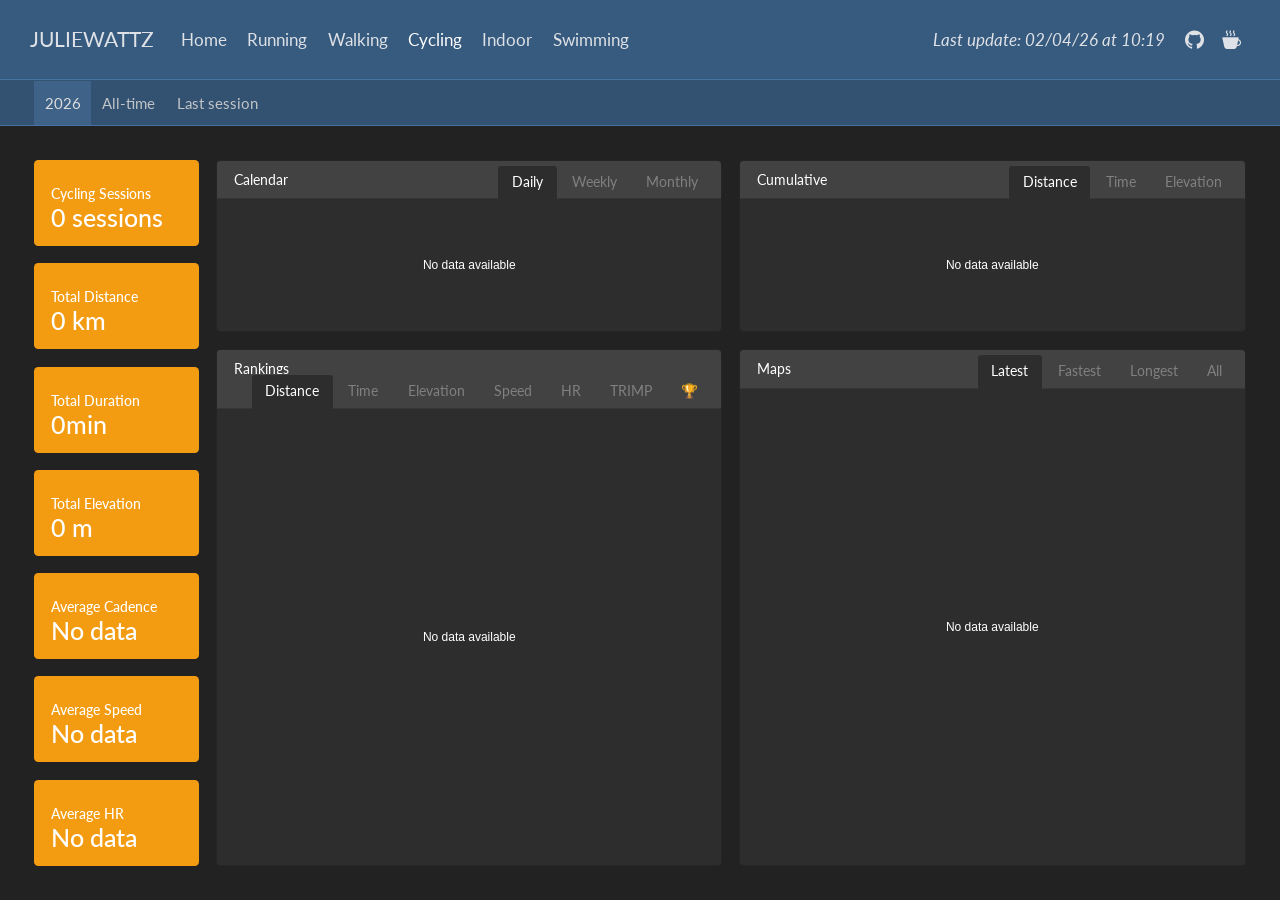
==== docs/cycling.html @ ae63be78 "Automated site update Thu Apr  2 08:20:03 UTC 2026" ====
<!DOCTYPE html>
<html xmlns="http://www.w3.org/1999/xhtml" lang="en" xml:lang="en"><head>

<meta charset="utf-8">
<meta name="generator" content="quarto-1.9.36">

<meta name="viewport" content="width=device-width, initial-scale=1.0, user-scalable=yes">


<title>cycling – JULIEWATTZ</title>
<style>
/* Default styles provided by pandoc.
** See https://pandoc.org/MANUAL.html#variables-for-html for config info.
*/
code{white-space: pre-wrap;}
span.smallcaps{font-variant: small-caps;}
div.columns{display: flex; gap: min(4vw, 1.5em);}
div.column{flex: auto; overflow-x: auto;}
div.hanging-indent{margin-left: 1.5em; text-indent: -1.5em;}
ul.task-list{list-style: none;}
ul.task-list li input[type="checkbox"] {
  width: 0.8em;
  margin: 0 0.8em 0.2em -1em; /* quarto-specific, see https://github.com/quarto-dev/quarto-cli/issues/4556 */ 
  vertical-align: middle;
}
</style>


<script src="site_libs/quarto-nav/quarto-nav.js"></script>
<script src="site_libs/quarto-nav/headroom.min.js"></script>
<link href="./mwattz.png" rel="icon" type="image/png"><link href="./mwattz_apple.png" rel="apple-touch-icon">
<script src="site_libs/clipboard/clipboard.min.js"></script>
<script src="site_libs/quarto-html/quarto.js" type="module"></script>
<script src="site_libs/quarto-html/tabsets/tabsets.js" type="module"></script>
<script src="site_libs/quarto-html/popper.min.js"></script>
<script src="site_libs/quarto-html/tippy.umd.min.js"></script>
<script src="site_libs/quarto-html/anchor.min.js"></script>
<link href="site_libs/quarto-html/tippy.css" rel="stylesheet">
<link href="site_libs/quarto-html/quarto-syntax-highlighting-845c23b38eaddc0f92fda52bfe77a8c8.css" rel="stylesheet" class="quarto-color-scheme" id="quarto-text-highlighting-styles">
<link href="site_libs/quarto-html/quarto-syntax-highlighting-dark-f418161beb48e0141c760e455f12af2c.css" rel="stylesheet" class="quarto-color-scheme quarto-color-alternate" id="quarto-text-highlighting-styles">
<link href="site_libs/quarto-html/quarto-syntax-highlighting-845c23b38eaddc0f92fda52bfe77a8c8.css" rel="stylesheet" class="quarto-color-scheme-extra" id="quarto-text-highlighting-styles">
<script src="site_libs/bootstrap/bootstrap.min.js"></script>
<link href="site_libs/bootstrap/bootstrap-icons.css" rel="stylesheet">
<link href="site_libs/bootstrap/bootstrap-b0878a98f7b4bd22dcdc03e6df5bb4f2.min.css" rel="stylesheet" append-hash="true" class="quarto-color-scheme" id="quarto-bootstrap" data-mode="dark">
<link href="site_libs/bootstrap/bootstrap-dark-b0878a98f7b4bd22dcdc03e6df5bb4f2.min.css" rel="stylesheet" append-hash="true" class="quarto-color-scheme quarto-color-alternate" id="quarto-bootstrap" data-mode="dark">
<link href="site_libs/bootstrap/bootstrap-b0878a98f7b4bd22dcdc03e6df5bb4f2.min.css" rel="stylesheet" append-hash="true" class="quarto-color-scheme-extra" id="quarto-bootstrap" data-mode="dark">
<script src="site_libs/quarto-dashboard/quarto-dashboard.js"></script>
<script src="site_libs/quarto-dashboard/stickythead.js"></script>



<script src="site_libs/quarto-dashboard/web-components.js" type="module"></script>
<script src="site_libs/quarto-dashboard/components.js"></script>

<script id="quarto-search-options" type="application/json">{
  "language": {
    "search-no-results-text": "No results",
    "search-matching-documents-text": "matching documents",
    "search-copy-link-title": "Copy link to search",
    "search-hide-matches-text": "Hide additional matches",
    "search-more-match-text": "more match in this document",
    "search-more-matches-text": "more matches in this document",
    "search-clear-button-title": "Clear",
    "search-text-placeholder": "",
    "search-detached-cancel-button-title": "Cancel",
    "search-submit-button-title": "Submit",
    "search-label": "Search"
  }
}</script>
<link href="site_libs/htmltools-fill-0.5.9/fill.css" rel="stylesheet">
<script src="site_libs/htmlwidgets-1.6.4/htmlwidgets.js"></script>
<script src="site_libs/plotly-binding-4.12.0/plotly.js"></script>
<script src="site_libs/typedarray-0.1/typedarray.min.js"></script>
<script src="site_libs/jquery-3.5.1/jquery.min.js"></script>
<link href="site_libs/crosstalk-1.2.2/css/crosstalk.min.css" rel="stylesheet">
<script src="site_libs/crosstalk-1.2.2/js/crosstalk.min.js"></script>
<link href="site_libs/plotly-htmlwidgets-css-2.25.2/plotly-htmlwidgets.css" rel="stylesheet">
<script src="site_libs/plotly-main-2.25.2/plotly-latest.min.js"></script>


</head>

<body class="quarto-dashboard nav-fixed dashboard-fill fullcontent quarto-light">


<div id="quarto-search-results"></div>
  <header id="quarto-header" class="headroom fixed-top">
    <nav class="navbar navbar-expand-lg " data-bs-theme="dark">
      <div class="navbar-container container-fluid">
      <div class="navbar-brand-container mx-auto">
    <a class="navbar-brand" href="./index.html">
    <span class="navbar-title">JULIEWATTZ</span>
    </a>
  </div>
          <button class="navbar-toggler" type="button" data-bs-toggle="collapse" data-bs-target="#navbarCollapse" aria-controls="navbarCollapse" role="menu" aria-expanded="false" aria-label="Toggle navigation" onclick="if (window.quartoToggleHeadroom) { window.quartoToggleHeadroom(); }">
  <span class="navbar-toggler-icon"></span>
</button>
          <div class="collapse navbar-collapse" id="navbarCollapse">
            <ul class="navbar-nav navbar-nav-scroll me-auto">
  <li class="nav-item">
    <a class="nav-link" href="./index.html"> 
<span class="menu-text">Home</span></a>
  </li>  
  <li class="nav-item">
    <a class="nav-link" href="./running.html"> 
<span class="menu-text">Running</span></a>
  </li>  
  <li class="nav-item">
    <a class="nav-link" href="./walking.html"> 
<span class="menu-text">Walking</span></a>
  </li>  
  <li class="nav-item">
    <a class="nav-link active" href="./cycling.html" aria-current="page"> 
<span class="menu-text">Cycling</span></a>
  </li>  
  <li class="nav-item">
    <a class="nav-link" href="./indoor.html"> 
<span class="menu-text">Indoor</span></a>
  </li>  
  <li class="nav-item">
    <a class="nav-link" href="./swimming.html"> 
<span class="menu-text">Swimming</span></a>
  </li>  
</ul>
            <ul class="navbar-nav navbar-nav-scroll ms-auto">
  <li class="nav-item">
    <span class="nav-link">
<span class="menu-text"><i>Last update: 02/04/26 at 10:19</i></span>
    </span>
  </li>  
  <li class="nav-item compact">
    <a class="nav-link" href="https://www.github.com"> <i class="bi bi-github" role="img">
</i> 
<span class="menu-text"></span></a>
  </li>  
  <li class="nav-item compact">
    <a class="nav-link" href="https://www.github.com"> <i class="bi bi-cup-hot-fill" role="img">
</i> 
<span class="menu-text"></span></a>
  </li>  
</ul>
          </div> <!-- /navcollapse -->
            <div class="quarto-navbar-tools">
</div>
      </div> <!-- /container-fluid -->
    </nav>
<header id="quarto-dashboard-header">
<nav class="navbar navbar-expand-md slim" data-bs-theme="dark" style="opacity: 0.85;">
  <div class="navbar-container container-fluid">
    <button class="navbar-toggler" type="button" data-bs-toggle="collapse" data-bs-target="#dashboard-collapse" aria-controls="dashboard-collapse" aria-expanded="false" aria-label="Toggle navigation">
      <span class="navbar-toggler-icon"></span>
    </button>    


<div id="dashboard-collapse" class="navbar-collapse collapse"><ul class="navbar-nav navbar-nav-scroll me-auto" role="tablist"><li class="nav-item" role="presentation"><a id="tab-section" class="nav-link active" data-bs-toggle="tab" role="tab" data-bs-target="#section" data-scrolling="false" href="#section" aria-controls="section" aria-selected="true"><span class="nav-link-text">2026</span></a></li><li class="nav-item" role="presentation"><a id="tab-all-time" class="nav-link" data-bs-toggle="tab" role="tab" data-bs-target="#all-time" data-scrolling="false" href="#all-time" aria-controls="all-time" aria-selected="false"><span class="nav-link-text">All-time</span></a></li><li class="nav-item" role="presentation"><a id="tab-last-session" class="nav-link" data-bs-toggle="tab" role="tab" data-bs-target="#last-session" data-scrolling="false" href="#last-session" aria-controls="last-session" aria-selected="false"><span class="nav-link-text">Last session</span></a></li></ul></div></div></nav>
</header></header>
<!-- content -->
<div id="quarto-content" class="quarto-container page-layout-custom page-navbar quarto-dashboard-content bslib-gap-spacing html-fill-container bslib-page-fill quarto-dashboard-pages">
<!-- sidebar -->
<!-- margin-sidebar -->
<!-- main -->

<div class="bslib-grid-item html-fill-item tab-content bslib-grid" data-layout="fill" style="display: grid; grid-template-rows: minmax(3em, 1fr); grid-auto-columns: minmax(0, 1fr);">
<div id="section" class="dashboard-page tab-pane show active html-fill-item html-fill-container" data-orientation="rows" aria-labelledby="tab-section">
<div class="html-fill-item html-fill-container bslib-grid" style="display: grid; grid-template-rows: minmax(3em, 100fr); grid-auto-columns: minmax(0, 1fr);">
<div class="html-fill-item html-fill-container bslib-grid" style="display: grid; grid-template-columns: minmax(3em, 14fr) minmax(3em, 43fr) minmax(3em, 43fr);
grid-auto-rows: minmax(0, 1fr);">
<div class="html-fill-item html-fill-container bslib-grid" style="display: grid; grid-template-rows: minmax(3em, 20fr) minmax(3em, 20fr) minmax(3em, 20fr) minmax(3em, 20fr) minmax(3em, 20fr) minmax(3em, 20fr) minmax(3em, 20fr); grid-auto-columns: minmax(0, 1fr);">
<div class="html-fill-item html-fill-container bslib-grid" style="display: grid; grid-template-columns: minmax(3em, 1fr);
grid-auto-rows: minmax(0, 1fr);">
<div class="card valuebox cell html-fill-item html-fill-container bslib-card bslib-value-box bg-warning" data-bslib-card-init="" data-require-bs-caller="card()">
<div class="card-body html-fill-item html-fill-container">
<div data-title="Cycling Sessions" class="html-fill-item html-fill-container value-box-grid">
<div class="value-box-area">
<p class="value-box-title">
Cycling Sessions
</p>
<p class="value-box-value">
0 sessions
</p>
</div>
</div>
</div>
<script data-bslib-card-init="">bslib.Card.initializeAllCards();</script></div>
</div>
<div class="html-fill-item html-fill-container bslib-grid" style="display: grid; grid-template-columns: minmax(3em, 1fr);
grid-auto-rows: minmax(0, 1fr);">
<div class="card valuebox cell html-fill-item html-fill-container bslib-card bslib-value-box bg-warning" data-bslib-card-init="" data-require-bs-caller="card()">
<div class="card-body html-fill-item html-fill-container">
<div class="html-fill-item html-fill-container value-box-grid">
<div class="value-box-area">
<p class="value-box-title">
Total Distance
</p>
<p class="value-box-value">
0 km
</p>
</div>
</div>
</div>
<script data-bslib-card-init="">bslib.Card.initializeAllCards();</script></div>
</div>
<div class="html-fill-item html-fill-container bslib-grid" style="display: grid; grid-template-columns: minmax(3em, 1fr);
grid-auto-rows: minmax(0, 1fr);">
<div class="card valuebox cell html-fill-item html-fill-container bslib-card bslib-value-box bg-warning" data-bslib-card-init="" data-require-bs-caller="card()">
<div class="card-body html-fill-item html-fill-container">
<div class="html-fill-item html-fill-container value-box-grid">
<div class="value-box-area">
<p class="value-box-title">
Total Duration
</p>
<p class="value-box-value">
0min
</p>
</div>
</div>
</div>
<script data-bslib-card-init="">bslib.Card.initializeAllCards();</script></div>
</div>
<div class="html-fill-item html-fill-container bslib-grid" style="display: grid; grid-template-columns: minmax(3em, 1fr);
grid-auto-rows: minmax(0, 1fr);">
<div class="card valuebox cell html-fill-item html-fill-container bslib-card bslib-value-box bg-warning" data-bslib-card-init="" data-require-bs-caller="card()">
<div class="card-body html-fill-item html-fill-container">
<div class="html-fill-item html-fill-container value-box-grid">
<div class="value-box-area">
<p class="value-box-title">
Total Elevation
</p>
<p class="value-box-value">
0 m
</p>
</div>
</div>
</div>
<script data-bslib-card-init="">bslib.Card.initializeAllCards();</script></div>
</div>
<div class="html-fill-item html-fill-container bslib-grid" style="display: grid; grid-template-columns: minmax(3em, 1fr);
grid-auto-rows: minmax(0, 1fr);">
<div class="card valuebox cell html-fill-item html-fill-container bslib-card bslib-value-box bg-warning" data-bslib-card-init="" data-require-bs-caller="card()">
<div class="card-body html-fill-item html-fill-container">
<div class="html-fill-item html-fill-container value-box-grid">
<div class="value-box-area">
<p class="value-box-title">
Average Cadence
</p>
<p class="value-box-value">
No data
</p>
</div>
</div>
</div>
<script data-bslib-card-init="">bslib.Card.initializeAllCards();</script></div>
</div>
<div class="html-fill-item html-fill-container bslib-grid" style="display: grid; grid-template-columns: minmax(3em, 1fr);
grid-auto-rows: minmax(0, 1fr);">
<div class="card valuebox cell html-fill-item html-fill-container bslib-card bslib-value-box bg-warning" data-bslib-card-init="" data-require-bs-caller="card()">
<div class="card-body html-fill-item html-fill-container">
<div class="html-fill-item html-fill-container value-box-grid">
<div class="value-box-area">
<p class="value-box-title">
Average Speed
</p>
<p class="value-box-value">
No data
</p>
</div>
</div>
</div>
<script data-bslib-card-init="">bslib.Card.initializeAllCards();</script></div>
</div>
<div class="html-fill-item html-fill-container bslib-grid" style="display: grid; grid-template-columns: minmax(3em, 1fr);
grid-auto-rows: minmax(0, 1fr);">
<div class="card valuebox cell html-fill-item html-fill-container bslib-card bslib-value-box bg-warning" data-bslib-card-init="" data-require-bs-caller="card()">
<div class="card-body html-fill-item html-fill-container">
<div class="html-fill-item html-fill-container value-box-grid">
<div class="value-box-area">
<p class="value-box-title">
Average HR
</p>
<p class="value-box-value">
No data
</p>
</div>
</div>
</div>
<script data-bslib-card-init="">bslib.Card.initializeAllCards();</script></div>
</div>
</div><div class="html-fill-item html-fill-container bslib-grid" style="display: grid; grid-template-rows: minmax(3em, 25fr) minmax(3em, 75fr); grid-auto-columns: minmax(0, 1fr);">
<div class="html-fill-item html-fill-container bslib-grid" style="display: grid; grid-template-columns: minmax(3em, 1fr);
grid-auto-rows: minmax(0, 1fr);">
<div class="card tabset html-fill-item html-fill-container bslib-card" data-title="Calendar" data-bslib-card-init="" data-require-bs-caller="card()" data-full-screen="false">
<div class="card-header bslib-navs-card-title"><div class="card-title"><span style="display: inline">
Calendar
</span></div><ul class="nav nav-tabs card-header-tabs" role="tablist" data-tabsetid="card-tabset-8"><li class="nav-item" role="presentation"><a href="#card-tabset-8-1" role="tab" data-toggle="tab" data-bs-toggle="tab" data-value="Daily" aria-selected="true" class="nav-link active">Daily</a></li><li class="nav-item" role="presentation"><a href="#card-tabset-8-2" role="tab" data-toggle="tab" data-bs-toggle="tab" data-value="Weekly" aria-selected="false" class="nav-link">Weekly</a></li><li class="nav-item" role="presentation"><a href="#card-tabset-8-3" role="tab" data-toggle="tab" data-bs-toggle="tab" data-value="Monthly" aria-selected="false" class="nav-link">Monthly</a></li></ul></div>



<div class="tab-content html-fill-item html-fill-container" data-tabset-id="card-tabset-8"><div class="tab-pane active show html-fill-item html-fill-container" role="tabpanel" id="card-tabset-8-1"><div class="card-body html-fill-item html-fill-container" data-title="Daily">
<div class="cell-output-display html-fill-item html-fill-container">
<div class="plotly html-widget html-fill-item html-fill-container" id="htmlwidget-a7d9776eea636af4b884" style="width:100%;height:406px;"></div>
<script type="application/json" data-for="htmlwidget-a7d9776eea636af4b884">{"x":{"visdat":{"1a6536fb663":["function () ","plotlyVisDat"]},"cur_data":"1a6536fb663","attrs":{"1a6536fb663":{"x":[],"y":[],"mode":"markers","alpha_stroke":1,"sizes":[10,100],"spans":[1,20],"type":"scatter"}},"layout":{"margin":{"b":40,"l":60,"t":25,"r":10},"title":{"text":"No data available","x":0.5,"y":0.5,"xanchor":"center","font":{"size":12,"color":"white"}},"paper_bgcolor":"#2d2d2d","plot_bgcolor":"#2d2d2d","xaxis":{"domain":[0,1],"automargin":true,"zeroline":false,"visible":false,"fixedrange":true,"title":[]},"yaxis":{"domain":[0,1],"automargin":true,"visible":false,"fixedrange":true,"title":[]},"hovermode":"closest","showlegend":false},"source":"A","config":{"modeBarButtonsToAdd":["hoverclosest","hovercompare"],"showSendToCloud":false,"displayModeBar":false,"staticPlot":false},"data":[{"mode":"markers","type":"scatter","marker":{"color":"rgba(31,119,180,1)","line":{"color":"rgba(31,119,180,1)"}},"error_y":{"color":"rgba(31,119,180,1)"},"error_x":{"color":"rgba(31,119,180,1)"},"line":{"color":"rgba(31,119,180,1)"},"xaxis":"x","yaxis":"y","frame":null}],"highlight":{"on":"plotly_click","persistent":false,"dynamic":false,"selectize":false,"opacityDim":0.20000000000000001,"selected":{"opacity":1},"debounce":0},"shinyEvents":["plotly_hover","plotly_click","plotly_selected","plotly_relayout","plotly_brushed","plotly_brushing","plotly_clickannotation","plotly_doubleclick","plotly_deselect","plotly_afterplot","plotly_sunburstclick"],"base_url":"https://plot.ly"},"evals":[],"jsHooks":[]}</script>
</div>
</div></div><div class="tab-pane html-fill-item html-fill-container" role="tabpanel" id="card-tabset-8-2"><div class="card-body html-fill-item html-fill-container" data-title="Weekly">
<div class="cell-output-display html-fill-item html-fill-container">
<div class="plotly html-widget html-fill-item html-fill-container" id="htmlwidget-acafc1e4ddd0b38d2e2c" style="width:100%;height:406px;"></div>
<script type="application/json" data-for="htmlwidget-acafc1e4ddd0b38d2e2c">{"x":{"visdat":{"1a655ab2f911":["function () ","plotlyVisDat"]},"cur_data":"1a655ab2f911","attrs":{"1a655ab2f911":{"x":[],"y":[],"mode":"markers","alpha_stroke":1,"sizes":[10,100],"spans":[1,20],"type":"scatter"}},"layout":{"margin":{"b":40,"l":60,"t":25,"r":10},"title":{"text":"No data available","x":0.5,"y":0.5,"xanchor":"center","font":{"size":12,"color":"white"}},"paper_bgcolor":"#2d2d2d","plot_bgcolor":"#2d2d2d","xaxis":{"domain":[0,1],"automargin":true,"zeroline":false,"visible":false,"fixedrange":true,"title":[]},"yaxis":{"domain":[0,1],"automargin":true,"visible":false,"fixedrange":true,"title":[]},"hovermode":"closest","showlegend":false},"source":"A","config":{"modeBarButtonsToAdd":["hoverclosest","hovercompare"],"showSendToCloud":false,"displayModeBar":false,"staticPlot":false},"data":[{"mode":"markers","type":"scatter","marker":{"color":"rgba(31,119,180,1)","line":{"color":"rgba(31,119,180,1)"}},"error_y":{"color":"rgba(31,119,180,1)"},"error_x":{"color":"rgba(31,119,180,1)"},"line":{"color":"rgba(31,119,180,1)"},"xaxis":"x","yaxis":"y","frame":null}],"highlight":{"on":"plotly_click","persistent":false,"dynamic":false,"selectize":false,"opacityDim":0.20000000000000001,"selected":{"opacity":1},"debounce":0},"shinyEvents":["plotly_hover","plotly_click","plotly_selected","plotly_relayout","plotly_brushed","plotly_brushing","plotly_clickannotation","plotly_doubleclick","plotly_deselect","plotly_afterplot","plotly_sunburstclick"],"base_url":"https://plot.ly"},"evals":[],"jsHooks":[]}</script>
</div>
</div></div><div class="tab-pane html-fill-item html-fill-container" role="tabpanel" id="card-tabset-8-3"><div class="card-body html-fill-item html-fill-container" data-title="Monthly">
<div class="cell-output-display html-fill-item html-fill-container">
<div class="plotly html-widget html-fill-item html-fill-container" id="htmlwidget-46ccade7f87d0848b7b1" style="width:100%;height:406px;"></div>
<script type="application/json" data-for="htmlwidget-46ccade7f87d0848b7b1">{"x":{"visdat":{"1a652cea26b3":["function () ","plotlyVisDat"]},"cur_data":"1a652cea26b3","attrs":{"1a652cea26b3":{"x":[],"y":[],"mode":"markers","alpha_stroke":1,"sizes":[10,100],"spans":[1,20],"type":"scatter"}},"layout":{"margin":{"b":40,"l":60,"t":25,"r":10},"title":{"text":"No data available","x":0.5,"y":0.5,"xanchor":"center","font":{"size":12,"color":"white"}},"paper_bgcolor":"#2d2d2d","plot_bgcolor":"#2d2d2d","xaxis":{"domain":[0,1],"automargin":true,"zeroline":false,"visible":false,"fixedrange":true,"title":[]},"yaxis":{"domain":[0,1],"automargin":true,"visible":false,"fixedrange":true,"title":[]},"hovermode":"closest","showlegend":false},"source":"A","config":{"modeBarButtonsToAdd":["hoverclosest","hovercompare"],"showSendToCloud":false,"displayModeBar":false,"staticPlot":false},"data":[{"mode":"markers","type":"scatter","marker":{"color":"rgba(31,119,180,1)","line":{"color":"rgba(31,119,180,1)"}},"error_y":{"color":"rgba(31,119,180,1)"},"error_x":{"color":"rgba(31,119,180,1)"},"line":{"color":"rgba(31,119,180,1)"},"xaxis":"x","yaxis":"y","frame":null}],"highlight":{"on":"plotly_click","persistent":false,"dynamic":false,"selectize":false,"opacityDim":0.20000000000000001,"selected":{"opacity":1},"debounce":0},"shinyEvents":["plotly_hover","plotly_click","plotly_selected","plotly_relayout","plotly_brushed","plotly_brushing","plotly_clickannotation","plotly_doubleclick","plotly_deselect","plotly_afterplot","plotly_sunburstclick"],"base_url":"https://plot.ly"},"evals":[],"jsHooks":[]}</script>
</div>
</div></div></div><bslib-tooltip placement="auto" bsoptions="[]" data-require-bs-version="5" data-require-bs-caller="tooltip()">
    <template>Expand</template>
    <span class="bslib-full-screen-enter badge rounded-pill">
        <svg xmlns="http://www.w3.org/2000/svg" viewbox="0 0 24 24" style="height:1em;width:1em;" aria-hidden="true" role="img"><path d="M20 5C20 4.4 19.6 4 19 4H13C12.4 4 12 3.6 12 3C12 2.4 12.4 2 13 2H21C21.6 2 22 2.4 22 3V11C22 11.6 21.6 12 21 12C20.4 12 20 11.6 20 11V5ZM4 19C4 19.6 4.4 20 5 20H11C11.6 20 12 20.4 12 21C12 21.6 11.6 22 11 22H3C2.4 22 2 21.6 2 21V13C2 12.4 2.4 12 3 12C3.6 12 4 12.4 4 13V19Z"></path></svg>
    </span>
</bslib-tooltip><script data-bslib-card-init="">bslib.Card.initializeAllCards();</script></div>
</div>
<div class="html-fill-item html-fill-container bslib-grid" style="display: grid; grid-template-columns: minmax(3em, 1fr);
grid-auto-rows: minmax(0, 1fr);">
<div class="card tabset html-fill-item html-fill-container bslib-card" data-title="Rankings" data-bslib-card-init="" data-require-bs-caller="card()" data-full-screen="false">
<div class="card-header bslib-navs-card-title"><div class="card-title"><span style="display: inline">
Rankings
</span></div><ul class="nav nav-tabs card-header-tabs" role="tablist" data-tabsetid="card-tabset-9"><li class="nav-item" role="presentation"><a href="#card-tabset-9-1" role="tab" data-toggle="tab" data-bs-toggle="tab" data-value="Distance" aria-selected="true" class="nav-link active">Distance</a></li><li class="nav-item" role="presentation"><a href="#card-tabset-9-2" role="tab" data-toggle="tab" data-bs-toggle="tab" data-value="Time" aria-selected="false" class="nav-link">Time</a></li><li class="nav-item" role="presentation"><a href="#card-tabset-9-3" role="tab" data-toggle="tab" data-bs-toggle="tab" data-value="Elevation" aria-selected="false" class="nav-link">Elevation</a></li><li class="nav-item" role="presentation"><a href="#card-tabset-9-4" role="tab" data-toggle="tab" data-bs-toggle="tab" data-value="Speed" aria-selected="false" class="nav-link">Speed</a></li><li class="nav-item" role="presentation"><a href="#card-tabset-9-5" role="tab" data-toggle="tab" data-bs-toggle="tab" data-value="HR" aria-selected="false" class="nav-link">HR</a></li><li class="nav-item" role="presentation"><a href="#card-tabset-9-6" role="tab" data-toggle="tab" data-bs-toggle="tab" data-value="TRIMP" aria-selected="false" class="nav-link">TRIMP</a></li><li class="nav-item" role="presentation"><a href="#card-tabset-9-7" role="tab" data-toggle="tab" data-bs-toggle="tab" data-value="🏆" aria-selected="false" class="nav-link">🏆</a></li></ul></div>







<div class="tab-content html-fill-item html-fill-container" data-tabset-id="card-tabset-9"><div class="tab-pane active show html-fill-item html-fill-container" role="tabpanel" id="card-tabset-9-1"><div class="card-body html-fill-item html-fill-container" data-title="Distance">
<div class="cell-output-display html-fill-item html-fill-container">
<div class="plotly html-widget html-fill-item html-fill-container" id="htmlwidget-0662ec9c634f652f5886" style="width:100%;height:406px;"></div>
<script type="application/json" data-for="htmlwidget-0662ec9c634f652f5886">{"x":{"visdat":{"1a6530cd8dc2":["function () ","plotlyVisDat"]},"cur_data":"1a6530cd8dc2","attrs":{"1a6530cd8dc2":{"x":[],"y":[],"mode":"markers","alpha_stroke":1,"sizes":[10,100],"spans":[1,20],"type":"scatter"}},"layout":{"margin":{"b":40,"l":60,"t":25,"r":10},"title":{"text":"No data available","x":0.5,"y":0.5,"xanchor":"center","font":{"size":12,"color":"white"}},"paper_bgcolor":"#2d2d2d","plot_bgcolor":"#2d2d2d","xaxis":{"domain":[0,1],"automargin":true,"zeroline":false,"visible":false,"fixedrange":true,"title":[]},"yaxis":{"domain":[0,1],"automargin":true,"visible":false,"fixedrange":true,"title":[]},"hovermode":"closest","showlegend":false},"source":"A","config":{"modeBarButtonsToAdd":["hoverclosest","hovercompare"],"showSendToCloud":false,"displayModeBar":false,"staticPlot":false},"data":[{"mode":"markers","type":"scatter","marker":{"color":"rgba(31,119,180,1)","line":{"color":"rgba(31,119,180,1)"}},"error_y":{"color":"rgba(31,119,180,1)"},"error_x":{"color":"rgba(31,119,180,1)"},"line":{"color":"rgba(31,119,180,1)"},"xaxis":"x","yaxis":"y","frame":null}],"highlight":{"on":"plotly_click","persistent":false,"dynamic":false,"selectize":false,"opacityDim":0.20000000000000001,"selected":{"opacity":1},"debounce":0},"shinyEvents":["plotly_hover","plotly_click","plotly_selected","plotly_relayout","plotly_brushed","plotly_brushing","plotly_clickannotation","plotly_doubleclick","plotly_deselect","plotly_afterplot","plotly_sunburstclick"],"base_url":"https://plot.ly"},"evals":[],"jsHooks":[]}</script>
</div>
</div></div><div class="tab-pane html-fill-item html-fill-container" role="tabpanel" id="card-tabset-9-2"><div class="card-body html-fill-item html-fill-container" data-title="Time">
<div class="cell-output-display html-fill-item html-fill-container">
<div class="plotly html-widget html-fill-item html-fill-container" id="htmlwidget-fa3e4c64646ab841bbc6" style="width:100%;height:406px;"></div>
<script type="application/json" data-for="htmlwidget-fa3e4c64646ab841bbc6">{"x":{"visdat":{"1a651c4f93a4":["function () ","plotlyVisDat"]},"cur_data":"1a651c4f93a4","attrs":{"1a651c4f93a4":{"x":[],"y":[],"mode":"markers","alpha_stroke":1,"sizes":[10,100],"spans":[1,20],"type":"scatter"}},"layout":{"margin":{"b":40,"l":60,"t":25,"r":10},"title":{"text":"No data available","x":0.5,"y":0.5,"xanchor":"center","font":{"size":12,"color":"white"}},"paper_bgcolor":"#2d2d2d","plot_bgcolor":"#2d2d2d","xaxis":{"domain":[0,1],"automargin":true,"zeroline":false,"visible":false,"fixedrange":true,"title":[]},"yaxis":{"domain":[0,1],"automargin":true,"visible":false,"fixedrange":true,"title":[]},"hovermode":"closest","showlegend":false},"source":"A","config":{"modeBarButtonsToAdd":["hoverclosest","hovercompare"],"showSendToCloud":false,"displayModeBar":false,"staticPlot":false},"data":[{"mode":"markers","type":"scatter","marker":{"color":"rgba(31,119,180,1)","line":{"color":"rgba(31,119,180,1)"}},"error_y":{"color":"rgba(31,119,180,1)"},"error_x":{"color":"rgba(31,119,180,1)"},"line":{"color":"rgba(31,119,180,1)"},"xaxis":"x","yaxis":"y","frame":null}],"highlight":{"on":"plotly_click","persistent":false,"dynamic":false,"selectize":false,"opacityDim":0.20000000000000001,"selected":{"opacity":1},"debounce":0},"shinyEvents":["plotly_hover","plotly_click","plotly_selected","plotly_relayout","plotly_brushed","plotly_brushing","plotly_clickannotation","plotly_doubleclick","plotly_deselect","plotly_afterplot","plotly_sunburstclick"],"base_url":"https://plot.ly"},"evals":[],"jsHooks":[]}</script>
</div>
</div></div><div class="tab-pane html-fill-item html-fill-container" role="tabpanel" id="card-tabset-9-3"><div class="card-body html-fill-item html-fill-container" data-title="Elevation">
<div class="cell-output-display html-fill-item html-fill-container">
<div class="plotly html-widget html-fill-item html-fill-container" id="htmlwidget-73fd9bbf285fb05b726b" style="width:100%;height:406px;"></div>
<script type="application/json" data-for="htmlwidget-73fd9bbf285fb05b726b">{"x":{"visdat":{"1a652ccf59c6":["function () ","plotlyVisDat"]},"cur_data":"1a652ccf59c6","attrs":{"1a652ccf59c6":{"x":[],"y":[],"mode":"markers","alpha_stroke":1,"sizes":[10,100],"spans":[1,20],"type":"scatter"}},"layout":{"margin":{"b":40,"l":60,"t":25,"r":10},"title":{"text":"No data available","x":0.5,"y":0.5,"xanchor":"center","font":{"size":12,"color":"white"}},"paper_bgcolor":"#2d2d2d","plot_bgcolor":"#2d2d2d","xaxis":{"domain":[0,1],"automargin":true,"zeroline":false,"visible":false,"fixedrange":true,"title":[]},"yaxis":{"domain":[0,1],"automargin":true,"visible":false,"fixedrange":true,"title":[]},"hovermode":"closest","showlegend":false},"source":"A","config":{"modeBarButtonsToAdd":["hoverclosest","hovercompare"],"showSendToCloud":false,"displayModeBar":false,"staticPlot":false},"data":[{"mode":"markers","type":"scatter","marker":{"color":"rgba(31,119,180,1)","line":{"color":"rgba(31,119,180,1)"}},"error_y":{"color":"rgba(31,119,180,1)"},"error_x":{"color":"rgba(31,119,180,1)"},"line":{"color":"rgba(31,119,180,1)"},"xaxis":"x","yaxis":"y","frame":null}],"highlight":{"on":"plotly_click","persistent":false,"dynamic":false,"selectize":false,"opacityDim":0.20000000000000001,"selected":{"opacity":1},"debounce":0},"shinyEvents":["plotly_hover","plotly_click","plotly_selected","plotly_relayout","plotly_brushed","plotly_brushing","plotly_clickannotation","plotly_doubleclick","plotly_deselect","plotly_afterplot","plotly_sunburstclick"],"base_url":"https://plot.ly"},"evals":[],"jsHooks":[]}</script>
</div>
</div></div><div class="tab-pane html-fill-item html-fill-container" role="tabpanel" id="card-tabset-9-4"><div class="card-body html-fill-item html-fill-container" data-title="Speed">
<div class="cell-output-display html-fill-item html-fill-container">
<div class="plotly html-widget html-fill-item html-fill-container" id="htmlwidget-3d8feee79b8a4bbe181f" style="width:100%;height:406px;"></div>
<script type="application/json" data-for="htmlwidget-3d8feee79b8a4bbe181f">{"x":{"visdat":{"1a65211e22bb":["function () ","plotlyVisDat"]},"cur_data":"1a65211e22bb","attrs":{"1a65211e22bb":{"x":[],"y":[],"mode":"markers","alpha_stroke":1,"sizes":[10,100],"spans":[1,20],"type":"scatter"}},"layout":{"margin":{"b":40,"l":60,"t":25,"r":10},"title":{"text":"No data available","x":0.5,"y":0.5,"xanchor":"center","font":{"size":12,"color":"white"}},"paper_bgcolor":"#2d2d2d","plot_bgcolor":"#2d2d2d","xaxis":{"domain":[0,1],"automargin":true,"zeroline":false,"visible":false,"fixedrange":true,"title":[]},"yaxis":{"domain":[0,1],"automargin":true,"visible":false,"fixedrange":true,"title":[]},"hovermode":"closest","showlegend":false},"source":"A","config":{"modeBarButtonsToAdd":["hoverclosest","hovercompare"],"showSendToCloud":false,"displayModeBar":false,"staticPlot":false},"data":[{"mode":"markers","type":"scatter","marker":{"color":"rgba(31,119,180,1)","line":{"color":"rgba(31,119,180,1)"}},"error_y":{"color":"rgba(31,119,180,1)"},"error_x":{"color":"rgba(31,119,180,1)"},"line":{"color":"rgba(31,119,180,1)"},"xaxis":"x","yaxis":"y","frame":null}],"highlight":{"on":"plotly_click","persistent":false,"dynamic":false,"selectize":false,"opacityDim":0.20000000000000001,"selected":{"opacity":1},"debounce":0},"shinyEvents":["plotly_hover","plotly_click","plotly_selected","plotly_relayout","plotly_brushed","plotly_brushing","plotly_clickannotation","plotly_doubleclick","plotly_deselect","plotly_afterplot","plotly_sunburstclick"],"base_url":"https://plot.ly"},"evals":[],"jsHooks":[]}</script>
</div>
</div></div><div class="tab-pane html-fill-item html-fill-container" role="tabpanel" id="card-tabset-9-5"><div class="card-body html-fill-item html-fill-container" data-title="HR">
<div class="cell-output-display html-fill-item html-fill-container">
<div class="plotly html-widget html-fill-item html-fill-container" id="htmlwidget-da6082ce681ed2c71de6" style="width:100%;height:406px;"></div>
<script type="application/json" data-for="htmlwidget-da6082ce681ed2c71de6">{"x":{"visdat":{"1a653e6b78d8":["function () ","plotlyVisDat"]},"cur_data":"1a653e6b78d8","attrs":{"1a653e6b78d8":{"x":[],"y":[],"mode":"markers","alpha_stroke":1,"sizes":[10,100],"spans":[1,20],"type":"scatter"}},"layout":{"margin":{"b":40,"l":60,"t":25,"r":10},"title":{"text":"No data available","x":0.5,"y":0.5,"xanchor":"center","font":{"size":12,"color":"white"}},"paper_bgcolor":"#2d2d2d","plot_bgcolor":"#2d2d2d","xaxis":{"domain":[0,1],"automargin":true,"zeroline":false,"visible":false,"fixedrange":true,"title":[]},"yaxis":{"domain":[0,1],"automargin":true,"visible":false,"fixedrange":true,"title":[]},"hovermode":"closest","showlegend":false},"source":"A","config":{"modeBarButtonsToAdd":["hoverclosest","hovercompare"],"showSendToCloud":false,"displayModeBar":false,"staticPlot":false},"data":[{"mode":"markers","type":"scatter","marker":{"color":"rgba(31,119,180,1)","line":{"color":"rgba(31,119,180,1)"}},"error_y":{"color":"rgba(31,119,180,1)"},"error_x":{"color":"rgba(31,119,180,1)"},"line":{"color":"rgba(31,119,180,1)"},"xaxis":"x","yaxis":"y","frame":null}],"highlight":{"on":"plotly_click","persistent":false,"dynamic":false,"selectize":false,"opacityDim":0.20000000000000001,"selected":{"opacity":1},"debounce":0},"shinyEvents":["plotly_hover","plotly_click","plotly_selected","plotly_relayout","plotly_brushed","plotly_brushing","plotly_clickannotation","plotly_doubleclick","plotly_deselect","plotly_afterplot","plotly_sunburstclick"],"base_url":"https://plot.ly"},"evals":[],"jsHooks":[]}</script>
</div>
</div></div><div class="tab-pane html-fill-item html-fill-container" role="tabpanel" id="card-tabset-9-6"><div class="card-body html-fill-item html-fill-container" data-title="TRIMP">
<div class="cell-output-display html-fill-item html-fill-container">
<div class="plotly html-widget html-fill-item html-fill-container" id="htmlwidget-3607354e4d33eead9c99" style="width:100%;height:406px;"></div>
<script type="application/json" data-for="htmlwidget-3607354e4d33eead9c99">{"x":{"visdat":{"1a656fe039e1":["function () ","plotlyVisDat"]},"cur_data":"1a656fe039e1","attrs":{"1a656fe039e1":{"x":[],"y":[],"mode":"markers","alpha_stroke":1,"sizes":[10,100],"spans":[1,20],"type":"scatter"}},"layout":{"margin":{"b":40,"l":60,"t":25,"r":10},"title":{"text":"No data available","x":0.5,"y":0.5,"xanchor":"center","font":{"size":12,"color":"white"}},"paper_bgcolor":"#2d2d2d","plot_bgcolor":"#2d2d2d","xaxis":{"domain":[0,1],"automargin":true,"zeroline":false,"visible":false,"fixedrange":true,"title":[]},"yaxis":{"domain":[0,1],"automargin":true,"visible":false,"fixedrange":true,"title":[]},"hovermode":"closest","showlegend":false},"source":"A","config":{"modeBarButtonsToAdd":["hoverclosest","hovercompare"],"showSendToCloud":false,"displayModeBar":false,"staticPlot":false},"data":[{"mode":"markers","type":"scatter","marker":{"color":"rgba(31,119,180,1)","line":{"color":"rgba(31,119,180,1)"}},"error_y":{"color":"rgba(31,119,180,1)"},"error_x":{"color":"rgba(31,119,180,1)"},"line":{"color":"rgba(31,119,180,1)"},"xaxis":"x","yaxis":"y","frame":null}],"highlight":{"on":"plotly_click","persistent":false,"dynamic":false,"selectize":false,"opacityDim":0.20000000000000001,"selected":{"opacity":1},"debounce":0},"shinyEvents":["plotly_hover","plotly_click","plotly_selected","plotly_relayout","plotly_brushed","plotly_brushing","plotly_clickannotation","plotly_doubleclick","plotly_deselect","plotly_afterplot","plotly_sunburstclick"],"base_url":"https://plot.ly"},"evals":[],"jsHooks":[]}</script>
</div>
</div></div><div class="tab-pane html-fill-item html-fill-container" role="tabpanel" id="card-tabset-9-7"><div class="card-body html-fill-item html-fill-container" data-title="🏆">
<div class="cell-output-display html-fill-item html-fill-container">
<div class="plotly html-widget html-fill-item html-fill-container" id="htmlwidget-8a5b68eee6bc82fa246b" style="width:100%;height:406px;"></div>
<script type="application/json" data-for="htmlwidget-8a5b68eee6bc82fa246b">{"x":{"visdat":{"1a6560656f58":["function () ","plotlyVisDat"]},"cur_data":"1a6560656f58","attrs":{"1a6560656f58":{"x":[],"y":[],"mode":"markers","alpha_stroke":1,"sizes":[10,100],"spans":[1,20],"type":"scatter"}},"layout":{"margin":{"b":40,"l":60,"t":25,"r":10},"title":{"text":"No data available","x":0.5,"y":0.5,"xanchor":"center","font":{"size":12,"color":"white"}},"paper_bgcolor":"#2d2d2d","plot_bgcolor":"#2d2d2d","xaxis":{"domain":[0,1],"automargin":true,"zeroline":false,"visible":false,"fixedrange":true,"title":[]},"yaxis":{"domain":[0,1],"automargin":true,"visible":false,"fixedrange":true,"title":[]},"hovermode":"closest","showlegend":false},"source":"A","config":{"modeBarButtonsToAdd":["hoverclosest","hovercompare"],"showSendToCloud":false,"displayModeBar":false,"staticPlot":false},"data":[{"mode":"markers","type":"scatter","marker":{"color":"rgba(31,119,180,1)","line":{"color":"rgba(31,119,180,1)"}},"error_y":{"color":"rgba(31,119,180,1)"},"error_x":{"color":"rgba(31,119,180,1)"},"line":{"color":"rgba(31,119,180,1)"},"xaxis":"x","yaxis":"y","frame":null}],"highlight":{"on":"plotly_click","persistent":false,"dynamic":false,"selectize":false,"opacityDim":0.20000000000000001,"selected":{"opacity":1},"debounce":0},"shinyEvents":["plotly_hover","plotly_click","plotly_selected","plotly_relayout","plotly_brushed","plotly_brushing","plotly_clickannotation","plotly_doubleclick","plotly_deselect","plotly_afterplot","plotly_sunburstclick"],"base_url":"https://plot.ly"},"evals":[],"jsHooks":[]}</script>
</div>
</div></div></div><bslib-tooltip placement="auto" bsoptions="[]" data-require-bs-version="5" data-require-bs-caller="tooltip()">
    <template>Expand</template>
    <span class="bslib-full-screen-enter badge rounded-pill">
        <svg xmlns="http://www.w3.org/2000/svg" viewbox="0 0 24 24" style="height:1em;width:1em;" aria-hidden="true" role="img"><path d="M20 5C20 4.4 19.6 4 19 4H13C12.4 4 12 3.6 12 3C12 2.4 12.4 2 13 2H21C21.6 2 22 2.4 22 3V11C22 11.6 21.6 12 21 12C20.4 12 20 11.6 20 11V5ZM4 19C4 19.6 4.4 20 5 20H11C11.6 20 12 20.4 12 21C12 21.6 11.6 22 11 22H3C2.4 22 2 21.6 2 21V13C2 12.4 2.4 12 3 12C3.6 12 4 12.4 4 13V19Z"></path></svg>
    </span>
</bslib-tooltip><script data-bslib-card-init="">bslib.Card.initializeAllCards();</script></div>
</div>
</div><div class="html-fill-item html-fill-container bslib-grid" style="display: grid; grid-template-rows: minmax(3em, 25fr) minmax(3em, 75fr); grid-auto-columns: minmax(0, 1fr);">
<div class="html-fill-item html-fill-container bslib-grid" style="display: grid; grid-template-columns: minmax(3em, 1fr);
grid-auto-rows: minmax(0, 1fr);">
<div class="card tabset html-fill-item html-fill-container bslib-card" data-title="Cumulative" data-bslib-card-init="" data-require-bs-caller="card()" data-full-screen="false">
<div class="card-header bslib-navs-card-title"><div class="card-title"><span style="display: inline">
Cumulative
</span></div><ul class="nav nav-tabs card-header-tabs" role="tablist" data-tabsetid="card-tabset-10"><li class="nav-item" role="presentation"><a href="#card-tabset-10-1" role="tab" data-toggle="tab" data-bs-toggle="tab" data-value="Distance" aria-selected="true" class="nav-link active">Distance</a></li><li class="nav-item" role="presentation"><a href="#card-tabset-10-2" role="tab" data-toggle="tab" data-bs-toggle="tab" data-value="Time" aria-selected="false" class="nav-link">Time</a></li><li class="nav-item" role="presentation"><a href="#card-tabset-10-3" role="tab" data-toggle="tab" data-bs-toggle="tab" data-value="Elevation" aria-selected="false" class="nav-link">Elevation</a></li></ul></div>



<div class="tab-content html-fill-item html-fill-container" data-tabset-id="card-tabset-10"><div class="tab-pane active show html-fill-item html-fill-container" role="tabpanel" id="card-tabset-10-1"><div class="card-body html-fill-item html-fill-container" data-title="Distance">
<div class="cell-output-display html-fill-item html-fill-container">
<div class="plotly html-widget html-fill-item html-fill-container" id="htmlwidget-6f73a724dbc8ba218519" style="width:100%;height:406px;"></div>
<script type="application/json" data-for="htmlwidget-6f73a724dbc8ba218519">{"x":{"visdat":{"1a653dbba10f":["function () ","plotlyVisDat"]},"cur_data":"1a653dbba10f","attrs":{"1a653dbba10f":{"x":[],"y":[],"mode":"markers","alpha_stroke":1,"sizes":[10,100],"spans":[1,20],"type":"scatter"}},"layout":{"margin":{"b":40,"l":60,"t":25,"r":10},"title":{"text":"No data available","x":0.5,"y":0.5,"xanchor":"center","font":{"size":12,"color":"white"}},"paper_bgcolor":"#2d2d2d","plot_bgcolor":"#2d2d2d","xaxis":{"domain":[0,1],"automargin":true,"zeroline":false,"visible":false,"fixedrange":true,"title":[]},"yaxis":{"domain":[0,1],"automargin":true,"visible":false,"fixedrange":true,"title":[]},"hovermode":"closest","showlegend":false},"source":"A","config":{"modeBarButtonsToAdd":["hoverclosest","hovercompare"],"showSendToCloud":false,"displayModeBar":false,"staticPlot":false},"data":[{"mode":"markers","type":"scatter","marker":{"color":"rgba(31,119,180,1)","line":{"color":"rgba(31,119,180,1)"}},"error_y":{"color":"rgba(31,119,180,1)"},"error_x":{"color":"rgba(31,119,180,1)"},"line":{"color":"rgba(31,119,180,1)"},"xaxis":"x","yaxis":"y","frame":null}],"highlight":{"on":"plotly_click","persistent":false,"dynamic":false,"selectize":false,"opacityDim":0.20000000000000001,"selected":{"opacity":1},"debounce":0},"shinyEvents":["plotly_hover","plotly_click","plotly_selected","plotly_relayout","plotly_brushed","plotly_brushing","plotly_clickannotation","plotly_doubleclick","plotly_deselect","plotly_afterplot","plotly_sunburstclick"],"base_url":"https://plot.ly"},"evals":[],"jsHooks":[]}</script>
</div>
</div></div><div class="tab-pane html-fill-item html-fill-container" role="tabpanel" id="card-tabset-10-2"><div class="card-body html-fill-item html-fill-container" data-title="Time">
<div class="cell-output-display html-fill-item html-fill-container">
<div class="plotly html-widget html-fill-item html-fill-container" id="htmlwidget-40e34d8cdeb87a3573e9" style="width:100%;height:406px;"></div>
<script type="application/json" data-for="htmlwidget-40e34d8cdeb87a3573e9">{"x":{"visdat":{"1a65111fde4f":["function () ","plotlyVisDat"]},"cur_data":"1a65111fde4f","attrs":{"1a65111fde4f":{"x":[],"y":[],"mode":"markers","alpha_stroke":1,"sizes":[10,100],"spans":[1,20],"type":"scatter"}},"layout":{"margin":{"b":40,"l":60,"t":25,"r":10},"title":{"text":"No data available","x":0.5,"y":0.5,"xanchor":"center","font":{"size":12,"color":"white"}},"paper_bgcolor":"#2d2d2d","plot_bgcolor":"#2d2d2d","xaxis":{"domain":[0,1],"automargin":true,"zeroline":false,"visible":false,"fixedrange":true,"title":[]},"yaxis":{"domain":[0,1],"automargin":true,"visible":false,"fixedrange":true,"title":[]},"hovermode":"closest","showlegend":false},"source":"A","config":{"modeBarButtonsToAdd":["hoverclosest","hovercompare"],"showSendToCloud":false,"displayModeBar":false,"staticPlot":false},"data":[{"mode":"markers","type":"scatter","marker":{"color":"rgba(31,119,180,1)","line":{"color":"rgba(31,119,180,1)"}},"error_y":{"color":"rgba(31,119,180,1)"},"error_x":{"color":"rgba(31,119,180,1)"},"line":{"color":"rgba(31,119,180,1)"},"xaxis":"x","yaxis":"y","frame":null}],"highlight":{"on":"plotly_click","persistent":false,"dynamic":false,"selectize":false,"opacityDim":0.20000000000000001,"selected":{"opacity":1},"debounce":0},"shinyEvents":["plotly_hover","plotly_click","plotly_selected","plotly_relayout","plotly_brushed","plotly_brushing","plotly_clickannotation","plotly_doubleclick","plotly_deselect","plotly_afterplot","plotly_sunburstclick"],"base_url":"https://plot.ly"},"evals":[],"jsHooks":[]}</script>
</div>
</div></div><div class="tab-pane html-fill-item html-fill-container" role="tabpanel" id="card-tabset-10-3"><div class="card-body html-fill-item html-fill-container" data-title="Elevation">
<div class="cell-output-display html-fill-item html-fill-container">
<div class="plotly html-widget html-fill-item html-fill-container" id="htmlwidget-3aa16aa22e12552c9009" style="width:100%;height:406px;"></div>
<script type="application/json" data-for="htmlwidget-3aa16aa22e12552c9009">{"x":{"visdat":{"1a65563df90":["function () ","plotlyVisDat"]},"cur_data":"1a65563df90","attrs":{"1a65563df90":{"x":[],"y":[],"mode":"markers","alpha_stroke":1,"sizes":[10,100],"spans":[1,20],"type":"scatter"}},"layout":{"margin":{"b":40,"l":60,"t":25,"r":10},"title":{"text":"No data available","x":0.5,"y":0.5,"xanchor":"center","font":{"size":12,"color":"white"}},"paper_bgcolor":"#2d2d2d","plot_bgcolor":"#2d2d2d","xaxis":{"domain":[0,1],"automargin":true,"zeroline":false,"visible":false,"fixedrange":true,"title":[]},"yaxis":{"domain":[0,1],"automargin":true,"visible":false,"fixedrange":true,"title":[]},"hovermode":"closest","showlegend":false},"source":"A","config":{"modeBarButtonsToAdd":["hoverclosest","hovercompare"],"showSendToCloud":false,"displayModeBar":false,"staticPlot":false},"data":[{"mode":"markers","type":"scatter","marker":{"color":"rgba(31,119,180,1)","line":{"color":"rgba(31,119,180,1)"}},"error_y":{"color":"rgba(31,119,180,1)"},"error_x":{"color":"rgba(31,119,180,1)"},"line":{"color":"rgba(31,119,180,1)"},"xaxis":"x","yaxis":"y","frame":null}],"highlight":{"on":"plotly_click","persistent":false,"dynamic":false,"selectize":false,"opacityDim":0.20000000000000001,"selected":{"opacity":1},"debounce":0},"shinyEvents":["plotly_hover","plotly_click","plotly_selected","plotly_relayout","plotly_brushed","plotly_brushing","plotly_clickannotation","plotly_doubleclick","plotly_deselect","plotly_afterplot","plotly_sunburstclick"],"base_url":"https://plot.ly"},"evals":[],"jsHooks":[]}</script>
</div>
</div></div></div><bslib-tooltip placement="auto" bsoptions="[]" data-require-bs-version="5" data-require-bs-caller="tooltip()">
    <template>Expand</template>
    <span class="bslib-full-screen-enter badge rounded-pill">
        <svg xmlns="http://www.w3.org/2000/svg" viewbox="0 0 24 24" style="height:1em;width:1em;" aria-hidden="true" role="img"><path d="M20 5C20 4.4 19.6 4 19 4H13C12.4 4 12 3.6 12 3C12 2.4 12.4 2 13 2H21C21.6 2 22 2.4 22 3V11C22 11.6 21.6 12 21 12C20.4 12 20 11.6 20 11V5ZM4 19C4 19.6 4.4 20 5 20H11C11.6 20 12 20.4 12 21C12 21.6 11.6 22 11 22H3C2.4 22 2 21.6 2 21V13C2 12.4 2.4 12 3 12C3.6 12 4 12.4 4 13V19Z"></path></svg>
    </span>
</bslib-tooltip><script data-bslib-card-init="">bslib.Card.initializeAllCards();</script></div>
</div>
<div class="html-fill-item html-fill-container bslib-grid" style="display: grid; grid-template-columns: minmax(3em, 1fr);
grid-auto-rows: minmax(0, 1fr);">
<div class="card tabset html-fill-item html-fill-container bslib-card" data-title="Maps" data-bslib-card-init="" data-require-bs-caller="card()" data-full-screen="false">
<div class="card-header bslib-navs-card-title"><div class="card-title"><span style="display: inline">
Maps
</span></div><ul class="nav nav-tabs card-header-tabs" role="tablist" data-tabsetid="card-tabset-11"><li class="nav-item" role="presentation"><a href="#card-tabset-11-1" role="tab" data-toggle="tab" data-bs-toggle="tab" data-value="Latest" aria-selected="true" class="nav-link active">Latest</a></li><li class="nav-item" role="presentation"><a href="#card-tabset-11-2" role="tab" data-toggle="tab" data-bs-toggle="tab" data-value="Fastest" aria-selected="false" class="nav-link">Fastest</a></li><li class="nav-item" role="presentation"><a href="#card-tabset-11-3" role="tab" data-toggle="tab" data-bs-toggle="tab" data-value="Longest" aria-selected="false" class="nav-link">Longest</a></li><li class="nav-item" role="presentation"><a href="#card-tabset-11-4" role="tab" data-toggle="tab" data-bs-toggle="tab" data-value="All" aria-selected="false" class="nav-link">All</a></li></ul></div>




<div class="tab-content html-fill-item html-fill-container" data-tabset-id="card-tabset-11"><div class="tab-pane active show html-fill-item html-fill-container" role="tabpanel" id="card-tabset-11-1"><div class="card-body html-fill-item html-fill-container" data-title="Latest">
<div class="cell-output-display html-fill-item html-fill-container">
<div class="plotly html-widget html-fill-item html-fill-container" id="htmlwidget-2f1e58af9c479d3335ad" style="width:100%;height:406px;"></div>
<script type="application/json" data-for="htmlwidget-2f1e58af9c479d3335ad">{"x":{"visdat":{"1a654727ae07":["function () ","plotlyVisDat"]},"cur_data":"1a654727ae07","attrs":{"1a654727ae07":{"x":[],"y":[],"mode":"markers","alpha_stroke":1,"sizes":[10,100],"spans":[1,20],"type":"scatter"}},"layout":{"margin":{"b":40,"l":60,"t":25,"r":10},"title":{"text":"No data available","x":0.5,"y":0.5,"xanchor":"center","font":{"size":12,"color":"white"}},"paper_bgcolor":"#2d2d2d","plot_bgcolor":"#2d2d2d","xaxis":{"domain":[0,1],"automargin":true,"zeroline":false,"visible":false,"fixedrange":true,"title":[]},"yaxis":{"domain":[0,1],"automargin":true,"visible":false,"fixedrange":true,"title":[]},"hovermode":"closest","showlegend":false},"source":"A","config":{"modeBarButtonsToAdd":["hoverclosest","hovercompare"],"showSendToCloud":false,"displayModeBar":false,"staticPlot":false},"data":[{"mode":"markers","type":"scatter","marker":{"color":"rgba(31,119,180,1)","line":{"color":"rgba(31,119,180,1)"}},"error_y":{"color":"rgba(31,119,180,1)"},"error_x":{"color":"rgba(31,119,180,1)"},"line":{"color":"rgba(31,119,180,1)"},"xaxis":"x","yaxis":"y","frame":null}],"highlight":{"on":"plotly_click","persistent":false,"dynamic":false,"selectize":false,"opacityDim":0.20000000000000001,"selected":{"opacity":1},"debounce":0},"shinyEvents":["plotly_hover","plotly_click","plotly_selected","plotly_relayout","plotly_brushed","plotly_brushing","plotly_clickannotation","plotly_doubleclick","plotly_deselect","plotly_afterplot","plotly_sunburstclick"],"base_url":"https://plot.ly"},"evals":[],"jsHooks":[]}</script>
</div>
</div></div><div class="tab-pane html-fill-item html-fill-container" role="tabpanel" id="card-tabset-11-2"><div class="card-body html-fill-item html-fill-container" data-title="Fastest">
<div class="cell-output-display html-fill-item html-fill-container">
<div class="plotly html-widget html-fill-item html-fill-container" id="htmlwidget-834b9bfb55908a4b20c3" style="width:100%;height:406px;"></div>
<script type="application/json" data-for="htmlwidget-834b9bfb55908a4b20c3">{"x":{"visdat":{"1a653313abc9":["function () ","plotlyVisDat"]},"cur_data":"1a653313abc9","attrs":{"1a653313abc9":{"x":[],"y":[],"mode":"markers","alpha_stroke":1,"sizes":[10,100],"spans":[1,20],"type":"scatter"}},"layout":{"margin":{"b":40,"l":60,"t":25,"r":10},"title":{"text":"No data available","x":0.5,"y":0.5,"xanchor":"center","font":{"size":12,"color":"white"}},"paper_bgcolor":"#2d2d2d","plot_bgcolor":"#2d2d2d","xaxis":{"domain":[0,1],"automargin":true,"zeroline":false,"visible":false,"fixedrange":true,"title":[]},"yaxis":{"domain":[0,1],"automargin":true,"visible":false,"fixedrange":true,"title":[]},"hovermode":"closest","showlegend":false},"source":"A","config":{"modeBarButtonsToAdd":["hoverclosest","hovercompare"],"showSendToCloud":false,"displayModeBar":false,"staticPlot":false},"data":[{"mode":"markers","type":"scatter","marker":{"color":"rgba(31,119,180,1)","line":{"color":"rgba(31,119,180,1)"}},"error_y":{"color":"rgba(31,119,180,1)"},"error_x":{"color":"rgba(31,119,180,1)"},"line":{"color":"rgba(31,119,180,1)"},"xaxis":"x","yaxis":"y","frame":null}],"highlight":{"on":"plotly_click","persistent":false,"dynamic":false,"selectize":false,"opacityDim":0.20000000000000001,"selected":{"opacity":1},"debounce":0},"shinyEvents":["plotly_hover","plotly_click","plotly_selected","plotly_relayout","plotly_brushed","plotly_brushing","plotly_clickannotation","plotly_doubleclick","plotly_deselect","plotly_afterplot","plotly_sunburstclick"],"base_url":"https://plot.ly"},"evals":[],"jsHooks":[]}</script>
</div>
</div></div><div class="tab-pane html-fill-item html-fill-container" role="tabpanel" id="card-tabset-11-3"><div class="card-body html-fill-item html-fill-container" data-title="Longest">
<div class="cell-output-display html-fill-item html-fill-container">
<div class="plotly html-widget html-fill-item html-fill-container" id="htmlwidget-d25e17c8fec8bfb52259" style="width:100%;height:406px;"></div>
<script type="application/json" data-for="htmlwidget-d25e17c8fec8bfb52259">{"x":{"visdat":{"1a6576bb2a58":["function () ","plotlyVisDat"]},"cur_data":"1a6576bb2a58","attrs":{"1a6576bb2a58":{"x":[],"y":[],"mode":"markers","alpha_stroke":1,"sizes":[10,100],"spans":[1,20],"type":"scatter"}},"layout":{"margin":{"b":40,"l":60,"t":25,"r":10},"title":{"text":"No data available","x":0.5,"y":0.5,"xanchor":"center","font":{"size":12,"color":"white"}},"paper_bgcolor":"#2d2d2d","plot_bgcolor":"#2d2d2d","xaxis":{"domain":[0,1],"automargin":true,"zeroline":false,"visible":false,"fixedrange":true,"title":[]},"yaxis":{"domain":[0,1],"automargin":true,"visible":false,"fixedrange":true,"title":[]},"hovermode":"closest","showlegend":false},"source":"A","config":{"modeBarButtonsToAdd":["hoverclosest","hovercompare"],"showSendToCloud":false,"displayModeBar":false,"staticPlot":false},"data":[{"mode":"markers","type":"scatter","marker":{"color":"rgba(31,119,180,1)","line":{"color":"rgba(31,119,180,1)"}},"error_y":{"color":"rgba(31,119,180,1)"},"error_x":{"color":"rgba(31,119,180,1)"},"line":{"color":"rgba(31,119,180,1)"},"xaxis":"x","yaxis":"y","frame":null}],"highlight":{"on":"plotly_click","persistent":false,"dynamic":false,"selectize":false,"opacityDim":0.20000000000000001,"selected":{"opacity":1},"debounce":0},"shinyEvents":["plotly_hover","plotly_click","plotly_selected","plotly_relayout","plotly_brushed","plotly_brushing","plotly_clickannotation","plotly_doubleclick","plotly_deselect","plotly_afterplot","plotly_sunburstclick"],"base_url":"https://plot.ly"},"evals":[],"jsHooks":[]}</script>
</div>
</div></div><div class="tab-pane html-fill-item html-fill-container" role="tabpanel" id="card-tabset-11-4"><div class="card-body html-fill-item html-fill-container" data-title="All">
<div class="cell-output-display html-fill-item html-fill-container">
<div class="plotly html-widget html-fill-item html-fill-container" id="htmlwidget-db06ed6d867847b44075" style="width:100%;height:406px;"></div>
<script type="application/json" data-for="htmlwidget-db06ed6d867847b44075">{"x":{"visdat":{"1a6517eb9c24":["function () ","plotlyVisDat"]},"cur_data":"1a6517eb9c24","attrs":{"1a6517eb9c24":{"x":[],"y":[],"mode":"markers","alpha_stroke":1,"sizes":[10,100],"spans":[1,20],"type":"scatter"}},"layout":{"margin":{"b":40,"l":60,"t":25,"r":10},"title":{"text":"No data available","x":0.5,"y":0.5,"xanchor":"center","font":{"size":12,"color":"white"}},"paper_bgcolor":"#2d2d2d","plot_bgcolor":"#2d2d2d","xaxis":{"domain":[0,1],"automargin":true,"zeroline":false,"visible":false,"fixedrange":true,"title":[]},"yaxis":{"domain":[0,1],"automargin":true,"visible":false,"fixedrange":true,"title":[]},"hovermode":"closest","showlegend":false},"source":"A","config":{"modeBarButtonsToAdd":["hoverclosest","hovercompare"],"showSendToCloud":false,"displayModeBar":false,"staticPlot":false},"data":[{"mode":"markers","type":"scatter","marker":{"color":"rgba(31,119,180,1)","line":{"color":"rgba(31,119,180,1)"}},"error_y":{"color":"rgba(31,119,180,1)"},"error_x":{"color":"rgba(31,119,180,1)"},"line":{"color":"rgba(31,119,180,1)"},"xaxis":"x","yaxis":"y","frame":null}],"highlight":{"on":"plotly_click","persistent":false,"dynamic":false,"selectize":false,"opacityDim":0.20000000000000001,"selected":{"opacity":1},"debounce":0},"shinyEvents":["plotly_hover","plotly_click","plotly_selected","plotly_relayout","plotly_brushed","plotly_brushing","plotly_clickannotation","plotly_doubleclick","plotly_deselect","plotly_afterplot","plotly_sunburstclick"],"base_url":"https://plot.ly"},"evals":[],"jsHooks":[]}</script>
</div>
</div></div></div><bslib-tooltip placement="auto" bsoptions="[]" data-require-bs-version="5" data-require-bs-caller="tooltip()">
    <template>Expand</template>
    <span class="bslib-full-screen-enter badge rounded-pill">
        <svg xmlns="http://www.w3.org/2000/svg" viewbox="0 0 24 24" style="height:1em;width:1em;" aria-hidden="true" role="img"><path d="M20 5C20 4.4 19.6 4 19 4H13C12.4 4 12 3.6 12 3C12 2.4 12.4 2 13 2H21C21.6 2 22 2.4 22 3V11C22 11.6 21.6 12 21 12C20.4 12 20 11.6 20 11V5ZM4 19C4 19.6 4.4 20 5 20H11C11.6 20 12 20.4 12 21C12 21.6 11.6 22 11 22H3C2.4 22 2 21.6 2 21V13C2 12.4 2.4 12 3 12C3.6 12 4 12.4 4 13V19Z"></path></svg>
    </span>
</bslib-tooltip><script data-bslib-card-init="">bslib.Card.initializeAllCards();</script></div>
</div>
</div>
</div>
</div>
</div>
<div id="all-time" class="dashboard-page tab-pane grid-skip html-fill-item html-fill-container" data-orientation="rows" aria-labelledby="tab-all-time">
<div class="html-fill-item html-fill-container bslib-grid" style="display: grid; grid-template-rows: minmax(3em, 100fr); grid-auto-columns: minmax(0, 1fr);">
<div class="html-fill-item html-fill-container bslib-grid" style="display: grid; grid-template-columns: minmax(3em, 14fr) minmax(3em, 43fr) minmax(3em, 43fr);
grid-auto-rows: minmax(0, 1fr);">
<div class="html-fill-item html-fill-container bslib-grid" style="display: grid; grid-template-rows: minmax(3em, 20fr) minmax(3em, 20fr) minmax(3em, 20fr) minmax(3em, 20fr) minmax(3em, 20fr) minmax(3em, 20fr) minmax(3em, 20fr); grid-auto-columns: minmax(0, 1fr);">
<div class="html-fill-item html-fill-container bslib-grid" style="display: grid; grid-template-columns: minmax(3em, 1fr);
grid-auto-rows: minmax(0, 1fr);">
<div class="card valuebox cell html-fill-item html-fill-container bslib-card bslib-value-box bg-warning" data-bslib-card-init="" data-require-bs-caller="card()">
<div class="card-body html-fill-item html-fill-container">
<div data-title="Cycling Sessions" class="html-fill-item html-fill-container value-box-grid">
<div class="value-box-area">
<p class="value-box-title">
Cycling Sessions
</p>
<p class="value-box-value">
0 sessions
</p>
</div>
</div>
</div>
<script data-bslib-card-init="">bslib.Card.initializeAllCards();</script></div>
</div>
<div class="html-fill-item html-fill-container bslib-grid" style="display: grid; grid-template-columns: minmax(3em, 1fr);
grid-auto-rows: minmax(0, 1fr);">
<div class="card valuebox cell html-fill-item html-fill-container bslib-card bslib-value-box bg-warning" data-bslib-card-init="" data-require-bs-caller="card()">
<div class="card-body html-fill-item html-fill-container">
<div class="html-fill-item html-fill-container value-box-grid">
<div class="value-box-area">
<p class="value-box-title">
Total Distance
</p>
<p class="value-box-value">
0 km
</p>
</div>
</div>
</div>
<script data-bslib-card-init="">bslib.Card.initializeAllCards();</script></div>
</div>
<div class="html-fill-item html-fill-container bslib-grid" style="display: grid; grid-template-columns: minmax(3em, 1fr);
grid-auto-rows: minmax(0, 1fr);">
<div class="card valuebox cell html-fill-item html-fill-container bslib-card bslib-value-box bg-warning" data-bslib-card-init="" data-require-bs-caller="card()">
<div class="card-body html-fill-item html-fill-container">
<div class="html-fill-item html-fill-container value-box-grid">
<div class="value-box-area">
<p class="value-box-title">
Total Duration
</p>
<p class="value-box-value">
0min
</p>
</div>
</div>
</div>
<script data-bslib-card-init="">bslib.Card.initializeAllCards();</script></div>
</div>
<div class="html-fill-item html-fill-container bslib-grid" style="display: grid; grid-template-columns: minmax(3em, 1fr);
grid-auto-rows: minmax(0, 1fr);">
<div class="card valuebox cell html-fill-item html-fill-container bslib-card bslib-value-box bg-warning" data-bslib-card-init="" data-require-bs-caller="card()">
<div class="card-body html-fill-item html-fill-container">
<div class="html-fill-item html-fill-container value-box-grid">
<div class="value-box-area">
<p class="value-box-title">
Total Elevation
</p>
<p class="value-box-value">
0 m
</p>
</div>
</div>
</div>
<script data-bslib-card-init="">bslib.Card.initializeAllCards();</script></div>
</div>
<div class="html-fill-item html-fill-container bslib-grid" style="display: grid; grid-template-columns: minmax(3em, 1fr);
grid-auto-rows: minmax(0, 1fr);">
<div class="card valuebox cell html-fill-item html-fill-container bslib-card bslib-value-box bg-warning" data-bslib-card-init="" data-require-bs-caller="card()">
<div class="card-body html-fill-item html-fill-container">
<div class="html-fill-item html-fill-container value-box-grid">
<div class="value-box-area">
<p class="value-box-title">
Average Cadence
</p>
<p class="value-box-value">
No data
</p>
</div>
</div>
</div>
<script data-bslib-card-init="">bslib.Card.initializeAllCards();</script></div>
</div>
<div class="html-fill-item html-fill-container bslib-grid" style="display: grid; grid-template-columns: minmax(3em, 1fr);
grid-auto-rows: minmax(0, 1fr);">
<div class="card valuebox cell html-fill-item html-fill-container bslib-card bslib-value-box bg-warning" data-bslib-card-init="" data-require-bs-caller="card()">
<div class="card-body html-fill-item html-fill-container">
<div class="html-fill-item html-fill-container value-box-grid">
<div class="value-box-area">
<p class="value-box-title">
Average Speed
</p>
<p class="value-box-value">
No data
</p>
</div>
</div>
</div>
<script data-bslib-card-init="">bslib.Card.initializeAllCards();</script></div>
</div>
<div class="html-fill-item html-fill-container bslib-grid" style="display: grid; grid-template-columns: minmax(3em, 1fr);
grid-auto-rows: minmax(0, 1fr);">
<div class="card valuebox cell html-fill-item html-fill-container bslib-card bslib-value-box bg-warning" data-bslib-card-init="" data-require-bs-caller="card()">
<div class="card-body html-fill-item html-fill-container">
<div class="html-fill-item html-fill-container value-box-grid">
<div class="value-box-area">
<p class="value-box-title">
Average HR
</p>
<p class="value-box-value">
No data
</p>
</div>
</div>
</div>
<script data-bslib-card-init="">bslib.Card.initializeAllCards();</script></div>
</div>
</div><div class="html-fill-item html-fill-container bslib-grid" style="display: grid; grid-template-rows: minmax(3em, 35fr) minmax(3em, 65fr); grid-auto-columns: minmax(0, 1fr);">
<div class="html-fill-item html-fill-container bslib-grid" style="display: grid; grid-template-columns: minmax(3em, 1fr);
grid-auto-rows: minmax(0, 1fr);">
<div class="card tabset html-fill-item html-fill-container bslib-card" data-title="Yearly stats" data-bslib-card-init="" data-require-bs-caller="card()" data-full-screen="false">
<div class="card-header bslib-navs-card-title"><div class="card-title"><span style="display: inline">
Yearly stats
</span></div><ul class="nav nav-tabs card-header-tabs" role="tablist" data-tabsetid="card-tabset-19"><li class="nav-item" role="presentation"><a href="#card-tabset-19-1" role="tab" data-toggle="tab" data-bs-toggle="tab" data-value="Distance" aria-selected="true" class="nav-link active">Distance</a></li><li class="nav-item" role="presentation"><a href="#card-tabset-19-2" role="tab" data-toggle="tab" data-bs-toggle="tab" data-value="Time" aria-selected="false" class="nav-link">Time</a></li><li class="nav-item" role="presentation"><a href="#card-tabset-19-3" role="tab" data-toggle="tab" data-bs-toggle="tab" data-value="Elevation" aria-selected="false" class="nav-link">Elevation</a></li><li class="nav-item" role="presentation"><a href="#card-tabset-19-4" role="tab" data-toggle="tab" data-bs-toggle="tab" data-value="Speed" aria-selected="false" class="nav-link">Speed</a></li><li class="nav-item" role="presentation"><a href="#card-tabset-19-5" role="tab" data-toggle="tab" data-bs-toggle="tab" data-value="HR" aria-selected="false" class="nav-link">HR</a></li></ul></div>





<div class="tab-content html-fill-item html-fill-container" data-tabset-id="card-tabset-19"><div class="tab-pane active show html-fill-item html-fill-container" role="tabpanel" id="card-tabset-19-1"><div class="card-body html-fill-item html-fill-container" data-title="Distance">
<div class="cell-output-display html-fill-item html-fill-container">
<div class="plotly html-widget html-fill-item html-fill-container" id="htmlwidget-a80e122acd79dbb7a3d7" style="width:100%;height:406px;"></div>
<script type="application/json" data-for="htmlwidget-a80e122acd79dbb7a3d7">{"x":{"visdat":{"1a65602f7523":["function () ","plotlyVisDat"]},"cur_data":"1a65602f7523","attrs":{"1a65602f7523":{"x":[],"y":[],"mode":"markers","alpha_stroke":1,"sizes":[10,100],"spans":[1,20],"type":"scatter"}},"layout":{"margin":{"b":40,"l":60,"t":25,"r":10},"title":{"text":"No data available","x":0.5,"y":0.5,"xanchor":"center","font":{"size":12,"color":"white"}},"paper_bgcolor":"#2d2d2d","plot_bgcolor":"#2d2d2d","xaxis":{"domain":[0,1],"automargin":true,"zeroline":false,"visible":false,"fixedrange":true,"title":[]},"yaxis":{"domain":[0,1],"automargin":true,"visible":false,"fixedrange":true,"title":[]},"hovermode":"closest","showlegend":false},"source":"A","config":{"modeBarButtonsToAdd":["hoverclosest","hovercompare"],"showSendToCloud":false,"displayModeBar":false,"staticPlot":false},"data":[{"mode":"markers","type":"scatter","marker":{"color":"rgba(31,119,180,1)","line":{"color":"rgba(31,119,180,1)"}},"error_y":{"color":"rgba(31,119,180,1)"},"error_x":{"color":"rgba(31,119,180,1)"},"line":{"color":"rgba(31,119,180,1)"},"xaxis":"x","yaxis":"y","frame":null}],"highlight":{"on":"plotly_click","persistent":false,"dynamic":false,"selectize":false,"opacityDim":0.20000000000000001,"selected":{"opacity":1},"debounce":0},"shinyEvents":["plotly_hover","plotly_click","plotly_selected","plotly_relayout","plotly_brushed","plotly_brushing","plotly_clickannotation","plotly_doubleclick","plotly_deselect","plotly_afterplot","plotly_sunburstclick"],"base_url":"https://plot.ly"},"evals":[],"jsHooks":[]}</script>
</div>
</div></div><div class="tab-pane html-fill-item html-fill-container" role="tabpanel" id="card-tabset-19-2"><div class="card-body html-fill-item html-fill-container" data-title="Time">
<div class="cell-output-display html-fill-item html-fill-container">
<div class="plotly html-widget html-fill-item html-fill-container" id="htmlwidget-dcba865850fd99114441" style="width:100%;height:406px;"></div>
<script type="application/json" data-for="htmlwidget-dcba865850fd99114441">{"x":{"visdat":{"1a657496433d":["function () ","plotlyVisDat"]},"cur_data":"1a657496433d","attrs":{"1a657496433d":{"x":[],"y":[],"mode":"markers","alpha_stroke":1,"sizes":[10,100],"spans":[1,20],"type":"scatter"}},"layout":{"margin":{"b":40,"l":60,"t":25,"r":10},"title":{"text":"No data available","x":0.5,"y":0.5,"xanchor":"center","font":{"size":12,"color":"white"}},"paper_bgcolor":"#2d2d2d","plot_bgcolor":"#2d2d2d","xaxis":{"domain":[0,1],"automargin":true,"zeroline":false,"visible":false,"fixedrange":true,"title":[]},"yaxis":{"domain":[0,1],"automargin":true,"visible":false,"fixedrange":true,"title":[]},"hovermode":"closest","showlegend":false},"source":"A","config":{"modeBarButtonsToAdd":["hoverclosest","hovercompare"],"showSendToCloud":false,"displayModeBar":false,"staticPlot":false},"data":[{"mode":"markers","type":"scatter","marker":{"color":"rgba(31,119,180,1)","line":{"color":"rgba(31,119,180,1)"}},"error_y":{"color":"rgba(31,119,180,1)"},"error_x":{"color":"rgba(31,119,180,1)"},"line":{"color":"rgba(31,119,180,1)"},"xaxis":"x","yaxis":"y","frame":null}],"highlight":{"on":"plotly_click","persistent":false,"dynamic":false,"selectize":false,"opacityDim":0.20000000000000001,"selected":{"opacity":1},"debounce":0},"shinyEvents":["plotly_hover","plotly_click","plotly_selected","plotly_relayout","plotly_brushed","plotly_brushing","plotly_clickannotation","plotly_doubleclick","plotly_deselect","plotly_afterplot","plotly_sunburstclick"],"base_url":"https://plot.ly"},"evals":[],"jsHooks":[]}</script>
</div>
</div></div><div class="tab-pane html-fill-item html-fill-container" role="tabpanel" id="card-tabset-19-3"><div class="card-body html-fill-item html-fill-container" data-title="Elevation">
<div class="cell-output-display html-fill-item html-fill-container">
<div class="plotly html-widget html-fill-item html-fill-container" id="htmlwidget-a55a770015fe660725c8" style="width:100%;height:406px;"></div>
<script type="application/json" data-for="htmlwidget-a55a770015fe660725c8">{"x":{"visdat":{"1a6557f8f9a0":["function () ","plotlyVisDat"]},"cur_data":"1a6557f8f9a0","attrs":{"1a6557f8f9a0":{"x":[],"y":[],"mode":"markers","alpha_stroke":1,"sizes":[10,100],"spans":[1,20],"type":"scatter"}},"layout":{"margin":{"b":40,"l":60,"t":25,"r":10},"title":{"text":"No data available","x":0.5,"y":0.5,"xanchor":"center","font":{"size":12,"color":"white"}},"paper_bgcolor":"#2d2d2d","plot_bgcolor":"#2d2d2d","xaxis":{"domain":[0,1],"automargin":true,"zeroline":false,"visible":false,"fixedrange":true,"title":[]},"yaxis":{"domain":[0,1],"automargin":true,"visible":false,"fixedrange":true,"title":[]},"hovermode":"closest","showlegend":false},"source":"A","config":{"modeBarButtonsToAdd":["hoverclosest","hovercompare"],"showSendToCloud":false,"displayModeBar":false,"staticPlot":false},"data":[{"mode":"markers","type":"scatter","marker":{"color":"rgba(31,119,180,1)","line":{"color":"rgba(31,119,180,1)"}},"error_y":{"color":"rgba(31,119,180,1)"},"error_x":{"color":"rgba(31,119,180,1)"},"line":{"color":"rgba(31,119,180,1)"},"xaxis":"x","yaxis":"y","frame":null}],"highlight":{"on":"plotly_click","persistent":false,"dynamic":false,"selectize":false,"opacityDim":0.20000000000000001,"selected":{"opacity":1},"debounce":0},"shinyEvents":["plotly_hover","plotly_click","plotly_selected","plotly_relayout","plotly_brushed","plotly_brushing","plotly_clickannotation","plotly_doubleclick","plotly_deselect","plotly_afterplot","plotly_sunburstclick"],"base_url":"https://plot.ly"},"evals":[],"jsHooks":[]}</script>
</div>
</div></div><div class="tab-pane html-fill-item html-fill-container" role="tabpanel" id="card-tabset-19-4"><div class="card-body html-fill-item html-fill-container" data-title="Speed">
<div class="cell-output-display html-fill-item html-fill-container">
<div class="plotly html-widget html-fill-item html-fill-container" id="htmlwidget-0237650492d95ad77d38" style="width:100%;height:406px;"></div>
<script type="application/json" data-for="htmlwidget-0237650492d95ad77d38">{"x":{"visdat":{"1a657b5a6d00":["function () ","plotlyVisDat"]},"cur_data":"1a657b5a6d00","attrs":{"1a657b5a6d00":{"x":[],"y":[],"mode":"markers","alpha_stroke":1,"sizes":[10,100],"spans":[1,20],"type":"scatter"}},"layout":{"margin":{"b":40,"l":60,"t":25,"r":10},"title":{"text":"No data available","x":0.5,"y":0.5,"xanchor":"center","font":{"size":12,"color":"white"}},"paper_bgcolor":"#2d2d2d","plot_bgcolor":"#2d2d2d","xaxis":{"domain":[0,1],"automargin":true,"zeroline":false,"visible":false,"fixedrange":true,"title":[]},"yaxis":{"domain":[0,1],"automargin":true,"visible":false,"fixedrange":true,"title":[]},"hovermode":"closest","showlegend":false},"source":"A","config":{"modeBarButtonsToAdd":["hoverclosest","hovercompare"],"showSendToCloud":false,"displayModeBar":false,"staticPlot":false},"data":[{"mode":"markers","type":"scatter","marker":{"color":"rgba(31,119,180,1)","line":{"color":"rgba(31,119,180,1)"}},"error_y":{"color":"rgba(31,119,180,1)"},"error_x":{"color":"rgba(31,119,180,1)"},"line":{"color":"rgba(31,119,180,1)"},"xaxis":"x","yaxis":"y","frame":null}],"highlight":{"on":"plotly_click","persistent":false,"dynamic":false,"selectize":false,"opacityDim":0.20000000000000001,"selected":{"opacity":1},"debounce":0},"shinyEvents":["plotly_hover","plotly_click","plotly_selected","plotly_relayout","plotly_brushed","plotly_brushing","plotly_clickannotation","plotly_doubleclick","plotly_deselect","plotly_afterplot","plotly_sunburstclick"],"base_url":"https://plot.ly"},"evals":[],"jsHooks":[]}</script>
</div>
</div></div><div class="tab-pane html-fill-item html-fill-container" role="tabpanel" id="card-tabset-19-5"><div class="card-body html-fill-item html-fill-container" data-title="HR">
<div class="cell-output-display html-fill-item html-fill-container">
<div class="plotly html-widget html-fill-item html-fill-container" id="htmlwidget-f4252e5286ef009dc875" style="width:100%;height:406px;"></div>
<script type="application/json" data-for="htmlwidget-f4252e5286ef009dc875">{"x":{"visdat":{"1a65b3b23a6":["function () ","plotlyVisDat"]},"cur_data":"1a65b3b23a6","attrs":{"1a65b3b23a6":{"x":[],"y":[],"mode":"markers","alpha_stroke":1,"sizes":[10,100],"spans":[1,20],"type":"scatter"}},"layout":{"margin":{"b":40,"l":60,"t":25,"r":10},"title":{"text":"No data available","x":0.5,"y":0.5,"xanchor":"center","font":{"size":12,"color":"white"}},"paper_bgcolor":"#2d2d2d","plot_bgcolor":"#2d2d2d","xaxis":{"domain":[0,1],"automargin":true,"zeroline":false,"visible":false,"fixedrange":true,"title":[]},"yaxis":{"domain":[0,1],"automargin":true,"visible":false,"fixedrange":true,"title":[]},"hovermode":"closest","showlegend":false},"source":"A","config":{"modeBarButtonsToAdd":["hoverclosest","hovercompare"],"showSendToCloud":false,"displayModeBar":false,"staticPlot":false},"data":[{"mode":"markers","type":"scatter","marker":{"color":"rgba(31,119,180,1)","line":{"color":"rgba(31,119,180,1)"}},"error_y":{"color":"rgba(31,119,180,1)"},"error_x":{"color":"rgba(31,119,180,1)"},"line":{"color":"rgba(31,119,180,1)"},"xaxis":"x","yaxis":"y","frame":null}],"highlight":{"on":"plotly_click","persistent":false,"dynamic":false,"selectize":false,"opacityDim":0.20000000000000001,"selected":{"opacity":1},"debounce":0},"shinyEvents":["plotly_hover","plotly_click","plotly_selected","plotly_relayout","plotly_brushed","plotly_brushing","plotly_clickannotation","plotly_doubleclick","plotly_deselect","plotly_afterplot","plotly_sunburstclick"],"base_url":"https://plot.ly"},"evals":[],"jsHooks":[]}</script>
</div>
</div></div></div><bslib-tooltip placement="auto" bsoptions="[]" data-require-bs-version="5" data-require-bs-caller="tooltip()">
    <template>Expand</template>
    <span class="bslib-full-screen-enter badge rounded-pill">
        <svg xmlns="http://www.w3.org/2000/svg" viewbox="0 0 24 24" style="height:1em;width:1em;" aria-hidden="true" role="img"><path d="M20 5C20 4.4 19.6 4 19 4H13C12.4 4 12 3.6 12 3C12 2.4 12.4 2 13 2H21C21.6 2 22 2.4 22 3V11C22 11.6 21.6 12 21 12C20.4 12 20 11.6 20 11V5ZM4 19C4 19.6 4.4 20 5 20H11C11.6 20 12 20.4 12 21C12 21.6 11.6 22 11 22H3C2.4 22 2 21.6 2 21V13C2 12.4 2.4 12 3 12C3.6 12 4 12.4 4 13V19Z"></path></svg>
    </span>
</bslib-tooltip><script data-bslib-card-init="">bslib.Card.initializeAllCards();</script></div>
</div>
<div class="html-fill-item html-fill-container bslib-grid" style="display: grid; grid-template-columns: minmax(3em, 1fr);
grid-auto-rows: minmax(0, 1fr);">
<div class="card tabset html-fill-item html-fill-container bslib-card" data-title="Rankings" data-bslib-card-init="" data-require-bs-caller="card()" data-full-screen="false">
<div class="card-header bslib-navs-card-title"><div class="card-title"><span style="display: inline">
Rankings
</span></div><ul class="nav nav-tabs card-header-tabs" role="tablist" data-tabsetid="card-tabset-20"><li class="nav-item" role="presentation"><a href="#card-tabset-20-1" role="tab" data-toggle="tab" data-bs-toggle="tab" data-value="Distance" aria-selected="true" class="nav-link active">Distance</a></li><li class="nav-item" role="presentation"><a href="#card-tabset-20-2" role="tab" data-toggle="tab" data-bs-toggle="tab" data-value="Time" aria-selected="false" class="nav-link">Time</a></li><li class="nav-item" role="presentation"><a href="#card-tabset-20-3" role="tab" data-toggle="tab" data-bs-toggle="tab" data-value="Elevation" aria-selected="false" class="nav-link">Elevation</a></li><li class="nav-item" role="presentation"><a href="#card-tabset-20-4" role="tab" data-toggle="tab" data-bs-toggle="tab" data-value="Speed" aria-selected="false" class="nav-link">Speed</a></li><li class="nav-item" role="presentation"><a href="#card-tabset-20-5" role="tab" data-toggle="tab" data-bs-toggle="tab" data-value="HR" aria-selected="false" class="nav-link">HR</a></li><li class="nav-item" role="presentation"><a href="#card-tabset-20-6" role="tab" data-toggle="tab" data-bs-toggle="tab" data-value="TRIMP" aria-selected="false" class="nav-link">TRIMP</a></li><li class="nav-item" role="presentation"><a href="#card-tabset-20-7" role="tab" data-toggle="tab" data-bs-toggle="tab" data-value="🏆" aria-selected="false" class="nav-link">🏆</a></li></ul></div>







<div class="tab-content html-fill-item html-fill-container" data-tabset-id="card-tabset-20"><div class="tab-pane active show html-fill-item html-fill-container" role="tabpanel" id="card-tabset-20-1"><div class="card-body html-fill-item html-fill-container" data-title="Distance">
<div class="cell-output-display html-fill-item html-fill-container">
<div class="plotly html-widget html-fill-item html-fill-container" id="htmlwidget-8be26b0439ff4ac6dbe8" style="width:100%;height:406px;"></div>
<script type="application/json" data-for="htmlwidget-8be26b0439ff4ac6dbe8">{"x":{"visdat":{"1a6567d75879":["function () ","plotlyVisDat"]},"cur_data":"1a6567d75879","attrs":{"1a6567d75879":{"x":[],"y":[],"mode":"markers","alpha_stroke":1,"sizes":[10,100],"spans":[1,20],"type":"scatter"}},"layout":{"margin":{"b":40,"l":60,"t":25,"r":10},"title":{"text":"No data available","x":0.5,"y":0.5,"xanchor":"center","font":{"size":12,"color":"white"}},"paper_bgcolor":"#2d2d2d","plot_bgcolor":"#2d2d2d","xaxis":{"domain":[0,1],"automargin":true,"zeroline":false,"visible":false,"fixedrange":true,"title":[]},"yaxis":{"domain":[0,1],"automargin":true,"visible":false,"fixedrange":true,"title":[]},"hovermode":"closest","showlegend":false},"source":"A","config":{"modeBarButtonsToAdd":["hoverclosest","hovercompare"],"showSendToCloud":false,"displayModeBar":false,"staticPlot":false},"data":[{"mode":"markers","type":"scatter","marker":{"color":"rgba(31,119,180,1)","line":{"color":"rgba(31,119,180,1)"}},"error_y":{"color":"rgba(31,119,180,1)"},"error_x":{"color":"rgba(31,119,180,1)"},"line":{"color":"rgba(31,119,180,1)"},"xaxis":"x","yaxis":"y","frame":null}],"highlight":{"on":"plotly_click","persistent":false,"dynamic":false,"selectize":false,"opacityDim":0.20000000000000001,"selected":{"opacity":1},"debounce":0},"shinyEvents":["plotly_hover","plotly_click","plotly_selected","plotly_relayout","plotly_brushed","plotly_brushing","plotly_clickannotation","plotly_doubleclick","plotly_deselect","plotly_afterplot","plotly_sunburstclick"],"base_url":"https://plot.ly"},"evals":[],"jsHooks":[]}</script>
</div>
</div></div><div class="tab-pane html-fill-item html-fill-container" role="tabpanel" id="card-tabset-20-2"><div class="card-body html-fill-item html-fill-container" data-title="Time">
<div class="cell-output-display html-fill-item html-fill-container">
<div class="plotly html-widget html-fill-item html-fill-container" id="htmlwidget-5738977d657c18c3d271" style="width:100%;height:406px;"></div>
<script type="application/json" data-for="htmlwidget-5738977d657c18c3d271">{"x":{"visdat":{"1a6539af9f6a":["function () ","plotlyVisDat"]},"cur_data":"1a6539af9f6a","attrs":{"1a6539af9f6a":{"x":[],"y":[],"mode":"markers","alpha_stroke":1,"sizes":[10,100],"spans":[1,20],"type":"scatter"}},"layout":{"margin":{"b":40,"l":60,"t":25,"r":10},"title":{"text":"No data available","x":0.5,"y":0.5,"xanchor":"center","font":{"size":12,"color":"white"}},"paper_bgcolor":"#2d2d2d","plot_bgcolor":"#2d2d2d","xaxis":{"domain":[0,1],"automargin":true,"zeroline":false,"visible":false,"fixedrange":true,"title":[]},"yaxis":{"domain":[0,1],"automargin":true,"visible":false,"fixedrange":true,"title":[]},"hovermode":"closest","showlegend":false},"source":"A","config":{"modeBarButtonsToAdd":["hoverclosest","hovercompare"],"showSendToCloud":false,"displayModeBar":false,"staticPlot":false},"data":[{"mode":"markers","type":"scatter","marker":{"color":"rgba(31,119,180,1)","line":{"color":"rgba(31,119,180,1)"}},"error_y":{"color":"rgba(31,119,180,1)"},"error_x":{"color":"rgba(31,119,180,1)"},"line":{"color":"rgba(31,119,180,1)"},"xaxis":"x","yaxis":"y","frame":null}],"highlight":{"on":"plotly_click","persistent":false,"dynamic":false,"selectize":false,"opacityDim":0.20000000000000001,"selected":{"opacity":1},"debounce":0},"shinyEvents":["plotly_hover","plotly_click","plotly_selected","plotly_relayout","plotly_brushed","plotly_brushing","plotly_clickannotation","plotly_doubleclick","plotly_deselect","plotly_afterplot","plotly_sunburstclick"],"base_url":"https://plot.ly"},"evals":[],"jsHooks":[]}</script>
</div>
</div></div><div class="tab-pane html-fill-item html-fill-container" role="tabpanel" id="card-tabset-20-3"><div class="card-body html-fill-item html-fill-container" data-title="Elevation">
<div class="cell-output-display html-fill-item html-fill-container">
<div class="plotly html-widget html-fill-item html-fill-container" id="htmlwidget-596d71624d6edee1b324" style="width:100%;height:406px;"></div>
<script type="application/json" data-for="htmlwidget-596d71624d6edee1b324">{"x":{"visdat":{"1a6513c0813":["function () ","plotlyVisDat"]},"cur_data":"1a6513c0813","attrs":{"1a6513c0813":{"x":[],"y":[],"mode":"markers","alpha_stroke":1,"sizes":[10,100],"spans":[1,20],"type":"scatter"}},"layout":{"margin":{"b":40,"l":60,"t":25,"r":10},"title":{"text":"No data available","x":0.5,"y":0.5,"xanchor":"center","font":{"size":12,"color":"white"}},"paper_bgcolor":"#2d2d2d","plot_bgcolor":"#2d2d2d","xaxis":{"domain":[0,1],"automargin":true,"zeroline":false,"visible":false,"fixedrange":true,"title":[]},"yaxis":{"domain":[0,1],"automargin":true,"visible":false,"fixedrange":true,"title":[]},"hovermode":"closest","showlegend":false},"source":"A","config":{"modeBarButtonsToAdd":["hoverclosest","hovercompare"],"showSendToCloud":false,"displayModeBar":false,"staticPlot":false},"data":[{"mode":"markers","type":"scatter","marker":{"color":"rgba(31,119,180,1)","line":{"color":"rgba(31,119,180,1)"}},"error_y":{"color":"rgba(31,119,180,1)"},"error_x":{"color":"rgba(31,119,180,1)"},"line":{"color":"rgba(31,119,180,1)"},"xaxis":"x","yaxis":"y","frame":null}],"highlight":{"on":"plotly_click","persistent":false,"dynamic":false,"selectize":false,"opacityDim":0.20000000000000001,"selected":{"opacity":1},"debounce":0},"shinyEvents":["plotly_hover","plotly_click","plotly_selected","plotly_relayout","plotly_brushed","plotly_brushing","plotly_clickannotation","plotly_doubleclick","plotly_deselect","plotly_afterplot","plotly_sunburstclick"],"base_url":"https://plot.ly"},"evals":[],"jsHooks":[]}</script>
</div>
</div></div><div class="tab-pane html-fill-item html-fill-container" role="tabpanel" id="card-tabset-20-4"><div class="card-body html-fill-item html-fill-container" data-title="Speed">
<div class="cell-output-display html-fill-item html-fill-container">
<div class="plotly html-widget html-fill-item html-fill-container" id="htmlwidget-0c990bdcbc7db66cef0e" style="width:100%;height:406px;"></div>
<script type="application/json" data-for="htmlwidget-0c990bdcbc7db66cef0e">{"x":{"visdat":{"1a6515ad6c6f":["function () ","plotlyVisDat"]},"cur_data":"1a6515ad6c6f","attrs":{"1a6515ad6c6f":{"x":[],"y":[],"mode":"markers","alpha_stroke":1,"sizes":[10,100],"spans":[1,20],"type":"scatter"}},"layout":{"margin":{"b":40,"l":60,"t":25,"r":10},"title":{"text":"No data available","x":0.5,"y":0.5,"xanchor":"center","font":{"size":12,"color":"white"}},"paper_bgcolor":"#2d2d2d","plot_bgcolor":"#2d2d2d","xaxis":{"domain":[0,1],"automargin":true,"zeroline":false,"visible":false,"fixedrange":true,"title":[]},"yaxis":{"domain":[0,1],"automargin":true,"visible":false,"fixedrange":true,"title":[]},"hovermode":"closest","showlegend":false},"source":"A","config":{"modeBarButtonsToAdd":["hoverclosest","hovercompare"],"showSendToCloud":false,"displayModeBar":false,"staticPlot":false},"data":[{"mode":"markers","type":"scatter","marker":{"color":"rgba(31,119,180,1)","line":{"color":"rgba(31,119,180,1)"}},"error_y":{"color":"rgba(31,119,180,1)"},"error_x":{"color":"rgba(31,119,180,1)"},"line":{"color":"rgba(31,119,180,1)"},"xaxis":"x","yaxis":"y","frame":null}],"highlight":{"on":"plotly_click","persistent":false,"dynamic":false,"selectize":false,"opacityDim":0.20000000000000001,"selected":{"opacity":1},"debounce":0},"shinyEvents":["plotly_hover","plotly_click","plotly_selected","plotly_relayout","plotly_brushed","plotly_brushing","plotly_clickannotation","plotly_doubleclick","plotly_deselect","plotly_afterplot","plotly_sunburstclick"],"base_url":"https://plot.ly"},"evals":[],"jsHooks":[]}</script>
</div>
</div></div><div class="tab-pane html-fill-item html-fill-container" role="tabpanel" id="card-tabset-20-5"><div class="card-body html-fill-item html-fill-container" data-title="HR">
<div class="cell-output-display html-fill-item html-fill-container">
<div class="plotly html-widget html-fill-item html-fill-container" id="htmlwidget-7f98e172cea7ffbe02ef" style="width:100%;height:406px;"></div>
<script type="application/json" data-for="htmlwidget-7f98e172cea7ffbe02ef">{"x":{"visdat":{"1a651ef61b4a":["function () ","plotlyVisDat"]},"cur_data":"1a651ef61b4a","attrs":{"1a651ef61b4a":{"x":[],"y":[],"mode":"markers","alpha_stroke":1,"sizes":[10,100],"spans":[1,20],"type":"scatter"}},"layout":{"margin":{"b":40,"l":60,"t":25,"r":10},"title":{"text":"No data available","x":0.5,"y":0.5,"xanchor":"center","font":{"size":12,"color":"white"}},"paper_bgcolor":"#2d2d2d","plot_bgcolor":"#2d2d2d","xaxis":{"domain":[0,1],"automargin":true,"zeroline":false,"visible":false,"fixedrange":true,"title":[]},"yaxis":{"domain":[0,1],"automargin":true,"visible":false,"fixedrange":true,"title":[]},"hovermode":"closest","showlegend":false},"source":"A","config":{"modeBarButtonsToAdd":["hoverclosest","hovercompare"],"showSendToCloud":false,"displayModeBar":false,"staticPlot":false},"data":[{"mode":"markers","type":"scatter","marker":{"color":"rgba(31,119,180,1)","line":{"color":"rgba(31,119,180,1)"}},"error_y":{"color":"rgba(31,119,180,1)"},"error_x":{"color":"rgba(31,119,180,1)"},"line":{"color":"rgba(31,119,180,1)"},"xaxis":"x","yaxis":"y","frame":null}],"highlight":{"on":"plotly_click","persistent":false,"dynamic":false,"selectize":false,"opacityDim":0.20000000000000001,"selected":{"opacity":1},"debounce":0},"shinyEvents":["plotly_hover","plotly_click","plotly_selected","plotly_relayout","plotly_brushed","plotly_brushing","plotly_clickannotation","plotly_doubleclick","plotly_deselect","plotly_afterplot","plotly_sunburstclick"],"base_url":"https://plot.ly"},"evals":[],"jsHooks":[]}</script>
</div>
</div></div><div class="tab-pane html-fill-item html-fill-container" role="tabpanel" id="card-tabset-20-6"><div class="card-body html-fill-item html-fill-container" data-title="TRIMP">
<div class="cell-output-display html-fill-item html-fill-container">
<div class="plotly html-widget html-fill-item html-fill-container" id="htmlwidget-8eb134af7c32e7450fd1" style="width:100%;height:406px;"></div>
<script type="application/json" data-for="htmlwidget-8eb134af7c32e7450fd1">{"x":{"visdat":{"1a65678cccc5":["function () ","plotlyVisDat"]},"cur_data":"1a65678cccc5","attrs":{"1a65678cccc5":{"x":[],"y":[],"mode":"markers","alpha_stroke":1,"sizes":[10,100],"spans":[1,20],"type":"scatter"}},"layout":{"margin":{"b":40,"l":60,"t":25,"r":10},"title":{"text":"No data available","x":0.5,"y":0.5,"xanchor":"center","font":{"size":12,"color":"white"}},"paper_bgcolor":"#2d2d2d","plot_bgcolor":"#2d2d2d","xaxis":{"domain":[0,1],"automargin":true,"zeroline":false,"visible":false,"fixedrange":true,"title":[]},"yaxis":{"domain":[0,1],"automargin":true,"visible":false,"fixedrange":true,"title":[]},"hovermode":"closest","showlegend":false},"source":"A","config":{"modeBarButtonsToAdd":["hoverclosest","hovercompare"],"showSendToCloud":false,"displayModeBar":false,"staticPlot":false},"data":[{"mode":"markers","type":"scatter","marker":{"color":"rgba(31,119,180,1)","line":{"color":"rgba(31,119,180,1)"}},"error_y":{"color":"rgba(31,119,180,1)"},"error_x":{"color":"rgba(31,119,180,1)"},"line":{"color":"rgba(31,119,180,1)"},"xaxis":"x","yaxis":"y","frame":null}],"highlight":{"on":"plotly_click","persistent":false,"dynamic":false,"selectize":false,"opacityDim":0.20000000000000001,"selected":{"opacity":1},"debounce":0},"shinyEvents":["plotly_hover","plotly_click","plotly_selected","plotly_relayout","plotly_brushed","plotly_brushing","plotly_clickannotation","plotly_doubleclick","plotly_deselect","plotly_afterplot","plotly_sunburstclick"],"base_url":"https://plot.ly"},"evals":[],"jsHooks":[]}</script>
</div>
</div></div><div class="tab-pane html-fill-item html-fill-container" role="tabpanel" id="card-tabset-20-7"><div class="card-body html-fill-item html-fill-container" data-title="🏆">
<div class="cell-output-display html-fill-item html-fill-container">
<div class="plotly html-widget html-fill-item html-fill-container" id="htmlwidget-3b06c05d8692d829849e" style="width:100%;height:406px;"></div>
<script type="application/json" data-for="htmlwidget-3b06c05d8692d829849e">{"x":{"visdat":{"1a654fbc7e2":["function () ","plotlyVisDat"]},"cur_data":"1a654fbc7e2","attrs":{"1a654fbc7e2":{"x":[],"y":[],"mode":"markers","alpha_stroke":1,"sizes":[10,100],"spans":[1,20],"type":"scatter"}},"layout":{"margin":{"b":40,"l":60,"t":25,"r":10},"title":{"text":"No data available","x":0.5,"y":0.5,"xanchor":"center","font":{"size":12,"color":"white"}},"paper_bgcolor":"#2d2d2d","plot_bgcolor":"#2d2d2d","xaxis":{"domain":[0,1],"automargin":true,"zeroline":false,"visible":false,"fixedrange":true,"title":[]},"yaxis":{"domain":[0,1],"automargin":true,"visible":false,"fixedrange":true,"title":[]},"hovermode":"closest","showlegend":false},"source":"A","config":{"modeBarButtonsToAdd":["hoverclosest","hovercompare"],"showSendToCloud":false,"displayModeBar":false,"staticPlot":false},"data":[{"mode":"markers","type":"scatter","marker":{"color":"rgba(31,119,180,1)","line":{"color":"rgba(31,119,180,1)"}},"error_y":{"color":"rgba(31,119,180,1)"},"error_x":{"color":"rgba(31,119,180,1)"},"line":{"color":"rgba(31,119,180,1)"},"xaxis":"x","yaxis":"y","frame":null}],"highlight":{"on":"plotly_click","persistent":false,"dynamic":false,"selectize":false,"opacityDim":0.20000000000000001,"selected":{"opacity":1},"debounce":0},"shinyEvents":["plotly_hover","plotly_click","plotly_selected","plotly_relayout","plotly_brushed","plotly_brushing","plotly_clickannotation","plotly_doubleclick","plotly_deselect","plotly_afterplot","plotly_sunburstclick"],"base_url":"https://plot.ly"},"evals":[],"jsHooks":[]}</script>
</div>
</div></div></div><bslib-tooltip placement="auto" bsoptions="[]" data-require-bs-version="5" data-require-bs-caller="tooltip()">
    <template>Expand</template>
    <span class="bslib-full-screen-enter badge rounded-pill">
        <svg xmlns="http://www.w3.org/2000/svg" viewbox="0 0 24 24" style="height:1em;width:1em;" aria-hidden="true" role="img"><path d="M20 5C20 4.4 19.6 4 19 4H13C12.4 4 12 3.6 12 3C12 2.4 12.4 2 13 2H21C21.6 2 22 2.4 22 3V11C22 11.6 21.6 12 21 12C20.4 12 20 11.6 20 11V5ZM4 19C4 19.6 4.4 20 5 20H11C11.6 20 12 20.4 12 21C12 21.6 11.6 22 11 22H3C2.4 22 2 21.6 2 21V13C2 12.4 2.4 12 3 12C3.6 12 4 12.4 4 13V19Z"></path></svg>
    </span>
</bslib-tooltip><script data-bslib-card-init="">bslib.Card.initializeAllCards();</script></div>
</div>
</div><div class="html-fill-item html-fill-container bslib-grid" style="display: grid; grid-template-rows: minmax(3em, 35fr) minmax(3em, 65fr); grid-auto-columns: minmax(0, 1fr);">
<div class="html-fill-item html-fill-container bslib-grid" style="display: grid; grid-template-columns: minmax(3em, 1fr);
grid-auto-rows: minmax(0, 1fr);">
<div class="card tabset html-fill-item html-fill-container bslib-card" data-title="Cumulative" data-bslib-card-init="" data-require-bs-caller="card()" data-full-screen="false">
<div class="card-header bslib-navs-card-title"><div class="card-title"><span style="display: inline">
Cumulative
</span></div><ul class="nav nav-tabs card-header-tabs" role="tablist" data-tabsetid="card-tabset-21"><li class="nav-item" role="presentation"><a href="#card-tabset-21-1" role="tab" data-toggle="tab" data-bs-toggle="tab" data-value="Distance" aria-selected="true" class="nav-link active">Distance</a></li><li class="nav-item" role="presentation"><a href="#card-tabset-21-2" role="tab" data-toggle="tab" data-bs-toggle="tab" data-value="Time" aria-selected="false" class="nav-link">Time</a></li><li class="nav-item" role="presentation"><a href="#card-tabset-21-3" role="tab" data-toggle="tab" data-bs-toggle="tab" data-value="Elevation" aria-selected="false" class="nav-link">Elevation</a></li></ul></div>



<div class="tab-content html-fill-item html-fill-container" data-tabset-id="card-tabset-21"><div class="tab-pane active show html-fill-item html-fill-container" role="tabpanel" id="card-tabset-21-1"><div class="card-body html-fill-item html-fill-container" data-title="Distance">
<div class="cell-output-display html-fill-item html-fill-container">
<div class="plotly html-widget html-fill-item html-fill-container" id="htmlwidget-6ab7de2e4d4a9b40ebbb" style="width:100%;height:406px;"></div>
<script type="application/json" data-for="htmlwidget-6ab7de2e4d4a9b40ebbb">{"x":{"visdat":{"1a65509612cd":["function () ","plotlyVisDat"]},"cur_data":"1a65509612cd","attrs":{"1a65509612cd":{"x":[],"y":[],"mode":"markers","alpha_stroke":1,"sizes":[10,100],"spans":[1,20],"type":"scatter"}},"layout":{"margin":{"b":40,"l":60,"t":25,"r":10},"title":{"text":"No data available","x":0.5,"y":0.5,"xanchor":"center","font":{"size":12,"color":"white"}},"paper_bgcolor":"#2d2d2d","plot_bgcolor":"#2d2d2d","xaxis":{"domain":[0,1],"automargin":true,"zeroline":false,"visible":false,"fixedrange":true,"title":[]},"yaxis":{"domain":[0,1],"automargin":true,"visible":false,"fixedrange":true,"title":[]},"hovermode":"closest","showlegend":false},"source":"A","config":{"modeBarButtonsToAdd":["hoverclosest","hovercompare"],"showSendToCloud":false,"displayModeBar":false,"staticPlot":false},"data":[{"mode":"markers","type":"scatter","marker":{"color":"rgba(31,119,180,1)","line":{"color":"rgba(31,119,180,1)"}},"error_y":{"color":"rgba(31,119,180,1)"},"error_x":{"color":"rgba(31,119,180,1)"},"line":{"color":"rgba(31,119,180,1)"},"xaxis":"x","yaxis":"y","frame":null}],"highlight":{"on":"plotly_click","persistent":false,"dynamic":false,"selectize":false,"opacityDim":0.20000000000000001,"selected":{"opacity":1},"debounce":0},"shinyEvents":["plotly_hover","plotly_click","plotly_selected","plotly_relayout","plotly_brushed","plotly_brushing","plotly_clickannotation","plotly_doubleclick","plotly_deselect","plotly_afterplot","plotly_sunburstclick"],"base_url":"https://plot.ly"},"evals":[],"jsHooks":[]}</script>
</div>
</div></div><div class="tab-pane html-fill-item html-fill-container" role="tabpanel" id="card-tabset-21-2"><div class="card-body html-fill-item html-fill-container" data-title="Time">
<div class="cell-output-display html-fill-item html-fill-container">
<div class="plotly html-widget html-fill-item html-fill-container" id="htmlwidget-00e0416df0a03f325442" style="width:100%;height:406px;"></div>
<script type="application/json" data-for="htmlwidget-00e0416df0a03f325442">{"x":{"visdat":{"1a651e91258a":["function () ","plotlyVisDat"]},"cur_data":"1a651e91258a","attrs":{"1a651e91258a":{"x":[],"y":[],"mode":"markers","alpha_stroke":1,"sizes":[10,100],"spans":[1,20],"type":"scatter"}},"layout":{"margin":{"b":40,"l":60,"t":25,"r":10},"title":{"text":"No data available","x":0.5,"y":0.5,"xanchor":"center","font":{"size":12,"color":"white"}},"paper_bgcolor":"#2d2d2d","plot_bgcolor":"#2d2d2d","xaxis":{"domain":[0,1],"automargin":true,"zeroline":false,"visible":false,"fixedrange":true,"title":[]},"yaxis":{"domain":[0,1],"automargin":true,"visible":false,"fixedrange":true,"title":[]},"hovermode":"closest","showlegend":false},"source":"A","config":{"modeBarButtonsToAdd":["hoverclosest","hovercompare"],"showSendToCloud":false,"displayModeBar":false,"staticPlot":false},"data":[{"mode":"markers","type":"scatter","marker":{"color":"rgba(31,119,180,1)","line":{"color":"rgba(31,119,180,1)"}},"error_y":{"color":"rgba(31,119,180,1)"},"error_x":{"color":"rgba(31,119,180,1)"},"line":{"color":"rgba(31,119,180,1)"},"xaxis":"x","yaxis":"y","frame":null}],"highlight":{"on":"plotly_click","persistent":false,"dynamic":false,"selectize":false,"opacityDim":0.20000000000000001,"selected":{"opacity":1},"debounce":0},"shinyEvents":["plotly_hover","plotly_click","plotly_selected","plotly_relayout","plotly_brushed","plotly_brushing","plotly_clickannotation","plotly_doubleclick","plotly_deselect","plotly_afterplot","plotly_sunburstclick"],"base_url":"https://plot.ly"},"evals":[],"jsHooks":[]}</script>
</div>
</div></div><div class="tab-pane html-fill-item html-fill-container" role="tabpanel" id="card-tabset-21-3"><div class="card-body html-fill-item html-fill-container" data-title="Elevation">
<div class="cell-output-display html-fill-item html-fill-container">
<div class="plotly html-widget html-fill-item html-fill-container" id="htmlwidget-5df9fe3adc91e2f12fe8" style="width:100%;height:406px;"></div>
<script type="application/json" data-for="htmlwidget-5df9fe3adc91e2f12fe8">{"x":{"visdat":{"1a653fe64235":["function () ","plotlyVisDat"]},"cur_data":"1a653fe64235","attrs":{"1a653fe64235":{"x":[],"y":[],"mode":"markers","alpha_stroke":1,"sizes":[10,100],"spans":[1,20],"type":"scatter"}},"layout":{"margin":{"b":40,"l":60,"t":25,"r":10},"title":{"text":"No data available","x":0.5,"y":0.5,"xanchor":"center","font":{"size":12,"color":"white"}},"paper_bgcolor":"#2d2d2d","plot_bgcolor":"#2d2d2d","xaxis":{"domain":[0,1],"automargin":true,"zeroline":false,"visible":false,"fixedrange":true,"title":[]},"yaxis":{"domain":[0,1],"automargin":true,"visible":false,"fixedrange":true,"title":[]},"hovermode":"closest","showlegend":false},"source":"A","config":{"modeBarButtonsToAdd":["hoverclosest","hovercompare"],"showSendToCloud":false,"displayModeBar":false,"staticPlot":false},"data":[{"mode":"markers","type":"scatter","marker":{"color":"rgba(31,119,180,1)","line":{"color":"rgba(31,119,180,1)"}},"error_y":{"color":"rgba(31,119,180,1)"},"error_x":{"color":"rgba(31,119,180,1)"},"line":{"color":"rgba(31,119,180,1)"},"xaxis":"x","yaxis":"y","frame":null}],"highlight":{"on":"plotly_click","persistent":false,"dynamic":false,"selectize":false,"opacityDim":0.20000000000000001,"selected":{"opacity":1},"debounce":0},"shinyEvents":["plotly_hover","plotly_click","plotly_selected","plotly_relayout","plotly_brushed","plotly_brushing","plotly_clickannotation","plotly_doubleclick","plotly_deselect","plotly_afterplot","plotly_sunburstclick"],"base_url":"https://plot.ly"},"evals":[],"jsHooks":[]}</script>
</div>
</div></div></div><bslib-tooltip placement="auto" bsoptions="[]" data-require-bs-version="5" data-require-bs-caller="tooltip()">
    <template>Expand</template>
    <span class="bslib-full-screen-enter badge rounded-pill">
        <svg xmlns="http://www.w3.org/2000/svg" viewbox="0 0 24 24" style="height:1em;width:1em;" aria-hidden="true" role="img"><path d="M20 5C20 4.4 19.6 4 19 4H13C12.4 4 12 3.6 12 3C12 2.4 12.4 2 13 2H21C21.6 2 22 2.4 22 3V11C22 11.6 21.6 12 21 12C20.4 12 20 11.6 20 11V5ZM4 19C4 19.6 4.4 20 5 20H11C11.6 20 12 20.4 12 21C12 21.6 11.6 22 11 22H3C2.4 22 2 21.6 2 21V13C2 12.4 2.4 12 3 12C3.6 12 4 12.4 4 13V19Z"></path></svg>
    </span>
</bslib-tooltip><script data-bslib-card-init="">bslib.Card.initializeAllCards();</script></div>
</div>
<div class="html-fill-item html-fill-container bslib-grid" style="display: grid; grid-template-columns: minmax(3em, 1fr);
grid-auto-rows: minmax(0, 1fr);">
<div class="card tabset html-fill-item html-fill-container bslib-card" data-title="Maps" data-bslib-card-init="" data-require-bs-caller="card()" data-full-screen="false">
<div class="card-header bslib-navs-card-title"><div class="card-title"><span style="display: inline">
Maps
</span></div><ul class="nav nav-tabs card-header-tabs" role="tablist" data-tabsetid="card-tabset-22"><li class="nav-item" role="presentation"><a href="#card-tabset-22-1" role="tab" data-toggle="tab" data-bs-toggle="tab" data-value="Latest" aria-selected="true" class="nav-link active">Latest</a></li><li class="nav-item" role="presentation"><a href="#card-tabset-22-2" role="tab" data-toggle="tab" data-bs-toggle="tab" data-value="Fastest" aria-selected="false" class="nav-link">Fastest</a></li><li class="nav-item" role="presentation"><a href="#card-tabset-22-3" role="tab" data-toggle="tab" data-bs-toggle="tab" data-value="Longest" aria-selected="false" class="nav-link">Longest</a></li><li class="nav-item" role="presentation"><a href="#card-tabset-22-4" role="tab" data-toggle="tab" data-bs-toggle="tab" data-value="All" aria-selected="false" class="nav-link">All</a></li></ul></div>




<div class="tab-content html-fill-item html-fill-container" data-tabset-id="card-tabset-22"><div class="tab-pane active show html-fill-item html-fill-container" role="tabpanel" id="card-tabset-22-1"><div class="card-body html-fill-item html-fill-container" data-title="Latest">
<div class="cell-output-display html-fill-item html-fill-container">
<div class="plotly html-widget html-fill-item html-fill-container" id="htmlwidget-00e9a9ae58de09e2ff79" style="width:100%;height:406px;"></div>
<script type="application/json" data-for="htmlwidget-00e9a9ae58de09e2ff79">{"x":{"visdat":{"1a653e7fce24":["function () ","plotlyVisDat"]},"cur_data":"1a653e7fce24","attrs":{"1a653e7fce24":{"x":[],"y":[],"mode":"markers","alpha_stroke":1,"sizes":[10,100],"spans":[1,20],"type":"scatter"}},"layout":{"margin":{"b":40,"l":60,"t":25,"r":10},"title":{"text":"No data available","x":0.5,"y":0.5,"xanchor":"center","font":{"size":12,"color":"white"}},"paper_bgcolor":"#2d2d2d","plot_bgcolor":"#2d2d2d","xaxis":{"domain":[0,1],"automargin":true,"zeroline":false,"visible":false,"fixedrange":true,"title":[]},"yaxis":{"domain":[0,1],"automargin":true,"visible":false,"fixedrange":true,"title":[]},"hovermode":"closest","showlegend":false},"source":"A","config":{"modeBarButtonsToAdd":["hoverclosest","hovercompare"],"showSendToCloud":false,"displayModeBar":false,"staticPlot":false},"data":[{"mode":"markers","type":"scatter","marker":{"color":"rgba(31,119,180,1)","line":{"color":"rgba(31,119,180,1)"}},"error_y":{"color":"rgba(31,119,180,1)"},"error_x":{"color":"rgba(31,119,180,1)"},"line":{"color":"rgba(31,119,180,1)"},"xaxis":"x","yaxis":"y","frame":null}],"highlight":{"on":"plotly_click","persistent":false,"dynamic":false,"selectize":false,"opacityDim":0.20000000000000001,"selected":{"opacity":1},"debounce":0},"shinyEvents":["plotly_hover","plotly_click","plotly_selected","plotly_relayout","plotly_brushed","plotly_brushing","plotly_clickannotation","plotly_doubleclick","plotly_deselect","plotly_afterplot","plotly_sunburstclick"],"base_url":"https://plot.ly"},"evals":[],"jsHooks":[]}</script>
</div>
</div></div><div class="tab-pane html-fill-item html-fill-container" role="tabpanel" id="card-tabset-22-2"><div class="card-body html-fill-item html-fill-container" data-title="Fastest">
<div class="cell-output-display html-fill-item html-fill-container">
<div class="plotly html-widget html-fill-item html-fill-container" id="htmlwidget-61e8e0bf79c6a0576748" style="width:100%;height:406px;"></div>
<script type="application/json" data-for="htmlwidget-61e8e0bf79c6a0576748">{"x":{"visdat":{"1a651eb6082a":["function () ","plotlyVisDat"]},"cur_data":"1a651eb6082a","attrs":{"1a651eb6082a":{"x":[],"y":[],"mode":"markers","alpha_stroke":1,"sizes":[10,100],"spans":[1,20],"type":"scatter"}},"layout":{"margin":{"b":40,"l":60,"t":25,"r":10},"title":{"text":"No data available","x":0.5,"y":0.5,"xanchor":"center","font":{"size":12,"color":"white"}},"paper_bgcolor":"#2d2d2d","plot_bgcolor":"#2d2d2d","xaxis":{"domain":[0,1],"automargin":true,"zeroline":false,"visible":false,"fixedrange":true,"title":[]},"yaxis":{"domain":[0,1],"automargin":true,"visible":false,"fixedrange":true,"title":[]},"hovermode":"closest","showlegend":false},"source":"A","config":{"modeBarButtonsToAdd":["hoverclosest","hovercompare"],"showSendToCloud":false,"displayModeBar":false,"staticPlot":false},"data":[{"mode":"markers","type":"scatter","marker":{"color":"rgba(31,119,180,1)","line":{"color":"rgba(31,119,180,1)"}},"error_y":{"color":"rgba(31,119,180,1)"},"error_x":{"color":"rgba(31,119,180,1)"},"line":{"color":"rgba(31,119,180,1)"},"xaxis":"x","yaxis":"y","frame":null}],"highlight":{"on":"plotly_click","persistent":false,"dynamic":false,"selectize":false,"opacityDim":0.20000000000000001,"selected":{"opacity":1},"debounce":0},"shinyEvents":["plotly_hover","plotly_click","plotly_selected","plotly_relayout","plotly_brushed","plotly_brushing","plotly_clickannotation","plotly_doubleclick","plotly_deselect","plotly_afterplot","plotly_sunburstclick"],"base_url":"https://plot.ly"},"evals":[],"jsHooks":[]}</script>
</div>
</div></div><div class="tab-pane html-fill-item html-fill-container" role="tabpanel" id="card-tabset-22-3"><div class="card-body html-fill-item html-fill-container" data-title="Longest">
<div class="cell-output-display html-fill-item html-fill-container">
<div class="plotly html-widget html-fill-item html-fill-container" id="htmlwidget-ea9008025eb3608dffc3" style="width:100%;height:406px;"></div>
<script type="application/json" data-for="htmlwidget-ea9008025eb3608dffc3">{"x":{"visdat":{"1a656444e8c3":["function () ","plotlyVisDat"]},"cur_data":"1a656444e8c3","attrs":{"1a656444e8c3":{"x":[],"y":[],"mode":"markers","alpha_stroke":1,"sizes":[10,100],"spans":[1,20],"type":"scatter"}},"layout":{"margin":{"b":40,"l":60,"t":25,"r":10},"title":{"text":"No data available","x":0.5,"y":0.5,"xanchor":"center","font":{"size":12,"color":"white"}},"paper_bgcolor":"#2d2d2d","plot_bgcolor":"#2d2d2d","xaxis":{"domain":[0,1],"automargin":true,"zeroline":false,"visible":false,"fixedrange":true,"title":[]},"yaxis":{"domain":[0,1],"automargin":true,"visible":false,"fixedrange":true,"title":[]},"hovermode":"closest","showlegend":false},"source":"A","config":{"modeBarButtonsToAdd":["hoverclosest","hovercompare"],"showSendToCloud":false,"displayModeBar":false,"staticPlot":false},"data":[{"mode":"markers","type":"scatter","marker":{"color":"rgba(31,119,180,1)","line":{"color":"rgba(31,119,180,1)"}},"error_y":{"color":"rgba(31,119,180,1)"},"error_x":{"color":"rgba(31,119,180,1)"},"line":{"color":"rgba(31,119,180,1)"},"xaxis":"x","yaxis":"y","frame":null}],"highlight":{"on":"plotly_click","persistent":false,"dynamic":false,"selectize":false,"opacityDim":0.20000000000000001,"selected":{"opacity":1},"debounce":0},"shinyEvents":["plotly_hover","plotly_click","plotly_selected","plotly_relayout","plotly_brushed","plotly_brushing","plotly_clickannotation","plotly_doubleclick","plotly_deselect","plotly_afterplot","plotly_sunburstclick"],"base_url":"https://plot.ly"},"evals":[],"jsHooks":[]}</script>
</div>
</div></div><div class="tab-pane html-fill-item html-fill-container" role="tabpanel" id="card-tabset-22-4"><div class="card-body html-fill-item html-fill-container" data-title="All">
<div class="cell-output-display html-fill-item html-fill-container">
<div class="plotly html-widget html-fill-item html-fill-container" id="htmlwidget-2d005c51ce0586febf09" style="width:100%;height:406px;"></div>
<script type="application/json" data-for="htmlwidget-2d005c51ce0586febf09">{"x":{"visdat":{"1a6516b25ee5":["function () ","plotlyVisDat"]},"cur_data":"1a6516b25ee5","attrs":{"1a6516b25ee5":{"x":[],"y":[],"mode":"markers","alpha_stroke":1,"sizes":[10,100],"spans":[1,20],"type":"scatter"}},"layout":{"margin":{"b":40,"l":60,"t":25,"r":10},"title":{"text":"No data available","x":0.5,"y":0.5,"xanchor":"center","font":{"size":12,"color":"white"}},"paper_bgcolor":"#2d2d2d","plot_bgcolor":"#2d2d2d","xaxis":{"domain":[0,1],"automargin":true,"zeroline":false,"visible":false,"fixedrange":true,"title":[]},"yaxis":{"domain":[0,1],"automargin":true,"visible":false,"fixedrange":true,"title":[]},"hovermode":"closest","showlegend":false},"source":"A","config":{"modeBarButtonsToAdd":["hoverclosest","hovercompare"],"showSendToCloud":false,"displayModeBar":false,"staticPlot":false},"data":[{"mode":"markers","type":"scatter","marker":{"color":"rgba(31,119,180,1)","line":{"color":"rgba(31,119,180,1)"}},"error_y":{"color":"rgba(31,119,180,1)"},"error_x":{"color":"rgba(31,119,180,1)"},"line":{"color":"rgba(31,119,180,1)"},"xaxis":"x","yaxis":"y","frame":null}],"highlight":{"on":"plotly_click","persistent":false,"dynamic":false,"selectize":false,"opacityDim":0.20000000000000001,"selected":{"opacity":1},"debounce":0},"shinyEvents":["plotly_hover","plotly_click","plotly_selected","plotly_relayout","plotly_brushed","plotly_brushing","plotly_clickannotation","plotly_doubleclick","plotly_deselect","plotly_afterplot","plotly_sunburstclick"],"base_url":"https://plot.ly"},"evals":[],"jsHooks":[]}</script>
</div>
</div></div></div><bslib-tooltip placement="auto" bsoptions="[]" data-require-bs-version="5" data-require-bs-caller="tooltip()">
    <template>Expand</template>
    <span class="bslib-full-screen-enter badge rounded-pill">
        <svg xmlns="http://www.w3.org/2000/svg" viewbox="0 0 24 24" style="height:1em;width:1em;" aria-hidden="true" role="img"><path d="M20 5C20 4.4 19.6 4 19 4H13C12.4 4 12 3.6 12 3C12 2.4 12.4 2 13 2H21C21.6 2 22 2.4 22 3V11C22 11.6 21.6 12 21 12C20.4 12 20 11.6 20 11V5ZM4 19C4 19.6 4.4 20 5 20H11C11.6 20 12 20.4 12 21C12 21.6 11.6 22 11 22H3C2.4 22 2 21.6 2 21V13C2 12.4 2.4 12 3 12C3.6 12 4 12.4 4 13V19Z"></path></svg>
    </span>
</bslib-tooltip><script data-bslib-card-init="">bslib.Card.initializeAllCards();</script></div>
</div>
</div>
</div>
</div>
</div>
<div id="last-session" class="dashboard-page tab-pane grid-skip html-fill-item html-fill-container" data-orientation="rows" aria-labelledby="tab-last-session">
<div class="html-fill-item html-fill-container bslib-grid" style="display: grid; grid-template-rows: minmax(3em, 100fr); grid-auto-columns: minmax(0, 1fr);">
<div class="html-fill-item html-fill-container bslib-grid" style="display: grid; grid-template-columns: minmax(3em, 14fr) minmax(3em, 43fr) minmax(3em, 43fr);
grid-auto-rows: minmax(0, 1fr);">
<div class="html-fill-item html-fill-container bslib-grid" style="display: grid; grid-template-rows: minmax(3em, 14.3fr) minmax(3em, 14.3fr) minmax(3em, 14.3fr) minmax(3em, 14.3fr) minmax(3em, 14.3fr) minmax(3em, 14.3fr) minmax(3em, 14.3fr); grid-auto-columns: minmax(0, 1fr);">
<div class="html-fill-item html-fill-container bslib-grid" style="display: grid; grid-template-columns: minmax(3em, 1fr);
grid-auto-rows: minmax(0, 1fr);">
<div class="card valuebox cell html-fill-item html-fill-container bslib-card bslib-value-box bg-warning" data-bslib-card-init="" data-require-bs-caller="card()">
<div class="card-body html-fill-item html-fill-container">
<div data-title="Last session" class="html-fill-item html-fill-container value-box-grid">
<div class="value-box-area">
<p class="value-box-title">
Last session
</p>
<p class="value-box-value">
No data
</p>
</div>
</div>
</div>
<script data-bslib-card-init="">bslib.Card.initializeAllCards();</script></div>
</div>
<div class="html-fill-item html-fill-container bslib-grid" style="display: grid; grid-template-columns: minmax(3em, 1fr);
grid-auto-rows: minmax(0, 1fr);">
<div class="card valuebox cell html-fill-item html-fill-container bslib-card bslib-value-box bg-warning" data-bslib-card-init="" data-require-bs-caller="card()">
<div class="card-body html-fill-item html-fill-container">
<div data-title="Distance" class="html-fill-item html-fill-container value-box-grid">
<div class="value-box-area">
<p class="value-box-title">
Distance
</p>
<p class="value-box-value">
No data
</p>
</div>
</div>
</div>
<script data-bslib-card-init="">bslib.Card.initializeAllCards();</script></div>
</div>
<div class="html-fill-item html-fill-container bslib-grid" style="display: grid; grid-template-columns: minmax(3em, 1fr);
grid-auto-rows: minmax(0, 1fr);">
<div class="card valuebox cell html-fill-item html-fill-container bslib-card bslib-value-box bg-warning" data-bslib-card-init="" data-require-bs-caller="card()">
<div class="card-body html-fill-item html-fill-container">
<div data-title="Time" class="html-fill-item html-fill-container value-box-grid">
<div class="value-box-area">
<p class="value-box-title">
Time
</p>
<p class="value-box-value">
No data
</p>
</div>
</div>
</div>
<script data-bslib-card-init="">bslib.Card.initializeAllCards();</script></div>
</div>
<div class="html-fill-item html-fill-container bslib-grid" style="display: grid; grid-template-columns: minmax(3em, 1fr);
grid-auto-rows: minmax(0, 1fr);">
<div class="card valuebox cell html-fill-item html-fill-container bslib-card bslib-value-box bg-warning" data-bslib-card-init="" data-require-bs-caller="card()">
<div class="card-body html-fill-item html-fill-container">
<div data-title="Elevation" class="html-fill-item html-fill-container value-box-grid">
<div class="value-box-area">
<p class="value-box-title">
Elevation
</p>
<p class="value-box-value">
No data
</p>
</div>
</div>
</div>
<script data-bslib-card-init="">bslib.Card.initializeAllCards();</script></div>
</div>
<div class="html-fill-item html-fill-container bslib-grid" style="display: grid; grid-template-columns: minmax(3em, 1fr);
grid-auto-rows: minmax(0, 1fr);">
<div class="card valuebox cell html-fill-item html-fill-container bslib-card bslib-value-box bg-warning" data-bslib-card-init="" data-require-bs-caller="card()">
<div class="card-body html-fill-item html-fill-container">
<div data-title="Cadence" class="html-fill-item html-fill-container value-box-grid">
<div class="value-box-area">
<p class="value-box-title">
Cadence
</p>
<p class="value-box-value">
No data
</p>
</div>
</div>
</div>
<script data-bslib-card-init="">bslib.Card.initializeAllCards();</script></div>
</div>
<div class="html-fill-item html-fill-container bslib-grid" style="display: grid; grid-template-columns: minmax(3em, 1fr);
grid-auto-rows: minmax(0, 1fr);">
<div class="card valuebox cell html-fill-item html-fill-container bslib-card bslib-value-box bg-warning" data-bslib-card-init="" data-require-bs-caller="card()">
<div class="card-body html-fill-item html-fill-container">
<div data-title="Speed" class="html-fill-item html-fill-container value-box-grid">
<div class="value-box-area">
<p class="value-box-title">
Speed
</p>
<p class="value-box-value">
No data
</p>
</div>
</div>
</div>
<script data-bslib-card-init="">bslib.Card.initializeAllCards();</script></div>
</div>
<div class="html-fill-item html-fill-container bslib-grid" style="display: grid; grid-template-columns: minmax(3em, 1fr);
grid-auto-rows: minmax(0, 1fr);">
<div class="card valuebox cell html-fill-item html-fill-container bslib-card bslib-value-box bg-warning" data-bslib-card-init="" data-require-bs-caller="card()">
<div class="card-body html-fill-item html-fill-container">
<div data-title="HR" class="html-fill-item html-fill-container value-box-grid">
<div class="value-box-area">
<p class="value-box-title">
HR
</p>
<p class="value-box-value">
No data
</p>
</div>
</div>
</div>
<script data-bslib-card-init="">bslib.Card.initializeAllCards();</script></div>
</div>
</div><div class="html-fill-item html-fill-container bslib-grid" style="display: grid; grid-template-rows: minmax(3em, 1fr); grid-auto-columns: minmax(0, 1fr);">
<div class="card cell html-fill-item html-fill-container bslib-card" data-bslib-card-init="" data-require-bs-caller="card()" data-full-screen="false">
<div class="card-body html-fill-item html-fill-container">
<div class="cell-output-display html-fill-item html-fill-container">
<div class="plotly html-widget html-fill-item html-fill-container" id="htmlwidget-3e0fe3a886d18e452c71" style="width:100%;height:406px;"></div>
<script type="application/json" data-for="htmlwidget-3e0fe3a886d18e452c71">{"x":{"visdat":{"1a653e7fce24":["function () ","plotlyVisDat"]},"cur_data":"1a653e7fce24","attrs":{"1a653e7fce24":{"x":[],"y":[],"mode":"markers","alpha_stroke":1,"sizes":[10,100],"spans":[1,20],"type":"scatter"}},"layout":{"margin":{"b":40,"l":60,"t":25,"r":10},"title":{"text":"No data available","x":0.5,"y":0.5,"xanchor":"center","font":{"size":12,"color":"white"}},"paper_bgcolor":"#2d2d2d","plot_bgcolor":"#2d2d2d","xaxis":{"domain":[0,1],"automargin":true,"zeroline":false,"visible":false,"fixedrange":true,"title":[]},"yaxis":{"domain":[0,1],"automargin":true,"visible":false,"fixedrange":true,"title":[]},"hovermode":"closest","showlegend":false},"source":"A","config":{"modeBarButtonsToAdd":["hoverclosest","hovercompare"],"showSendToCloud":false,"displayModeBar":false,"staticPlot":false},"data":[{"mode":"markers","type":"scatter","marker":{"color":"rgba(31,119,180,1)","line":{"color":"rgba(31,119,180,1)"}},"error_y":{"color":"rgba(31,119,180,1)"},"error_x":{"color":"rgba(31,119,180,1)"},"line":{"color":"rgba(31,119,180,1)"},"xaxis":"x","yaxis":"y","frame":null}],"highlight":{"on":"plotly_click","persistent":false,"dynamic":false,"selectize":false,"opacityDim":0.20000000000000001,"selected":{"opacity":1},"debounce":0},"shinyEvents":["plotly_hover","plotly_click","plotly_selected","plotly_relayout","plotly_brushed","plotly_brushing","plotly_clickannotation","plotly_doubleclick","plotly_deselect","plotly_afterplot","plotly_sunburstclick"],"base_url":"https://plot.ly"},"evals":[],"jsHooks":[]}</script>
</div>
</div>
<bslib-tooltip placement="auto" bsoptions="[]" data-require-bs-version="5" data-require-bs-caller="tooltip()">
    <template>Expand</template>
    <span class="bslib-full-screen-enter badge rounded-pill">
        <svg xmlns="http://www.w3.org/2000/svg" viewbox="0 0 24 24" style="height:1em;width:1em;" aria-hidden="true" role="img"><path d="M20 5C20 4.4 19.6 4 19 4H13C12.4 4 12 3.6 12 3C12 2.4 12.4 2 13 2H21C21.6 2 22 2.4 22 3V11C22 11.6 21.6 12 21 12C20.4 12 20 11.6 20 11V5ZM4 19C4 19.6 4.4 20 5 20H11C11.6 20 12 20.4 12 21C12 21.6 11.6 22 11 22H3C2.4 22 2 21.6 2 21V13C2 12.4 2.4 12 3 12C3.6 12 4 12.4 4 13V19Z"></path></svg>
    </span>
</bslib-tooltip><script data-bslib-card-init="">bslib.Card.initializeAllCards();</script></div>
</div><div class="html-fill-item html-fill-container bslib-grid" style="display: grid; grid-template-rows: minmax(3em, 25fr) minmax(3em, 25fr) minmax(3em, 25fr) minmax(3em, 25fr); grid-auto-columns: minmax(0, 1fr);">
<div class="html-fill-item html-fill-container bslib-grid" style="display: grid; grid-template-columns: minmax(3em, 1fr);
grid-auto-rows: minmax(0, 1fr);">
<div class="card cell html-fill-item html-fill-container bslib-card" data-bslib-card-init="" data-require-bs-caller="card()" data-full-screen="false">
<div class="card-body html-fill-item html-fill-container">
<div class="cell-output-display html-fill-item html-fill-container">
<div class="plotly html-widget html-fill-item html-fill-container" id="htmlwidget-442d684a3819ca49deae" style="width:100%;height:406px;"></div>
<script type="application/json" data-for="htmlwidget-442d684a3819ca49deae">{"x":{"visdat":{"1a6565275486":["function () ","plotlyVisDat"]},"cur_data":"1a6565275486","attrs":{"1a6565275486":{"x":[],"y":[],"mode":"markers","alpha_stroke":1,"sizes":[10,100],"spans":[1,20],"type":"scatter"}},"layout":{"margin":{"b":40,"l":60,"t":25,"r":10},"title":{"text":"No data available","x":0.5,"y":0.5,"xanchor":"center","font":{"size":12,"color":"white"}},"paper_bgcolor":"#2d2d2d","plot_bgcolor":"#2d2d2d","xaxis":{"domain":[0,1],"automargin":true,"zeroline":false,"visible":false,"fixedrange":true,"title":[]},"yaxis":{"domain":[0,1],"automargin":true,"visible":false,"fixedrange":true,"title":[]},"hovermode":"closest","showlegend":false},"source":"A","config":{"modeBarButtonsToAdd":["hoverclosest","hovercompare"],"showSendToCloud":false,"displayModeBar":false,"staticPlot":false},"data":[{"mode":"markers","type":"scatter","marker":{"color":"rgba(31,119,180,1)","line":{"color":"rgba(31,119,180,1)"}},"error_y":{"color":"rgba(31,119,180,1)"},"error_x":{"color":"rgba(31,119,180,1)"},"line":{"color":"rgba(31,119,180,1)"},"xaxis":"x","yaxis":"y","frame":null}],"highlight":{"on":"plotly_click","persistent":false,"dynamic":false,"selectize":false,"opacityDim":0.20000000000000001,"selected":{"opacity":1},"debounce":0},"shinyEvents":["plotly_hover","plotly_click","plotly_selected","plotly_relayout","plotly_brushed","plotly_brushing","plotly_clickannotation","plotly_doubleclick","plotly_deselect","plotly_afterplot","plotly_sunburstclick"],"base_url":"https://plot.ly"},"evals":[],"jsHooks":[]}</script>
</div>
</div>
<bslib-tooltip placement="auto" bsoptions="[]" data-require-bs-version="5" data-require-bs-caller="tooltip()">
    <template>Expand</template>
    <span class="bslib-full-screen-enter badge rounded-pill">
        <svg xmlns="http://www.w3.org/2000/svg" viewbox="0 0 24 24" style="height:1em;width:1em;" aria-hidden="true" role="img"><path d="M20 5C20 4.4 19.6 4 19 4H13C12.4 4 12 3.6 12 3C12 2.4 12.4 2 13 2H21C21.6 2 22 2.4 22 3V11C22 11.6 21.6 12 21 12C20.4 12 20 11.6 20 11V5ZM4 19C4 19.6 4.4 20 5 20H11C11.6 20 12 20.4 12 21C12 21.6 11.6 22 11 22H3C2.4 22 2 21.6 2 21V13C2 12.4 2.4 12 3 12C3.6 12 4 12.4 4 13V19Z"></path></svg>
    </span>
</bslib-tooltip><script data-bslib-card-init="">bslib.Card.initializeAllCards();</script></div>
</div>
<div class="html-fill-item html-fill-container bslib-grid" style="display: grid; grid-template-columns: minmax(3em, 1fr);
grid-auto-rows: minmax(0, 1fr);">
<div class="card cell html-fill-item html-fill-container bslib-card" data-bslib-card-init="" data-require-bs-caller="card()" data-full-screen="false">
<div class="card-body html-fill-item html-fill-container">
<div class="cell-output-display html-fill-item html-fill-container">
<div class="plotly html-widget html-fill-item html-fill-container" id="htmlwidget-83a434a8ba2876c05143" style="width:100%;height:406px;"></div>
<script type="application/json" data-for="htmlwidget-83a434a8ba2876c05143">{"x":{"visdat":{"1a65f79aea0":["function () ","plotlyVisDat"]},"cur_data":"1a65f79aea0","attrs":{"1a65f79aea0":{"x":[],"y":[],"mode":"markers","alpha_stroke":1,"sizes":[10,100],"spans":[1,20],"type":"scatter"}},"layout":{"margin":{"b":40,"l":60,"t":25,"r":10},"title":{"text":"No data available","x":0.5,"y":0.5,"xanchor":"center","font":{"size":12,"color":"white"}},"paper_bgcolor":"#2d2d2d","plot_bgcolor":"#2d2d2d","xaxis":{"domain":[0,1],"automargin":true,"zeroline":false,"visible":false,"fixedrange":true,"title":[]},"yaxis":{"domain":[0,1],"automargin":true,"visible":false,"fixedrange":true,"title":[]},"hovermode":"closest","showlegend":false},"source":"A","config":{"modeBarButtonsToAdd":["hoverclosest","hovercompare"],"showSendToCloud":false,"displayModeBar":false,"staticPlot":false},"data":[{"mode":"markers","type":"scatter","marker":{"color":"rgba(31,119,180,1)","line":{"color":"rgba(31,119,180,1)"}},"error_y":{"color":"rgba(31,119,180,1)"},"error_x":{"color":"rgba(31,119,180,1)"},"line":{"color":"rgba(31,119,180,1)"},"xaxis":"x","yaxis":"y","frame":null}],"highlight":{"on":"plotly_click","persistent":false,"dynamic":false,"selectize":false,"opacityDim":0.20000000000000001,"selected":{"opacity":1},"debounce":0},"shinyEvents":["plotly_hover","plotly_click","plotly_selected","plotly_relayout","plotly_brushed","plotly_brushing","plotly_clickannotation","plotly_doubleclick","plotly_deselect","plotly_afterplot","plotly_sunburstclick"],"base_url":"https://plot.ly"},"evals":[],"jsHooks":[]}</script>
</div>
</div>
<bslib-tooltip placement="auto" bsoptions="[]" data-require-bs-version="5" data-require-bs-caller="tooltip()">
    <template>Expand</template>
    <span class="bslib-full-screen-enter badge rounded-pill">
        <svg xmlns="http://www.w3.org/2000/svg" viewbox="0 0 24 24" style="height:1em;width:1em;" aria-hidden="true" role="img"><path d="M20 5C20 4.4 19.6 4 19 4H13C12.4 4 12 3.6 12 3C12 2.4 12.4 2 13 2H21C21.6 2 22 2.4 22 3V11C22 11.6 21.6 12 21 12C20.4 12 20 11.6 20 11V5ZM4 19C4 19.6 4.4 20 5 20H11C11.6 20 12 20.4 12 21C12 21.6 11.6 22 11 22H3C2.4 22 2 21.6 2 21V13C2 12.4 2.4 12 3 12C3.6 12 4 12.4 4 13V19Z"></path></svg>
    </span>
</bslib-tooltip><script data-bslib-card-init="">bslib.Card.initializeAllCards();</script></div>
</div>
<div class="html-fill-item html-fill-container bslib-grid" style="display: grid; grid-template-columns: minmax(3em, 1fr);
grid-auto-rows: minmax(0, 1fr);">
<div class="card cell html-fill-item html-fill-container bslib-card" data-bslib-card-init="" data-require-bs-caller="card()" data-full-screen="false">
<div class="card-body html-fill-item html-fill-container">
<div class="cell-output-display html-fill-item html-fill-container">
<div class="plotly html-widget html-fill-item html-fill-container" id="htmlwidget-bf7281b841eaa8853881" style="width:100%;height:406px;"></div>
<script type="application/json" data-for="htmlwidget-bf7281b841eaa8853881">{"x":{"visdat":{"1a65170d2bfa":["function () ","plotlyVisDat"]},"cur_data":"1a65170d2bfa","attrs":{"1a65170d2bfa":{"x":[],"y":[],"mode":"markers","alpha_stroke":1,"sizes":[10,100],"spans":[1,20],"type":"scatter"}},"layout":{"margin":{"b":40,"l":60,"t":25,"r":10},"title":{"text":"No data available","x":0.5,"y":0.5,"xanchor":"center","font":{"size":12,"color":"white"}},"paper_bgcolor":"#2d2d2d","plot_bgcolor":"#2d2d2d","xaxis":{"domain":[0,1],"automargin":true,"zeroline":false,"visible":false,"fixedrange":true,"title":[]},"yaxis":{"domain":[0,1],"automargin":true,"visible":false,"fixedrange":true,"title":[]},"hovermode":"closest","showlegend":false},"source":"A","config":{"modeBarButtonsToAdd":["hoverclosest","hovercompare"],"showSendToCloud":false,"displayModeBar":false,"staticPlot":false},"data":[{"mode":"markers","type":"scatter","marker":{"color":"rgba(31,119,180,1)","line":{"color":"rgba(31,119,180,1)"}},"error_y":{"color":"rgba(31,119,180,1)"},"error_x":{"color":"rgba(31,119,180,1)"},"line":{"color":"rgba(31,119,180,1)"},"xaxis":"x","yaxis":"y","frame":null}],"highlight":{"on":"plotly_click","persistent":false,"dynamic":false,"selectize":false,"opacityDim":0.20000000000000001,"selected":{"opacity":1},"debounce":0},"shinyEvents":["plotly_hover","plotly_click","plotly_selected","plotly_relayout","plotly_brushed","plotly_brushing","plotly_clickannotation","plotly_doubleclick","plotly_deselect","plotly_afterplot","plotly_sunburstclick"],"base_url":"https://plot.ly"},"evals":[],"jsHooks":[]}</script>
</div>
</div>
<bslib-tooltip placement="auto" bsoptions="[]" data-require-bs-version="5" data-require-bs-caller="tooltip()">
    <template>Expand</template>
    <span class="bslib-full-screen-enter badge rounded-pill">
        <svg xmlns="http://www.w3.org/2000/svg" viewbox="0 0 24 24" style="height:1em;width:1em;" aria-hidden="true" role="img"><path d="M20 5C20 4.4 19.6 4 19 4H13C12.4 4 12 3.6 12 3C12 2.4 12.4 2 13 2H21C21.6 2 22 2.4 22 3V11C22 11.6 21.6 12 21 12C20.4 12 20 11.6 20 11V5ZM4 19C4 19.6 4.4 20 5 20H11C11.6 20 12 20.4 12 21C12 21.6 11.6 22 11 22H3C2.4 22 2 21.6 2 21V13C2 12.4 2.4 12 3 12C3.6 12 4 12.4 4 13V19Z"></path></svg>
    </span>
</bslib-tooltip><script data-bslib-card-init="">bslib.Card.initializeAllCards();</script></div>
</div>
<div class="html-fill-item html-fill-container bslib-grid" style="display: grid; grid-template-columns: minmax(3em, 1fr);
grid-auto-rows: minmax(0, 1fr);">
<div class="card cell html-fill-item html-fill-container bslib-card" data-bslib-card-init="" data-require-bs-caller="card()" data-full-screen="false">
<div class="card-body html-fill-item html-fill-container">
<div class="cell-output-display html-fill-item html-fill-container">
<div class="plotly html-widget html-fill-item html-fill-container" id="htmlwidget-14068fc268a6e2191cc5" style="width:100%;height:406px;"></div>
<script type="application/json" data-for="htmlwidget-14068fc268a6e2191cc5">{"x":{"visdat":{"1a652ac5c543":["function () ","plotlyVisDat"]},"cur_data":"1a652ac5c543","attrs":{"1a652ac5c543":{"x":[],"y":[],"mode":"markers","alpha_stroke":1,"sizes":[10,100],"spans":[1,20],"type":"scatter"}},"layout":{"margin":{"b":40,"l":60,"t":25,"r":10},"title":{"text":"No data available","x":0.5,"y":0.5,"xanchor":"center","font":{"size":12,"color":"white"}},"paper_bgcolor":"#2d2d2d","plot_bgcolor":"#2d2d2d","xaxis":{"domain":[0,1],"automargin":true,"zeroline":false,"visible":false,"fixedrange":true,"title":[]},"yaxis":{"domain":[0,1],"automargin":true,"visible":false,"fixedrange":true,"title":[]},"hovermode":"closest","showlegend":false},"source":"A","config":{"modeBarButtonsToAdd":["hoverclosest","hovercompare"],"showSendToCloud":false,"displayModeBar":false,"staticPlot":false},"data":[{"mode":"markers","type":"scatter","marker":{"color":"rgba(31,119,180,1)","line":{"color":"rgba(31,119,180,1)"}},"error_y":{"color":"rgba(31,119,180,1)"},"error_x":{"color":"rgba(31,119,180,1)"},"line":{"color":"rgba(31,119,180,1)"},"xaxis":"x","yaxis":"y","frame":null}],"highlight":{"on":"plotly_click","persistent":false,"dynamic":false,"selectize":false,"opacityDim":0.20000000000000001,"selected":{"opacity":1},"debounce":0},"shinyEvents":["plotly_hover","plotly_click","plotly_selected","plotly_relayout","plotly_brushed","plotly_brushing","plotly_clickannotation","plotly_doubleclick","plotly_deselect","plotly_afterplot","plotly_sunburstclick"],"base_url":"https://plot.ly"},"evals":[],"jsHooks":[]}</script>
</div>
</div>
<bslib-tooltip placement="auto" bsoptions="[]" data-require-bs-version="5" data-require-bs-caller="tooltip()">
    <template>Expand</template>
    <span class="bslib-full-screen-enter badge rounded-pill">
        <svg xmlns="http://www.w3.org/2000/svg" viewbox="0 0 24 24" style="height:1em;width:1em;" aria-hidden="true" role="img"><path d="M20 5C20 4.4 19.6 4 19 4H13C12.4 4 12 3.6 12 3C12 2.4 12.4 2 13 2H21C21.6 2 22 2.4 22 3V11C22 11.6 21.6 12 21 12C20.4 12 20 11.6 20 11V5ZM4 19C4 19.6 4.4 20 5 20H11C11.6 20 12 20.4 12 21C12 21.6 11.6 22 11 22H3C2.4 22 2 21.6 2 21V13C2 12.4 2.4 12 3 12C3.6 12 4 12.4 4 13V19Z"></path></svg>
    </span>
</bslib-tooltip><script data-bslib-card-init="">bslib.Card.initializeAllCards();</script></div><div id="3ade8a4a-fb1d-4a6c-8409-ac45482d5fc9" class="hidden html-fill-item html-fill-container">

</div>
</div>
</div>
</div>
</div>
</div>
</div>


<script id="quarto-html-after-body" type="application/javascript">
  window.document.addEventListener("DOMContentLoaded", function (event) {
    const icon = "";
    const anchorJS = new window.AnchorJS();
    anchorJS.options = {
      placement: 'right',
      icon: icon
    };
    anchorJS.add('.anchored');
    const isCodeAnnotation = (el) => {
      for (const clz of el.classList) {
        if (clz.startsWith('code-annotation-')) {                     
          return true;
        }
      }
      return false;
    }
    const onCopySuccess = function(e) {
      // button target
      const button = e.trigger;
      // don't keep focus
      button.blur();
      // flash "checked"
      button.classList.add('code-copy-button-checked');
      var currentTitle = button.getAttribute("title");
      button.setAttribute("title", "Copied!");
      let tooltip;
      if (window.bootstrap) {
        button.setAttribute("data-bs-toggle", "tooltip");
        button.setAttribute("data-bs-placement", "left");
        button.setAttribute("data-bs-title", "Copied!");
        tooltip = new bootstrap.Tooltip(button, 
          { trigger: "manual", 
            customClass: "code-copy-button-tooltip",
            offset: [0, -8]});
        tooltip.show();    
      }
      setTimeout(function() {
        if (tooltip) {
          tooltip.hide();
          button.removeAttribute("data-bs-title");
          button.removeAttribute("data-bs-toggle");
          button.removeAttribute("data-bs-placement");
        }
        button.setAttribute("title", currentTitle);
        button.classList.remove('code-copy-button-checked');
      }, 1000);
      // clear code selection
      e.clearSelection();
    }
    const getTextToCopy = function(trigger) {
      const outerScaffold = trigger.parentElement.cloneNode(true);
      const codeEl = outerScaffold.querySelector('code');
      for (const childEl of codeEl.children) {
        if (isCodeAnnotation(childEl)) {
          childEl.remove();
        }
      }
      return codeEl.innerText;
    }
    const clipboard = new window.ClipboardJS('.code-copy-button:not([data-in-quarto-modal])', {
      text: getTextToCopy
    });
    clipboard.on('success', onCopySuccess);
    if (window.document.getElementById('quarto-embedded-source-code-modal')) {
      const clipboardModal = new window.ClipboardJS('.code-copy-button[data-in-quarto-modal]', {
        text: getTextToCopy,
        container: window.document.getElementById('quarto-embedded-source-code-modal')
      });
      clipboardModal.on('success', onCopySuccess);
    }
      var localhostRegex = new RegExp(/^(?:http|https):\/\/localhost\:?[0-9]*\//);
      var mailtoRegex = new RegExp(/^mailto:/);
        var filterRegex = new RegExp('/' + window.location.host + '/');
      var isInternal = (href) => {
          return filterRegex.test(href) || localhostRegex.test(href) || mailtoRegex.test(href);
      }
      // Inspect non-navigation links and adorn them if external
     var links = window.document.querySelectorAll('a[href]:not(.nav-link):not(.navbar-brand):not(.toc-action):not(.sidebar-link):not(.sidebar-item-toggle):not(.pagination-link):not(.no-external):not([aria-hidden]):not(.dropdown-item):not(.quarto-navigation-tool):not(.about-link)');
      for (var i=0; i<links.length; i++) {
        const link = links[i];
        if (!isInternal(link.href)) {
          // undo the damage that might have been done by quarto-nav.js in the case of
          // links that we want to consider external
          if (link.dataset.originalHref !== undefined) {
            link.href = link.dataset.originalHref;
          }
        }
      }
    function tippyHover(el, contentFn, onTriggerFn, onUntriggerFn) {
      const config = {
        allowHTML: true,
        maxWidth: 500,
        delay: 100,
        arrow: false,
        appendTo: function(el) {
            return el.parentElement;
        },
        interactive: true,
        interactiveBorder: 10,
        theme: 'quarto',
        placement: 'bottom-start',
      };
      if (contentFn) {
        config.content = contentFn;
      }
      if (onTriggerFn) {
        config.onTrigger = onTriggerFn;
      }
      if (onUntriggerFn) {
        config.onUntrigger = onUntriggerFn;
      }
      window.tippy(el, config); 
    }
    const noterefs = window.document.querySelectorAll('a[role="doc-noteref"]');
    for (var i=0; i<noterefs.length; i++) {
      const ref = noterefs[i];
      tippyHover(ref, function() {
        // use id or data attribute instead here
        let href = ref.getAttribute('data-footnote-href') || ref.getAttribute('href');
        try { href = new URL(href).hash; } catch {}
        const id = href.replace(/^#\/?/, "");
        const note = window.document.getElementById(id);
        if (note) {
          return note.innerHTML;
        } else {
          return "";
        }
      });
    }
    const xrefs = window.document.querySelectorAll('a.quarto-xref');
    const processXRef = (id, note) => {
      // Strip column container classes
      const stripColumnClz = (el) => {
        el.classList.remove("page-full", "page-columns");
        if (el.children) {
          for (const child of el.children) {
            stripColumnClz(child);
          }
        }
      }
      stripColumnClz(note)
      if (id === null || id.startsWith('sec-')) {
        // Special case sections, only their first couple elements
        const container = document.createElement("div");
        if (note.children && note.children.length > 2) {
          container.appendChild(note.children[0].cloneNode(true));
          for (let i = 1; i < note.children.length; i++) {
            const child = note.children[i];
            if (child.tagName === "P" && child.innerText === "") {
              continue;
            } else {
              container.appendChild(child.cloneNode(true));
              break;
            }
          }
          if (window.Quarto?.typesetMath) {
            window.Quarto.typesetMath(container);
          }
          return container.innerHTML
        } else {
          if (window.Quarto?.typesetMath) {
            window.Quarto.typesetMath(note);
          }
          return note.innerHTML;
        }
      } else {
        // Remove any anchor links if they are present
        const anchorLink = note.querySelector('a.anchorjs-link');
        if (anchorLink) {
          anchorLink.remove();
        }
        if (window.Quarto?.typesetMath) {
          window.Quarto.typesetMath(note);
        }
        if (note.classList.contains("callout")) {
          return note.outerHTML;
        } else {
          return note.innerHTML;
        }
      }
    }
    for (var i=0; i<xrefs.length; i++) {
      const xref = xrefs[i];
      tippyHover(xref, undefined, function(instance) {
        instance.disable();
        let url = xref.getAttribute('href');
        let hash = undefined; 
        if (url.startsWith('#')) {
          hash = url;
        } else {
          try { hash = new URL(url).hash; } catch {}
        }
        if (hash) {
          const id = hash.replace(/^#\/?/, "");
          const note = window.document.getElementById(id);
          if (note !== null) {
            try {
              const html = processXRef(id, note.cloneNode(true));
              instance.setContent(html);
            } finally {
              instance.enable();
              instance.show();
            }
          } else {
            // See if we can fetch this
            fetch(url.split('#')[0])
            .then(res => res.text())
            .then(html => {
              const parser = new DOMParser();
              const htmlDoc = parser.parseFromString(html, "text/html");
              const note = htmlDoc.getElementById(id);
              if (note !== null) {
                const html = processXRef(id, note);
                instance.setContent(html);
              } 
            }).finally(() => {
              instance.enable();
              instance.show();
            });
          }
        } else {
          // See if we can fetch a full url (with no hash to target)
          // This is a special case and we should probably do some content thinning / targeting
          fetch(url)
          .then(res => res.text())
          .then(html => {
            const parser = new DOMParser();
            const htmlDoc = parser.parseFromString(html, "text/html");
            const note = htmlDoc.querySelector('main.content');
            if (note !== null) {
              // This should only happen for chapter cross references
              // (since there is no id in the URL)
              // remove the first header
              if (note.children.length > 0 && note.children[0].tagName === "HEADER") {
                note.children[0].remove();
              }
              const html = processXRef(null, note);
              instance.setContent(html);
            } 
          }).finally(() => {
            instance.enable();
            instance.show();
          });
        }
      }, function(instance) {
      });
    }
        let selectedAnnoteEl;
        const selectorForAnnotation = ( cell, annotation) => {
          let cellAttr = 'data-code-cell="' + cell + '"';
          let lineAttr = 'data-code-annotation="' +  annotation + '"';
          const selector = 'span[' + cellAttr + '][' + lineAttr + ']';
          return selector;
        }
        const selectCodeLines = (annoteEl) => {
          const doc = window.document;
          const targetCell = annoteEl.getAttribute("data-target-cell");
          const targetAnnotation = annoteEl.getAttribute("data-target-annotation");
          const annoteSpan = window.document.querySelector(selectorForAnnotation(targetCell, targetAnnotation));
          const lines = annoteSpan.getAttribute("data-code-lines").split(",");
          const lineIds = lines.map((line) => {
            return targetCell + "-" + line;
          })
          let top = null;
          let height = null;
          let parent = null;
          if (lineIds.length > 0) {
              //compute the position of the single el (top and bottom and make a div)
              const el = window.document.getElementById(lineIds[0]);
              top = el.offsetTop;
              height = el.offsetHeight;
              parent = el.parentElement.parentElement;
            if (lineIds.length > 1) {
              const lastEl = window.document.getElementById(lineIds[lineIds.length - 1]);
              const bottom = lastEl.offsetTop + lastEl.offsetHeight;
              height = bottom - top;
            }
            if (top !== null && height !== null && parent !== null) {
              // cook up a div (if necessary) and position it 
              let div = window.document.getElementById("code-annotation-line-highlight");
              if (div === null) {
                div = window.document.createElement("div");
                div.setAttribute("id", "code-annotation-line-highlight");
                div.style.position = 'absolute';
                parent.appendChild(div);
              }
              div.style.top = top - 2 + "px";
              div.style.height = height + 4 + "px";
              div.style.left = 0;
              let gutterDiv = window.document.getElementById("code-annotation-line-highlight-gutter");
              if (gutterDiv === null) {
                gutterDiv = window.document.createElement("div");
                gutterDiv.setAttribute("id", "code-annotation-line-highlight-gutter");
                gutterDiv.style.position = 'absolute';
                const codeCell = window.document.getElementById(targetCell);
                const gutter = codeCell.querySelector('.code-annotation-gutter');
                gutter.appendChild(gutterDiv);
              }
              gutterDiv.style.top = top - 2 + "px";
              gutterDiv.style.height = height + 4 + "px";
            }
            selectedAnnoteEl = annoteEl;
          }
        };
        const unselectCodeLines = () => {
          const elementsIds = ["code-annotation-line-highlight", "code-annotation-line-highlight-gutter"];
          elementsIds.forEach((elId) => {
            const div = window.document.getElementById(elId);
            if (div) {
              div.remove();
            }
          });
          selectedAnnoteEl = undefined;
        };
          // Handle positioning of the toggle
      window.addEventListener(
        "resize",
        throttle(() => {
          elRect = undefined;
          if (selectedAnnoteEl) {
            selectCodeLines(selectedAnnoteEl);
          }
        }, 10)
      );
      function throttle(fn, ms) {
      let throttle = false;
      let timer;
        return (...args) => {
          if(!throttle) { // first call gets through
              fn.apply(this, args);
              throttle = true;
          } else { // all the others get throttled
              if(timer) clearTimeout(timer); // cancel #2
              timer = setTimeout(() => {
                fn.apply(this, args);
                timer = throttle = false;
              }, ms);
          }
        };
      }
        // Attach click handler to the DT
        const annoteDls = window.document.querySelectorAll('dt[data-target-cell]');
        for (const annoteDlNode of annoteDls) {
          annoteDlNode.addEventListener('click', (event) => {
            const clickedEl = event.target;
            if (clickedEl !== selectedAnnoteEl) {
              unselectCodeLines();
              const activeEl = window.document.querySelector('dt[data-target-cell].code-annotation-active');
              if (activeEl) {
                activeEl.classList.remove('code-annotation-active');
              }
              selectCodeLines(clickedEl);
              clickedEl.classList.add('code-annotation-active');
            } else {
              // Unselect the line
              unselectCodeLines();
              clickedEl.classList.remove('code-annotation-active');
            }
          });
        }
    const findCites = (el) => {
      const parentEl = el.parentElement;
      if (parentEl) {
        const cites = parentEl.dataset.cites;
        if (cites) {
          return {
            el,
            cites: cites.split(' ')
          };
        } else {
          return findCites(el.parentElement)
        }
      } else {
        return undefined;
      }
    };
    var bibliorefs = window.document.querySelectorAll('a[role="doc-biblioref"]');
    for (var i=0; i<bibliorefs.length; i++) {
      const ref = bibliorefs[i];
      const citeInfo = findCites(ref);
      if (citeInfo) {
        tippyHover(citeInfo.el, function() {
          var popup = window.document.createElement('div');
          citeInfo.cites.forEach(function(cite) {
            var citeDiv = window.document.createElement('div');
            citeDiv.classList.add('hanging-indent');
            citeDiv.classList.add('csl-entry');
            var biblioDiv = window.document.getElementById('ref-' + cite);
            if (biblioDiv) {
              citeDiv.innerHTML = biblioDiv.innerHTML;
            }
            popup.appendChild(citeDiv);
          });
          return popup.innerHTML;
        });
      }
    }
  });
  </script>
</div> <!-- /content -->

<script type="application/javascript">
window.document.addEventListener("DOMContentLoaded", function (_event) {
  if (window.bslib.Card) {
    window.bslib.Card.initializeAllCards();
  }
}); 
</script>
  



</body></html>
---- docs/site_libs/quarto-html/tippy.css ----
.tippy-box[data-animation=fade][data-state=hidden]{opacity:0}[data-tippy-root]{max-width:calc(100vw - 10px)}.tippy-box{position:relative;background-color:#333;color:#fff;border-radius:4px;font-size:14px;line-height:1.4;white-space:normal;outline:0;transition-property:transform,visibility,opacity}.tippy-box[data-placement^=top]>.tippy-arrow{bottom:0}.tippy-box[data-placement^=top]>.tippy-arrow:before{bottom:-7px;left:0;border-width:8px 8px 0;border-top-color:initial;transform-origin:center top}.tippy-box[data-placement^=bottom]>.tippy-arrow{top:0}.tippy-box[data-placement^=bottom]>.tippy-arrow:before{top:-7px;left:0;border-width:0 8px 8px;border-bottom-color:initial;transform-origin:center bottom}.tippy-box[data-placement^=left]>.tippy-arrow{right:0}.tippy-box[data-placement^=left]>.tippy-arrow:before{border-width:8px 0 8px 8px;border-left-color:initial;right:-7px;transform-origin:center left}.tippy-box[data-placement^=right]>.tippy-arrow{left:0}.tippy-box[data-placement^=right]>.tippy-arrow:before{left:-7px;border-width:8px 8px 8px 0;border-right-color:initial;transform-origin:center right}.tippy-box[data-inertia][data-state=visible]{transition-timing-function:cubic-bezier(.54,1.5,.38,1.11)}.tippy-arrow{width:16px;height:16px;color:#333}.tippy-arrow:before{content:"";position:absolute;border-color:transparent;border-style:solid}.tippy-content{position:relative;padding:5px 9px;z-index:1}
---- docs/site_libs/htmltools-fill-0.5.9/fill.css ----
@layer htmltools {
  .html-fill-container {
    display: flex;
    flex-direction: column;
    /* Prevent the container from expanding vertically or horizontally beyond its
    parent's constraints. */
    min-height: 0;
    min-width: 0;
  }
  .html-fill-container > .html-fill-item {
    /* Fill items can grow and shrink freely within
    available vertical space in fillable container */
    flex: 1 1 auto;
    min-height: 0;
    min-width: 0;
  }
  .html-fill-container > :not(.html-fill-item) {
    /* Prevent shrinking or growing of non-fill items */
    flex: 0 0 auto;
  }
}
---- docs/site_libs/plotly-htmlwidgets-css-2.25.2/plotly-htmlwidgets.css ----
/*
just here so that plotly works
correctly with ioslides.
see https://github.com/ropensci/plotly/issues/463
*/

slide:not(.current) .plotly.html-widget{
  display: none;
}
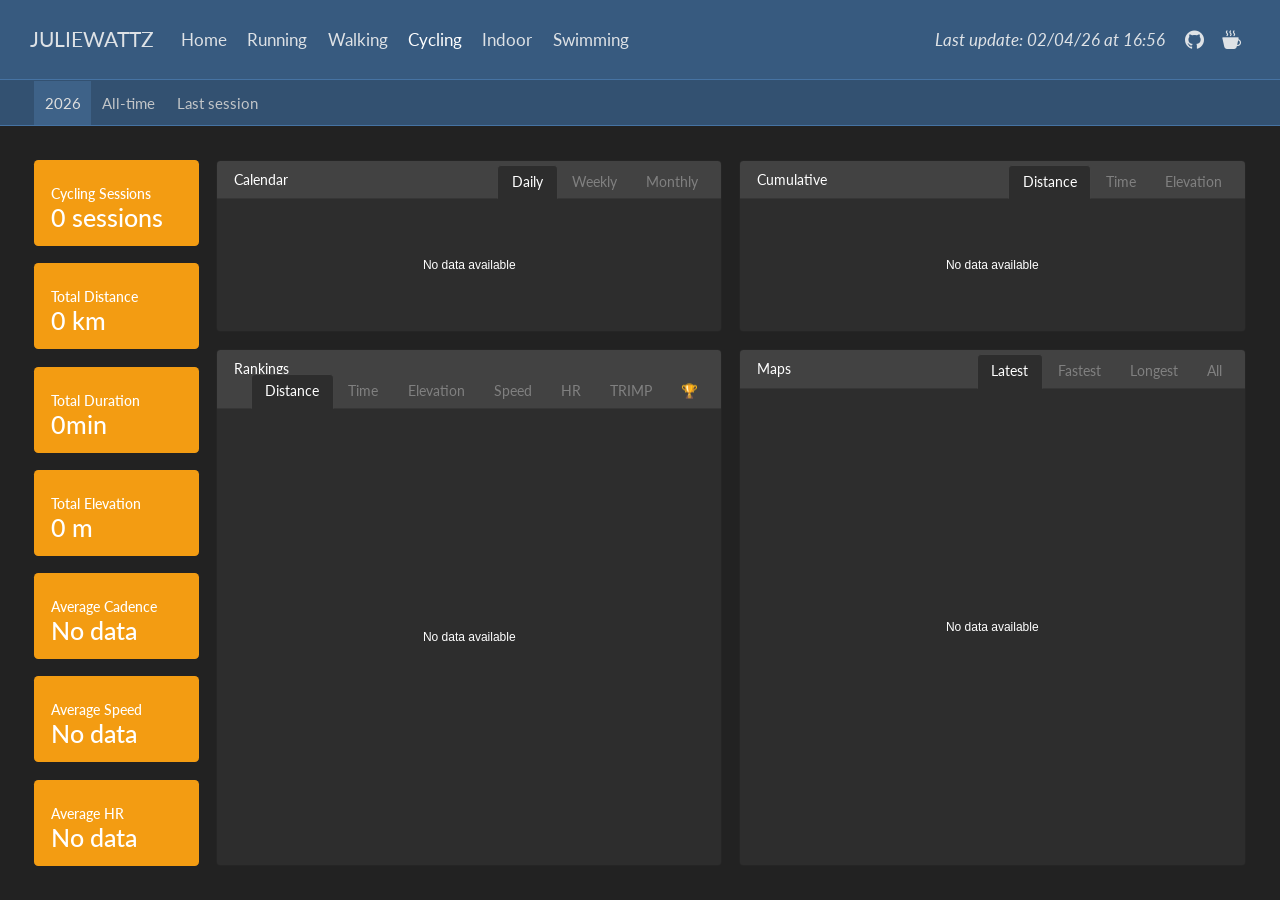
==== commit 28fa7858: "Automated site update Thu Apr  2 14:56:32 UTC 2026" ====
--- a/docs/cycling.html
+++ b/docs/cycling.html
@@ -125,7 +125,7 @@
             <ul class="navbar-nav navbar-nav-scroll ms-auto">
   <li class="nav-item">
     <span class="nav-link">
-<span class="menu-text"><i>Last update: 02/04/26 at 10:19</i></span>
+<span class="menu-text"><i>Last update: 02/04/26 at 16:56</i></span>
     </span>
   </li>  
   <li class="nav-item compact">
@@ -298,17 +298,17 @@
 <div class="tab-content html-fill-item html-fill-container" data-tabset-id="card-tabset-8"><div class="tab-pane active show html-fill-item html-fill-container" role="tabpanel" id="card-tabset-8-1"><div class="card-body html-fill-item html-fill-container" data-title="Daily">
 <div class="cell-output-display html-fill-item html-fill-container">
 <div class="plotly html-widget html-fill-item html-fill-container" id="htmlwidget-a7d9776eea636af4b884" style="width:100%;height:406px;"></div>
-<script type="application/json" data-for="htmlwidget-a7d9776eea636af4b884">{"x":{"visdat":{"1a6536fb663":["function () ","plotlyVisDat"]},"cur_data":"1a6536fb663","attrs":{"1a6536fb663":{"x":[],"y":[],"mode":"markers","alpha_stroke":1,"sizes":[10,100],"spans":[1,20],"type":"scatter"}},"layout":{"margin":{"b":40,"l":60,"t":25,"r":10},"title":{"text":"No data available","x":0.5,"y":0.5,"xanchor":"center","font":{"size":12,"color":"white"}},"paper_bgcolor":"#2d2d2d","plot_bgcolor":"#2d2d2d","xaxis":{"domain":[0,1],"automargin":true,"zeroline":false,"visible":false,"fixedrange":true,"title":[]},"yaxis":{"domain":[0,1],"automargin":true,"visible":false,"fixedrange":true,"title":[]},"hovermode":"closest","showlegend":false},"source":"A","config":{"modeBarButtonsToAdd":["hoverclosest","hovercompare"],"showSendToCloud":false,"displayModeBar":false,"staticPlot":false},"data":[{"mode":"markers","type":"scatter","marker":{"color":"rgba(31,119,180,1)","line":{"color":"rgba(31,119,180,1)"}},"error_y":{"color":"rgba(31,119,180,1)"},"error_x":{"color":"rgba(31,119,180,1)"},"line":{"color":"rgba(31,119,180,1)"},"xaxis":"x","yaxis":"y","frame":null}],"highlight":{"on":"plotly_click","persistent":false,"dynamic":false,"selectize":false,"opacityDim":0.20000000000000001,"selected":{"opacity":1},"debounce":0},"shinyEvents":["plotly_hover","plotly_click","plotly_selected","plotly_relayout","plotly_brushed","plotly_brushing","plotly_clickannotation","plotly_doubleclick","plotly_deselect","plotly_afterplot","plotly_sunburstclick"],"base_url":"https://plot.ly"},"evals":[],"jsHooks":[]}</script>
+<script type="application/json" data-for="htmlwidget-a7d9776eea636af4b884">{"x":{"visdat":{"1a6027423cc1":["function () ","plotlyVisDat"]},"cur_data":"1a6027423cc1","attrs":{"1a6027423cc1":{"x":[],"y":[],"mode":"markers","alpha_stroke":1,"sizes":[10,100],"spans":[1,20],"type":"scatter"}},"layout":{"margin":{"b":40,"l":60,"t":25,"r":10},"title":{"text":"No data available","x":0.5,"y":0.5,"xanchor":"center","font":{"size":12,"color":"white"}},"paper_bgcolor":"#2d2d2d","plot_bgcolor":"#2d2d2d","xaxis":{"domain":[0,1],"automargin":true,"zeroline":false,"visible":false,"fixedrange":true,"title":[]},"yaxis":{"domain":[0,1],"automargin":true,"visible":false,"fixedrange":true,"title":[]},"hovermode":"closest","showlegend":false},"source":"A","config":{"modeBarButtonsToAdd":["hoverclosest","hovercompare"],"showSendToCloud":false,"displayModeBar":false,"staticPlot":false},"data":[{"mode":"markers","type":"scatter","marker":{"color":"rgba(31,119,180,1)","line":{"color":"rgba(31,119,180,1)"}},"error_y":{"color":"rgba(31,119,180,1)"},"error_x":{"color":"rgba(31,119,180,1)"},"line":{"color":"rgba(31,119,180,1)"},"xaxis":"x","yaxis":"y","frame":null}],"highlight":{"on":"plotly_click","persistent":false,"dynamic":false,"selectize":false,"opacityDim":0.20000000000000001,"selected":{"opacity":1},"debounce":0},"shinyEvents":["plotly_hover","plotly_click","plotly_selected","plotly_relayout","plotly_brushed","plotly_brushing","plotly_clickannotation","plotly_doubleclick","plotly_deselect","plotly_afterplot","plotly_sunburstclick"],"base_url":"https://plot.ly"},"evals":[],"jsHooks":[]}</script>
 </div>
 </div></div><div class="tab-pane html-fill-item html-fill-container" role="tabpanel" id="card-tabset-8-2"><div class="card-body html-fill-item html-fill-container" data-title="Weekly">
 <div class="cell-output-display html-fill-item html-fill-container">
 <div class="plotly html-widget html-fill-item html-fill-container" id="htmlwidget-acafc1e4ddd0b38d2e2c" style="width:100%;height:406px;"></div>
-<script type="application/json" data-for="htmlwidget-acafc1e4ddd0b38d2e2c">{"x":{"visdat":{"1a655ab2f911":["function () ","plotlyVisDat"]},"cur_data":"1a655ab2f911","attrs":{"1a655ab2f911":{"x":[],"y":[],"mode":"markers","alpha_stroke":1,"sizes":[10,100],"spans":[1,20],"type":"scatter"}},"layout":{"margin":{"b":40,"l":60,"t":25,"r":10},"title":{"text":"No data available","x":0.5,"y":0.5,"xanchor":"center","font":{"size":12,"color":"white"}},"paper_bgcolor":"#2d2d2d","plot_bgcolor":"#2d2d2d","xaxis":{"domain":[0,1],"automargin":true,"zeroline":false,"visible":false,"fixedrange":true,"title":[]},"yaxis":{"domain":[0,1],"automargin":true,"visible":false,"fixedrange":true,"title":[]},"hovermode":"closest","showlegend":false},"source":"A","config":{"modeBarButtonsToAdd":["hoverclosest","hovercompare"],"showSendToCloud":false,"displayModeBar":false,"staticPlot":false},"data":[{"mode":"markers","type":"scatter","marker":{"color":"rgba(31,119,180,1)","line":{"color":"rgba(31,119,180,1)"}},"error_y":{"color":"rgba(31,119,180,1)"},"error_x":{"color":"rgba(31,119,180,1)"},"line":{"color":"rgba(31,119,180,1)"},"xaxis":"x","yaxis":"y","frame":null}],"highlight":{"on":"plotly_click","persistent":false,"dynamic":false,"selectize":false,"opacityDim":0.20000000000000001,"selected":{"opacity":1},"debounce":0},"shinyEvents":["plotly_hover","plotly_click","plotly_selected","plotly_relayout","plotly_brushed","plotly_brushing","plotly_clickannotation","plotly_doubleclick","plotly_deselect","plotly_afterplot","plotly_sunburstclick"],"base_url":"https://plot.ly"},"evals":[],"jsHooks":[]}</script>
+<script type="application/json" data-for="htmlwidget-acafc1e4ddd0b38d2e2c">{"x":{"visdat":{"1a605c00a92d":["function () ","plotlyVisDat"]},"cur_data":"1a605c00a92d","attrs":{"1a605c00a92d":{"x":[],"y":[],"mode":"markers","alpha_stroke":1,"sizes":[10,100],"spans":[1,20],"type":"scatter"}},"layout":{"margin":{"b":40,"l":60,"t":25,"r":10},"title":{"text":"No data available","x":0.5,"y":0.5,"xanchor":"center","font":{"size":12,"color":"white"}},"paper_bgcolor":"#2d2d2d","plot_bgcolor":"#2d2d2d","xaxis":{"domain":[0,1],"automargin":true,"zeroline":false,"visible":false,"fixedrange":true,"title":[]},"yaxis":{"domain":[0,1],"automargin":true,"visible":false,"fixedrange":true,"title":[]},"hovermode":"closest","showlegend":false},"source":"A","config":{"modeBarButtonsToAdd":["hoverclosest","hovercompare"],"showSendToCloud":false,"displayModeBar":false,"staticPlot":false},"data":[{"mode":"markers","type":"scatter","marker":{"color":"rgba(31,119,180,1)","line":{"color":"rgba(31,119,180,1)"}},"error_y":{"color":"rgba(31,119,180,1)"},"error_x":{"color":"rgba(31,119,180,1)"},"line":{"color":"rgba(31,119,180,1)"},"xaxis":"x","yaxis":"y","frame":null}],"highlight":{"on":"plotly_click","persistent":false,"dynamic":false,"selectize":false,"opacityDim":0.20000000000000001,"selected":{"opacity":1},"debounce":0},"shinyEvents":["plotly_hover","plotly_click","plotly_selected","plotly_relayout","plotly_brushed","plotly_brushing","plotly_clickannotation","plotly_doubleclick","plotly_deselect","plotly_afterplot","plotly_sunburstclick"],"base_url":"https://plot.ly"},"evals":[],"jsHooks":[]}</script>
 </div>
 </div></div><div class="tab-pane html-fill-item html-fill-container" role="tabpanel" id="card-tabset-8-3"><div class="card-body html-fill-item html-fill-container" data-title="Monthly">
 <div class="cell-output-display html-fill-item html-fill-container">
 <div class="plotly html-widget html-fill-item html-fill-container" id="htmlwidget-46ccade7f87d0848b7b1" style="width:100%;height:406px;"></div>
-<script type="application/json" data-for="htmlwidget-46ccade7f87d0848b7b1">{"x":{"visdat":{"1a652cea26b3":["function () ","plotlyVisDat"]},"cur_data":"1a652cea26b3","attrs":{"1a652cea26b3":{"x":[],"y":[],"mode":"markers","alpha_stroke":1,"sizes":[10,100],"spans":[1,20],"type":"scatter"}},"layout":{"margin":{"b":40,"l":60,"t":25,"r":10},"title":{"text":"No data available","x":0.5,"y":0.5,"xanchor":"center","font":{"size":12,"color":"white"}},"paper_bgcolor":"#2d2d2d","plot_bgcolor":"#2d2d2d","xaxis":{"domain":[0,1],"automargin":true,"zeroline":false,"visible":false,"fixedrange":true,"title":[]},"yaxis":{"domain":[0,1],"automargin":true,"visible":false,"fixedrange":true,"title":[]},"hovermode":"closest","showlegend":false},"source":"A","config":{"modeBarButtonsToAdd":["hoverclosest","hovercompare"],"showSendToCloud":false,"displayModeBar":false,"staticPlot":false},"data":[{"mode":"markers","type":"scatter","marker":{"color":"rgba(31,119,180,1)","line":{"color":"rgba(31,119,180,1)"}},"error_y":{"color":"rgba(31,119,180,1)"},"error_x":{"color":"rgba(31,119,180,1)"},"line":{"color":"rgba(31,119,180,1)"},"xaxis":"x","yaxis":"y","frame":null}],"highlight":{"on":"plotly_click","persistent":false,"dynamic":false,"selectize":false,"opacityDim":0.20000000000000001,"selected":{"opacity":1},"debounce":0},"shinyEvents":["plotly_hover","plotly_click","plotly_selected","plotly_relayout","plotly_brushed","plotly_brushing","plotly_clickannotation","plotly_doubleclick","plotly_deselect","plotly_afterplot","plotly_sunburstclick"],"base_url":"https://plot.ly"},"evals":[],"jsHooks":[]}</script>
+<script type="application/json" data-for="htmlwidget-46ccade7f87d0848b7b1">{"x":{"visdat":{"1a60229b9a0f":["function () ","plotlyVisDat"]},"cur_data":"1a60229b9a0f","attrs":{"1a60229b9a0f":{"x":[],"y":[],"mode":"markers","alpha_stroke":1,"sizes":[10,100],"spans":[1,20],"type":"scatter"}},"layout":{"margin":{"b":40,"l":60,"t":25,"r":10},"title":{"text":"No data available","x":0.5,"y":0.5,"xanchor":"center","font":{"size":12,"color":"white"}},"paper_bgcolor":"#2d2d2d","plot_bgcolor":"#2d2d2d","xaxis":{"domain":[0,1],"automargin":true,"zeroline":false,"visible":false,"fixedrange":true,"title":[]},"yaxis":{"domain":[0,1],"automargin":true,"visible":false,"fixedrange":true,"title":[]},"hovermode":"closest","showlegend":false},"source":"A","config":{"modeBarButtonsToAdd":["hoverclosest","hovercompare"],"showSendToCloud":false,"displayModeBar":false,"staticPlot":false},"data":[{"mode":"markers","type":"scatter","marker":{"color":"rgba(31,119,180,1)","line":{"color":"rgba(31,119,180,1)"}},"error_y":{"color":"rgba(31,119,180,1)"},"error_x":{"color":"rgba(31,119,180,1)"},"line":{"color":"rgba(31,119,180,1)"},"xaxis":"x","yaxis":"y","frame":null}],"highlight":{"on":"plotly_click","persistent":false,"dynamic":false,"selectize":false,"opacityDim":0.20000000000000001,"selected":{"opacity":1},"debounce":0},"shinyEvents":["plotly_hover","plotly_click","plotly_selected","plotly_relayout","plotly_brushed","plotly_brushing","plotly_clickannotation","plotly_doubleclick","plotly_deselect","plotly_afterplot","plotly_sunburstclick"],"base_url":"https://plot.ly"},"evals":[],"jsHooks":[]}</script>
 </div>
 </div></div></div><bslib-tooltip placement="auto" bsoptions="[]" data-require-bs-version="5" data-require-bs-caller="tooltip()">
     <template>Expand</template>
@@ -333,37 +333,37 @@
 <div class="tab-content html-fill-item html-fill-container" data-tabset-id="card-tabset-9"><div class="tab-pane active show html-fill-item html-fill-container" role="tabpanel" id="card-tabset-9-1"><div class="card-body html-fill-item html-fill-container" data-title="Distance">
 <div class="cell-output-display html-fill-item html-fill-container">
 <div class="plotly html-widget html-fill-item html-fill-container" id="htmlwidget-0662ec9c634f652f5886" style="width:100%;height:406px;"></div>
-<script type="application/json" data-for="htmlwidget-0662ec9c634f652f5886">{"x":{"visdat":{"1a6530cd8dc2":["function () ","plotlyVisDat"]},"cur_data":"1a6530cd8dc2","attrs":{"1a6530cd8dc2":{"x":[],"y":[],"mode":"markers","alpha_stroke":1,"sizes":[10,100],"spans":[1,20],"type":"scatter"}},"layout":{"margin":{"b":40,"l":60,"t":25,"r":10},"title":{"text":"No data available","x":0.5,"y":0.5,"xanchor":"center","font":{"size":12,"color":"white"}},"paper_bgcolor":"#2d2d2d","plot_bgcolor":"#2d2d2d","xaxis":{"domain":[0,1],"automargin":true,"zeroline":false,"visible":false,"fixedrange":true,"title":[]},"yaxis":{"domain":[0,1],"automargin":true,"visible":false,"fixedrange":true,"title":[]},"hovermode":"closest","showlegend":false},"source":"A","config":{"modeBarButtonsToAdd":["hoverclosest","hovercompare"],"showSendToCloud":false,"displayModeBar":false,"staticPlot":false},"data":[{"mode":"markers","type":"scatter","marker":{"color":"rgba(31,119,180,1)","line":{"color":"rgba(31,119,180,1)"}},"error_y":{"color":"rgba(31,119,180,1)"},"error_x":{"color":"rgba(31,119,180,1)"},"line":{"color":"rgba(31,119,180,1)"},"xaxis":"x","yaxis":"y","frame":null}],"highlight":{"on":"plotly_click","persistent":false,"dynamic":false,"selectize":false,"opacityDim":0.20000000000000001,"selected":{"opacity":1},"debounce":0},"shinyEvents":["plotly_hover","plotly_click","plotly_selected","plotly_relayout","plotly_brushed","plotly_brushing","plotly_clickannotation","plotly_doubleclick","plotly_deselect","plotly_afterplot","plotly_sunburstclick"],"base_url":"https://plot.ly"},"evals":[],"jsHooks":[]}</script>
+<script type="application/json" data-for="htmlwidget-0662ec9c634f652f5886">{"x":{"visdat":{"1a607f7c8987":["function () ","plotlyVisDat"]},"cur_data":"1a607f7c8987","attrs":{"1a607f7c8987":{"x":[],"y":[],"mode":"markers","alpha_stroke":1,"sizes":[10,100],"spans":[1,20],"type":"scatter"}},"layout":{"margin":{"b":40,"l":60,"t":25,"r":10},"title":{"text":"No data available","x":0.5,"y":0.5,"xanchor":"center","font":{"size":12,"color":"white"}},"paper_bgcolor":"#2d2d2d","plot_bgcolor":"#2d2d2d","xaxis":{"domain":[0,1],"automargin":true,"zeroline":false,"visible":false,"fixedrange":true,"title":[]},"yaxis":{"domain":[0,1],"automargin":true,"visible":false,"fixedrange":true,"title":[]},"hovermode":"closest","showlegend":false},"source":"A","config":{"modeBarButtonsToAdd":["hoverclosest","hovercompare"],"showSendToCloud":false,"displayModeBar":false,"staticPlot":false},"data":[{"mode":"markers","type":"scatter","marker":{"color":"rgba(31,119,180,1)","line":{"color":"rgba(31,119,180,1)"}},"error_y":{"color":"rgba(31,119,180,1)"},"error_x":{"color":"rgba(31,119,180,1)"},"line":{"color":"rgba(31,119,180,1)"},"xaxis":"x","yaxis":"y","frame":null}],"highlight":{"on":"plotly_click","persistent":false,"dynamic":false,"selectize":false,"opacityDim":0.20000000000000001,"selected":{"opacity":1},"debounce":0},"shinyEvents":["plotly_hover","plotly_click","plotly_selected","plotly_relayout","plotly_brushed","plotly_brushing","plotly_clickannotation","plotly_doubleclick","plotly_deselect","plotly_afterplot","plotly_sunburstclick"],"base_url":"https://plot.ly"},"evals":[],"jsHooks":[]}</script>
 </div>
 </div></div><div class="tab-pane html-fill-item html-fill-container" role="tabpanel" id="card-tabset-9-2"><div class="card-body html-fill-item html-fill-container" data-title="Time">
 <div class="cell-output-display html-fill-item html-fill-container">
 <div class="plotly html-widget html-fill-item html-fill-container" id="htmlwidget-fa3e4c64646ab841bbc6" style="width:100%;height:406px;"></div>
-<script type="application/json" data-for="htmlwidget-fa3e4c64646ab841bbc6">{"x":{"visdat":{"1a651c4f93a4":["function () ","plotlyVisDat"]},"cur_data":"1a651c4f93a4","attrs":{"1a651c4f93a4":{"x":[],"y":[],"mode":"markers","alpha_stroke":1,"sizes":[10,100],"spans":[1,20],"type":"scatter"}},"layout":{"margin":{"b":40,"l":60,"t":25,"r":10},"title":{"text":"No data available","x":0.5,"y":0.5,"xanchor":"center","font":{"size":12,"color":"white"}},"paper_bgcolor":"#2d2d2d","plot_bgcolor":"#2d2d2d","xaxis":{"domain":[0,1],"automargin":true,"zeroline":false,"visible":false,"fixedrange":true,"title":[]},"yaxis":{"domain":[0,1],"automargin":true,"visible":false,"fixedrange":true,"title":[]},"hovermode":"closest","showlegend":false},"source":"A","config":{"modeBarButtonsToAdd":["hoverclosest","hovercompare"],"showSendToCloud":false,"displayModeBar":false,"staticPlot":false},"data":[{"mode":"markers","type":"scatter","marker":{"color":"rgba(31,119,180,1)","line":{"color":"rgba(31,119,180,1)"}},"error_y":{"color":"rgba(31,119,180,1)"},"error_x":{"color":"rgba(31,119,180,1)"},"line":{"color":"rgba(31,119,180,1)"},"xaxis":"x","yaxis":"y","frame":null}],"highlight":{"on":"plotly_click","persistent":false,"dynamic":false,"selectize":false,"opacityDim":0.20000000000000001,"selected":{"opacity":1},"debounce":0},"shinyEvents":["plotly_hover","plotly_click","plotly_selected","plotly_relayout","plotly_brushed","plotly_brushing","plotly_clickannotation","plotly_doubleclick","plotly_deselect","plotly_afterplot","plotly_sunburstclick"],"base_url":"https://plot.ly"},"evals":[],"jsHooks":[]}</script>
+<script type="application/json" data-for="htmlwidget-fa3e4c64646ab841bbc6">{"x":{"visdat":{"1a6056a385fc":["function () ","plotlyVisDat"]},"cur_data":"1a6056a385fc","attrs":{"1a6056a385fc":{"x":[],"y":[],"mode":"markers","alpha_stroke":1,"sizes":[10,100],"spans":[1,20],"type":"scatter"}},"layout":{"margin":{"b":40,"l":60,"t":25,"r":10},"title":{"text":"No data available","x":0.5,"y":0.5,"xanchor":"center","font":{"size":12,"color":"white"}},"paper_bgcolor":"#2d2d2d","plot_bgcolor":"#2d2d2d","xaxis":{"domain":[0,1],"automargin":true,"zeroline":false,"visible":false,"fixedrange":true,"title":[]},"yaxis":{"domain":[0,1],"automargin":true,"visible":false,"fixedrange":true,"title":[]},"hovermode":"closest","showlegend":false},"source":"A","config":{"modeBarButtonsToAdd":["hoverclosest","hovercompare"],"showSendToCloud":false,"displayModeBar":false,"staticPlot":false},"data":[{"mode":"markers","type":"scatter","marker":{"color":"rgba(31,119,180,1)","line":{"color":"rgba(31,119,180,1)"}},"error_y":{"color":"rgba(31,119,180,1)"},"error_x":{"color":"rgba(31,119,180,1)"},"line":{"color":"rgba(31,119,180,1)"},"xaxis":"x","yaxis":"y","frame":null}],"highlight":{"on":"plotly_click","persistent":false,"dynamic":false,"selectize":false,"opacityDim":0.20000000000000001,"selected":{"opacity":1},"debounce":0},"shinyEvents":["plotly_hover","plotly_click","plotly_selected","plotly_relayout","plotly_brushed","plotly_brushing","plotly_clickannotation","plotly_doubleclick","plotly_deselect","plotly_afterplot","plotly_sunburstclick"],"base_url":"https://plot.ly"},"evals":[],"jsHooks":[]}</script>
 </div>
 </div></div><div class="tab-pane html-fill-item html-fill-container" role="tabpanel" id="card-tabset-9-3"><div class="card-body html-fill-item html-fill-container" data-title="Elevation">
 <div class="cell-output-display html-fill-item html-fill-container">
 <div class="plotly html-widget html-fill-item html-fill-container" id="htmlwidget-73fd9bbf285fb05b726b" style="width:100%;height:406px;"></div>
-<script type="application/json" data-for="htmlwidget-73fd9bbf285fb05b726b">{"x":{"visdat":{"1a652ccf59c6":["function () ","plotlyVisDat"]},"cur_data":"1a652ccf59c6","attrs":{"1a652ccf59c6":{"x":[],"y":[],"mode":"markers","alpha_stroke":1,"sizes":[10,100],"spans":[1,20],"type":"scatter"}},"layout":{"margin":{"b":40,"l":60,"t":25,"r":10},"title":{"text":"No data available","x":0.5,"y":0.5,"xanchor":"center","font":{"size":12,"color":"white"}},"paper_bgcolor":"#2d2d2d","plot_bgcolor":"#2d2d2d","xaxis":{"domain":[0,1],"automargin":true,"zeroline":false,"visible":false,"fixedrange":true,"title":[]},"yaxis":{"domain":[0,1],"automargin":true,"visible":false,"fixedrange":true,"title":[]},"hovermode":"closest","showlegend":false},"source":"A","config":{"modeBarButtonsToAdd":["hoverclosest","hovercompare"],"showSendToCloud":false,"displayModeBar":false,"staticPlot":false},"data":[{"mode":"markers","type":"scatter","marker":{"color":"rgba(31,119,180,1)","line":{"color":"rgba(31,119,180,1)"}},"error_y":{"color":"rgba(31,119,180,1)"},"error_x":{"color":"rgba(31,119,180,1)"},"line":{"color":"rgba(31,119,180,1)"},"xaxis":"x","yaxis":"y","frame":null}],"highlight":{"on":"plotly_click","persistent":false,"dynamic":false,"selectize":false,"opacityDim":0.20000000000000001,"selected":{"opacity":1},"debounce":0},"shinyEvents":["plotly_hover","plotly_click","plotly_selected","plotly_relayout","plotly_brushed","plotly_brushing","plotly_clickannotation","plotly_doubleclick","plotly_deselect","plotly_afterplot","plotly_sunburstclick"],"base_url":"https://plot.ly"},"evals":[],"jsHooks":[]}</script>
+<script type="application/json" data-for="htmlwidget-73fd9bbf285fb05b726b">{"x":{"visdat":{"1a6051a50ff2":["function () ","plotlyVisDat"]},"cur_data":"1a6051a50ff2","attrs":{"1a6051a50ff2":{"x":[],"y":[],"mode":"markers","alpha_stroke":1,"sizes":[10,100],"spans":[1,20],"type":"scatter"}},"layout":{"margin":{"b":40,"l":60,"t":25,"r":10},"title":{"text":"No data available","x":0.5,"y":0.5,"xanchor":"center","font":{"size":12,"color":"white"}},"paper_bgcolor":"#2d2d2d","plot_bgcolor":"#2d2d2d","xaxis":{"domain":[0,1],"automargin":true,"zeroline":false,"visible":false,"fixedrange":true,"title":[]},"yaxis":{"domain":[0,1],"automargin":true,"visible":false,"fixedrange":true,"title":[]},"hovermode":"closest","showlegend":false},"source":"A","config":{"modeBarButtonsToAdd":["hoverclosest","hovercompare"],"showSendToCloud":false,"displayModeBar":false,"staticPlot":false},"data":[{"mode":"markers","type":"scatter","marker":{"color":"rgba(31,119,180,1)","line":{"color":"rgba(31,119,180,1)"}},"error_y":{"color":"rgba(31,119,180,1)"},"error_x":{"color":"rgba(31,119,180,1)"},"line":{"color":"rgba(31,119,180,1)"},"xaxis":"x","yaxis":"y","frame":null}],"highlight":{"on":"plotly_click","persistent":false,"dynamic":false,"selectize":false,"opacityDim":0.20000000000000001,"selected":{"opacity":1},"debounce":0},"shinyEvents":["plotly_hover","plotly_click","plotly_selected","plotly_relayout","plotly_brushed","plotly_brushing","plotly_clickannotation","plotly_doubleclick","plotly_deselect","plotly_afterplot","plotly_sunburstclick"],"base_url":"https://plot.ly"},"evals":[],"jsHooks":[]}</script>
 </div>
 </div></div><div class="tab-pane html-fill-item html-fill-container" role="tabpanel" id="card-tabset-9-4"><div class="card-body html-fill-item html-fill-container" data-title="Speed">
 <div class="cell-output-display html-fill-item html-fill-container">
 <div class="plotly html-widget html-fill-item html-fill-container" id="htmlwidget-3d8feee79b8a4bbe181f" style="width:100%;height:406px;"></div>
-<script type="application/json" data-for="htmlwidget-3d8feee79b8a4bbe181f">{"x":{"visdat":{"1a65211e22bb":["function () ","plotlyVisDat"]},"cur_data":"1a65211e22bb","attrs":{"1a65211e22bb":{"x":[],"y":[],"mode":"markers","alpha_stroke":1,"sizes":[10,100],"spans":[1,20],"type":"scatter"}},"layout":{"margin":{"b":40,"l":60,"t":25,"r":10},"title":{"text":"No data available","x":0.5,"y":0.5,"xanchor":"center","font":{"size":12,"color":"white"}},"paper_bgcolor":"#2d2d2d","plot_bgcolor":"#2d2d2d","xaxis":{"domain":[0,1],"automargin":true,"zeroline":false,"visible":false,"fixedrange":true,"title":[]},"yaxis":{"domain":[0,1],"automargin":true,"visible":false,"fixedrange":true,"title":[]},"hovermode":"closest","showlegend":false},"source":"A","config":{"modeBarButtonsToAdd":["hoverclosest","hovercompare"],"showSendToCloud":false,"displayModeBar":false,"staticPlot":false},"data":[{"mode":"markers","type":"scatter","marker":{"color":"rgba(31,119,180,1)","line":{"color":"rgba(31,119,180,1)"}},"error_y":{"color":"rgba(31,119,180,1)"},"error_x":{"color":"rgba(31,119,180,1)"},"line":{"color":"rgba(31,119,180,1)"},"xaxis":"x","yaxis":"y","frame":null}],"highlight":{"on":"plotly_click","persistent":false,"dynamic":false,"selectize":false,"opacityDim":0.20000000000000001,"selected":{"opacity":1},"debounce":0},"shinyEvents":["plotly_hover","plotly_click","plotly_selected","plotly_relayout","plotly_brushed","plotly_brushing","plotly_clickannotation","plotly_doubleclick","plotly_deselect","plotly_afterplot","plotly_sunburstclick"],"base_url":"https://plot.ly"},"evals":[],"jsHooks":[]}</script>
+<script type="application/json" data-for="htmlwidget-3d8feee79b8a4bbe181f">{"x":{"visdat":{"1a603d2231ed":["function () ","plotlyVisDat"]},"cur_data":"1a603d2231ed","attrs":{"1a603d2231ed":{"x":[],"y":[],"mode":"markers","alpha_stroke":1,"sizes":[10,100],"spans":[1,20],"type":"scatter"}},"layout":{"margin":{"b":40,"l":60,"t":25,"r":10},"title":{"text":"No data available","x":0.5,"y":0.5,"xanchor":"center","font":{"size":12,"color":"white"}},"paper_bgcolor":"#2d2d2d","plot_bgcolor":"#2d2d2d","xaxis":{"domain":[0,1],"automargin":true,"zeroline":false,"visible":false,"fixedrange":true,"title":[]},"yaxis":{"domain":[0,1],"automargin":true,"visible":false,"fixedrange":true,"title":[]},"hovermode":"closest","showlegend":false},"source":"A","config":{"modeBarButtonsToAdd":["hoverclosest","hovercompare"],"showSendToCloud":false,"displayModeBar":false,"staticPlot":false},"data":[{"mode":"markers","type":"scatter","marker":{"color":"rgba(31,119,180,1)","line":{"color":"rgba(31,119,180,1)"}},"error_y":{"color":"rgba(31,119,180,1)"},"error_x":{"color":"rgba(31,119,180,1)"},"line":{"color":"rgba(31,119,180,1)"},"xaxis":"x","yaxis":"y","frame":null}],"highlight":{"on":"plotly_click","persistent":false,"dynamic":false,"selectize":false,"opacityDim":0.20000000000000001,"selected":{"opacity":1},"debounce":0},"shinyEvents":["plotly_hover","plotly_click","plotly_selected","plotly_relayout","plotly_brushed","plotly_brushing","plotly_clickannotation","plotly_doubleclick","plotly_deselect","plotly_afterplot","plotly_sunburstclick"],"base_url":"https://plot.ly"},"evals":[],"jsHooks":[]}</script>
 </div>
 </div></div><div class="tab-pane html-fill-item html-fill-container" role="tabpanel" id="card-tabset-9-5"><div class="card-body html-fill-item html-fill-container" data-title="HR">
 <div class="cell-output-display html-fill-item html-fill-container">
 <div class="plotly html-widget html-fill-item html-fill-container" id="htmlwidget-da6082ce681ed2c71de6" style="width:100%;height:406px;"></div>
-<script type="application/json" data-for="htmlwidget-da6082ce681ed2c71de6">{"x":{"visdat":{"1a653e6b78d8":["function () ","plotlyVisDat"]},"cur_data":"1a653e6b78d8","attrs":{"1a653e6b78d8":{"x":[],"y":[],"mode":"markers","alpha_stroke":1,"sizes":[10,100],"spans":[1,20],"type":"scatter"}},"layout":{"margin":{"b":40,"l":60,"t":25,"r":10},"title":{"text":"No data available","x":0.5,"y":0.5,"xanchor":"center","font":{"size":12,"color":"white"}},"paper_bgcolor":"#2d2d2d","plot_bgcolor":"#2d2d2d","xaxis":{"domain":[0,1],"automargin":true,"zeroline":false,"visible":false,"fixedrange":true,"title":[]},"yaxis":{"domain":[0,1],"automargin":true,"visible":false,"fixedrange":true,"title":[]},"hovermode":"closest","showlegend":false},"source":"A","config":{"modeBarButtonsToAdd":["hoverclosest","hovercompare"],"showSendToCloud":false,"displayModeBar":false,"staticPlot":false},"data":[{"mode":"markers","type":"scatter","marker":{"color":"rgba(31,119,180,1)","line":{"color":"rgba(31,119,180,1)"}},"error_y":{"color":"rgba(31,119,180,1)"},"error_x":{"color":"rgba(31,119,180,1)"},"line":{"color":"rgba(31,119,180,1)"},"xaxis":"x","yaxis":"y","frame":null}],"highlight":{"on":"plotly_click","persistent":false,"dynamic":false,"selectize":false,"opacityDim":0.20000000000000001,"selected":{"opacity":1},"debounce":0},"shinyEvents":["plotly_hover","plotly_click","plotly_selected","plotly_relayout","plotly_brushed","plotly_brushing","plotly_clickannotation","plotly_doubleclick","plotly_deselect","plotly_afterplot","plotly_sunburstclick"],"base_url":"https://plot.ly"},"evals":[],"jsHooks":[]}</script>
+<script type="application/json" data-for="htmlwidget-da6082ce681ed2c71de6">{"x":{"visdat":{"1a606f8a8e6c":["function () ","plotlyVisDat"]},"cur_data":"1a606f8a8e6c","attrs":{"1a606f8a8e6c":{"x":[],"y":[],"mode":"markers","alpha_stroke":1,"sizes":[10,100],"spans":[1,20],"type":"scatter"}},"layout":{"margin":{"b":40,"l":60,"t":25,"r":10},"title":{"text":"No data available","x":0.5,"y":0.5,"xanchor":"center","font":{"size":12,"color":"white"}},"paper_bgcolor":"#2d2d2d","plot_bgcolor":"#2d2d2d","xaxis":{"domain":[0,1],"automargin":true,"zeroline":false,"visible":false,"fixedrange":true,"title":[]},"yaxis":{"domain":[0,1],"automargin":true,"visible":false,"fixedrange":true,"title":[]},"hovermode":"closest","showlegend":false},"source":"A","config":{"modeBarButtonsToAdd":["hoverclosest","hovercompare"],"showSendToCloud":false,"displayModeBar":false,"staticPlot":false},"data":[{"mode":"markers","type":"scatter","marker":{"color":"rgba(31,119,180,1)","line":{"color":"rgba(31,119,180,1)"}},"error_y":{"color":"rgba(31,119,180,1)"},"error_x":{"color":"rgba(31,119,180,1)"},"line":{"color":"rgba(31,119,180,1)"},"xaxis":"x","yaxis":"y","frame":null}],"highlight":{"on":"plotly_click","persistent":false,"dynamic":false,"selectize":false,"opacityDim":0.20000000000000001,"selected":{"opacity":1},"debounce":0},"shinyEvents":["plotly_hover","plotly_click","plotly_selected","plotly_relayout","plotly_brushed","plotly_brushing","plotly_clickannotation","plotly_doubleclick","plotly_deselect","plotly_afterplot","plotly_sunburstclick"],"base_url":"https://plot.ly"},"evals":[],"jsHooks":[]}</script>
 </div>
 </div></div><div class="tab-pane html-fill-item html-fill-container" role="tabpanel" id="card-tabset-9-6"><div class="card-body html-fill-item html-fill-container" data-title="TRIMP">
 <div class="cell-output-display html-fill-item html-fill-container">
 <div class="plotly html-widget html-fill-item html-fill-container" id="htmlwidget-3607354e4d33eead9c99" style="width:100%;height:406px;"></div>
-<script type="application/json" data-for="htmlwidget-3607354e4d33eead9c99">{"x":{"visdat":{"1a656fe039e1":["function () ","plotlyVisDat"]},"cur_data":"1a656fe039e1","attrs":{"1a656fe039e1":{"x":[],"y":[],"mode":"markers","alpha_stroke":1,"sizes":[10,100],"spans":[1,20],"type":"scatter"}},"layout":{"margin":{"b":40,"l":60,"t":25,"r":10},"title":{"text":"No data available","x":0.5,"y":0.5,"xanchor":"center","font":{"size":12,"color":"white"}},"paper_bgcolor":"#2d2d2d","plot_bgcolor":"#2d2d2d","xaxis":{"domain":[0,1],"automargin":true,"zeroline":false,"visible":false,"fixedrange":true,"title":[]},"yaxis":{"domain":[0,1],"automargin":true,"visible":false,"fixedrange":true,"title":[]},"hovermode":"closest","showlegend":false},"source":"A","config":{"modeBarButtonsToAdd":["hoverclosest","hovercompare"],"showSendToCloud":false,"displayModeBar":false,"staticPlot":false},"data":[{"mode":"markers","type":"scatter","marker":{"color":"rgba(31,119,180,1)","line":{"color":"rgba(31,119,180,1)"}},"error_y":{"color":"rgba(31,119,180,1)"},"error_x":{"color":"rgba(31,119,180,1)"},"line":{"color":"rgba(31,119,180,1)"},"xaxis":"x","yaxis":"y","frame":null}],"highlight":{"on":"plotly_click","persistent":false,"dynamic":false,"selectize":false,"opacityDim":0.20000000000000001,"selected":{"opacity":1},"debounce":0},"shinyEvents":["plotly_hover","plotly_click","plotly_selected","plotly_relayout","plotly_brushed","plotly_brushing","plotly_clickannotation","plotly_doubleclick","plotly_deselect","plotly_afterplot","plotly_sunburstclick"],"base_url":"https://plot.ly"},"evals":[],"jsHooks":[]}</script>
+<script type="application/json" data-for="htmlwidget-3607354e4d33eead9c99">{"x":{"visdat":{"1a603c537904":["function () ","plotlyVisDat"]},"cur_data":"1a603c537904","attrs":{"1a603c537904":{"x":[],"y":[],"mode":"markers","alpha_stroke":1,"sizes":[10,100],"spans":[1,20],"type":"scatter"}},"layout":{"margin":{"b":40,"l":60,"t":25,"r":10},"title":{"text":"No data available","x":0.5,"y":0.5,"xanchor":"center","font":{"size":12,"color":"white"}},"paper_bgcolor":"#2d2d2d","plot_bgcolor":"#2d2d2d","xaxis":{"domain":[0,1],"automargin":true,"zeroline":false,"visible":false,"fixedrange":true,"title":[]},"yaxis":{"domain":[0,1],"automargin":true,"visible":false,"fixedrange":true,"title":[]},"hovermode":"closest","showlegend":false},"source":"A","config":{"modeBarButtonsToAdd":["hoverclosest","hovercompare"],"showSendToCloud":false,"displayModeBar":false,"staticPlot":false},"data":[{"mode":"markers","type":"scatter","marker":{"color":"rgba(31,119,180,1)","line":{"color":"rgba(31,119,180,1)"}},"error_y":{"color":"rgba(31,119,180,1)"},"error_x":{"color":"rgba(31,119,180,1)"},"line":{"color":"rgba(31,119,180,1)"},"xaxis":"x","yaxis":"y","frame":null}],"highlight":{"on":"plotly_click","persistent":false,"dynamic":false,"selectize":false,"opacityDim":0.20000000000000001,"selected":{"opacity":1},"debounce":0},"shinyEvents":["plotly_hover","plotly_click","plotly_selected","plotly_relayout","plotly_brushed","plotly_brushing","plotly_clickannotation","plotly_doubleclick","plotly_deselect","plotly_afterplot","plotly_sunburstclick"],"base_url":"https://plot.ly"},"evals":[],"jsHooks":[]}</script>
 </div>
 </div></div><div class="tab-pane html-fill-item html-fill-container" role="tabpanel" id="card-tabset-9-7"><div class="card-body html-fill-item html-fill-container" data-title="🏆">
 <div class="cell-output-display html-fill-item html-fill-container">
 <div class="plotly html-widget html-fill-item html-fill-container" id="htmlwidget-8a5b68eee6bc82fa246b" style="width:100%;height:406px;"></div>
-<script type="application/json" data-for="htmlwidget-8a5b68eee6bc82fa246b">{"x":{"visdat":{"1a6560656f58":["function () ","plotlyVisDat"]},"cur_data":"1a6560656f58","attrs":{"1a6560656f58":{"x":[],"y":[],"mode":"markers","alpha_stroke":1,"sizes":[10,100],"spans":[1,20],"type":"scatter"}},"layout":{"margin":{"b":40,"l":60,"t":25,"r":10},"title":{"text":"No data available","x":0.5,"y":0.5,"xanchor":"center","font":{"size":12,"color":"white"}},"paper_bgcolor":"#2d2d2d","plot_bgcolor":"#2d2d2d","xaxis":{"domain":[0,1],"automargin":true,"zeroline":false,"visible":false,"fixedrange":true,"title":[]},"yaxis":{"domain":[0,1],"automargin":true,"visible":false,"fixedrange":true,"title":[]},"hovermode":"closest","showlegend":false},"source":"A","config":{"modeBarButtonsToAdd":["hoverclosest","hovercompare"],"showSendToCloud":false,"displayModeBar":false,"staticPlot":false},"data":[{"mode":"markers","type":"scatter","marker":{"color":"rgba(31,119,180,1)","line":{"color":"rgba(31,119,180,1)"}},"error_y":{"color":"rgba(31,119,180,1)"},"error_x":{"color":"rgba(31,119,180,1)"},"line":{"color":"rgba(31,119,180,1)"},"xaxis":"x","yaxis":"y","frame":null}],"highlight":{"on":"plotly_click","persistent":false,"dynamic":false,"selectize":false,"opacityDim":0.20000000000000001,"selected":{"opacity":1},"debounce":0},"shinyEvents":["plotly_hover","plotly_click","plotly_selected","plotly_relayout","plotly_brushed","plotly_brushing","plotly_clickannotation","plotly_doubleclick","plotly_deselect","plotly_afterplot","plotly_sunburstclick"],"base_url":"https://plot.ly"},"evals":[],"jsHooks":[]}</script>
+<script type="application/json" data-for="htmlwidget-8a5b68eee6bc82fa246b">{"x":{"visdat":{"1a607266211d":["function () ","plotlyVisDat"]},"cur_data":"1a607266211d","attrs":{"1a607266211d":{"x":[],"y":[],"mode":"markers","alpha_stroke":1,"sizes":[10,100],"spans":[1,20],"type":"scatter"}},"layout":{"margin":{"b":40,"l":60,"t":25,"r":10},"title":{"text":"No data available","x":0.5,"y":0.5,"xanchor":"center","font":{"size":12,"color":"white"}},"paper_bgcolor":"#2d2d2d","plot_bgcolor":"#2d2d2d","xaxis":{"domain":[0,1],"automargin":true,"zeroline":false,"visible":false,"fixedrange":true,"title":[]},"yaxis":{"domain":[0,1],"automargin":true,"visible":false,"fixedrange":true,"title":[]},"hovermode":"closest","showlegend":false},"source":"A","config":{"modeBarButtonsToAdd":["hoverclosest","hovercompare"],"showSendToCloud":false,"displayModeBar":false,"staticPlot":false},"data":[{"mode":"markers","type":"scatter","marker":{"color":"rgba(31,119,180,1)","line":{"color":"rgba(31,119,180,1)"}},"error_y":{"color":"rgba(31,119,180,1)"},"error_x":{"color":"rgba(31,119,180,1)"},"line":{"color":"rgba(31,119,180,1)"},"xaxis":"x","yaxis":"y","frame":null}],"highlight":{"on":"plotly_click","persistent":false,"dynamic":false,"selectize":false,"opacityDim":0.20000000000000001,"selected":{"opacity":1},"debounce":0},"shinyEvents":["plotly_hover","plotly_click","plotly_selected","plotly_relayout","plotly_brushed","plotly_brushing","plotly_clickannotation","plotly_doubleclick","plotly_deselect","plotly_afterplot","plotly_sunburstclick"],"base_url":"https://plot.ly"},"evals":[],"jsHooks":[]}</script>
 </div>
 </div></div></div><bslib-tooltip placement="auto" bsoptions="[]" data-require-bs-version="5" data-require-bs-caller="tooltip()">
     <template>Expand</template>
@@ -385,17 +385,17 @@
 <div class="tab-content html-fill-item html-fill-container" data-tabset-id="card-tabset-10"><div class="tab-pane active show html-fill-item html-fill-container" role="tabpanel" id="card-tabset-10-1"><div class="card-body html-fill-item html-fill-container" data-title="Distance">
 <div class="cell-output-display html-fill-item html-fill-container">
 <div class="plotly html-widget html-fill-item html-fill-container" id="htmlwidget-6f73a724dbc8ba218519" style="width:100%;height:406px;"></div>
-<script type="application/json" data-for="htmlwidget-6f73a724dbc8ba218519">{"x":{"visdat":{"1a653dbba10f":["function () ","plotlyVisDat"]},"cur_data":"1a653dbba10f","attrs":{"1a653dbba10f":{"x":[],"y":[],"mode":"markers","alpha_stroke":1,"sizes":[10,100],"spans":[1,20],"type":"scatter"}},"layout":{"margin":{"b":40,"l":60,"t":25,"r":10},"title":{"text":"No data available","x":0.5,"y":0.5,"xanchor":"center","font":{"size":12,"color":"white"}},"paper_bgcolor":"#2d2d2d","plot_bgcolor":"#2d2d2d","xaxis":{"domain":[0,1],"automargin":true,"zeroline":false,"visible":false,"fixedrange":true,"title":[]},"yaxis":{"domain":[0,1],"automargin":true,"visible":false,"fixedrange":true,"title":[]},"hovermode":"closest","showlegend":false},"source":"A","config":{"modeBarButtonsToAdd":["hoverclosest","hovercompare"],"showSendToCloud":false,"displayModeBar":false,"staticPlot":false},"data":[{"mode":"markers","type":"scatter","marker":{"color":"rgba(31,119,180,1)","line":{"color":"rgba(31,119,180,1)"}},"error_y":{"color":"rgba(31,119,180,1)"},"error_x":{"color":"rgba(31,119,180,1)"},"line":{"color":"rgba(31,119,180,1)"},"xaxis":"x","yaxis":"y","frame":null}],"highlight":{"on":"plotly_click","persistent":false,"dynamic":false,"selectize":false,"opacityDim":0.20000000000000001,"selected":{"opacity":1},"debounce":0},"shinyEvents":["plotly_hover","plotly_click","plotly_selected","plotly_relayout","plotly_brushed","plotly_brushing","plotly_clickannotation","plotly_doubleclick","plotly_deselect","plotly_afterplot","plotly_sunburstclick"],"base_url":"https://plot.ly"},"evals":[],"jsHooks":[]}</script>
+<script type="application/json" data-for="htmlwidget-6f73a724dbc8ba218519">{"x":{"visdat":{"1a6045106e26":["function () ","plotlyVisDat"]},"cur_data":"1a6045106e26","attrs":{"1a6045106e26":{"x":[],"y":[],"mode":"markers","alpha_stroke":1,"sizes":[10,100],"spans":[1,20],"type":"scatter"}},"layout":{"margin":{"b":40,"l":60,"t":25,"r":10},"title":{"text":"No data available","x":0.5,"y":0.5,"xanchor":"center","font":{"size":12,"color":"white"}},"paper_bgcolor":"#2d2d2d","plot_bgcolor":"#2d2d2d","xaxis":{"domain":[0,1],"automargin":true,"zeroline":false,"visible":false,"fixedrange":true,"title":[]},"yaxis":{"domain":[0,1],"automargin":true,"visible":false,"fixedrange":true,"title":[]},"hovermode":"closest","showlegend":false},"source":"A","config":{"modeBarButtonsToAdd":["hoverclosest","hovercompare"],"showSendToCloud":false,"displayModeBar":false,"staticPlot":false},"data":[{"mode":"markers","type":"scatter","marker":{"color":"rgba(31,119,180,1)","line":{"color":"rgba(31,119,180,1)"}},"error_y":{"color":"rgba(31,119,180,1)"},"error_x":{"color":"rgba(31,119,180,1)"},"line":{"color":"rgba(31,119,180,1)"},"xaxis":"x","yaxis":"y","frame":null}],"highlight":{"on":"plotly_click","persistent":false,"dynamic":false,"selectize":false,"opacityDim":0.20000000000000001,"selected":{"opacity":1},"debounce":0},"shinyEvents":["plotly_hover","plotly_click","plotly_selected","plotly_relayout","plotly_brushed","plotly_brushing","plotly_clickannotation","plotly_doubleclick","plotly_deselect","plotly_afterplot","plotly_sunburstclick"],"base_url":"https://plot.ly"},"evals":[],"jsHooks":[]}</script>
 </div>
 </div></div><div class="tab-pane html-fill-item html-fill-container" role="tabpanel" id="card-tabset-10-2"><div class="card-body html-fill-item html-fill-container" data-title="Time">
 <div class="cell-output-display html-fill-item html-fill-container">
 <div class="plotly html-widget html-fill-item html-fill-container" id="htmlwidget-40e34d8cdeb87a3573e9" style="width:100%;height:406px;"></div>
-<script type="application/json" data-for="htmlwidget-40e34d8cdeb87a3573e9">{"x":{"visdat":{"1a65111fde4f":["function () ","plotlyVisDat"]},"cur_data":"1a65111fde4f","attrs":{"1a65111fde4f":{"x":[],"y":[],"mode":"markers","alpha_stroke":1,"sizes":[10,100],"spans":[1,20],"type":"scatter"}},"layout":{"margin":{"b":40,"l":60,"t":25,"r":10},"title":{"text":"No data available","x":0.5,"y":0.5,"xanchor":"center","font":{"size":12,"color":"white"}},"paper_bgcolor":"#2d2d2d","plot_bgcolor":"#2d2d2d","xaxis":{"domain":[0,1],"automargin":true,"zeroline":false,"visible":false,"fixedrange":true,"title":[]},"yaxis":{"domain":[0,1],"automargin":true,"visible":false,"fixedrange":true,"title":[]},"hovermode":"closest","showlegend":false},"source":"A","config":{"modeBarButtonsToAdd":["hoverclosest","hovercompare"],"showSendToCloud":false,"displayModeBar":false,"staticPlot":false},"data":[{"mode":"markers","type":"scatter","marker":{"color":"rgba(31,119,180,1)","line":{"color":"rgba(31,119,180,1)"}},"error_y":{"color":"rgba(31,119,180,1)"},"error_x":{"color":"rgba(31,119,180,1)"},"line":{"color":"rgba(31,119,180,1)"},"xaxis":"x","yaxis":"y","frame":null}],"highlight":{"on":"plotly_click","persistent":false,"dynamic":false,"selectize":false,"opacityDim":0.20000000000000001,"selected":{"opacity":1},"debounce":0},"shinyEvents":["plotly_hover","plotly_click","plotly_selected","plotly_relayout","plotly_brushed","plotly_brushing","plotly_clickannotation","plotly_doubleclick","plotly_deselect","plotly_afterplot","plotly_sunburstclick"],"base_url":"https://plot.ly"},"evals":[],"jsHooks":[]}</script>
+<script type="application/json" data-for="htmlwidget-40e34d8cdeb87a3573e9">{"x":{"visdat":{"1a604aa077cf":["function () ","plotlyVisDat"]},"cur_data":"1a604aa077cf","attrs":{"1a604aa077cf":{"x":[],"y":[],"mode":"markers","alpha_stroke":1,"sizes":[10,100],"spans":[1,20],"type":"scatter"}},"layout":{"margin":{"b":40,"l":60,"t":25,"r":10},"title":{"text":"No data available","x":0.5,"y":0.5,"xanchor":"center","font":{"size":12,"color":"white"}},"paper_bgcolor":"#2d2d2d","plot_bgcolor":"#2d2d2d","xaxis":{"domain":[0,1],"automargin":true,"zeroline":false,"visible":false,"fixedrange":true,"title":[]},"yaxis":{"domain":[0,1],"automargin":true,"visible":false,"fixedrange":true,"title":[]},"hovermode":"closest","showlegend":false},"source":"A","config":{"modeBarButtonsToAdd":["hoverclosest","hovercompare"],"showSendToCloud":false,"displayModeBar":false,"staticPlot":false},"data":[{"mode":"markers","type":"scatter","marker":{"color":"rgba(31,119,180,1)","line":{"color":"rgba(31,119,180,1)"}},"error_y":{"color":"rgba(31,119,180,1)"},"error_x":{"color":"rgba(31,119,180,1)"},"line":{"color":"rgba(31,119,180,1)"},"xaxis":"x","yaxis":"y","frame":null}],"highlight":{"on":"plotly_click","persistent":false,"dynamic":false,"selectize":false,"opacityDim":0.20000000000000001,"selected":{"opacity":1},"debounce":0},"shinyEvents":["plotly_hover","plotly_click","plotly_selected","plotly_relayout","plotly_brushed","plotly_brushing","plotly_clickannotation","plotly_doubleclick","plotly_deselect","plotly_afterplot","plotly_sunburstclick"],"base_url":"https://plot.ly"},"evals":[],"jsHooks":[]}</script>
 </div>
 </div></div><div class="tab-pane html-fill-item html-fill-container" role="tabpanel" id="card-tabset-10-3"><div class="card-body html-fill-item html-fill-container" data-title="Elevation">
 <div class="cell-output-display html-fill-item html-fill-container">
 <div class="plotly html-widget html-fill-item html-fill-container" id="htmlwidget-3aa16aa22e12552c9009" style="width:100%;height:406px;"></div>
-<script type="application/json" data-for="htmlwidget-3aa16aa22e12552c9009">{"x":{"visdat":{"1a65563df90":["function () ","plotlyVisDat"]},"cur_data":"1a65563df90","attrs":{"1a65563df90":{"x":[],"y":[],"mode":"markers","alpha_stroke":1,"sizes":[10,100],"spans":[1,20],"type":"scatter"}},"layout":{"margin":{"b":40,"l":60,"t":25,"r":10},"title":{"text":"No data available","x":0.5,"y":0.5,"xanchor":"center","font":{"size":12,"color":"white"}},"paper_bgcolor":"#2d2d2d","plot_bgcolor":"#2d2d2d","xaxis":{"domain":[0,1],"automargin":true,"zeroline":false,"visible":false,"fixedrange":true,"title":[]},"yaxis":{"domain":[0,1],"automargin":true,"visible":false,"fixedrange":true,"title":[]},"hovermode":"closest","showlegend":false},"source":"A","config":{"modeBarButtonsToAdd":["hoverclosest","hovercompare"],"showSendToCloud":false,"displayModeBar":false,"staticPlot":false},"data":[{"mode":"markers","type":"scatter","marker":{"color":"rgba(31,119,180,1)","line":{"color":"rgba(31,119,180,1)"}},"error_y":{"color":"rgba(31,119,180,1)"},"error_x":{"color":"rgba(31,119,180,1)"},"line":{"color":"rgba(31,119,180,1)"},"xaxis":"x","yaxis":"y","frame":null}],"highlight":{"on":"plotly_click","persistent":false,"dynamic":false,"selectize":false,"opacityDim":0.20000000000000001,"selected":{"opacity":1},"debounce":0},"shinyEvents":["plotly_hover","plotly_click","plotly_selected","plotly_relayout","plotly_brushed","plotly_brushing","plotly_clickannotation","plotly_doubleclick","plotly_deselect","plotly_afterplot","plotly_sunburstclick"],"base_url":"https://plot.ly"},"evals":[],"jsHooks":[]}</script>
+<script type="application/json" data-for="htmlwidget-3aa16aa22e12552c9009">{"x":{"visdat":{"1a606a721d87":["function () ","plotlyVisDat"]},"cur_data":"1a606a721d87","attrs":{"1a606a721d87":{"x":[],"y":[],"mode":"markers","alpha_stroke":1,"sizes":[10,100],"spans":[1,20],"type":"scatter"}},"layout":{"margin":{"b":40,"l":60,"t":25,"r":10},"title":{"text":"No data available","x":0.5,"y":0.5,"xanchor":"center","font":{"size":12,"color":"white"}},"paper_bgcolor":"#2d2d2d","plot_bgcolor":"#2d2d2d","xaxis":{"domain":[0,1],"automargin":true,"zeroline":false,"visible":false,"fixedrange":true,"title":[]},"yaxis":{"domain":[0,1],"automargin":true,"visible":false,"fixedrange":true,"title":[]},"hovermode":"closest","showlegend":false},"source":"A","config":{"modeBarButtonsToAdd":["hoverclosest","hovercompare"],"showSendToCloud":false,"displayModeBar":false,"staticPlot":false},"data":[{"mode":"markers","type":"scatter","marker":{"color":"rgba(31,119,180,1)","line":{"color":"rgba(31,119,180,1)"}},"error_y":{"color":"rgba(31,119,180,1)"},"error_x":{"color":"rgba(31,119,180,1)"},"line":{"color":"rgba(31,119,180,1)"},"xaxis":"x","yaxis":"y","frame":null}],"highlight":{"on":"plotly_click","persistent":false,"dynamic":false,"selectize":false,"opacityDim":0.20000000000000001,"selected":{"opacity":1},"debounce":0},"shinyEvents":["plotly_hover","plotly_click","plotly_selected","plotly_relayout","plotly_brushed","plotly_brushing","plotly_clickannotation","plotly_doubleclick","plotly_deselect","plotly_afterplot","plotly_sunburstclick"],"base_url":"https://plot.ly"},"evals":[],"jsHooks":[]}</script>
 </div>
 </div></div></div><bslib-tooltip placement="auto" bsoptions="[]" data-require-bs-version="5" data-require-bs-caller="tooltip()">
     <template>Expand</template>
@@ -417,22 +417,22 @@
 <div class="tab-content html-fill-item html-fill-container" data-tabset-id="card-tabset-11"><div class="tab-pane active show html-fill-item html-fill-container" role="tabpanel" id="card-tabset-11-1"><div class="card-body html-fill-item html-fill-container" data-title="Latest">
 <div class="cell-output-display html-fill-item html-fill-container">
 <div class="plotly html-widget html-fill-item html-fill-container" id="htmlwidget-2f1e58af9c479d3335ad" style="width:100%;height:406px;"></div>
-<script type="application/json" data-for="htmlwidget-2f1e58af9c479d3335ad">{"x":{"visdat":{"1a654727ae07":["function () ","plotlyVisDat"]},"cur_data":"1a654727ae07","attrs":{"1a654727ae07":{"x":[],"y":[],"mode":"markers","alpha_stroke":1,"sizes":[10,100],"spans":[1,20],"type":"scatter"}},"layout":{"margin":{"b":40,"l":60,"t":25,"r":10},"title":{"text":"No data available","x":0.5,"y":0.5,"xanchor":"center","font":{"size":12,"color":"white"}},"paper_bgcolor":"#2d2d2d","plot_bgcolor":"#2d2d2d","xaxis":{"domain":[0,1],"automargin":true,"zeroline":false,"visible":false,"fixedrange":true,"title":[]},"yaxis":{"domain":[0,1],"automargin":true,"visible":false,"fixedrange":true,"title":[]},"hovermode":"closest","showlegend":false},"source":"A","config":{"modeBarButtonsToAdd":["hoverclosest","hovercompare"],"showSendToCloud":false,"displayModeBar":false,"staticPlot":false},"data":[{"mode":"markers","type":"scatter","marker":{"color":"rgba(31,119,180,1)","line":{"color":"rgba(31,119,180,1)"}},"error_y":{"color":"rgba(31,119,180,1)"},"error_x":{"color":"rgba(31,119,180,1)"},"line":{"color":"rgba(31,119,180,1)"},"xaxis":"x","yaxis":"y","frame":null}],"highlight":{"on":"plotly_click","persistent":false,"dynamic":false,"selectize":false,"opacityDim":0.20000000000000001,"selected":{"opacity":1},"debounce":0},"shinyEvents":["plotly_hover","plotly_click","plotly_selected","plotly_relayout","plotly_brushed","plotly_brushing","plotly_clickannotation","plotly_doubleclick","plotly_deselect","plotly_afterplot","plotly_sunburstclick"],"base_url":"https://plot.ly"},"evals":[],"jsHooks":[]}</script>
+<script type="application/json" data-for="htmlwidget-2f1e58af9c479d3335ad">{"x":{"visdat":{"1a6066989921":["function () ","plotlyVisDat"]},"cur_data":"1a6066989921","attrs":{"1a6066989921":{"x":[],"y":[],"mode":"markers","alpha_stroke":1,"sizes":[10,100],"spans":[1,20],"type":"scatter"}},"layout":{"margin":{"b":40,"l":60,"t":25,"r":10},"title":{"text":"No data available","x":0.5,"y":0.5,"xanchor":"center","font":{"size":12,"color":"white"}},"paper_bgcolor":"#2d2d2d","plot_bgcolor":"#2d2d2d","xaxis":{"domain":[0,1],"automargin":true,"zeroline":false,"visible":false,"fixedrange":true,"title":[]},"yaxis":{"domain":[0,1],"automargin":true,"visible":false,"fixedrange":true,"title":[]},"hovermode":"closest","showlegend":false},"source":"A","config":{"modeBarButtonsToAdd":["hoverclosest","hovercompare"],"showSendToCloud":false,"displayModeBar":false,"staticPlot":false},"data":[{"mode":"markers","type":"scatter","marker":{"color":"rgba(31,119,180,1)","line":{"color":"rgba(31,119,180,1)"}},"error_y":{"color":"rgba(31,119,180,1)"},"error_x":{"color":"rgba(31,119,180,1)"},"line":{"color":"rgba(31,119,180,1)"},"xaxis":"x","yaxis":"y","frame":null}],"highlight":{"on":"plotly_click","persistent":false,"dynamic":false,"selectize":false,"opacityDim":0.20000000000000001,"selected":{"opacity":1},"debounce":0},"shinyEvents":["plotly_hover","plotly_click","plotly_selected","plotly_relayout","plotly_brushed","plotly_brushing","plotly_clickannotation","plotly_doubleclick","plotly_deselect","plotly_afterplot","plotly_sunburstclick"],"base_url":"https://plot.ly"},"evals":[],"jsHooks":[]}</script>
 </div>
 </div></div><div class="tab-pane html-fill-item html-fill-container" role="tabpanel" id="card-tabset-11-2"><div class="card-body html-fill-item html-fill-container" data-title="Fastest">
 <div class="cell-output-display html-fill-item html-fill-container">
 <div class="plotly html-widget html-fill-item html-fill-container" id="htmlwidget-834b9bfb55908a4b20c3" style="width:100%;height:406px;"></div>
-<script type="application/json" data-for="htmlwidget-834b9bfb55908a4b20c3">{"x":{"visdat":{"1a653313abc9":["function () ","plotlyVisDat"]},"cur_data":"1a653313abc9","attrs":{"1a653313abc9":{"x":[],"y":[],"mode":"markers","alpha_stroke":1,"sizes":[10,100],"spans":[1,20],"type":"scatter"}},"layout":{"margin":{"b":40,"l":60,"t":25,"r":10},"title":{"text":"No data available","x":0.5,"y":0.5,"xanchor":"center","font":{"size":12,"color":"white"}},"paper_bgcolor":"#2d2d2d","plot_bgcolor":"#2d2d2d","xaxis":{"domain":[0,1],"automargin":true,"zeroline":false,"visible":false,"fixedrange":true,"title":[]},"yaxis":{"domain":[0,1],"automargin":true,"visible":false,"fixedrange":true,"title":[]},"hovermode":"closest","showlegend":false},"source":"A","config":{"modeBarButtonsToAdd":["hoverclosest","hovercompare"],"showSendToCloud":false,"displayModeBar":false,"staticPlot":false},"data":[{"mode":"markers","type":"scatter","marker":{"color":"rgba(31,119,180,1)","line":{"color":"rgba(31,119,180,1)"}},"error_y":{"color":"rgba(31,119,180,1)"},"error_x":{"color":"rgba(31,119,180,1)"},"line":{"color":"rgba(31,119,180,1)"},"xaxis":"x","yaxis":"y","frame":null}],"highlight":{"on":"plotly_click","persistent":false,"dynamic":false,"selectize":false,"opacityDim":0.20000000000000001,"selected":{"opacity":1},"debounce":0},"shinyEvents":["plotly_hover","plotly_click","plotly_selected","plotly_relayout","plotly_brushed","plotly_brushing","plotly_clickannotation","plotly_doubleclick","plotly_deselect","plotly_afterplot","plotly_sunburstclick"],"base_url":"https://plot.ly"},"evals":[],"jsHooks":[]}</script>
+<script type="application/json" data-for="htmlwidget-834b9bfb55908a4b20c3">{"x":{"visdat":{"1a60956b09f":["function () ","plotlyVisDat"]},"cur_data":"1a60956b09f","attrs":{"1a60956b09f":{"x":[],"y":[],"mode":"markers","alpha_stroke":1,"sizes":[10,100],"spans":[1,20],"type":"scatter"}},"layout":{"margin":{"b":40,"l":60,"t":25,"r":10},"title":{"text":"No data available","x":0.5,"y":0.5,"xanchor":"center","font":{"size":12,"color":"white"}},"paper_bgcolor":"#2d2d2d","plot_bgcolor":"#2d2d2d","xaxis":{"domain":[0,1],"automargin":true,"zeroline":false,"visible":false,"fixedrange":true,"title":[]},"yaxis":{"domain":[0,1],"automargin":true,"visible":false,"fixedrange":true,"title":[]},"hovermode":"closest","showlegend":false},"source":"A","config":{"modeBarButtonsToAdd":["hoverclosest","hovercompare"],"showSendToCloud":false,"displayModeBar":false,"staticPlot":false},"data":[{"mode":"markers","type":"scatter","marker":{"color":"rgba(31,119,180,1)","line":{"color":"rgba(31,119,180,1)"}},"error_y":{"color":"rgba(31,119,180,1)"},"error_x":{"color":"rgba(31,119,180,1)"},"line":{"color":"rgba(31,119,180,1)"},"xaxis":"x","yaxis":"y","frame":null}],"highlight":{"on":"plotly_click","persistent":false,"dynamic":false,"selectize":false,"opacityDim":0.20000000000000001,"selected":{"opacity":1},"debounce":0},"shinyEvents":["plotly_hover","plotly_click","plotly_selected","plotly_relayout","plotly_brushed","plotly_brushing","plotly_clickannotation","plotly_doubleclick","plotly_deselect","plotly_afterplot","plotly_sunburstclick"],"base_url":"https://plot.ly"},"evals":[],"jsHooks":[]}</script>
 </div>
 </div></div><div class="tab-pane html-fill-item html-fill-container" role="tabpanel" id="card-tabset-11-3"><div class="card-body html-fill-item html-fill-container" data-title="Longest">
 <div class="cell-output-display html-fill-item html-fill-container">
 <div class="plotly html-widget html-fill-item html-fill-container" id="htmlwidget-d25e17c8fec8bfb52259" style="width:100%;height:406px;"></div>
-<script type="application/json" data-for="htmlwidget-d25e17c8fec8bfb52259">{"x":{"visdat":{"1a6576bb2a58":["function () ","plotlyVisDat"]},"cur_data":"1a6576bb2a58","attrs":{"1a6576bb2a58":{"x":[],"y":[],"mode":"markers","alpha_stroke":1,"sizes":[10,100],"spans":[1,20],"type":"scatter"}},"layout":{"margin":{"b":40,"l":60,"t":25,"r":10},"title":{"text":"No data available","x":0.5,"y":0.5,"xanchor":"center","font":{"size":12,"color":"white"}},"paper_bgcolor":"#2d2d2d","plot_bgcolor":"#2d2d2d","xaxis":{"domain":[0,1],"automargin":true,"zeroline":false,"visible":false,"fixedrange":true,"title":[]},"yaxis":{"domain":[0,1],"automargin":true,"visible":false,"fixedrange":true,"title":[]},"hovermode":"closest","showlegend":false},"source":"A","config":{"modeBarButtonsToAdd":["hoverclosest","hovercompare"],"showSendToCloud":false,"displayModeBar":false,"staticPlot":false},"data":[{"mode":"markers","type":"scatter","marker":{"color":"rgba(31,119,180,1)","line":{"color":"rgba(31,119,180,1)"}},"error_y":{"color":"rgba(31,119,180,1)"},"error_x":{"color":"rgba(31,119,180,1)"},"line":{"color":"rgba(31,119,180,1)"},"xaxis":"x","yaxis":"y","frame":null}],"highlight":{"on":"plotly_click","persistent":false,"dynamic":false,"selectize":false,"opacityDim":0.20000000000000001,"selected":{"opacity":1},"debounce":0},"shinyEvents":["plotly_hover","plotly_click","plotly_selected","plotly_relayout","plotly_brushed","plotly_brushing","plotly_clickannotation","plotly_doubleclick","plotly_deselect","plotly_afterplot","plotly_sunburstclick"],"base_url":"https://plot.ly"},"evals":[],"jsHooks":[]}</script>
+<script type="application/json" data-for="htmlwidget-d25e17c8fec8bfb52259">{"x":{"visdat":{"1a6054e9ee80":["function () ","plotlyVisDat"]},"cur_data":"1a6054e9ee80","attrs":{"1a6054e9ee80":{"x":[],"y":[],"mode":"markers","alpha_stroke":1,"sizes":[10,100],"spans":[1,20],"type":"scatter"}},"layout":{"margin":{"b":40,"l":60,"t":25,"r":10},"title":{"text":"No data available","x":0.5,"y":0.5,"xanchor":"center","font":{"size":12,"color":"white"}},"paper_bgcolor":"#2d2d2d","plot_bgcolor":"#2d2d2d","xaxis":{"domain":[0,1],"automargin":true,"zeroline":false,"visible":false,"fixedrange":true,"title":[]},"yaxis":{"domain":[0,1],"automargin":true,"visible":false,"fixedrange":true,"title":[]},"hovermode":"closest","showlegend":false},"source":"A","config":{"modeBarButtonsToAdd":["hoverclosest","hovercompare"],"showSendToCloud":false,"displayModeBar":false,"staticPlot":false},"data":[{"mode":"markers","type":"scatter","marker":{"color":"rgba(31,119,180,1)","line":{"color":"rgba(31,119,180,1)"}},"error_y":{"color":"rgba(31,119,180,1)"},"error_x":{"color":"rgba(31,119,180,1)"},"line":{"color":"rgba(31,119,180,1)"},"xaxis":"x","yaxis":"y","frame":null}],"highlight":{"on":"plotly_click","persistent":false,"dynamic":false,"selectize":false,"opacityDim":0.20000000000000001,"selected":{"opacity":1},"debounce":0},"shinyEvents":["plotly_hover","plotly_click","plotly_selected","plotly_relayout","plotly_brushed","plotly_brushing","plotly_clickannotation","plotly_doubleclick","plotly_deselect","plotly_afterplot","plotly_sunburstclick"],"base_url":"https://plot.ly"},"evals":[],"jsHooks":[]}</script>
 </div>
 </div></div><div class="tab-pane html-fill-item html-fill-container" role="tabpanel" id="card-tabset-11-4"><div class="card-body html-fill-item html-fill-container" data-title="All">
 <div class="cell-output-display html-fill-item html-fill-container">
 <div class="plotly html-widget html-fill-item html-fill-container" id="htmlwidget-db06ed6d867847b44075" style="width:100%;height:406px;"></div>
-<script type="application/json" data-for="htmlwidget-db06ed6d867847b44075">{"x":{"visdat":{"1a6517eb9c24":["function () ","plotlyVisDat"]},"cur_data":"1a6517eb9c24","attrs":{"1a6517eb9c24":{"x":[],"y":[],"mode":"markers","alpha_stroke":1,"sizes":[10,100],"spans":[1,20],"type":"scatter"}},"layout":{"margin":{"b":40,"l":60,"t":25,"r":10},"title":{"text":"No data available","x":0.5,"y":0.5,"xanchor":"center","font":{"size":12,"color":"white"}},"paper_bgcolor":"#2d2d2d","plot_bgcolor":"#2d2d2d","xaxis":{"domain":[0,1],"automargin":true,"zeroline":false,"visible":false,"fixedrange":true,"title":[]},"yaxis":{"domain":[0,1],"automargin":true,"visible":false,"fixedrange":true,"title":[]},"hovermode":"closest","showlegend":false},"source":"A","config":{"modeBarButtonsToAdd":["hoverclosest","hovercompare"],"showSendToCloud":false,"displayModeBar":false,"staticPlot":false},"data":[{"mode":"markers","type":"scatter","marker":{"color":"rgba(31,119,180,1)","line":{"color":"rgba(31,119,180,1)"}},"error_y":{"color":"rgba(31,119,180,1)"},"error_x":{"color":"rgba(31,119,180,1)"},"line":{"color":"rgba(31,119,180,1)"},"xaxis":"x","yaxis":"y","frame":null}],"highlight":{"on":"plotly_click","persistent":false,"dynamic":false,"selectize":false,"opacityDim":0.20000000000000001,"selected":{"opacity":1},"debounce":0},"shinyEvents":["plotly_hover","plotly_click","plotly_selected","plotly_relayout","plotly_brushed","plotly_brushing","plotly_clickannotation","plotly_doubleclick","plotly_deselect","plotly_afterplot","plotly_sunburstclick"],"base_url":"https://plot.ly"},"evals":[],"jsHooks":[]}</script>
+<script type="application/json" data-for="htmlwidget-db06ed6d867847b44075">{"x":{"visdat":{"1a6035c0b4fa":["function () ","plotlyVisDat"]},"cur_data":"1a6035c0b4fa","attrs":{"1a6035c0b4fa":{"x":[],"y":[],"mode":"markers","alpha_stroke":1,"sizes":[10,100],"spans":[1,20],"type":"scatter"}},"layout":{"margin":{"b":40,"l":60,"t":25,"r":10},"title":{"text":"No data available","x":0.5,"y":0.5,"xanchor":"center","font":{"size":12,"color":"white"}},"paper_bgcolor":"#2d2d2d","plot_bgcolor":"#2d2d2d","xaxis":{"domain":[0,1],"automargin":true,"zeroline":false,"visible":false,"fixedrange":true,"title":[]},"yaxis":{"domain":[0,1],"automargin":true,"visible":false,"fixedrange":true,"title":[]},"hovermode":"closest","showlegend":false},"source":"A","config":{"modeBarButtonsToAdd":["hoverclosest","hovercompare"],"showSendToCloud":false,"displayModeBar":false,"staticPlot":false},"data":[{"mode":"markers","type":"scatter","marker":{"color":"rgba(31,119,180,1)","line":{"color":"rgba(31,119,180,1)"}},"error_y":{"color":"rgba(31,119,180,1)"},"error_x":{"color":"rgba(31,119,180,1)"},"line":{"color":"rgba(31,119,180,1)"},"xaxis":"x","yaxis":"y","frame":null}],"highlight":{"on":"plotly_click","persistent":false,"dynamic":false,"selectize":false,"opacityDim":0.20000000000000001,"selected":{"opacity":1},"debounce":0},"shinyEvents":["plotly_hover","plotly_click","plotly_selected","plotly_relayout","plotly_brushed","plotly_brushing","plotly_clickannotation","plotly_doubleclick","plotly_deselect","plotly_afterplot","plotly_sunburstclick"],"base_url":"https://plot.ly"},"evals":[],"jsHooks":[]}</script>
 </div>
 </div></div></div><bslib-tooltip placement="auto" bsoptions="[]" data-require-bs-version="5" data-require-bs-caller="tooltip()">
     <template>Expand</template>
@@ -584,27 +584,27 @@
 <div class="tab-content html-fill-item html-fill-container" data-tabset-id="card-tabset-19"><div class="tab-pane active show html-fill-item html-fill-container" role="tabpanel" id="card-tabset-19-1"><div class="card-body html-fill-item html-fill-container" data-title="Distance">
 <div class="cell-output-display html-fill-item html-fill-container">
 <div class="plotly html-widget html-fill-item html-fill-container" id="htmlwidget-a80e122acd79dbb7a3d7" style="width:100%;height:406px;"></div>
-<script type="application/json" data-for="htmlwidget-a80e122acd79dbb7a3d7">{"x":{"visdat":{"1a65602f7523":["function () ","plotlyVisDat"]},"cur_data":"1a65602f7523","attrs":{"1a65602f7523":{"x":[],"y":[],"mode":"markers","alpha_stroke":1,"sizes":[10,100],"spans":[1,20],"type":"scatter"}},"layout":{"margin":{"b":40,"l":60,"t":25,"r":10},"title":{"text":"No data available","x":0.5,"y":0.5,"xanchor":"center","font":{"size":12,"color":"white"}},"paper_bgcolor":"#2d2d2d","plot_bgcolor":"#2d2d2d","xaxis":{"domain":[0,1],"automargin":true,"zeroline":false,"visible":false,"fixedrange":true,"title":[]},"yaxis":{"domain":[0,1],"automargin":true,"visible":false,"fixedrange":true,"title":[]},"hovermode":"closest","showlegend":false},"source":"A","config":{"modeBarButtonsToAdd":["hoverclosest","hovercompare"],"showSendToCloud":false,"displayModeBar":false,"staticPlot":false},"data":[{"mode":"markers","type":"scatter","marker":{"color":"rgba(31,119,180,1)","line":{"color":"rgba(31,119,180,1)"}},"error_y":{"color":"rgba(31,119,180,1)"},"error_x":{"color":"rgba(31,119,180,1)"},"line":{"color":"rgba(31,119,180,1)"},"xaxis":"x","yaxis":"y","frame":null}],"highlight":{"on":"plotly_click","persistent":false,"dynamic":false,"selectize":false,"opacityDim":0.20000000000000001,"selected":{"opacity":1},"debounce":0},"shinyEvents":["plotly_hover","plotly_click","plotly_selected","plotly_relayout","plotly_brushed","plotly_brushing","plotly_clickannotation","plotly_doubleclick","plotly_deselect","plotly_afterplot","plotly_sunburstclick"],"base_url":"https://plot.ly"},"evals":[],"jsHooks":[]}</script>
+<script type="application/json" data-for="htmlwidget-a80e122acd79dbb7a3d7">{"x":{"visdat":{"1a603924cc4f":["function () ","plotlyVisDat"]},"cur_data":"1a603924cc4f","attrs":{"1a603924cc4f":{"x":[],"y":[],"mode":"markers","alpha_stroke":1,"sizes":[10,100],"spans":[1,20],"type":"scatter"}},"layout":{"margin":{"b":40,"l":60,"t":25,"r":10},"title":{"text":"No data available","x":0.5,"y":0.5,"xanchor":"center","font":{"size":12,"color":"white"}},"paper_bgcolor":"#2d2d2d","plot_bgcolor":"#2d2d2d","xaxis":{"domain":[0,1],"automargin":true,"zeroline":false,"visible":false,"fixedrange":true,"title":[]},"yaxis":{"domain":[0,1],"automargin":true,"visible":false,"fixedrange":true,"title":[]},"hovermode":"closest","showlegend":false},"source":"A","config":{"modeBarButtonsToAdd":["hoverclosest","hovercompare"],"showSendToCloud":false,"displayModeBar":false,"staticPlot":false},"data":[{"mode":"markers","type":"scatter","marker":{"color":"rgba(31,119,180,1)","line":{"color":"rgba(31,119,180,1)"}},"error_y":{"color":"rgba(31,119,180,1)"},"error_x":{"color":"rgba(31,119,180,1)"},"line":{"color":"rgba(31,119,180,1)"},"xaxis":"x","yaxis":"y","frame":null}],"highlight":{"on":"plotly_click","persistent":false,"dynamic":false,"selectize":false,"opacityDim":0.20000000000000001,"selected":{"opacity":1},"debounce":0},"shinyEvents":["plotly_hover","plotly_click","plotly_selected","plotly_relayout","plotly_brushed","plotly_brushing","plotly_clickannotation","plotly_doubleclick","plotly_deselect","plotly_afterplot","plotly_sunburstclick"],"base_url":"https://plot.ly"},"evals":[],"jsHooks":[]}</script>
 </div>
 </div></div><div class="tab-pane html-fill-item html-fill-container" role="tabpanel" id="card-tabset-19-2"><div class="card-body html-fill-item html-fill-container" data-title="Time">
 <div class="cell-output-display html-fill-item html-fill-container">
 <div class="plotly html-widget html-fill-item html-fill-container" id="htmlwidget-dcba865850fd99114441" style="width:100%;height:406px;"></div>
-<script type="application/json" data-for="htmlwidget-dcba865850fd99114441">{"x":{"visdat":{"1a657496433d":["function () ","plotlyVisDat"]},"cur_data":"1a657496433d","attrs":{"1a657496433d":{"x":[],"y":[],"mode":"markers","alpha_stroke":1,"sizes":[10,100],"spans":[1,20],"type":"scatter"}},"layout":{"margin":{"b":40,"l":60,"t":25,"r":10},"title":{"text":"No data available","x":0.5,"y":0.5,"xanchor":"center","font":{"size":12,"color":"white"}},"paper_bgcolor":"#2d2d2d","plot_bgcolor":"#2d2d2d","xaxis":{"domain":[0,1],"automargin":true,"zeroline":false,"visible":false,"fixedrange":true,"title":[]},"yaxis":{"domain":[0,1],"automargin":true,"visible":false,"fixedrange":true,"title":[]},"hovermode":"closest","showlegend":false},"source":"A","config":{"modeBarButtonsToAdd":["hoverclosest","hovercompare"],"showSendToCloud":false,"displayModeBar":false,"staticPlot":false},"data":[{"mode":"markers","type":"scatter","marker":{"color":"rgba(31,119,180,1)","line":{"color":"rgba(31,119,180,1)"}},"error_y":{"color":"rgba(31,119,180,1)"},"error_x":{"color":"rgba(31,119,180,1)"},"line":{"color":"rgba(31,119,180,1)"},"xaxis":"x","yaxis":"y","frame":null}],"highlight":{"on":"plotly_click","persistent":false,"dynamic":false,"selectize":false,"opacityDim":0.20000000000000001,"selected":{"opacity":1},"debounce":0},"shinyEvents":["plotly_hover","plotly_click","plotly_selected","plotly_relayout","plotly_brushed","plotly_brushing","plotly_clickannotation","plotly_doubleclick","plotly_deselect","plotly_afterplot","plotly_sunburstclick"],"base_url":"https://plot.ly"},"evals":[],"jsHooks":[]}</script>
+<script type="application/json" data-for="htmlwidget-dcba865850fd99114441">{"x":{"visdat":{"1a602e2a1855":["function () ","plotlyVisDat"]},"cur_data":"1a602e2a1855","attrs":{"1a602e2a1855":{"x":[],"y":[],"mode":"markers","alpha_stroke":1,"sizes":[10,100],"spans":[1,20],"type":"scatter"}},"layout":{"margin":{"b":40,"l":60,"t":25,"r":10},"title":{"text":"No data available","x":0.5,"y":0.5,"xanchor":"center","font":{"size":12,"color":"white"}},"paper_bgcolor":"#2d2d2d","plot_bgcolor":"#2d2d2d","xaxis":{"domain":[0,1],"automargin":true,"zeroline":false,"visible":false,"fixedrange":true,"title":[]},"yaxis":{"domain":[0,1],"automargin":true,"visible":false,"fixedrange":true,"title":[]},"hovermode":"closest","showlegend":false},"source":"A","config":{"modeBarButtonsToAdd":["hoverclosest","hovercompare"],"showSendToCloud":false,"displayModeBar":false,"staticPlot":false},"data":[{"mode":"markers","type":"scatter","marker":{"color":"rgba(31,119,180,1)","line":{"color":"rgba(31,119,180,1)"}},"error_y":{"color":"rgba(31,119,180,1)"},"error_x":{"color":"rgba(31,119,180,1)"},"line":{"color":"rgba(31,119,180,1)"},"xaxis":"x","yaxis":"y","frame":null}],"highlight":{"on":"plotly_click","persistent":false,"dynamic":false,"selectize":false,"opacityDim":0.20000000000000001,"selected":{"opacity":1},"debounce":0},"shinyEvents":["plotly_hover","plotly_click","plotly_selected","plotly_relayout","plotly_brushed","plotly_brushing","plotly_clickannotation","plotly_doubleclick","plotly_deselect","plotly_afterplot","plotly_sunburstclick"],"base_url":"https://plot.ly"},"evals":[],"jsHooks":[]}</script>
 </div>
 </div></div><div class="tab-pane html-fill-item html-fill-container" role="tabpanel" id="card-tabset-19-3"><div class="card-body html-fill-item html-fill-container" data-title="Elevation">
 <div class="cell-output-display html-fill-item html-fill-container">
 <div class="plotly html-widget html-fill-item html-fill-container" id="htmlwidget-a55a770015fe660725c8" style="width:100%;height:406px;"></div>
-<script type="application/json" data-for="htmlwidget-a55a770015fe660725c8">{"x":{"visdat":{"1a6557f8f9a0":["function () ","plotlyVisDat"]},"cur_data":"1a6557f8f9a0","attrs":{"1a6557f8f9a0":{"x":[],"y":[],"mode":"markers","alpha_stroke":1,"sizes":[10,100],"spans":[1,20],"type":"scatter"}},"layout":{"margin":{"b":40,"l":60,"t":25,"r":10},"title":{"text":"No data available","x":0.5,"y":0.5,"xanchor":"center","font":{"size":12,"color":"white"}},"paper_bgcolor":"#2d2d2d","plot_bgcolor":"#2d2d2d","xaxis":{"domain":[0,1],"automargin":true,"zeroline":false,"visible":false,"fixedrange":true,"title":[]},"yaxis":{"domain":[0,1],"automargin":true,"visible":false,"fixedrange":true,"title":[]},"hovermode":"closest","showlegend":false},"source":"A","config":{"modeBarButtonsToAdd":["hoverclosest","hovercompare"],"showSendToCloud":false,"displayModeBar":false,"staticPlot":false},"data":[{"mode":"markers","type":"scatter","marker":{"color":"rgba(31,119,180,1)","line":{"color":"rgba(31,119,180,1)"}},"error_y":{"color":"rgba(31,119,180,1)"},"error_x":{"color":"rgba(31,119,180,1)"},"line":{"color":"rgba(31,119,180,1)"},"xaxis":"x","yaxis":"y","frame":null}],"highlight":{"on":"plotly_click","persistent":false,"dynamic":false,"selectize":false,"opacityDim":0.20000000000000001,"selected":{"opacity":1},"debounce":0},"shinyEvents":["plotly_hover","plotly_click","plotly_selected","plotly_relayout","plotly_brushed","plotly_brushing","plotly_clickannotation","plotly_doubleclick","plotly_deselect","plotly_afterplot","plotly_sunburstclick"],"base_url":"https://plot.ly"},"evals":[],"jsHooks":[]}</script>
+<script type="application/json" data-for="htmlwidget-a55a770015fe660725c8">{"x":{"visdat":{"1a606868d142":["function () ","plotlyVisDat"]},"cur_data":"1a606868d142","attrs":{"1a606868d142":{"x":[],"y":[],"mode":"markers","alpha_stroke":1,"sizes":[10,100],"spans":[1,20],"type":"scatter"}},"layout":{"margin":{"b":40,"l":60,"t":25,"r":10},"title":{"text":"No data available","x":0.5,"y":0.5,"xanchor":"center","font":{"size":12,"color":"white"}},"paper_bgcolor":"#2d2d2d","plot_bgcolor":"#2d2d2d","xaxis":{"domain":[0,1],"automargin":true,"zeroline":false,"visible":false,"fixedrange":true,"title":[]},"yaxis":{"domain":[0,1],"automargin":true,"visible":false,"fixedrange":true,"title":[]},"hovermode":"closest","showlegend":false},"source":"A","config":{"modeBarButtonsToAdd":["hoverclosest","hovercompare"],"showSendToCloud":false,"displayModeBar":false,"staticPlot":false},"data":[{"mode":"markers","type":"scatter","marker":{"color":"rgba(31,119,180,1)","line":{"color":"rgba(31,119,180,1)"}},"error_y":{"color":"rgba(31,119,180,1)"},"error_x":{"color":"rgba(31,119,180,1)"},"line":{"color":"rgba(31,119,180,1)"},"xaxis":"x","yaxis":"y","frame":null}],"highlight":{"on":"plotly_click","persistent":false,"dynamic":false,"selectize":false,"opacityDim":0.20000000000000001,"selected":{"opacity":1},"debounce":0},"shinyEvents":["plotly_hover","plotly_click","plotly_selected","plotly_relayout","plotly_brushed","plotly_brushing","plotly_clickannotation","plotly_doubleclick","plotly_deselect","plotly_afterplot","plotly_sunburstclick"],"base_url":"https://plot.ly"},"evals":[],"jsHooks":[]}</script>
 </div>
 </div></div><div class="tab-pane html-fill-item html-fill-container" role="tabpanel" id="card-tabset-19-4"><div class="card-body html-fill-item html-fill-container" data-title="Speed">
 <div class="cell-output-display html-fill-item html-fill-container">
 <div class="plotly html-widget html-fill-item html-fill-container" id="htmlwidget-0237650492d95ad77d38" style="width:100%;height:406px;"></div>
-<script type="application/json" data-for="htmlwidget-0237650492d95ad77d38">{"x":{"visdat":{"1a657b5a6d00":["function () ","plotlyVisDat"]},"cur_data":"1a657b5a6d00","attrs":{"1a657b5a6d00":{"x":[],"y":[],"mode":"markers","alpha_stroke":1,"sizes":[10,100],"spans":[1,20],"type":"scatter"}},"layout":{"margin":{"b":40,"l":60,"t":25,"r":10},"title":{"text":"No data available","x":0.5,"y":0.5,"xanchor":"center","font":{"size":12,"color":"white"}},"paper_bgcolor":"#2d2d2d","plot_bgcolor":"#2d2d2d","xaxis":{"domain":[0,1],"automargin":true,"zeroline":false,"visible":false,"fixedrange":true,"title":[]},"yaxis":{"domain":[0,1],"automargin":true,"visible":false,"fixedrange":true,"title":[]},"hovermode":"closest","showlegend":false},"source":"A","config":{"modeBarButtonsToAdd":["hoverclosest","hovercompare"],"showSendToCloud":false,"displayModeBar":false,"staticPlot":false},"data":[{"mode":"markers","type":"scatter","marker":{"color":"rgba(31,119,180,1)","line":{"color":"rgba(31,119,180,1)"}},"error_y":{"color":"rgba(31,119,180,1)"},"error_x":{"color":"rgba(31,119,180,1)"},"line":{"color":"rgba(31,119,180,1)"},"xaxis":"x","yaxis":"y","frame":null}],"highlight":{"on":"plotly_click","persistent":false,"dynamic":false,"selectize":false,"opacityDim":0.20000000000000001,"selected":{"opacity":1},"debounce":0},"shinyEvents":["plotly_hover","plotly_click","plotly_selected","plotly_relayout","plotly_brushed","plotly_brushing","plotly_clickannotation","plotly_doubleclick","plotly_deselect","plotly_afterplot","plotly_sunburstclick"],"base_url":"https://plot.ly"},"evals":[],"jsHooks":[]}</script>
+<script type="application/json" data-for="htmlwidget-0237650492d95ad77d38">{"x":{"visdat":{"1a6064ad4ecc":["function () ","plotlyVisDat"]},"cur_data":"1a6064ad4ecc","attrs":{"1a6064ad4ecc":{"x":[],"y":[],"mode":"markers","alpha_stroke":1,"sizes":[10,100],"spans":[1,20],"type":"scatter"}},"layout":{"margin":{"b":40,"l":60,"t":25,"r":10},"title":{"text":"No data available","x":0.5,"y":0.5,"xanchor":"center","font":{"size":12,"color":"white"}},"paper_bgcolor":"#2d2d2d","plot_bgcolor":"#2d2d2d","xaxis":{"domain":[0,1],"automargin":true,"zeroline":false,"visible":false,"fixedrange":true,"title":[]},"yaxis":{"domain":[0,1],"automargin":true,"visible":false,"fixedrange":true,"title":[]},"hovermode":"closest","showlegend":false},"source":"A","config":{"modeBarButtonsToAdd":["hoverclosest","hovercompare"],"showSendToCloud":false,"displayModeBar":false,"staticPlot":false},"data":[{"mode":"markers","type":"scatter","marker":{"color":"rgba(31,119,180,1)","line":{"color":"rgba(31,119,180,1)"}},"error_y":{"color":"rgba(31,119,180,1)"},"error_x":{"color":"rgba(31,119,180,1)"},"line":{"color":"rgba(31,119,180,1)"},"xaxis":"x","yaxis":"y","frame":null}],"highlight":{"on":"plotly_click","persistent":false,"dynamic":false,"selectize":false,"opacityDim":0.20000000000000001,"selected":{"opacity":1},"debounce":0},"shinyEvents":["plotly_hover","plotly_click","plotly_selected","plotly_relayout","plotly_brushed","plotly_brushing","plotly_clickannotation","plotly_doubleclick","plotly_deselect","plotly_afterplot","plotly_sunburstclick"],"base_url":"https://plot.ly"},"evals":[],"jsHooks":[]}</script>
 </div>
 </div></div><div class="tab-pane html-fill-item html-fill-container" role="tabpanel" id="card-tabset-19-5"><div class="card-body html-fill-item html-fill-container" data-title="HR">
 <div class="cell-output-display html-fill-item html-fill-container">
 <div class="plotly html-widget html-fill-item html-fill-container" id="htmlwidget-f4252e5286ef009dc875" style="width:100%;height:406px;"></div>
-<script type="application/json" data-for="htmlwidget-f4252e5286ef009dc875">{"x":{"visdat":{"1a65b3b23a6":["function () ","plotlyVisDat"]},"cur_data":"1a65b3b23a6","attrs":{"1a65b3b23a6":{"x":[],"y":[],"mode":"markers","alpha_stroke":1,"sizes":[10,100],"spans":[1,20],"type":"scatter"}},"layout":{"margin":{"b":40,"l":60,"t":25,"r":10},"title":{"text":"No data available","x":0.5,"y":0.5,"xanchor":"center","font":{"size":12,"color":"white"}},"paper_bgcolor":"#2d2d2d","plot_bgcolor":"#2d2d2d","xaxis":{"domain":[0,1],"automargin":true,"zeroline":false,"visible":false,"fixedrange":true,"title":[]},"yaxis":{"domain":[0,1],"automargin":true,"visible":false,"fixedrange":true,"title":[]},"hovermode":"closest","showlegend":false},"source":"A","config":{"modeBarButtonsToAdd":["hoverclosest","hovercompare"],"showSendToCloud":false,"displayModeBar":false,"staticPlot":false},"data":[{"mode":"markers","type":"scatter","marker":{"color":"rgba(31,119,180,1)","line":{"color":"rgba(31,119,180,1)"}},"error_y":{"color":"rgba(31,119,180,1)"},"error_x":{"color":"rgba(31,119,180,1)"},"line":{"color":"rgba(31,119,180,1)"},"xaxis":"x","yaxis":"y","frame":null}],"highlight":{"on":"plotly_click","persistent":false,"dynamic":false,"selectize":false,"opacityDim":0.20000000000000001,"selected":{"opacity":1},"debounce":0},"shinyEvents":["plotly_hover","plotly_click","plotly_selected","plotly_relayout","plotly_brushed","plotly_brushing","plotly_clickannotation","plotly_doubleclick","plotly_deselect","plotly_afterplot","plotly_sunburstclick"],"base_url":"https://plot.ly"},"evals":[],"jsHooks":[]}</script>
+<script type="application/json" data-for="htmlwidget-f4252e5286ef009dc875">{"x":{"visdat":{"1a603aacc012":["function () ","plotlyVisDat"]},"cur_data":"1a603aacc012","attrs":{"1a603aacc012":{"x":[],"y":[],"mode":"markers","alpha_stroke":1,"sizes":[10,100],"spans":[1,20],"type":"scatter"}},"layout":{"margin":{"b":40,"l":60,"t":25,"r":10},"title":{"text":"No data available","x":0.5,"y":0.5,"xanchor":"center","font":{"size":12,"color":"white"}},"paper_bgcolor":"#2d2d2d","plot_bgcolor":"#2d2d2d","xaxis":{"domain":[0,1],"automargin":true,"zeroline":false,"visible":false,"fixedrange":true,"title":[]},"yaxis":{"domain":[0,1],"automargin":true,"visible":false,"fixedrange":true,"title":[]},"hovermode":"closest","showlegend":false},"source":"A","config":{"modeBarButtonsToAdd":["hoverclosest","hovercompare"],"showSendToCloud":false,"displayModeBar":false,"staticPlot":false},"data":[{"mode":"markers","type":"scatter","marker":{"color":"rgba(31,119,180,1)","line":{"color":"rgba(31,119,180,1)"}},"error_y":{"color":"rgba(31,119,180,1)"},"error_x":{"color":"rgba(31,119,180,1)"},"line":{"color":"rgba(31,119,180,1)"},"xaxis":"x","yaxis":"y","frame":null}],"highlight":{"on":"plotly_click","persistent":false,"dynamic":false,"selectize":false,"opacityDim":0.20000000000000001,"selected":{"opacity":1},"debounce":0},"shinyEvents":["plotly_hover","plotly_click","plotly_selected","plotly_relayout","plotly_brushed","plotly_brushing","plotly_clickannotation","plotly_doubleclick","plotly_deselect","plotly_afterplot","plotly_sunburstclick"],"base_url":"https://plot.ly"},"evals":[],"jsHooks":[]}</script>
 </div>
 </div></div></div><bslib-tooltip placement="auto" bsoptions="[]" data-require-bs-version="5" data-require-bs-caller="tooltip()">
     <template>Expand</template>
@@ -629,37 +629,37 @@
 <div class="tab-content html-fill-item html-fill-container" data-tabset-id="card-tabset-20"><div class="tab-pane active show html-fill-item html-fill-container" role="tabpanel" id="card-tabset-20-1"><div class="card-body html-fill-item html-fill-container" data-title="Distance">
 <div class="cell-output-display html-fill-item html-fill-container">
 <div class="plotly html-widget html-fill-item html-fill-container" id="htmlwidget-8be26b0439ff4ac6dbe8" style="width:100%;height:406px;"></div>
-<script type="application/json" data-for="htmlwidget-8be26b0439ff4ac6dbe8">{"x":{"visdat":{"1a6567d75879":["function () ","plotlyVisDat"]},"cur_data":"1a6567d75879","attrs":{"1a6567d75879":{"x":[],"y":[],"mode":"markers","alpha_stroke":1,"sizes":[10,100],"spans":[1,20],"type":"scatter"}},"layout":{"margin":{"b":40,"l":60,"t":25,"r":10},"title":{"text":"No data available","x":0.5,"y":0.5,"xanchor":"center","font":{"size":12,"color":"white"}},"paper_bgcolor":"#2d2d2d","plot_bgcolor":"#2d2d2d","xaxis":{"domain":[0,1],"automargin":true,"zeroline":false,"visible":false,"fixedrange":true,"title":[]},"yaxis":{"domain":[0,1],"automargin":true,"visible":false,"fixedrange":true,"title":[]},"hovermode":"closest","showlegend":false},"source":"A","config":{"modeBarButtonsToAdd":["hoverclosest","hovercompare"],"showSendToCloud":false,"displayModeBar":false,"staticPlot":false},"data":[{"mode":"markers","type":"scatter","marker":{"color":"rgba(31,119,180,1)","line":{"color":"rgba(31,119,180,1)"}},"error_y":{"color":"rgba(31,119,180,1)"},"error_x":{"color":"rgba(31,119,180,1)"},"line":{"color":"rgba(31,119,180,1)"},"xaxis":"x","yaxis":"y","frame":null}],"highlight":{"on":"plotly_click","persistent":false,"dynamic":false,"selectize":false,"opacityDim":0.20000000000000001,"selected":{"opacity":1},"debounce":0},"shinyEvents":["plotly_hover","plotly_click","plotly_selected","plotly_relayout","plotly_brushed","plotly_brushing","plotly_clickannotation","plotly_doubleclick","plotly_deselect","plotly_afterplot","plotly_sunburstclick"],"base_url":"https://plot.ly"},"evals":[],"jsHooks":[]}</script>
+<script type="application/json" data-for="htmlwidget-8be26b0439ff4ac6dbe8">{"x":{"visdat":{"1a6051d5c9d8":["function () ","plotlyVisDat"]},"cur_data":"1a6051d5c9d8","attrs":{"1a6051d5c9d8":{"x":[],"y":[],"mode":"markers","alpha_stroke":1,"sizes":[10,100],"spans":[1,20],"type":"scatter"}},"layout":{"margin":{"b":40,"l":60,"t":25,"r":10},"title":{"text":"No data available","x":0.5,"y":0.5,"xanchor":"center","font":{"size":12,"color":"white"}},"paper_bgcolor":"#2d2d2d","plot_bgcolor":"#2d2d2d","xaxis":{"domain":[0,1],"automargin":true,"zeroline":false,"visible":false,"fixedrange":true,"title":[]},"yaxis":{"domain":[0,1],"automargin":true,"visible":false,"fixedrange":true,"title":[]},"hovermode":"closest","showlegend":false},"source":"A","config":{"modeBarButtonsToAdd":["hoverclosest","hovercompare"],"showSendToCloud":false,"displayModeBar":false,"staticPlot":false},"data":[{"mode":"markers","type":"scatter","marker":{"color":"rgba(31,119,180,1)","line":{"color":"rgba(31,119,180,1)"}},"error_y":{"color":"rgba(31,119,180,1)"},"error_x":{"color":"rgba(31,119,180,1)"},"line":{"color":"rgba(31,119,180,1)"},"xaxis":"x","yaxis":"y","frame":null}],"highlight":{"on":"plotly_click","persistent":false,"dynamic":false,"selectize":false,"opacityDim":0.20000000000000001,"selected":{"opacity":1},"debounce":0},"shinyEvents":["plotly_hover","plotly_click","plotly_selected","plotly_relayout","plotly_brushed","plotly_brushing","plotly_clickannotation","plotly_doubleclick","plotly_deselect","plotly_afterplot","plotly_sunburstclick"],"base_url":"https://plot.ly"},"evals":[],"jsHooks":[]}</script>
 </div>
 </div></div><div class="tab-pane html-fill-item html-fill-container" role="tabpanel" id="card-tabset-20-2"><div class="card-body html-fill-item html-fill-container" data-title="Time">
 <div class="cell-output-display html-fill-item html-fill-container">
 <div class="plotly html-widget html-fill-item html-fill-container" id="htmlwidget-5738977d657c18c3d271" style="width:100%;height:406px;"></div>
-<script type="application/json" data-for="htmlwidget-5738977d657c18c3d271">{"x":{"visdat":{"1a6539af9f6a":["function () ","plotlyVisDat"]},"cur_data":"1a6539af9f6a","attrs":{"1a6539af9f6a":{"x":[],"y":[],"mode":"markers","alpha_stroke":1,"sizes":[10,100],"spans":[1,20],"type":"scatter"}},"layout":{"margin":{"b":40,"l":60,"t":25,"r":10},"title":{"text":"No data available","x":0.5,"y":0.5,"xanchor":"center","font":{"size":12,"color":"white"}},"paper_bgcolor":"#2d2d2d","plot_bgcolor":"#2d2d2d","xaxis":{"domain":[0,1],"automargin":true,"zeroline":false,"visible":false,"fixedrange":true,"title":[]},"yaxis":{"domain":[0,1],"automargin":true,"visible":false,"fixedrange":true,"title":[]},"hovermode":"closest","showlegend":false},"source":"A","config":{"modeBarButtonsToAdd":["hoverclosest","hovercompare"],"showSendToCloud":false,"displayModeBar":false,"staticPlot":false},"data":[{"mode":"markers","type":"scatter","marker":{"color":"rgba(31,119,180,1)","line":{"color":"rgba(31,119,180,1)"}},"error_y":{"color":"rgba(31,119,180,1)"},"error_x":{"color":"rgba(31,119,180,1)"},"line":{"color":"rgba(31,119,180,1)"},"xaxis":"x","yaxis":"y","frame":null}],"highlight":{"on":"plotly_click","persistent":false,"dynamic":false,"selectize":false,"opacityDim":0.20000000000000001,"selected":{"opacity":1},"debounce":0},"shinyEvents":["plotly_hover","plotly_click","plotly_selected","plotly_relayout","plotly_brushed","plotly_brushing","plotly_clickannotation","plotly_doubleclick","plotly_deselect","plotly_afterplot","plotly_sunburstclick"],"base_url":"https://plot.ly"},"evals":[],"jsHooks":[]}</script>
+<script type="application/json" data-for="htmlwidget-5738977d657c18c3d271">{"x":{"visdat":{"1a6059d04cb":["function () ","plotlyVisDat"]},"cur_data":"1a6059d04cb","attrs":{"1a6059d04cb":{"x":[],"y":[],"mode":"markers","alpha_stroke":1,"sizes":[10,100],"spans":[1,20],"type":"scatter"}},"layout":{"margin":{"b":40,"l":60,"t":25,"r":10},"title":{"text":"No data available","x":0.5,"y":0.5,"xanchor":"center","font":{"size":12,"color":"white"}},"paper_bgcolor":"#2d2d2d","plot_bgcolor":"#2d2d2d","xaxis":{"domain":[0,1],"automargin":true,"zeroline":false,"visible":false,"fixedrange":true,"title":[]},"yaxis":{"domain":[0,1],"automargin":true,"visible":false,"fixedrange":true,"title":[]},"hovermode":"closest","showlegend":false},"source":"A","config":{"modeBarButtonsToAdd":["hoverclosest","hovercompare"],"showSendToCloud":false,"displayModeBar":false,"staticPlot":false},"data":[{"mode":"markers","type":"scatter","marker":{"color":"rgba(31,119,180,1)","line":{"color":"rgba(31,119,180,1)"}},"error_y":{"color":"rgba(31,119,180,1)"},"error_x":{"color":"rgba(31,119,180,1)"},"line":{"color":"rgba(31,119,180,1)"},"xaxis":"x","yaxis":"y","frame":null}],"highlight":{"on":"plotly_click","persistent":false,"dynamic":false,"selectize":false,"opacityDim":0.20000000000000001,"selected":{"opacity":1},"debounce":0},"shinyEvents":["plotly_hover","plotly_click","plotly_selected","plotly_relayout","plotly_brushed","plotly_brushing","plotly_clickannotation","plotly_doubleclick","plotly_deselect","plotly_afterplot","plotly_sunburstclick"],"base_url":"https://plot.ly"},"evals":[],"jsHooks":[]}</script>
 </div>
 </div></div><div class="tab-pane html-fill-item html-fill-container" role="tabpanel" id="card-tabset-20-3"><div class="card-body html-fill-item html-fill-container" data-title="Elevation">
 <div class="cell-output-display html-fill-item html-fill-container">
 <div class="plotly html-widget html-fill-item html-fill-container" id="htmlwidget-596d71624d6edee1b324" style="width:100%;height:406px;"></div>
-<script type="application/json" data-for="htmlwidget-596d71624d6edee1b324">{"x":{"visdat":{"1a6513c0813":["function () ","plotlyVisDat"]},"cur_data":"1a6513c0813","attrs":{"1a6513c0813":{"x":[],"y":[],"mode":"markers","alpha_stroke":1,"sizes":[10,100],"spans":[1,20],"type":"scatter"}},"layout":{"margin":{"b":40,"l":60,"t":25,"r":10},"title":{"text":"No data available","x":0.5,"y":0.5,"xanchor":"center","font":{"size":12,"color":"white"}},"paper_bgcolor":"#2d2d2d","plot_bgcolor":"#2d2d2d","xaxis":{"domain":[0,1],"automargin":true,"zeroline":false,"visible":false,"fixedrange":true,"title":[]},"yaxis":{"domain":[0,1],"automargin":true,"visible":false,"fixedrange":true,"title":[]},"hovermode":"closest","showlegend":false},"source":"A","config":{"modeBarButtonsToAdd":["hoverclosest","hovercompare"],"showSendToCloud":false,"displayModeBar":false,"staticPlot":false},"data":[{"mode":"markers","type":"scatter","marker":{"color":"rgba(31,119,180,1)","line":{"color":"rgba(31,119,180,1)"}},"error_y":{"color":"rgba(31,119,180,1)"},"error_x":{"color":"rgba(31,119,180,1)"},"line":{"color":"rgba(31,119,180,1)"},"xaxis":"x","yaxis":"y","frame":null}],"highlight":{"on":"plotly_click","persistent":false,"dynamic":false,"selectize":false,"opacityDim":0.20000000000000001,"selected":{"opacity":1},"debounce":0},"shinyEvents":["plotly_hover","plotly_click","plotly_selected","plotly_relayout","plotly_brushed","plotly_brushing","plotly_clickannotation","plotly_doubleclick","plotly_deselect","plotly_afterplot","plotly_sunburstclick"],"base_url":"https://plot.ly"},"evals":[],"jsHooks":[]}</script>
+<script type="application/json" data-for="htmlwidget-596d71624d6edee1b324">{"x":{"visdat":{"1a6017d447ad":["function () ","plotlyVisDat"]},"cur_data":"1a6017d447ad","attrs":{"1a6017d447ad":{"x":[],"y":[],"mode":"markers","alpha_stroke":1,"sizes":[10,100],"spans":[1,20],"type":"scatter"}},"layout":{"margin":{"b":40,"l":60,"t":25,"r":10},"title":{"text":"No data available","x":0.5,"y":0.5,"xanchor":"center","font":{"size":12,"color":"white"}},"paper_bgcolor":"#2d2d2d","plot_bgcolor":"#2d2d2d","xaxis":{"domain":[0,1],"automargin":true,"zeroline":false,"visible":false,"fixedrange":true,"title":[]},"yaxis":{"domain":[0,1],"automargin":true,"visible":false,"fixedrange":true,"title":[]},"hovermode":"closest","showlegend":false},"source":"A","config":{"modeBarButtonsToAdd":["hoverclosest","hovercompare"],"showSendToCloud":false,"displayModeBar":false,"staticPlot":false},"data":[{"mode":"markers","type":"scatter","marker":{"color":"rgba(31,119,180,1)","line":{"color":"rgba(31,119,180,1)"}},"error_y":{"color":"rgba(31,119,180,1)"},"error_x":{"color":"rgba(31,119,180,1)"},"line":{"color":"rgba(31,119,180,1)"},"xaxis":"x","yaxis":"y","frame":null}],"highlight":{"on":"plotly_click","persistent":false,"dynamic":false,"selectize":false,"opacityDim":0.20000000000000001,"selected":{"opacity":1},"debounce":0},"shinyEvents":["plotly_hover","plotly_click","plotly_selected","plotly_relayout","plotly_brushed","plotly_brushing","plotly_clickannotation","plotly_doubleclick","plotly_deselect","plotly_afterplot","plotly_sunburstclick"],"base_url":"https://plot.ly"},"evals":[],"jsHooks":[]}</script>
 </div>
 </div></div><div class="tab-pane html-fill-item html-fill-container" role="tabpanel" id="card-tabset-20-4"><div class="card-body html-fill-item html-fill-container" data-title="Speed">
 <div class="cell-output-display html-fill-item html-fill-container">
 <div class="plotly html-widget html-fill-item html-fill-container" id="htmlwidget-0c990bdcbc7db66cef0e" style="width:100%;height:406px;"></div>
-<script type="application/json" data-for="htmlwidget-0c990bdcbc7db66cef0e">{"x":{"visdat":{"1a6515ad6c6f":["function () ","plotlyVisDat"]},"cur_data":"1a6515ad6c6f","attrs":{"1a6515ad6c6f":{"x":[],"y":[],"mode":"markers","alpha_stroke":1,"sizes":[10,100],"spans":[1,20],"type":"scatter"}},"layout":{"margin":{"b":40,"l":60,"t":25,"r":10},"title":{"text":"No data available","x":0.5,"y":0.5,"xanchor":"center","font":{"size":12,"color":"white"}},"paper_bgcolor":"#2d2d2d","plot_bgcolor":"#2d2d2d","xaxis":{"domain":[0,1],"automargin":true,"zeroline":false,"visible":false,"fixedrange":true,"title":[]},"yaxis":{"domain":[0,1],"automargin":true,"visible":false,"fixedrange":true,"title":[]},"hovermode":"closest","showlegend":false},"source":"A","config":{"modeBarButtonsToAdd":["hoverclosest","hovercompare"],"showSendToCloud":false,"displayModeBar":false,"staticPlot":false},"data":[{"mode":"markers","type":"scatter","marker":{"color":"rgba(31,119,180,1)","line":{"color":"rgba(31,119,180,1)"}},"error_y":{"color":"rgba(31,119,180,1)"},"error_x":{"color":"rgba(31,119,180,1)"},"line":{"color":"rgba(31,119,180,1)"},"xaxis":"x","yaxis":"y","frame":null}],"highlight":{"on":"plotly_click","persistent":false,"dynamic":false,"selectize":false,"opacityDim":0.20000000000000001,"selected":{"opacity":1},"debounce":0},"shinyEvents":["plotly_hover","plotly_click","plotly_selected","plotly_relayout","plotly_brushed","plotly_brushing","plotly_clickannotation","plotly_doubleclick","plotly_deselect","plotly_afterplot","plotly_sunburstclick"],"base_url":"https://plot.ly"},"evals":[],"jsHooks":[]}</script>
+<script type="application/json" data-for="htmlwidget-0c990bdcbc7db66cef0e">{"x":{"visdat":{"1a606880b4f7":["function () ","plotlyVisDat"]},"cur_data":"1a606880b4f7","attrs":{"1a606880b4f7":{"x":[],"y":[],"mode":"markers","alpha_stroke":1,"sizes":[10,100],"spans":[1,20],"type":"scatter"}},"layout":{"margin":{"b":40,"l":60,"t":25,"r":10},"title":{"text":"No data available","x":0.5,"y":0.5,"xanchor":"center","font":{"size":12,"color":"white"}},"paper_bgcolor":"#2d2d2d","plot_bgcolor":"#2d2d2d","xaxis":{"domain":[0,1],"automargin":true,"zeroline":false,"visible":false,"fixedrange":true,"title":[]},"yaxis":{"domain":[0,1],"automargin":true,"visible":false,"fixedrange":true,"title":[]},"hovermode":"closest","showlegend":false},"source":"A","config":{"modeBarButtonsToAdd":["hoverclosest","hovercompare"],"showSendToCloud":false,"displayModeBar":false,"staticPlot":false},"data":[{"mode":"markers","type":"scatter","marker":{"color":"rgba(31,119,180,1)","line":{"color":"rgba(31,119,180,1)"}},"error_y":{"color":"rgba(31,119,180,1)"},"error_x":{"color":"rgba(31,119,180,1)"},"line":{"color":"rgba(31,119,180,1)"},"xaxis":"x","yaxis":"y","frame":null}],"highlight":{"on":"plotly_click","persistent":false,"dynamic":false,"selectize":false,"opacityDim":0.20000000000000001,"selected":{"opacity":1},"debounce":0},"shinyEvents":["plotly_hover","plotly_click","plotly_selected","plotly_relayout","plotly_brushed","plotly_brushing","plotly_clickannotation","plotly_doubleclick","plotly_deselect","plotly_afterplot","plotly_sunburstclick"],"base_url":"https://plot.ly"},"evals":[],"jsHooks":[]}</script>
 </div>
 </div></div><div class="tab-pane html-fill-item html-fill-container" role="tabpanel" id="card-tabset-20-5"><div class="card-body html-fill-item html-fill-container" data-title="HR">
 <div class="cell-output-display html-fill-item html-fill-container">
 <div class="plotly html-widget html-fill-item html-fill-container" id="htmlwidget-7f98e172cea7ffbe02ef" style="width:100%;height:406px;"></div>
-<script type="application/json" data-for="htmlwidget-7f98e172cea7ffbe02ef">{"x":{"visdat":{"1a651ef61b4a":["function () ","plotlyVisDat"]},"cur_data":"1a651ef61b4a","attrs":{"1a651ef61b4a":{"x":[],"y":[],"mode":"markers","alpha_stroke":1,"sizes":[10,100],"spans":[1,20],"type":"scatter"}},"layout":{"margin":{"b":40,"l":60,"t":25,"r":10},"title":{"text":"No data available","x":0.5,"y":0.5,"xanchor":"center","font":{"size":12,"color":"white"}},"paper_bgcolor":"#2d2d2d","plot_bgcolor":"#2d2d2d","xaxis":{"domain":[0,1],"automargin":true,"zeroline":false,"visible":false,"fixedrange":true,"title":[]},"yaxis":{"domain":[0,1],"automargin":true,"visible":false,"fixedrange":true,"title":[]},"hovermode":"closest","showlegend":false},"source":"A","config":{"modeBarButtonsToAdd":["hoverclosest","hovercompare"],"showSendToCloud":false,"displayModeBar":false,"staticPlot":false},"data":[{"mode":"markers","type":"scatter","marker":{"color":"rgba(31,119,180,1)","line":{"color":"rgba(31,119,180,1)"}},"error_y":{"color":"rgba(31,119,180,1)"},"error_x":{"color":"rgba(31,119,180,1)"},"line":{"color":"rgba(31,119,180,1)"},"xaxis":"x","yaxis":"y","frame":null}],"highlight":{"on":"plotly_click","persistent":false,"dynamic":false,"selectize":false,"opacityDim":0.20000000000000001,"selected":{"opacity":1},"debounce":0},"shinyEvents":["plotly_hover","plotly_click","plotly_selected","plotly_relayout","plotly_brushed","plotly_brushing","plotly_clickannotation","plotly_doubleclick","plotly_deselect","plotly_afterplot","plotly_sunburstclick"],"base_url":"https://plot.ly"},"evals":[],"jsHooks":[]}</script>
+<script type="application/json" data-for="htmlwidget-7f98e172cea7ffbe02ef">{"x":{"visdat":{"1a6037a2bc71":["function () ","plotlyVisDat"]},"cur_data":"1a6037a2bc71","attrs":{"1a6037a2bc71":{"x":[],"y":[],"mode":"markers","alpha_stroke":1,"sizes":[10,100],"spans":[1,20],"type":"scatter"}},"layout":{"margin":{"b":40,"l":60,"t":25,"r":10},"title":{"text":"No data available","x":0.5,"y":0.5,"xanchor":"center","font":{"size":12,"color":"white"}},"paper_bgcolor":"#2d2d2d","plot_bgcolor":"#2d2d2d","xaxis":{"domain":[0,1],"automargin":true,"zeroline":false,"visible":false,"fixedrange":true,"title":[]},"yaxis":{"domain":[0,1],"automargin":true,"visible":false,"fixedrange":true,"title":[]},"hovermode":"closest","showlegend":false},"source":"A","config":{"modeBarButtonsToAdd":["hoverclosest","hovercompare"],"showSendToCloud":false,"displayModeBar":false,"staticPlot":false},"data":[{"mode":"markers","type":"scatter","marker":{"color":"rgba(31,119,180,1)","line":{"color":"rgba(31,119,180,1)"}},"error_y":{"color":"rgba(31,119,180,1)"},"error_x":{"color":"rgba(31,119,180,1)"},"line":{"color":"rgba(31,119,180,1)"},"xaxis":"x","yaxis":"y","frame":null}],"highlight":{"on":"plotly_click","persistent":false,"dynamic":false,"selectize":false,"opacityDim":0.20000000000000001,"selected":{"opacity":1},"debounce":0},"shinyEvents":["plotly_hover","plotly_click","plotly_selected","plotly_relayout","plotly_brushed","plotly_brushing","plotly_clickannotation","plotly_doubleclick","plotly_deselect","plotly_afterplot","plotly_sunburstclick"],"base_url":"https://plot.ly"},"evals":[],"jsHooks":[]}</script>
 </div>
 </div></div><div class="tab-pane html-fill-item html-fill-container" role="tabpanel" id="card-tabset-20-6"><div class="card-body html-fill-item html-fill-container" data-title="TRIMP">
 <div class="cell-output-display html-fill-item html-fill-container">
 <div class="plotly html-widget html-fill-item html-fill-container" id="htmlwidget-8eb134af7c32e7450fd1" style="width:100%;height:406px;"></div>
-<script type="application/json" data-for="htmlwidget-8eb134af7c32e7450fd1">{"x":{"visdat":{"1a65678cccc5":["function () ","plotlyVisDat"]},"cur_data":"1a65678cccc5","attrs":{"1a65678cccc5":{"x":[],"y":[],"mode":"markers","alpha_stroke":1,"sizes":[10,100],"spans":[1,20],"type":"scatter"}},"layout":{"margin":{"b":40,"l":60,"t":25,"r":10},"title":{"text":"No data available","x":0.5,"y":0.5,"xanchor":"center","font":{"size":12,"color":"white"}},"paper_bgcolor":"#2d2d2d","plot_bgcolor":"#2d2d2d","xaxis":{"domain":[0,1],"automargin":true,"zeroline":false,"visible":false,"fixedrange":true,"title":[]},"yaxis":{"domain":[0,1],"automargin":true,"visible":false,"fixedrange":true,"title":[]},"hovermode":"closest","showlegend":false},"source":"A","config":{"modeBarButtonsToAdd":["hoverclosest","hovercompare"],"showSendToCloud":false,"displayModeBar":false,"staticPlot":false},"data":[{"mode":"markers","type":"scatter","marker":{"color":"rgba(31,119,180,1)","line":{"color":"rgba(31,119,180,1)"}},"error_y":{"color":"rgba(31,119,180,1)"},"error_x":{"color":"rgba(31,119,180,1)"},"line":{"color":"rgba(31,119,180,1)"},"xaxis":"x","yaxis":"y","frame":null}],"highlight":{"on":"plotly_click","persistent":false,"dynamic":false,"selectize":false,"opacityDim":0.20000000000000001,"selected":{"opacity":1},"debounce":0},"shinyEvents":["plotly_hover","plotly_click","plotly_selected","plotly_relayout","plotly_brushed","plotly_brushing","plotly_clickannotation","plotly_doubleclick","plotly_deselect","plotly_afterplot","plotly_sunburstclick"],"base_url":"https://plot.ly"},"evals":[],"jsHooks":[]}</script>
+<script type="application/json" data-for="htmlwidget-8eb134af7c32e7450fd1">{"x":{"visdat":{"1a6010b9875e":["function () ","plotlyVisDat"]},"cur_data":"1a6010b9875e","attrs":{"1a6010b9875e":{"x":[],"y":[],"mode":"markers","alpha_stroke":1,"sizes":[10,100],"spans":[1,20],"type":"scatter"}},"layout":{"margin":{"b":40,"l":60,"t":25,"r":10},"title":{"text":"No data available","x":0.5,"y":0.5,"xanchor":"center","font":{"size":12,"color":"white"}},"paper_bgcolor":"#2d2d2d","plot_bgcolor":"#2d2d2d","xaxis":{"domain":[0,1],"automargin":true,"zeroline":false,"visible":false,"fixedrange":true,"title":[]},"yaxis":{"domain":[0,1],"automargin":true,"visible":false,"fixedrange":true,"title":[]},"hovermode":"closest","showlegend":false},"source":"A","config":{"modeBarButtonsToAdd":["hoverclosest","hovercompare"],"showSendToCloud":false,"displayModeBar":false,"staticPlot":false},"data":[{"mode":"markers","type":"scatter","marker":{"color":"rgba(31,119,180,1)","line":{"color":"rgba(31,119,180,1)"}},"error_y":{"color":"rgba(31,119,180,1)"},"error_x":{"color":"rgba(31,119,180,1)"},"line":{"color":"rgba(31,119,180,1)"},"xaxis":"x","yaxis":"y","frame":null}],"highlight":{"on":"plotly_click","persistent":false,"dynamic":false,"selectize":false,"opacityDim":0.20000000000000001,"selected":{"opacity":1},"debounce":0},"shinyEvents":["plotly_hover","plotly_click","plotly_selected","plotly_relayout","plotly_brushed","plotly_brushing","plotly_clickannotation","plotly_doubleclick","plotly_deselect","plotly_afterplot","plotly_sunburstclick"],"base_url":"https://plot.ly"},"evals":[],"jsHooks":[]}</script>
 </div>
 </div></div><div class="tab-pane html-fill-item html-fill-container" role="tabpanel" id="card-tabset-20-7"><div class="card-body html-fill-item html-fill-container" data-title="🏆">
 <div class="cell-output-display html-fill-item html-fill-container">
 <div class="plotly html-widget html-fill-item html-fill-container" id="htmlwidget-3b06c05d8692d829849e" style="width:100%;height:406px;"></div>
-<script type="application/json" data-for="htmlwidget-3b06c05d8692d829849e">{"x":{"visdat":{"1a654fbc7e2":["function () ","plotlyVisDat"]},"cur_data":"1a654fbc7e2","attrs":{"1a654fbc7e2":{"x":[],"y":[],"mode":"markers","alpha_stroke":1,"sizes":[10,100],"spans":[1,20],"type":"scatter"}},"layout":{"margin":{"b":40,"l":60,"t":25,"r":10},"title":{"text":"No data available","x":0.5,"y":0.5,"xanchor":"center","font":{"size":12,"color":"white"}},"paper_bgcolor":"#2d2d2d","plot_bgcolor":"#2d2d2d","xaxis":{"domain":[0,1],"automargin":true,"zeroline":false,"visible":false,"fixedrange":true,"title":[]},"yaxis":{"domain":[0,1],"automargin":true,"visible":false,"fixedrange":true,"title":[]},"hovermode":"closest","showlegend":false},"source":"A","config":{"modeBarButtonsToAdd":["hoverclosest","hovercompare"],"showSendToCloud":false,"displayModeBar":false,"staticPlot":false},"data":[{"mode":"markers","type":"scatter","marker":{"color":"rgba(31,119,180,1)","line":{"color":"rgba(31,119,180,1)"}},"error_y":{"color":"rgba(31,119,180,1)"},"error_x":{"color":"rgba(31,119,180,1)"},"line":{"color":"rgba(31,119,180,1)"},"xaxis":"x","yaxis":"y","frame":null}],"highlight":{"on":"plotly_click","persistent":false,"dynamic":false,"selectize":false,"opacityDim":0.20000000000000001,"selected":{"opacity":1},"debounce":0},"shinyEvents":["plotly_hover","plotly_click","plotly_selected","plotly_relayout","plotly_brushed","plotly_brushing","plotly_clickannotation","plotly_doubleclick","plotly_deselect","plotly_afterplot","plotly_sunburstclick"],"base_url":"https://plot.ly"},"evals":[],"jsHooks":[]}</script>
+<script type="application/json" data-for="htmlwidget-3b06c05d8692d829849e">{"x":{"visdat":{"1a6058022801":["function () ","plotlyVisDat"]},"cur_data":"1a6058022801","attrs":{"1a6058022801":{"x":[],"y":[],"mode":"markers","alpha_stroke":1,"sizes":[10,100],"spans":[1,20],"type":"scatter"}},"layout":{"margin":{"b":40,"l":60,"t":25,"r":10},"title":{"text":"No data available","x":0.5,"y":0.5,"xanchor":"center","font":{"size":12,"color":"white"}},"paper_bgcolor":"#2d2d2d","plot_bgcolor":"#2d2d2d","xaxis":{"domain":[0,1],"automargin":true,"zeroline":false,"visible":false,"fixedrange":true,"title":[]},"yaxis":{"domain":[0,1],"automargin":true,"visible":false,"fixedrange":true,"title":[]},"hovermode":"closest","showlegend":false},"source":"A","config":{"modeBarButtonsToAdd":["hoverclosest","hovercompare"],"showSendToCloud":false,"displayModeBar":false,"staticPlot":false},"data":[{"mode":"markers","type":"scatter","marker":{"color":"rgba(31,119,180,1)","line":{"color":"rgba(31,119,180,1)"}},"error_y":{"color":"rgba(31,119,180,1)"},"error_x":{"color":"rgba(31,119,180,1)"},"line":{"color":"rgba(31,119,180,1)"},"xaxis":"x","yaxis":"y","frame":null}],"highlight":{"on":"plotly_click","persistent":false,"dynamic":false,"selectize":false,"opacityDim":0.20000000000000001,"selected":{"opacity":1},"debounce":0},"shinyEvents":["plotly_hover","plotly_click","plotly_selected","plotly_relayout","plotly_brushed","plotly_brushing","plotly_clickannotation","plotly_doubleclick","plotly_deselect","plotly_afterplot","plotly_sunburstclick"],"base_url":"https://plot.ly"},"evals":[],"jsHooks":[]}</script>
 </div>
 </div></div></div><bslib-tooltip placement="auto" bsoptions="[]" data-require-bs-version="5" data-require-bs-caller="tooltip()">
     <template>Expand</template>
@@ -681,17 +681,17 @@
 <div class="tab-content html-fill-item html-fill-container" data-tabset-id="card-tabset-21"><div class="tab-pane active show html-fill-item html-fill-container" role="tabpanel" id="card-tabset-21-1"><div class="card-body html-fill-item html-fill-container" data-title="Distance">
 <div class="cell-output-display html-fill-item html-fill-container">
 <div class="plotly html-widget html-fill-item html-fill-container" id="htmlwidget-6ab7de2e4d4a9b40ebbb" style="width:100%;height:406px;"></div>
-<script type="application/json" data-for="htmlwidget-6ab7de2e4d4a9b40ebbb">{"x":{"visdat":{"1a65509612cd":["function () ","plotlyVisDat"]},"cur_data":"1a65509612cd","attrs":{"1a65509612cd":{"x":[],"y":[],"mode":"markers","alpha_stroke":1,"sizes":[10,100],"spans":[1,20],"type":"scatter"}},"layout":{"margin":{"b":40,"l":60,"t":25,"r":10},"title":{"text":"No data available","x":0.5,"y":0.5,"xanchor":"center","font":{"size":12,"color":"white"}},"paper_bgcolor":"#2d2d2d","plot_bgcolor":"#2d2d2d","xaxis":{"domain":[0,1],"automargin":true,"zeroline":false,"visible":false,"fixedrange":true,"title":[]},"yaxis":{"domain":[0,1],"automargin":true,"visible":false,"fixedrange":true,"title":[]},"hovermode":"closest","showlegend":false},"source":"A","config":{"modeBarButtonsToAdd":["hoverclosest","hovercompare"],"showSendToCloud":false,"displayModeBar":false,"staticPlot":false},"data":[{"mode":"markers","type":"scatter","marker":{"color":"rgba(31,119,180,1)","line":{"color":"rgba(31,119,180,1)"}},"error_y":{"color":"rgba(31,119,180,1)"},"error_x":{"color":"rgba(31,119,180,1)"},"line":{"color":"rgba(31,119,180,1)"},"xaxis":"x","yaxis":"y","frame":null}],"highlight":{"on":"plotly_click","persistent":false,"dynamic":false,"selectize":false,"opacityDim":0.20000000000000001,"selected":{"opacity":1},"debounce":0},"shinyEvents":["plotly_hover","plotly_click","plotly_selected","plotly_relayout","plotly_brushed","plotly_brushing","plotly_clickannotation","plotly_doubleclick","plotly_deselect","plotly_afterplot","plotly_sunburstclick"],"base_url":"https://plot.ly"},"evals":[],"jsHooks":[]}</script>
+<script type="application/json" data-for="htmlwidget-6ab7de2e4d4a9b40ebbb">{"x":{"visdat":{"1a607937ad2d":["function () ","plotlyVisDat"]},"cur_data":"1a607937ad2d","attrs":{"1a607937ad2d":{"x":[],"y":[],"mode":"markers","alpha_stroke":1,"sizes":[10,100],"spans":[1,20],"type":"scatter"}},"layout":{"margin":{"b":40,"l":60,"t":25,"r":10},"title":{"text":"No data available","x":0.5,"y":0.5,"xanchor":"center","font":{"size":12,"color":"white"}},"paper_bgcolor":"#2d2d2d","plot_bgcolor":"#2d2d2d","xaxis":{"domain":[0,1],"automargin":true,"zeroline":false,"visible":false,"fixedrange":true,"title":[]},"yaxis":{"domain":[0,1],"automargin":true,"visible":false,"fixedrange":true,"title":[]},"hovermode":"closest","showlegend":false},"source":"A","config":{"modeBarButtonsToAdd":["hoverclosest","hovercompare"],"showSendToCloud":false,"displayModeBar":false,"staticPlot":false},"data":[{"mode":"markers","type":"scatter","marker":{"color":"rgba(31,119,180,1)","line":{"color":"rgba(31,119,180,1)"}},"error_y":{"color":"rgba(31,119,180,1)"},"error_x":{"color":"rgba(31,119,180,1)"},"line":{"color":"rgba(31,119,180,1)"},"xaxis":"x","yaxis":"y","frame":null}],"highlight":{"on":"plotly_click","persistent":false,"dynamic":false,"selectize":false,"opacityDim":0.20000000000000001,"selected":{"opacity":1},"debounce":0},"shinyEvents":["plotly_hover","plotly_click","plotly_selected","plotly_relayout","plotly_brushed","plotly_brushing","plotly_clickannotation","plotly_doubleclick","plotly_deselect","plotly_afterplot","plotly_sunburstclick"],"base_url":"https://plot.ly"},"evals":[],"jsHooks":[]}</script>
 </div>
 </div></div><div class="tab-pane html-fill-item html-fill-container" role="tabpanel" id="card-tabset-21-2"><div class="card-body html-fill-item html-fill-container" data-title="Time">
 <div class="cell-output-display html-fill-item html-fill-container">
 <div class="plotly html-widget html-fill-item html-fill-container" id="htmlwidget-00e0416df0a03f325442" style="width:100%;height:406px;"></div>
-<script type="application/json" data-for="htmlwidget-00e0416df0a03f325442">{"x":{"visdat":{"1a651e91258a":["function () ","plotlyVisDat"]},"cur_data":"1a651e91258a","attrs":{"1a651e91258a":{"x":[],"y":[],"mode":"markers","alpha_stroke":1,"sizes":[10,100],"spans":[1,20],"type":"scatter"}},"layout":{"margin":{"b":40,"l":60,"t":25,"r":10},"title":{"text":"No data available","x":0.5,"y":0.5,"xanchor":"center","font":{"size":12,"color":"white"}},"paper_bgcolor":"#2d2d2d","plot_bgcolor":"#2d2d2d","xaxis":{"domain":[0,1],"automargin":true,"zeroline":false,"visible":false,"fixedrange":true,"title":[]},"yaxis":{"domain":[0,1],"automargin":true,"visible":false,"fixedrange":true,"title":[]},"hovermode":"closest","showlegend":false},"source":"A","config":{"modeBarButtonsToAdd":["hoverclosest","hovercompare"],"showSendToCloud":false,"displayModeBar":false,"staticPlot":false},"data":[{"mode":"markers","type":"scatter","marker":{"color":"rgba(31,119,180,1)","line":{"color":"rgba(31,119,180,1)"}},"error_y":{"color":"rgba(31,119,180,1)"},"error_x":{"color":"rgba(31,119,180,1)"},"line":{"color":"rgba(31,119,180,1)"},"xaxis":"x","yaxis":"y","frame":null}],"highlight":{"on":"plotly_click","persistent":false,"dynamic":false,"selectize":false,"opacityDim":0.20000000000000001,"selected":{"opacity":1},"debounce":0},"shinyEvents":["plotly_hover","plotly_click","plotly_selected","plotly_relayout","plotly_brushed","plotly_brushing","plotly_clickannotation","plotly_doubleclick","plotly_deselect","plotly_afterplot","plotly_sunburstclick"],"base_url":"https://plot.ly"},"evals":[],"jsHooks":[]}</script>
+<script type="application/json" data-for="htmlwidget-00e0416df0a03f325442">{"x":{"visdat":{"1a6054c379ad":["function () ","plotlyVisDat"]},"cur_data":"1a6054c379ad","attrs":{"1a6054c379ad":{"x":[],"y":[],"mode":"markers","alpha_stroke":1,"sizes":[10,100],"spans":[1,20],"type":"scatter"}},"layout":{"margin":{"b":40,"l":60,"t":25,"r":10},"title":{"text":"No data available","x":0.5,"y":0.5,"xanchor":"center","font":{"size":12,"color":"white"}},"paper_bgcolor":"#2d2d2d","plot_bgcolor":"#2d2d2d","xaxis":{"domain":[0,1],"automargin":true,"zeroline":false,"visible":false,"fixedrange":true,"title":[]},"yaxis":{"domain":[0,1],"automargin":true,"visible":false,"fixedrange":true,"title":[]},"hovermode":"closest","showlegend":false},"source":"A","config":{"modeBarButtonsToAdd":["hoverclosest","hovercompare"],"showSendToCloud":false,"displayModeBar":false,"staticPlot":false},"data":[{"mode":"markers","type":"scatter","marker":{"color":"rgba(31,119,180,1)","line":{"color":"rgba(31,119,180,1)"}},"error_y":{"color":"rgba(31,119,180,1)"},"error_x":{"color":"rgba(31,119,180,1)"},"line":{"color":"rgba(31,119,180,1)"},"xaxis":"x","yaxis":"y","frame":null}],"highlight":{"on":"plotly_click","persistent":false,"dynamic":false,"selectize":false,"opacityDim":0.20000000000000001,"selected":{"opacity":1},"debounce":0},"shinyEvents":["plotly_hover","plotly_click","plotly_selected","plotly_relayout","plotly_brushed","plotly_brushing","plotly_clickannotation","plotly_doubleclick","plotly_deselect","plotly_afterplot","plotly_sunburstclick"],"base_url":"https://plot.ly"},"evals":[],"jsHooks":[]}</script>
 </div>
 </div></div><div class="tab-pane html-fill-item html-fill-container" role="tabpanel" id="card-tabset-21-3"><div class="card-body html-fill-item html-fill-container" data-title="Elevation">
 <div class="cell-output-display html-fill-item html-fill-container">
 <div class="plotly html-widget html-fill-item html-fill-container" id="htmlwidget-5df9fe3adc91e2f12fe8" style="width:100%;height:406px;"></div>
-<script type="application/json" data-for="htmlwidget-5df9fe3adc91e2f12fe8">{"x":{"visdat":{"1a653fe64235":["function () ","plotlyVisDat"]},"cur_data":"1a653fe64235","attrs":{"1a653fe64235":{"x":[],"y":[],"mode":"markers","alpha_stroke":1,"sizes":[10,100],"spans":[1,20],"type":"scatter"}},"layout":{"margin":{"b":40,"l":60,"t":25,"r":10},"title":{"text":"No data available","x":0.5,"y":0.5,"xanchor":"center","font":{"size":12,"color":"white"}},"paper_bgcolor":"#2d2d2d","plot_bgcolor":"#2d2d2d","xaxis":{"domain":[0,1],"automargin":true,"zeroline":false,"visible":false,"fixedrange":true,"title":[]},"yaxis":{"domain":[0,1],"automargin":true,"visible":false,"fixedrange":true,"title":[]},"hovermode":"closest","showlegend":false},"source":"A","config":{"modeBarButtonsToAdd":["hoverclosest","hovercompare"],"showSendToCloud":false,"displayModeBar":false,"staticPlot":false},"data":[{"mode":"markers","type":"scatter","marker":{"color":"rgba(31,119,180,1)","line":{"color":"rgba(31,119,180,1)"}},"error_y":{"color":"rgba(31,119,180,1)"},"error_x":{"color":"rgba(31,119,180,1)"},"line":{"color":"rgba(31,119,180,1)"},"xaxis":"x","yaxis":"y","frame":null}],"highlight":{"on":"plotly_click","persistent":false,"dynamic":false,"selectize":false,"opacityDim":0.20000000000000001,"selected":{"opacity":1},"debounce":0},"shinyEvents":["plotly_hover","plotly_click","plotly_selected","plotly_relayout","plotly_brushed","plotly_brushing","plotly_clickannotation","plotly_doubleclick","plotly_deselect","plotly_afterplot","plotly_sunburstclick"],"base_url":"https://plot.ly"},"evals":[],"jsHooks":[]}</script>
+<script type="application/json" data-for="htmlwidget-5df9fe3adc91e2f12fe8">{"x":{"visdat":{"1a60772d530a":["function () ","plotlyVisDat"]},"cur_data":"1a60772d530a","attrs":{"1a60772d530a":{"x":[],"y":[],"mode":"markers","alpha_stroke":1,"sizes":[10,100],"spans":[1,20],"type":"scatter"}},"layout":{"margin":{"b":40,"l":60,"t":25,"r":10},"title":{"text":"No data available","x":0.5,"y":0.5,"xanchor":"center","font":{"size":12,"color":"white"}},"paper_bgcolor":"#2d2d2d","plot_bgcolor":"#2d2d2d","xaxis":{"domain":[0,1],"automargin":true,"zeroline":false,"visible":false,"fixedrange":true,"title":[]},"yaxis":{"domain":[0,1],"automargin":true,"visible":false,"fixedrange":true,"title":[]},"hovermode":"closest","showlegend":false},"source":"A","config":{"modeBarButtonsToAdd":["hoverclosest","hovercompare"],"showSendToCloud":false,"displayModeBar":false,"staticPlot":false},"data":[{"mode":"markers","type":"scatter","marker":{"color":"rgba(31,119,180,1)","line":{"color":"rgba(31,119,180,1)"}},"error_y":{"color":"rgba(31,119,180,1)"},"error_x":{"color":"rgba(31,119,180,1)"},"line":{"color":"rgba(31,119,180,1)"},"xaxis":"x","yaxis":"y","frame":null}],"highlight":{"on":"plotly_click","persistent":false,"dynamic":false,"selectize":false,"opacityDim":0.20000000000000001,"selected":{"opacity":1},"debounce":0},"shinyEvents":["plotly_hover","plotly_click","plotly_selected","plotly_relayout","plotly_brushed","plotly_brushing","plotly_clickannotation","plotly_doubleclick","plotly_deselect","plotly_afterplot","plotly_sunburstclick"],"base_url":"https://plot.ly"},"evals":[],"jsHooks":[]}</script>
 </div>
 </div></div></div><bslib-tooltip placement="auto" bsoptions="[]" data-require-bs-version="5" data-require-bs-caller="tooltip()">
     <template>Expand</template>
@@ -713,22 +713,22 @@
 <div class="tab-content html-fill-item html-fill-container" data-tabset-id="card-tabset-22"><div class="tab-pane active show html-fill-item html-fill-container" role="tabpanel" id="card-tabset-22-1"><div class="card-body html-fill-item html-fill-container" data-title="Latest">
 <div class="cell-output-display html-fill-item html-fill-container">
 <div class="plotly html-widget html-fill-item html-fill-container" id="htmlwidget-00e9a9ae58de09e2ff79" style="width:100%;height:406px;"></div>
-<script type="application/json" data-for="htmlwidget-00e9a9ae58de09e2ff79">{"x":{"visdat":{"1a653e7fce24":["function () ","plotlyVisDat"]},"cur_data":"1a653e7fce24","attrs":{"1a653e7fce24":{"x":[],"y":[],"mode":"markers","alpha_stroke":1,"sizes":[10,100],"spans":[1,20],"type":"scatter"}},"layout":{"margin":{"b":40,"l":60,"t":25,"r":10},"title":{"text":"No data available","x":0.5,"y":0.5,"xanchor":"center","font":{"size":12,"color":"white"}},"paper_bgcolor":"#2d2d2d","plot_bgcolor":"#2d2d2d","xaxis":{"domain":[0,1],"automargin":true,"zeroline":false,"visible":false,"fixedrange":true,"title":[]},"yaxis":{"domain":[0,1],"automargin":true,"visible":false,"fixedrange":true,"title":[]},"hovermode":"closest","showlegend":false},"source":"A","config":{"modeBarButtonsToAdd":["hoverclosest","hovercompare"],"showSendToCloud":false,"displayModeBar":false,"staticPlot":false},"data":[{"mode":"markers","type":"scatter","marker":{"color":"rgba(31,119,180,1)","line":{"color":"rgba(31,119,180,1)"}},"error_y":{"color":"rgba(31,119,180,1)"},"error_x":{"color":"rgba(31,119,180,1)"},"line":{"color":"rgba(31,119,180,1)"},"xaxis":"x","yaxis":"y","frame":null}],"highlight":{"on":"plotly_click","persistent":false,"dynamic":false,"selectize":false,"opacityDim":0.20000000000000001,"selected":{"opacity":1},"debounce":0},"shinyEvents":["plotly_hover","plotly_click","plotly_selected","plotly_relayout","plotly_brushed","plotly_brushing","plotly_clickannotation","plotly_doubleclick","plotly_deselect","plotly_afterplot","plotly_sunburstclick"],"base_url":"https://plot.ly"},"evals":[],"jsHooks":[]}</script>
+<script type="application/json" data-for="htmlwidget-00e9a9ae58de09e2ff79">{"x":{"visdat":{"1a6050bab3df":["function () ","plotlyVisDat"]},"cur_data":"1a6050bab3df","attrs":{"1a6050bab3df":{"x":[],"y":[],"mode":"markers","alpha_stroke":1,"sizes":[10,100],"spans":[1,20],"type":"scatter"}},"layout":{"margin":{"b":40,"l":60,"t":25,"r":10},"title":{"text":"No data available","x":0.5,"y":0.5,"xanchor":"center","font":{"size":12,"color":"white"}},"paper_bgcolor":"#2d2d2d","plot_bgcolor":"#2d2d2d","xaxis":{"domain":[0,1],"automargin":true,"zeroline":false,"visible":false,"fixedrange":true,"title":[]},"yaxis":{"domain":[0,1],"automargin":true,"visible":false,"fixedrange":true,"title":[]},"hovermode":"closest","showlegend":false},"source":"A","config":{"modeBarButtonsToAdd":["hoverclosest","hovercompare"],"showSendToCloud":false,"displayModeBar":false,"staticPlot":false},"data":[{"mode":"markers","type":"scatter","marker":{"color":"rgba(31,119,180,1)","line":{"color":"rgba(31,119,180,1)"}},"error_y":{"color":"rgba(31,119,180,1)"},"error_x":{"color":"rgba(31,119,180,1)"},"line":{"color":"rgba(31,119,180,1)"},"xaxis":"x","yaxis":"y","frame":null}],"highlight":{"on":"plotly_click","persistent":false,"dynamic":false,"selectize":false,"opacityDim":0.20000000000000001,"selected":{"opacity":1},"debounce":0},"shinyEvents":["plotly_hover","plotly_click","plotly_selected","plotly_relayout","plotly_brushed","plotly_brushing","plotly_clickannotation","plotly_doubleclick","plotly_deselect","plotly_afterplot","plotly_sunburstclick"],"base_url":"https://plot.ly"},"evals":[],"jsHooks":[]}</script>
 </div>
 </div></div><div class="tab-pane html-fill-item html-fill-container" role="tabpanel" id="card-tabset-22-2"><div class="card-body html-fill-item html-fill-container" data-title="Fastest">
 <div class="cell-output-display html-fill-item html-fill-container">
 <div class="plotly html-widget html-fill-item html-fill-container" id="htmlwidget-61e8e0bf79c6a0576748" style="width:100%;height:406px;"></div>
-<script type="application/json" data-for="htmlwidget-61e8e0bf79c6a0576748">{"x":{"visdat":{"1a651eb6082a":["function () ","plotlyVisDat"]},"cur_data":"1a651eb6082a","attrs":{"1a651eb6082a":{"x":[],"y":[],"mode":"markers","alpha_stroke":1,"sizes":[10,100],"spans":[1,20],"type":"scatter"}},"layout":{"margin":{"b":40,"l":60,"t":25,"r":10},"title":{"text":"No data available","x":0.5,"y":0.5,"xanchor":"center","font":{"size":12,"color":"white"}},"paper_bgcolor":"#2d2d2d","plot_bgcolor":"#2d2d2d","xaxis":{"domain":[0,1],"automargin":true,"zeroline":false,"visible":false,"fixedrange":true,"title":[]},"yaxis":{"domain":[0,1],"automargin":true,"visible":false,"fixedrange":true,"title":[]},"hovermode":"closest","showlegend":false},"source":"A","config":{"modeBarButtonsToAdd":["hoverclosest","hovercompare"],"showSendToCloud":false,"displayModeBar":false,"staticPlot":false},"data":[{"mode":"markers","type":"scatter","marker":{"color":"rgba(31,119,180,1)","line":{"color":"rgba(31,119,180,1)"}},"error_y":{"color":"rgba(31,119,180,1)"},"error_x":{"color":"rgba(31,119,180,1)"},"line":{"color":"rgba(31,119,180,1)"},"xaxis":"x","yaxis":"y","frame":null}],"highlight":{"on":"plotly_click","persistent":false,"dynamic":false,"selectize":false,"opacityDim":0.20000000000000001,"selected":{"opacity":1},"debounce":0},"shinyEvents":["plotly_hover","plotly_click","plotly_selected","plotly_relayout","plotly_brushed","plotly_brushing","plotly_clickannotation","plotly_doubleclick","plotly_deselect","plotly_afterplot","plotly_sunburstclick"],"base_url":"https://plot.ly"},"evals":[],"jsHooks":[]}</script>
+<script type="application/json" data-for="htmlwidget-61e8e0bf79c6a0576748">{"x":{"visdat":{"1a608390c95":["function () ","plotlyVisDat"]},"cur_data":"1a608390c95","attrs":{"1a608390c95":{"x":[],"y":[],"mode":"markers","alpha_stroke":1,"sizes":[10,100],"spans":[1,20],"type":"scatter"}},"layout":{"margin":{"b":40,"l":60,"t":25,"r":10},"title":{"text":"No data available","x":0.5,"y":0.5,"xanchor":"center","font":{"size":12,"color":"white"}},"paper_bgcolor":"#2d2d2d","plot_bgcolor":"#2d2d2d","xaxis":{"domain":[0,1],"automargin":true,"zeroline":false,"visible":false,"fixedrange":true,"title":[]},"yaxis":{"domain":[0,1],"automargin":true,"visible":false,"fixedrange":true,"title":[]},"hovermode":"closest","showlegend":false},"source":"A","config":{"modeBarButtonsToAdd":["hoverclosest","hovercompare"],"showSendToCloud":false,"displayModeBar":false,"staticPlot":false},"data":[{"mode":"markers","type":"scatter","marker":{"color":"rgba(31,119,180,1)","line":{"color":"rgba(31,119,180,1)"}},"error_y":{"color":"rgba(31,119,180,1)"},"error_x":{"color":"rgba(31,119,180,1)"},"line":{"color":"rgba(31,119,180,1)"},"xaxis":"x","yaxis":"y","frame":null}],"highlight":{"on":"plotly_click","persistent":false,"dynamic":false,"selectize":false,"opacityDim":0.20000000000000001,"selected":{"opacity":1},"debounce":0},"shinyEvents":["plotly_hover","plotly_click","plotly_selected","plotly_relayout","plotly_brushed","plotly_brushing","plotly_clickannotation","plotly_doubleclick","plotly_deselect","plotly_afterplot","plotly_sunburstclick"],"base_url":"https://plot.ly"},"evals":[],"jsHooks":[]}</script>
 </div>
 </div></div><div class="tab-pane html-fill-item html-fill-container" role="tabpanel" id="card-tabset-22-3"><div class="card-body html-fill-item html-fill-container" data-title="Longest">
 <div class="cell-output-display html-fill-item html-fill-container">
 <div class="plotly html-widget html-fill-item html-fill-container" id="htmlwidget-ea9008025eb3608dffc3" style="width:100%;height:406px;"></div>
-<script type="application/json" data-for="htmlwidget-ea9008025eb3608dffc3">{"x":{"visdat":{"1a656444e8c3":["function () ","plotlyVisDat"]},"cur_data":"1a656444e8c3","attrs":{"1a656444e8c3":{"x":[],"y":[],"mode":"markers","alpha_stroke":1,"sizes":[10,100],"spans":[1,20],"type":"scatter"}},"layout":{"margin":{"b":40,"l":60,"t":25,"r":10},"title":{"text":"No data available","x":0.5,"y":0.5,"xanchor":"center","font":{"size":12,"color":"white"}},"paper_bgcolor":"#2d2d2d","plot_bgcolor":"#2d2d2d","xaxis":{"domain":[0,1],"automargin":true,"zeroline":false,"visible":false,"fixedrange":true,"title":[]},"yaxis":{"domain":[0,1],"automargin":true,"visible":false,"fixedrange":true,"title":[]},"hovermode":"closest","showlegend":false},"source":"A","config":{"modeBarButtonsToAdd":["hoverclosest","hovercompare"],"showSendToCloud":false,"displayModeBar":false,"staticPlot":false},"data":[{"mode":"markers","type":"scatter","marker":{"color":"rgba(31,119,180,1)","line":{"color":"rgba(31,119,180,1)"}},"error_y":{"color":"rgba(31,119,180,1)"},"error_x":{"color":"rgba(31,119,180,1)"},"line":{"color":"rgba(31,119,180,1)"},"xaxis":"x","yaxis":"y","frame":null}],"highlight":{"on":"plotly_click","persistent":false,"dynamic":false,"selectize":false,"opacityDim":0.20000000000000001,"selected":{"opacity":1},"debounce":0},"shinyEvents":["plotly_hover","plotly_click","plotly_selected","plotly_relayout","plotly_brushed","plotly_brushing","plotly_clickannotation","plotly_doubleclick","plotly_deselect","plotly_afterplot","plotly_sunburstclick"],"base_url":"https://plot.ly"},"evals":[],"jsHooks":[]}</script>
+<script type="application/json" data-for="htmlwidget-ea9008025eb3608dffc3">{"x":{"visdat":{"1a6073deac9e":["function () ","plotlyVisDat"]},"cur_data":"1a6073deac9e","attrs":{"1a6073deac9e":{"x":[],"y":[],"mode":"markers","alpha_stroke":1,"sizes":[10,100],"spans":[1,20],"type":"scatter"}},"layout":{"margin":{"b":40,"l":60,"t":25,"r":10},"title":{"text":"No data available","x":0.5,"y":0.5,"xanchor":"center","font":{"size":12,"color":"white"}},"paper_bgcolor":"#2d2d2d","plot_bgcolor":"#2d2d2d","xaxis":{"domain":[0,1],"automargin":true,"zeroline":false,"visible":false,"fixedrange":true,"title":[]},"yaxis":{"domain":[0,1],"automargin":true,"visible":false,"fixedrange":true,"title":[]},"hovermode":"closest","showlegend":false},"source":"A","config":{"modeBarButtonsToAdd":["hoverclosest","hovercompare"],"showSendToCloud":false,"displayModeBar":false,"staticPlot":false},"data":[{"mode":"markers","type":"scatter","marker":{"color":"rgba(31,119,180,1)","line":{"color":"rgba(31,119,180,1)"}},"error_y":{"color":"rgba(31,119,180,1)"},"error_x":{"color":"rgba(31,119,180,1)"},"line":{"color":"rgba(31,119,180,1)"},"xaxis":"x","yaxis":"y","frame":null}],"highlight":{"on":"plotly_click","persistent":false,"dynamic":false,"selectize":false,"opacityDim":0.20000000000000001,"selected":{"opacity":1},"debounce":0},"shinyEvents":["plotly_hover","plotly_click","plotly_selected","plotly_relayout","plotly_brushed","plotly_brushing","plotly_clickannotation","plotly_doubleclick","plotly_deselect","plotly_afterplot","plotly_sunburstclick"],"base_url":"https://plot.ly"},"evals":[],"jsHooks":[]}</script>
 </div>
 </div></div><div class="tab-pane html-fill-item html-fill-container" role="tabpanel" id="card-tabset-22-4"><div class="card-body html-fill-item html-fill-container" data-title="All">
 <div class="cell-output-display html-fill-item html-fill-container">
 <div class="plotly html-widget html-fill-item html-fill-container" id="htmlwidget-2d005c51ce0586febf09" style="width:100%;height:406px;"></div>
-<script type="application/json" data-for="htmlwidget-2d005c51ce0586febf09">{"x":{"visdat":{"1a6516b25ee5":["function () ","plotlyVisDat"]},"cur_data":"1a6516b25ee5","attrs":{"1a6516b25ee5":{"x":[],"y":[],"mode":"markers","alpha_stroke":1,"sizes":[10,100],"spans":[1,20],"type":"scatter"}},"layout":{"margin":{"b":40,"l":60,"t":25,"r":10},"title":{"text":"No data available","x":0.5,"y":0.5,"xanchor":"center","font":{"size":12,"color":"white"}},"paper_bgcolor":"#2d2d2d","plot_bgcolor":"#2d2d2d","xaxis":{"domain":[0,1],"automargin":true,"zeroline":false,"visible":false,"fixedrange":true,"title":[]},"yaxis":{"domain":[0,1],"automargin":true,"visible":false,"fixedrange":true,"title":[]},"hovermode":"closest","showlegend":false},"source":"A","config":{"modeBarButtonsToAdd":["hoverclosest","hovercompare"],"showSendToCloud":false,"displayModeBar":false,"staticPlot":false},"data":[{"mode":"markers","type":"scatter","marker":{"color":"rgba(31,119,180,1)","line":{"color":"rgba(31,119,180,1)"}},"error_y":{"color":"rgba(31,119,180,1)"},"error_x":{"color":"rgba(31,119,180,1)"},"line":{"color":"rgba(31,119,180,1)"},"xaxis":"x","yaxis":"y","frame":null}],"highlight":{"on":"plotly_click","persistent":false,"dynamic":false,"selectize":false,"opacityDim":0.20000000000000001,"selected":{"opacity":1},"debounce":0},"shinyEvents":["plotly_hover","plotly_click","plotly_selected","plotly_relayout","plotly_brushed","plotly_brushing","plotly_clickannotation","plotly_doubleclick","plotly_deselect","plotly_afterplot","plotly_sunburstclick"],"base_url":"https://plot.ly"},"evals":[],"jsHooks":[]}</script>
+<script type="application/json" data-for="htmlwidget-2d005c51ce0586febf09">{"x":{"visdat":{"1a6050b58ca4":["function () ","plotlyVisDat"]},"cur_data":"1a6050b58ca4","attrs":{"1a6050b58ca4":{"x":[],"y":[],"mode":"markers","alpha_stroke":1,"sizes":[10,100],"spans":[1,20],"type":"scatter"}},"layout":{"margin":{"b":40,"l":60,"t":25,"r":10},"title":{"text":"No data available","x":0.5,"y":0.5,"xanchor":"center","font":{"size":12,"color":"white"}},"paper_bgcolor":"#2d2d2d","plot_bgcolor":"#2d2d2d","xaxis":{"domain":[0,1],"automargin":true,"zeroline":false,"visible":false,"fixedrange":true,"title":[]},"yaxis":{"domain":[0,1],"automargin":true,"visible":false,"fixedrange":true,"title":[]},"hovermode":"closest","showlegend":false},"source":"A","config":{"modeBarButtonsToAdd":["hoverclosest","hovercompare"],"showSendToCloud":false,"displayModeBar":false,"staticPlot":false},"data":[{"mode":"markers","type":"scatter","marker":{"color":"rgba(31,119,180,1)","line":{"color":"rgba(31,119,180,1)"}},"error_y":{"color":"rgba(31,119,180,1)"},"error_x":{"color":"rgba(31,119,180,1)"},"line":{"color":"rgba(31,119,180,1)"},"xaxis":"x","yaxis":"y","frame":null}],"highlight":{"on":"plotly_click","persistent":false,"dynamic":false,"selectize":false,"opacityDim":0.20000000000000001,"selected":{"opacity":1},"debounce":0},"shinyEvents":["plotly_hover","plotly_click","plotly_selected","plotly_relayout","plotly_brushed","plotly_brushing","plotly_clickannotation","plotly_doubleclick","plotly_deselect","plotly_afterplot","plotly_sunburstclick"],"base_url":"https://plot.ly"},"evals":[],"jsHooks":[]}</script>
 </div>
 </div></div></div><bslib-tooltip placement="auto" bsoptions="[]" data-require-bs-version="5" data-require-bs-caller="tooltip()">
     <template>Expand</template>
@@ -870,7 +870,7 @@
 <div class="card-body html-fill-item html-fill-container">
 <div class="cell-output-display html-fill-item html-fill-container">
 <div class="plotly html-widget html-fill-item html-fill-container" id="htmlwidget-3e0fe3a886d18e452c71" style="width:100%;height:406px;"></div>
-<script type="application/json" data-for="htmlwidget-3e0fe3a886d18e452c71">{"x":{"visdat":{"1a653e7fce24":["function () ","plotlyVisDat"]},"cur_data":"1a653e7fce24","attrs":{"1a653e7fce24":{"x":[],"y":[],"mode":"markers","alpha_stroke":1,"sizes":[10,100],"spans":[1,20],"type":"scatter"}},"layout":{"margin":{"b":40,"l":60,"t":25,"r":10},"title":{"text":"No data available","x":0.5,"y":0.5,"xanchor":"center","font":{"size":12,"color":"white"}},"paper_bgcolor":"#2d2d2d","plot_bgcolor":"#2d2d2d","xaxis":{"domain":[0,1],"automargin":true,"zeroline":false,"visible":false,"fixedrange":true,"title":[]},"yaxis":{"domain":[0,1],"automargin":true,"visible":false,"fixedrange":true,"title":[]},"hovermode":"closest","showlegend":false},"source":"A","config":{"modeBarButtonsToAdd":["hoverclosest","hovercompare"],"showSendToCloud":false,"displayModeBar":false,"staticPlot":false},"data":[{"mode":"markers","type":"scatter","marker":{"color":"rgba(31,119,180,1)","line":{"color":"rgba(31,119,180,1)"}},"error_y":{"color":"rgba(31,119,180,1)"},"error_x":{"color":"rgba(31,119,180,1)"},"line":{"color":"rgba(31,119,180,1)"},"xaxis":"x","yaxis":"y","frame":null}],"highlight":{"on":"plotly_click","persistent":false,"dynamic":false,"selectize":false,"opacityDim":0.20000000000000001,"selected":{"opacity":1},"debounce":0},"shinyEvents":["plotly_hover","plotly_click","plotly_selected","plotly_relayout","plotly_brushed","plotly_brushing","plotly_clickannotation","plotly_doubleclick","plotly_deselect","plotly_afterplot","plotly_sunburstclick"],"base_url":"https://plot.ly"},"evals":[],"jsHooks":[]}</script>
+<script type="application/json" data-for="htmlwidget-3e0fe3a886d18e452c71">{"x":{"visdat":{"1a6050bab3df":["function () ","plotlyVisDat"]},"cur_data":"1a6050bab3df","attrs":{"1a6050bab3df":{"x":[],"y":[],"mode":"markers","alpha_stroke":1,"sizes":[10,100],"spans":[1,20],"type":"scatter"}},"layout":{"margin":{"b":40,"l":60,"t":25,"r":10},"title":{"text":"No data available","x":0.5,"y":0.5,"xanchor":"center","font":{"size":12,"color":"white"}},"paper_bgcolor":"#2d2d2d","plot_bgcolor":"#2d2d2d","xaxis":{"domain":[0,1],"automargin":true,"zeroline":false,"visible":false,"fixedrange":true,"title":[]},"yaxis":{"domain":[0,1],"automargin":true,"visible":false,"fixedrange":true,"title":[]},"hovermode":"closest","showlegend":false},"source":"A","config":{"modeBarButtonsToAdd":["hoverclosest","hovercompare"],"showSendToCloud":false,"displayModeBar":false,"staticPlot":false},"data":[{"mode":"markers","type":"scatter","marker":{"color":"rgba(31,119,180,1)","line":{"color":"rgba(31,119,180,1)"}},"error_y":{"color":"rgba(31,119,180,1)"},"error_x":{"color":"rgba(31,119,180,1)"},"line":{"color":"rgba(31,119,180,1)"},"xaxis":"x","yaxis":"y","frame":null}],"highlight":{"on":"plotly_click","persistent":false,"dynamic":false,"selectize":false,"opacityDim":0.20000000000000001,"selected":{"opacity":1},"debounce":0},"shinyEvents":["plotly_hover","plotly_click","plotly_selected","plotly_relayout","plotly_brushed","plotly_brushing","plotly_clickannotation","plotly_doubleclick","plotly_deselect","plotly_afterplot","plotly_sunburstclick"],"base_url":"https://plot.ly"},"evals":[],"jsHooks":[]}</script>
 </div>
 </div>
 <bslib-tooltip placement="auto" bsoptions="[]" data-require-bs-version="5" data-require-bs-caller="tooltip()">
@@ -886,7 +886,7 @@
 <div class="card-body html-fill-item html-fill-container">
 <div class="cell-output-display html-fill-item html-fill-container">
 <div class="plotly html-widget html-fill-item html-fill-container" id="htmlwidget-442d684a3819ca49deae" style="width:100%;height:406px;"></div>
-<script type="application/json" data-for="htmlwidget-442d684a3819ca49deae">{"x":{"visdat":{"1a6565275486":["function () ","plotlyVisDat"]},"cur_data":"1a6565275486","attrs":{"1a6565275486":{"x":[],"y":[],"mode":"markers","alpha_stroke":1,"sizes":[10,100],"spans":[1,20],"type":"scatter"}},"layout":{"margin":{"b":40,"l":60,"t":25,"r":10},"title":{"text":"No data available","x":0.5,"y":0.5,"xanchor":"center","font":{"size":12,"color":"white"}},"paper_bgcolor":"#2d2d2d","plot_bgcolor":"#2d2d2d","xaxis":{"domain":[0,1],"automargin":true,"zeroline":false,"visible":false,"fixedrange":true,"title":[]},"yaxis":{"domain":[0,1],"automargin":true,"visible":false,"fixedrange":true,"title":[]},"hovermode":"closest","showlegend":false},"source":"A","config":{"modeBarButtonsToAdd":["hoverclosest","hovercompare"],"showSendToCloud":false,"displayModeBar":false,"staticPlot":false},"data":[{"mode":"markers","type":"scatter","marker":{"color":"rgba(31,119,180,1)","line":{"color":"rgba(31,119,180,1)"}},"error_y":{"color":"rgba(31,119,180,1)"},"error_x":{"color":"rgba(31,119,180,1)"},"line":{"color":"rgba(31,119,180,1)"},"xaxis":"x","yaxis":"y","frame":null}],"highlight":{"on":"plotly_click","persistent":false,"dynamic":false,"selectize":false,"opacityDim":0.20000000000000001,"selected":{"opacity":1},"debounce":0},"shinyEvents":["plotly_hover","plotly_click","plotly_selected","plotly_relayout","plotly_brushed","plotly_brushing","plotly_clickannotation","plotly_doubleclick","plotly_deselect","plotly_afterplot","plotly_sunburstclick"],"base_url":"https://plot.ly"},"evals":[],"jsHooks":[]}</script>
+<script type="application/json" data-for="htmlwidget-442d684a3819ca49deae">{"x":{"visdat":{"1a602bb31474":["function () ","plotlyVisDat"]},"cur_data":"1a602bb31474","attrs":{"1a602bb31474":{"x":[],"y":[],"mode":"markers","alpha_stroke":1,"sizes":[10,100],"spans":[1,20],"type":"scatter"}},"layout":{"margin":{"b":40,"l":60,"t":25,"r":10},"title":{"text":"No data available","x":0.5,"y":0.5,"xanchor":"center","font":{"size":12,"color":"white"}},"paper_bgcolor":"#2d2d2d","plot_bgcolor":"#2d2d2d","xaxis":{"domain":[0,1],"automargin":true,"zeroline":false,"visible":false,"fixedrange":true,"title":[]},"yaxis":{"domain":[0,1],"automargin":true,"visible":false,"fixedrange":true,"title":[]},"hovermode":"closest","showlegend":false},"source":"A","config":{"modeBarButtonsToAdd":["hoverclosest","hovercompare"],"showSendToCloud":false,"displayModeBar":false,"staticPlot":false},"data":[{"mode":"markers","type":"scatter","marker":{"color":"rgba(31,119,180,1)","line":{"color":"rgba(31,119,180,1)"}},"error_y":{"color":"rgba(31,119,180,1)"},"error_x":{"color":"rgba(31,119,180,1)"},"line":{"color":"rgba(31,119,180,1)"},"xaxis":"x","yaxis":"y","frame":null}],"highlight":{"on":"plotly_click","persistent":false,"dynamic":false,"selectize":false,"opacityDim":0.20000000000000001,"selected":{"opacity":1},"debounce":0},"shinyEvents":["plotly_hover","plotly_click","plotly_selected","plotly_relayout","plotly_brushed","plotly_brushing","plotly_clickannotation","plotly_doubleclick","plotly_deselect","plotly_afterplot","plotly_sunburstclick"],"base_url":"https://plot.ly"},"evals":[],"jsHooks":[]}</script>
 </div>
 </div>
 <bslib-tooltip placement="auto" bsoptions="[]" data-require-bs-version="5" data-require-bs-caller="tooltip()">
@@ -902,7 +902,7 @@
 <div class="card-body html-fill-item html-fill-container">
 <div class="cell-output-display html-fill-item html-fill-container">
 <div class="plotly html-widget html-fill-item html-fill-container" id="htmlwidget-83a434a8ba2876c05143" style="width:100%;height:406px;"></div>
-<script type="application/json" data-for="htmlwidget-83a434a8ba2876c05143">{"x":{"visdat":{"1a65f79aea0":["function () ","plotlyVisDat"]},"cur_data":"1a65f79aea0","attrs":{"1a65f79aea0":{"x":[],"y":[],"mode":"markers","alpha_stroke":1,"sizes":[10,100],"spans":[1,20],"type":"scatter"}},"layout":{"margin":{"b":40,"l":60,"t":25,"r":10},"title":{"text":"No data available","x":0.5,"y":0.5,"xanchor":"center","font":{"size":12,"color":"white"}},"paper_bgcolor":"#2d2d2d","plot_bgcolor":"#2d2d2d","xaxis":{"domain":[0,1],"automargin":true,"zeroline":false,"visible":false,"fixedrange":true,"title":[]},"yaxis":{"domain":[0,1],"automargin":true,"visible":false,"fixedrange":true,"title":[]},"hovermode":"closest","showlegend":false},"source":"A","config":{"modeBarButtonsToAdd":["hoverclosest","hovercompare"],"showSendToCloud":false,"displayModeBar":false,"staticPlot":false},"data":[{"mode":"markers","type":"scatter","marker":{"color":"rgba(31,119,180,1)","line":{"color":"rgba(31,119,180,1)"}},"error_y":{"color":"rgba(31,119,180,1)"},"error_x":{"color":"rgba(31,119,180,1)"},"line":{"color":"rgba(31,119,180,1)"},"xaxis":"x","yaxis":"y","frame":null}],"highlight":{"on":"plotly_click","persistent":false,"dynamic":false,"selectize":false,"opacityDim":0.20000000000000001,"selected":{"opacity":1},"debounce":0},"shinyEvents":["plotly_hover","plotly_click","plotly_selected","plotly_relayout","plotly_brushed","plotly_brushing","plotly_clickannotation","plotly_doubleclick","plotly_deselect","plotly_afterplot","plotly_sunburstclick"],"base_url":"https://plot.ly"},"evals":[],"jsHooks":[]}</script>
+<script type="application/json" data-for="htmlwidget-83a434a8ba2876c05143">{"x":{"visdat":{"1a6064932d97":["function () ","plotlyVisDat"]},"cur_data":"1a6064932d97","attrs":{"1a6064932d97":{"x":[],"y":[],"mode":"markers","alpha_stroke":1,"sizes":[10,100],"spans":[1,20],"type":"scatter"}},"layout":{"margin":{"b":40,"l":60,"t":25,"r":10},"title":{"text":"No data available","x":0.5,"y":0.5,"xanchor":"center","font":{"size":12,"color":"white"}},"paper_bgcolor":"#2d2d2d","plot_bgcolor":"#2d2d2d","xaxis":{"domain":[0,1],"automargin":true,"zeroline":false,"visible":false,"fixedrange":true,"title":[]},"yaxis":{"domain":[0,1],"automargin":true,"visible":false,"fixedrange":true,"title":[]},"hovermode":"closest","showlegend":false},"source":"A","config":{"modeBarButtonsToAdd":["hoverclosest","hovercompare"],"showSendToCloud":false,"displayModeBar":false,"staticPlot":false},"data":[{"mode":"markers","type":"scatter","marker":{"color":"rgba(31,119,180,1)","line":{"color":"rgba(31,119,180,1)"}},"error_y":{"color":"rgba(31,119,180,1)"},"error_x":{"color":"rgba(31,119,180,1)"},"line":{"color":"rgba(31,119,180,1)"},"xaxis":"x","yaxis":"y","frame":null}],"highlight":{"on":"plotly_click","persistent":false,"dynamic":false,"selectize":false,"opacityDim":0.20000000000000001,"selected":{"opacity":1},"debounce":0},"shinyEvents":["plotly_hover","plotly_click","plotly_selected","plotly_relayout","plotly_brushed","plotly_brushing","plotly_clickannotation","plotly_doubleclick","plotly_deselect","plotly_afterplot","plotly_sunburstclick"],"base_url":"https://plot.ly"},"evals":[],"jsHooks":[]}</script>
 </div>
 </div>
 <bslib-tooltip placement="auto" bsoptions="[]" data-require-bs-version="5" data-require-bs-caller="tooltip()">
@@ -918,7 +918,7 @@
 <div class="card-body html-fill-item html-fill-container">
 <div class="cell-output-display html-fill-item html-fill-container">
 <div class="plotly html-widget html-fill-item html-fill-container" id="htmlwidget-bf7281b841eaa8853881" style="width:100%;height:406px;"></div>
-<script type="application/json" data-for="htmlwidget-bf7281b841eaa8853881">{"x":{"visdat":{"1a65170d2bfa":["function () ","plotlyVisDat"]},"cur_data":"1a65170d2bfa","attrs":{"1a65170d2bfa":{"x":[],"y":[],"mode":"markers","alpha_stroke":1,"sizes":[10,100],"spans":[1,20],"type":"scatter"}},"layout":{"margin":{"b":40,"l":60,"t":25,"r":10},"title":{"text":"No data available","x":0.5,"y":0.5,"xanchor":"center","font":{"size":12,"color":"white"}},"paper_bgcolor":"#2d2d2d","plot_bgcolor":"#2d2d2d","xaxis":{"domain":[0,1],"automargin":true,"zeroline":false,"visible":false,"fixedrange":true,"title":[]},"yaxis":{"domain":[0,1],"automargin":true,"visible":false,"fixedrange":true,"title":[]},"hovermode":"closest","showlegend":false},"source":"A","config":{"modeBarButtonsToAdd":["hoverclosest","hovercompare"],"showSendToCloud":false,"displayModeBar":false,"staticPlot":false},"data":[{"mode":"markers","type":"scatter","marker":{"color":"rgba(31,119,180,1)","line":{"color":"rgba(31,119,180,1)"}},"error_y":{"color":"rgba(31,119,180,1)"},"error_x":{"color":"rgba(31,119,180,1)"},"line":{"color":"rgba(31,119,180,1)"},"xaxis":"x","yaxis":"y","frame":null}],"highlight":{"on":"plotly_click","persistent":false,"dynamic":false,"selectize":false,"opacityDim":0.20000000000000001,"selected":{"opacity":1},"debounce":0},"shinyEvents":["plotly_hover","plotly_click","plotly_selected","plotly_relayout","plotly_brushed","plotly_brushing","plotly_clickannotation","plotly_doubleclick","plotly_deselect","plotly_afterplot","plotly_sunburstclick"],"base_url":"https://plot.ly"},"evals":[],"jsHooks":[]}</script>
+<script type="application/json" data-for="htmlwidget-bf7281b841eaa8853881">{"x":{"visdat":{"1a602b39d2de":["function () ","plotlyVisDat"]},"cur_data":"1a602b39d2de","attrs":{"1a602b39d2de":{"x":[],"y":[],"mode":"markers","alpha_stroke":1,"sizes":[10,100],"spans":[1,20],"type":"scatter"}},"layout":{"margin":{"b":40,"l":60,"t":25,"r":10},"title":{"text":"No data available","x":0.5,"y":0.5,"xanchor":"center","font":{"size":12,"color":"white"}},"paper_bgcolor":"#2d2d2d","plot_bgcolor":"#2d2d2d","xaxis":{"domain":[0,1],"automargin":true,"zeroline":false,"visible":false,"fixedrange":true,"title":[]},"yaxis":{"domain":[0,1],"automargin":true,"visible":false,"fixedrange":true,"title":[]},"hovermode":"closest","showlegend":false},"source":"A","config":{"modeBarButtonsToAdd":["hoverclosest","hovercompare"],"showSendToCloud":false,"displayModeBar":false,"staticPlot":false},"data":[{"mode":"markers","type":"scatter","marker":{"color":"rgba(31,119,180,1)","line":{"color":"rgba(31,119,180,1)"}},"error_y":{"color":"rgba(31,119,180,1)"},"error_x":{"color":"rgba(31,119,180,1)"},"line":{"color":"rgba(31,119,180,1)"},"xaxis":"x","yaxis":"y","frame":null}],"highlight":{"on":"plotly_click","persistent":false,"dynamic":false,"selectize":false,"opacityDim":0.20000000000000001,"selected":{"opacity":1},"debounce":0},"shinyEvents":["plotly_hover","plotly_click","plotly_selected","plotly_relayout","plotly_brushed","plotly_brushing","plotly_clickannotation","plotly_doubleclick","plotly_deselect","plotly_afterplot","plotly_sunburstclick"],"base_url":"https://plot.ly"},"evals":[],"jsHooks":[]}</script>
 </div>
 </div>
 <bslib-tooltip placement="auto" bsoptions="[]" data-require-bs-version="5" data-require-bs-caller="tooltip()">
@@ -934,7 +934,7 @@
 <div class="card-body html-fill-item html-fill-container">
 <div class="cell-output-display html-fill-item html-fill-container">
 <div class="plotly html-widget html-fill-item html-fill-container" id="htmlwidget-14068fc268a6e2191cc5" style="width:100%;height:406px;"></div>
-<script type="application/json" data-for="htmlwidget-14068fc268a6e2191cc5">{"x":{"visdat":{"1a652ac5c543":["function () ","plotlyVisDat"]},"cur_data":"1a652ac5c543","attrs":{"1a652ac5c543":{"x":[],"y":[],"mode":"markers","alpha_stroke":1,"sizes":[10,100],"spans":[1,20],"type":"scatter"}},"layout":{"margin":{"b":40,"l":60,"t":25,"r":10},"title":{"text":"No data available","x":0.5,"y":0.5,"xanchor":"center","font":{"size":12,"color":"white"}},"paper_bgcolor":"#2d2d2d","plot_bgcolor":"#2d2d2d","xaxis":{"domain":[0,1],"automargin":true,"zeroline":false,"visible":false,"fixedrange":true,"title":[]},"yaxis":{"domain":[0,1],"automargin":true,"visible":false,"fixedrange":true,"title":[]},"hovermode":"closest","showlegend":false},"source":"A","config":{"modeBarButtonsToAdd":["hoverclosest","hovercompare"],"showSendToCloud":false,"displayModeBar":false,"staticPlot":false},"data":[{"mode":"markers","type":"scatter","marker":{"color":"rgba(31,119,180,1)","line":{"color":"rgba(31,119,180,1)"}},"error_y":{"color":"rgba(31,119,180,1)"},"error_x":{"color":"rgba(31,119,180,1)"},"line":{"color":"rgba(31,119,180,1)"},"xaxis":"x","yaxis":"y","frame":null}],"highlight":{"on":"plotly_click","persistent":false,"dynamic":false,"selectize":false,"opacityDim":0.20000000000000001,"selected":{"opacity":1},"debounce":0},"shinyEvents":["plotly_hover","plotly_click","plotly_selected","plotly_relayout","plotly_brushed","plotly_brushing","plotly_clickannotation","plotly_doubleclick","plotly_deselect","plotly_afterplot","plotly_sunburstclick"],"base_url":"https://plot.ly"},"evals":[],"jsHooks":[]}</script>
+<script type="application/json" data-for="htmlwidget-14068fc268a6e2191cc5">{"x":{"visdat":{"1a601e58002e":["function () ","plotlyVisDat"]},"cur_data":"1a601e58002e","attrs":{"1a601e58002e":{"x":[],"y":[],"mode":"markers","alpha_stroke":1,"sizes":[10,100],"spans":[1,20],"type":"scatter"}},"layout":{"margin":{"b":40,"l":60,"t":25,"r":10},"title":{"text":"No data available","x":0.5,"y":0.5,"xanchor":"center","font":{"size":12,"color":"white"}},"paper_bgcolor":"#2d2d2d","plot_bgcolor":"#2d2d2d","xaxis":{"domain":[0,1],"automargin":true,"zeroline":false,"visible":false,"fixedrange":true,"title":[]},"yaxis":{"domain":[0,1],"automargin":true,"visible":false,"fixedrange":true,"title":[]},"hovermode":"closest","showlegend":false},"source":"A","config":{"modeBarButtonsToAdd":["hoverclosest","hovercompare"],"showSendToCloud":false,"displayModeBar":false,"staticPlot":false},"data":[{"mode":"markers","type":"scatter","marker":{"color":"rgba(31,119,180,1)","line":{"color":"rgba(31,119,180,1)"}},"error_y":{"color":"rgba(31,119,180,1)"},"error_x":{"color":"rgba(31,119,180,1)"},"line":{"color":"rgba(31,119,180,1)"},"xaxis":"x","yaxis":"y","frame":null}],"highlight":{"on":"plotly_click","persistent":false,"dynamic":false,"selectize":false,"opacityDim":0.20000000000000001,"selected":{"opacity":1},"debounce":0},"shinyEvents":["plotly_hover","plotly_click","plotly_selected","plotly_relayout","plotly_brushed","plotly_brushing","plotly_clickannotation","plotly_doubleclick","plotly_deselect","plotly_afterplot","plotly_sunburstclick"],"base_url":"https://plot.ly"},"evals":[],"jsHooks":[]}</script>
 </div>
 </div>
 <bslib-tooltip placement="auto" bsoptions="[]" data-require-bs-version="5" data-require-bs-caller="tooltip()">
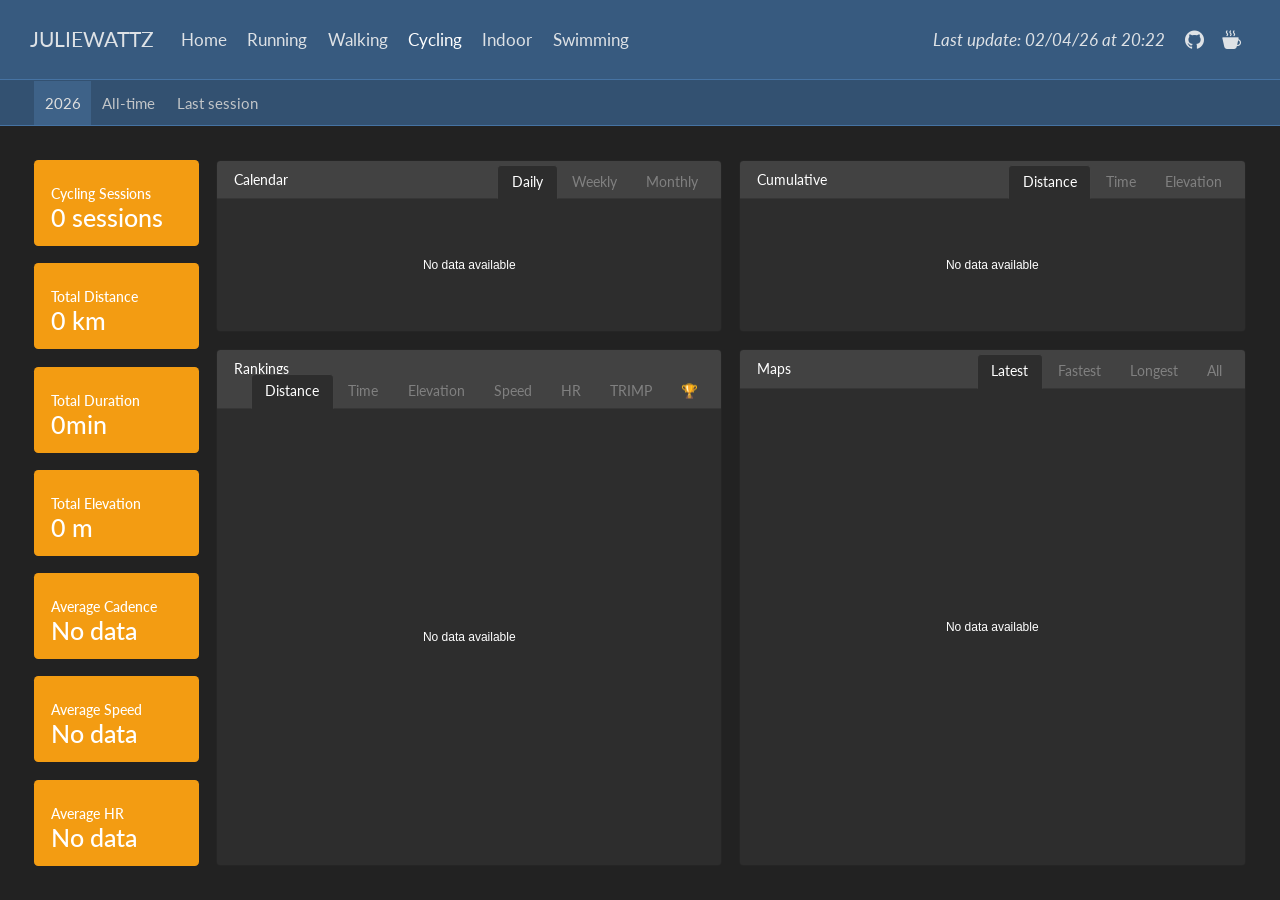
==== commit 1fdbe11d: "Automated site update Thu Apr  2 18:22:58 UTC 2026" ====
--- a/docs/cycling.html
+++ b/docs/cycling.html
@@ -125,7 +125,7 @@
             <ul class="navbar-nav navbar-nav-scroll ms-auto">
   <li class="nav-item">
     <span class="nav-link">
-<span class="menu-text"><i>Last update: 02/04/26 at 16:56</i></span>
+<span class="menu-text"><i>Last update: 02/04/26 at 20:22</i></span>
     </span>
   </li>  
   <li class="nav-item compact">
@@ -298,17 +298,17 @@
 <div class="tab-content html-fill-item html-fill-container" data-tabset-id="card-tabset-8"><div class="tab-pane active show html-fill-item html-fill-container" role="tabpanel" id="card-tabset-8-1"><div class="card-body html-fill-item html-fill-container" data-title="Daily">
 <div class="cell-output-display html-fill-item html-fill-container">
 <div class="plotly html-widget html-fill-item html-fill-container" id="htmlwidget-a7d9776eea636af4b884" style="width:100%;height:406px;"></div>
-<script type="application/json" data-for="htmlwidget-a7d9776eea636af4b884">{"x":{"visdat":{"1a6027423cc1":["function () ","plotlyVisDat"]},"cur_data":"1a6027423cc1","attrs":{"1a6027423cc1":{"x":[],"y":[],"mode":"markers","alpha_stroke":1,"sizes":[10,100],"spans":[1,20],"type":"scatter"}},"layout":{"margin":{"b":40,"l":60,"t":25,"r":10},"title":{"text":"No data available","x":0.5,"y":0.5,"xanchor":"center","font":{"size":12,"color":"white"}},"paper_bgcolor":"#2d2d2d","plot_bgcolor":"#2d2d2d","xaxis":{"domain":[0,1],"automargin":true,"zeroline":false,"visible":false,"fixedrange":true,"title":[]},"yaxis":{"domain":[0,1],"automargin":true,"visible":false,"fixedrange":true,"title":[]},"hovermode":"closest","showlegend":false},"source":"A","config":{"modeBarButtonsToAdd":["hoverclosest","hovercompare"],"showSendToCloud":false,"displayModeBar":false,"staticPlot":false},"data":[{"mode":"markers","type":"scatter","marker":{"color":"rgba(31,119,180,1)","line":{"color":"rgba(31,119,180,1)"}},"error_y":{"color":"rgba(31,119,180,1)"},"error_x":{"color":"rgba(31,119,180,1)"},"line":{"color":"rgba(31,119,180,1)"},"xaxis":"x","yaxis":"y","frame":null}],"highlight":{"on":"plotly_click","persistent":false,"dynamic":false,"selectize":false,"opacityDim":0.20000000000000001,"selected":{"opacity":1},"debounce":0},"shinyEvents":["plotly_hover","plotly_click","plotly_selected","plotly_relayout","plotly_brushed","plotly_brushing","plotly_clickannotation","plotly_doubleclick","plotly_deselect","plotly_afterplot","plotly_sunburstclick"],"base_url":"https://plot.ly"},"evals":[],"jsHooks":[]}</script>
+<script type="application/json" data-for="htmlwidget-a7d9776eea636af4b884">{"x":{"visdat":{"1af325f3b82f":["function () ","plotlyVisDat"]},"cur_data":"1af325f3b82f","attrs":{"1af325f3b82f":{"x":[],"y":[],"mode":"markers","alpha_stroke":1,"sizes":[10,100],"spans":[1,20],"type":"scatter"}},"layout":{"margin":{"b":40,"l":60,"t":25,"r":10},"title":{"text":"No data available","x":0.5,"y":0.5,"xanchor":"center","font":{"size":12,"color":"white"}},"paper_bgcolor":"#2d2d2d","plot_bgcolor":"#2d2d2d","xaxis":{"domain":[0,1],"automargin":true,"zeroline":false,"visible":false,"fixedrange":true,"title":[]},"yaxis":{"domain":[0,1],"automargin":true,"visible":false,"fixedrange":true,"title":[]},"hovermode":"closest","showlegend":false},"source":"A","config":{"modeBarButtonsToAdd":["hoverclosest","hovercompare"],"showSendToCloud":false,"displayModeBar":false,"staticPlot":false},"data":[{"mode":"markers","type":"scatter","marker":{"color":"rgba(31,119,180,1)","line":{"color":"rgba(31,119,180,1)"}},"error_y":{"color":"rgba(31,119,180,1)"},"error_x":{"color":"rgba(31,119,180,1)"},"line":{"color":"rgba(31,119,180,1)"},"xaxis":"x","yaxis":"y","frame":null}],"highlight":{"on":"plotly_click","persistent":false,"dynamic":false,"selectize":false,"opacityDim":0.20000000000000001,"selected":{"opacity":1},"debounce":0},"shinyEvents":["plotly_hover","plotly_click","plotly_selected","plotly_relayout","plotly_brushed","plotly_brushing","plotly_clickannotation","plotly_doubleclick","plotly_deselect","plotly_afterplot","plotly_sunburstclick"],"base_url":"https://plot.ly"},"evals":[],"jsHooks":[]}</script>
 </div>
 </div></div><div class="tab-pane html-fill-item html-fill-container" role="tabpanel" id="card-tabset-8-2"><div class="card-body html-fill-item html-fill-container" data-title="Weekly">
 <div class="cell-output-display html-fill-item html-fill-container">
 <div class="plotly html-widget html-fill-item html-fill-container" id="htmlwidget-acafc1e4ddd0b38d2e2c" style="width:100%;height:406px;"></div>
-<script type="application/json" data-for="htmlwidget-acafc1e4ddd0b38d2e2c">{"x":{"visdat":{"1a605c00a92d":["function () ","plotlyVisDat"]},"cur_data":"1a605c00a92d","attrs":{"1a605c00a92d":{"x":[],"y":[],"mode":"markers","alpha_stroke":1,"sizes":[10,100],"spans":[1,20],"type":"scatter"}},"layout":{"margin":{"b":40,"l":60,"t":25,"r":10},"title":{"text":"No data available","x":0.5,"y":0.5,"xanchor":"center","font":{"size":12,"color":"white"}},"paper_bgcolor":"#2d2d2d","plot_bgcolor":"#2d2d2d","xaxis":{"domain":[0,1],"automargin":true,"zeroline":false,"visible":false,"fixedrange":true,"title":[]},"yaxis":{"domain":[0,1],"automargin":true,"visible":false,"fixedrange":true,"title":[]},"hovermode":"closest","showlegend":false},"source":"A","config":{"modeBarButtonsToAdd":["hoverclosest","hovercompare"],"showSendToCloud":false,"displayModeBar":false,"staticPlot":false},"data":[{"mode":"markers","type":"scatter","marker":{"color":"rgba(31,119,180,1)","line":{"color":"rgba(31,119,180,1)"}},"error_y":{"color":"rgba(31,119,180,1)"},"error_x":{"color":"rgba(31,119,180,1)"},"line":{"color":"rgba(31,119,180,1)"},"xaxis":"x","yaxis":"y","frame":null}],"highlight":{"on":"plotly_click","persistent":false,"dynamic":false,"selectize":false,"opacityDim":0.20000000000000001,"selected":{"opacity":1},"debounce":0},"shinyEvents":["plotly_hover","plotly_click","plotly_selected","plotly_relayout","plotly_brushed","plotly_brushing","plotly_clickannotation","plotly_doubleclick","plotly_deselect","plotly_afterplot","plotly_sunburstclick"],"base_url":"https://plot.ly"},"evals":[],"jsHooks":[]}</script>
+<script type="application/json" data-for="htmlwidget-acafc1e4ddd0b38d2e2c">{"x":{"visdat":{"1af31e2e9be5":["function () ","plotlyVisDat"]},"cur_data":"1af31e2e9be5","attrs":{"1af31e2e9be5":{"x":[],"y":[],"mode":"markers","alpha_stroke":1,"sizes":[10,100],"spans":[1,20],"type":"scatter"}},"layout":{"margin":{"b":40,"l":60,"t":25,"r":10},"title":{"text":"No data available","x":0.5,"y":0.5,"xanchor":"center","font":{"size":12,"color":"white"}},"paper_bgcolor":"#2d2d2d","plot_bgcolor":"#2d2d2d","xaxis":{"domain":[0,1],"automargin":true,"zeroline":false,"visible":false,"fixedrange":true,"title":[]},"yaxis":{"domain":[0,1],"automargin":true,"visible":false,"fixedrange":true,"title":[]},"hovermode":"closest","showlegend":false},"source":"A","config":{"modeBarButtonsToAdd":["hoverclosest","hovercompare"],"showSendToCloud":false,"displayModeBar":false,"staticPlot":false},"data":[{"mode":"markers","type":"scatter","marker":{"color":"rgba(31,119,180,1)","line":{"color":"rgba(31,119,180,1)"}},"error_y":{"color":"rgba(31,119,180,1)"},"error_x":{"color":"rgba(31,119,180,1)"},"line":{"color":"rgba(31,119,180,1)"},"xaxis":"x","yaxis":"y","frame":null}],"highlight":{"on":"plotly_click","persistent":false,"dynamic":false,"selectize":false,"opacityDim":0.20000000000000001,"selected":{"opacity":1},"debounce":0},"shinyEvents":["plotly_hover","plotly_click","plotly_selected","plotly_relayout","plotly_brushed","plotly_brushing","plotly_clickannotation","plotly_doubleclick","plotly_deselect","plotly_afterplot","plotly_sunburstclick"],"base_url":"https://plot.ly"},"evals":[],"jsHooks":[]}</script>
 </div>
 </div></div><div class="tab-pane html-fill-item html-fill-container" role="tabpanel" id="card-tabset-8-3"><div class="card-body html-fill-item html-fill-container" data-title="Monthly">
 <div class="cell-output-display html-fill-item html-fill-container">
 <div class="plotly html-widget html-fill-item html-fill-container" id="htmlwidget-46ccade7f87d0848b7b1" style="width:100%;height:406px;"></div>
-<script type="application/json" data-for="htmlwidget-46ccade7f87d0848b7b1">{"x":{"visdat":{"1a60229b9a0f":["function () ","plotlyVisDat"]},"cur_data":"1a60229b9a0f","attrs":{"1a60229b9a0f":{"x":[],"y":[],"mode":"markers","alpha_stroke":1,"sizes":[10,100],"spans":[1,20],"type":"scatter"}},"layout":{"margin":{"b":40,"l":60,"t":25,"r":10},"title":{"text":"No data available","x":0.5,"y":0.5,"xanchor":"center","font":{"size":12,"color":"white"}},"paper_bgcolor":"#2d2d2d","plot_bgcolor":"#2d2d2d","xaxis":{"domain":[0,1],"automargin":true,"zeroline":false,"visible":false,"fixedrange":true,"title":[]},"yaxis":{"domain":[0,1],"automargin":true,"visible":false,"fixedrange":true,"title":[]},"hovermode":"closest","showlegend":false},"source":"A","config":{"modeBarButtonsToAdd":["hoverclosest","hovercompare"],"showSendToCloud":false,"displayModeBar":false,"staticPlot":false},"data":[{"mode":"markers","type":"scatter","marker":{"color":"rgba(31,119,180,1)","line":{"color":"rgba(31,119,180,1)"}},"error_y":{"color":"rgba(31,119,180,1)"},"error_x":{"color":"rgba(31,119,180,1)"},"line":{"color":"rgba(31,119,180,1)"},"xaxis":"x","yaxis":"y","frame":null}],"highlight":{"on":"plotly_click","persistent":false,"dynamic":false,"selectize":false,"opacityDim":0.20000000000000001,"selected":{"opacity":1},"debounce":0},"shinyEvents":["plotly_hover","plotly_click","plotly_selected","plotly_relayout","plotly_brushed","plotly_brushing","plotly_clickannotation","plotly_doubleclick","plotly_deselect","plotly_afterplot","plotly_sunburstclick"],"base_url":"https://plot.ly"},"evals":[],"jsHooks":[]}</script>
+<script type="application/json" data-for="htmlwidget-46ccade7f87d0848b7b1">{"x":{"visdat":{"1af3720b2a32":["function () ","plotlyVisDat"]},"cur_data":"1af3720b2a32","attrs":{"1af3720b2a32":{"x":[],"y":[],"mode":"markers","alpha_stroke":1,"sizes":[10,100],"spans":[1,20],"type":"scatter"}},"layout":{"margin":{"b":40,"l":60,"t":25,"r":10},"title":{"text":"No data available","x":0.5,"y":0.5,"xanchor":"center","font":{"size":12,"color":"white"}},"paper_bgcolor":"#2d2d2d","plot_bgcolor":"#2d2d2d","xaxis":{"domain":[0,1],"automargin":true,"zeroline":false,"visible":false,"fixedrange":true,"title":[]},"yaxis":{"domain":[0,1],"automargin":true,"visible":false,"fixedrange":true,"title":[]},"hovermode":"closest","showlegend":false},"source":"A","config":{"modeBarButtonsToAdd":["hoverclosest","hovercompare"],"showSendToCloud":false,"displayModeBar":false,"staticPlot":false},"data":[{"mode":"markers","type":"scatter","marker":{"color":"rgba(31,119,180,1)","line":{"color":"rgba(31,119,180,1)"}},"error_y":{"color":"rgba(31,119,180,1)"},"error_x":{"color":"rgba(31,119,180,1)"},"line":{"color":"rgba(31,119,180,1)"},"xaxis":"x","yaxis":"y","frame":null}],"highlight":{"on":"plotly_click","persistent":false,"dynamic":false,"selectize":false,"opacityDim":0.20000000000000001,"selected":{"opacity":1},"debounce":0},"shinyEvents":["plotly_hover","plotly_click","plotly_selected","plotly_relayout","plotly_brushed","plotly_brushing","plotly_clickannotation","plotly_doubleclick","plotly_deselect","plotly_afterplot","plotly_sunburstclick"],"base_url":"https://plot.ly"},"evals":[],"jsHooks":[]}</script>
 </div>
 </div></div></div><bslib-tooltip placement="auto" bsoptions="[]" data-require-bs-version="5" data-require-bs-caller="tooltip()">
     <template>Expand</template>
@@ -333,37 +333,37 @@
 <div class="tab-content html-fill-item html-fill-container" data-tabset-id="card-tabset-9"><div class="tab-pane active show html-fill-item html-fill-container" role="tabpanel" id="card-tabset-9-1"><div class="card-body html-fill-item html-fill-container" data-title="Distance">
 <div class="cell-output-display html-fill-item html-fill-container">
 <div class="plotly html-widget html-fill-item html-fill-container" id="htmlwidget-0662ec9c634f652f5886" style="width:100%;height:406px;"></div>
-<script type="application/json" data-for="htmlwidget-0662ec9c634f652f5886">{"x":{"visdat":{"1a607f7c8987":["function () ","plotlyVisDat"]},"cur_data":"1a607f7c8987","attrs":{"1a607f7c8987":{"x":[],"y":[],"mode":"markers","alpha_stroke":1,"sizes":[10,100],"spans":[1,20],"type":"scatter"}},"layout":{"margin":{"b":40,"l":60,"t":25,"r":10},"title":{"text":"No data available","x":0.5,"y":0.5,"xanchor":"center","font":{"size":12,"color":"white"}},"paper_bgcolor":"#2d2d2d","plot_bgcolor":"#2d2d2d","xaxis":{"domain":[0,1],"automargin":true,"zeroline":false,"visible":false,"fixedrange":true,"title":[]},"yaxis":{"domain":[0,1],"automargin":true,"visible":false,"fixedrange":true,"title":[]},"hovermode":"closest","showlegend":false},"source":"A","config":{"modeBarButtonsToAdd":["hoverclosest","hovercompare"],"showSendToCloud":false,"displayModeBar":false,"staticPlot":false},"data":[{"mode":"markers","type":"scatter","marker":{"color":"rgba(31,119,180,1)","line":{"color":"rgba(31,119,180,1)"}},"error_y":{"color":"rgba(31,119,180,1)"},"error_x":{"color":"rgba(31,119,180,1)"},"line":{"color":"rgba(31,119,180,1)"},"xaxis":"x","yaxis":"y","frame":null}],"highlight":{"on":"plotly_click","persistent":false,"dynamic":false,"selectize":false,"opacityDim":0.20000000000000001,"selected":{"opacity":1},"debounce":0},"shinyEvents":["plotly_hover","plotly_click","plotly_selected","plotly_relayout","plotly_brushed","plotly_brushing","plotly_clickannotation","plotly_doubleclick","plotly_deselect","plotly_afterplot","plotly_sunburstclick"],"base_url":"https://plot.ly"},"evals":[],"jsHooks":[]}</script>
+<script type="application/json" data-for="htmlwidget-0662ec9c634f652f5886">{"x":{"visdat":{"1af333c8a13b":["function () ","plotlyVisDat"]},"cur_data":"1af333c8a13b","attrs":{"1af333c8a13b":{"x":[],"y":[],"mode":"markers","alpha_stroke":1,"sizes":[10,100],"spans":[1,20],"type":"scatter"}},"layout":{"margin":{"b":40,"l":60,"t":25,"r":10},"title":{"text":"No data available","x":0.5,"y":0.5,"xanchor":"center","font":{"size":12,"color":"white"}},"paper_bgcolor":"#2d2d2d","plot_bgcolor":"#2d2d2d","xaxis":{"domain":[0,1],"automargin":true,"zeroline":false,"visible":false,"fixedrange":true,"title":[]},"yaxis":{"domain":[0,1],"automargin":true,"visible":false,"fixedrange":true,"title":[]},"hovermode":"closest","showlegend":false},"source":"A","config":{"modeBarButtonsToAdd":["hoverclosest","hovercompare"],"showSendToCloud":false,"displayModeBar":false,"staticPlot":false},"data":[{"mode":"markers","type":"scatter","marker":{"color":"rgba(31,119,180,1)","line":{"color":"rgba(31,119,180,1)"}},"error_y":{"color":"rgba(31,119,180,1)"},"error_x":{"color":"rgba(31,119,180,1)"},"line":{"color":"rgba(31,119,180,1)"},"xaxis":"x","yaxis":"y","frame":null}],"highlight":{"on":"plotly_click","persistent":false,"dynamic":false,"selectize":false,"opacityDim":0.20000000000000001,"selected":{"opacity":1},"debounce":0},"shinyEvents":["plotly_hover","plotly_click","plotly_selected","plotly_relayout","plotly_brushed","plotly_brushing","plotly_clickannotation","plotly_doubleclick","plotly_deselect","plotly_afterplot","plotly_sunburstclick"],"base_url":"https://plot.ly"},"evals":[],"jsHooks":[]}</script>
 </div>
 </div></div><div class="tab-pane html-fill-item html-fill-container" role="tabpanel" id="card-tabset-9-2"><div class="card-body html-fill-item html-fill-container" data-title="Time">
 <div class="cell-output-display html-fill-item html-fill-container">
 <div class="plotly html-widget html-fill-item html-fill-container" id="htmlwidget-fa3e4c64646ab841bbc6" style="width:100%;height:406px;"></div>
-<script type="application/json" data-for="htmlwidget-fa3e4c64646ab841bbc6">{"x":{"visdat":{"1a6056a385fc":["function () ","plotlyVisDat"]},"cur_data":"1a6056a385fc","attrs":{"1a6056a385fc":{"x":[],"y":[],"mode":"markers","alpha_stroke":1,"sizes":[10,100],"spans":[1,20],"type":"scatter"}},"layout":{"margin":{"b":40,"l":60,"t":25,"r":10},"title":{"text":"No data available","x":0.5,"y":0.5,"xanchor":"center","font":{"size":12,"color":"white"}},"paper_bgcolor":"#2d2d2d","plot_bgcolor":"#2d2d2d","xaxis":{"domain":[0,1],"automargin":true,"zeroline":false,"visible":false,"fixedrange":true,"title":[]},"yaxis":{"domain":[0,1],"automargin":true,"visible":false,"fixedrange":true,"title":[]},"hovermode":"closest","showlegend":false},"source":"A","config":{"modeBarButtonsToAdd":["hoverclosest","hovercompare"],"showSendToCloud":false,"displayModeBar":false,"staticPlot":false},"data":[{"mode":"markers","type":"scatter","marker":{"color":"rgba(31,119,180,1)","line":{"color":"rgba(31,119,180,1)"}},"error_y":{"color":"rgba(31,119,180,1)"},"error_x":{"color":"rgba(31,119,180,1)"},"line":{"color":"rgba(31,119,180,1)"},"xaxis":"x","yaxis":"y","frame":null}],"highlight":{"on":"plotly_click","persistent":false,"dynamic":false,"selectize":false,"opacityDim":0.20000000000000001,"selected":{"opacity":1},"debounce":0},"shinyEvents":["plotly_hover","plotly_click","plotly_selected","plotly_relayout","plotly_brushed","plotly_brushing","plotly_clickannotation","plotly_doubleclick","plotly_deselect","plotly_afterplot","plotly_sunburstclick"],"base_url":"https://plot.ly"},"evals":[],"jsHooks":[]}</script>
+<script type="application/json" data-for="htmlwidget-fa3e4c64646ab841bbc6">{"x":{"visdat":{"1af35a1f6578":["function () ","plotlyVisDat"]},"cur_data":"1af35a1f6578","attrs":{"1af35a1f6578":{"x":[],"y":[],"mode":"markers","alpha_stroke":1,"sizes":[10,100],"spans":[1,20],"type":"scatter"}},"layout":{"margin":{"b":40,"l":60,"t":25,"r":10},"title":{"text":"No data available","x":0.5,"y":0.5,"xanchor":"center","font":{"size":12,"color":"white"}},"paper_bgcolor":"#2d2d2d","plot_bgcolor":"#2d2d2d","xaxis":{"domain":[0,1],"automargin":true,"zeroline":false,"visible":false,"fixedrange":true,"title":[]},"yaxis":{"domain":[0,1],"automargin":true,"visible":false,"fixedrange":true,"title":[]},"hovermode":"closest","showlegend":false},"source":"A","config":{"modeBarButtonsToAdd":["hoverclosest","hovercompare"],"showSendToCloud":false,"displayModeBar":false,"staticPlot":false},"data":[{"mode":"markers","type":"scatter","marker":{"color":"rgba(31,119,180,1)","line":{"color":"rgba(31,119,180,1)"}},"error_y":{"color":"rgba(31,119,180,1)"},"error_x":{"color":"rgba(31,119,180,1)"},"line":{"color":"rgba(31,119,180,1)"},"xaxis":"x","yaxis":"y","frame":null}],"highlight":{"on":"plotly_click","persistent":false,"dynamic":false,"selectize":false,"opacityDim":0.20000000000000001,"selected":{"opacity":1},"debounce":0},"shinyEvents":["plotly_hover","plotly_click","plotly_selected","plotly_relayout","plotly_brushed","plotly_brushing","plotly_clickannotation","plotly_doubleclick","plotly_deselect","plotly_afterplot","plotly_sunburstclick"],"base_url":"https://plot.ly"},"evals":[],"jsHooks":[]}</script>
 </div>
 </div></div><div class="tab-pane html-fill-item html-fill-container" role="tabpanel" id="card-tabset-9-3"><div class="card-body html-fill-item html-fill-container" data-title="Elevation">
 <div class="cell-output-display html-fill-item html-fill-container">
 <div class="plotly html-widget html-fill-item html-fill-container" id="htmlwidget-73fd9bbf285fb05b726b" style="width:100%;height:406px;"></div>
-<script type="application/json" data-for="htmlwidget-73fd9bbf285fb05b726b">{"x":{"visdat":{"1a6051a50ff2":["function () ","plotlyVisDat"]},"cur_data":"1a6051a50ff2","attrs":{"1a6051a50ff2":{"x":[],"y":[],"mode":"markers","alpha_stroke":1,"sizes":[10,100],"spans":[1,20],"type":"scatter"}},"layout":{"margin":{"b":40,"l":60,"t":25,"r":10},"title":{"text":"No data available","x":0.5,"y":0.5,"xanchor":"center","font":{"size":12,"color":"white"}},"paper_bgcolor":"#2d2d2d","plot_bgcolor":"#2d2d2d","xaxis":{"domain":[0,1],"automargin":true,"zeroline":false,"visible":false,"fixedrange":true,"title":[]},"yaxis":{"domain":[0,1],"automargin":true,"visible":false,"fixedrange":true,"title":[]},"hovermode":"closest","showlegend":false},"source":"A","config":{"modeBarButtonsToAdd":["hoverclosest","hovercompare"],"showSendToCloud":false,"displayModeBar":false,"staticPlot":false},"data":[{"mode":"markers","type":"scatter","marker":{"color":"rgba(31,119,180,1)","line":{"color":"rgba(31,119,180,1)"}},"error_y":{"color":"rgba(31,119,180,1)"},"error_x":{"color":"rgba(31,119,180,1)"},"line":{"color":"rgba(31,119,180,1)"},"xaxis":"x","yaxis":"y","frame":null}],"highlight":{"on":"plotly_click","persistent":false,"dynamic":false,"selectize":false,"opacityDim":0.20000000000000001,"selected":{"opacity":1},"debounce":0},"shinyEvents":["plotly_hover","plotly_click","plotly_selected","plotly_relayout","plotly_brushed","plotly_brushing","plotly_clickannotation","plotly_doubleclick","plotly_deselect","plotly_afterplot","plotly_sunburstclick"],"base_url":"https://plot.ly"},"evals":[],"jsHooks":[]}</script>
+<script type="application/json" data-for="htmlwidget-73fd9bbf285fb05b726b">{"x":{"visdat":{"1af38423dca":["function () ","plotlyVisDat"]},"cur_data":"1af38423dca","attrs":{"1af38423dca":{"x":[],"y":[],"mode":"markers","alpha_stroke":1,"sizes":[10,100],"spans":[1,20],"type":"scatter"}},"layout":{"margin":{"b":40,"l":60,"t":25,"r":10},"title":{"text":"No data available","x":0.5,"y":0.5,"xanchor":"center","font":{"size":12,"color":"white"}},"paper_bgcolor":"#2d2d2d","plot_bgcolor":"#2d2d2d","xaxis":{"domain":[0,1],"automargin":true,"zeroline":false,"visible":false,"fixedrange":true,"title":[]},"yaxis":{"domain":[0,1],"automargin":true,"visible":false,"fixedrange":true,"title":[]},"hovermode":"closest","showlegend":false},"source":"A","config":{"modeBarButtonsToAdd":["hoverclosest","hovercompare"],"showSendToCloud":false,"displayModeBar":false,"staticPlot":false},"data":[{"mode":"markers","type":"scatter","marker":{"color":"rgba(31,119,180,1)","line":{"color":"rgba(31,119,180,1)"}},"error_y":{"color":"rgba(31,119,180,1)"},"error_x":{"color":"rgba(31,119,180,1)"},"line":{"color":"rgba(31,119,180,1)"},"xaxis":"x","yaxis":"y","frame":null}],"highlight":{"on":"plotly_click","persistent":false,"dynamic":false,"selectize":false,"opacityDim":0.20000000000000001,"selected":{"opacity":1},"debounce":0},"shinyEvents":["plotly_hover","plotly_click","plotly_selected","plotly_relayout","plotly_brushed","plotly_brushing","plotly_clickannotation","plotly_doubleclick","plotly_deselect","plotly_afterplot","plotly_sunburstclick"],"base_url":"https://plot.ly"},"evals":[],"jsHooks":[]}</script>
 </div>
 </div></div><div class="tab-pane html-fill-item html-fill-container" role="tabpanel" id="card-tabset-9-4"><div class="card-body html-fill-item html-fill-container" data-title="Speed">
 <div class="cell-output-display html-fill-item html-fill-container">
 <div class="plotly html-widget html-fill-item html-fill-container" id="htmlwidget-3d8feee79b8a4bbe181f" style="width:100%;height:406px;"></div>
-<script type="application/json" data-for="htmlwidget-3d8feee79b8a4bbe181f">{"x":{"visdat":{"1a603d2231ed":["function () ","plotlyVisDat"]},"cur_data":"1a603d2231ed","attrs":{"1a603d2231ed":{"x":[],"y":[],"mode":"markers","alpha_stroke":1,"sizes":[10,100],"spans":[1,20],"type":"scatter"}},"layout":{"margin":{"b":40,"l":60,"t":25,"r":10},"title":{"text":"No data available","x":0.5,"y":0.5,"xanchor":"center","font":{"size":12,"color":"white"}},"paper_bgcolor":"#2d2d2d","plot_bgcolor":"#2d2d2d","xaxis":{"domain":[0,1],"automargin":true,"zeroline":false,"visible":false,"fixedrange":true,"title":[]},"yaxis":{"domain":[0,1],"automargin":true,"visible":false,"fixedrange":true,"title":[]},"hovermode":"closest","showlegend":false},"source":"A","config":{"modeBarButtonsToAdd":["hoverclosest","hovercompare"],"showSendToCloud":false,"displayModeBar":false,"staticPlot":false},"data":[{"mode":"markers","type":"scatter","marker":{"color":"rgba(31,119,180,1)","line":{"color":"rgba(31,119,180,1)"}},"error_y":{"color":"rgba(31,119,180,1)"},"error_x":{"color":"rgba(31,119,180,1)"},"line":{"color":"rgba(31,119,180,1)"},"xaxis":"x","yaxis":"y","frame":null}],"highlight":{"on":"plotly_click","persistent":false,"dynamic":false,"selectize":false,"opacityDim":0.20000000000000001,"selected":{"opacity":1},"debounce":0},"shinyEvents":["plotly_hover","plotly_click","plotly_selected","plotly_relayout","plotly_brushed","plotly_brushing","plotly_clickannotation","plotly_doubleclick","plotly_deselect","plotly_afterplot","plotly_sunburstclick"],"base_url":"https://plot.ly"},"evals":[],"jsHooks":[]}</script>
+<script type="application/json" data-for="htmlwidget-3d8feee79b8a4bbe181f">{"x":{"visdat":{"1af3660b1ed0":["function () ","plotlyVisDat"]},"cur_data":"1af3660b1ed0","attrs":{"1af3660b1ed0":{"x":[],"y":[],"mode":"markers","alpha_stroke":1,"sizes":[10,100],"spans":[1,20],"type":"scatter"}},"layout":{"margin":{"b":40,"l":60,"t":25,"r":10},"title":{"text":"No data available","x":0.5,"y":0.5,"xanchor":"center","font":{"size":12,"color":"white"}},"paper_bgcolor":"#2d2d2d","plot_bgcolor":"#2d2d2d","xaxis":{"domain":[0,1],"automargin":true,"zeroline":false,"visible":false,"fixedrange":true,"title":[]},"yaxis":{"domain":[0,1],"automargin":true,"visible":false,"fixedrange":true,"title":[]},"hovermode":"closest","showlegend":false},"source":"A","config":{"modeBarButtonsToAdd":["hoverclosest","hovercompare"],"showSendToCloud":false,"displayModeBar":false,"staticPlot":false},"data":[{"mode":"markers","type":"scatter","marker":{"color":"rgba(31,119,180,1)","line":{"color":"rgba(31,119,180,1)"}},"error_y":{"color":"rgba(31,119,180,1)"},"error_x":{"color":"rgba(31,119,180,1)"},"line":{"color":"rgba(31,119,180,1)"},"xaxis":"x","yaxis":"y","frame":null}],"highlight":{"on":"plotly_click","persistent":false,"dynamic":false,"selectize":false,"opacityDim":0.20000000000000001,"selected":{"opacity":1},"debounce":0},"shinyEvents":["plotly_hover","plotly_click","plotly_selected","plotly_relayout","plotly_brushed","plotly_brushing","plotly_clickannotation","plotly_doubleclick","plotly_deselect","plotly_afterplot","plotly_sunburstclick"],"base_url":"https://plot.ly"},"evals":[],"jsHooks":[]}</script>
 </div>
 </div></div><div class="tab-pane html-fill-item html-fill-container" role="tabpanel" id="card-tabset-9-5"><div class="card-body html-fill-item html-fill-container" data-title="HR">
 <div class="cell-output-display html-fill-item html-fill-container">
 <div class="plotly html-widget html-fill-item html-fill-container" id="htmlwidget-da6082ce681ed2c71de6" style="width:100%;height:406px;"></div>
-<script type="application/json" data-for="htmlwidget-da6082ce681ed2c71de6">{"x":{"visdat":{"1a606f8a8e6c":["function () ","plotlyVisDat"]},"cur_data":"1a606f8a8e6c","attrs":{"1a606f8a8e6c":{"x":[],"y":[],"mode":"markers","alpha_stroke":1,"sizes":[10,100],"spans":[1,20],"type":"scatter"}},"layout":{"margin":{"b":40,"l":60,"t":25,"r":10},"title":{"text":"No data available","x":0.5,"y":0.5,"xanchor":"center","font":{"size":12,"color":"white"}},"paper_bgcolor":"#2d2d2d","plot_bgcolor":"#2d2d2d","xaxis":{"domain":[0,1],"automargin":true,"zeroline":false,"visible":false,"fixedrange":true,"title":[]},"yaxis":{"domain":[0,1],"automargin":true,"visible":false,"fixedrange":true,"title":[]},"hovermode":"closest","showlegend":false},"source":"A","config":{"modeBarButtonsToAdd":["hoverclosest","hovercompare"],"showSendToCloud":false,"displayModeBar":false,"staticPlot":false},"data":[{"mode":"markers","type":"scatter","marker":{"color":"rgba(31,119,180,1)","line":{"color":"rgba(31,119,180,1)"}},"error_y":{"color":"rgba(31,119,180,1)"},"error_x":{"color":"rgba(31,119,180,1)"},"line":{"color":"rgba(31,119,180,1)"},"xaxis":"x","yaxis":"y","frame":null}],"highlight":{"on":"plotly_click","persistent":false,"dynamic":false,"selectize":false,"opacityDim":0.20000000000000001,"selected":{"opacity":1},"debounce":0},"shinyEvents":["plotly_hover","plotly_click","plotly_selected","plotly_relayout","plotly_brushed","plotly_brushing","plotly_clickannotation","plotly_doubleclick","plotly_deselect","plotly_afterplot","plotly_sunburstclick"],"base_url":"https://plot.ly"},"evals":[],"jsHooks":[]}</script>
+<script type="application/json" data-for="htmlwidget-da6082ce681ed2c71de6">{"x":{"visdat":{"1af348ffc61c":["function () ","plotlyVisDat"]},"cur_data":"1af348ffc61c","attrs":{"1af348ffc61c":{"x":[],"y":[],"mode":"markers","alpha_stroke":1,"sizes":[10,100],"spans":[1,20],"type":"scatter"}},"layout":{"margin":{"b":40,"l":60,"t":25,"r":10},"title":{"text":"No data available","x":0.5,"y":0.5,"xanchor":"center","font":{"size":12,"color":"white"}},"paper_bgcolor":"#2d2d2d","plot_bgcolor":"#2d2d2d","xaxis":{"domain":[0,1],"automargin":true,"zeroline":false,"visible":false,"fixedrange":true,"title":[]},"yaxis":{"domain":[0,1],"automargin":true,"visible":false,"fixedrange":true,"title":[]},"hovermode":"closest","showlegend":false},"source":"A","config":{"modeBarButtonsToAdd":["hoverclosest","hovercompare"],"showSendToCloud":false,"displayModeBar":false,"staticPlot":false},"data":[{"mode":"markers","type":"scatter","marker":{"color":"rgba(31,119,180,1)","line":{"color":"rgba(31,119,180,1)"}},"error_y":{"color":"rgba(31,119,180,1)"},"error_x":{"color":"rgba(31,119,180,1)"},"line":{"color":"rgba(31,119,180,1)"},"xaxis":"x","yaxis":"y","frame":null}],"highlight":{"on":"plotly_click","persistent":false,"dynamic":false,"selectize":false,"opacityDim":0.20000000000000001,"selected":{"opacity":1},"debounce":0},"shinyEvents":["plotly_hover","plotly_click","plotly_selected","plotly_relayout","plotly_brushed","plotly_brushing","plotly_clickannotation","plotly_doubleclick","plotly_deselect","plotly_afterplot","plotly_sunburstclick"],"base_url":"https://plot.ly"},"evals":[],"jsHooks":[]}</script>
 </div>
 </div></div><div class="tab-pane html-fill-item html-fill-container" role="tabpanel" id="card-tabset-9-6"><div class="card-body html-fill-item html-fill-container" data-title="TRIMP">
 <div class="cell-output-display html-fill-item html-fill-container">
 <div class="plotly html-widget html-fill-item html-fill-container" id="htmlwidget-3607354e4d33eead9c99" style="width:100%;height:406px;"></div>
-<script type="application/json" data-for="htmlwidget-3607354e4d33eead9c99">{"x":{"visdat":{"1a603c537904":["function () ","plotlyVisDat"]},"cur_data":"1a603c537904","attrs":{"1a603c537904":{"x":[],"y":[],"mode":"markers","alpha_stroke":1,"sizes":[10,100],"spans":[1,20],"type":"scatter"}},"layout":{"margin":{"b":40,"l":60,"t":25,"r":10},"title":{"text":"No data available","x":0.5,"y":0.5,"xanchor":"center","font":{"size":12,"color":"white"}},"paper_bgcolor":"#2d2d2d","plot_bgcolor":"#2d2d2d","xaxis":{"domain":[0,1],"automargin":true,"zeroline":false,"visible":false,"fixedrange":true,"title":[]},"yaxis":{"domain":[0,1],"automargin":true,"visible":false,"fixedrange":true,"title":[]},"hovermode":"closest","showlegend":false},"source":"A","config":{"modeBarButtonsToAdd":["hoverclosest","hovercompare"],"showSendToCloud":false,"displayModeBar":false,"staticPlot":false},"data":[{"mode":"markers","type":"scatter","marker":{"color":"rgba(31,119,180,1)","line":{"color":"rgba(31,119,180,1)"}},"error_y":{"color":"rgba(31,119,180,1)"},"error_x":{"color":"rgba(31,119,180,1)"},"line":{"color":"rgba(31,119,180,1)"},"xaxis":"x","yaxis":"y","frame":null}],"highlight":{"on":"plotly_click","persistent":false,"dynamic":false,"selectize":false,"opacityDim":0.20000000000000001,"selected":{"opacity":1},"debounce":0},"shinyEvents":["plotly_hover","plotly_click","plotly_selected","plotly_relayout","plotly_brushed","plotly_brushing","plotly_clickannotation","plotly_doubleclick","plotly_deselect","plotly_afterplot","plotly_sunburstclick"],"base_url":"https://plot.ly"},"evals":[],"jsHooks":[]}</script>
+<script type="application/json" data-for="htmlwidget-3607354e4d33eead9c99">{"x":{"visdat":{"1af346f0488f":["function () ","plotlyVisDat"]},"cur_data":"1af346f0488f","attrs":{"1af346f0488f":{"x":[],"y":[],"mode":"markers","alpha_stroke":1,"sizes":[10,100],"spans":[1,20],"type":"scatter"}},"layout":{"margin":{"b":40,"l":60,"t":25,"r":10},"title":{"text":"No data available","x":0.5,"y":0.5,"xanchor":"center","font":{"size":12,"color":"white"}},"paper_bgcolor":"#2d2d2d","plot_bgcolor":"#2d2d2d","xaxis":{"domain":[0,1],"automargin":true,"zeroline":false,"visible":false,"fixedrange":true,"title":[]},"yaxis":{"domain":[0,1],"automargin":true,"visible":false,"fixedrange":true,"title":[]},"hovermode":"closest","showlegend":false},"source":"A","config":{"modeBarButtonsToAdd":["hoverclosest","hovercompare"],"showSendToCloud":false,"displayModeBar":false,"staticPlot":false},"data":[{"mode":"markers","type":"scatter","marker":{"color":"rgba(31,119,180,1)","line":{"color":"rgba(31,119,180,1)"}},"error_y":{"color":"rgba(31,119,180,1)"},"error_x":{"color":"rgba(31,119,180,1)"},"line":{"color":"rgba(31,119,180,1)"},"xaxis":"x","yaxis":"y","frame":null}],"highlight":{"on":"plotly_click","persistent":false,"dynamic":false,"selectize":false,"opacityDim":0.20000000000000001,"selected":{"opacity":1},"debounce":0},"shinyEvents":["plotly_hover","plotly_click","plotly_selected","plotly_relayout","plotly_brushed","plotly_brushing","plotly_clickannotation","plotly_doubleclick","plotly_deselect","plotly_afterplot","plotly_sunburstclick"],"base_url":"https://plot.ly"},"evals":[],"jsHooks":[]}</script>
 </div>
 </div></div><div class="tab-pane html-fill-item html-fill-container" role="tabpanel" id="card-tabset-9-7"><div class="card-body html-fill-item html-fill-container" data-title="🏆">
 <div class="cell-output-display html-fill-item html-fill-container">
 <div class="plotly html-widget html-fill-item html-fill-container" id="htmlwidget-8a5b68eee6bc82fa246b" style="width:100%;height:406px;"></div>
-<script type="application/json" data-for="htmlwidget-8a5b68eee6bc82fa246b">{"x":{"visdat":{"1a607266211d":["function () ","plotlyVisDat"]},"cur_data":"1a607266211d","attrs":{"1a607266211d":{"x":[],"y":[],"mode":"markers","alpha_stroke":1,"sizes":[10,100],"spans":[1,20],"type":"scatter"}},"layout":{"margin":{"b":40,"l":60,"t":25,"r":10},"title":{"text":"No data available","x":0.5,"y":0.5,"xanchor":"center","font":{"size":12,"color":"white"}},"paper_bgcolor":"#2d2d2d","plot_bgcolor":"#2d2d2d","xaxis":{"domain":[0,1],"automargin":true,"zeroline":false,"visible":false,"fixedrange":true,"title":[]},"yaxis":{"domain":[0,1],"automargin":true,"visible":false,"fixedrange":true,"title":[]},"hovermode":"closest","showlegend":false},"source":"A","config":{"modeBarButtonsToAdd":["hoverclosest","hovercompare"],"showSendToCloud":false,"displayModeBar":false,"staticPlot":false},"data":[{"mode":"markers","type":"scatter","marker":{"color":"rgba(31,119,180,1)","line":{"color":"rgba(31,119,180,1)"}},"error_y":{"color":"rgba(31,119,180,1)"},"error_x":{"color":"rgba(31,119,180,1)"},"line":{"color":"rgba(31,119,180,1)"},"xaxis":"x","yaxis":"y","frame":null}],"highlight":{"on":"plotly_click","persistent":false,"dynamic":false,"selectize":false,"opacityDim":0.20000000000000001,"selected":{"opacity":1},"debounce":0},"shinyEvents":["plotly_hover","plotly_click","plotly_selected","plotly_relayout","plotly_brushed","plotly_brushing","plotly_clickannotation","plotly_doubleclick","plotly_deselect","plotly_afterplot","plotly_sunburstclick"],"base_url":"https://plot.ly"},"evals":[],"jsHooks":[]}</script>
+<script type="application/json" data-for="htmlwidget-8a5b68eee6bc82fa246b">{"x":{"visdat":{"1af33e26b375":["function () ","plotlyVisDat"]},"cur_data":"1af33e26b375","attrs":{"1af33e26b375":{"x":[],"y":[],"mode":"markers","alpha_stroke":1,"sizes":[10,100],"spans":[1,20],"type":"scatter"}},"layout":{"margin":{"b":40,"l":60,"t":25,"r":10},"title":{"text":"No data available","x":0.5,"y":0.5,"xanchor":"center","font":{"size":12,"color":"white"}},"paper_bgcolor":"#2d2d2d","plot_bgcolor":"#2d2d2d","xaxis":{"domain":[0,1],"automargin":true,"zeroline":false,"visible":false,"fixedrange":true,"title":[]},"yaxis":{"domain":[0,1],"automargin":true,"visible":false,"fixedrange":true,"title":[]},"hovermode":"closest","showlegend":false},"source":"A","config":{"modeBarButtonsToAdd":["hoverclosest","hovercompare"],"showSendToCloud":false,"displayModeBar":false,"staticPlot":false},"data":[{"mode":"markers","type":"scatter","marker":{"color":"rgba(31,119,180,1)","line":{"color":"rgba(31,119,180,1)"}},"error_y":{"color":"rgba(31,119,180,1)"},"error_x":{"color":"rgba(31,119,180,1)"},"line":{"color":"rgba(31,119,180,1)"},"xaxis":"x","yaxis":"y","frame":null}],"highlight":{"on":"plotly_click","persistent":false,"dynamic":false,"selectize":false,"opacityDim":0.20000000000000001,"selected":{"opacity":1},"debounce":0},"shinyEvents":["plotly_hover","plotly_click","plotly_selected","plotly_relayout","plotly_brushed","plotly_brushing","plotly_clickannotation","plotly_doubleclick","plotly_deselect","plotly_afterplot","plotly_sunburstclick"],"base_url":"https://plot.ly"},"evals":[],"jsHooks":[]}</script>
 </div>
 </div></div></div><bslib-tooltip placement="auto" bsoptions="[]" data-require-bs-version="5" data-require-bs-caller="tooltip()">
     <template>Expand</template>
@@ -385,17 +385,17 @@
 <div class="tab-content html-fill-item html-fill-container" data-tabset-id="card-tabset-10"><div class="tab-pane active show html-fill-item html-fill-container" role="tabpanel" id="card-tabset-10-1"><div class="card-body html-fill-item html-fill-container" data-title="Distance">
 <div class="cell-output-display html-fill-item html-fill-container">
 <div class="plotly html-widget html-fill-item html-fill-container" id="htmlwidget-6f73a724dbc8ba218519" style="width:100%;height:406px;"></div>
-<script type="application/json" data-for="htmlwidget-6f73a724dbc8ba218519">{"x":{"visdat":{"1a6045106e26":["function () ","plotlyVisDat"]},"cur_data":"1a6045106e26","attrs":{"1a6045106e26":{"x":[],"y":[],"mode":"markers","alpha_stroke":1,"sizes":[10,100],"spans":[1,20],"type":"scatter"}},"layout":{"margin":{"b":40,"l":60,"t":25,"r":10},"title":{"text":"No data available","x":0.5,"y":0.5,"xanchor":"center","font":{"size":12,"color":"white"}},"paper_bgcolor":"#2d2d2d","plot_bgcolor":"#2d2d2d","xaxis":{"domain":[0,1],"automargin":true,"zeroline":false,"visible":false,"fixedrange":true,"title":[]},"yaxis":{"domain":[0,1],"automargin":true,"visible":false,"fixedrange":true,"title":[]},"hovermode":"closest","showlegend":false},"source":"A","config":{"modeBarButtonsToAdd":["hoverclosest","hovercompare"],"showSendToCloud":false,"displayModeBar":false,"staticPlot":false},"data":[{"mode":"markers","type":"scatter","marker":{"color":"rgba(31,119,180,1)","line":{"color":"rgba(31,119,180,1)"}},"error_y":{"color":"rgba(31,119,180,1)"},"error_x":{"color":"rgba(31,119,180,1)"},"line":{"color":"rgba(31,119,180,1)"},"xaxis":"x","yaxis":"y","frame":null}],"highlight":{"on":"plotly_click","persistent":false,"dynamic":false,"selectize":false,"opacityDim":0.20000000000000001,"selected":{"opacity":1},"debounce":0},"shinyEvents":["plotly_hover","plotly_click","plotly_selected","plotly_relayout","plotly_brushed","plotly_brushing","plotly_clickannotation","plotly_doubleclick","plotly_deselect","plotly_afterplot","plotly_sunburstclick"],"base_url":"https://plot.ly"},"evals":[],"jsHooks":[]}</script>
+<script type="application/json" data-for="htmlwidget-6f73a724dbc8ba218519">{"x":{"visdat":{"1af34fe756a6":["function () ","plotlyVisDat"]},"cur_data":"1af34fe756a6","attrs":{"1af34fe756a6":{"x":[],"y":[],"mode":"markers","alpha_stroke":1,"sizes":[10,100],"spans":[1,20],"type":"scatter"}},"layout":{"margin":{"b":40,"l":60,"t":25,"r":10},"title":{"text":"No data available","x":0.5,"y":0.5,"xanchor":"center","font":{"size":12,"color":"white"}},"paper_bgcolor":"#2d2d2d","plot_bgcolor":"#2d2d2d","xaxis":{"domain":[0,1],"automargin":true,"zeroline":false,"visible":false,"fixedrange":true,"title":[]},"yaxis":{"domain":[0,1],"automargin":true,"visible":false,"fixedrange":true,"title":[]},"hovermode":"closest","showlegend":false},"source":"A","config":{"modeBarButtonsToAdd":["hoverclosest","hovercompare"],"showSendToCloud":false,"displayModeBar":false,"staticPlot":false},"data":[{"mode":"markers","type":"scatter","marker":{"color":"rgba(31,119,180,1)","line":{"color":"rgba(31,119,180,1)"}},"error_y":{"color":"rgba(31,119,180,1)"},"error_x":{"color":"rgba(31,119,180,1)"},"line":{"color":"rgba(31,119,180,1)"},"xaxis":"x","yaxis":"y","frame":null}],"highlight":{"on":"plotly_click","persistent":false,"dynamic":false,"selectize":false,"opacityDim":0.20000000000000001,"selected":{"opacity":1},"debounce":0},"shinyEvents":["plotly_hover","plotly_click","plotly_selected","plotly_relayout","plotly_brushed","plotly_brushing","plotly_clickannotation","plotly_doubleclick","plotly_deselect","plotly_afterplot","plotly_sunburstclick"],"base_url":"https://plot.ly"},"evals":[],"jsHooks":[]}</script>
 </div>
 </div></div><div class="tab-pane html-fill-item html-fill-container" role="tabpanel" id="card-tabset-10-2"><div class="card-body html-fill-item html-fill-container" data-title="Time">
 <div class="cell-output-display html-fill-item html-fill-container">
 <div class="plotly html-widget html-fill-item html-fill-container" id="htmlwidget-40e34d8cdeb87a3573e9" style="width:100%;height:406px;"></div>
-<script type="application/json" data-for="htmlwidget-40e34d8cdeb87a3573e9">{"x":{"visdat":{"1a604aa077cf":["function () ","plotlyVisDat"]},"cur_data":"1a604aa077cf","attrs":{"1a604aa077cf":{"x":[],"y":[],"mode":"markers","alpha_stroke":1,"sizes":[10,100],"spans":[1,20],"type":"scatter"}},"layout":{"margin":{"b":40,"l":60,"t":25,"r":10},"title":{"text":"No data available","x":0.5,"y":0.5,"xanchor":"center","font":{"size":12,"color":"white"}},"paper_bgcolor":"#2d2d2d","plot_bgcolor":"#2d2d2d","xaxis":{"domain":[0,1],"automargin":true,"zeroline":false,"visible":false,"fixedrange":true,"title":[]},"yaxis":{"domain":[0,1],"automargin":true,"visible":false,"fixedrange":true,"title":[]},"hovermode":"closest","showlegend":false},"source":"A","config":{"modeBarButtonsToAdd":["hoverclosest","hovercompare"],"showSendToCloud":false,"displayModeBar":false,"staticPlot":false},"data":[{"mode":"markers","type":"scatter","marker":{"color":"rgba(31,119,180,1)","line":{"color":"rgba(31,119,180,1)"}},"error_y":{"color":"rgba(31,119,180,1)"},"error_x":{"color":"rgba(31,119,180,1)"},"line":{"color":"rgba(31,119,180,1)"},"xaxis":"x","yaxis":"y","frame":null}],"highlight":{"on":"plotly_click","persistent":false,"dynamic":false,"selectize":false,"opacityDim":0.20000000000000001,"selected":{"opacity":1},"debounce":0},"shinyEvents":["plotly_hover","plotly_click","plotly_selected","plotly_relayout","plotly_brushed","plotly_brushing","plotly_clickannotation","plotly_doubleclick","plotly_deselect","plotly_afterplot","plotly_sunburstclick"],"base_url":"https://plot.ly"},"evals":[],"jsHooks":[]}</script>
+<script type="application/json" data-for="htmlwidget-40e34d8cdeb87a3573e9">{"x":{"visdat":{"1af37e47b6a6":["function () ","plotlyVisDat"]},"cur_data":"1af37e47b6a6","attrs":{"1af37e47b6a6":{"x":[],"y":[],"mode":"markers","alpha_stroke":1,"sizes":[10,100],"spans":[1,20],"type":"scatter"}},"layout":{"margin":{"b":40,"l":60,"t":25,"r":10},"title":{"text":"No data available","x":0.5,"y":0.5,"xanchor":"center","font":{"size":12,"color":"white"}},"paper_bgcolor":"#2d2d2d","plot_bgcolor":"#2d2d2d","xaxis":{"domain":[0,1],"automargin":true,"zeroline":false,"visible":false,"fixedrange":true,"title":[]},"yaxis":{"domain":[0,1],"automargin":true,"visible":false,"fixedrange":true,"title":[]},"hovermode":"closest","showlegend":false},"source":"A","config":{"modeBarButtonsToAdd":["hoverclosest","hovercompare"],"showSendToCloud":false,"displayModeBar":false,"staticPlot":false},"data":[{"mode":"markers","type":"scatter","marker":{"color":"rgba(31,119,180,1)","line":{"color":"rgba(31,119,180,1)"}},"error_y":{"color":"rgba(31,119,180,1)"},"error_x":{"color":"rgba(31,119,180,1)"},"line":{"color":"rgba(31,119,180,1)"},"xaxis":"x","yaxis":"y","frame":null}],"highlight":{"on":"plotly_click","persistent":false,"dynamic":false,"selectize":false,"opacityDim":0.20000000000000001,"selected":{"opacity":1},"debounce":0},"shinyEvents":["plotly_hover","plotly_click","plotly_selected","plotly_relayout","plotly_brushed","plotly_brushing","plotly_clickannotation","plotly_doubleclick","plotly_deselect","plotly_afterplot","plotly_sunburstclick"],"base_url":"https://plot.ly"},"evals":[],"jsHooks":[]}</script>
 </div>
 </div></div><div class="tab-pane html-fill-item html-fill-container" role="tabpanel" id="card-tabset-10-3"><div class="card-body html-fill-item html-fill-container" data-title="Elevation">
 <div class="cell-output-display html-fill-item html-fill-container">
 <div class="plotly html-widget html-fill-item html-fill-container" id="htmlwidget-3aa16aa22e12552c9009" style="width:100%;height:406px;"></div>
-<script type="application/json" data-for="htmlwidget-3aa16aa22e12552c9009">{"x":{"visdat":{"1a606a721d87":["function () ","plotlyVisDat"]},"cur_data":"1a606a721d87","attrs":{"1a606a721d87":{"x":[],"y":[],"mode":"markers","alpha_stroke":1,"sizes":[10,100],"spans":[1,20],"type":"scatter"}},"layout":{"margin":{"b":40,"l":60,"t":25,"r":10},"title":{"text":"No data available","x":0.5,"y":0.5,"xanchor":"center","font":{"size":12,"color":"white"}},"paper_bgcolor":"#2d2d2d","plot_bgcolor":"#2d2d2d","xaxis":{"domain":[0,1],"automargin":true,"zeroline":false,"visible":false,"fixedrange":true,"title":[]},"yaxis":{"domain":[0,1],"automargin":true,"visible":false,"fixedrange":true,"title":[]},"hovermode":"closest","showlegend":false},"source":"A","config":{"modeBarButtonsToAdd":["hoverclosest","hovercompare"],"showSendToCloud":false,"displayModeBar":false,"staticPlot":false},"data":[{"mode":"markers","type":"scatter","marker":{"color":"rgba(31,119,180,1)","line":{"color":"rgba(31,119,180,1)"}},"error_y":{"color":"rgba(31,119,180,1)"},"error_x":{"color":"rgba(31,119,180,1)"},"line":{"color":"rgba(31,119,180,1)"},"xaxis":"x","yaxis":"y","frame":null}],"highlight":{"on":"plotly_click","persistent":false,"dynamic":false,"selectize":false,"opacityDim":0.20000000000000001,"selected":{"opacity":1},"debounce":0},"shinyEvents":["plotly_hover","plotly_click","plotly_selected","plotly_relayout","plotly_brushed","plotly_brushing","plotly_clickannotation","plotly_doubleclick","plotly_deselect","plotly_afterplot","plotly_sunburstclick"],"base_url":"https://plot.ly"},"evals":[],"jsHooks":[]}</script>
+<script type="application/json" data-for="htmlwidget-3aa16aa22e12552c9009">{"x":{"visdat":{"1af31d06d571":["function () ","plotlyVisDat"]},"cur_data":"1af31d06d571","attrs":{"1af31d06d571":{"x":[],"y":[],"mode":"markers","alpha_stroke":1,"sizes":[10,100],"spans":[1,20],"type":"scatter"}},"layout":{"margin":{"b":40,"l":60,"t":25,"r":10},"title":{"text":"No data available","x":0.5,"y":0.5,"xanchor":"center","font":{"size":12,"color":"white"}},"paper_bgcolor":"#2d2d2d","plot_bgcolor":"#2d2d2d","xaxis":{"domain":[0,1],"automargin":true,"zeroline":false,"visible":false,"fixedrange":true,"title":[]},"yaxis":{"domain":[0,1],"automargin":true,"visible":false,"fixedrange":true,"title":[]},"hovermode":"closest","showlegend":false},"source":"A","config":{"modeBarButtonsToAdd":["hoverclosest","hovercompare"],"showSendToCloud":false,"displayModeBar":false,"staticPlot":false},"data":[{"mode":"markers","type":"scatter","marker":{"color":"rgba(31,119,180,1)","line":{"color":"rgba(31,119,180,1)"}},"error_y":{"color":"rgba(31,119,180,1)"},"error_x":{"color":"rgba(31,119,180,1)"},"line":{"color":"rgba(31,119,180,1)"},"xaxis":"x","yaxis":"y","frame":null}],"highlight":{"on":"plotly_click","persistent":false,"dynamic":false,"selectize":false,"opacityDim":0.20000000000000001,"selected":{"opacity":1},"debounce":0},"shinyEvents":["plotly_hover","plotly_click","plotly_selected","plotly_relayout","plotly_brushed","plotly_brushing","plotly_clickannotation","plotly_doubleclick","plotly_deselect","plotly_afterplot","plotly_sunburstclick"],"base_url":"https://plot.ly"},"evals":[],"jsHooks":[]}</script>
 </div>
 </div></div></div><bslib-tooltip placement="auto" bsoptions="[]" data-require-bs-version="5" data-require-bs-caller="tooltip()">
     <template>Expand</template>
@@ -417,22 +417,22 @@
 <div class="tab-content html-fill-item html-fill-container" data-tabset-id="card-tabset-11"><div class="tab-pane active show html-fill-item html-fill-container" role="tabpanel" id="card-tabset-11-1"><div class="card-body html-fill-item html-fill-container" data-title="Latest">
 <div class="cell-output-display html-fill-item html-fill-container">
 <div class="plotly html-widget html-fill-item html-fill-container" id="htmlwidget-2f1e58af9c479d3335ad" style="width:100%;height:406px;"></div>
-<script type="application/json" data-for="htmlwidget-2f1e58af9c479d3335ad">{"x":{"visdat":{"1a6066989921":["function () ","plotlyVisDat"]},"cur_data":"1a6066989921","attrs":{"1a6066989921":{"x":[],"y":[],"mode":"markers","alpha_stroke":1,"sizes":[10,100],"spans":[1,20],"type":"scatter"}},"layout":{"margin":{"b":40,"l":60,"t":25,"r":10},"title":{"text":"No data available","x":0.5,"y":0.5,"xanchor":"center","font":{"size":12,"color":"white"}},"paper_bgcolor":"#2d2d2d","plot_bgcolor":"#2d2d2d","xaxis":{"domain":[0,1],"automargin":true,"zeroline":false,"visible":false,"fixedrange":true,"title":[]},"yaxis":{"domain":[0,1],"automargin":true,"visible":false,"fixedrange":true,"title":[]},"hovermode":"closest","showlegend":false},"source":"A","config":{"modeBarButtonsToAdd":["hoverclosest","hovercompare"],"showSendToCloud":false,"displayModeBar":false,"staticPlot":false},"data":[{"mode":"markers","type":"scatter","marker":{"color":"rgba(31,119,180,1)","line":{"color":"rgba(31,119,180,1)"}},"error_y":{"color":"rgba(31,119,180,1)"},"error_x":{"color":"rgba(31,119,180,1)"},"line":{"color":"rgba(31,119,180,1)"},"xaxis":"x","yaxis":"y","frame":null}],"highlight":{"on":"plotly_click","persistent":false,"dynamic":false,"selectize":false,"opacityDim":0.20000000000000001,"selected":{"opacity":1},"debounce":0},"shinyEvents":["plotly_hover","plotly_click","plotly_selected","plotly_relayout","plotly_brushed","plotly_brushing","plotly_clickannotation","plotly_doubleclick","plotly_deselect","plotly_afterplot","plotly_sunburstclick"],"base_url":"https://plot.ly"},"evals":[],"jsHooks":[]}</script>
+<script type="application/json" data-for="htmlwidget-2f1e58af9c479d3335ad">{"x":{"visdat":{"1af36738b42b":["function () ","plotlyVisDat"]},"cur_data":"1af36738b42b","attrs":{"1af36738b42b":{"x":[],"y":[],"mode":"markers","alpha_stroke":1,"sizes":[10,100],"spans":[1,20],"type":"scatter"}},"layout":{"margin":{"b":40,"l":60,"t":25,"r":10},"title":{"text":"No data available","x":0.5,"y":0.5,"xanchor":"center","font":{"size":12,"color":"white"}},"paper_bgcolor":"#2d2d2d","plot_bgcolor":"#2d2d2d","xaxis":{"domain":[0,1],"automargin":true,"zeroline":false,"visible":false,"fixedrange":true,"title":[]},"yaxis":{"domain":[0,1],"automargin":true,"visible":false,"fixedrange":true,"title":[]},"hovermode":"closest","showlegend":false},"source":"A","config":{"modeBarButtonsToAdd":["hoverclosest","hovercompare"],"showSendToCloud":false,"displayModeBar":false,"staticPlot":false},"data":[{"mode":"markers","type":"scatter","marker":{"color":"rgba(31,119,180,1)","line":{"color":"rgba(31,119,180,1)"}},"error_y":{"color":"rgba(31,119,180,1)"},"error_x":{"color":"rgba(31,119,180,1)"},"line":{"color":"rgba(31,119,180,1)"},"xaxis":"x","yaxis":"y","frame":null}],"highlight":{"on":"plotly_click","persistent":false,"dynamic":false,"selectize":false,"opacityDim":0.20000000000000001,"selected":{"opacity":1},"debounce":0},"shinyEvents":["plotly_hover","plotly_click","plotly_selected","plotly_relayout","plotly_brushed","plotly_brushing","plotly_clickannotation","plotly_doubleclick","plotly_deselect","plotly_afterplot","plotly_sunburstclick"],"base_url":"https://plot.ly"},"evals":[],"jsHooks":[]}</script>
 </div>
 </div></div><div class="tab-pane html-fill-item html-fill-container" role="tabpanel" id="card-tabset-11-2"><div class="card-body html-fill-item html-fill-container" data-title="Fastest">
 <div class="cell-output-display html-fill-item html-fill-container">
 <div class="plotly html-widget html-fill-item html-fill-container" id="htmlwidget-834b9bfb55908a4b20c3" style="width:100%;height:406px;"></div>
-<script type="application/json" data-for="htmlwidget-834b9bfb55908a4b20c3">{"x":{"visdat":{"1a60956b09f":["function () ","plotlyVisDat"]},"cur_data":"1a60956b09f","attrs":{"1a60956b09f":{"x":[],"y":[],"mode":"markers","alpha_stroke":1,"sizes":[10,100],"spans":[1,20],"type":"scatter"}},"layout":{"margin":{"b":40,"l":60,"t":25,"r":10},"title":{"text":"No data available","x":0.5,"y":0.5,"xanchor":"center","font":{"size":12,"color":"white"}},"paper_bgcolor":"#2d2d2d","plot_bgcolor":"#2d2d2d","xaxis":{"domain":[0,1],"automargin":true,"zeroline":false,"visible":false,"fixedrange":true,"title":[]},"yaxis":{"domain":[0,1],"automargin":true,"visible":false,"fixedrange":true,"title":[]},"hovermode":"closest","showlegend":false},"source":"A","config":{"modeBarButtonsToAdd":["hoverclosest","hovercompare"],"showSendToCloud":false,"displayModeBar":false,"staticPlot":false},"data":[{"mode":"markers","type":"scatter","marker":{"color":"rgba(31,119,180,1)","line":{"color":"rgba(31,119,180,1)"}},"error_y":{"color":"rgba(31,119,180,1)"},"error_x":{"color":"rgba(31,119,180,1)"},"line":{"color":"rgba(31,119,180,1)"},"xaxis":"x","yaxis":"y","frame":null}],"highlight":{"on":"plotly_click","persistent":false,"dynamic":false,"selectize":false,"opacityDim":0.20000000000000001,"selected":{"opacity":1},"debounce":0},"shinyEvents":["plotly_hover","plotly_click","plotly_selected","plotly_relayout","plotly_brushed","plotly_brushing","plotly_clickannotation","plotly_doubleclick","plotly_deselect","plotly_afterplot","plotly_sunburstclick"],"base_url":"https://plot.ly"},"evals":[],"jsHooks":[]}</script>
+<script type="application/json" data-for="htmlwidget-834b9bfb55908a4b20c3">{"x":{"visdat":{"1af3e7cd6c7":["function () ","plotlyVisDat"]},"cur_data":"1af3e7cd6c7","attrs":{"1af3e7cd6c7":{"x":[],"y":[],"mode":"markers","alpha_stroke":1,"sizes":[10,100],"spans":[1,20],"type":"scatter"}},"layout":{"margin":{"b":40,"l":60,"t":25,"r":10},"title":{"text":"No data available","x":0.5,"y":0.5,"xanchor":"center","font":{"size":12,"color":"white"}},"paper_bgcolor":"#2d2d2d","plot_bgcolor":"#2d2d2d","xaxis":{"domain":[0,1],"automargin":true,"zeroline":false,"visible":false,"fixedrange":true,"title":[]},"yaxis":{"domain":[0,1],"automargin":true,"visible":false,"fixedrange":true,"title":[]},"hovermode":"closest","showlegend":false},"source":"A","config":{"modeBarButtonsToAdd":["hoverclosest","hovercompare"],"showSendToCloud":false,"displayModeBar":false,"staticPlot":false},"data":[{"mode":"markers","type":"scatter","marker":{"color":"rgba(31,119,180,1)","line":{"color":"rgba(31,119,180,1)"}},"error_y":{"color":"rgba(31,119,180,1)"},"error_x":{"color":"rgba(31,119,180,1)"},"line":{"color":"rgba(31,119,180,1)"},"xaxis":"x","yaxis":"y","frame":null}],"highlight":{"on":"plotly_click","persistent":false,"dynamic":false,"selectize":false,"opacityDim":0.20000000000000001,"selected":{"opacity":1},"debounce":0},"shinyEvents":["plotly_hover","plotly_click","plotly_selected","plotly_relayout","plotly_brushed","plotly_brushing","plotly_clickannotation","plotly_doubleclick","plotly_deselect","plotly_afterplot","plotly_sunburstclick"],"base_url":"https://plot.ly"},"evals":[],"jsHooks":[]}</script>
 </div>
 </div></div><div class="tab-pane html-fill-item html-fill-container" role="tabpanel" id="card-tabset-11-3"><div class="card-body html-fill-item html-fill-container" data-title="Longest">
 <div class="cell-output-display html-fill-item html-fill-container">
 <div class="plotly html-widget html-fill-item html-fill-container" id="htmlwidget-d25e17c8fec8bfb52259" style="width:100%;height:406px;"></div>
-<script type="application/json" data-for="htmlwidget-d25e17c8fec8bfb52259">{"x":{"visdat":{"1a6054e9ee80":["function () ","plotlyVisDat"]},"cur_data":"1a6054e9ee80","attrs":{"1a6054e9ee80":{"x":[],"y":[],"mode":"markers","alpha_stroke":1,"sizes":[10,100],"spans":[1,20],"type":"scatter"}},"layout":{"margin":{"b":40,"l":60,"t":25,"r":10},"title":{"text":"No data available","x":0.5,"y":0.5,"xanchor":"center","font":{"size":12,"color":"white"}},"paper_bgcolor":"#2d2d2d","plot_bgcolor":"#2d2d2d","xaxis":{"domain":[0,1],"automargin":true,"zeroline":false,"visible":false,"fixedrange":true,"title":[]},"yaxis":{"domain":[0,1],"automargin":true,"visible":false,"fixedrange":true,"title":[]},"hovermode":"closest","showlegend":false},"source":"A","config":{"modeBarButtonsToAdd":["hoverclosest","hovercompare"],"showSendToCloud":false,"displayModeBar":false,"staticPlot":false},"data":[{"mode":"markers","type":"scatter","marker":{"color":"rgba(31,119,180,1)","line":{"color":"rgba(31,119,180,1)"}},"error_y":{"color":"rgba(31,119,180,1)"},"error_x":{"color":"rgba(31,119,180,1)"},"line":{"color":"rgba(31,119,180,1)"},"xaxis":"x","yaxis":"y","frame":null}],"highlight":{"on":"plotly_click","persistent":false,"dynamic":false,"selectize":false,"opacityDim":0.20000000000000001,"selected":{"opacity":1},"debounce":0},"shinyEvents":["plotly_hover","plotly_click","plotly_selected","plotly_relayout","plotly_brushed","plotly_brushing","plotly_clickannotation","plotly_doubleclick","plotly_deselect","plotly_afterplot","plotly_sunburstclick"],"base_url":"https://plot.ly"},"evals":[],"jsHooks":[]}</script>
+<script type="application/json" data-for="htmlwidget-d25e17c8fec8bfb52259">{"x":{"visdat":{"1af33344e141":["function () ","plotlyVisDat"]},"cur_data":"1af33344e141","attrs":{"1af33344e141":{"x":[],"y":[],"mode":"markers","alpha_stroke":1,"sizes":[10,100],"spans":[1,20],"type":"scatter"}},"layout":{"margin":{"b":40,"l":60,"t":25,"r":10},"title":{"text":"No data available","x":0.5,"y":0.5,"xanchor":"center","font":{"size":12,"color":"white"}},"paper_bgcolor":"#2d2d2d","plot_bgcolor":"#2d2d2d","xaxis":{"domain":[0,1],"automargin":true,"zeroline":false,"visible":false,"fixedrange":true,"title":[]},"yaxis":{"domain":[0,1],"automargin":true,"visible":false,"fixedrange":true,"title":[]},"hovermode":"closest","showlegend":false},"source":"A","config":{"modeBarButtonsToAdd":["hoverclosest","hovercompare"],"showSendToCloud":false,"displayModeBar":false,"staticPlot":false},"data":[{"mode":"markers","type":"scatter","marker":{"color":"rgba(31,119,180,1)","line":{"color":"rgba(31,119,180,1)"}},"error_y":{"color":"rgba(31,119,180,1)"},"error_x":{"color":"rgba(31,119,180,1)"},"line":{"color":"rgba(31,119,180,1)"},"xaxis":"x","yaxis":"y","frame":null}],"highlight":{"on":"plotly_click","persistent":false,"dynamic":false,"selectize":false,"opacityDim":0.20000000000000001,"selected":{"opacity":1},"debounce":0},"shinyEvents":["plotly_hover","plotly_click","plotly_selected","plotly_relayout","plotly_brushed","plotly_brushing","plotly_clickannotation","plotly_doubleclick","plotly_deselect","plotly_afterplot","plotly_sunburstclick"],"base_url":"https://plot.ly"},"evals":[],"jsHooks":[]}</script>
 </div>
 </div></div><div class="tab-pane html-fill-item html-fill-container" role="tabpanel" id="card-tabset-11-4"><div class="card-body html-fill-item html-fill-container" data-title="All">
 <div class="cell-output-display html-fill-item html-fill-container">
 <div class="plotly html-widget html-fill-item html-fill-container" id="htmlwidget-db06ed6d867847b44075" style="width:100%;height:406px;"></div>
-<script type="application/json" data-for="htmlwidget-db06ed6d867847b44075">{"x":{"visdat":{"1a6035c0b4fa":["function () ","plotlyVisDat"]},"cur_data":"1a6035c0b4fa","attrs":{"1a6035c0b4fa":{"x":[],"y":[],"mode":"markers","alpha_stroke":1,"sizes":[10,100],"spans":[1,20],"type":"scatter"}},"layout":{"margin":{"b":40,"l":60,"t":25,"r":10},"title":{"text":"No data available","x":0.5,"y":0.5,"xanchor":"center","font":{"size":12,"color":"white"}},"paper_bgcolor":"#2d2d2d","plot_bgcolor":"#2d2d2d","xaxis":{"domain":[0,1],"automargin":true,"zeroline":false,"visible":false,"fixedrange":true,"title":[]},"yaxis":{"domain":[0,1],"automargin":true,"visible":false,"fixedrange":true,"title":[]},"hovermode":"closest","showlegend":false},"source":"A","config":{"modeBarButtonsToAdd":["hoverclosest","hovercompare"],"showSendToCloud":false,"displayModeBar":false,"staticPlot":false},"data":[{"mode":"markers","type":"scatter","marker":{"color":"rgba(31,119,180,1)","line":{"color":"rgba(31,119,180,1)"}},"error_y":{"color":"rgba(31,119,180,1)"},"error_x":{"color":"rgba(31,119,180,1)"},"line":{"color":"rgba(31,119,180,1)"},"xaxis":"x","yaxis":"y","frame":null}],"highlight":{"on":"plotly_click","persistent":false,"dynamic":false,"selectize":false,"opacityDim":0.20000000000000001,"selected":{"opacity":1},"debounce":0},"shinyEvents":["plotly_hover","plotly_click","plotly_selected","plotly_relayout","plotly_brushed","plotly_brushing","plotly_clickannotation","plotly_doubleclick","plotly_deselect","plotly_afterplot","plotly_sunburstclick"],"base_url":"https://plot.ly"},"evals":[],"jsHooks":[]}</script>
+<script type="application/json" data-for="htmlwidget-db06ed6d867847b44075">{"x":{"visdat":{"1af36e01cf93":["function () ","plotlyVisDat"]},"cur_data":"1af36e01cf93","attrs":{"1af36e01cf93":{"x":[],"y":[],"mode":"markers","alpha_stroke":1,"sizes":[10,100],"spans":[1,20],"type":"scatter"}},"layout":{"margin":{"b":40,"l":60,"t":25,"r":10},"title":{"text":"No data available","x":0.5,"y":0.5,"xanchor":"center","font":{"size":12,"color":"white"}},"paper_bgcolor":"#2d2d2d","plot_bgcolor":"#2d2d2d","xaxis":{"domain":[0,1],"automargin":true,"zeroline":false,"visible":false,"fixedrange":true,"title":[]},"yaxis":{"domain":[0,1],"automargin":true,"visible":false,"fixedrange":true,"title":[]},"hovermode":"closest","showlegend":false},"source":"A","config":{"modeBarButtonsToAdd":["hoverclosest","hovercompare"],"showSendToCloud":false,"displayModeBar":false,"staticPlot":false},"data":[{"mode":"markers","type":"scatter","marker":{"color":"rgba(31,119,180,1)","line":{"color":"rgba(31,119,180,1)"}},"error_y":{"color":"rgba(31,119,180,1)"},"error_x":{"color":"rgba(31,119,180,1)"},"line":{"color":"rgba(31,119,180,1)"},"xaxis":"x","yaxis":"y","frame":null}],"highlight":{"on":"plotly_click","persistent":false,"dynamic":false,"selectize":false,"opacityDim":0.20000000000000001,"selected":{"opacity":1},"debounce":0},"shinyEvents":["plotly_hover","plotly_click","plotly_selected","plotly_relayout","plotly_brushed","plotly_brushing","plotly_clickannotation","plotly_doubleclick","plotly_deselect","plotly_afterplot","plotly_sunburstclick"],"base_url":"https://plot.ly"},"evals":[],"jsHooks":[]}</script>
 </div>
 </div></div></div><bslib-tooltip placement="auto" bsoptions="[]" data-require-bs-version="5" data-require-bs-caller="tooltip()">
     <template>Expand</template>
@@ -584,27 +584,27 @@
 <div class="tab-content html-fill-item html-fill-container" data-tabset-id="card-tabset-19"><div class="tab-pane active show html-fill-item html-fill-container" role="tabpanel" id="card-tabset-19-1"><div class="card-body html-fill-item html-fill-container" data-title="Distance">
 <div class="cell-output-display html-fill-item html-fill-container">
 <div class="plotly html-widget html-fill-item html-fill-container" id="htmlwidget-a80e122acd79dbb7a3d7" style="width:100%;height:406px;"></div>
-<script type="application/json" data-for="htmlwidget-a80e122acd79dbb7a3d7">{"x":{"visdat":{"1a603924cc4f":["function () ","plotlyVisDat"]},"cur_data":"1a603924cc4f","attrs":{"1a603924cc4f":{"x":[],"y":[],"mode":"markers","alpha_stroke":1,"sizes":[10,100],"spans":[1,20],"type":"scatter"}},"layout":{"margin":{"b":40,"l":60,"t":25,"r":10},"title":{"text":"No data available","x":0.5,"y":0.5,"xanchor":"center","font":{"size":12,"color":"white"}},"paper_bgcolor":"#2d2d2d","plot_bgcolor":"#2d2d2d","xaxis":{"domain":[0,1],"automargin":true,"zeroline":false,"visible":false,"fixedrange":true,"title":[]},"yaxis":{"domain":[0,1],"automargin":true,"visible":false,"fixedrange":true,"title":[]},"hovermode":"closest","showlegend":false},"source":"A","config":{"modeBarButtonsToAdd":["hoverclosest","hovercompare"],"showSendToCloud":false,"displayModeBar":false,"staticPlot":false},"data":[{"mode":"markers","type":"scatter","marker":{"color":"rgba(31,119,180,1)","line":{"color":"rgba(31,119,180,1)"}},"error_y":{"color":"rgba(31,119,180,1)"},"error_x":{"color":"rgba(31,119,180,1)"},"line":{"color":"rgba(31,119,180,1)"},"xaxis":"x","yaxis":"y","frame":null}],"highlight":{"on":"plotly_click","persistent":false,"dynamic":false,"selectize":false,"opacityDim":0.20000000000000001,"selected":{"opacity":1},"debounce":0},"shinyEvents":["plotly_hover","plotly_click","plotly_selected","plotly_relayout","plotly_brushed","plotly_brushing","plotly_clickannotation","plotly_doubleclick","plotly_deselect","plotly_afterplot","plotly_sunburstclick"],"base_url":"https://plot.ly"},"evals":[],"jsHooks":[]}</script>
+<script type="application/json" data-for="htmlwidget-a80e122acd79dbb7a3d7">{"x":{"visdat":{"1af33dd33fe8":["function () ","plotlyVisDat"]},"cur_data":"1af33dd33fe8","attrs":{"1af33dd33fe8":{"x":[],"y":[],"mode":"markers","alpha_stroke":1,"sizes":[10,100],"spans":[1,20],"type":"scatter"}},"layout":{"margin":{"b":40,"l":60,"t":25,"r":10},"title":{"text":"No data available","x":0.5,"y":0.5,"xanchor":"center","font":{"size":12,"color":"white"}},"paper_bgcolor":"#2d2d2d","plot_bgcolor":"#2d2d2d","xaxis":{"domain":[0,1],"automargin":true,"zeroline":false,"visible":false,"fixedrange":true,"title":[]},"yaxis":{"domain":[0,1],"automargin":true,"visible":false,"fixedrange":true,"title":[]},"hovermode":"closest","showlegend":false},"source":"A","config":{"modeBarButtonsToAdd":["hoverclosest","hovercompare"],"showSendToCloud":false,"displayModeBar":false,"staticPlot":false},"data":[{"mode":"markers","type":"scatter","marker":{"color":"rgba(31,119,180,1)","line":{"color":"rgba(31,119,180,1)"}},"error_y":{"color":"rgba(31,119,180,1)"},"error_x":{"color":"rgba(31,119,180,1)"},"line":{"color":"rgba(31,119,180,1)"},"xaxis":"x","yaxis":"y","frame":null}],"highlight":{"on":"plotly_click","persistent":false,"dynamic":false,"selectize":false,"opacityDim":0.20000000000000001,"selected":{"opacity":1},"debounce":0},"shinyEvents":["plotly_hover","plotly_click","plotly_selected","plotly_relayout","plotly_brushed","plotly_brushing","plotly_clickannotation","plotly_doubleclick","plotly_deselect","plotly_afterplot","plotly_sunburstclick"],"base_url":"https://plot.ly"},"evals":[],"jsHooks":[]}</script>
 </div>
 </div></div><div class="tab-pane html-fill-item html-fill-container" role="tabpanel" id="card-tabset-19-2"><div class="card-body html-fill-item html-fill-container" data-title="Time">
 <div class="cell-output-display html-fill-item html-fill-container">
 <div class="plotly html-widget html-fill-item html-fill-container" id="htmlwidget-dcba865850fd99114441" style="width:100%;height:406px;"></div>
-<script type="application/json" data-for="htmlwidget-dcba865850fd99114441">{"x":{"visdat":{"1a602e2a1855":["function () ","plotlyVisDat"]},"cur_data":"1a602e2a1855","attrs":{"1a602e2a1855":{"x":[],"y":[],"mode":"markers","alpha_stroke":1,"sizes":[10,100],"spans":[1,20],"type":"scatter"}},"layout":{"margin":{"b":40,"l":60,"t":25,"r":10},"title":{"text":"No data available","x":0.5,"y":0.5,"xanchor":"center","font":{"size":12,"color":"white"}},"paper_bgcolor":"#2d2d2d","plot_bgcolor":"#2d2d2d","xaxis":{"domain":[0,1],"automargin":true,"zeroline":false,"visible":false,"fixedrange":true,"title":[]},"yaxis":{"domain":[0,1],"automargin":true,"visible":false,"fixedrange":true,"title":[]},"hovermode":"closest","showlegend":false},"source":"A","config":{"modeBarButtonsToAdd":["hoverclosest","hovercompare"],"showSendToCloud":false,"displayModeBar":false,"staticPlot":false},"data":[{"mode":"markers","type":"scatter","marker":{"color":"rgba(31,119,180,1)","line":{"color":"rgba(31,119,180,1)"}},"error_y":{"color":"rgba(31,119,180,1)"},"error_x":{"color":"rgba(31,119,180,1)"},"line":{"color":"rgba(31,119,180,1)"},"xaxis":"x","yaxis":"y","frame":null}],"highlight":{"on":"plotly_click","persistent":false,"dynamic":false,"selectize":false,"opacityDim":0.20000000000000001,"selected":{"opacity":1},"debounce":0},"shinyEvents":["plotly_hover","plotly_click","plotly_selected","plotly_relayout","plotly_brushed","plotly_brushing","plotly_clickannotation","plotly_doubleclick","plotly_deselect","plotly_afterplot","plotly_sunburstclick"],"base_url":"https://plot.ly"},"evals":[],"jsHooks":[]}</script>
+<script type="application/json" data-for="htmlwidget-dcba865850fd99114441">{"x":{"visdat":{"1af34e71c802":["function () ","plotlyVisDat"]},"cur_data":"1af34e71c802","attrs":{"1af34e71c802":{"x":[],"y":[],"mode":"markers","alpha_stroke":1,"sizes":[10,100],"spans":[1,20],"type":"scatter"}},"layout":{"margin":{"b":40,"l":60,"t":25,"r":10},"title":{"text":"No data available","x":0.5,"y":0.5,"xanchor":"center","font":{"size":12,"color":"white"}},"paper_bgcolor":"#2d2d2d","plot_bgcolor":"#2d2d2d","xaxis":{"domain":[0,1],"automargin":true,"zeroline":false,"visible":false,"fixedrange":true,"title":[]},"yaxis":{"domain":[0,1],"automargin":true,"visible":false,"fixedrange":true,"title":[]},"hovermode":"closest","showlegend":false},"source":"A","config":{"modeBarButtonsToAdd":["hoverclosest","hovercompare"],"showSendToCloud":false,"displayModeBar":false,"staticPlot":false},"data":[{"mode":"markers","type":"scatter","marker":{"color":"rgba(31,119,180,1)","line":{"color":"rgba(31,119,180,1)"}},"error_y":{"color":"rgba(31,119,180,1)"},"error_x":{"color":"rgba(31,119,180,1)"},"line":{"color":"rgba(31,119,180,1)"},"xaxis":"x","yaxis":"y","frame":null}],"highlight":{"on":"plotly_click","persistent":false,"dynamic":false,"selectize":false,"opacityDim":0.20000000000000001,"selected":{"opacity":1},"debounce":0},"shinyEvents":["plotly_hover","plotly_click","plotly_selected","plotly_relayout","plotly_brushed","plotly_brushing","plotly_clickannotation","plotly_doubleclick","plotly_deselect","plotly_afterplot","plotly_sunburstclick"],"base_url":"https://plot.ly"},"evals":[],"jsHooks":[]}</script>
 </div>
 </div></div><div class="tab-pane html-fill-item html-fill-container" role="tabpanel" id="card-tabset-19-3"><div class="card-body html-fill-item html-fill-container" data-title="Elevation">
 <div class="cell-output-display html-fill-item html-fill-container">
 <div class="plotly html-widget html-fill-item html-fill-container" id="htmlwidget-a55a770015fe660725c8" style="width:100%;height:406px;"></div>
-<script type="application/json" data-for="htmlwidget-a55a770015fe660725c8">{"x":{"visdat":{"1a606868d142":["function () ","plotlyVisDat"]},"cur_data":"1a606868d142","attrs":{"1a606868d142":{"x":[],"y":[],"mode":"markers","alpha_stroke":1,"sizes":[10,100],"spans":[1,20],"type":"scatter"}},"layout":{"margin":{"b":40,"l":60,"t":25,"r":10},"title":{"text":"No data available","x":0.5,"y":0.5,"xanchor":"center","font":{"size":12,"color":"white"}},"paper_bgcolor":"#2d2d2d","plot_bgcolor":"#2d2d2d","xaxis":{"domain":[0,1],"automargin":true,"zeroline":false,"visible":false,"fixedrange":true,"title":[]},"yaxis":{"domain":[0,1],"automargin":true,"visible":false,"fixedrange":true,"title":[]},"hovermode":"closest","showlegend":false},"source":"A","config":{"modeBarButtonsToAdd":["hoverclosest","hovercompare"],"showSendToCloud":false,"displayModeBar":false,"staticPlot":false},"data":[{"mode":"markers","type":"scatter","marker":{"color":"rgba(31,119,180,1)","line":{"color":"rgba(31,119,180,1)"}},"error_y":{"color":"rgba(31,119,180,1)"},"error_x":{"color":"rgba(31,119,180,1)"},"line":{"color":"rgba(31,119,180,1)"},"xaxis":"x","yaxis":"y","frame":null}],"highlight":{"on":"plotly_click","persistent":false,"dynamic":false,"selectize":false,"opacityDim":0.20000000000000001,"selected":{"opacity":1},"debounce":0},"shinyEvents":["plotly_hover","plotly_click","plotly_selected","plotly_relayout","plotly_brushed","plotly_brushing","plotly_clickannotation","plotly_doubleclick","plotly_deselect","plotly_afterplot","plotly_sunburstclick"],"base_url":"https://plot.ly"},"evals":[],"jsHooks":[]}</script>
+<script type="application/json" data-for="htmlwidget-a55a770015fe660725c8">{"x":{"visdat":{"1af35e755f24":["function () ","plotlyVisDat"]},"cur_data":"1af35e755f24","attrs":{"1af35e755f24":{"x":[],"y":[],"mode":"markers","alpha_stroke":1,"sizes":[10,100],"spans":[1,20],"type":"scatter"}},"layout":{"margin":{"b":40,"l":60,"t":25,"r":10},"title":{"text":"No data available","x":0.5,"y":0.5,"xanchor":"center","font":{"size":12,"color":"white"}},"paper_bgcolor":"#2d2d2d","plot_bgcolor":"#2d2d2d","xaxis":{"domain":[0,1],"automargin":true,"zeroline":false,"visible":false,"fixedrange":true,"title":[]},"yaxis":{"domain":[0,1],"automargin":true,"visible":false,"fixedrange":true,"title":[]},"hovermode":"closest","showlegend":false},"source":"A","config":{"modeBarButtonsToAdd":["hoverclosest","hovercompare"],"showSendToCloud":false,"displayModeBar":false,"staticPlot":false},"data":[{"mode":"markers","type":"scatter","marker":{"color":"rgba(31,119,180,1)","line":{"color":"rgba(31,119,180,1)"}},"error_y":{"color":"rgba(31,119,180,1)"},"error_x":{"color":"rgba(31,119,180,1)"},"line":{"color":"rgba(31,119,180,1)"},"xaxis":"x","yaxis":"y","frame":null}],"highlight":{"on":"plotly_click","persistent":false,"dynamic":false,"selectize":false,"opacityDim":0.20000000000000001,"selected":{"opacity":1},"debounce":0},"shinyEvents":["plotly_hover","plotly_click","plotly_selected","plotly_relayout","plotly_brushed","plotly_brushing","plotly_clickannotation","plotly_doubleclick","plotly_deselect","plotly_afterplot","plotly_sunburstclick"],"base_url":"https://plot.ly"},"evals":[],"jsHooks":[]}</script>
 </div>
 </div></div><div class="tab-pane html-fill-item html-fill-container" role="tabpanel" id="card-tabset-19-4"><div class="card-body html-fill-item html-fill-container" data-title="Speed">
 <div class="cell-output-display html-fill-item html-fill-container">
 <div class="plotly html-widget html-fill-item html-fill-container" id="htmlwidget-0237650492d95ad77d38" style="width:100%;height:406px;"></div>
-<script type="application/json" data-for="htmlwidget-0237650492d95ad77d38">{"x":{"visdat":{"1a6064ad4ecc":["function () ","plotlyVisDat"]},"cur_data":"1a6064ad4ecc","attrs":{"1a6064ad4ecc":{"x":[],"y":[],"mode":"markers","alpha_stroke":1,"sizes":[10,100],"spans":[1,20],"type":"scatter"}},"layout":{"margin":{"b":40,"l":60,"t":25,"r":10},"title":{"text":"No data available","x":0.5,"y":0.5,"xanchor":"center","font":{"size":12,"color":"white"}},"paper_bgcolor":"#2d2d2d","plot_bgcolor":"#2d2d2d","xaxis":{"domain":[0,1],"automargin":true,"zeroline":false,"visible":false,"fixedrange":true,"title":[]},"yaxis":{"domain":[0,1],"automargin":true,"visible":false,"fixedrange":true,"title":[]},"hovermode":"closest","showlegend":false},"source":"A","config":{"modeBarButtonsToAdd":["hoverclosest","hovercompare"],"showSendToCloud":false,"displayModeBar":false,"staticPlot":false},"data":[{"mode":"markers","type":"scatter","marker":{"color":"rgba(31,119,180,1)","line":{"color":"rgba(31,119,180,1)"}},"error_y":{"color":"rgba(31,119,180,1)"},"error_x":{"color":"rgba(31,119,180,1)"},"line":{"color":"rgba(31,119,180,1)"},"xaxis":"x","yaxis":"y","frame":null}],"highlight":{"on":"plotly_click","persistent":false,"dynamic":false,"selectize":false,"opacityDim":0.20000000000000001,"selected":{"opacity":1},"debounce":0},"shinyEvents":["plotly_hover","plotly_click","plotly_selected","plotly_relayout","plotly_brushed","plotly_brushing","plotly_clickannotation","plotly_doubleclick","plotly_deselect","plotly_afterplot","plotly_sunburstclick"],"base_url":"https://plot.ly"},"evals":[],"jsHooks":[]}</script>
+<script type="application/json" data-for="htmlwidget-0237650492d95ad77d38">{"x":{"visdat":{"1af3bb30c8b":["function () ","plotlyVisDat"]},"cur_data":"1af3bb30c8b","attrs":{"1af3bb30c8b":{"x":[],"y":[],"mode":"markers","alpha_stroke":1,"sizes":[10,100],"spans":[1,20],"type":"scatter"}},"layout":{"margin":{"b":40,"l":60,"t":25,"r":10},"title":{"text":"No data available","x":0.5,"y":0.5,"xanchor":"center","font":{"size":12,"color":"white"}},"paper_bgcolor":"#2d2d2d","plot_bgcolor":"#2d2d2d","xaxis":{"domain":[0,1],"automargin":true,"zeroline":false,"visible":false,"fixedrange":true,"title":[]},"yaxis":{"domain":[0,1],"automargin":true,"visible":false,"fixedrange":true,"title":[]},"hovermode":"closest","showlegend":false},"source":"A","config":{"modeBarButtonsToAdd":["hoverclosest","hovercompare"],"showSendToCloud":false,"displayModeBar":false,"staticPlot":false},"data":[{"mode":"markers","type":"scatter","marker":{"color":"rgba(31,119,180,1)","line":{"color":"rgba(31,119,180,1)"}},"error_y":{"color":"rgba(31,119,180,1)"},"error_x":{"color":"rgba(31,119,180,1)"},"line":{"color":"rgba(31,119,180,1)"},"xaxis":"x","yaxis":"y","frame":null}],"highlight":{"on":"plotly_click","persistent":false,"dynamic":false,"selectize":false,"opacityDim":0.20000000000000001,"selected":{"opacity":1},"debounce":0},"shinyEvents":["plotly_hover","plotly_click","plotly_selected","plotly_relayout","plotly_brushed","plotly_brushing","plotly_clickannotation","plotly_doubleclick","plotly_deselect","plotly_afterplot","plotly_sunburstclick"],"base_url":"https://plot.ly"},"evals":[],"jsHooks":[]}</script>
 </div>
 </div></div><div class="tab-pane html-fill-item html-fill-container" role="tabpanel" id="card-tabset-19-5"><div class="card-body html-fill-item html-fill-container" data-title="HR">
 <div class="cell-output-display html-fill-item html-fill-container">
 <div class="plotly html-widget html-fill-item html-fill-container" id="htmlwidget-f4252e5286ef009dc875" style="width:100%;height:406px;"></div>
-<script type="application/json" data-for="htmlwidget-f4252e5286ef009dc875">{"x":{"visdat":{"1a603aacc012":["function () ","plotlyVisDat"]},"cur_data":"1a603aacc012","attrs":{"1a603aacc012":{"x":[],"y":[],"mode":"markers","alpha_stroke":1,"sizes":[10,100],"spans":[1,20],"type":"scatter"}},"layout":{"margin":{"b":40,"l":60,"t":25,"r":10},"title":{"text":"No data available","x":0.5,"y":0.5,"xanchor":"center","font":{"size":12,"color":"white"}},"paper_bgcolor":"#2d2d2d","plot_bgcolor":"#2d2d2d","xaxis":{"domain":[0,1],"automargin":true,"zeroline":false,"visible":false,"fixedrange":true,"title":[]},"yaxis":{"domain":[0,1],"automargin":true,"visible":false,"fixedrange":true,"title":[]},"hovermode":"closest","showlegend":false},"source":"A","config":{"modeBarButtonsToAdd":["hoverclosest","hovercompare"],"showSendToCloud":false,"displayModeBar":false,"staticPlot":false},"data":[{"mode":"markers","type":"scatter","marker":{"color":"rgba(31,119,180,1)","line":{"color":"rgba(31,119,180,1)"}},"error_y":{"color":"rgba(31,119,180,1)"},"error_x":{"color":"rgba(31,119,180,1)"},"line":{"color":"rgba(31,119,180,1)"},"xaxis":"x","yaxis":"y","frame":null}],"highlight":{"on":"plotly_click","persistent":false,"dynamic":false,"selectize":false,"opacityDim":0.20000000000000001,"selected":{"opacity":1},"debounce":0},"shinyEvents":["plotly_hover","plotly_click","plotly_selected","plotly_relayout","plotly_brushed","plotly_brushing","plotly_clickannotation","plotly_doubleclick","plotly_deselect","plotly_afterplot","plotly_sunburstclick"],"base_url":"https://plot.ly"},"evals":[],"jsHooks":[]}</script>
+<script type="application/json" data-for="htmlwidget-f4252e5286ef009dc875">{"x":{"visdat":{"1af36ca4e30c":["function () ","plotlyVisDat"]},"cur_data":"1af36ca4e30c","attrs":{"1af36ca4e30c":{"x":[],"y":[],"mode":"markers","alpha_stroke":1,"sizes":[10,100],"spans":[1,20],"type":"scatter"}},"layout":{"margin":{"b":40,"l":60,"t":25,"r":10},"title":{"text":"No data available","x":0.5,"y":0.5,"xanchor":"center","font":{"size":12,"color":"white"}},"paper_bgcolor":"#2d2d2d","plot_bgcolor":"#2d2d2d","xaxis":{"domain":[0,1],"automargin":true,"zeroline":false,"visible":false,"fixedrange":true,"title":[]},"yaxis":{"domain":[0,1],"automargin":true,"visible":false,"fixedrange":true,"title":[]},"hovermode":"closest","showlegend":false},"source":"A","config":{"modeBarButtonsToAdd":["hoverclosest","hovercompare"],"showSendToCloud":false,"displayModeBar":false,"staticPlot":false},"data":[{"mode":"markers","type":"scatter","marker":{"color":"rgba(31,119,180,1)","line":{"color":"rgba(31,119,180,1)"}},"error_y":{"color":"rgba(31,119,180,1)"},"error_x":{"color":"rgba(31,119,180,1)"},"line":{"color":"rgba(31,119,180,1)"},"xaxis":"x","yaxis":"y","frame":null}],"highlight":{"on":"plotly_click","persistent":false,"dynamic":false,"selectize":false,"opacityDim":0.20000000000000001,"selected":{"opacity":1},"debounce":0},"shinyEvents":["plotly_hover","plotly_click","plotly_selected","plotly_relayout","plotly_brushed","plotly_brushing","plotly_clickannotation","plotly_doubleclick","plotly_deselect","plotly_afterplot","plotly_sunburstclick"],"base_url":"https://plot.ly"},"evals":[],"jsHooks":[]}</script>
 </div>
 </div></div></div><bslib-tooltip placement="auto" bsoptions="[]" data-require-bs-version="5" data-require-bs-caller="tooltip()">
     <template>Expand</template>
@@ -629,37 +629,37 @@
 <div class="tab-content html-fill-item html-fill-container" data-tabset-id="card-tabset-20"><div class="tab-pane active show html-fill-item html-fill-container" role="tabpanel" id="card-tabset-20-1"><div class="card-body html-fill-item html-fill-container" data-title="Distance">
 <div class="cell-output-display html-fill-item html-fill-container">
 <div class="plotly html-widget html-fill-item html-fill-container" id="htmlwidget-8be26b0439ff4ac6dbe8" style="width:100%;height:406px;"></div>
-<script type="application/json" data-for="htmlwidget-8be26b0439ff4ac6dbe8">{"x":{"visdat":{"1a6051d5c9d8":["function () ","plotlyVisDat"]},"cur_data":"1a6051d5c9d8","attrs":{"1a6051d5c9d8":{"x":[],"y":[],"mode":"markers","alpha_stroke":1,"sizes":[10,100],"spans":[1,20],"type":"scatter"}},"layout":{"margin":{"b":40,"l":60,"t":25,"r":10},"title":{"text":"No data available","x":0.5,"y":0.5,"xanchor":"center","font":{"size":12,"color":"white"}},"paper_bgcolor":"#2d2d2d","plot_bgcolor":"#2d2d2d","xaxis":{"domain":[0,1],"automargin":true,"zeroline":false,"visible":false,"fixedrange":true,"title":[]},"yaxis":{"domain":[0,1],"automargin":true,"visible":false,"fixedrange":true,"title":[]},"hovermode":"closest","showlegend":false},"source":"A","config":{"modeBarButtonsToAdd":["hoverclosest","hovercompare"],"showSendToCloud":false,"displayModeBar":false,"staticPlot":false},"data":[{"mode":"markers","type":"scatter","marker":{"color":"rgba(31,119,180,1)","line":{"color":"rgba(31,119,180,1)"}},"error_y":{"color":"rgba(31,119,180,1)"},"error_x":{"color":"rgba(31,119,180,1)"},"line":{"color":"rgba(31,119,180,1)"},"xaxis":"x","yaxis":"y","frame":null}],"highlight":{"on":"plotly_click","persistent":false,"dynamic":false,"selectize":false,"opacityDim":0.20000000000000001,"selected":{"opacity":1},"debounce":0},"shinyEvents":["plotly_hover","plotly_click","plotly_selected","plotly_relayout","plotly_brushed","plotly_brushing","plotly_clickannotation","plotly_doubleclick","plotly_deselect","plotly_afterplot","plotly_sunburstclick"],"base_url":"https://plot.ly"},"evals":[],"jsHooks":[]}</script>
+<script type="application/json" data-for="htmlwidget-8be26b0439ff4ac6dbe8">{"x":{"visdat":{"1af3b5d9fdc":["function () ","plotlyVisDat"]},"cur_data":"1af3b5d9fdc","attrs":{"1af3b5d9fdc":{"x":[],"y":[],"mode":"markers","alpha_stroke":1,"sizes":[10,100],"spans":[1,20],"type":"scatter"}},"layout":{"margin":{"b":40,"l":60,"t":25,"r":10},"title":{"text":"No data available","x":0.5,"y":0.5,"xanchor":"center","font":{"size":12,"color":"white"}},"paper_bgcolor":"#2d2d2d","plot_bgcolor":"#2d2d2d","xaxis":{"domain":[0,1],"automargin":true,"zeroline":false,"visible":false,"fixedrange":true,"title":[]},"yaxis":{"domain":[0,1],"automargin":true,"visible":false,"fixedrange":true,"title":[]},"hovermode":"closest","showlegend":false},"source":"A","config":{"modeBarButtonsToAdd":["hoverclosest","hovercompare"],"showSendToCloud":false,"displayModeBar":false,"staticPlot":false},"data":[{"mode":"markers","type":"scatter","marker":{"color":"rgba(31,119,180,1)","line":{"color":"rgba(31,119,180,1)"}},"error_y":{"color":"rgba(31,119,180,1)"},"error_x":{"color":"rgba(31,119,180,1)"},"line":{"color":"rgba(31,119,180,1)"},"xaxis":"x","yaxis":"y","frame":null}],"highlight":{"on":"plotly_click","persistent":false,"dynamic":false,"selectize":false,"opacityDim":0.20000000000000001,"selected":{"opacity":1},"debounce":0},"shinyEvents":["plotly_hover","plotly_click","plotly_selected","plotly_relayout","plotly_brushed","plotly_brushing","plotly_clickannotation","plotly_doubleclick","plotly_deselect","plotly_afterplot","plotly_sunburstclick"],"base_url":"https://plot.ly"},"evals":[],"jsHooks":[]}</script>
 </div>
 </div></div><div class="tab-pane html-fill-item html-fill-container" role="tabpanel" id="card-tabset-20-2"><div class="card-body html-fill-item html-fill-container" data-title="Time">
 <div class="cell-output-display html-fill-item html-fill-container">
 <div class="plotly html-widget html-fill-item html-fill-container" id="htmlwidget-5738977d657c18c3d271" style="width:100%;height:406px;"></div>
-<script type="application/json" data-for="htmlwidget-5738977d657c18c3d271">{"x":{"visdat":{"1a6059d04cb":["function () ","plotlyVisDat"]},"cur_data":"1a6059d04cb","attrs":{"1a6059d04cb":{"x":[],"y":[],"mode":"markers","alpha_stroke":1,"sizes":[10,100],"spans":[1,20],"type":"scatter"}},"layout":{"margin":{"b":40,"l":60,"t":25,"r":10},"title":{"text":"No data available","x":0.5,"y":0.5,"xanchor":"center","font":{"size":12,"color":"white"}},"paper_bgcolor":"#2d2d2d","plot_bgcolor":"#2d2d2d","xaxis":{"domain":[0,1],"automargin":true,"zeroline":false,"visible":false,"fixedrange":true,"title":[]},"yaxis":{"domain":[0,1],"automargin":true,"visible":false,"fixedrange":true,"title":[]},"hovermode":"closest","showlegend":false},"source":"A","config":{"modeBarButtonsToAdd":["hoverclosest","hovercompare"],"showSendToCloud":false,"displayModeBar":false,"staticPlot":false},"data":[{"mode":"markers","type":"scatter","marker":{"color":"rgba(31,119,180,1)","line":{"color":"rgba(31,119,180,1)"}},"error_y":{"color":"rgba(31,119,180,1)"},"error_x":{"color":"rgba(31,119,180,1)"},"line":{"color":"rgba(31,119,180,1)"},"xaxis":"x","yaxis":"y","frame":null}],"highlight":{"on":"plotly_click","persistent":false,"dynamic":false,"selectize":false,"opacityDim":0.20000000000000001,"selected":{"opacity":1},"debounce":0},"shinyEvents":["plotly_hover","plotly_click","plotly_selected","plotly_relayout","plotly_brushed","plotly_brushing","plotly_clickannotation","plotly_doubleclick","plotly_deselect","plotly_afterplot","plotly_sunburstclick"],"base_url":"https://plot.ly"},"evals":[],"jsHooks":[]}</script>
+<script type="application/json" data-for="htmlwidget-5738977d657c18c3d271">{"x":{"visdat":{"1af3765ca1ce":["function () ","plotlyVisDat"]},"cur_data":"1af3765ca1ce","attrs":{"1af3765ca1ce":{"x":[],"y":[],"mode":"markers","alpha_stroke":1,"sizes":[10,100],"spans":[1,20],"type":"scatter"}},"layout":{"margin":{"b":40,"l":60,"t":25,"r":10},"title":{"text":"No data available","x":0.5,"y":0.5,"xanchor":"center","font":{"size":12,"color":"white"}},"paper_bgcolor":"#2d2d2d","plot_bgcolor":"#2d2d2d","xaxis":{"domain":[0,1],"automargin":true,"zeroline":false,"visible":false,"fixedrange":true,"title":[]},"yaxis":{"domain":[0,1],"automargin":true,"visible":false,"fixedrange":true,"title":[]},"hovermode":"closest","showlegend":false},"source":"A","config":{"modeBarButtonsToAdd":["hoverclosest","hovercompare"],"showSendToCloud":false,"displayModeBar":false,"staticPlot":false},"data":[{"mode":"markers","type":"scatter","marker":{"color":"rgba(31,119,180,1)","line":{"color":"rgba(31,119,180,1)"}},"error_y":{"color":"rgba(31,119,180,1)"},"error_x":{"color":"rgba(31,119,180,1)"},"line":{"color":"rgba(31,119,180,1)"},"xaxis":"x","yaxis":"y","frame":null}],"highlight":{"on":"plotly_click","persistent":false,"dynamic":false,"selectize":false,"opacityDim":0.20000000000000001,"selected":{"opacity":1},"debounce":0},"shinyEvents":["plotly_hover","plotly_click","plotly_selected","plotly_relayout","plotly_brushed","plotly_brushing","plotly_clickannotation","plotly_doubleclick","plotly_deselect","plotly_afterplot","plotly_sunburstclick"],"base_url":"https://plot.ly"},"evals":[],"jsHooks":[]}</script>
 </div>
 </div></div><div class="tab-pane html-fill-item html-fill-container" role="tabpanel" id="card-tabset-20-3"><div class="card-body html-fill-item html-fill-container" data-title="Elevation">
 <div class="cell-output-display html-fill-item html-fill-container">
 <div class="plotly html-widget html-fill-item html-fill-container" id="htmlwidget-596d71624d6edee1b324" style="width:100%;height:406px;"></div>
-<script type="application/json" data-for="htmlwidget-596d71624d6edee1b324">{"x":{"visdat":{"1a6017d447ad":["function () ","plotlyVisDat"]},"cur_data":"1a6017d447ad","attrs":{"1a6017d447ad":{"x":[],"y":[],"mode":"markers","alpha_stroke":1,"sizes":[10,100],"spans":[1,20],"type":"scatter"}},"layout":{"margin":{"b":40,"l":60,"t":25,"r":10},"title":{"text":"No data available","x":0.5,"y":0.5,"xanchor":"center","font":{"size":12,"color":"white"}},"paper_bgcolor":"#2d2d2d","plot_bgcolor":"#2d2d2d","xaxis":{"domain":[0,1],"automargin":true,"zeroline":false,"visible":false,"fixedrange":true,"title":[]},"yaxis":{"domain":[0,1],"automargin":true,"visible":false,"fixedrange":true,"title":[]},"hovermode":"closest","showlegend":false},"source":"A","config":{"modeBarButtonsToAdd":["hoverclosest","hovercompare"],"showSendToCloud":false,"displayModeBar":false,"staticPlot":false},"data":[{"mode":"markers","type":"scatter","marker":{"color":"rgba(31,119,180,1)","line":{"color":"rgba(31,119,180,1)"}},"error_y":{"color":"rgba(31,119,180,1)"},"error_x":{"color":"rgba(31,119,180,1)"},"line":{"color":"rgba(31,119,180,1)"},"xaxis":"x","yaxis":"y","frame":null}],"highlight":{"on":"plotly_click","persistent":false,"dynamic":false,"selectize":false,"opacityDim":0.20000000000000001,"selected":{"opacity":1},"debounce":0},"shinyEvents":["plotly_hover","plotly_click","plotly_selected","plotly_relayout","plotly_brushed","plotly_brushing","plotly_clickannotation","plotly_doubleclick","plotly_deselect","plotly_afterplot","plotly_sunburstclick"],"base_url":"https://plot.ly"},"evals":[],"jsHooks":[]}</script>
+<script type="application/json" data-for="htmlwidget-596d71624d6edee1b324">{"x":{"visdat":{"1af35ccc2181":["function () ","plotlyVisDat"]},"cur_data":"1af35ccc2181","attrs":{"1af35ccc2181":{"x":[],"y":[],"mode":"markers","alpha_stroke":1,"sizes":[10,100],"spans":[1,20],"type":"scatter"}},"layout":{"margin":{"b":40,"l":60,"t":25,"r":10},"title":{"text":"No data available","x":0.5,"y":0.5,"xanchor":"center","font":{"size":12,"color":"white"}},"paper_bgcolor":"#2d2d2d","plot_bgcolor":"#2d2d2d","xaxis":{"domain":[0,1],"automargin":true,"zeroline":false,"visible":false,"fixedrange":true,"title":[]},"yaxis":{"domain":[0,1],"automargin":true,"visible":false,"fixedrange":true,"title":[]},"hovermode":"closest","showlegend":false},"source":"A","config":{"modeBarButtonsToAdd":["hoverclosest","hovercompare"],"showSendToCloud":false,"displayModeBar":false,"staticPlot":false},"data":[{"mode":"markers","type":"scatter","marker":{"color":"rgba(31,119,180,1)","line":{"color":"rgba(31,119,180,1)"}},"error_y":{"color":"rgba(31,119,180,1)"},"error_x":{"color":"rgba(31,119,180,1)"},"line":{"color":"rgba(31,119,180,1)"},"xaxis":"x","yaxis":"y","frame":null}],"highlight":{"on":"plotly_click","persistent":false,"dynamic":false,"selectize":false,"opacityDim":0.20000000000000001,"selected":{"opacity":1},"debounce":0},"shinyEvents":["plotly_hover","plotly_click","plotly_selected","plotly_relayout","plotly_brushed","plotly_brushing","plotly_clickannotation","plotly_doubleclick","plotly_deselect","plotly_afterplot","plotly_sunburstclick"],"base_url":"https://plot.ly"},"evals":[],"jsHooks":[]}</script>
 </div>
 </div></div><div class="tab-pane html-fill-item html-fill-container" role="tabpanel" id="card-tabset-20-4"><div class="card-body html-fill-item html-fill-container" data-title="Speed">
 <div class="cell-output-display html-fill-item html-fill-container">
 <div class="plotly html-widget html-fill-item html-fill-container" id="htmlwidget-0c990bdcbc7db66cef0e" style="width:100%;height:406px;"></div>
-<script type="application/json" data-for="htmlwidget-0c990bdcbc7db66cef0e">{"x":{"visdat":{"1a606880b4f7":["function () ","plotlyVisDat"]},"cur_data":"1a606880b4f7","attrs":{"1a606880b4f7":{"x":[],"y":[],"mode":"markers","alpha_stroke":1,"sizes":[10,100],"spans":[1,20],"type":"scatter"}},"layout":{"margin":{"b":40,"l":60,"t":25,"r":10},"title":{"text":"No data available","x":0.5,"y":0.5,"xanchor":"center","font":{"size":12,"color":"white"}},"paper_bgcolor":"#2d2d2d","plot_bgcolor":"#2d2d2d","xaxis":{"domain":[0,1],"automargin":true,"zeroline":false,"visible":false,"fixedrange":true,"title":[]},"yaxis":{"domain":[0,1],"automargin":true,"visible":false,"fixedrange":true,"title":[]},"hovermode":"closest","showlegend":false},"source":"A","config":{"modeBarButtonsToAdd":["hoverclosest","hovercompare"],"showSendToCloud":false,"displayModeBar":false,"staticPlot":false},"data":[{"mode":"markers","type":"scatter","marker":{"color":"rgba(31,119,180,1)","line":{"color":"rgba(31,119,180,1)"}},"error_y":{"color":"rgba(31,119,180,1)"},"error_x":{"color":"rgba(31,119,180,1)"},"line":{"color":"rgba(31,119,180,1)"},"xaxis":"x","yaxis":"y","frame":null}],"highlight":{"on":"plotly_click","persistent":false,"dynamic":false,"selectize":false,"opacityDim":0.20000000000000001,"selected":{"opacity":1},"debounce":0},"shinyEvents":["plotly_hover","plotly_click","plotly_selected","plotly_relayout","plotly_brushed","plotly_brushing","plotly_clickannotation","plotly_doubleclick","plotly_deselect","plotly_afterplot","plotly_sunburstclick"],"base_url":"https://plot.ly"},"evals":[],"jsHooks":[]}</script>
+<script type="application/json" data-for="htmlwidget-0c990bdcbc7db66cef0e">{"x":{"visdat":{"1af33e99c89a":["function () ","plotlyVisDat"]},"cur_data":"1af33e99c89a","attrs":{"1af33e99c89a":{"x":[],"y":[],"mode":"markers","alpha_stroke":1,"sizes":[10,100],"spans":[1,20],"type":"scatter"}},"layout":{"margin":{"b":40,"l":60,"t":25,"r":10},"title":{"text":"No data available","x":0.5,"y":0.5,"xanchor":"center","font":{"size":12,"color":"white"}},"paper_bgcolor":"#2d2d2d","plot_bgcolor":"#2d2d2d","xaxis":{"domain":[0,1],"automargin":true,"zeroline":false,"visible":false,"fixedrange":true,"title":[]},"yaxis":{"domain":[0,1],"automargin":true,"visible":false,"fixedrange":true,"title":[]},"hovermode":"closest","showlegend":false},"source":"A","config":{"modeBarButtonsToAdd":["hoverclosest","hovercompare"],"showSendToCloud":false,"displayModeBar":false,"staticPlot":false},"data":[{"mode":"markers","type":"scatter","marker":{"color":"rgba(31,119,180,1)","line":{"color":"rgba(31,119,180,1)"}},"error_y":{"color":"rgba(31,119,180,1)"},"error_x":{"color":"rgba(31,119,180,1)"},"line":{"color":"rgba(31,119,180,1)"},"xaxis":"x","yaxis":"y","frame":null}],"highlight":{"on":"plotly_click","persistent":false,"dynamic":false,"selectize":false,"opacityDim":0.20000000000000001,"selected":{"opacity":1},"debounce":0},"shinyEvents":["plotly_hover","plotly_click","plotly_selected","plotly_relayout","plotly_brushed","plotly_brushing","plotly_clickannotation","plotly_doubleclick","plotly_deselect","plotly_afterplot","plotly_sunburstclick"],"base_url":"https://plot.ly"},"evals":[],"jsHooks":[]}</script>
 </div>
 </div></div><div class="tab-pane html-fill-item html-fill-container" role="tabpanel" id="card-tabset-20-5"><div class="card-body html-fill-item html-fill-container" data-title="HR">
 <div class="cell-output-display html-fill-item html-fill-container">
 <div class="plotly html-widget html-fill-item html-fill-container" id="htmlwidget-7f98e172cea7ffbe02ef" style="width:100%;height:406px;"></div>
-<script type="application/json" data-for="htmlwidget-7f98e172cea7ffbe02ef">{"x":{"visdat":{"1a6037a2bc71":["function () ","plotlyVisDat"]},"cur_data":"1a6037a2bc71","attrs":{"1a6037a2bc71":{"x":[],"y":[],"mode":"markers","alpha_stroke":1,"sizes":[10,100],"spans":[1,20],"type":"scatter"}},"layout":{"margin":{"b":40,"l":60,"t":25,"r":10},"title":{"text":"No data available","x":0.5,"y":0.5,"xanchor":"center","font":{"size":12,"color":"white"}},"paper_bgcolor":"#2d2d2d","plot_bgcolor":"#2d2d2d","xaxis":{"domain":[0,1],"automargin":true,"zeroline":false,"visible":false,"fixedrange":true,"title":[]},"yaxis":{"domain":[0,1],"automargin":true,"visible":false,"fixedrange":true,"title":[]},"hovermode":"closest","showlegend":false},"source":"A","config":{"modeBarButtonsToAdd":["hoverclosest","hovercompare"],"showSendToCloud":false,"displayModeBar":false,"staticPlot":false},"data":[{"mode":"markers","type":"scatter","marker":{"color":"rgba(31,119,180,1)","line":{"color":"rgba(31,119,180,1)"}},"error_y":{"color":"rgba(31,119,180,1)"},"error_x":{"color":"rgba(31,119,180,1)"},"line":{"color":"rgba(31,119,180,1)"},"xaxis":"x","yaxis":"y","frame":null}],"highlight":{"on":"plotly_click","persistent":false,"dynamic":false,"selectize":false,"opacityDim":0.20000000000000001,"selected":{"opacity":1},"debounce":0},"shinyEvents":["plotly_hover","plotly_click","plotly_selected","plotly_relayout","plotly_brushed","plotly_brushing","plotly_clickannotation","plotly_doubleclick","plotly_deselect","plotly_afterplot","plotly_sunburstclick"],"base_url":"https://plot.ly"},"evals":[],"jsHooks":[]}</script>
+<script type="application/json" data-for="htmlwidget-7f98e172cea7ffbe02ef">{"x":{"visdat":{"1af316c491a8":["function () ","plotlyVisDat"]},"cur_data":"1af316c491a8","attrs":{"1af316c491a8":{"x":[],"y":[],"mode":"markers","alpha_stroke":1,"sizes":[10,100],"spans":[1,20],"type":"scatter"}},"layout":{"margin":{"b":40,"l":60,"t":25,"r":10},"title":{"text":"No data available","x":0.5,"y":0.5,"xanchor":"center","font":{"size":12,"color":"white"}},"paper_bgcolor":"#2d2d2d","plot_bgcolor":"#2d2d2d","xaxis":{"domain":[0,1],"automargin":true,"zeroline":false,"visible":false,"fixedrange":true,"title":[]},"yaxis":{"domain":[0,1],"automargin":true,"visible":false,"fixedrange":true,"title":[]},"hovermode":"closest","showlegend":false},"source":"A","config":{"modeBarButtonsToAdd":["hoverclosest","hovercompare"],"showSendToCloud":false,"displayModeBar":false,"staticPlot":false},"data":[{"mode":"markers","type":"scatter","marker":{"color":"rgba(31,119,180,1)","line":{"color":"rgba(31,119,180,1)"}},"error_y":{"color":"rgba(31,119,180,1)"},"error_x":{"color":"rgba(31,119,180,1)"},"line":{"color":"rgba(31,119,180,1)"},"xaxis":"x","yaxis":"y","frame":null}],"highlight":{"on":"plotly_click","persistent":false,"dynamic":false,"selectize":false,"opacityDim":0.20000000000000001,"selected":{"opacity":1},"debounce":0},"shinyEvents":["plotly_hover","plotly_click","plotly_selected","plotly_relayout","plotly_brushed","plotly_brushing","plotly_clickannotation","plotly_doubleclick","plotly_deselect","plotly_afterplot","plotly_sunburstclick"],"base_url":"https://plot.ly"},"evals":[],"jsHooks":[]}</script>
 </div>
 </div></div><div class="tab-pane html-fill-item html-fill-container" role="tabpanel" id="card-tabset-20-6"><div class="card-body html-fill-item html-fill-container" data-title="TRIMP">
 <div class="cell-output-display html-fill-item html-fill-container">
 <div class="plotly html-widget html-fill-item html-fill-container" id="htmlwidget-8eb134af7c32e7450fd1" style="width:100%;height:406px;"></div>
-<script type="application/json" data-for="htmlwidget-8eb134af7c32e7450fd1">{"x":{"visdat":{"1a6010b9875e":["function () ","plotlyVisDat"]},"cur_data":"1a6010b9875e","attrs":{"1a6010b9875e":{"x":[],"y":[],"mode":"markers","alpha_stroke":1,"sizes":[10,100],"spans":[1,20],"type":"scatter"}},"layout":{"margin":{"b":40,"l":60,"t":25,"r":10},"title":{"text":"No data available","x":0.5,"y":0.5,"xanchor":"center","font":{"size":12,"color":"white"}},"paper_bgcolor":"#2d2d2d","plot_bgcolor":"#2d2d2d","xaxis":{"domain":[0,1],"automargin":true,"zeroline":false,"visible":false,"fixedrange":true,"title":[]},"yaxis":{"domain":[0,1],"automargin":true,"visible":false,"fixedrange":true,"title":[]},"hovermode":"closest","showlegend":false},"source":"A","config":{"modeBarButtonsToAdd":["hoverclosest","hovercompare"],"showSendToCloud":false,"displayModeBar":false,"staticPlot":false},"data":[{"mode":"markers","type":"scatter","marker":{"color":"rgba(31,119,180,1)","line":{"color":"rgba(31,119,180,1)"}},"error_y":{"color":"rgba(31,119,180,1)"},"error_x":{"color":"rgba(31,119,180,1)"},"line":{"color":"rgba(31,119,180,1)"},"xaxis":"x","yaxis":"y","frame":null}],"highlight":{"on":"plotly_click","persistent":false,"dynamic":false,"selectize":false,"opacityDim":0.20000000000000001,"selected":{"opacity":1},"debounce":0},"shinyEvents":["plotly_hover","plotly_click","plotly_selected","plotly_relayout","plotly_brushed","plotly_brushing","plotly_clickannotation","plotly_doubleclick","plotly_deselect","plotly_afterplot","plotly_sunburstclick"],"base_url":"https://plot.ly"},"evals":[],"jsHooks":[]}</script>
+<script type="application/json" data-for="htmlwidget-8eb134af7c32e7450fd1">{"x":{"visdat":{"1af380c893c":["function () ","plotlyVisDat"]},"cur_data":"1af380c893c","attrs":{"1af380c893c":{"x":[],"y":[],"mode":"markers","alpha_stroke":1,"sizes":[10,100],"spans":[1,20],"type":"scatter"}},"layout":{"margin":{"b":40,"l":60,"t":25,"r":10},"title":{"text":"No data available","x":0.5,"y":0.5,"xanchor":"center","font":{"size":12,"color":"white"}},"paper_bgcolor":"#2d2d2d","plot_bgcolor":"#2d2d2d","xaxis":{"domain":[0,1],"automargin":true,"zeroline":false,"visible":false,"fixedrange":true,"title":[]},"yaxis":{"domain":[0,1],"automargin":true,"visible":false,"fixedrange":true,"title":[]},"hovermode":"closest","showlegend":false},"source":"A","config":{"modeBarButtonsToAdd":["hoverclosest","hovercompare"],"showSendToCloud":false,"displayModeBar":false,"staticPlot":false},"data":[{"mode":"markers","type":"scatter","marker":{"color":"rgba(31,119,180,1)","line":{"color":"rgba(31,119,180,1)"}},"error_y":{"color":"rgba(31,119,180,1)"},"error_x":{"color":"rgba(31,119,180,1)"},"line":{"color":"rgba(31,119,180,1)"},"xaxis":"x","yaxis":"y","frame":null}],"highlight":{"on":"plotly_click","persistent":false,"dynamic":false,"selectize":false,"opacityDim":0.20000000000000001,"selected":{"opacity":1},"debounce":0},"shinyEvents":["plotly_hover","plotly_click","plotly_selected","plotly_relayout","plotly_brushed","plotly_brushing","plotly_clickannotation","plotly_doubleclick","plotly_deselect","plotly_afterplot","plotly_sunburstclick"],"base_url":"https://plot.ly"},"evals":[],"jsHooks":[]}</script>
 </div>
 </div></div><div class="tab-pane html-fill-item html-fill-container" role="tabpanel" id="card-tabset-20-7"><div class="card-body html-fill-item html-fill-container" data-title="🏆">
 <div class="cell-output-display html-fill-item html-fill-container">
 <div class="plotly html-widget html-fill-item html-fill-container" id="htmlwidget-3b06c05d8692d829849e" style="width:100%;height:406px;"></div>
-<script type="application/json" data-for="htmlwidget-3b06c05d8692d829849e">{"x":{"visdat":{"1a6058022801":["function () ","plotlyVisDat"]},"cur_data":"1a6058022801","attrs":{"1a6058022801":{"x":[],"y":[],"mode":"markers","alpha_stroke":1,"sizes":[10,100],"spans":[1,20],"type":"scatter"}},"layout":{"margin":{"b":40,"l":60,"t":25,"r":10},"title":{"text":"No data available","x":0.5,"y":0.5,"xanchor":"center","font":{"size":12,"color":"white"}},"paper_bgcolor":"#2d2d2d","plot_bgcolor":"#2d2d2d","xaxis":{"domain":[0,1],"automargin":true,"zeroline":false,"visible":false,"fixedrange":true,"title":[]},"yaxis":{"domain":[0,1],"automargin":true,"visible":false,"fixedrange":true,"title":[]},"hovermode":"closest","showlegend":false},"source":"A","config":{"modeBarButtonsToAdd":["hoverclosest","hovercompare"],"showSendToCloud":false,"displayModeBar":false,"staticPlot":false},"data":[{"mode":"markers","type":"scatter","marker":{"color":"rgba(31,119,180,1)","line":{"color":"rgba(31,119,180,1)"}},"error_y":{"color":"rgba(31,119,180,1)"},"error_x":{"color":"rgba(31,119,180,1)"},"line":{"color":"rgba(31,119,180,1)"},"xaxis":"x","yaxis":"y","frame":null}],"highlight":{"on":"plotly_click","persistent":false,"dynamic":false,"selectize":false,"opacityDim":0.20000000000000001,"selected":{"opacity":1},"debounce":0},"shinyEvents":["plotly_hover","plotly_click","plotly_selected","plotly_relayout","plotly_brushed","plotly_brushing","plotly_clickannotation","plotly_doubleclick","plotly_deselect","plotly_afterplot","plotly_sunburstclick"],"base_url":"https://plot.ly"},"evals":[],"jsHooks":[]}</script>
+<script type="application/json" data-for="htmlwidget-3b06c05d8692d829849e">{"x":{"visdat":{"1af3432d3dd4":["function () ","plotlyVisDat"]},"cur_data":"1af3432d3dd4","attrs":{"1af3432d3dd4":{"x":[],"y":[],"mode":"markers","alpha_stroke":1,"sizes":[10,100],"spans":[1,20],"type":"scatter"}},"layout":{"margin":{"b":40,"l":60,"t":25,"r":10},"title":{"text":"No data available","x":0.5,"y":0.5,"xanchor":"center","font":{"size":12,"color":"white"}},"paper_bgcolor":"#2d2d2d","plot_bgcolor":"#2d2d2d","xaxis":{"domain":[0,1],"automargin":true,"zeroline":false,"visible":false,"fixedrange":true,"title":[]},"yaxis":{"domain":[0,1],"automargin":true,"visible":false,"fixedrange":true,"title":[]},"hovermode":"closest","showlegend":false},"source":"A","config":{"modeBarButtonsToAdd":["hoverclosest","hovercompare"],"showSendToCloud":false,"displayModeBar":false,"staticPlot":false},"data":[{"mode":"markers","type":"scatter","marker":{"color":"rgba(31,119,180,1)","line":{"color":"rgba(31,119,180,1)"}},"error_y":{"color":"rgba(31,119,180,1)"},"error_x":{"color":"rgba(31,119,180,1)"},"line":{"color":"rgba(31,119,180,1)"},"xaxis":"x","yaxis":"y","frame":null}],"highlight":{"on":"plotly_click","persistent":false,"dynamic":false,"selectize":false,"opacityDim":0.20000000000000001,"selected":{"opacity":1},"debounce":0},"shinyEvents":["plotly_hover","plotly_click","plotly_selected","plotly_relayout","plotly_brushed","plotly_brushing","plotly_clickannotation","plotly_doubleclick","plotly_deselect","plotly_afterplot","plotly_sunburstclick"],"base_url":"https://plot.ly"},"evals":[],"jsHooks":[]}</script>
 </div>
 </div></div></div><bslib-tooltip placement="auto" bsoptions="[]" data-require-bs-version="5" data-require-bs-caller="tooltip()">
     <template>Expand</template>
@@ -681,17 +681,17 @@
 <div class="tab-content html-fill-item html-fill-container" data-tabset-id="card-tabset-21"><div class="tab-pane active show html-fill-item html-fill-container" role="tabpanel" id="card-tabset-21-1"><div class="card-body html-fill-item html-fill-container" data-title="Distance">
 <div class="cell-output-display html-fill-item html-fill-container">
 <div class="plotly html-widget html-fill-item html-fill-container" id="htmlwidget-6ab7de2e4d4a9b40ebbb" style="width:100%;height:406px;"></div>
-<script type="application/json" data-for="htmlwidget-6ab7de2e4d4a9b40ebbb">{"x":{"visdat":{"1a607937ad2d":["function () ","plotlyVisDat"]},"cur_data":"1a607937ad2d","attrs":{"1a607937ad2d":{"x":[],"y":[],"mode":"markers","alpha_stroke":1,"sizes":[10,100],"spans":[1,20],"type":"scatter"}},"layout":{"margin":{"b":40,"l":60,"t":25,"r":10},"title":{"text":"No data available","x":0.5,"y":0.5,"xanchor":"center","font":{"size":12,"color":"white"}},"paper_bgcolor":"#2d2d2d","plot_bgcolor":"#2d2d2d","xaxis":{"domain":[0,1],"automargin":true,"zeroline":false,"visible":false,"fixedrange":true,"title":[]},"yaxis":{"domain":[0,1],"automargin":true,"visible":false,"fixedrange":true,"title":[]},"hovermode":"closest","showlegend":false},"source":"A","config":{"modeBarButtonsToAdd":["hoverclosest","hovercompare"],"showSendToCloud":false,"displayModeBar":false,"staticPlot":false},"data":[{"mode":"markers","type":"scatter","marker":{"color":"rgba(31,119,180,1)","line":{"color":"rgba(31,119,180,1)"}},"error_y":{"color":"rgba(31,119,180,1)"},"error_x":{"color":"rgba(31,119,180,1)"},"line":{"color":"rgba(31,119,180,1)"},"xaxis":"x","yaxis":"y","frame":null}],"highlight":{"on":"plotly_click","persistent":false,"dynamic":false,"selectize":false,"opacityDim":0.20000000000000001,"selected":{"opacity":1},"debounce":0},"shinyEvents":["plotly_hover","plotly_click","plotly_selected","plotly_relayout","plotly_brushed","plotly_brushing","plotly_clickannotation","plotly_doubleclick","plotly_deselect","plotly_afterplot","plotly_sunburstclick"],"base_url":"https://plot.ly"},"evals":[],"jsHooks":[]}</script>
+<script type="application/json" data-for="htmlwidget-6ab7de2e4d4a9b40ebbb">{"x":{"visdat":{"1af32dc811c3":["function () ","plotlyVisDat"]},"cur_data":"1af32dc811c3","attrs":{"1af32dc811c3":{"x":[],"y":[],"mode":"markers","alpha_stroke":1,"sizes":[10,100],"spans":[1,20],"type":"scatter"}},"layout":{"margin":{"b":40,"l":60,"t":25,"r":10},"title":{"text":"No data available","x":0.5,"y":0.5,"xanchor":"center","font":{"size":12,"color":"white"}},"paper_bgcolor":"#2d2d2d","plot_bgcolor":"#2d2d2d","xaxis":{"domain":[0,1],"automargin":true,"zeroline":false,"visible":false,"fixedrange":true,"title":[]},"yaxis":{"domain":[0,1],"automargin":true,"visible":false,"fixedrange":true,"title":[]},"hovermode":"closest","showlegend":false},"source":"A","config":{"modeBarButtonsToAdd":["hoverclosest","hovercompare"],"showSendToCloud":false,"displayModeBar":false,"staticPlot":false},"data":[{"mode":"markers","type":"scatter","marker":{"color":"rgba(31,119,180,1)","line":{"color":"rgba(31,119,180,1)"}},"error_y":{"color":"rgba(31,119,180,1)"},"error_x":{"color":"rgba(31,119,180,1)"},"line":{"color":"rgba(31,119,180,1)"},"xaxis":"x","yaxis":"y","frame":null}],"highlight":{"on":"plotly_click","persistent":false,"dynamic":false,"selectize":false,"opacityDim":0.20000000000000001,"selected":{"opacity":1},"debounce":0},"shinyEvents":["plotly_hover","plotly_click","plotly_selected","plotly_relayout","plotly_brushed","plotly_brushing","plotly_clickannotation","plotly_doubleclick","plotly_deselect","plotly_afterplot","plotly_sunburstclick"],"base_url":"https://plot.ly"},"evals":[],"jsHooks":[]}</script>
 </div>
 </div></div><div class="tab-pane html-fill-item html-fill-container" role="tabpanel" id="card-tabset-21-2"><div class="card-body html-fill-item html-fill-container" data-title="Time">
 <div class="cell-output-display html-fill-item html-fill-container">
 <div class="plotly html-widget html-fill-item html-fill-container" id="htmlwidget-00e0416df0a03f325442" style="width:100%;height:406px;"></div>
-<script type="application/json" data-for="htmlwidget-00e0416df0a03f325442">{"x":{"visdat":{"1a6054c379ad":["function () ","plotlyVisDat"]},"cur_data":"1a6054c379ad","attrs":{"1a6054c379ad":{"x":[],"y":[],"mode":"markers","alpha_stroke":1,"sizes":[10,100],"spans":[1,20],"type":"scatter"}},"layout":{"margin":{"b":40,"l":60,"t":25,"r":10},"title":{"text":"No data available","x":0.5,"y":0.5,"xanchor":"center","font":{"size":12,"color":"white"}},"paper_bgcolor":"#2d2d2d","plot_bgcolor":"#2d2d2d","xaxis":{"domain":[0,1],"automargin":true,"zeroline":false,"visible":false,"fixedrange":true,"title":[]},"yaxis":{"domain":[0,1],"automargin":true,"visible":false,"fixedrange":true,"title":[]},"hovermode":"closest","showlegend":false},"source":"A","config":{"modeBarButtonsToAdd":["hoverclosest","hovercompare"],"showSendToCloud":false,"displayModeBar":false,"staticPlot":false},"data":[{"mode":"markers","type":"scatter","marker":{"color":"rgba(31,119,180,1)","line":{"color":"rgba(31,119,180,1)"}},"error_y":{"color":"rgba(31,119,180,1)"},"error_x":{"color":"rgba(31,119,180,1)"},"line":{"color":"rgba(31,119,180,1)"},"xaxis":"x","yaxis":"y","frame":null}],"highlight":{"on":"plotly_click","persistent":false,"dynamic":false,"selectize":false,"opacityDim":0.20000000000000001,"selected":{"opacity":1},"debounce":0},"shinyEvents":["plotly_hover","plotly_click","plotly_selected","plotly_relayout","plotly_brushed","plotly_brushing","plotly_clickannotation","plotly_doubleclick","plotly_deselect","plotly_afterplot","plotly_sunburstclick"],"base_url":"https://plot.ly"},"evals":[],"jsHooks":[]}</script>
+<script type="application/json" data-for="htmlwidget-00e0416df0a03f325442">{"x":{"visdat":{"1af334b88ca7":["function () ","plotlyVisDat"]},"cur_data":"1af334b88ca7","attrs":{"1af334b88ca7":{"x":[],"y":[],"mode":"markers","alpha_stroke":1,"sizes":[10,100],"spans":[1,20],"type":"scatter"}},"layout":{"margin":{"b":40,"l":60,"t":25,"r":10},"title":{"text":"No data available","x":0.5,"y":0.5,"xanchor":"center","font":{"size":12,"color":"white"}},"paper_bgcolor":"#2d2d2d","plot_bgcolor":"#2d2d2d","xaxis":{"domain":[0,1],"automargin":true,"zeroline":false,"visible":false,"fixedrange":true,"title":[]},"yaxis":{"domain":[0,1],"automargin":true,"visible":false,"fixedrange":true,"title":[]},"hovermode":"closest","showlegend":false},"source":"A","config":{"modeBarButtonsToAdd":["hoverclosest","hovercompare"],"showSendToCloud":false,"displayModeBar":false,"staticPlot":false},"data":[{"mode":"markers","type":"scatter","marker":{"color":"rgba(31,119,180,1)","line":{"color":"rgba(31,119,180,1)"}},"error_y":{"color":"rgba(31,119,180,1)"},"error_x":{"color":"rgba(31,119,180,1)"},"line":{"color":"rgba(31,119,180,1)"},"xaxis":"x","yaxis":"y","frame":null}],"highlight":{"on":"plotly_click","persistent":false,"dynamic":false,"selectize":false,"opacityDim":0.20000000000000001,"selected":{"opacity":1},"debounce":0},"shinyEvents":["plotly_hover","plotly_click","plotly_selected","plotly_relayout","plotly_brushed","plotly_brushing","plotly_clickannotation","plotly_doubleclick","plotly_deselect","plotly_afterplot","plotly_sunburstclick"],"base_url":"https://plot.ly"},"evals":[],"jsHooks":[]}</script>
 </div>
 </div></div><div class="tab-pane html-fill-item html-fill-container" role="tabpanel" id="card-tabset-21-3"><div class="card-body html-fill-item html-fill-container" data-title="Elevation">
 <div class="cell-output-display html-fill-item html-fill-container">
 <div class="plotly html-widget html-fill-item html-fill-container" id="htmlwidget-5df9fe3adc91e2f12fe8" style="width:100%;height:406px;"></div>
-<script type="application/json" data-for="htmlwidget-5df9fe3adc91e2f12fe8">{"x":{"visdat":{"1a60772d530a":["function () ","plotlyVisDat"]},"cur_data":"1a60772d530a","attrs":{"1a60772d530a":{"x":[],"y":[],"mode":"markers","alpha_stroke":1,"sizes":[10,100],"spans":[1,20],"type":"scatter"}},"layout":{"margin":{"b":40,"l":60,"t":25,"r":10},"title":{"text":"No data available","x":0.5,"y":0.5,"xanchor":"center","font":{"size":12,"color":"white"}},"paper_bgcolor":"#2d2d2d","plot_bgcolor":"#2d2d2d","xaxis":{"domain":[0,1],"automargin":true,"zeroline":false,"visible":false,"fixedrange":true,"title":[]},"yaxis":{"domain":[0,1],"automargin":true,"visible":false,"fixedrange":true,"title":[]},"hovermode":"closest","showlegend":false},"source":"A","config":{"modeBarButtonsToAdd":["hoverclosest","hovercompare"],"showSendToCloud":false,"displayModeBar":false,"staticPlot":false},"data":[{"mode":"markers","type":"scatter","marker":{"color":"rgba(31,119,180,1)","line":{"color":"rgba(31,119,180,1)"}},"error_y":{"color":"rgba(31,119,180,1)"},"error_x":{"color":"rgba(31,119,180,1)"},"line":{"color":"rgba(31,119,180,1)"},"xaxis":"x","yaxis":"y","frame":null}],"highlight":{"on":"plotly_click","persistent":false,"dynamic":false,"selectize":false,"opacityDim":0.20000000000000001,"selected":{"opacity":1},"debounce":0},"shinyEvents":["plotly_hover","plotly_click","plotly_selected","plotly_relayout","plotly_brushed","plotly_brushing","plotly_clickannotation","plotly_doubleclick","plotly_deselect","plotly_afterplot","plotly_sunburstclick"],"base_url":"https://plot.ly"},"evals":[],"jsHooks":[]}</script>
+<script type="application/json" data-for="htmlwidget-5df9fe3adc91e2f12fe8">{"x":{"visdat":{"1af34ab1b716":["function () ","plotlyVisDat"]},"cur_data":"1af34ab1b716","attrs":{"1af34ab1b716":{"x":[],"y":[],"mode":"markers","alpha_stroke":1,"sizes":[10,100],"spans":[1,20],"type":"scatter"}},"layout":{"margin":{"b":40,"l":60,"t":25,"r":10},"title":{"text":"No data available","x":0.5,"y":0.5,"xanchor":"center","font":{"size":12,"color":"white"}},"paper_bgcolor":"#2d2d2d","plot_bgcolor":"#2d2d2d","xaxis":{"domain":[0,1],"automargin":true,"zeroline":false,"visible":false,"fixedrange":true,"title":[]},"yaxis":{"domain":[0,1],"automargin":true,"visible":false,"fixedrange":true,"title":[]},"hovermode":"closest","showlegend":false},"source":"A","config":{"modeBarButtonsToAdd":["hoverclosest","hovercompare"],"showSendToCloud":false,"displayModeBar":false,"staticPlot":false},"data":[{"mode":"markers","type":"scatter","marker":{"color":"rgba(31,119,180,1)","line":{"color":"rgba(31,119,180,1)"}},"error_y":{"color":"rgba(31,119,180,1)"},"error_x":{"color":"rgba(31,119,180,1)"},"line":{"color":"rgba(31,119,180,1)"},"xaxis":"x","yaxis":"y","frame":null}],"highlight":{"on":"plotly_click","persistent":false,"dynamic":false,"selectize":false,"opacityDim":0.20000000000000001,"selected":{"opacity":1},"debounce":0},"shinyEvents":["plotly_hover","plotly_click","plotly_selected","plotly_relayout","plotly_brushed","plotly_brushing","plotly_clickannotation","plotly_doubleclick","plotly_deselect","plotly_afterplot","plotly_sunburstclick"],"base_url":"https://plot.ly"},"evals":[],"jsHooks":[]}</script>
 </div>
 </div></div></div><bslib-tooltip placement="auto" bsoptions="[]" data-require-bs-version="5" data-require-bs-caller="tooltip()">
     <template>Expand</template>
@@ -713,22 +713,22 @@
 <div class="tab-content html-fill-item html-fill-container" data-tabset-id="card-tabset-22"><div class="tab-pane active show html-fill-item html-fill-container" role="tabpanel" id="card-tabset-22-1"><div class="card-body html-fill-item html-fill-container" data-title="Latest">
 <div class="cell-output-display html-fill-item html-fill-container">
 <div class="plotly html-widget html-fill-item html-fill-container" id="htmlwidget-00e9a9ae58de09e2ff79" style="width:100%;height:406px;"></div>
-<script type="application/json" data-for="htmlwidget-00e9a9ae58de09e2ff79">{"x":{"visdat":{"1a6050bab3df":["function () ","plotlyVisDat"]},"cur_data":"1a6050bab3df","attrs":{"1a6050bab3df":{"x":[],"y":[],"mode":"markers","alpha_stroke":1,"sizes":[10,100],"spans":[1,20],"type":"scatter"}},"layout":{"margin":{"b":40,"l":60,"t":25,"r":10},"title":{"text":"No data available","x":0.5,"y":0.5,"xanchor":"center","font":{"size":12,"color":"white"}},"paper_bgcolor":"#2d2d2d","plot_bgcolor":"#2d2d2d","xaxis":{"domain":[0,1],"automargin":true,"zeroline":false,"visible":false,"fixedrange":true,"title":[]},"yaxis":{"domain":[0,1],"automargin":true,"visible":false,"fixedrange":true,"title":[]},"hovermode":"closest","showlegend":false},"source":"A","config":{"modeBarButtonsToAdd":["hoverclosest","hovercompare"],"showSendToCloud":false,"displayModeBar":false,"staticPlot":false},"data":[{"mode":"markers","type":"scatter","marker":{"color":"rgba(31,119,180,1)","line":{"color":"rgba(31,119,180,1)"}},"error_y":{"color":"rgba(31,119,180,1)"},"error_x":{"color":"rgba(31,119,180,1)"},"line":{"color":"rgba(31,119,180,1)"},"xaxis":"x","yaxis":"y","frame":null}],"highlight":{"on":"plotly_click","persistent":false,"dynamic":false,"selectize":false,"opacityDim":0.20000000000000001,"selected":{"opacity":1},"debounce":0},"shinyEvents":["plotly_hover","plotly_click","plotly_selected","plotly_relayout","plotly_brushed","plotly_brushing","plotly_clickannotation","plotly_doubleclick","plotly_deselect","plotly_afterplot","plotly_sunburstclick"],"base_url":"https://plot.ly"},"evals":[],"jsHooks":[]}</script>
+<script type="application/json" data-for="htmlwidget-00e9a9ae58de09e2ff79">{"x":{"visdat":{"1af352b132ff":["function () ","plotlyVisDat"]},"cur_data":"1af352b132ff","attrs":{"1af352b132ff":{"x":[],"y":[],"mode":"markers","alpha_stroke":1,"sizes":[10,100],"spans":[1,20],"type":"scatter"}},"layout":{"margin":{"b":40,"l":60,"t":25,"r":10},"title":{"text":"No data available","x":0.5,"y":0.5,"xanchor":"center","font":{"size":12,"color":"white"}},"paper_bgcolor":"#2d2d2d","plot_bgcolor":"#2d2d2d","xaxis":{"domain":[0,1],"automargin":true,"zeroline":false,"visible":false,"fixedrange":true,"title":[]},"yaxis":{"domain":[0,1],"automargin":true,"visible":false,"fixedrange":true,"title":[]},"hovermode":"closest","showlegend":false},"source":"A","config":{"modeBarButtonsToAdd":["hoverclosest","hovercompare"],"showSendToCloud":false,"displayModeBar":false,"staticPlot":false},"data":[{"mode":"markers","type":"scatter","marker":{"color":"rgba(31,119,180,1)","line":{"color":"rgba(31,119,180,1)"}},"error_y":{"color":"rgba(31,119,180,1)"},"error_x":{"color":"rgba(31,119,180,1)"},"line":{"color":"rgba(31,119,180,1)"},"xaxis":"x","yaxis":"y","frame":null}],"highlight":{"on":"plotly_click","persistent":false,"dynamic":false,"selectize":false,"opacityDim":0.20000000000000001,"selected":{"opacity":1},"debounce":0},"shinyEvents":["plotly_hover","plotly_click","plotly_selected","plotly_relayout","plotly_brushed","plotly_brushing","plotly_clickannotation","plotly_doubleclick","plotly_deselect","plotly_afterplot","plotly_sunburstclick"],"base_url":"https://plot.ly"},"evals":[],"jsHooks":[]}</script>
 </div>
 </div></div><div class="tab-pane html-fill-item html-fill-container" role="tabpanel" id="card-tabset-22-2"><div class="card-body html-fill-item html-fill-container" data-title="Fastest">
 <div class="cell-output-display html-fill-item html-fill-container">
 <div class="plotly html-widget html-fill-item html-fill-container" id="htmlwidget-61e8e0bf79c6a0576748" style="width:100%;height:406px;"></div>
-<script type="application/json" data-for="htmlwidget-61e8e0bf79c6a0576748">{"x":{"visdat":{"1a608390c95":["function () ","plotlyVisDat"]},"cur_data":"1a608390c95","attrs":{"1a608390c95":{"x":[],"y":[],"mode":"markers","alpha_stroke":1,"sizes":[10,100],"spans":[1,20],"type":"scatter"}},"layout":{"margin":{"b":40,"l":60,"t":25,"r":10},"title":{"text":"No data available","x":0.5,"y":0.5,"xanchor":"center","font":{"size":12,"color":"white"}},"paper_bgcolor":"#2d2d2d","plot_bgcolor":"#2d2d2d","xaxis":{"domain":[0,1],"automargin":true,"zeroline":false,"visible":false,"fixedrange":true,"title":[]},"yaxis":{"domain":[0,1],"automargin":true,"visible":false,"fixedrange":true,"title":[]},"hovermode":"closest","showlegend":false},"source":"A","config":{"modeBarButtonsToAdd":["hoverclosest","hovercompare"],"showSendToCloud":false,"displayModeBar":false,"staticPlot":false},"data":[{"mode":"markers","type":"scatter","marker":{"color":"rgba(31,119,180,1)","line":{"color":"rgba(31,119,180,1)"}},"error_y":{"color":"rgba(31,119,180,1)"},"error_x":{"color":"rgba(31,119,180,1)"},"line":{"color":"rgba(31,119,180,1)"},"xaxis":"x","yaxis":"y","frame":null}],"highlight":{"on":"plotly_click","persistent":false,"dynamic":false,"selectize":false,"opacityDim":0.20000000000000001,"selected":{"opacity":1},"debounce":0},"shinyEvents":["plotly_hover","plotly_click","plotly_selected","plotly_relayout","plotly_brushed","plotly_brushing","plotly_clickannotation","plotly_doubleclick","plotly_deselect","plotly_afterplot","plotly_sunburstclick"],"base_url":"https://plot.ly"},"evals":[],"jsHooks":[]}</script>
+<script type="application/json" data-for="htmlwidget-61e8e0bf79c6a0576748">{"x":{"visdat":{"1af35c5ffb12":["function () ","plotlyVisDat"]},"cur_data":"1af35c5ffb12","attrs":{"1af35c5ffb12":{"x":[],"y":[],"mode":"markers","alpha_stroke":1,"sizes":[10,100],"spans":[1,20],"type":"scatter"}},"layout":{"margin":{"b":40,"l":60,"t":25,"r":10},"title":{"text":"No data available","x":0.5,"y":0.5,"xanchor":"center","font":{"size":12,"color":"white"}},"paper_bgcolor":"#2d2d2d","plot_bgcolor":"#2d2d2d","xaxis":{"domain":[0,1],"automargin":true,"zeroline":false,"visible":false,"fixedrange":true,"title":[]},"yaxis":{"domain":[0,1],"automargin":true,"visible":false,"fixedrange":true,"title":[]},"hovermode":"closest","showlegend":false},"source":"A","config":{"modeBarButtonsToAdd":["hoverclosest","hovercompare"],"showSendToCloud":false,"displayModeBar":false,"staticPlot":false},"data":[{"mode":"markers","type":"scatter","marker":{"color":"rgba(31,119,180,1)","line":{"color":"rgba(31,119,180,1)"}},"error_y":{"color":"rgba(31,119,180,1)"},"error_x":{"color":"rgba(31,119,180,1)"},"line":{"color":"rgba(31,119,180,1)"},"xaxis":"x","yaxis":"y","frame":null}],"highlight":{"on":"plotly_click","persistent":false,"dynamic":false,"selectize":false,"opacityDim":0.20000000000000001,"selected":{"opacity":1},"debounce":0},"shinyEvents":["plotly_hover","plotly_click","plotly_selected","plotly_relayout","plotly_brushed","plotly_brushing","plotly_clickannotation","plotly_doubleclick","plotly_deselect","plotly_afterplot","plotly_sunburstclick"],"base_url":"https://plot.ly"},"evals":[],"jsHooks":[]}</script>
 </div>
 </div></div><div class="tab-pane html-fill-item html-fill-container" role="tabpanel" id="card-tabset-22-3"><div class="card-body html-fill-item html-fill-container" data-title="Longest">
 <div class="cell-output-display html-fill-item html-fill-container">
 <div class="plotly html-widget html-fill-item html-fill-container" id="htmlwidget-ea9008025eb3608dffc3" style="width:100%;height:406px;"></div>
-<script type="application/json" data-for="htmlwidget-ea9008025eb3608dffc3">{"x":{"visdat":{"1a6073deac9e":["function () ","plotlyVisDat"]},"cur_data":"1a6073deac9e","attrs":{"1a6073deac9e":{"x":[],"y":[],"mode":"markers","alpha_stroke":1,"sizes":[10,100],"spans":[1,20],"type":"scatter"}},"layout":{"margin":{"b":40,"l":60,"t":25,"r":10},"title":{"text":"No data available","x":0.5,"y":0.5,"xanchor":"center","font":{"size":12,"color":"white"}},"paper_bgcolor":"#2d2d2d","plot_bgcolor":"#2d2d2d","xaxis":{"domain":[0,1],"automargin":true,"zeroline":false,"visible":false,"fixedrange":true,"title":[]},"yaxis":{"domain":[0,1],"automargin":true,"visible":false,"fixedrange":true,"title":[]},"hovermode":"closest","showlegend":false},"source":"A","config":{"modeBarButtonsToAdd":["hoverclosest","hovercompare"],"showSendToCloud":false,"displayModeBar":false,"staticPlot":false},"data":[{"mode":"markers","type":"scatter","marker":{"color":"rgba(31,119,180,1)","line":{"color":"rgba(31,119,180,1)"}},"error_y":{"color":"rgba(31,119,180,1)"},"error_x":{"color":"rgba(31,119,180,1)"},"line":{"color":"rgba(31,119,180,1)"},"xaxis":"x","yaxis":"y","frame":null}],"highlight":{"on":"plotly_click","persistent":false,"dynamic":false,"selectize":false,"opacityDim":0.20000000000000001,"selected":{"opacity":1},"debounce":0},"shinyEvents":["plotly_hover","plotly_click","plotly_selected","plotly_relayout","plotly_brushed","plotly_brushing","plotly_clickannotation","plotly_doubleclick","plotly_deselect","plotly_afterplot","plotly_sunburstclick"],"base_url":"https://plot.ly"},"evals":[],"jsHooks":[]}</script>
+<script type="application/json" data-for="htmlwidget-ea9008025eb3608dffc3">{"x":{"visdat":{"1af36320199c":["function () ","plotlyVisDat"]},"cur_data":"1af36320199c","attrs":{"1af36320199c":{"x":[],"y":[],"mode":"markers","alpha_stroke":1,"sizes":[10,100],"spans":[1,20],"type":"scatter"}},"layout":{"margin":{"b":40,"l":60,"t":25,"r":10},"title":{"text":"No data available","x":0.5,"y":0.5,"xanchor":"center","font":{"size":12,"color":"white"}},"paper_bgcolor":"#2d2d2d","plot_bgcolor":"#2d2d2d","xaxis":{"domain":[0,1],"automargin":true,"zeroline":false,"visible":false,"fixedrange":true,"title":[]},"yaxis":{"domain":[0,1],"automargin":true,"visible":false,"fixedrange":true,"title":[]},"hovermode":"closest","showlegend":false},"source":"A","config":{"modeBarButtonsToAdd":["hoverclosest","hovercompare"],"showSendToCloud":false,"displayModeBar":false,"staticPlot":false},"data":[{"mode":"markers","type":"scatter","marker":{"color":"rgba(31,119,180,1)","line":{"color":"rgba(31,119,180,1)"}},"error_y":{"color":"rgba(31,119,180,1)"},"error_x":{"color":"rgba(31,119,180,1)"},"line":{"color":"rgba(31,119,180,1)"},"xaxis":"x","yaxis":"y","frame":null}],"highlight":{"on":"plotly_click","persistent":false,"dynamic":false,"selectize":false,"opacityDim":0.20000000000000001,"selected":{"opacity":1},"debounce":0},"shinyEvents":["plotly_hover","plotly_click","plotly_selected","plotly_relayout","plotly_brushed","plotly_brushing","plotly_clickannotation","plotly_doubleclick","plotly_deselect","plotly_afterplot","plotly_sunburstclick"],"base_url":"https://plot.ly"},"evals":[],"jsHooks":[]}</script>
 </div>
 </div></div><div class="tab-pane html-fill-item html-fill-container" role="tabpanel" id="card-tabset-22-4"><div class="card-body html-fill-item html-fill-container" data-title="All">
 <div class="cell-output-display html-fill-item html-fill-container">
 <div class="plotly html-widget html-fill-item html-fill-container" id="htmlwidget-2d005c51ce0586febf09" style="width:100%;height:406px;"></div>
-<script type="application/json" data-for="htmlwidget-2d005c51ce0586febf09">{"x":{"visdat":{"1a6050b58ca4":["function () ","plotlyVisDat"]},"cur_data":"1a6050b58ca4","attrs":{"1a6050b58ca4":{"x":[],"y":[],"mode":"markers","alpha_stroke":1,"sizes":[10,100],"spans":[1,20],"type":"scatter"}},"layout":{"margin":{"b":40,"l":60,"t":25,"r":10},"title":{"text":"No data available","x":0.5,"y":0.5,"xanchor":"center","font":{"size":12,"color":"white"}},"paper_bgcolor":"#2d2d2d","plot_bgcolor":"#2d2d2d","xaxis":{"domain":[0,1],"automargin":true,"zeroline":false,"visible":false,"fixedrange":true,"title":[]},"yaxis":{"domain":[0,1],"automargin":true,"visible":false,"fixedrange":true,"title":[]},"hovermode":"closest","showlegend":false},"source":"A","config":{"modeBarButtonsToAdd":["hoverclosest","hovercompare"],"showSendToCloud":false,"displayModeBar":false,"staticPlot":false},"data":[{"mode":"markers","type":"scatter","marker":{"color":"rgba(31,119,180,1)","line":{"color":"rgba(31,119,180,1)"}},"error_y":{"color":"rgba(31,119,180,1)"},"error_x":{"color":"rgba(31,119,180,1)"},"line":{"color":"rgba(31,119,180,1)"},"xaxis":"x","yaxis":"y","frame":null}],"highlight":{"on":"plotly_click","persistent":false,"dynamic":false,"selectize":false,"opacityDim":0.20000000000000001,"selected":{"opacity":1},"debounce":0},"shinyEvents":["plotly_hover","plotly_click","plotly_selected","plotly_relayout","plotly_brushed","plotly_brushing","plotly_clickannotation","plotly_doubleclick","plotly_deselect","plotly_afterplot","plotly_sunburstclick"],"base_url":"https://plot.ly"},"evals":[],"jsHooks":[]}</script>
+<script type="application/json" data-for="htmlwidget-2d005c51ce0586febf09">{"x":{"visdat":{"1af3101183fa":["function () ","plotlyVisDat"]},"cur_data":"1af3101183fa","attrs":{"1af3101183fa":{"x":[],"y":[],"mode":"markers","alpha_stroke":1,"sizes":[10,100],"spans":[1,20],"type":"scatter"}},"layout":{"margin":{"b":40,"l":60,"t":25,"r":10},"title":{"text":"No data available","x":0.5,"y":0.5,"xanchor":"center","font":{"size":12,"color":"white"}},"paper_bgcolor":"#2d2d2d","plot_bgcolor":"#2d2d2d","xaxis":{"domain":[0,1],"automargin":true,"zeroline":false,"visible":false,"fixedrange":true,"title":[]},"yaxis":{"domain":[0,1],"automargin":true,"visible":false,"fixedrange":true,"title":[]},"hovermode":"closest","showlegend":false},"source":"A","config":{"modeBarButtonsToAdd":["hoverclosest","hovercompare"],"showSendToCloud":false,"displayModeBar":false,"staticPlot":false},"data":[{"mode":"markers","type":"scatter","marker":{"color":"rgba(31,119,180,1)","line":{"color":"rgba(31,119,180,1)"}},"error_y":{"color":"rgba(31,119,180,1)"},"error_x":{"color":"rgba(31,119,180,1)"},"line":{"color":"rgba(31,119,180,1)"},"xaxis":"x","yaxis":"y","frame":null}],"highlight":{"on":"plotly_click","persistent":false,"dynamic":false,"selectize":false,"opacityDim":0.20000000000000001,"selected":{"opacity":1},"debounce":0},"shinyEvents":["plotly_hover","plotly_click","plotly_selected","plotly_relayout","plotly_brushed","plotly_brushing","plotly_clickannotation","plotly_doubleclick","plotly_deselect","plotly_afterplot","plotly_sunburstclick"],"base_url":"https://plot.ly"},"evals":[],"jsHooks":[]}</script>
 </div>
 </div></div></div><bslib-tooltip placement="auto" bsoptions="[]" data-require-bs-version="5" data-require-bs-caller="tooltip()">
     <template>Expand</template>
@@ -870,7 +870,7 @@
 <div class="card-body html-fill-item html-fill-container">
 <div class="cell-output-display html-fill-item html-fill-container">
 <div class="plotly html-widget html-fill-item html-fill-container" id="htmlwidget-3e0fe3a886d18e452c71" style="width:100%;height:406px;"></div>
-<script type="application/json" data-for="htmlwidget-3e0fe3a886d18e452c71">{"x":{"visdat":{"1a6050bab3df":["function () ","plotlyVisDat"]},"cur_data":"1a6050bab3df","attrs":{"1a6050bab3df":{"x":[],"y":[],"mode":"markers","alpha_stroke":1,"sizes":[10,100],"spans":[1,20],"type":"scatter"}},"layout":{"margin":{"b":40,"l":60,"t":25,"r":10},"title":{"text":"No data available","x":0.5,"y":0.5,"xanchor":"center","font":{"size":12,"color":"white"}},"paper_bgcolor":"#2d2d2d","plot_bgcolor":"#2d2d2d","xaxis":{"domain":[0,1],"automargin":true,"zeroline":false,"visible":false,"fixedrange":true,"title":[]},"yaxis":{"domain":[0,1],"automargin":true,"visible":false,"fixedrange":true,"title":[]},"hovermode":"closest","showlegend":false},"source":"A","config":{"modeBarButtonsToAdd":["hoverclosest","hovercompare"],"showSendToCloud":false,"displayModeBar":false,"staticPlot":false},"data":[{"mode":"markers","type":"scatter","marker":{"color":"rgba(31,119,180,1)","line":{"color":"rgba(31,119,180,1)"}},"error_y":{"color":"rgba(31,119,180,1)"},"error_x":{"color":"rgba(31,119,180,1)"},"line":{"color":"rgba(31,119,180,1)"},"xaxis":"x","yaxis":"y","frame":null}],"highlight":{"on":"plotly_click","persistent":false,"dynamic":false,"selectize":false,"opacityDim":0.20000000000000001,"selected":{"opacity":1},"debounce":0},"shinyEvents":["plotly_hover","plotly_click","plotly_selected","plotly_relayout","plotly_brushed","plotly_brushing","plotly_clickannotation","plotly_doubleclick","plotly_deselect","plotly_afterplot","plotly_sunburstclick"],"base_url":"https://plot.ly"},"evals":[],"jsHooks":[]}</script>
+<script type="application/json" data-for="htmlwidget-3e0fe3a886d18e452c71">{"x":{"visdat":{"1af352b132ff":["function () ","plotlyVisDat"]},"cur_data":"1af352b132ff","attrs":{"1af352b132ff":{"x":[],"y":[],"mode":"markers","alpha_stroke":1,"sizes":[10,100],"spans":[1,20],"type":"scatter"}},"layout":{"margin":{"b":40,"l":60,"t":25,"r":10},"title":{"text":"No data available","x":0.5,"y":0.5,"xanchor":"center","font":{"size":12,"color":"white"}},"paper_bgcolor":"#2d2d2d","plot_bgcolor":"#2d2d2d","xaxis":{"domain":[0,1],"automargin":true,"zeroline":false,"visible":false,"fixedrange":true,"title":[]},"yaxis":{"domain":[0,1],"automargin":true,"visible":false,"fixedrange":true,"title":[]},"hovermode":"closest","showlegend":false},"source":"A","config":{"modeBarButtonsToAdd":["hoverclosest","hovercompare"],"showSendToCloud":false,"displayModeBar":false,"staticPlot":false},"data":[{"mode":"markers","type":"scatter","marker":{"color":"rgba(31,119,180,1)","line":{"color":"rgba(31,119,180,1)"}},"error_y":{"color":"rgba(31,119,180,1)"},"error_x":{"color":"rgba(31,119,180,1)"},"line":{"color":"rgba(31,119,180,1)"},"xaxis":"x","yaxis":"y","frame":null}],"highlight":{"on":"plotly_click","persistent":false,"dynamic":false,"selectize":false,"opacityDim":0.20000000000000001,"selected":{"opacity":1},"debounce":0},"shinyEvents":["plotly_hover","plotly_click","plotly_selected","plotly_relayout","plotly_brushed","plotly_brushing","plotly_clickannotation","plotly_doubleclick","plotly_deselect","plotly_afterplot","plotly_sunburstclick"],"base_url":"https://plot.ly"},"evals":[],"jsHooks":[]}</script>
 </div>
 </div>
 <bslib-tooltip placement="auto" bsoptions="[]" data-require-bs-version="5" data-require-bs-caller="tooltip()">
@@ -886,7 +886,7 @@
 <div class="card-body html-fill-item html-fill-container">
 <div class="cell-output-display html-fill-item html-fill-container">
 <div class="plotly html-widget html-fill-item html-fill-container" id="htmlwidget-442d684a3819ca49deae" style="width:100%;height:406px;"></div>
-<script type="application/json" data-for="htmlwidget-442d684a3819ca49deae">{"x":{"visdat":{"1a602bb31474":["function () ","plotlyVisDat"]},"cur_data":"1a602bb31474","attrs":{"1a602bb31474":{"x":[],"y":[],"mode":"markers","alpha_stroke":1,"sizes":[10,100],"spans":[1,20],"type":"scatter"}},"layout":{"margin":{"b":40,"l":60,"t":25,"r":10},"title":{"text":"No data available","x":0.5,"y":0.5,"xanchor":"center","font":{"size":12,"color":"white"}},"paper_bgcolor":"#2d2d2d","plot_bgcolor":"#2d2d2d","xaxis":{"domain":[0,1],"automargin":true,"zeroline":false,"visible":false,"fixedrange":true,"title":[]},"yaxis":{"domain":[0,1],"automargin":true,"visible":false,"fixedrange":true,"title":[]},"hovermode":"closest","showlegend":false},"source":"A","config":{"modeBarButtonsToAdd":["hoverclosest","hovercompare"],"showSendToCloud":false,"displayModeBar":false,"staticPlot":false},"data":[{"mode":"markers","type":"scatter","marker":{"color":"rgba(31,119,180,1)","line":{"color":"rgba(31,119,180,1)"}},"error_y":{"color":"rgba(31,119,180,1)"},"error_x":{"color":"rgba(31,119,180,1)"},"line":{"color":"rgba(31,119,180,1)"},"xaxis":"x","yaxis":"y","frame":null}],"highlight":{"on":"plotly_click","persistent":false,"dynamic":false,"selectize":false,"opacityDim":0.20000000000000001,"selected":{"opacity":1},"debounce":0},"shinyEvents":["plotly_hover","plotly_click","plotly_selected","plotly_relayout","plotly_brushed","plotly_brushing","plotly_clickannotation","plotly_doubleclick","plotly_deselect","plotly_afterplot","plotly_sunburstclick"],"base_url":"https://plot.ly"},"evals":[],"jsHooks":[]}</script>
+<script type="application/json" data-for="htmlwidget-442d684a3819ca49deae">{"x":{"visdat":{"1af32ee32073":["function () ","plotlyVisDat"]},"cur_data":"1af32ee32073","attrs":{"1af32ee32073":{"x":[],"y":[],"mode":"markers","alpha_stroke":1,"sizes":[10,100],"spans":[1,20],"type":"scatter"}},"layout":{"margin":{"b":40,"l":60,"t":25,"r":10},"title":{"text":"No data available","x":0.5,"y":0.5,"xanchor":"center","font":{"size":12,"color":"white"}},"paper_bgcolor":"#2d2d2d","plot_bgcolor":"#2d2d2d","xaxis":{"domain":[0,1],"automargin":true,"zeroline":false,"visible":false,"fixedrange":true,"title":[]},"yaxis":{"domain":[0,1],"automargin":true,"visible":false,"fixedrange":true,"title":[]},"hovermode":"closest","showlegend":false},"source":"A","config":{"modeBarButtonsToAdd":["hoverclosest","hovercompare"],"showSendToCloud":false,"displayModeBar":false,"staticPlot":false},"data":[{"mode":"markers","type":"scatter","marker":{"color":"rgba(31,119,180,1)","line":{"color":"rgba(31,119,180,1)"}},"error_y":{"color":"rgba(31,119,180,1)"},"error_x":{"color":"rgba(31,119,180,1)"},"line":{"color":"rgba(31,119,180,1)"},"xaxis":"x","yaxis":"y","frame":null}],"highlight":{"on":"plotly_click","persistent":false,"dynamic":false,"selectize":false,"opacityDim":0.20000000000000001,"selected":{"opacity":1},"debounce":0},"shinyEvents":["plotly_hover","plotly_click","plotly_selected","plotly_relayout","plotly_brushed","plotly_brushing","plotly_clickannotation","plotly_doubleclick","plotly_deselect","plotly_afterplot","plotly_sunburstclick"],"base_url":"https://plot.ly"},"evals":[],"jsHooks":[]}</script>
 </div>
 </div>
 <bslib-tooltip placement="auto" bsoptions="[]" data-require-bs-version="5" data-require-bs-caller="tooltip()">
@@ -902,7 +902,7 @@
 <div class="card-body html-fill-item html-fill-container">
 <div class="cell-output-display html-fill-item html-fill-container">
 <div class="plotly html-widget html-fill-item html-fill-container" id="htmlwidget-83a434a8ba2876c05143" style="width:100%;height:406px;"></div>
-<script type="application/json" data-for="htmlwidget-83a434a8ba2876c05143">{"x":{"visdat":{"1a6064932d97":["function () ","plotlyVisDat"]},"cur_data":"1a6064932d97","attrs":{"1a6064932d97":{"x":[],"y":[],"mode":"markers","alpha_stroke":1,"sizes":[10,100],"spans":[1,20],"type":"scatter"}},"layout":{"margin":{"b":40,"l":60,"t":25,"r":10},"title":{"text":"No data available","x":0.5,"y":0.5,"xanchor":"center","font":{"size":12,"color":"white"}},"paper_bgcolor":"#2d2d2d","plot_bgcolor":"#2d2d2d","xaxis":{"domain":[0,1],"automargin":true,"zeroline":false,"visible":false,"fixedrange":true,"title":[]},"yaxis":{"domain":[0,1],"automargin":true,"visible":false,"fixedrange":true,"title":[]},"hovermode":"closest","showlegend":false},"source":"A","config":{"modeBarButtonsToAdd":["hoverclosest","hovercompare"],"showSendToCloud":false,"displayModeBar":false,"staticPlot":false},"data":[{"mode":"markers","type":"scatter","marker":{"color":"rgba(31,119,180,1)","line":{"color":"rgba(31,119,180,1)"}},"error_y":{"color":"rgba(31,119,180,1)"},"error_x":{"color":"rgba(31,119,180,1)"},"line":{"color":"rgba(31,119,180,1)"},"xaxis":"x","yaxis":"y","frame":null}],"highlight":{"on":"plotly_click","persistent":false,"dynamic":false,"selectize":false,"opacityDim":0.20000000000000001,"selected":{"opacity":1},"debounce":0},"shinyEvents":["plotly_hover","plotly_click","plotly_selected","plotly_relayout","plotly_brushed","plotly_brushing","plotly_clickannotation","plotly_doubleclick","plotly_deselect","plotly_afterplot","plotly_sunburstclick"],"base_url":"https://plot.ly"},"evals":[],"jsHooks":[]}</script>
+<script type="application/json" data-for="htmlwidget-83a434a8ba2876c05143">{"x":{"visdat":{"1af331ef40e0":["function () ","plotlyVisDat"]},"cur_data":"1af331ef40e0","attrs":{"1af331ef40e0":{"x":[],"y":[],"mode":"markers","alpha_stroke":1,"sizes":[10,100],"spans":[1,20],"type":"scatter"}},"layout":{"margin":{"b":40,"l":60,"t":25,"r":10},"title":{"text":"No data available","x":0.5,"y":0.5,"xanchor":"center","font":{"size":12,"color":"white"}},"paper_bgcolor":"#2d2d2d","plot_bgcolor":"#2d2d2d","xaxis":{"domain":[0,1],"automargin":true,"zeroline":false,"visible":false,"fixedrange":true,"title":[]},"yaxis":{"domain":[0,1],"automargin":true,"visible":false,"fixedrange":true,"title":[]},"hovermode":"closest","showlegend":false},"source":"A","config":{"modeBarButtonsToAdd":["hoverclosest","hovercompare"],"showSendToCloud":false,"displayModeBar":false,"staticPlot":false},"data":[{"mode":"markers","type":"scatter","marker":{"color":"rgba(31,119,180,1)","line":{"color":"rgba(31,119,180,1)"}},"error_y":{"color":"rgba(31,119,180,1)"},"error_x":{"color":"rgba(31,119,180,1)"},"line":{"color":"rgba(31,119,180,1)"},"xaxis":"x","yaxis":"y","frame":null}],"highlight":{"on":"plotly_click","persistent":false,"dynamic":false,"selectize":false,"opacityDim":0.20000000000000001,"selected":{"opacity":1},"debounce":0},"shinyEvents":["plotly_hover","plotly_click","plotly_selected","plotly_relayout","plotly_brushed","plotly_brushing","plotly_clickannotation","plotly_doubleclick","plotly_deselect","plotly_afterplot","plotly_sunburstclick"],"base_url":"https://plot.ly"},"evals":[],"jsHooks":[]}</script>
 </div>
 </div>
 <bslib-tooltip placement="auto" bsoptions="[]" data-require-bs-version="5" data-require-bs-caller="tooltip()">
@@ -918,7 +918,7 @@
 <div class="card-body html-fill-item html-fill-container">
 <div class="cell-output-display html-fill-item html-fill-container">
 <div class="plotly html-widget html-fill-item html-fill-container" id="htmlwidget-bf7281b841eaa8853881" style="width:100%;height:406px;"></div>
-<script type="application/json" data-for="htmlwidget-bf7281b841eaa8853881">{"x":{"visdat":{"1a602b39d2de":["function () ","plotlyVisDat"]},"cur_data":"1a602b39d2de","attrs":{"1a602b39d2de":{"x":[],"y":[],"mode":"markers","alpha_stroke":1,"sizes":[10,100],"spans":[1,20],"type":"scatter"}},"layout":{"margin":{"b":40,"l":60,"t":25,"r":10},"title":{"text":"No data available","x":0.5,"y":0.5,"xanchor":"center","font":{"size":12,"color":"white"}},"paper_bgcolor":"#2d2d2d","plot_bgcolor":"#2d2d2d","xaxis":{"domain":[0,1],"automargin":true,"zeroline":false,"visible":false,"fixedrange":true,"title":[]},"yaxis":{"domain":[0,1],"automargin":true,"visible":false,"fixedrange":true,"title":[]},"hovermode":"closest","showlegend":false},"source":"A","config":{"modeBarButtonsToAdd":["hoverclosest","hovercompare"],"showSendToCloud":false,"displayModeBar":false,"staticPlot":false},"data":[{"mode":"markers","type":"scatter","marker":{"color":"rgba(31,119,180,1)","line":{"color":"rgba(31,119,180,1)"}},"error_y":{"color":"rgba(31,119,180,1)"},"error_x":{"color":"rgba(31,119,180,1)"},"line":{"color":"rgba(31,119,180,1)"},"xaxis":"x","yaxis":"y","frame":null}],"highlight":{"on":"plotly_click","persistent":false,"dynamic":false,"selectize":false,"opacityDim":0.20000000000000001,"selected":{"opacity":1},"debounce":0},"shinyEvents":["plotly_hover","plotly_click","plotly_selected","plotly_relayout","plotly_brushed","plotly_brushing","plotly_clickannotation","plotly_doubleclick","plotly_deselect","plotly_afterplot","plotly_sunburstclick"],"base_url":"https://plot.ly"},"evals":[],"jsHooks":[]}</script>
+<script type="application/json" data-for="htmlwidget-bf7281b841eaa8853881">{"x":{"visdat":{"1af35b22fdda":["function () ","plotlyVisDat"]},"cur_data":"1af35b22fdda","attrs":{"1af35b22fdda":{"x":[],"y":[],"mode":"markers","alpha_stroke":1,"sizes":[10,100],"spans":[1,20],"type":"scatter"}},"layout":{"margin":{"b":40,"l":60,"t":25,"r":10},"title":{"text":"No data available","x":0.5,"y":0.5,"xanchor":"center","font":{"size":12,"color":"white"}},"paper_bgcolor":"#2d2d2d","plot_bgcolor":"#2d2d2d","xaxis":{"domain":[0,1],"automargin":true,"zeroline":false,"visible":false,"fixedrange":true,"title":[]},"yaxis":{"domain":[0,1],"automargin":true,"visible":false,"fixedrange":true,"title":[]},"hovermode":"closest","showlegend":false},"source":"A","config":{"modeBarButtonsToAdd":["hoverclosest","hovercompare"],"showSendToCloud":false,"displayModeBar":false,"staticPlot":false},"data":[{"mode":"markers","type":"scatter","marker":{"color":"rgba(31,119,180,1)","line":{"color":"rgba(31,119,180,1)"}},"error_y":{"color":"rgba(31,119,180,1)"},"error_x":{"color":"rgba(31,119,180,1)"},"line":{"color":"rgba(31,119,180,1)"},"xaxis":"x","yaxis":"y","frame":null}],"highlight":{"on":"plotly_click","persistent":false,"dynamic":false,"selectize":false,"opacityDim":0.20000000000000001,"selected":{"opacity":1},"debounce":0},"shinyEvents":["plotly_hover","plotly_click","plotly_selected","plotly_relayout","plotly_brushed","plotly_brushing","plotly_clickannotation","plotly_doubleclick","plotly_deselect","plotly_afterplot","plotly_sunburstclick"],"base_url":"https://plot.ly"},"evals":[],"jsHooks":[]}</script>
 </div>
 </div>
 <bslib-tooltip placement="auto" bsoptions="[]" data-require-bs-version="5" data-require-bs-caller="tooltip()">
@@ -934,7 +934,7 @@
 <div class="card-body html-fill-item html-fill-container">
 <div class="cell-output-display html-fill-item html-fill-container">
 <div class="plotly html-widget html-fill-item html-fill-container" id="htmlwidget-14068fc268a6e2191cc5" style="width:100%;height:406px;"></div>
-<script type="application/json" data-for="htmlwidget-14068fc268a6e2191cc5">{"x":{"visdat":{"1a601e58002e":["function () ","plotlyVisDat"]},"cur_data":"1a601e58002e","attrs":{"1a601e58002e":{"x":[],"y":[],"mode":"markers","alpha_stroke":1,"sizes":[10,100],"spans":[1,20],"type":"scatter"}},"layout":{"margin":{"b":40,"l":60,"t":25,"r":10},"title":{"text":"No data available","x":0.5,"y":0.5,"xanchor":"center","font":{"size":12,"color":"white"}},"paper_bgcolor":"#2d2d2d","plot_bgcolor":"#2d2d2d","xaxis":{"domain":[0,1],"automargin":true,"zeroline":false,"visible":false,"fixedrange":true,"title":[]},"yaxis":{"domain":[0,1],"automargin":true,"visible":false,"fixedrange":true,"title":[]},"hovermode":"closest","showlegend":false},"source":"A","config":{"modeBarButtonsToAdd":["hoverclosest","hovercompare"],"showSendToCloud":false,"displayModeBar":false,"staticPlot":false},"data":[{"mode":"markers","type":"scatter","marker":{"color":"rgba(31,119,180,1)","line":{"color":"rgba(31,119,180,1)"}},"error_y":{"color":"rgba(31,119,180,1)"},"error_x":{"color":"rgba(31,119,180,1)"},"line":{"color":"rgba(31,119,180,1)"},"xaxis":"x","yaxis":"y","frame":null}],"highlight":{"on":"plotly_click","persistent":false,"dynamic":false,"selectize":false,"opacityDim":0.20000000000000001,"selected":{"opacity":1},"debounce":0},"shinyEvents":["plotly_hover","plotly_click","plotly_selected","plotly_relayout","plotly_brushed","plotly_brushing","plotly_clickannotation","plotly_doubleclick","plotly_deselect","plotly_afterplot","plotly_sunburstclick"],"base_url":"https://plot.ly"},"evals":[],"jsHooks":[]}</script>
+<script type="application/json" data-for="htmlwidget-14068fc268a6e2191cc5">{"x":{"visdat":{"1af36c3affca":["function () ","plotlyVisDat"]},"cur_data":"1af36c3affca","attrs":{"1af36c3affca":{"x":[],"y":[],"mode":"markers","alpha_stroke":1,"sizes":[10,100],"spans":[1,20],"type":"scatter"}},"layout":{"margin":{"b":40,"l":60,"t":25,"r":10},"title":{"text":"No data available","x":0.5,"y":0.5,"xanchor":"center","font":{"size":12,"color":"white"}},"paper_bgcolor":"#2d2d2d","plot_bgcolor":"#2d2d2d","xaxis":{"domain":[0,1],"automargin":true,"zeroline":false,"visible":false,"fixedrange":true,"title":[]},"yaxis":{"domain":[0,1],"automargin":true,"visible":false,"fixedrange":true,"title":[]},"hovermode":"closest","showlegend":false},"source":"A","config":{"modeBarButtonsToAdd":["hoverclosest","hovercompare"],"showSendToCloud":false,"displayModeBar":false,"staticPlot":false},"data":[{"mode":"markers","type":"scatter","marker":{"color":"rgba(31,119,180,1)","line":{"color":"rgba(31,119,180,1)"}},"error_y":{"color":"rgba(31,119,180,1)"},"error_x":{"color":"rgba(31,119,180,1)"},"line":{"color":"rgba(31,119,180,1)"},"xaxis":"x","yaxis":"y","frame":null}],"highlight":{"on":"plotly_click","persistent":false,"dynamic":false,"selectize":false,"opacityDim":0.20000000000000001,"selected":{"opacity":1},"debounce":0},"shinyEvents":["plotly_hover","plotly_click","plotly_selected","plotly_relayout","plotly_brushed","plotly_brushing","plotly_clickannotation","plotly_doubleclick","plotly_deselect","plotly_afterplot","plotly_sunburstclick"],"base_url":"https://plot.ly"},"evals":[],"jsHooks":[]}</script>
 </div>
 </div>
 <bslib-tooltip placement="auto" bsoptions="[]" data-require-bs-version="5" data-require-bs-caller="tooltip()">
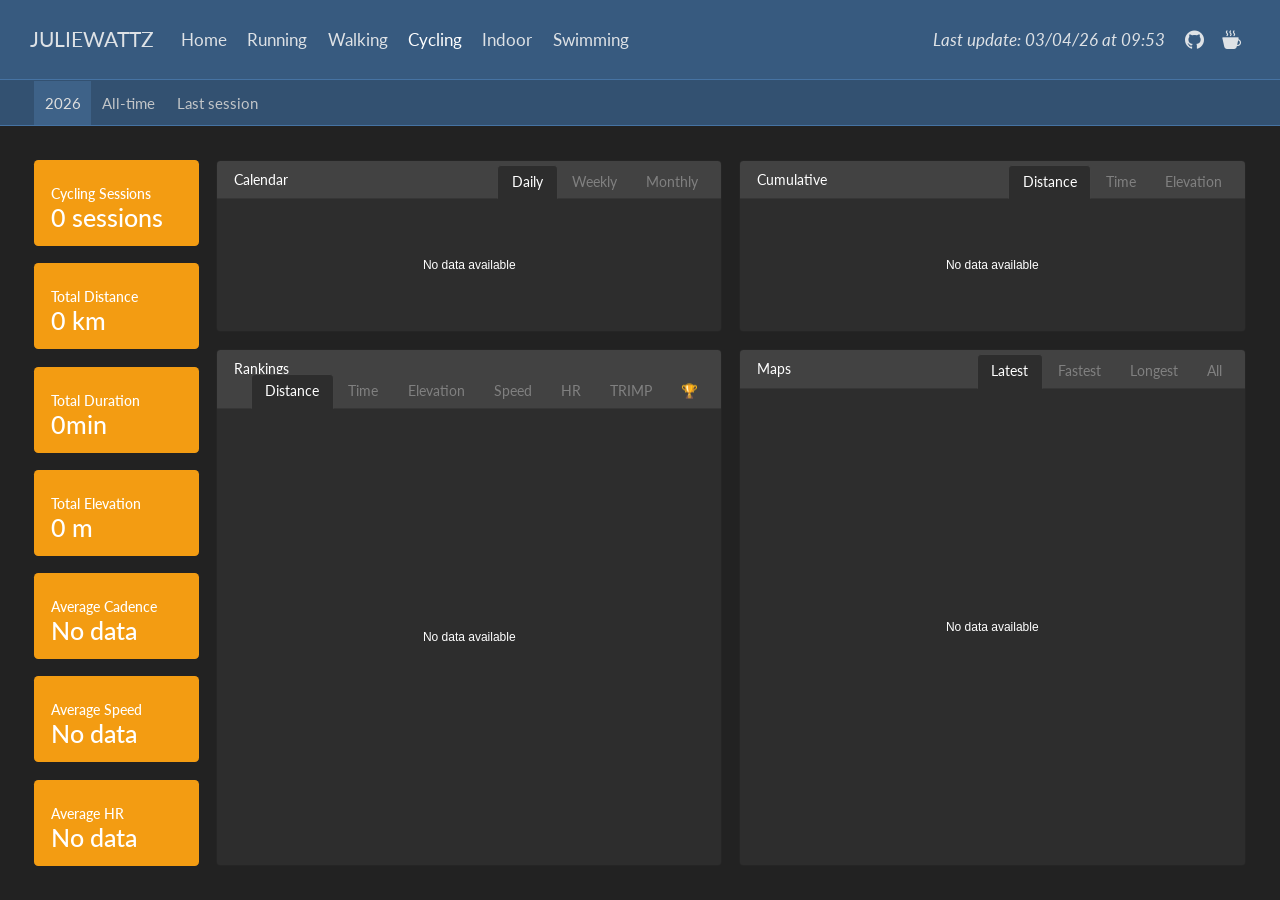
==== commit 7c8e97f6: "Automated site update Fri Apr  3 07:53:33 UTC 2026" ====
--- a/docs/cycling.html
+++ b/docs/cycling.html
@@ -125,7 +125,7 @@
             <ul class="navbar-nav navbar-nav-scroll ms-auto">
   <li class="nav-item">
     <span class="nav-link">
-<span class="menu-text"><i>Last update: 02/04/26 at 20:22</i></span>
+<span class="menu-text"><i>Last update: 03/04/26 at 09:53</i></span>
     </span>
   </li>  
   <li class="nav-item compact">
@@ -298,17 +298,17 @@
 <div class="tab-content html-fill-item html-fill-container" data-tabset-id="card-tabset-8"><div class="tab-pane active show html-fill-item html-fill-container" role="tabpanel" id="card-tabset-8-1"><div class="card-body html-fill-item html-fill-container" data-title="Daily">
 <div class="cell-output-display html-fill-item html-fill-container">
 <div class="plotly html-widget html-fill-item html-fill-container" id="htmlwidget-a7d9776eea636af4b884" style="width:100%;height:406px;"></div>
-<script type="application/json" data-for="htmlwidget-a7d9776eea636af4b884">{"x":{"visdat":{"1af325f3b82f":["function () ","plotlyVisDat"]},"cur_data":"1af325f3b82f","attrs":{"1af325f3b82f":{"x":[],"y":[],"mode":"markers","alpha_stroke":1,"sizes":[10,100],"spans":[1,20],"type":"scatter"}},"layout":{"margin":{"b":40,"l":60,"t":25,"r":10},"title":{"text":"No data available","x":0.5,"y":0.5,"xanchor":"center","font":{"size":12,"color":"white"}},"paper_bgcolor":"#2d2d2d","plot_bgcolor":"#2d2d2d","xaxis":{"domain":[0,1],"automargin":true,"zeroline":false,"visible":false,"fixedrange":true,"title":[]},"yaxis":{"domain":[0,1],"automargin":true,"visible":false,"fixedrange":true,"title":[]},"hovermode":"closest","showlegend":false},"source":"A","config":{"modeBarButtonsToAdd":["hoverclosest","hovercompare"],"showSendToCloud":false,"displayModeBar":false,"staticPlot":false},"data":[{"mode":"markers","type":"scatter","marker":{"color":"rgba(31,119,180,1)","line":{"color":"rgba(31,119,180,1)"}},"error_y":{"color":"rgba(31,119,180,1)"},"error_x":{"color":"rgba(31,119,180,1)"},"line":{"color":"rgba(31,119,180,1)"},"xaxis":"x","yaxis":"y","frame":null}],"highlight":{"on":"plotly_click","persistent":false,"dynamic":false,"selectize":false,"opacityDim":0.20000000000000001,"selected":{"opacity":1},"debounce":0},"shinyEvents":["plotly_hover","plotly_click","plotly_selected","plotly_relayout","plotly_brushed","plotly_brushing","plotly_clickannotation","plotly_doubleclick","plotly_deselect","plotly_afterplot","plotly_sunburstclick"],"base_url":"https://plot.ly"},"evals":[],"jsHooks":[]}</script>
+<script type="application/json" data-for="htmlwidget-a7d9776eea636af4b884">{"x":{"visdat":{"1a5f3e70f730":["function () ","plotlyVisDat"]},"cur_data":"1a5f3e70f730","attrs":{"1a5f3e70f730":{"x":[],"y":[],"mode":"markers","alpha_stroke":1,"sizes":[10,100],"spans":[1,20],"type":"scatter"}},"layout":{"margin":{"b":40,"l":60,"t":25,"r":10},"title":{"text":"No data available","x":0.5,"y":0.5,"xanchor":"center","font":{"size":12,"color":"white"}},"paper_bgcolor":"#2d2d2d","plot_bgcolor":"#2d2d2d","xaxis":{"domain":[0,1],"automargin":true,"zeroline":false,"visible":false,"fixedrange":true,"title":[]},"yaxis":{"domain":[0,1],"automargin":true,"visible":false,"fixedrange":true,"title":[]},"hovermode":"closest","showlegend":false},"source":"A","config":{"modeBarButtonsToAdd":["hoverclosest","hovercompare"],"showSendToCloud":false,"displayModeBar":false,"staticPlot":false},"data":[{"mode":"markers","type":"scatter","marker":{"color":"rgba(31,119,180,1)","line":{"color":"rgba(31,119,180,1)"}},"error_y":{"color":"rgba(31,119,180,1)"},"error_x":{"color":"rgba(31,119,180,1)"},"line":{"color":"rgba(31,119,180,1)"},"xaxis":"x","yaxis":"y","frame":null}],"highlight":{"on":"plotly_click","persistent":false,"dynamic":false,"selectize":false,"opacityDim":0.20000000000000001,"selected":{"opacity":1},"debounce":0},"shinyEvents":["plotly_hover","plotly_click","plotly_selected","plotly_relayout","plotly_brushed","plotly_brushing","plotly_clickannotation","plotly_doubleclick","plotly_deselect","plotly_afterplot","plotly_sunburstclick"],"base_url":"https://plot.ly"},"evals":[],"jsHooks":[]}</script>
 </div>
 </div></div><div class="tab-pane html-fill-item html-fill-container" role="tabpanel" id="card-tabset-8-2"><div class="card-body html-fill-item html-fill-container" data-title="Weekly">
 <div class="cell-output-display html-fill-item html-fill-container">
 <div class="plotly html-widget html-fill-item html-fill-container" id="htmlwidget-acafc1e4ddd0b38d2e2c" style="width:100%;height:406px;"></div>
-<script type="application/json" data-for="htmlwidget-acafc1e4ddd0b38d2e2c">{"x":{"visdat":{"1af31e2e9be5":["function () ","plotlyVisDat"]},"cur_data":"1af31e2e9be5","attrs":{"1af31e2e9be5":{"x":[],"y":[],"mode":"markers","alpha_stroke":1,"sizes":[10,100],"spans":[1,20],"type":"scatter"}},"layout":{"margin":{"b":40,"l":60,"t":25,"r":10},"title":{"text":"No data available","x":0.5,"y":0.5,"xanchor":"center","font":{"size":12,"color":"white"}},"paper_bgcolor":"#2d2d2d","plot_bgcolor":"#2d2d2d","xaxis":{"domain":[0,1],"automargin":true,"zeroline":false,"visible":false,"fixedrange":true,"title":[]},"yaxis":{"domain":[0,1],"automargin":true,"visible":false,"fixedrange":true,"title":[]},"hovermode":"closest","showlegend":false},"source":"A","config":{"modeBarButtonsToAdd":["hoverclosest","hovercompare"],"showSendToCloud":false,"displayModeBar":false,"staticPlot":false},"data":[{"mode":"markers","type":"scatter","marker":{"color":"rgba(31,119,180,1)","line":{"color":"rgba(31,119,180,1)"}},"error_y":{"color":"rgba(31,119,180,1)"},"error_x":{"color":"rgba(31,119,180,1)"},"line":{"color":"rgba(31,119,180,1)"},"xaxis":"x","yaxis":"y","frame":null}],"highlight":{"on":"plotly_click","persistent":false,"dynamic":false,"selectize":false,"opacityDim":0.20000000000000001,"selected":{"opacity":1},"debounce":0},"shinyEvents":["plotly_hover","plotly_click","plotly_selected","plotly_relayout","plotly_brushed","plotly_brushing","plotly_clickannotation","plotly_doubleclick","plotly_deselect","plotly_afterplot","plotly_sunburstclick"],"base_url":"https://plot.ly"},"evals":[],"jsHooks":[]}</script>
+<script type="application/json" data-for="htmlwidget-acafc1e4ddd0b38d2e2c">{"x":{"visdat":{"1a5f66df28b":["function () ","plotlyVisDat"]},"cur_data":"1a5f66df28b","attrs":{"1a5f66df28b":{"x":[],"y":[],"mode":"markers","alpha_stroke":1,"sizes":[10,100],"spans":[1,20],"type":"scatter"}},"layout":{"margin":{"b":40,"l":60,"t":25,"r":10},"title":{"text":"No data available","x":0.5,"y":0.5,"xanchor":"center","font":{"size":12,"color":"white"}},"paper_bgcolor":"#2d2d2d","plot_bgcolor":"#2d2d2d","xaxis":{"domain":[0,1],"automargin":true,"zeroline":false,"visible":false,"fixedrange":true,"title":[]},"yaxis":{"domain":[0,1],"automargin":true,"visible":false,"fixedrange":true,"title":[]},"hovermode":"closest","showlegend":false},"source":"A","config":{"modeBarButtonsToAdd":["hoverclosest","hovercompare"],"showSendToCloud":false,"displayModeBar":false,"staticPlot":false},"data":[{"mode":"markers","type":"scatter","marker":{"color":"rgba(31,119,180,1)","line":{"color":"rgba(31,119,180,1)"}},"error_y":{"color":"rgba(31,119,180,1)"},"error_x":{"color":"rgba(31,119,180,1)"},"line":{"color":"rgba(31,119,180,1)"},"xaxis":"x","yaxis":"y","frame":null}],"highlight":{"on":"plotly_click","persistent":false,"dynamic":false,"selectize":false,"opacityDim":0.20000000000000001,"selected":{"opacity":1},"debounce":0},"shinyEvents":["plotly_hover","plotly_click","plotly_selected","plotly_relayout","plotly_brushed","plotly_brushing","plotly_clickannotation","plotly_doubleclick","plotly_deselect","plotly_afterplot","plotly_sunburstclick"],"base_url":"https://plot.ly"},"evals":[],"jsHooks":[]}</script>
 </div>
 </div></div><div class="tab-pane html-fill-item html-fill-container" role="tabpanel" id="card-tabset-8-3"><div class="card-body html-fill-item html-fill-container" data-title="Monthly">
 <div class="cell-output-display html-fill-item html-fill-container">
 <div class="plotly html-widget html-fill-item html-fill-container" id="htmlwidget-46ccade7f87d0848b7b1" style="width:100%;height:406px;"></div>
-<script type="application/json" data-for="htmlwidget-46ccade7f87d0848b7b1">{"x":{"visdat":{"1af3720b2a32":["function () ","plotlyVisDat"]},"cur_data":"1af3720b2a32","attrs":{"1af3720b2a32":{"x":[],"y":[],"mode":"markers","alpha_stroke":1,"sizes":[10,100],"spans":[1,20],"type":"scatter"}},"layout":{"margin":{"b":40,"l":60,"t":25,"r":10},"title":{"text":"No data available","x":0.5,"y":0.5,"xanchor":"center","font":{"size":12,"color":"white"}},"paper_bgcolor":"#2d2d2d","plot_bgcolor":"#2d2d2d","xaxis":{"domain":[0,1],"automargin":true,"zeroline":false,"visible":false,"fixedrange":true,"title":[]},"yaxis":{"domain":[0,1],"automargin":true,"visible":false,"fixedrange":true,"title":[]},"hovermode":"closest","showlegend":false},"source":"A","config":{"modeBarButtonsToAdd":["hoverclosest","hovercompare"],"showSendToCloud":false,"displayModeBar":false,"staticPlot":false},"data":[{"mode":"markers","type":"scatter","marker":{"color":"rgba(31,119,180,1)","line":{"color":"rgba(31,119,180,1)"}},"error_y":{"color":"rgba(31,119,180,1)"},"error_x":{"color":"rgba(31,119,180,1)"},"line":{"color":"rgba(31,119,180,1)"},"xaxis":"x","yaxis":"y","frame":null}],"highlight":{"on":"plotly_click","persistent":false,"dynamic":false,"selectize":false,"opacityDim":0.20000000000000001,"selected":{"opacity":1},"debounce":0},"shinyEvents":["plotly_hover","plotly_click","plotly_selected","plotly_relayout","plotly_brushed","plotly_brushing","plotly_clickannotation","plotly_doubleclick","plotly_deselect","plotly_afterplot","plotly_sunburstclick"],"base_url":"https://plot.ly"},"evals":[],"jsHooks":[]}</script>
+<script type="application/json" data-for="htmlwidget-46ccade7f87d0848b7b1">{"x":{"visdat":{"1a5f7d3750a4":["function () ","plotlyVisDat"]},"cur_data":"1a5f7d3750a4","attrs":{"1a5f7d3750a4":{"x":[],"y":[],"mode":"markers","alpha_stroke":1,"sizes":[10,100],"spans":[1,20],"type":"scatter"}},"layout":{"margin":{"b":40,"l":60,"t":25,"r":10},"title":{"text":"No data available","x":0.5,"y":0.5,"xanchor":"center","font":{"size":12,"color":"white"}},"paper_bgcolor":"#2d2d2d","plot_bgcolor":"#2d2d2d","xaxis":{"domain":[0,1],"automargin":true,"zeroline":false,"visible":false,"fixedrange":true,"title":[]},"yaxis":{"domain":[0,1],"automargin":true,"visible":false,"fixedrange":true,"title":[]},"hovermode":"closest","showlegend":false},"source":"A","config":{"modeBarButtonsToAdd":["hoverclosest","hovercompare"],"showSendToCloud":false,"displayModeBar":false,"staticPlot":false},"data":[{"mode":"markers","type":"scatter","marker":{"color":"rgba(31,119,180,1)","line":{"color":"rgba(31,119,180,1)"}},"error_y":{"color":"rgba(31,119,180,1)"},"error_x":{"color":"rgba(31,119,180,1)"},"line":{"color":"rgba(31,119,180,1)"},"xaxis":"x","yaxis":"y","frame":null}],"highlight":{"on":"plotly_click","persistent":false,"dynamic":false,"selectize":false,"opacityDim":0.20000000000000001,"selected":{"opacity":1},"debounce":0},"shinyEvents":["plotly_hover","plotly_click","plotly_selected","plotly_relayout","plotly_brushed","plotly_brushing","plotly_clickannotation","plotly_doubleclick","plotly_deselect","plotly_afterplot","plotly_sunburstclick"],"base_url":"https://plot.ly"},"evals":[],"jsHooks":[]}</script>
 </div>
 </div></div></div><bslib-tooltip placement="auto" bsoptions="[]" data-require-bs-version="5" data-require-bs-caller="tooltip()">
     <template>Expand</template>
@@ -333,37 +333,37 @@
 <div class="tab-content html-fill-item html-fill-container" data-tabset-id="card-tabset-9"><div class="tab-pane active show html-fill-item html-fill-container" role="tabpanel" id="card-tabset-9-1"><div class="card-body html-fill-item html-fill-container" data-title="Distance">
 <div class="cell-output-display html-fill-item html-fill-container">
 <div class="plotly html-widget html-fill-item html-fill-container" id="htmlwidget-0662ec9c634f652f5886" style="width:100%;height:406px;"></div>
-<script type="application/json" data-for="htmlwidget-0662ec9c634f652f5886">{"x":{"visdat":{"1af333c8a13b":["function () ","plotlyVisDat"]},"cur_data":"1af333c8a13b","attrs":{"1af333c8a13b":{"x":[],"y":[],"mode":"markers","alpha_stroke":1,"sizes":[10,100],"spans":[1,20],"type":"scatter"}},"layout":{"margin":{"b":40,"l":60,"t":25,"r":10},"title":{"text":"No data available","x":0.5,"y":0.5,"xanchor":"center","font":{"size":12,"color":"white"}},"paper_bgcolor":"#2d2d2d","plot_bgcolor":"#2d2d2d","xaxis":{"domain":[0,1],"automargin":true,"zeroline":false,"visible":false,"fixedrange":true,"title":[]},"yaxis":{"domain":[0,1],"automargin":true,"visible":false,"fixedrange":true,"title":[]},"hovermode":"closest","showlegend":false},"source":"A","config":{"modeBarButtonsToAdd":["hoverclosest","hovercompare"],"showSendToCloud":false,"displayModeBar":false,"staticPlot":false},"data":[{"mode":"markers","type":"scatter","marker":{"color":"rgba(31,119,180,1)","line":{"color":"rgba(31,119,180,1)"}},"error_y":{"color":"rgba(31,119,180,1)"},"error_x":{"color":"rgba(31,119,180,1)"},"line":{"color":"rgba(31,119,180,1)"},"xaxis":"x","yaxis":"y","frame":null}],"highlight":{"on":"plotly_click","persistent":false,"dynamic":false,"selectize":false,"opacityDim":0.20000000000000001,"selected":{"opacity":1},"debounce":0},"shinyEvents":["plotly_hover","plotly_click","plotly_selected","plotly_relayout","plotly_brushed","plotly_brushing","plotly_clickannotation","plotly_doubleclick","plotly_deselect","plotly_afterplot","plotly_sunburstclick"],"base_url":"https://plot.ly"},"evals":[],"jsHooks":[]}</script>
+<script type="application/json" data-for="htmlwidget-0662ec9c634f652f5886">{"x":{"visdat":{"1a5f38843d2b":["function () ","plotlyVisDat"]},"cur_data":"1a5f38843d2b","attrs":{"1a5f38843d2b":{"x":[],"y":[],"mode":"markers","alpha_stroke":1,"sizes":[10,100],"spans":[1,20],"type":"scatter"}},"layout":{"margin":{"b":40,"l":60,"t":25,"r":10},"title":{"text":"No data available","x":0.5,"y":0.5,"xanchor":"center","font":{"size":12,"color":"white"}},"paper_bgcolor":"#2d2d2d","plot_bgcolor":"#2d2d2d","xaxis":{"domain":[0,1],"automargin":true,"zeroline":false,"visible":false,"fixedrange":true,"title":[]},"yaxis":{"domain":[0,1],"automargin":true,"visible":false,"fixedrange":true,"title":[]},"hovermode":"closest","showlegend":false},"source":"A","config":{"modeBarButtonsToAdd":["hoverclosest","hovercompare"],"showSendToCloud":false,"displayModeBar":false,"staticPlot":false},"data":[{"mode":"markers","type":"scatter","marker":{"color":"rgba(31,119,180,1)","line":{"color":"rgba(31,119,180,1)"}},"error_y":{"color":"rgba(31,119,180,1)"},"error_x":{"color":"rgba(31,119,180,1)"},"line":{"color":"rgba(31,119,180,1)"},"xaxis":"x","yaxis":"y","frame":null}],"highlight":{"on":"plotly_click","persistent":false,"dynamic":false,"selectize":false,"opacityDim":0.20000000000000001,"selected":{"opacity":1},"debounce":0},"shinyEvents":["plotly_hover","plotly_click","plotly_selected","plotly_relayout","plotly_brushed","plotly_brushing","plotly_clickannotation","plotly_doubleclick","plotly_deselect","plotly_afterplot","plotly_sunburstclick"],"base_url":"https://plot.ly"},"evals":[],"jsHooks":[]}</script>
 </div>
 </div></div><div class="tab-pane html-fill-item html-fill-container" role="tabpanel" id="card-tabset-9-2"><div class="card-body html-fill-item html-fill-container" data-title="Time">
 <div class="cell-output-display html-fill-item html-fill-container">
 <div class="plotly html-widget html-fill-item html-fill-container" id="htmlwidget-fa3e4c64646ab841bbc6" style="width:100%;height:406px;"></div>
-<script type="application/json" data-for="htmlwidget-fa3e4c64646ab841bbc6">{"x":{"visdat":{"1af35a1f6578":["function () ","plotlyVisDat"]},"cur_data":"1af35a1f6578","attrs":{"1af35a1f6578":{"x":[],"y":[],"mode":"markers","alpha_stroke":1,"sizes":[10,100],"spans":[1,20],"type":"scatter"}},"layout":{"margin":{"b":40,"l":60,"t":25,"r":10},"title":{"text":"No data available","x":0.5,"y":0.5,"xanchor":"center","font":{"size":12,"color":"white"}},"paper_bgcolor":"#2d2d2d","plot_bgcolor":"#2d2d2d","xaxis":{"domain":[0,1],"automargin":true,"zeroline":false,"visible":false,"fixedrange":true,"title":[]},"yaxis":{"domain":[0,1],"automargin":true,"visible":false,"fixedrange":true,"title":[]},"hovermode":"closest","showlegend":false},"source":"A","config":{"modeBarButtonsToAdd":["hoverclosest","hovercompare"],"showSendToCloud":false,"displayModeBar":false,"staticPlot":false},"data":[{"mode":"markers","type":"scatter","marker":{"color":"rgba(31,119,180,1)","line":{"color":"rgba(31,119,180,1)"}},"error_y":{"color":"rgba(31,119,180,1)"},"error_x":{"color":"rgba(31,119,180,1)"},"line":{"color":"rgba(31,119,180,1)"},"xaxis":"x","yaxis":"y","frame":null}],"highlight":{"on":"plotly_click","persistent":false,"dynamic":false,"selectize":false,"opacityDim":0.20000000000000001,"selected":{"opacity":1},"debounce":0},"shinyEvents":["plotly_hover","plotly_click","plotly_selected","plotly_relayout","plotly_brushed","plotly_brushing","plotly_clickannotation","plotly_doubleclick","plotly_deselect","plotly_afterplot","plotly_sunburstclick"],"base_url":"https://plot.ly"},"evals":[],"jsHooks":[]}</script>
+<script type="application/json" data-for="htmlwidget-fa3e4c64646ab841bbc6">{"x":{"visdat":{"1a5f3e167598":["function () ","plotlyVisDat"]},"cur_data":"1a5f3e167598","attrs":{"1a5f3e167598":{"x":[],"y":[],"mode":"markers","alpha_stroke":1,"sizes":[10,100],"spans":[1,20],"type":"scatter"}},"layout":{"margin":{"b":40,"l":60,"t":25,"r":10},"title":{"text":"No data available","x":0.5,"y":0.5,"xanchor":"center","font":{"size":12,"color":"white"}},"paper_bgcolor":"#2d2d2d","plot_bgcolor":"#2d2d2d","xaxis":{"domain":[0,1],"automargin":true,"zeroline":false,"visible":false,"fixedrange":true,"title":[]},"yaxis":{"domain":[0,1],"automargin":true,"visible":false,"fixedrange":true,"title":[]},"hovermode":"closest","showlegend":false},"source":"A","config":{"modeBarButtonsToAdd":["hoverclosest","hovercompare"],"showSendToCloud":false,"displayModeBar":false,"staticPlot":false},"data":[{"mode":"markers","type":"scatter","marker":{"color":"rgba(31,119,180,1)","line":{"color":"rgba(31,119,180,1)"}},"error_y":{"color":"rgba(31,119,180,1)"},"error_x":{"color":"rgba(31,119,180,1)"},"line":{"color":"rgba(31,119,180,1)"},"xaxis":"x","yaxis":"y","frame":null}],"highlight":{"on":"plotly_click","persistent":false,"dynamic":false,"selectize":false,"opacityDim":0.20000000000000001,"selected":{"opacity":1},"debounce":0},"shinyEvents":["plotly_hover","plotly_click","plotly_selected","plotly_relayout","plotly_brushed","plotly_brushing","plotly_clickannotation","plotly_doubleclick","plotly_deselect","plotly_afterplot","plotly_sunburstclick"],"base_url":"https://plot.ly"},"evals":[],"jsHooks":[]}</script>
 </div>
 </div></div><div class="tab-pane html-fill-item html-fill-container" role="tabpanel" id="card-tabset-9-3"><div class="card-body html-fill-item html-fill-container" data-title="Elevation">
 <div class="cell-output-display html-fill-item html-fill-container">
 <div class="plotly html-widget html-fill-item html-fill-container" id="htmlwidget-73fd9bbf285fb05b726b" style="width:100%;height:406px;"></div>
-<script type="application/json" data-for="htmlwidget-73fd9bbf285fb05b726b">{"x":{"visdat":{"1af38423dca":["function () ","plotlyVisDat"]},"cur_data":"1af38423dca","attrs":{"1af38423dca":{"x":[],"y":[],"mode":"markers","alpha_stroke":1,"sizes":[10,100],"spans":[1,20],"type":"scatter"}},"layout":{"margin":{"b":40,"l":60,"t":25,"r":10},"title":{"text":"No data available","x":0.5,"y":0.5,"xanchor":"center","font":{"size":12,"color":"white"}},"paper_bgcolor":"#2d2d2d","plot_bgcolor":"#2d2d2d","xaxis":{"domain":[0,1],"automargin":true,"zeroline":false,"visible":false,"fixedrange":true,"title":[]},"yaxis":{"domain":[0,1],"automargin":true,"visible":false,"fixedrange":true,"title":[]},"hovermode":"closest","showlegend":false},"source":"A","config":{"modeBarButtonsToAdd":["hoverclosest","hovercompare"],"showSendToCloud":false,"displayModeBar":false,"staticPlot":false},"data":[{"mode":"markers","type":"scatter","marker":{"color":"rgba(31,119,180,1)","line":{"color":"rgba(31,119,180,1)"}},"error_y":{"color":"rgba(31,119,180,1)"},"error_x":{"color":"rgba(31,119,180,1)"},"line":{"color":"rgba(31,119,180,1)"},"xaxis":"x","yaxis":"y","frame":null}],"highlight":{"on":"plotly_click","persistent":false,"dynamic":false,"selectize":false,"opacityDim":0.20000000000000001,"selected":{"opacity":1},"debounce":0},"shinyEvents":["plotly_hover","plotly_click","plotly_selected","plotly_relayout","plotly_brushed","plotly_brushing","plotly_clickannotation","plotly_doubleclick","plotly_deselect","plotly_afterplot","plotly_sunburstclick"],"base_url":"https://plot.ly"},"evals":[],"jsHooks":[]}</script>
+<script type="application/json" data-for="htmlwidget-73fd9bbf285fb05b726b">{"x":{"visdat":{"1a5f158c20d3":["function () ","plotlyVisDat"]},"cur_data":"1a5f158c20d3","attrs":{"1a5f158c20d3":{"x":[],"y":[],"mode":"markers","alpha_stroke":1,"sizes":[10,100],"spans":[1,20],"type":"scatter"}},"layout":{"margin":{"b":40,"l":60,"t":25,"r":10},"title":{"text":"No data available","x":0.5,"y":0.5,"xanchor":"center","font":{"size":12,"color":"white"}},"paper_bgcolor":"#2d2d2d","plot_bgcolor":"#2d2d2d","xaxis":{"domain":[0,1],"automargin":true,"zeroline":false,"visible":false,"fixedrange":true,"title":[]},"yaxis":{"domain":[0,1],"automargin":true,"visible":false,"fixedrange":true,"title":[]},"hovermode":"closest","showlegend":false},"source":"A","config":{"modeBarButtonsToAdd":["hoverclosest","hovercompare"],"showSendToCloud":false,"displayModeBar":false,"staticPlot":false},"data":[{"mode":"markers","type":"scatter","marker":{"color":"rgba(31,119,180,1)","line":{"color":"rgba(31,119,180,1)"}},"error_y":{"color":"rgba(31,119,180,1)"},"error_x":{"color":"rgba(31,119,180,1)"},"line":{"color":"rgba(31,119,180,1)"},"xaxis":"x","yaxis":"y","frame":null}],"highlight":{"on":"plotly_click","persistent":false,"dynamic":false,"selectize":false,"opacityDim":0.20000000000000001,"selected":{"opacity":1},"debounce":0},"shinyEvents":["plotly_hover","plotly_click","plotly_selected","plotly_relayout","plotly_brushed","plotly_brushing","plotly_clickannotation","plotly_doubleclick","plotly_deselect","plotly_afterplot","plotly_sunburstclick"],"base_url":"https://plot.ly"},"evals":[],"jsHooks":[]}</script>
 </div>
 </div></div><div class="tab-pane html-fill-item html-fill-container" role="tabpanel" id="card-tabset-9-4"><div class="card-body html-fill-item html-fill-container" data-title="Speed">
 <div class="cell-output-display html-fill-item html-fill-container">
 <div class="plotly html-widget html-fill-item html-fill-container" id="htmlwidget-3d8feee79b8a4bbe181f" style="width:100%;height:406px;"></div>
-<script type="application/json" data-for="htmlwidget-3d8feee79b8a4bbe181f">{"x":{"visdat":{"1af3660b1ed0":["function () ","plotlyVisDat"]},"cur_data":"1af3660b1ed0","attrs":{"1af3660b1ed0":{"x":[],"y":[],"mode":"markers","alpha_stroke":1,"sizes":[10,100],"spans":[1,20],"type":"scatter"}},"layout":{"margin":{"b":40,"l":60,"t":25,"r":10},"title":{"text":"No data available","x":0.5,"y":0.5,"xanchor":"center","font":{"size":12,"color":"white"}},"paper_bgcolor":"#2d2d2d","plot_bgcolor":"#2d2d2d","xaxis":{"domain":[0,1],"automargin":true,"zeroline":false,"visible":false,"fixedrange":true,"title":[]},"yaxis":{"domain":[0,1],"automargin":true,"visible":false,"fixedrange":true,"title":[]},"hovermode":"closest","showlegend":false},"source":"A","config":{"modeBarButtonsToAdd":["hoverclosest","hovercompare"],"showSendToCloud":false,"displayModeBar":false,"staticPlot":false},"data":[{"mode":"markers","type":"scatter","marker":{"color":"rgba(31,119,180,1)","line":{"color":"rgba(31,119,180,1)"}},"error_y":{"color":"rgba(31,119,180,1)"},"error_x":{"color":"rgba(31,119,180,1)"},"line":{"color":"rgba(31,119,180,1)"},"xaxis":"x","yaxis":"y","frame":null}],"highlight":{"on":"plotly_click","persistent":false,"dynamic":false,"selectize":false,"opacityDim":0.20000000000000001,"selected":{"opacity":1},"debounce":0},"shinyEvents":["plotly_hover","plotly_click","plotly_selected","plotly_relayout","plotly_brushed","plotly_brushing","plotly_clickannotation","plotly_doubleclick","plotly_deselect","plotly_afterplot","plotly_sunburstclick"],"base_url":"https://plot.ly"},"evals":[],"jsHooks":[]}</script>
+<script type="application/json" data-for="htmlwidget-3d8feee79b8a4bbe181f">{"x":{"visdat":{"1a5f7e2fa3a0":["function () ","plotlyVisDat"]},"cur_data":"1a5f7e2fa3a0","attrs":{"1a5f7e2fa3a0":{"x":[],"y":[],"mode":"markers","alpha_stroke":1,"sizes":[10,100],"spans":[1,20],"type":"scatter"}},"layout":{"margin":{"b":40,"l":60,"t":25,"r":10},"title":{"text":"No data available","x":0.5,"y":0.5,"xanchor":"center","font":{"size":12,"color":"white"}},"paper_bgcolor":"#2d2d2d","plot_bgcolor":"#2d2d2d","xaxis":{"domain":[0,1],"automargin":true,"zeroline":false,"visible":false,"fixedrange":true,"title":[]},"yaxis":{"domain":[0,1],"automargin":true,"visible":false,"fixedrange":true,"title":[]},"hovermode":"closest","showlegend":false},"source":"A","config":{"modeBarButtonsToAdd":["hoverclosest","hovercompare"],"showSendToCloud":false,"displayModeBar":false,"staticPlot":false},"data":[{"mode":"markers","type":"scatter","marker":{"color":"rgba(31,119,180,1)","line":{"color":"rgba(31,119,180,1)"}},"error_y":{"color":"rgba(31,119,180,1)"},"error_x":{"color":"rgba(31,119,180,1)"},"line":{"color":"rgba(31,119,180,1)"},"xaxis":"x","yaxis":"y","frame":null}],"highlight":{"on":"plotly_click","persistent":false,"dynamic":false,"selectize":false,"opacityDim":0.20000000000000001,"selected":{"opacity":1},"debounce":0},"shinyEvents":["plotly_hover","plotly_click","plotly_selected","plotly_relayout","plotly_brushed","plotly_brushing","plotly_clickannotation","plotly_doubleclick","plotly_deselect","plotly_afterplot","plotly_sunburstclick"],"base_url":"https://plot.ly"},"evals":[],"jsHooks":[]}</script>
 </div>
 </div></div><div class="tab-pane html-fill-item html-fill-container" role="tabpanel" id="card-tabset-9-5"><div class="card-body html-fill-item html-fill-container" data-title="HR">
 <div class="cell-output-display html-fill-item html-fill-container">
 <div class="plotly html-widget html-fill-item html-fill-container" id="htmlwidget-da6082ce681ed2c71de6" style="width:100%;height:406px;"></div>
-<script type="application/json" data-for="htmlwidget-da6082ce681ed2c71de6">{"x":{"visdat":{"1af348ffc61c":["function () ","plotlyVisDat"]},"cur_data":"1af348ffc61c","attrs":{"1af348ffc61c":{"x":[],"y":[],"mode":"markers","alpha_stroke":1,"sizes":[10,100],"spans":[1,20],"type":"scatter"}},"layout":{"margin":{"b":40,"l":60,"t":25,"r":10},"title":{"text":"No data available","x":0.5,"y":0.5,"xanchor":"center","font":{"size":12,"color":"white"}},"paper_bgcolor":"#2d2d2d","plot_bgcolor":"#2d2d2d","xaxis":{"domain":[0,1],"automargin":true,"zeroline":false,"visible":false,"fixedrange":true,"title":[]},"yaxis":{"domain":[0,1],"automargin":true,"visible":false,"fixedrange":true,"title":[]},"hovermode":"closest","showlegend":false},"source":"A","config":{"modeBarButtonsToAdd":["hoverclosest","hovercompare"],"showSendToCloud":false,"displayModeBar":false,"staticPlot":false},"data":[{"mode":"markers","type":"scatter","marker":{"color":"rgba(31,119,180,1)","line":{"color":"rgba(31,119,180,1)"}},"error_y":{"color":"rgba(31,119,180,1)"},"error_x":{"color":"rgba(31,119,180,1)"},"line":{"color":"rgba(31,119,180,1)"},"xaxis":"x","yaxis":"y","frame":null}],"highlight":{"on":"plotly_click","persistent":false,"dynamic":false,"selectize":false,"opacityDim":0.20000000000000001,"selected":{"opacity":1},"debounce":0},"shinyEvents":["plotly_hover","plotly_click","plotly_selected","plotly_relayout","plotly_brushed","plotly_brushing","plotly_clickannotation","plotly_doubleclick","plotly_deselect","plotly_afterplot","plotly_sunburstclick"],"base_url":"https://plot.ly"},"evals":[],"jsHooks":[]}</script>
+<script type="application/json" data-for="htmlwidget-da6082ce681ed2c71de6">{"x":{"visdat":{"1a5f4e2d623c":["function () ","plotlyVisDat"]},"cur_data":"1a5f4e2d623c","attrs":{"1a5f4e2d623c":{"x":[],"y":[],"mode":"markers","alpha_stroke":1,"sizes":[10,100],"spans":[1,20],"type":"scatter"}},"layout":{"margin":{"b":40,"l":60,"t":25,"r":10},"title":{"text":"No data available","x":0.5,"y":0.5,"xanchor":"center","font":{"size":12,"color":"white"}},"paper_bgcolor":"#2d2d2d","plot_bgcolor":"#2d2d2d","xaxis":{"domain":[0,1],"automargin":true,"zeroline":false,"visible":false,"fixedrange":true,"title":[]},"yaxis":{"domain":[0,1],"automargin":true,"visible":false,"fixedrange":true,"title":[]},"hovermode":"closest","showlegend":false},"source":"A","config":{"modeBarButtonsToAdd":["hoverclosest","hovercompare"],"showSendToCloud":false,"displayModeBar":false,"staticPlot":false},"data":[{"mode":"markers","type":"scatter","marker":{"color":"rgba(31,119,180,1)","line":{"color":"rgba(31,119,180,1)"}},"error_y":{"color":"rgba(31,119,180,1)"},"error_x":{"color":"rgba(31,119,180,1)"},"line":{"color":"rgba(31,119,180,1)"},"xaxis":"x","yaxis":"y","frame":null}],"highlight":{"on":"plotly_click","persistent":false,"dynamic":false,"selectize":false,"opacityDim":0.20000000000000001,"selected":{"opacity":1},"debounce":0},"shinyEvents":["plotly_hover","plotly_click","plotly_selected","plotly_relayout","plotly_brushed","plotly_brushing","plotly_clickannotation","plotly_doubleclick","plotly_deselect","plotly_afterplot","plotly_sunburstclick"],"base_url":"https://plot.ly"},"evals":[],"jsHooks":[]}</script>
 </div>
 </div></div><div class="tab-pane html-fill-item html-fill-container" role="tabpanel" id="card-tabset-9-6"><div class="card-body html-fill-item html-fill-container" data-title="TRIMP">
 <div class="cell-output-display html-fill-item html-fill-container">
 <div class="plotly html-widget html-fill-item html-fill-container" id="htmlwidget-3607354e4d33eead9c99" style="width:100%;height:406px;"></div>
-<script type="application/json" data-for="htmlwidget-3607354e4d33eead9c99">{"x":{"visdat":{"1af346f0488f":["function () ","plotlyVisDat"]},"cur_data":"1af346f0488f","attrs":{"1af346f0488f":{"x":[],"y":[],"mode":"markers","alpha_stroke":1,"sizes":[10,100],"spans":[1,20],"type":"scatter"}},"layout":{"margin":{"b":40,"l":60,"t":25,"r":10},"title":{"text":"No data available","x":0.5,"y":0.5,"xanchor":"center","font":{"size":12,"color":"white"}},"paper_bgcolor":"#2d2d2d","plot_bgcolor":"#2d2d2d","xaxis":{"domain":[0,1],"automargin":true,"zeroline":false,"visible":false,"fixedrange":true,"title":[]},"yaxis":{"domain":[0,1],"automargin":true,"visible":false,"fixedrange":true,"title":[]},"hovermode":"closest","showlegend":false},"source":"A","config":{"modeBarButtonsToAdd":["hoverclosest","hovercompare"],"showSendToCloud":false,"displayModeBar":false,"staticPlot":false},"data":[{"mode":"markers","type":"scatter","marker":{"color":"rgba(31,119,180,1)","line":{"color":"rgba(31,119,180,1)"}},"error_y":{"color":"rgba(31,119,180,1)"},"error_x":{"color":"rgba(31,119,180,1)"},"line":{"color":"rgba(31,119,180,1)"},"xaxis":"x","yaxis":"y","frame":null}],"highlight":{"on":"plotly_click","persistent":false,"dynamic":false,"selectize":false,"opacityDim":0.20000000000000001,"selected":{"opacity":1},"debounce":0},"shinyEvents":["plotly_hover","plotly_click","plotly_selected","plotly_relayout","plotly_brushed","plotly_brushing","plotly_clickannotation","plotly_doubleclick","plotly_deselect","plotly_afterplot","plotly_sunburstclick"],"base_url":"https://plot.ly"},"evals":[],"jsHooks":[]}</script>
+<script type="application/json" data-for="htmlwidget-3607354e4d33eead9c99">{"x":{"visdat":{"1a5f455022be":["function () ","plotlyVisDat"]},"cur_data":"1a5f455022be","attrs":{"1a5f455022be":{"x":[],"y":[],"mode":"markers","alpha_stroke":1,"sizes":[10,100],"spans":[1,20],"type":"scatter"}},"layout":{"margin":{"b":40,"l":60,"t":25,"r":10},"title":{"text":"No data available","x":0.5,"y":0.5,"xanchor":"center","font":{"size":12,"color":"white"}},"paper_bgcolor":"#2d2d2d","plot_bgcolor":"#2d2d2d","xaxis":{"domain":[0,1],"automargin":true,"zeroline":false,"visible":false,"fixedrange":true,"title":[]},"yaxis":{"domain":[0,1],"automargin":true,"visible":false,"fixedrange":true,"title":[]},"hovermode":"closest","showlegend":false},"source":"A","config":{"modeBarButtonsToAdd":["hoverclosest","hovercompare"],"showSendToCloud":false,"displayModeBar":false,"staticPlot":false},"data":[{"mode":"markers","type":"scatter","marker":{"color":"rgba(31,119,180,1)","line":{"color":"rgba(31,119,180,1)"}},"error_y":{"color":"rgba(31,119,180,1)"},"error_x":{"color":"rgba(31,119,180,1)"},"line":{"color":"rgba(31,119,180,1)"},"xaxis":"x","yaxis":"y","frame":null}],"highlight":{"on":"plotly_click","persistent":false,"dynamic":false,"selectize":false,"opacityDim":0.20000000000000001,"selected":{"opacity":1},"debounce":0},"shinyEvents":["plotly_hover","plotly_click","plotly_selected","plotly_relayout","plotly_brushed","plotly_brushing","plotly_clickannotation","plotly_doubleclick","plotly_deselect","plotly_afterplot","plotly_sunburstclick"],"base_url":"https://plot.ly"},"evals":[],"jsHooks":[]}</script>
 </div>
 </div></div><div class="tab-pane html-fill-item html-fill-container" role="tabpanel" id="card-tabset-9-7"><div class="card-body html-fill-item html-fill-container" data-title="🏆">
 <div class="cell-output-display html-fill-item html-fill-container">
 <div class="plotly html-widget html-fill-item html-fill-container" id="htmlwidget-8a5b68eee6bc82fa246b" style="width:100%;height:406px;"></div>
-<script type="application/json" data-for="htmlwidget-8a5b68eee6bc82fa246b">{"x":{"visdat":{"1af33e26b375":["function () ","plotlyVisDat"]},"cur_data":"1af33e26b375","attrs":{"1af33e26b375":{"x":[],"y":[],"mode":"markers","alpha_stroke":1,"sizes":[10,100],"spans":[1,20],"type":"scatter"}},"layout":{"margin":{"b":40,"l":60,"t":25,"r":10},"title":{"text":"No data available","x":0.5,"y":0.5,"xanchor":"center","font":{"size":12,"color":"white"}},"paper_bgcolor":"#2d2d2d","plot_bgcolor":"#2d2d2d","xaxis":{"domain":[0,1],"automargin":true,"zeroline":false,"visible":false,"fixedrange":true,"title":[]},"yaxis":{"domain":[0,1],"automargin":true,"visible":false,"fixedrange":true,"title":[]},"hovermode":"closest","showlegend":false},"source":"A","config":{"modeBarButtonsToAdd":["hoverclosest","hovercompare"],"showSendToCloud":false,"displayModeBar":false,"staticPlot":false},"data":[{"mode":"markers","type":"scatter","marker":{"color":"rgba(31,119,180,1)","line":{"color":"rgba(31,119,180,1)"}},"error_y":{"color":"rgba(31,119,180,1)"},"error_x":{"color":"rgba(31,119,180,1)"},"line":{"color":"rgba(31,119,180,1)"},"xaxis":"x","yaxis":"y","frame":null}],"highlight":{"on":"plotly_click","persistent":false,"dynamic":false,"selectize":false,"opacityDim":0.20000000000000001,"selected":{"opacity":1},"debounce":0},"shinyEvents":["plotly_hover","plotly_click","plotly_selected","plotly_relayout","plotly_brushed","plotly_brushing","plotly_clickannotation","plotly_doubleclick","plotly_deselect","plotly_afterplot","plotly_sunburstclick"],"base_url":"https://plot.ly"},"evals":[],"jsHooks":[]}</script>
+<script type="application/json" data-for="htmlwidget-8a5b68eee6bc82fa246b">{"x":{"visdat":{"1a5f501dae75":["function () ","plotlyVisDat"]},"cur_data":"1a5f501dae75","attrs":{"1a5f501dae75":{"x":[],"y":[],"mode":"markers","alpha_stroke":1,"sizes":[10,100],"spans":[1,20],"type":"scatter"}},"layout":{"margin":{"b":40,"l":60,"t":25,"r":10},"title":{"text":"No data available","x":0.5,"y":0.5,"xanchor":"center","font":{"size":12,"color":"white"}},"paper_bgcolor":"#2d2d2d","plot_bgcolor":"#2d2d2d","xaxis":{"domain":[0,1],"automargin":true,"zeroline":false,"visible":false,"fixedrange":true,"title":[]},"yaxis":{"domain":[0,1],"automargin":true,"visible":false,"fixedrange":true,"title":[]},"hovermode":"closest","showlegend":false},"source":"A","config":{"modeBarButtonsToAdd":["hoverclosest","hovercompare"],"showSendToCloud":false,"displayModeBar":false,"staticPlot":false},"data":[{"mode":"markers","type":"scatter","marker":{"color":"rgba(31,119,180,1)","line":{"color":"rgba(31,119,180,1)"}},"error_y":{"color":"rgba(31,119,180,1)"},"error_x":{"color":"rgba(31,119,180,1)"},"line":{"color":"rgba(31,119,180,1)"},"xaxis":"x","yaxis":"y","frame":null}],"highlight":{"on":"plotly_click","persistent":false,"dynamic":false,"selectize":false,"opacityDim":0.20000000000000001,"selected":{"opacity":1},"debounce":0},"shinyEvents":["plotly_hover","plotly_click","plotly_selected","plotly_relayout","plotly_brushed","plotly_brushing","plotly_clickannotation","plotly_doubleclick","plotly_deselect","plotly_afterplot","plotly_sunburstclick"],"base_url":"https://plot.ly"},"evals":[],"jsHooks":[]}</script>
 </div>
 </div></div></div><bslib-tooltip placement="auto" bsoptions="[]" data-require-bs-version="5" data-require-bs-caller="tooltip()">
     <template>Expand</template>
@@ -385,17 +385,17 @@
 <div class="tab-content html-fill-item html-fill-container" data-tabset-id="card-tabset-10"><div class="tab-pane active show html-fill-item html-fill-container" role="tabpanel" id="card-tabset-10-1"><div class="card-body html-fill-item html-fill-container" data-title="Distance">
 <div class="cell-output-display html-fill-item html-fill-container">
 <div class="plotly html-widget html-fill-item html-fill-container" id="htmlwidget-6f73a724dbc8ba218519" style="width:100%;height:406px;"></div>
-<script type="application/json" data-for="htmlwidget-6f73a724dbc8ba218519">{"x":{"visdat":{"1af34fe756a6":["function () ","plotlyVisDat"]},"cur_data":"1af34fe756a6","attrs":{"1af34fe756a6":{"x":[],"y":[],"mode":"markers","alpha_stroke":1,"sizes":[10,100],"spans":[1,20],"type":"scatter"}},"layout":{"margin":{"b":40,"l":60,"t":25,"r":10},"title":{"text":"No data available","x":0.5,"y":0.5,"xanchor":"center","font":{"size":12,"color":"white"}},"paper_bgcolor":"#2d2d2d","plot_bgcolor":"#2d2d2d","xaxis":{"domain":[0,1],"automargin":true,"zeroline":false,"visible":false,"fixedrange":true,"title":[]},"yaxis":{"domain":[0,1],"automargin":true,"visible":false,"fixedrange":true,"title":[]},"hovermode":"closest","showlegend":false},"source":"A","config":{"modeBarButtonsToAdd":["hoverclosest","hovercompare"],"showSendToCloud":false,"displayModeBar":false,"staticPlot":false},"data":[{"mode":"markers","type":"scatter","marker":{"color":"rgba(31,119,180,1)","line":{"color":"rgba(31,119,180,1)"}},"error_y":{"color":"rgba(31,119,180,1)"},"error_x":{"color":"rgba(31,119,180,1)"},"line":{"color":"rgba(31,119,180,1)"},"xaxis":"x","yaxis":"y","frame":null}],"highlight":{"on":"plotly_click","persistent":false,"dynamic":false,"selectize":false,"opacityDim":0.20000000000000001,"selected":{"opacity":1},"debounce":0},"shinyEvents":["plotly_hover","plotly_click","plotly_selected","plotly_relayout","plotly_brushed","plotly_brushing","plotly_clickannotation","plotly_doubleclick","plotly_deselect","plotly_afterplot","plotly_sunburstclick"],"base_url":"https://plot.ly"},"evals":[],"jsHooks":[]}</script>
+<script type="application/json" data-for="htmlwidget-6f73a724dbc8ba218519">{"x":{"visdat":{"1a5f6988a83b":["function () ","plotlyVisDat"]},"cur_data":"1a5f6988a83b","attrs":{"1a5f6988a83b":{"x":[],"y":[],"mode":"markers","alpha_stroke":1,"sizes":[10,100],"spans":[1,20],"type":"scatter"}},"layout":{"margin":{"b":40,"l":60,"t":25,"r":10},"title":{"text":"No data available","x":0.5,"y":0.5,"xanchor":"center","font":{"size":12,"color":"white"}},"paper_bgcolor":"#2d2d2d","plot_bgcolor":"#2d2d2d","xaxis":{"domain":[0,1],"automargin":true,"zeroline":false,"visible":false,"fixedrange":true,"title":[]},"yaxis":{"domain":[0,1],"automargin":true,"visible":false,"fixedrange":true,"title":[]},"hovermode":"closest","showlegend":false},"source":"A","config":{"modeBarButtonsToAdd":["hoverclosest","hovercompare"],"showSendToCloud":false,"displayModeBar":false,"staticPlot":false},"data":[{"mode":"markers","type":"scatter","marker":{"color":"rgba(31,119,180,1)","line":{"color":"rgba(31,119,180,1)"}},"error_y":{"color":"rgba(31,119,180,1)"},"error_x":{"color":"rgba(31,119,180,1)"},"line":{"color":"rgba(31,119,180,1)"},"xaxis":"x","yaxis":"y","frame":null}],"highlight":{"on":"plotly_click","persistent":false,"dynamic":false,"selectize":false,"opacityDim":0.20000000000000001,"selected":{"opacity":1},"debounce":0},"shinyEvents":["plotly_hover","plotly_click","plotly_selected","plotly_relayout","plotly_brushed","plotly_brushing","plotly_clickannotation","plotly_doubleclick","plotly_deselect","plotly_afterplot","plotly_sunburstclick"],"base_url":"https://plot.ly"},"evals":[],"jsHooks":[]}</script>
 </div>
 </div></div><div class="tab-pane html-fill-item html-fill-container" role="tabpanel" id="card-tabset-10-2"><div class="card-body html-fill-item html-fill-container" data-title="Time">
 <div class="cell-output-display html-fill-item html-fill-container">
 <div class="plotly html-widget html-fill-item html-fill-container" id="htmlwidget-40e34d8cdeb87a3573e9" style="width:100%;height:406px;"></div>
-<script type="application/json" data-for="htmlwidget-40e34d8cdeb87a3573e9">{"x":{"visdat":{"1af37e47b6a6":["function () ","plotlyVisDat"]},"cur_data":"1af37e47b6a6","attrs":{"1af37e47b6a6":{"x":[],"y":[],"mode":"markers","alpha_stroke":1,"sizes":[10,100],"spans":[1,20],"type":"scatter"}},"layout":{"margin":{"b":40,"l":60,"t":25,"r":10},"title":{"text":"No data available","x":0.5,"y":0.5,"xanchor":"center","font":{"size":12,"color":"white"}},"paper_bgcolor":"#2d2d2d","plot_bgcolor":"#2d2d2d","xaxis":{"domain":[0,1],"automargin":true,"zeroline":false,"visible":false,"fixedrange":true,"title":[]},"yaxis":{"domain":[0,1],"automargin":true,"visible":false,"fixedrange":true,"title":[]},"hovermode":"closest","showlegend":false},"source":"A","config":{"modeBarButtonsToAdd":["hoverclosest","hovercompare"],"showSendToCloud":false,"displayModeBar":false,"staticPlot":false},"data":[{"mode":"markers","type":"scatter","marker":{"color":"rgba(31,119,180,1)","line":{"color":"rgba(31,119,180,1)"}},"error_y":{"color":"rgba(31,119,180,1)"},"error_x":{"color":"rgba(31,119,180,1)"},"line":{"color":"rgba(31,119,180,1)"},"xaxis":"x","yaxis":"y","frame":null}],"highlight":{"on":"plotly_click","persistent":false,"dynamic":false,"selectize":false,"opacityDim":0.20000000000000001,"selected":{"opacity":1},"debounce":0},"shinyEvents":["plotly_hover","plotly_click","plotly_selected","plotly_relayout","plotly_brushed","plotly_brushing","plotly_clickannotation","plotly_doubleclick","plotly_deselect","plotly_afterplot","plotly_sunburstclick"],"base_url":"https://plot.ly"},"evals":[],"jsHooks":[]}</script>
+<script type="application/json" data-for="htmlwidget-40e34d8cdeb87a3573e9">{"x":{"visdat":{"1a5f508cfc08":["function () ","plotlyVisDat"]},"cur_data":"1a5f508cfc08","attrs":{"1a5f508cfc08":{"x":[],"y":[],"mode":"markers","alpha_stroke":1,"sizes":[10,100],"spans":[1,20],"type":"scatter"}},"layout":{"margin":{"b":40,"l":60,"t":25,"r":10},"title":{"text":"No data available","x":0.5,"y":0.5,"xanchor":"center","font":{"size":12,"color":"white"}},"paper_bgcolor":"#2d2d2d","plot_bgcolor":"#2d2d2d","xaxis":{"domain":[0,1],"automargin":true,"zeroline":false,"visible":false,"fixedrange":true,"title":[]},"yaxis":{"domain":[0,1],"automargin":true,"visible":false,"fixedrange":true,"title":[]},"hovermode":"closest","showlegend":false},"source":"A","config":{"modeBarButtonsToAdd":["hoverclosest","hovercompare"],"showSendToCloud":false,"displayModeBar":false,"staticPlot":false},"data":[{"mode":"markers","type":"scatter","marker":{"color":"rgba(31,119,180,1)","line":{"color":"rgba(31,119,180,1)"}},"error_y":{"color":"rgba(31,119,180,1)"},"error_x":{"color":"rgba(31,119,180,1)"},"line":{"color":"rgba(31,119,180,1)"},"xaxis":"x","yaxis":"y","frame":null}],"highlight":{"on":"plotly_click","persistent":false,"dynamic":false,"selectize":false,"opacityDim":0.20000000000000001,"selected":{"opacity":1},"debounce":0},"shinyEvents":["plotly_hover","plotly_click","plotly_selected","plotly_relayout","plotly_brushed","plotly_brushing","plotly_clickannotation","plotly_doubleclick","plotly_deselect","plotly_afterplot","plotly_sunburstclick"],"base_url":"https://plot.ly"},"evals":[],"jsHooks":[]}</script>
 </div>
 </div></div><div class="tab-pane html-fill-item html-fill-container" role="tabpanel" id="card-tabset-10-3"><div class="card-body html-fill-item html-fill-container" data-title="Elevation">
 <div class="cell-output-display html-fill-item html-fill-container">
 <div class="plotly html-widget html-fill-item html-fill-container" id="htmlwidget-3aa16aa22e12552c9009" style="width:100%;height:406px;"></div>
-<script type="application/json" data-for="htmlwidget-3aa16aa22e12552c9009">{"x":{"visdat":{"1af31d06d571":["function () ","plotlyVisDat"]},"cur_data":"1af31d06d571","attrs":{"1af31d06d571":{"x":[],"y":[],"mode":"markers","alpha_stroke":1,"sizes":[10,100],"spans":[1,20],"type":"scatter"}},"layout":{"margin":{"b":40,"l":60,"t":25,"r":10},"title":{"text":"No data available","x":0.5,"y":0.5,"xanchor":"center","font":{"size":12,"color":"white"}},"paper_bgcolor":"#2d2d2d","plot_bgcolor":"#2d2d2d","xaxis":{"domain":[0,1],"automargin":true,"zeroline":false,"visible":false,"fixedrange":true,"title":[]},"yaxis":{"domain":[0,1],"automargin":true,"visible":false,"fixedrange":true,"title":[]},"hovermode":"closest","showlegend":false},"source":"A","config":{"modeBarButtonsToAdd":["hoverclosest","hovercompare"],"showSendToCloud":false,"displayModeBar":false,"staticPlot":false},"data":[{"mode":"markers","type":"scatter","marker":{"color":"rgba(31,119,180,1)","line":{"color":"rgba(31,119,180,1)"}},"error_y":{"color":"rgba(31,119,180,1)"},"error_x":{"color":"rgba(31,119,180,1)"},"line":{"color":"rgba(31,119,180,1)"},"xaxis":"x","yaxis":"y","frame":null}],"highlight":{"on":"plotly_click","persistent":false,"dynamic":false,"selectize":false,"opacityDim":0.20000000000000001,"selected":{"opacity":1},"debounce":0},"shinyEvents":["plotly_hover","plotly_click","plotly_selected","plotly_relayout","plotly_brushed","plotly_brushing","plotly_clickannotation","plotly_doubleclick","plotly_deselect","plotly_afterplot","plotly_sunburstclick"],"base_url":"https://plot.ly"},"evals":[],"jsHooks":[]}</script>
+<script type="application/json" data-for="htmlwidget-3aa16aa22e12552c9009">{"x":{"visdat":{"1a5f6af73fa9":["function () ","plotlyVisDat"]},"cur_data":"1a5f6af73fa9","attrs":{"1a5f6af73fa9":{"x":[],"y":[],"mode":"markers","alpha_stroke":1,"sizes":[10,100],"spans":[1,20],"type":"scatter"}},"layout":{"margin":{"b":40,"l":60,"t":25,"r":10},"title":{"text":"No data available","x":0.5,"y":0.5,"xanchor":"center","font":{"size":12,"color":"white"}},"paper_bgcolor":"#2d2d2d","plot_bgcolor":"#2d2d2d","xaxis":{"domain":[0,1],"automargin":true,"zeroline":false,"visible":false,"fixedrange":true,"title":[]},"yaxis":{"domain":[0,1],"automargin":true,"visible":false,"fixedrange":true,"title":[]},"hovermode":"closest","showlegend":false},"source":"A","config":{"modeBarButtonsToAdd":["hoverclosest","hovercompare"],"showSendToCloud":false,"displayModeBar":false,"staticPlot":false},"data":[{"mode":"markers","type":"scatter","marker":{"color":"rgba(31,119,180,1)","line":{"color":"rgba(31,119,180,1)"}},"error_y":{"color":"rgba(31,119,180,1)"},"error_x":{"color":"rgba(31,119,180,1)"},"line":{"color":"rgba(31,119,180,1)"},"xaxis":"x","yaxis":"y","frame":null}],"highlight":{"on":"plotly_click","persistent":false,"dynamic":false,"selectize":false,"opacityDim":0.20000000000000001,"selected":{"opacity":1},"debounce":0},"shinyEvents":["plotly_hover","plotly_click","plotly_selected","plotly_relayout","plotly_brushed","plotly_brushing","plotly_clickannotation","plotly_doubleclick","plotly_deselect","plotly_afterplot","plotly_sunburstclick"],"base_url":"https://plot.ly"},"evals":[],"jsHooks":[]}</script>
 </div>
 </div></div></div><bslib-tooltip placement="auto" bsoptions="[]" data-require-bs-version="5" data-require-bs-caller="tooltip()">
     <template>Expand</template>
@@ -417,22 +417,22 @@
 <div class="tab-content html-fill-item html-fill-container" data-tabset-id="card-tabset-11"><div class="tab-pane active show html-fill-item html-fill-container" role="tabpanel" id="card-tabset-11-1"><div class="card-body html-fill-item html-fill-container" data-title="Latest">
 <div class="cell-output-display html-fill-item html-fill-container">
 <div class="plotly html-widget html-fill-item html-fill-container" id="htmlwidget-2f1e58af9c479d3335ad" style="width:100%;height:406px;"></div>
-<script type="application/json" data-for="htmlwidget-2f1e58af9c479d3335ad">{"x":{"visdat":{"1af36738b42b":["function () ","plotlyVisDat"]},"cur_data":"1af36738b42b","attrs":{"1af36738b42b":{"x":[],"y":[],"mode":"markers","alpha_stroke":1,"sizes":[10,100],"spans":[1,20],"type":"scatter"}},"layout":{"margin":{"b":40,"l":60,"t":25,"r":10},"title":{"text":"No data available","x":0.5,"y":0.5,"xanchor":"center","font":{"size":12,"color":"white"}},"paper_bgcolor":"#2d2d2d","plot_bgcolor":"#2d2d2d","xaxis":{"domain":[0,1],"automargin":true,"zeroline":false,"visible":false,"fixedrange":true,"title":[]},"yaxis":{"domain":[0,1],"automargin":true,"visible":false,"fixedrange":true,"title":[]},"hovermode":"closest","showlegend":false},"source":"A","config":{"modeBarButtonsToAdd":["hoverclosest","hovercompare"],"showSendToCloud":false,"displayModeBar":false,"staticPlot":false},"data":[{"mode":"markers","type":"scatter","marker":{"color":"rgba(31,119,180,1)","line":{"color":"rgba(31,119,180,1)"}},"error_y":{"color":"rgba(31,119,180,1)"},"error_x":{"color":"rgba(31,119,180,1)"},"line":{"color":"rgba(31,119,180,1)"},"xaxis":"x","yaxis":"y","frame":null}],"highlight":{"on":"plotly_click","persistent":false,"dynamic":false,"selectize":false,"opacityDim":0.20000000000000001,"selected":{"opacity":1},"debounce":0},"shinyEvents":["plotly_hover","plotly_click","plotly_selected","plotly_relayout","plotly_brushed","plotly_brushing","plotly_clickannotation","plotly_doubleclick","plotly_deselect","plotly_afterplot","plotly_sunburstclick"],"base_url":"https://plot.ly"},"evals":[],"jsHooks":[]}</script>
+<script type="application/json" data-for="htmlwidget-2f1e58af9c479d3335ad">{"x":{"visdat":{"1a5f25ffc5fd":["function () ","plotlyVisDat"]},"cur_data":"1a5f25ffc5fd","attrs":{"1a5f25ffc5fd":{"x":[],"y":[],"mode":"markers","alpha_stroke":1,"sizes":[10,100],"spans":[1,20],"type":"scatter"}},"layout":{"margin":{"b":40,"l":60,"t":25,"r":10},"title":{"text":"No data available","x":0.5,"y":0.5,"xanchor":"center","font":{"size":12,"color":"white"}},"paper_bgcolor":"#2d2d2d","plot_bgcolor":"#2d2d2d","xaxis":{"domain":[0,1],"automargin":true,"zeroline":false,"visible":false,"fixedrange":true,"title":[]},"yaxis":{"domain":[0,1],"automargin":true,"visible":false,"fixedrange":true,"title":[]},"hovermode":"closest","showlegend":false},"source":"A","config":{"modeBarButtonsToAdd":["hoverclosest","hovercompare"],"showSendToCloud":false,"displayModeBar":false,"staticPlot":false},"data":[{"mode":"markers","type":"scatter","marker":{"color":"rgba(31,119,180,1)","line":{"color":"rgba(31,119,180,1)"}},"error_y":{"color":"rgba(31,119,180,1)"},"error_x":{"color":"rgba(31,119,180,1)"},"line":{"color":"rgba(31,119,180,1)"},"xaxis":"x","yaxis":"y","frame":null}],"highlight":{"on":"plotly_click","persistent":false,"dynamic":false,"selectize":false,"opacityDim":0.20000000000000001,"selected":{"opacity":1},"debounce":0},"shinyEvents":["plotly_hover","plotly_click","plotly_selected","plotly_relayout","plotly_brushed","plotly_brushing","plotly_clickannotation","plotly_doubleclick","plotly_deselect","plotly_afterplot","plotly_sunburstclick"],"base_url":"https://plot.ly"},"evals":[],"jsHooks":[]}</script>
 </div>
 </div></div><div class="tab-pane html-fill-item html-fill-container" role="tabpanel" id="card-tabset-11-2"><div class="card-body html-fill-item html-fill-container" data-title="Fastest">
 <div class="cell-output-display html-fill-item html-fill-container">
 <div class="plotly html-widget html-fill-item html-fill-container" id="htmlwidget-834b9bfb55908a4b20c3" style="width:100%;height:406px;"></div>
-<script type="application/json" data-for="htmlwidget-834b9bfb55908a4b20c3">{"x":{"visdat":{"1af3e7cd6c7":["function () ","plotlyVisDat"]},"cur_data":"1af3e7cd6c7","attrs":{"1af3e7cd6c7":{"x":[],"y":[],"mode":"markers","alpha_stroke":1,"sizes":[10,100],"spans":[1,20],"type":"scatter"}},"layout":{"margin":{"b":40,"l":60,"t":25,"r":10},"title":{"text":"No data available","x":0.5,"y":0.5,"xanchor":"center","font":{"size":12,"color":"white"}},"paper_bgcolor":"#2d2d2d","plot_bgcolor":"#2d2d2d","xaxis":{"domain":[0,1],"automargin":true,"zeroline":false,"visible":false,"fixedrange":true,"title":[]},"yaxis":{"domain":[0,1],"automargin":true,"visible":false,"fixedrange":true,"title":[]},"hovermode":"closest","showlegend":false},"source":"A","config":{"modeBarButtonsToAdd":["hoverclosest","hovercompare"],"showSendToCloud":false,"displayModeBar":false,"staticPlot":false},"data":[{"mode":"markers","type":"scatter","marker":{"color":"rgba(31,119,180,1)","line":{"color":"rgba(31,119,180,1)"}},"error_y":{"color":"rgba(31,119,180,1)"},"error_x":{"color":"rgba(31,119,180,1)"},"line":{"color":"rgba(31,119,180,1)"},"xaxis":"x","yaxis":"y","frame":null}],"highlight":{"on":"plotly_click","persistent":false,"dynamic":false,"selectize":false,"opacityDim":0.20000000000000001,"selected":{"opacity":1},"debounce":0},"shinyEvents":["plotly_hover","plotly_click","plotly_selected","plotly_relayout","plotly_brushed","plotly_brushing","plotly_clickannotation","plotly_doubleclick","plotly_deselect","plotly_afterplot","plotly_sunburstclick"],"base_url":"https://plot.ly"},"evals":[],"jsHooks":[]}</script>
+<script type="application/json" data-for="htmlwidget-834b9bfb55908a4b20c3">{"x":{"visdat":{"1a5f47a394b2":["function () ","plotlyVisDat"]},"cur_data":"1a5f47a394b2","attrs":{"1a5f47a394b2":{"x":[],"y":[],"mode":"markers","alpha_stroke":1,"sizes":[10,100],"spans":[1,20],"type":"scatter"}},"layout":{"margin":{"b":40,"l":60,"t":25,"r":10},"title":{"text":"No data available","x":0.5,"y":0.5,"xanchor":"center","font":{"size":12,"color":"white"}},"paper_bgcolor":"#2d2d2d","plot_bgcolor":"#2d2d2d","xaxis":{"domain":[0,1],"automargin":true,"zeroline":false,"visible":false,"fixedrange":true,"title":[]},"yaxis":{"domain":[0,1],"automargin":true,"visible":false,"fixedrange":true,"title":[]},"hovermode":"closest","showlegend":false},"source":"A","config":{"modeBarButtonsToAdd":["hoverclosest","hovercompare"],"showSendToCloud":false,"displayModeBar":false,"staticPlot":false},"data":[{"mode":"markers","type":"scatter","marker":{"color":"rgba(31,119,180,1)","line":{"color":"rgba(31,119,180,1)"}},"error_y":{"color":"rgba(31,119,180,1)"},"error_x":{"color":"rgba(31,119,180,1)"},"line":{"color":"rgba(31,119,180,1)"},"xaxis":"x","yaxis":"y","frame":null}],"highlight":{"on":"plotly_click","persistent":false,"dynamic":false,"selectize":false,"opacityDim":0.20000000000000001,"selected":{"opacity":1},"debounce":0},"shinyEvents":["plotly_hover","plotly_click","plotly_selected","plotly_relayout","plotly_brushed","plotly_brushing","plotly_clickannotation","plotly_doubleclick","plotly_deselect","plotly_afterplot","plotly_sunburstclick"],"base_url":"https://plot.ly"},"evals":[],"jsHooks":[]}</script>
 </div>
 </div></div><div class="tab-pane html-fill-item html-fill-container" role="tabpanel" id="card-tabset-11-3"><div class="card-body html-fill-item html-fill-container" data-title="Longest">
 <div class="cell-output-display html-fill-item html-fill-container">
 <div class="plotly html-widget html-fill-item html-fill-container" id="htmlwidget-d25e17c8fec8bfb52259" style="width:100%;height:406px;"></div>
-<script type="application/json" data-for="htmlwidget-d25e17c8fec8bfb52259">{"x":{"visdat":{"1af33344e141":["function () ","plotlyVisDat"]},"cur_data":"1af33344e141","attrs":{"1af33344e141":{"x":[],"y":[],"mode":"markers","alpha_stroke":1,"sizes":[10,100],"spans":[1,20],"type":"scatter"}},"layout":{"margin":{"b":40,"l":60,"t":25,"r":10},"title":{"text":"No data available","x":0.5,"y":0.5,"xanchor":"center","font":{"size":12,"color":"white"}},"paper_bgcolor":"#2d2d2d","plot_bgcolor":"#2d2d2d","xaxis":{"domain":[0,1],"automargin":true,"zeroline":false,"visible":false,"fixedrange":true,"title":[]},"yaxis":{"domain":[0,1],"automargin":true,"visible":false,"fixedrange":true,"title":[]},"hovermode":"closest","showlegend":false},"source":"A","config":{"modeBarButtonsToAdd":["hoverclosest","hovercompare"],"showSendToCloud":false,"displayModeBar":false,"staticPlot":false},"data":[{"mode":"markers","type":"scatter","marker":{"color":"rgba(31,119,180,1)","line":{"color":"rgba(31,119,180,1)"}},"error_y":{"color":"rgba(31,119,180,1)"},"error_x":{"color":"rgba(31,119,180,1)"},"line":{"color":"rgba(31,119,180,1)"},"xaxis":"x","yaxis":"y","frame":null}],"highlight":{"on":"plotly_click","persistent":false,"dynamic":false,"selectize":false,"opacityDim":0.20000000000000001,"selected":{"opacity":1},"debounce":0},"shinyEvents":["plotly_hover","plotly_click","plotly_selected","plotly_relayout","plotly_brushed","plotly_brushing","plotly_clickannotation","plotly_doubleclick","plotly_deselect","plotly_afterplot","plotly_sunburstclick"],"base_url":"https://plot.ly"},"evals":[],"jsHooks":[]}</script>
+<script type="application/json" data-for="htmlwidget-d25e17c8fec8bfb52259">{"x":{"visdat":{"1a5f525fa3cd":["function () ","plotlyVisDat"]},"cur_data":"1a5f525fa3cd","attrs":{"1a5f525fa3cd":{"x":[],"y":[],"mode":"markers","alpha_stroke":1,"sizes":[10,100],"spans":[1,20],"type":"scatter"}},"layout":{"margin":{"b":40,"l":60,"t":25,"r":10},"title":{"text":"No data available","x":0.5,"y":0.5,"xanchor":"center","font":{"size":12,"color":"white"}},"paper_bgcolor":"#2d2d2d","plot_bgcolor":"#2d2d2d","xaxis":{"domain":[0,1],"automargin":true,"zeroline":false,"visible":false,"fixedrange":true,"title":[]},"yaxis":{"domain":[0,1],"automargin":true,"visible":false,"fixedrange":true,"title":[]},"hovermode":"closest","showlegend":false},"source":"A","config":{"modeBarButtonsToAdd":["hoverclosest","hovercompare"],"showSendToCloud":false,"displayModeBar":false,"staticPlot":false},"data":[{"mode":"markers","type":"scatter","marker":{"color":"rgba(31,119,180,1)","line":{"color":"rgba(31,119,180,1)"}},"error_y":{"color":"rgba(31,119,180,1)"},"error_x":{"color":"rgba(31,119,180,1)"},"line":{"color":"rgba(31,119,180,1)"},"xaxis":"x","yaxis":"y","frame":null}],"highlight":{"on":"plotly_click","persistent":false,"dynamic":false,"selectize":false,"opacityDim":0.20000000000000001,"selected":{"opacity":1},"debounce":0},"shinyEvents":["plotly_hover","plotly_click","plotly_selected","plotly_relayout","plotly_brushed","plotly_brushing","plotly_clickannotation","plotly_doubleclick","plotly_deselect","plotly_afterplot","plotly_sunburstclick"],"base_url":"https://plot.ly"},"evals":[],"jsHooks":[]}</script>
 </div>
 </div></div><div class="tab-pane html-fill-item html-fill-container" role="tabpanel" id="card-tabset-11-4"><div class="card-body html-fill-item html-fill-container" data-title="All">
 <div class="cell-output-display html-fill-item html-fill-container">
 <div class="plotly html-widget html-fill-item html-fill-container" id="htmlwidget-db06ed6d867847b44075" style="width:100%;height:406px;"></div>
-<script type="application/json" data-for="htmlwidget-db06ed6d867847b44075">{"x":{"visdat":{"1af36e01cf93":["function () ","plotlyVisDat"]},"cur_data":"1af36e01cf93","attrs":{"1af36e01cf93":{"x":[],"y":[],"mode":"markers","alpha_stroke":1,"sizes":[10,100],"spans":[1,20],"type":"scatter"}},"layout":{"margin":{"b":40,"l":60,"t":25,"r":10},"title":{"text":"No data available","x":0.5,"y":0.5,"xanchor":"center","font":{"size":12,"color":"white"}},"paper_bgcolor":"#2d2d2d","plot_bgcolor":"#2d2d2d","xaxis":{"domain":[0,1],"automargin":true,"zeroline":false,"visible":false,"fixedrange":true,"title":[]},"yaxis":{"domain":[0,1],"automargin":true,"visible":false,"fixedrange":true,"title":[]},"hovermode":"closest","showlegend":false},"source":"A","config":{"modeBarButtonsToAdd":["hoverclosest","hovercompare"],"showSendToCloud":false,"displayModeBar":false,"staticPlot":false},"data":[{"mode":"markers","type":"scatter","marker":{"color":"rgba(31,119,180,1)","line":{"color":"rgba(31,119,180,1)"}},"error_y":{"color":"rgba(31,119,180,1)"},"error_x":{"color":"rgba(31,119,180,1)"},"line":{"color":"rgba(31,119,180,1)"},"xaxis":"x","yaxis":"y","frame":null}],"highlight":{"on":"plotly_click","persistent":false,"dynamic":false,"selectize":false,"opacityDim":0.20000000000000001,"selected":{"opacity":1},"debounce":0},"shinyEvents":["plotly_hover","plotly_click","plotly_selected","plotly_relayout","plotly_brushed","plotly_brushing","plotly_clickannotation","plotly_doubleclick","plotly_deselect","plotly_afterplot","plotly_sunburstclick"],"base_url":"https://plot.ly"},"evals":[],"jsHooks":[]}</script>
+<script type="application/json" data-for="htmlwidget-db06ed6d867847b44075">{"x":{"visdat":{"1a5f35e68e2a":["function () ","plotlyVisDat"]},"cur_data":"1a5f35e68e2a","attrs":{"1a5f35e68e2a":{"x":[],"y":[],"mode":"markers","alpha_stroke":1,"sizes":[10,100],"spans":[1,20],"type":"scatter"}},"layout":{"margin":{"b":40,"l":60,"t":25,"r":10},"title":{"text":"No data available","x":0.5,"y":0.5,"xanchor":"center","font":{"size":12,"color":"white"}},"paper_bgcolor":"#2d2d2d","plot_bgcolor":"#2d2d2d","xaxis":{"domain":[0,1],"automargin":true,"zeroline":false,"visible":false,"fixedrange":true,"title":[]},"yaxis":{"domain":[0,1],"automargin":true,"visible":false,"fixedrange":true,"title":[]},"hovermode":"closest","showlegend":false},"source":"A","config":{"modeBarButtonsToAdd":["hoverclosest","hovercompare"],"showSendToCloud":false,"displayModeBar":false,"staticPlot":false},"data":[{"mode":"markers","type":"scatter","marker":{"color":"rgba(31,119,180,1)","line":{"color":"rgba(31,119,180,1)"}},"error_y":{"color":"rgba(31,119,180,1)"},"error_x":{"color":"rgba(31,119,180,1)"},"line":{"color":"rgba(31,119,180,1)"},"xaxis":"x","yaxis":"y","frame":null}],"highlight":{"on":"plotly_click","persistent":false,"dynamic":false,"selectize":false,"opacityDim":0.20000000000000001,"selected":{"opacity":1},"debounce":0},"shinyEvents":["plotly_hover","plotly_click","plotly_selected","plotly_relayout","plotly_brushed","plotly_brushing","plotly_clickannotation","plotly_doubleclick","plotly_deselect","plotly_afterplot","plotly_sunburstclick"],"base_url":"https://plot.ly"},"evals":[],"jsHooks":[]}</script>
 </div>
 </div></div></div><bslib-tooltip placement="auto" bsoptions="[]" data-require-bs-version="5" data-require-bs-caller="tooltip()">
     <template>Expand</template>
@@ -584,27 +584,27 @@
 <div class="tab-content html-fill-item html-fill-container" data-tabset-id="card-tabset-19"><div class="tab-pane active show html-fill-item html-fill-container" role="tabpanel" id="card-tabset-19-1"><div class="card-body html-fill-item html-fill-container" data-title="Distance">
 <div class="cell-output-display html-fill-item html-fill-container">
 <div class="plotly html-widget html-fill-item html-fill-container" id="htmlwidget-a80e122acd79dbb7a3d7" style="width:100%;height:406px;"></div>
-<script type="application/json" data-for="htmlwidget-a80e122acd79dbb7a3d7">{"x":{"visdat":{"1af33dd33fe8":["function () ","plotlyVisDat"]},"cur_data":"1af33dd33fe8","attrs":{"1af33dd33fe8":{"x":[],"y":[],"mode":"markers","alpha_stroke":1,"sizes":[10,100],"spans":[1,20],"type":"scatter"}},"layout":{"margin":{"b":40,"l":60,"t":25,"r":10},"title":{"text":"No data available","x":0.5,"y":0.5,"xanchor":"center","font":{"size":12,"color":"white"}},"paper_bgcolor":"#2d2d2d","plot_bgcolor":"#2d2d2d","xaxis":{"domain":[0,1],"automargin":true,"zeroline":false,"visible":false,"fixedrange":true,"title":[]},"yaxis":{"domain":[0,1],"automargin":true,"visible":false,"fixedrange":true,"title":[]},"hovermode":"closest","showlegend":false},"source":"A","config":{"modeBarButtonsToAdd":["hoverclosest","hovercompare"],"showSendToCloud":false,"displayModeBar":false,"staticPlot":false},"data":[{"mode":"markers","type":"scatter","marker":{"color":"rgba(31,119,180,1)","line":{"color":"rgba(31,119,180,1)"}},"error_y":{"color":"rgba(31,119,180,1)"},"error_x":{"color":"rgba(31,119,180,1)"},"line":{"color":"rgba(31,119,180,1)"},"xaxis":"x","yaxis":"y","frame":null}],"highlight":{"on":"plotly_click","persistent":false,"dynamic":false,"selectize":false,"opacityDim":0.20000000000000001,"selected":{"opacity":1},"debounce":0},"shinyEvents":["plotly_hover","plotly_click","plotly_selected","plotly_relayout","plotly_brushed","plotly_brushing","plotly_clickannotation","plotly_doubleclick","plotly_deselect","plotly_afterplot","plotly_sunburstclick"],"base_url":"https://plot.ly"},"evals":[],"jsHooks":[]}</script>
+<script type="application/json" data-for="htmlwidget-a80e122acd79dbb7a3d7">{"x":{"visdat":{"1a5f6de8a9da":["function () ","plotlyVisDat"]},"cur_data":"1a5f6de8a9da","attrs":{"1a5f6de8a9da":{"x":[],"y":[],"mode":"markers","alpha_stroke":1,"sizes":[10,100],"spans":[1,20],"type":"scatter"}},"layout":{"margin":{"b":40,"l":60,"t":25,"r":10},"title":{"text":"No data available","x":0.5,"y":0.5,"xanchor":"center","font":{"size":12,"color":"white"}},"paper_bgcolor":"#2d2d2d","plot_bgcolor":"#2d2d2d","xaxis":{"domain":[0,1],"automargin":true,"zeroline":false,"visible":false,"fixedrange":true,"title":[]},"yaxis":{"domain":[0,1],"automargin":true,"visible":false,"fixedrange":true,"title":[]},"hovermode":"closest","showlegend":false},"source":"A","config":{"modeBarButtonsToAdd":["hoverclosest","hovercompare"],"showSendToCloud":false,"displayModeBar":false,"staticPlot":false},"data":[{"mode":"markers","type":"scatter","marker":{"color":"rgba(31,119,180,1)","line":{"color":"rgba(31,119,180,1)"}},"error_y":{"color":"rgba(31,119,180,1)"},"error_x":{"color":"rgba(31,119,180,1)"},"line":{"color":"rgba(31,119,180,1)"},"xaxis":"x","yaxis":"y","frame":null}],"highlight":{"on":"plotly_click","persistent":false,"dynamic":false,"selectize":false,"opacityDim":0.20000000000000001,"selected":{"opacity":1},"debounce":0},"shinyEvents":["plotly_hover","plotly_click","plotly_selected","plotly_relayout","plotly_brushed","plotly_brushing","plotly_clickannotation","plotly_doubleclick","plotly_deselect","plotly_afterplot","plotly_sunburstclick"],"base_url":"https://plot.ly"},"evals":[],"jsHooks":[]}</script>
 </div>
 </div></div><div class="tab-pane html-fill-item html-fill-container" role="tabpanel" id="card-tabset-19-2"><div class="card-body html-fill-item html-fill-container" data-title="Time">
 <div class="cell-output-display html-fill-item html-fill-container">
 <div class="plotly html-widget html-fill-item html-fill-container" id="htmlwidget-dcba865850fd99114441" style="width:100%;height:406px;"></div>
-<script type="application/json" data-for="htmlwidget-dcba865850fd99114441">{"x":{"visdat":{"1af34e71c802":["function () ","plotlyVisDat"]},"cur_data":"1af34e71c802","attrs":{"1af34e71c802":{"x":[],"y":[],"mode":"markers","alpha_stroke":1,"sizes":[10,100],"spans":[1,20],"type":"scatter"}},"layout":{"margin":{"b":40,"l":60,"t":25,"r":10},"title":{"text":"No data available","x":0.5,"y":0.5,"xanchor":"center","font":{"size":12,"color":"white"}},"paper_bgcolor":"#2d2d2d","plot_bgcolor":"#2d2d2d","xaxis":{"domain":[0,1],"automargin":true,"zeroline":false,"visible":false,"fixedrange":true,"title":[]},"yaxis":{"domain":[0,1],"automargin":true,"visible":false,"fixedrange":true,"title":[]},"hovermode":"closest","showlegend":false},"source":"A","config":{"modeBarButtonsToAdd":["hoverclosest","hovercompare"],"showSendToCloud":false,"displayModeBar":false,"staticPlot":false},"data":[{"mode":"markers","type":"scatter","marker":{"color":"rgba(31,119,180,1)","line":{"color":"rgba(31,119,180,1)"}},"error_y":{"color":"rgba(31,119,180,1)"},"error_x":{"color":"rgba(31,119,180,1)"},"line":{"color":"rgba(31,119,180,1)"},"xaxis":"x","yaxis":"y","frame":null}],"highlight":{"on":"plotly_click","persistent":false,"dynamic":false,"selectize":false,"opacityDim":0.20000000000000001,"selected":{"opacity":1},"debounce":0},"shinyEvents":["plotly_hover","plotly_click","plotly_selected","plotly_relayout","plotly_brushed","plotly_brushing","plotly_clickannotation","plotly_doubleclick","plotly_deselect","plotly_afterplot","plotly_sunburstclick"],"base_url":"https://plot.ly"},"evals":[],"jsHooks":[]}</script>
+<script type="application/json" data-for="htmlwidget-dcba865850fd99114441">{"x":{"visdat":{"1a5f7d8a296":["function () ","plotlyVisDat"]},"cur_data":"1a5f7d8a296","attrs":{"1a5f7d8a296":{"x":[],"y":[],"mode":"markers","alpha_stroke":1,"sizes":[10,100],"spans":[1,20],"type":"scatter"}},"layout":{"margin":{"b":40,"l":60,"t":25,"r":10},"title":{"text":"No data available","x":0.5,"y":0.5,"xanchor":"center","font":{"size":12,"color":"white"}},"paper_bgcolor":"#2d2d2d","plot_bgcolor":"#2d2d2d","xaxis":{"domain":[0,1],"automargin":true,"zeroline":false,"visible":false,"fixedrange":true,"title":[]},"yaxis":{"domain":[0,1],"automargin":true,"visible":false,"fixedrange":true,"title":[]},"hovermode":"closest","showlegend":false},"source":"A","config":{"modeBarButtonsToAdd":["hoverclosest","hovercompare"],"showSendToCloud":false,"displayModeBar":false,"staticPlot":false},"data":[{"mode":"markers","type":"scatter","marker":{"color":"rgba(31,119,180,1)","line":{"color":"rgba(31,119,180,1)"}},"error_y":{"color":"rgba(31,119,180,1)"},"error_x":{"color":"rgba(31,119,180,1)"},"line":{"color":"rgba(31,119,180,1)"},"xaxis":"x","yaxis":"y","frame":null}],"highlight":{"on":"plotly_click","persistent":false,"dynamic":false,"selectize":false,"opacityDim":0.20000000000000001,"selected":{"opacity":1},"debounce":0},"shinyEvents":["plotly_hover","plotly_click","plotly_selected","plotly_relayout","plotly_brushed","plotly_brushing","plotly_clickannotation","plotly_doubleclick","plotly_deselect","plotly_afterplot","plotly_sunburstclick"],"base_url":"https://plot.ly"},"evals":[],"jsHooks":[]}</script>
 </div>
 </div></div><div class="tab-pane html-fill-item html-fill-container" role="tabpanel" id="card-tabset-19-3"><div class="card-body html-fill-item html-fill-container" data-title="Elevation">
 <div class="cell-output-display html-fill-item html-fill-container">
 <div class="plotly html-widget html-fill-item html-fill-container" id="htmlwidget-a55a770015fe660725c8" style="width:100%;height:406px;"></div>
-<script type="application/json" data-for="htmlwidget-a55a770015fe660725c8">{"x":{"visdat":{"1af35e755f24":["function () ","plotlyVisDat"]},"cur_data":"1af35e755f24","attrs":{"1af35e755f24":{"x":[],"y":[],"mode":"markers","alpha_stroke":1,"sizes":[10,100],"spans":[1,20],"type":"scatter"}},"layout":{"margin":{"b":40,"l":60,"t":25,"r":10},"title":{"text":"No data available","x":0.5,"y":0.5,"xanchor":"center","font":{"size":12,"color":"white"}},"paper_bgcolor":"#2d2d2d","plot_bgcolor":"#2d2d2d","xaxis":{"domain":[0,1],"automargin":true,"zeroline":false,"visible":false,"fixedrange":true,"title":[]},"yaxis":{"domain":[0,1],"automargin":true,"visible":false,"fixedrange":true,"title":[]},"hovermode":"closest","showlegend":false},"source":"A","config":{"modeBarButtonsToAdd":["hoverclosest","hovercompare"],"showSendToCloud":false,"displayModeBar":false,"staticPlot":false},"data":[{"mode":"markers","type":"scatter","marker":{"color":"rgba(31,119,180,1)","line":{"color":"rgba(31,119,180,1)"}},"error_y":{"color":"rgba(31,119,180,1)"},"error_x":{"color":"rgba(31,119,180,1)"},"line":{"color":"rgba(31,119,180,1)"},"xaxis":"x","yaxis":"y","frame":null}],"highlight":{"on":"plotly_click","persistent":false,"dynamic":false,"selectize":false,"opacityDim":0.20000000000000001,"selected":{"opacity":1},"debounce":0},"shinyEvents":["plotly_hover","plotly_click","plotly_selected","plotly_relayout","plotly_brushed","plotly_brushing","plotly_clickannotation","plotly_doubleclick","plotly_deselect","plotly_afterplot","plotly_sunburstclick"],"base_url":"https://plot.ly"},"evals":[],"jsHooks":[]}</script>
+<script type="application/json" data-for="htmlwidget-a55a770015fe660725c8">{"x":{"visdat":{"1a5f5ff42fa9":["function () ","plotlyVisDat"]},"cur_data":"1a5f5ff42fa9","attrs":{"1a5f5ff42fa9":{"x":[],"y":[],"mode":"markers","alpha_stroke":1,"sizes":[10,100],"spans":[1,20],"type":"scatter"}},"layout":{"margin":{"b":40,"l":60,"t":25,"r":10},"title":{"text":"No data available","x":0.5,"y":0.5,"xanchor":"center","font":{"size":12,"color":"white"}},"paper_bgcolor":"#2d2d2d","plot_bgcolor":"#2d2d2d","xaxis":{"domain":[0,1],"automargin":true,"zeroline":false,"visible":false,"fixedrange":true,"title":[]},"yaxis":{"domain":[0,1],"automargin":true,"visible":false,"fixedrange":true,"title":[]},"hovermode":"closest","showlegend":false},"source":"A","config":{"modeBarButtonsToAdd":["hoverclosest","hovercompare"],"showSendToCloud":false,"displayModeBar":false,"staticPlot":false},"data":[{"mode":"markers","type":"scatter","marker":{"color":"rgba(31,119,180,1)","line":{"color":"rgba(31,119,180,1)"}},"error_y":{"color":"rgba(31,119,180,1)"},"error_x":{"color":"rgba(31,119,180,1)"},"line":{"color":"rgba(31,119,180,1)"},"xaxis":"x","yaxis":"y","frame":null}],"highlight":{"on":"plotly_click","persistent":false,"dynamic":false,"selectize":false,"opacityDim":0.20000000000000001,"selected":{"opacity":1},"debounce":0},"shinyEvents":["plotly_hover","plotly_click","plotly_selected","plotly_relayout","plotly_brushed","plotly_brushing","plotly_clickannotation","plotly_doubleclick","plotly_deselect","plotly_afterplot","plotly_sunburstclick"],"base_url":"https://plot.ly"},"evals":[],"jsHooks":[]}</script>
 </div>
 </div></div><div class="tab-pane html-fill-item html-fill-container" role="tabpanel" id="card-tabset-19-4"><div class="card-body html-fill-item html-fill-container" data-title="Speed">
 <div class="cell-output-display html-fill-item html-fill-container">
 <div class="plotly html-widget html-fill-item html-fill-container" id="htmlwidget-0237650492d95ad77d38" style="width:100%;height:406px;"></div>
-<script type="application/json" data-for="htmlwidget-0237650492d95ad77d38">{"x":{"visdat":{"1af3bb30c8b":["function () ","plotlyVisDat"]},"cur_data":"1af3bb30c8b","attrs":{"1af3bb30c8b":{"x":[],"y":[],"mode":"markers","alpha_stroke":1,"sizes":[10,100],"spans":[1,20],"type":"scatter"}},"layout":{"margin":{"b":40,"l":60,"t":25,"r":10},"title":{"text":"No data available","x":0.5,"y":0.5,"xanchor":"center","font":{"size":12,"color":"white"}},"paper_bgcolor":"#2d2d2d","plot_bgcolor":"#2d2d2d","xaxis":{"domain":[0,1],"automargin":true,"zeroline":false,"visible":false,"fixedrange":true,"title":[]},"yaxis":{"domain":[0,1],"automargin":true,"visible":false,"fixedrange":true,"title":[]},"hovermode":"closest","showlegend":false},"source":"A","config":{"modeBarButtonsToAdd":["hoverclosest","hovercompare"],"showSendToCloud":false,"displayModeBar":false,"staticPlot":false},"data":[{"mode":"markers","type":"scatter","marker":{"color":"rgba(31,119,180,1)","line":{"color":"rgba(31,119,180,1)"}},"error_y":{"color":"rgba(31,119,180,1)"},"error_x":{"color":"rgba(31,119,180,1)"},"line":{"color":"rgba(31,119,180,1)"},"xaxis":"x","yaxis":"y","frame":null}],"highlight":{"on":"plotly_click","persistent":false,"dynamic":false,"selectize":false,"opacityDim":0.20000000000000001,"selected":{"opacity":1},"debounce":0},"shinyEvents":["plotly_hover","plotly_click","plotly_selected","plotly_relayout","plotly_brushed","plotly_brushing","plotly_clickannotation","plotly_doubleclick","plotly_deselect","plotly_afterplot","plotly_sunburstclick"],"base_url":"https://plot.ly"},"evals":[],"jsHooks":[]}</script>
+<script type="application/json" data-for="htmlwidget-0237650492d95ad77d38">{"x":{"visdat":{"1a5f8775607":["function () ","plotlyVisDat"]},"cur_data":"1a5f8775607","attrs":{"1a5f8775607":{"x":[],"y":[],"mode":"markers","alpha_stroke":1,"sizes":[10,100],"spans":[1,20],"type":"scatter"}},"layout":{"margin":{"b":40,"l":60,"t":25,"r":10},"title":{"text":"No data available","x":0.5,"y":0.5,"xanchor":"center","font":{"size":12,"color":"white"}},"paper_bgcolor":"#2d2d2d","plot_bgcolor":"#2d2d2d","xaxis":{"domain":[0,1],"automargin":true,"zeroline":false,"visible":false,"fixedrange":true,"title":[]},"yaxis":{"domain":[0,1],"automargin":true,"visible":false,"fixedrange":true,"title":[]},"hovermode":"closest","showlegend":false},"source":"A","config":{"modeBarButtonsToAdd":["hoverclosest","hovercompare"],"showSendToCloud":false,"displayModeBar":false,"staticPlot":false},"data":[{"mode":"markers","type":"scatter","marker":{"color":"rgba(31,119,180,1)","line":{"color":"rgba(31,119,180,1)"}},"error_y":{"color":"rgba(31,119,180,1)"},"error_x":{"color":"rgba(31,119,180,1)"},"line":{"color":"rgba(31,119,180,1)"},"xaxis":"x","yaxis":"y","frame":null}],"highlight":{"on":"plotly_click","persistent":false,"dynamic":false,"selectize":false,"opacityDim":0.20000000000000001,"selected":{"opacity":1},"debounce":0},"shinyEvents":["plotly_hover","plotly_click","plotly_selected","plotly_relayout","plotly_brushed","plotly_brushing","plotly_clickannotation","plotly_doubleclick","plotly_deselect","plotly_afterplot","plotly_sunburstclick"],"base_url":"https://plot.ly"},"evals":[],"jsHooks":[]}</script>
 </div>
 </div></div><div class="tab-pane html-fill-item html-fill-container" role="tabpanel" id="card-tabset-19-5"><div class="card-body html-fill-item html-fill-container" data-title="HR">
 <div class="cell-output-display html-fill-item html-fill-container">
 <div class="plotly html-widget html-fill-item html-fill-container" id="htmlwidget-f4252e5286ef009dc875" style="width:100%;height:406px;"></div>
-<script type="application/json" data-for="htmlwidget-f4252e5286ef009dc875">{"x":{"visdat":{"1af36ca4e30c":["function () ","plotlyVisDat"]},"cur_data":"1af36ca4e30c","attrs":{"1af36ca4e30c":{"x":[],"y":[],"mode":"markers","alpha_stroke":1,"sizes":[10,100],"spans":[1,20],"type":"scatter"}},"layout":{"margin":{"b":40,"l":60,"t":25,"r":10},"title":{"text":"No data available","x":0.5,"y":0.5,"xanchor":"center","font":{"size":12,"color":"white"}},"paper_bgcolor":"#2d2d2d","plot_bgcolor":"#2d2d2d","xaxis":{"domain":[0,1],"automargin":true,"zeroline":false,"visible":false,"fixedrange":true,"title":[]},"yaxis":{"domain":[0,1],"automargin":true,"visible":false,"fixedrange":true,"title":[]},"hovermode":"closest","showlegend":false},"source":"A","config":{"modeBarButtonsToAdd":["hoverclosest","hovercompare"],"showSendToCloud":false,"displayModeBar":false,"staticPlot":false},"data":[{"mode":"markers","type":"scatter","marker":{"color":"rgba(31,119,180,1)","line":{"color":"rgba(31,119,180,1)"}},"error_y":{"color":"rgba(31,119,180,1)"},"error_x":{"color":"rgba(31,119,180,1)"},"line":{"color":"rgba(31,119,180,1)"},"xaxis":"x","yaxis":"y","frame":null}],"highlight":{"on":"plotly_click","persistent":false,"dynamic":false,"selectize":false,"opacityDim":0.20000000000000001,"selected":{"opacity":1},"debounce":0},"shinyEvents":["plotly_hover","plotly_click","plotly_selected","plotly_relayout","plotly_brushed","plotly_brushing","plotly_clickannotation","plotly_doubleclick","plotly_deselect","plotly_afterplot","plotly_sunburstclick"],"base_url":"https://plot.ly"},"evals":[],"jsHooks":[]}</script>
+<script type="application/json" data-for="htmlwidget-f4252e5286ef009dc875">{"x":{"visdat":{"1a5f7a71fef6":["function () ","plotlyVisDat"]},"cur_data":"1a5f7a71fef6","attrs":{"1a5f7a71fef6":{"x":[],"y":[],"mode":"markers","alpha_stroke":1,"sizes":[10,100],"spans":[1,20],"type":"scatter"}},"layout":{"margin":{"b":40,"l":60,"t":25,"r":10},"title":{"text":"No data available","x":0.5,"y":0.5,"xanchor":"center","font":{"size":12,"color":"white"}},"paper_bgcolor":"#2d2d2d","plot_bgcolor":"#2d2d2d","xaxis":{"domain":[0,1],"automargin":true,"zeroline":false,"visible":false,"fixedrange":true,"title":[]},"yaxis":{"domain":[0,1],"automargin":true,"visible":false,"fixedrange":true,"title":[]},"hovermode":"closest","showlegend":false},"source":"A","config":{"modeBarButtonsToAdd":["hoverclosest","hovercompare"],"showSendToCloud":false,"displayModeBar":false,"staticPlot":false},"data":[{"mode":"markers","type":"scatter","marker":{"color":"rgba(31,119,180,1)","line":{"color":"rgba(31,119,180,1)"}},"error_y":{"color":"rgba(31,119,180,1)"},"error_x":{"color":"rgba(31,119,180,1)"},"line":{"color":"rgba(31,119,180,1)"},"xaxis":"x","yaxis":"y","frame":null}],"highlight":{"on":"plotly_click","persistent":false,"dynamic":false,"selectize":false,"opacityDim":0.20000000000000001,"selected":{"opacity":1},"debounce":0},"shinyEvents":["plotly_hover","plotly_click","plotly_selected","plotly_relayout","plotly_brushed","plotly_brushing","plotly_clickannotation","plotly_doubleclick","plotly_deselect","plotly_afterplot","plotly_sunburstclick"],"base_url":"https://plot.ly"},"evals":[],"jsHooks":[]}</script>
 </div>
 </div></div></div><bslib-tooltip placement="auto" bsoptions="[]" data-require-bs-version="5" data-require-bs-caller="tooltip()">
     <template>Expand</template>
@@ -629,37 +629,37 @@
 <div class="tab-content html-fill-item html-fill-container" data-tabset-id="card-tabset-20"><div class="tab-pane active show html-fill-item html-fill-container" role="tabpanel" id="card-tabset-20-1"><div class="card-body html-fill-item html-fill-container" data-title="Distance">
 <div class="cell-output-display html-fill-item html-fill-container">
 <div class="plotly html-widget html-fill-item html-fill-container" id="htmlwidget-8be26b0439ff4ac6dbe8" style="width:100%;height:406px;"></div>
-<script type="application/json" data-for="htmlwidget-8be26b0439ff4ac6dbe8">{"x":{"visdat":{"1af3b5d9fdc":["function () ","plotlyVisDat"]},"cur_data":"1af3b5d9fdc","attrs":{"1af3b5d9fdc":{"x":[],"y":[],"mode":"markers","alpha_stroke":1,"sizes":[10,100],"spans":[1,20],"type":"scatter"}},"layout":{"margin":{"b":40,"l":60,"t":25,"r":10},"title":{"text":"No data available","x":0.5,"y":0.5,"xanchor":"center","font":{"size":12,"color":"white"}},"paper_bgcolor":"#2d2d2d","plot_bgcolor":"#2d2d2d","xaxis":{"domain":[0,1],"automargin":true,"zeroline":false,"visible":false,"fixedrange":true,"title":[]},"yaxis":{"domain":[0,1],"automargin":true,"visible":false,"fixedrange":true,"title":[]},"hovermode":"closest","showlegend":false},"source":"A","config":{"modeBarButtonsToAdd":["hoverclosest","hovercompare"],"showSendToCloud":false,"displayModeBar":false,"staticPlot":false},"data":[{"mode":"markers","type":"scatter","marker":{"color":"rgba(31,119,180,1)","line":{"color":"rgba(31,119,180,1)"}},"error_y":{"color":"rgba(31,119,180,1)"},"error_x":{"color":"rgba(31,119,180,1)"},"line":{"color":"rgba(31,119,180,1)"},"xaxis":"x","yaxis":"y","frame":null}],"highlight":{"on":"plotly_click","persistent":false,"dynamic":false,"selectize":false,"opacityDim":0.20000000000000001,"selected":{"opacity":1},"debounce":0},"shinyEvents":["plotly_hover","plotly_click","plotly_selected","plotly_relayout","plotly_brushed","plotly_brushing","plotly_clickannotation","plotly_doubleclick","plotly_deselect","plotly_afterplot","plotly_sunburstclick"],"base_url":"https://plot.ly"},"evals":[],"jsHooks":[]}</script>
+<script type="application/json" data-for="htmlwidget-8be26b0439ff4ac6dbe8">{"x":{"visdat":{"1a5f1cf95453":["function () ","plotlyVisDat"]},"cur_data":"1a5f1cf95453","attrs":{"1a5f1cf95453":{"x":[],"y":[],"mode":"markers","alpha_stroke":1,"sizes":[10,100],"spans":[1,20],"type":"scatter"}},"layout":{"margin":{"b":40,"l":60,"t":25,"r":10},"title":{"text":"No data available","x":0.5,"y":0.5,"xanchor":"center","font":{"size":12,"color":"white"}},"paper_bgcolor":"#2d2d2d","plot_bgcolor":"#2d2d2d","xaxis":{"domain":[0,1],"automargin":true,"zeroline":false,"visible":false,"fixedrange":true,"title":[]},"yaxis":{"domain":[0,1],"automargin":true,"visible":false,"fixedrange":true,"title":[]},"hovermode":"closest","showlegend":false},"source":"A","config":{"modeBarButtonsToAdd":["hoverclosest","hovercompare"],"showSendToCloud":false,"displayModeBar":false,"staticPlot":false},"data":[{"mode":"markers","type":"scatter","marker":{"color":"rgba(31,119,180,1)","line":{"color":"rgba(31,119,180,1)"}},"error_y":{"color":"rgba(31,119,180,1)"},"error_x":{"color":"rgba(31,119,180,1)"},"line":{"color":"rgba(31,119,180,1)"},"xaxis":"x","yaxis":"y","frame":null}],"highlight":{"on":"plotly_click","persistent":false,"dynamic":false,"selectize":false,"opacityDim":0.20000000000000001,"selected":{"opacity":1},"debounce":0},"shinyEvents":["plotly_hover","plotly_click","plotly_selected","plotly_relayout","plotly_brushed","plotly_brushing","plotly_clickannotation","plotly_doubleclick","plotly_deselect","plotly_afterplot","plotly_sunburstclick"],"base_url":"https://plot.ly"},"evals":[],"jsHooks":[]}</script>
 </div>
 </div></div><div class="tab-pane html-fill-item html-fill-container" role="tabpanel" id="card-tabset-20-2"><div class="card-body html-fill-item html-fill-container" data-title="Time">
 <div class="cell-output-display html-fill-item html-fill-container">
 <div class="plotly html-widget html-fill-item html-fill-container" id="htmlwidget-5738977d657c18c3d271" style="width:100%;height:406px;"></div>
-<script type="application/json" data-for="htmlwidget-5738977d657c18c3d271">{"x":{"visdat":{"1af3765ca1ce":["function () ","plotlyVisDat"]},"cur_data":"1af3765ca1ce","attrs":{"1af3765ca1ce":{"x":[],"y":[],"mode":"markers","alpha_stroke":1,"sizes":[10,100],"spans":[1,20],"type":"scatter"}},"layout":{"margin":{"b":40,"l":60,"t":25,"r":10},"title":{"text":"No data available","x":0.5,"y":0.5,"xanchor":"center","font":{"size":12,"color":"white"}},"paper_bgcolor":"#2d2d2d","plot_bgcolor":"#2d2d2d","xaxis":{"domain":[0,1],"automargin":true,"zeroline":false,"visible":false,"fixedrange":true,"title":[]},"yaxis":{"domain":[0,1],"automargin":true,"visible":false,"fixedrange":true,"title":[]},"hovermode":"closest","showlegend":false},"source":"A","config":{"modeBarButtonsToAdd":["hoverclosest","hovercompare"],"showSendToCloud":false,"displayModeBar":false,"staticPlot":false},"data":[{"mode":"markers","type":"scatter","marker":{"color":"rgba(31,119,180,1)","line":{"color":"rgba(31,119,180,1)"}},"error_y":{"color":"rgba(31,119,180,1)"},"error_x":{"color":"rgba(31,119,180,1)"},"line":{"color":"rgba(31,119,180,1)"},"xaxis":"x","yaxis":"y","frame":null}],"highlight":{"on":"plotly_click","persistent":false,"dynamic":false,"selectize":false,"opacityDim":0.20000000000000001,"selected":{"opacity":1},"debounce":0},"shinyEvents":["plotly_hover","plotly_click","plotly_selected","plotly_relayout","plotly_brushed","plotly_brushing","plotly_clickannotation","plotly_doubleclick","plotly_deselect","plotly_afterplot","plotly_sunburstclick"],"base_url":"https://plot.ly"},"evals":[],"jsHooks":[]}</script>
+<script type="application/json" data-for="htmlwidget-5738977d657c18c3d271">{"x":{"visdat":{"1a5f5311120a":["function () ","plotlyVisDat"]},"cur_data":"1a5f5311120a","attrs":{"1a5f5311120a":{"x":[],"y":[],"mode":"markers","alpha_stroke":1,"sizes":[10,100],"spans":[1,20],"type":"scatter"}},"layout":{"margin":{"b":40,"l":60,"t":25,"r":10},"title":{"text":"No data available","x":0.5,"y":0.5,"xanchor":"center","font":{"size":12,"color":"white"}},"paper_bgcolor":"#2d2d2d","plot_bgcolor":"#2d2d2d","xaxis":{"domain":[0,1],"automargin":true,"zeroline":false,"visible":false,"fixedrange":true,"title":[]},"yaxis":{"domain":[0,1],"automargin":true,"visible":false,"fixedrange":true,"title":[]},"hovermode":"closest","showlegend":false},"source":"A","config":{"modeBarButtonsToAdd":["hoverclosest","hovercompare"],"showSendToCloud":false,"displayModeBar":false,"staticPlot":false},"data":[{"mode":"markers","type":"scatter","marker":{"color":"rgba(31,119,180,1)","line":{"color":"rgba(31,119,180,1)"}},"error_y":{"color":"rgba(31,119,180,1)"},"error_x":{"color":"rgba(31,119,180,1)"},"line":{"color":"rgba(31,119,180,1)"},"xaxis":"x","yaxis":"y","frame":null}],"highlight":{"on":"plotly_click","persistent":false,"dynamic":false,"selectize":false,"opacityDim":0.20000000000000001,"selected":{"opacity":1},"debounce":0},"shinyEvents":["plotly_hover","plotly_click","plotly_selected","plotly_relayout","plotly_brushed","plotly_brushing","plotly_clickannotation","plotly_doubleclick","plotly_deselect","plotly_afterplot","plotly_sunburstclick"],"base_url":"https://plot.ly"},"evals":[],"jsHooks":[]}</script>
 </div>
 </div></div><div class="tab-pane html-fill-item html-fill-container" role="tabpanel" id="card-tabset-20-3"><div class="card-body html-fill-item html-fill-container" data-title="Elevation">
 <div class="cell-output-display html-fill-item html-fill-container">
 <div class="plotly html-widget html-fill-item html-fill-container" id="htmlwidget-596d71624d6edee1b324" style="width:100%;height:406px;"></div>
-<script type="application/json" data-for="htmlwidget-596d71624d6edee1b324">{"x":{"visdat":{"1af35ccc2181":["function () ","plotlyVisDat"]},"cur_data":"1af35ccc2181","attrs":{"1af35ccc2181":{"x":[],"y":[],"mode":"markers","alpha_stroke":1,"sizes":[10,100],"spans":[1,20],"type":"scatter"}},"layout":{"margin":{"b":40,"l":60,"t":25,"r":10},"title":{"text":"No data available","x":0.5,"y":0.5,"xanchor":"center","font":{"size":12,"color":"white"}},"paper_bgcolor":"#2d2d2d","plot_bgcolor":"#2d2d2d","xaxis":{"domain":[0,1],"automargin":true,"zeroline":false,"visible":false,"fixedrange":true,"title":[]},"yaxis":{"domain":[0,1],"automargin":true,"visible":false,"fixedrange":true,"title":[]},"hovermode":"closest","showlegend":false},"source":"A","config":{"modeBarButtonsToAdd":["hoverclosest","hovercompare"],"showSendToCloud":false,"displayModeBar":false,"staticPlot":false},"data":[{"mode":"markers","type":"scatter","marker":{"color":"rgba(31,119,180,1)","line":{"color":"rgba(31,119,180,1)"}},"error_y":{"color":"rgba(31,119,180,1)"},"error_x":{"color":"rgba(31,119,180,1)"},"line":{"color":"rgba(31,119,180,1)"},"xaxis":"x","yaxis":"y","frame":null}],"highlight":{"on":"plotly_click","persistent":false,"dynamic":false,"selectize":false,"opacityDim":0.20000000000000001,"selected":{"opacity":1},"debounce":0},"shinyEvents":["plotly_hover","plotly_click","plotly_selected","plotly_relayout","plotly_brushed","plotly_brushing","plotly_clickannotation","plotly_doubleclick","plotly_deselect","plotly_afterplot","plotly_sunburstclick"],"base_url":"https://plot.ly"},"evals":[],"jsHooks":[]}</script>
+<script type="application/json" data-for="htmlwidget-596d71624d6edee1b324">{"x":{"visdat":{"1a5f738dc77a":["function () ","plotlyVisDat"]},"cur_data":"1a5f738dc77a","attrs":{"1a5f738dc77a":{"x":[],"y":[],"mode":"markers","alpha_stroke":1,"sizes":[10,100],"spans":[1,20],"type":"scatter"}},"layout":{"margin":{"b":40,"l":60,"t":25,"r":10},"title":{"text":"No data available","x":0.5,"y":0.5,"xanchor":"center","font":{"size":12,"color":"white"}},"paper_bgcolor":"#2d2d2d","plot_bgcolor":"#2d2d2d","xaxis":{"domain":[0,1],"automargin":true,"zeroline":false,"visible":false,"fixedrange":true,"title":[]},"yaxis":{"domain":[0,1],"automargin":true,"visible":false,"fixedrange":true,"title":[]},"hovermode":"closest","showlegend":false},"source":"A","config":{"modeBarButtonsToAdd":["hoverclosest","hovercompare"],"showSendToCloud":false,"displayModeBar":false,"staticPlot":false},"data":[{"mode":"markers","type":"scatter","marker":{"color":"rgba(31,119,180,1)","line":{"color":"rgba(31,119,180,1)"}},"error_y":{"color":"rgba(31,119,180,1)"},"error_x":{"color":"rgba(31,119,180,1)"},"line":{"color":"rgba(31,119,180,1)"},"xaxis":"x","yaxis":"y","frame":null}],"highlight":{"on":"plotly_click","persistent":false,"dynamic":false,"selectize":false,"opacityDim":0.20000000000000001,"selected":{"opacity":1},"debounce":0},"shinyEvents":["plotly_hover","plotly_click","plotly_selected","plotly_relayout","plotly_brushed","plotly_brushing","plotly_clickannotation","plotly_doubleclick","plotly_deselect","plotly_afterplot","plotly_sunburstclick"],"base_url":"https://plot.ly"},"evals":[],"jsHooks":[]}</script>
 </div>
 </div></div><div class="tab-pane html-fill-item html-fill-container" role="tabpanel" id="card-tabset-20-4"><div class="card-body html-fill-item html-fill-container" data-title="Speed">
 <div class="cell-output-display html-fill-item html-fill-container">
 <div class="plotly html-widget html-fill-item html-fill-container" id="htmlwidget-0c990bdcbc7db66cef0e" style="width:100%;height:406px;"></div>
-<script type="application/json" data-for="htmlwidget-0c990bdcbc7db66cef0e">{"x":{"visdat":{"1af33e99c89a":["function () ","plotlyVisDat"]},"cur_data":"1af33e99c89a","attrs":{"1af33e99c89a":{"x":[],"y":[],"mode":"markers","alpha_stroke":1,"sizes":[10,100],"spans":[1,20],"type":"scatter"}},"layout":{"margin":{"b":40,"l":60,"t":25,"r":10},"title":{"text":"No data available","x":0.5,"y":0.5,"xanchor":"center","font":{"size":12,"color":"white"}},"paper_bgcolor":"#2d2d2d","plot_bgcolor":"#2d2d2d","xaxis":{"domain":[0,1],"automargin":true,"zeroline":false,"visible":false,"fixedrange":true,"title":[]},"yaxis":{"domain":[0,1],"automargin":true,"visible":false,"fixedrange":true,"title":[]},"hovermode":"closest","showlegend":false},"source":"A","config":{"modeBarButtonsToAdd":["hoverclosest","hovercompare"],"showSendToCloud":false,"displayModeBar":false,"staticPlot":false},"data":[{"mode":"markers","type":"scatter","marker":{"color":"rgba(31,119,180,1)","line":{"color":"rgba(31,119,180,1)"}},"error_y":{"color":"rgba(31,119,180,1)"},"error_x":{"color":"rgba(31,119,180,1)"},"line":{"color":"rgba(31,119,180,1)"},"xaxis":"x","yaxis":"y","frame":null}],"highlight":{"on":"plotly_click","persistent":false,"dynamic":false,"selectize":false,"opacityDim":0.20000000000000001,"selected":{"opacity":1},"debounce":0},"shinyEvents":["plotly_hover","plotly_click","plotly_selected","plotly_relayout","plotly_brushed","plotly_brushing","plotly_clickannotation","plotly_doubleclick","plotly_deselect","plotly_afterplot","plotly_sunburstclick"],"base_url":"https://plot.ly"},"evals":[],"jsHooks":[]}</script>
+<script type="application/json" data-for="htmlwidget-0c990bdcbc7db66cef0e">{"x":{"visdat":{"1a5f114dbf04":["function () ","plotlyVisDat"]},"cur_data":"1a5f114dbf04","attrs":{"1a5f114dbf04":{"x":[],"y":[],"mode":"markers","alpha_stroke":1,"sizes":[10,100],"spans":[1,20],"type":"scatter"}},"layout":{"margin":{"b":40,"l":60,"t":25,"r":10},"title":{"text":"No data available","x":0.5,"y":0.5,"xanchor":"center","font":{"size":12,"color":"white"}},"paper_bgcolor":"#2d2d2d","plot_bgcolor":"#2d2d2d","xaxis":{"domain":[0,1],"automargin":true,"zeroline":false,"visible":false,"fixedrange":true,"title":[]},"yaxis":{"domain":[0,1],"automargin":true,"visible":false,"fixedrange":true,"title":[]},"hovermode":"closest","showlegend":false},"source":"A","config":{"modeBarButtonsToAdd":["hoverclosest","hovercompare"],"showSendToCloud":false,"displayModeBar":false,"staticPlot":false},"data":[{"mode":"markers","type":"scatter","marker":{"color":"rgba(31,119,180,1)","line":{"color":"rgba(31,119,180,1)"}},"error_y":{"color":"rgba(31,119,180,1)"},"error_x":{"color":"rgba(31,119,180,1)"},"line":{"color":"rgba(31,119,180,1)"},"xaxis":"x","yaxis":"y","frame":null}],"highlight":{"on":"plotly_click","persistent":false,"dynamic":false,"selectize":false,"opacityDim":0.20000000000000001,"selected":{"opacity":1},"debounce":0},"shinyEvents":["plotly_hover","plotly_click","plotly_selected","plotly_relayout","plotly_brushed","plotly_brushing","plotly_clickannotation","plotly_doubleclick","plotly_deselect","plotly_afterplot","plotly_sunburstclick"],"base_url":"https://plot.ly"},"evals":[],"jsHooks":[]}</script>
 </div>
 </div></div><div class="tab-pane html-fill-item html-fill-container" role="tabpanel" id="card-tabset-20-5"><div class="card-body html-fill-item html-fill-container" data-title="HR">
 <div class="cell-output-display html-fill-item html-fill-container">
 <div class="plotly html-widget html-fill-item html-fill-container" id="htmlwidget-7f98e172cea7ffbe02ef" style="width:100%;height:406px;"></div>
-<script type="application/json" data-for="htmlwidget-7f98e172cea7ffbe02ef">{"x":{"visdat":{"1af316c491a8":["function () ","plotlyVisDat"]},"cur_data":"1af316c491a8","attrs":{"1af316c491a8":{"x":[],"y":[],"mode":"markers","alpha_stroke":1,"sizes":[10,100],"spans":[1,20],"type":"scatter"}},"layout":{"margin":{"b":40,"l":60,"t":25,"r":10},"title":{"text":"No data available","x":0.5,"y":0.5,"xanchor":"center","font":{"size":12,"color":"white"}},"paper_bgcolor":"#2d2d2d","plot_bgcolor":"#2d2d2d","xaxis":{"domain":[0,1],"automargin":true,"zeroline":false,"visible":false,"fixedrange":true,"title":[]},"yaxis":{"domain":[0,1],"automargin":true,"visible":false,"fixedrange":true,"title":[]},"hovermode":"closest","showlegend":false},"source":"A","config":{"modeBarButtonsToAdd":["hoverclosest","hovercompare"],"showSendToCloud":false,"displayModeBar":false,"staticPlot":false},"data":[{"mode":"markers","type":"scatter","marker":{"color":"rgba(31,119,180,1)","line":{"color":"rgba(31,119,180,1)"}},"error_y":{"color":"rgba(31,119,180,1)"},"error_x":{"color":"rgba(31,119,180,1)"},"line":{"color":"rgba(31,119,180,1)"},"xaxis":"x","yaxis":"y","frame":null}],"highlight":{"on":"plotly_click","persistent":false,"dynamic":false,"selectize":false,"opacityDim":0.20000000000000001,"selected":{"opacity":1},"debounce":0},"shinyEvents":["plotly_hover","plotly_click","plotly_selected","plotly_relayout","plotly_brushed","plotly_brushing","plotly_clickannotation","plotly_doubleclick","plotly_deselect","plotly_afterplot","plotly_sunburstclick"],"base_url":"https://plot.ly"},"evals":[],"jsHooks":[]}</script>
+<script type="application/json" data-for="htmlwidget-7f98e172cea7ffbe02ef">{"x":{"visdat":{"1a5f6563a3da":["function () ","plotlyVisDat"]},"cur_data":"1a5f6563a3da","attrs":{"1a5f6563a3da":{"x":[],"y":[],"mode":"markers","alpha_stroke":1,"sizes":[10,100],"spans":[1,20],"type":"scatter"}},"layout":{"margin":{"b":40,"l":60,"t":25,"r":10},"title":{"text":"No data available","x":0.5,"y":0.5,"xanchor":"center","font":{"size":12,"color":"white"}},"paper_bgcolor":"#2d2d2d","plot_bgcolor":"#2d2d2d","xaxis":{"domain":[0,1],"automargin":true,"zeroline":false,"visible":false,"fixedrange":true,"title":[]},"yaxis":{"domain":[0,1],"automargin":true,"visible":false,"fixedrange":true,"title":[]},"hovermode":"closest","showlegend":false},"source":"A","config":{"modeBarButtonsToAdd":["hoverclosest","hovercompare"],"showSendToCloud":false,"displayModeBar":false,"staticPlot":false},"data":[{"mode":"markers","type":"scatter","marker":{"color":"rgba(31,119,180,1)","line":{"color":"rgba(31,119,180,1)"}},"error_y":{"color":"rgba(31,119,180,1)"},"error_x":{"color":"rgba(31,119,180,1)"},"line":{"color":"rgba(31,119,180,1)"},"xaxis":"x","yaxis":"y","frame":null}],"highlight":{"on":"plotly_click","persistent":false,"dynamic":false,"selectize":false,"opacityDim":0.20000000000000001,"selected":{"opacity":1},"debounce":0},"shinyEvents":["plotly_hover","plotly_click","plotly_selected","plotly_relayout","plotly_brushed","plotly_brushing","plotly_clickannotation","plotly_doubleclick","plotly_deselect","plotly_afterplot","plotly_sunburstclick"],"base_url":"https://plot.ly"},"evals":[],"jsHooks":[]}</script>
 </div>
 </div></div><div class="tab-pane html-fill-item html-fill-container" role="tabpanel" id="card-tabset-20-6"><div class="card-body html-fill-item html-fill-container" data-title="TRIMP">
 <div class="cell-output-display html-fill-item html-fill-container">
 <div class="plotly html-widget html-fill-item html-fill-container" id="htmlwidget-8eb134af7c32e7450fd1" style="width:100%;height:406px;"></div>
-<script type="application/json" data-for="htmlwidget-8eb134af7c32e7450fd1">{"x":{"visdat":{"1af380c893c":["function () ","plotlyVisDat"]},"cur_data":"1af380c893c","attrs":{"1af380c893c":{"x":[],"y":[],"mode":"markers","alpha_stroke":1,"sizes":[10,100],"spans":[1,20],"type":"scatter"}},"layout":{"margin":{"b":40,"l":60,"t":25,"r":10},"title":{"text":"No data available","x":0.5,"y":0.5,"xanchor":"center","font":{"size":12,"color":"white"}},"paper_bgcolor":"#2d2d2d","plot_bgcolor":"#2d2d2d","xaxis":{"domain":[0,1],"automargin":true,"zeroline":false,"visible":false,"fixedrange":true,"title":[]},"yaxis":{"domain":[0,1],"automargin":true,"visible":false,"fixedrange":true,"title":[]},"hovermode":"closest","showlegend":false},"source":"A","config":{"modeBarButtonsToAdd":["hoverclosest","hovercompare"],"showSendToCloud":false,"displayModeBar":false,"staticPlot":false},"data":[{"mode":"markers","type":"scatter","marker":{"color":"rgba(31,119,180,1)","line":{"color":"rgba(31,119,180,1)"}},"error_y":{"color":"rgba(31,119,180,1)"},"error_x":{"color":"rgba(31,119,180,1)"},"line":{"color":"rgba(31,119,180,1)"},"xaxis":"x","yaxis":"y","frame":null}],"highlight":{"on":"plotly_click","persistent":false,"dynamic":false,"selectize":false,"opacityDim":0.20000000000000001,"selected":{"opacity":1},"debounce":0},"shinyEvents":["plotly_hover","plotly_click","plotly_selected","plotly_relayout","plotly_brushed","plotly_brushing","plotly_clickannotation","plotly_doubleclick","plotly_deselect","plotly_afterplot","plotly_sunburstclick"],"base_url":"https://plot.ly"},"evals":[],"jsHooks":[]}</script>
+<script type="application/json" data-for="htmlwidget-8eb134af7c32e7450fd1">{"x":{"visdat":{"1a5f4dbfd162":["function () ","plotlyVisDat"]},"cur_data":"1a5f4dbfd162","attrs":{"1a5f4dbfd162":{"x":[],"y":[],"mode":"markers","alpha_stroke":1,"sizes":[10,100],"spans":[1,20],"type":"scatter"}},"layout":{"margin":{"b":40,"l":60,"t":25,"r":10},"title":{"text":"No data available","x":0.5,"y":0.5,"xanchor":"center","font":{"size":12,"color":"white"}},"paper_bgcolor":"#2d2d2d","plot_bgcolor":"#2d2d2d","xaxis":{"domain":[0,1],"automargin":true,"zeroline":false,"visible":false,"fixedrange":true,"title":[]},"yaxis":{"domain":[0,1],"automargin":true,"visible":false,"fixedrange":true,"title":[]},"hovermode":"closest","showlegend":false},"source":"A","config":{"modeBarButtonsToAdd":["hoverclosest","hovercompare"],"showSendToCloud":false,"displayModeBar":false,"staticPlot":false},"data":[{"mode":"markers","type":"scatter","marker":{"color":"rgba(31,119,180,1)","line":{"color":"rgba(31,119,180,1)"}},"error_y":{"color":"rgba(31,119,180,1)"},"error_x":{"color":"rgba(31,119,180,1)"},"line":{"color":"rgba(31,119,180,1)"},"xaxis":"x","yaxis":"y","frame":null}],"highlight":{"on":"plotly_click","persistent":false,"dynamic":false,"selectize":false,"opacityDim":0.20000000000000001,"selected":{"opacity":1},"debounce":0},"shinyEvents":["plotly_hover","plotly_click","plotly_selected","plotly_relayout","plotly_brushed","plotly_brushing","plotly_clickannotation","plotly_doubleclick","plotly_deselect","plotly_afterplot","plotly_sunburstclick"],"base_url":"https://plot.ly"},"evals":[],"jsHooks":[]}</script>
 </div>
 </div></div><div class="tab-pane html-fill-item html-fill-container" role="tabpanel" id="card-tabset-20-7"><div class="card-body html-fill-item html-fill-container" data-title="🏆">
 <div class="cell-output-display html-fill-item html-fill-container">
 <div class="plotly html-widget html-fill-item html-fill-container" id="htmlwidget-3b06c05d8692d829849e" style="width:100%;height:406px;"></div>
-<script type="application/json" data-for="htmlwidget-3b06c05d8692d829849e">{"x":{"visdat":{"1af3432d3dd4":["function () ","plotlyVisDat"]},"cur_data":"1af3432d3dd4","attrs":{"1af3432d3dd4":{"x":[],"y":[],"mode":"markers","alpha_stroke":1,"sizes":[10,100],"spans":[1,20],"type":"scatter"}},"layout":{"margin":{"b":40,"l":60,"t":25,"r":10},"title":{"text":"No data available","x":0.5,"y":0.5,"xanchor":"center","font":{"size":12,"color":"white"}},"paper_bgcolor":"#2d2d2d","plot_bgcolor":"#2d2d2d","xaxis":{"domain":[0,1],"automargin":true,"zeroline":false,"visible":false,"fixedrange":true,"title":[]},"yaxis":{"domain":[0,1],"automargin":true,"visible":false,"fixedrange":true,"title":[]},"hovermode":"closest","showlegend":false},"source":"A","config":{"modeBarButtonsToAdd":["hoverclosest","hovercompare"],"showSendToCloud":false,"displayModeBar":false,"staticPlot":false},"data":[{"mode":"markers","type":"scatter","marker":{"color":"rgba(31,119,180,1)","line":{"color":"rgba(31,119,180,1)"}},"error_y":{"color":"rgba(31,119,180,1)"},"error_x":{"color":"rgba(31,119,180,1)"},"line":{"color":"rgba(31,119,180,1)"},"xaxis":"x","yaxis":"y","frame":null}],"highlight":{"on":"plotly_click","persistent":false,"dynamic":false,"selectize":false,"opacityDim":0.20000000000000001,"selected":{"opacity":1},"debounce":0},"shinyEvents":["plotly_hover","plotly_click","plotly_selected","plotly_relayout","plotly_brushed","plotly_brushing","plotly_clickannotation","plotly_doubleclick","plotly_deselect","plotly_afterplot","plotly_sunburstclick"],"base_url":"https://plot.ly"},"evals":[],"jsHooks":[]}</script>
+<script type="application/json" data-for="htmlwidget-3b06c05d8692d829849e">{"x":{"visdat":{"1a5f61a2be28":["function () ","plotlyVisDat"]},"cur_data":"1a5f61a2be28","attrs":{"1a5f61a2be28":{"x":[],"y":[],"mode":"markers","alpha_stroke":1,"sizes":[10,100],"spans":[1,20],"type":"scatter"}},"layout":{"margin":{"b":40,"l":60,"t":25,"r":10},"title":{"text":"No data available","x":0.5,"y":0.5,"xanchor":"center","font":{"size":12,"color":"white"}},"paper_bgcolor":"#2d2d2d","plot_bgcolor":"#2d2d2d","xaxis":{"domain":[0,1],"automargin":true,"zeroline":false,"visible":false,"fixedrange":true,"title":[]},"yaxis":{"domain":[0,1],"automargin":true,"visible":false,"fixedrange":true,"title":[]},"hovermode":"closest","showlegend":false},"source":"A","config":{"modeBarButtonsToAdd":["hoverclosest","hovercompare"],"showSendToCloud":false,"displayModeBar":false,"staticPlot":false},"data":[{"mode":"markers","type":"scatter","marker":{"color":"rgba(31,119,180,1)","line":{"color":"rgba(31,119,180,1)"}},"error_y":{"color":"rgba(31,119,180,1)"},"error_x":{"color":"rgba(31,119,180,1)"},"line":{"color":"rgba(31,119,180,1)"},"xaxis":"x","yaxis":"y","frame":null}],"highlight":{"on":"plotly_click","persistent":false,"dynamic":false,"selectize":false,"opacityDim":0.20000000000000001,"selected":{"opacity":1},"debounce":0},"shinyEvents":["plotly_hover","plotly_click","plotly_selected","plotly_relayout","plotly_brushed","plotly_brushing","plotly_clickannotation","plotly_doubleclick","plotly_deselect","plotly_afterplot","plotly_sunburstclick"],"base_url":"https://plot.ly"},"evals":[],"jsHooks":[]}</script>
 </div>
 </div></div></div><bslib-tooltip placement="auto" bsoptions="[]" data-require-bs-version="5" data-require-bs-caller="tooltip()">
     <template>Expand</template>
@@ -681,17 +681,17 @@
 <div class="tab-content html-fill-item html-fill-container" data-tabset-id="card-tabset-21"><div class="tab-pane active show html-fill-item html-fill-container" role="tabpanel" id="card-tabset-21-1"><div class="card-body html-fill-item html-fill-container" data-title="Distance">
 <div class="cell-output-display html-fill-item html-fill-container">
 <div class="plotly html-widget html-fill-item html-fill-container" id="htmlwidget-6ab7de2e4d4a9b40ebbb" style="width:100%;height:406px;"></div>
-<script type="application/json" data-for="htmlwidget-6ab7de2e4d4a9b40ebbb">{"x":{"visdat":{"1af32dc811c3":["function () ","plotlyVisDat"]},"cur_data":"1af32dc811c3","attrs":{"1af32dc811c3":{"x":[],"y":[],"mode":"markers","alpha_stroke":1,"sizes":[10,100],"spans":[1,20],"type":"scatter"}},"layout":{"margin":{"b":40,"l":60,"t":25,"r":10},"title":{"text":"No data available","x":0.5,"y":0.5,"xanchor":"center","font":{"size":12,"color":"white"}},"paper_bgcolor":"#2d2d2d","plot_bgcolor":"#2d2d2d","xaxis":{"domain":[0,1],"automargin":true,"zeroline":false,"visible":false,"fixedrange":true,"title":[]},"yaxis":{"domain":[0,1],"automargin":true,"visible":false,"fixedrange":true,"title":[]},"hovermode":"closest","showlegend":false},"source":"A","config":{"modeBarButtonsToAdd":["hoverclosest","hovercompare"],"showSendToCloud":false,"displayModeBar":false,"staticPlot":false},"data":[{"mode":"markers","type":"scatter","marker":{"color":"rgba(31,119,180,1)","line":{"color":"rgba(31,119,180,1)"}},"error_y":{"color":"rgba(31,119,180,1)"},"error_x":{"color":"rgba(31,119,180,1)"},"line":{"color":"rgba(31,119,180,1)"},"xaxis":"x","yaxis":"y","frame":null}],"highlight":{"on":"plotly_click","persistent":false,"dynamic":false,"selectize":false,"opacityDim":0.20000000000000001,"selected":{"opacity":1},"debounce":0},"shinyEvents":["plotly_hover","plotly_click","plotly_selected","plotly_relayout","plotly_brushed","plotly_brushing","plotly_clickannotation","plotly_doubleclick","plotly_deselect","plotly_afterplot","plotly_sunburstclick"],"base_url":"https://plot.ly"},"evals":[],"jsHooks":[]}</script>
+<script type="application/json" data-for="htmlwidget-6ab7de2e4d4a9b40ebbb">{"x":{"visdat":{"1a5f783f0b3f":["function () ","plotlyVisDat"]},"cur_data":"1a5f783f0b3f","attrs":{"1a5f783f0b3f":{"x":[],"y":[],"mode":"markers","alpha_stroke":1,"sizes":[10,100],"spans":[1,20],"type":"scatter"}},"layout":{"margin":{"b":40,"l":60,"t":25,"r":10},"title":{"text":"No data available","x":0.5,"y":0.5,"xanchor":"center","font":{"size":12,"color":"white"}},"paper_bgcolor":"#2d2d2d","plot_bgcolor":"#2d2d2d","xaxis":{"domain":[0,1],"automargin":true,"zeroline":false,"visible":false,"fixedrange":true,"title":[]},"yaxis":{"domain":[0,1],"automargin":true,"visible":false,"fixedrange":true,"title":[]},"hovermode":"closest","showlegend":false},"source":"A","config":{"modeBarButtonsToAdd":["hoverclosest","hovercompare"],"showSendToCloud":false,"displayModeBar":false,"staticPlot":false},"data":[{"mode":"markers","type":"scatter","marker":{"color":"rgba(31,119,180,1)","line":{"color":"rgba(31,119,180,1)"}},"error_y":{"color":"rgba(31,119,180,1)"},"error_x":{"color":"rgba(31,119,180,1)"},"line":{"color":"rgba(31,119,180,1)"},"xaxis":"x","yaxis":"y","frame":null}],"highlight":{"on":"plotly_click","persistent":false,"dynamic":false,"selectize":false,"opacityDim":0.20000000000000001,"selected":{"opacity":1},"debounce":0},"shinyEvents":["plotly_hover","plotly_click","plotly_selected","plotly_relayout","plotly_brushed","plotly_brushing","plotly_clickannotation","plotly_doubleclick","plotly_deselect","plotly_afterplot","plotly_sunburstclick"],"base_url":"https://plot.ly"},"evals":[],"jsHooks":[]}</script>
 </div>
 </div></div><div class="tab-pane html-fill-item html-fill-container" role="tabpanel" id="card-tabset-21-2"><div class="card-body html-fill-item html-fill-container" data-title="Time">
 <div class="cell-output-display html-fill-item html-fill-container">
 <div class="plotly html-widget html-fill-item html-fill-container" id="htmlwidget-00e0416df0a03f325442" style="width:100%;height:406px;"></div>
-<script type="application/json" data-for="htmlwidget-00e0416df0a03f325442">{"x":{"visdat":{"1af334b88ca7":["function () ","plotlyVisDat"]},"cur_data":"1af334b88ca7","attrs":{"1af334b88ca7":{"x":[],"y":[],"mode":"markers","alpha_stroke":1,"sizes":[10,100],"spans":[1,20],"type":"scatter"}},"layout":{"margin":{"b":40,"l":60,"t":25,"r":10},"title":{"text":"No data available","x":0.5,"y":0.5,"xanchor":"center","font":{"size":12,"color":"white"}},"paper_bgcolor":"#2d2d2d","plot_bgcolor":"#2d2d2d","xaxis":{"domain":[0,1],"automargin":true,"zeroline":false,"visible":false,"fixedrange":true,"title":[]},"yaxis":{"domain":[0,1],"automargin":true,"visible":false,"fixedrange":true,"title":[]},"hovermode":"closest","showlegend":false},"source":"A","config":{"modeBarButtonsToAdd":["hoverclosest","hovercompare"],"showSendToCloud":false,"displayModeBar":false,"staticPlot":false},"data":[{"mode":"markers","type":"scatter","marker":{"color":"rgba(31,119,180,1)","line":{"color":"rgba(31,119,180,1)"}},"error_y":{"color":"rgba(31,119,180,1)"},"error_x":{"color":"rgba(31,119,180,1)"},"line":{"color":"rgba(31,119,180,1)"},"xaxis":"x","yaxis":"y","frame":null}],"highlight":{"on":"plotly_click","persistent":false,"dynamic":false,"selectize":false,"opacityDim":0.20000000000000001,"selected":{"opacity":1},"debounce":0},"shinyEvents":["plotly_hover","plotly_click","plotly_selected","plotly_relayout","plotly_brushed","plotly_brushing","plotly_clickannotation","plotly_doubleclick","plotly_deselect","plotly_afterplot","plotly_sunburstclick"],"base_url":"https://plot.ly"},"evals":[],"jsHooks":[]}</script>
+<script type="application/json" data-for="htmlwidget-00e0416df0a03f325442">{"x":{"visdat":{"1a5f425354b1":["function () ","plotlyVisDat"]},"cur_data":"1a5f425354b1","attrs":{"1a5f425354b1":{"x":[],"y":[],"mode":"markers","alpha_stroke":1,"sizes":[10,100],"spans":[1,20],"type":"scatter"}},"layout":{"margin":{"b":40,"l":60,"t":25,"r":10},"title":{"text":"No data available","x":0.5,"y":0.5,"xanchor":"center","font":{"size":12,"color":"white"}},"paper_bgcolor":"#2d2d2d","plot_bgcolor":"#2d2d2d","xaxis":{"domain":[0,1],"automargin":true,"zeroline":false,"visible":false,"fixedrange":true,"title":[]},"yaxis":{"domain":[0,1],"automargin":true,"visible":false,"fixedrange":true,"title":[]},"hovermode":"closest","showlegend":false},"source":"A","config":{"modeBarButtonsToAdd":["hoverclosest","hovercompare"],"showSendToCloud":false,"displayModeBar":false,"staticPlot":false},"data":[{"mode":"markers","type":"scatter","marker":{"color":"rgba(31,119,180,1)","line":{"color":"rgba(31,119,180,1)"}},"error_y":{"color":"rgba(31,119,180,1)"},"error_x":{"color":"rgba(31,119,180,1)"},"line":{"color":"rgba(31,119,180,1)"},"xaxis":"x","yaxis":"y","frame":null}],"highlight":{"on":"plotly_click","persistent":false,"dynamic":false,"selectize":false,"opacityDim":0.20000000000000001,"selected":{"opacity":1},"debounce":0},"shinyEvents":["plotly_hover","plotly_click","plotly_selected","plotly_relayout","plotly_brushed","plotly_brushing","plotly_clickannotation","plotly_doubleclick","plotly_deselect","plotly_afterplot","plotly_sunburstclick"],"base_url":"https://plot.ly"},"evals":[],"jsHooks":[]}</script>
 </div>
 </div></div><div class="tab-pane html-fill-item html-fill-container" role="tabpanel" id="card-tabset-21-3"><div class="card-body html-fill-item html-fill-container" data-title="Elevation">
 <div class="cell-output-display html-fill-item html-fill-container">
 <div class="plotly html-widget html-fill-item html-fill-container" id="htmlwidget-5df9fe3adc91e2f12fe8" style="width:100%;height:406px;"></div>
-<script type="application/json" data-for="htmlwidget-5df9fe3adc91e2f12fe8">{"x":{"visdat":{"1af34ab1b716":["function () ","plotlyVisDat"]},"cur_data":"1af34ab1b716","attrs":{"1af34ab1b716":{"x":[],"y":[],"mode":"markers","alpha_stroke":1,"sizes":[10,100],"spans":[1,20],"type":"scatter"}},"layout":{"margin":{"b":40,"l":60,"t":25,"r":10},"title":{"text":"No data available","x":0.5,"y":0.5,"xanchor":"center","font":{"size":12,"color":"white"}},"paper_bgcolor":"#2d2d2d","plot_bgcolor":"#2d2d2d","xaxis":{"domain":[0,1],"automargin":true,"zeroline":false,"visible":false,"fixedrange":true,"title":[]},"yaxis":{"domain":[0,1],"automargin":true,"visible":false,"fixedrange":true,"title":[]},"hovermode":"closest","showlegend":false},"source":"A","config":{"modeBarButtonsToAdd":["hoverclosest","hovercompare"],"showSendToCloud":false,"displayModeBar":false,"staticPlot":false},"data":[{"mode":"markers","type":"scatter","marker":{"color":"rgba(31,119,180,1)","line":{"color":"rgba(31,119,180,1)"}},"error_y":{"color":"rgba(31,119,180,1)"},"error_x":{"color":"rgba(31,119,180,1)"},"line":{"color":"rgba(31,119,180,1)"},"xaxis":"x","yaxis":"y","frame":null}],"highlight":{"on":"plotly_click","persistent":false,"dynamic":false,"selectize":false,"opacityDim":0.20000000000000001,"selected":{"opacity":1},"debounce":0},"shinyEvents":["plotly_hover","plotly_click","plotly_selected","plotly_relayout","plotly_brushed","plotly_brushing","plotly_clickannotation","plotly_doubleclick","plotly_deselect","plotly_afterplot","plotly_sunburstclick"],"base_url":"https://plot.ly"},"evals":[],"jsHooks":[]}</script>
+<script type="application/json" data-for="htmlwidget-5df9fe3adc91e2f12fe8">{"x":{"visdat":{"1a5faab3c47":["function () ","plotlyVisDat"]},"cur_data":"1a5faab3c47","attrs":{"1a5faab3c47":{"x":[],"y":[],"mode":"markers","alpha_stroke":1,"sizes":[10,100],"spans":[1,20],"type":"scatter"}},"layout":{"margin":{"b":40,"l":60,"t":25,"r":10},"title":{"text":"No data available","x":0.5,"y":0.5,"xanchor":"center","font":{"size":12,"color":"white"}},"paper_bgcolor":"#2d2d2d","plot_bgcolor":"#2d2d2d","xaxis":{"domain":[0,1],"automargin":true,"zeroline":false,"visible":false,"fixedrange":true,"title":[]},"yaxis":{"domain":[0,1],"automargin":true,"visible":false,"fixedrange":true,"title":[]},"hovermode":"closest","showlegend":false},"source":"A","config":{"modeBarButtonsToAdd":["hoverclosest","hovercompare"],"showSendToCloud":false,"displayModeBar":false,"staticPlot":false},"data":[{"mode":"markers","type":"scatter","marker":{"color":"rgba(31,119,180,1)","line":{"color":"rgba(31,119,180,1)"}},"error_y":{"color":"rgba(31,119,180,1)"},"error_x":{"color":"rgba(31,119,180,1)"},"line":{"color":"rgba(31,119,180,1)"},"xaxis":"x","yaxis":"y","frame":null}],"highlight":{"on":"plotly_click","persistent":false,"dynamic":false,"selectize":false,"opacityDim":0.20000000000000001,"selected":{"opacity":1},"debounce":0},"shinyEvents":["plotly_hover","plotly_click","plotly_selected","plotly_relayout","plotly_brushed","plotly_brushing","plotly_clickannotation","plotly_doubleclick","plotly_deselect","plotly_afterplot","plotly_sunburstclick"],"base_url":"https://plot.ly"},"evals":[],"jsHooks":[]}</script>
 </div>
 </div></div></div><bslib-tooltip placement="auto" bsoptions="[]" data-require-bs-version="5" data-require-bs-caller="tooltip()">
     <template>Expand</template>
@@ -713,22 +713,22 @@
 <div class="tab-content html-fill-item html-fill-container" data-tabset-id="card-tabset-22"><div class="tab-pane active show html-fill-item html-fill-container" role="tabpanel" id="card-tabset-22-1"><div class="card-body html-fill-item html-fill-container" data-title="Latest">
 <div class="cell-output-display html-fill-item html-fill-container">
 <div class="plotly html-widget html-fill-item html-fill-container" id="htmlwidget-00e9a9ae58de09e2ff79" style="width:100%;height:406px;"></div>
-<script type="application/json" data-for="htmlwidget-00e9a9ae58de09e2ff79">{"x":{"visdat":{"1af352b132ff":["function () ","plotlyVisDat"]},"cur_data":"1af352b132ff","attrs":{"1af352b132ff":{"x":[],"y":[],"mode":"markers","alpha_stroke":1,"sizes":[10,100],"spans":[1,20],"type":"scatter"}},"layout":{"margin":{"b":40,"l":60,"t":25,"r":10},"title":{"text":"No data available","x":0.5,"y":0.5,"xanchor":"center","font":{"size":12,"color":"white"}},"paper_bgcolor":"#2d2d2d","plot_bgcolor":"#2d2d2d","xaxis":{"domain":[0,1],"automargin":true,"zeroline":false,"visible":false,"fixedrange":true,"title":[]},"yaxis":{"domain":[0,1],"automargin":true,"visible":false,"fixedrange":true,"title":[]},"hovermode":"closest","showlegend":false},"source":"A","config":{"modeBarButtonsToAdd":["hoverclosest","hovercompare"],"showSendToCloud":false,"displayModeBar":false,"staticPlot":false},"data":[{"mode":"markers","type":"scatter","marker":{"color":"rgba(31,119,180,1)","line":{"color":"rgba(31,119,180,1)"}},"error_y":{"color":"rgba(31,119,180,1)"},"error_x":{"color":"rgba(31,119,180,1)"},"line":{"color":"rgba(31,119,180,1)"},"xaxis":"x","yaxis":"y","frame":null}],"highlight":{"on":"plotly_click","persistent":false,"dynamic":false,"selectize":false,"opacityDim":0.20000000000000001,"selected":{"opacity":1},"debounce":0},"shinyEvents":["plotly_hover","plotly_click","plotly_selected","plotly_relayout","plotly_brushed","plotly_brushing","plotly_clickannotation","plotly_doubleclick","plotly_deselect","plotly_afterplot","plotly_sunburstclick"],"base_url":"https://plot.ly"},"evals":[],"jsHooks":[]}</script>
+<script type="application/json" data-for="htmlwidget-00e9a9ae58de09e2ff79">{"x":{"visdat":{"1a5f3e1938cb":["function () ","plotlyVisDat"]},"cur_data":"1a5f3e1938cb","attrs":{"1a5f3e1938cb":{"x":[],"y":[],"mode":"markers","alpha_stroke":1,"sizes":[10,100],"spans":[1,20],"type":"scatter"}},"layout":{"margin":{"b":40,"l":60,"t":25,"r":10},"title":{"text":"No data available","x":0.5,"y":0.5,"xanchor":"center","font":{"size":12,"color":"white"}},"paper_bgcolor":"#2d2d2d","plot_bgcolor":"#2d2d2d","xaxis":{"domain":[0,1],"automargin":true,"zeroline":false,"visible":false,"fixedrange":true,"title":[]},"yaxis":{"domain":[0,1],"automargin":true,"visible":false,"fixedrange":true,"title":[]},"hovermode":"closest","showlegend":false},"source":"A","config":{"modeBarButtonsToAdd":["hoverclosest","hovercompare"],"showSendToCloud":false,"displayModeBar":false,"staticPlot":false},"data":[{"mode":"markers","type":"scatter","marker":{"color":"rgba(31,119,180,1)","line":{"color":"rgba(31,119,180,1)"}},"error_y":{"color":"rgba(31,119,180,1)"},"error_x":{"color":"rgba(31,119,180,1)"},"line":{"color":"rgba(31,119,180,1)"},"xaxis":"x","yaxis":"y","frame":null}],"highlight":{"on":"plotly_click","persistent":false,"dynamic":false,"selectize":false,"opacityDim":0.20000000000000001,"selected":{"opacity":1},"debounce":0},"shinyEvents":["plotly_hover","plotly_click","plotly_selected","plotly_relayout","plotly_brushed","plotly_brushing","plotly_clickannotation","plotly_doubleclick","plotly_deselect","plotly_afterplot","plotly_sunburstclick"],"base_url":"https://plot.ly"},"evals":[],"jsHooks":[]}</script>
 </div>
 </div></div><div class="tab-pane html-fill-item html-fill-container" role="tabpanel" id="card-tabset-22-2"><div class="card-body html-fill-item html-fill-container" data-title="Fastest">
 <div class="cell-output-display html-fill-item html-fill-container">
 <div class="plotly html-widget html-fill-item html-fill-container" id="htmlwidget-61e8e0bf79c6a0576748" style="width:100%;height:406px;"></div>
-<script type="application/json" data-for="htmlwidget-61e8e0bf79c6a0576748">{"x":{"visdat":{"1af35c5ffb12":["function () ","plotlyVisDat"]},"cur_data":"1af35c5ffb12","attrs":{"1af35c5ffb12":{"x":[],"y":[],"mode":"markers","alpha_stroke":1,"sizes":[10,100],"spans":[1,20],"type":"scatter"}},"layout":{"margin":{"b":40,"l":60,"t":25,"r":10},"title":{"text":"No data available","x":0.5,"y":0.5,"xanchor":"center","font":{"size":12,"color":"white"}},"paper_bgcolor":"#2d2d2d","plot_bgcolor":"#2d2d2d","xaxis":{"domain":[0,1],"automargin":true,"zeroline":false,"visible":false,"fixedrange":true,"title":[]},"yaxis":{"domain":[0,1],"automargin":true,"visible":false,"fixedrange":true,"title":[]},"hovermode":"closest","showlegend":false},"source":"A","config":{"modeBarButtonsToAdd":["hoverclosest","hovercompare"],"showSendToCloud":false,"displayModeBar":false,"staticPlot":false},"data":[{"mode":"markers","type":"scatter","marker":{"color":"rgba(31,119,180,1)","line":{"color":"rgba(31,119,180,1)"}},"error_y":{"color":"rgba(31,119,180,1)"},"error_x":{"color":"rgba(31,119,180,1)"},"line":{"color":"rgba(31,119,180,1)"},"xaxis":"x","yaxis":"y","frame":null}],"highlight":{"on":"plotly_click","persistent":false,"dynamic":false,"selectize":false,"opacityDim":0.20000000000000001,"selected":{"opacity":1},"debounce":0},"shinyEvents":["plotly_hover","plotly_click","plotly_selected","plotly_relayout","plotly_brushed","plotly_brushing","plotly_clickannotation","plotly_doubleclick","plotly_deselect","plotly_afterplot","plotly_sunburstclick"],"base_url":"https://plot.ly"},"evals":[],"jsHooks":[]}</script>
+<script type="application/json" data-for="htmlwidget-61e8e0bf79c6a0576748">{"x":{"visdat":{"1a5ffa4c934":["function () ","plotlyVisDat"]},"cur_data":"1a5ffa4c934","attrs":{"1a5ffa4c934":{"x":[],"y":[],"mode":"markers","alpha_stroke":1,"sizes":[10,100],"spans":[1,20],"type":"scatter"}},"layout":{"margin":{"b":40,"l":60,"t":25,"r":10},"title":{"text":"No data available","x":0.5,"y":0.5,"xanchor":"center","font":{"size":12,"color":"white"}},"paper_bgcolor":"#2d2d2d","plot_bgcolor":"#2d2d2d","xaxis":{"domain":[0,1],"automargin":true,"zeroline":false,"visible":false,"fixedrange":true,"title":[]},"yaxis":{"domain":[0,1],"automargin":true,"visible":false,"fixedrange":true,"title":[]},"hovermode":"closest","showlegend":false},"source":"A","config":{"modeBarButtonsToAdd":["hoverclosest","hovercompare"],"showSendToCloud":false,"displayModeBar":false,"staticPlot":false},"data":[{"mode":"markers","type":"scatter","marker":{"color":"rgba(31,119,180,1)","line":{"color":"rgba(31,119,180,1)"}},"error_y":{"color":"rgba(31,119,180,1)"},"error_x":{"color":"rgba(31,119,180,1)"},"line":{"color":"rgba(31,119,180,1)"},"xaxis":"x","yaxis":"y","frame":null}],"highlight":{"on":"plotly_click","persistent":false,"dynamic":false,"selectize":false,"opacityDim":0.20000000000000001,"selected":{"opacity":1},"debounce":0},"shinyEvents":["plotly_hover","plotly_click","plotly_selected","plotly_relayout","plotly_brushed","plotly_brushing","plotly_clickannotation","plotly_doubleclick","plotly_deselect","plotly_afterplot","plotly_sunburstclick"],"base_url":"https://plot.ly"},"evals":[],"jsHooks":[]}</script>
 </div>
 </div></div><div class="tab-pane html-fill-item html-fill-container" role="tabpanel" id="card-tabset-22-3"><div class="card-body html-fill-item html-fill-container" data-title="Longest">
 <div class="cell-output-display html-fill-item html-fill-container">
 <div class="plotly html-widget html-fill-item html-fill-container" id="htmlwidget-ea9008025eb3608dffc3" style="width:100%;height:406px;"></div>
-<script type="application/json" data-for="htmlwidget-ea9008025eb3608dffc3">{"x":{"visdat":{"1af36320199c":["function () ","plotlyVisDat"]},"cur_data":"1af36320199c","attrs":{"1af36320199c":{"x":[],"y":[],"mode":"markers","alpha_stroke":1,"sizes":[10,100],"spans":[1,20],"type":"scatter"}},"layout":{"margin":{"b":40,"l":60,"t":25,"r":10},"title":{"text":"No data available","x":0.5,"y":0.5,"xanchor":"center","font":{"size":12,"color":"white"}},"paper_bgcolor":"#2d2d2d","plot_bgcolor":"#2d2d2d","xaxis":{"domain":[0,1],"automargin":true,"zeroline":false,"visible":false,"fixedrange":true,"title":[]},"yaxis":{"domain":[0,1],"automargin":true,"visible":false,"fixedrange":true,"title":[]},"hovermode":"closest","showlegend":false},"source":"A","config":{"modeBarButtonsToAdd":["hoverclosest","hovercompare"],"showSendToCloud":false,"displayModeBar":false,"staticPlot":false},"data":[{"mode":"markers","type":"scatter","marker":{"color":"rgba(31,119,180,1)","line":{"color":"rgba(31,119,180,1)"}},"error_y":{"color":"rgba(31,119,180,1)"},"error_x":{"color":"rgba(31,119,180,1)"},"line":{"color":"rgba(31,119,180,1)"},"xaxis":"x","yaxis":"y","frame":null}],"highlight":{"on":"plotly_click","persistent":false,"dynamic":false,"selectize":false,"opacityDim":0.20000000000000001,"selected":{"opacity":1},"debounce":0},"shinyEvents":["plotly_hover","plotly_click","plotly_selected","plotly_relayout","plotly_brushed","plotly_brushing","plotly_clickannotation","plotly_doubleclick","plotly_deselect","plotly_afterplot","plotly_sunburstclick"],"base_url":"https://plot.ly"},"evals":[],"jsHooks":[]}</script>
+<script type="application/json" data-for="htmlwidget-ea9008025eb3608dffc3">{"x":{"visdat":{"1a5f592c8962":["function () ","plotlyVisDat"]},"cur_data":"1a5f592c8962","attrs":{"1a5f592c8962":{"x":[],"y":[],"mode":"markers","alpha_stroke":1,"sizes":[10,100],"spans":[1,20],"type":"scatter"}},"layout":{"margin":{"b":40,"l":60,"t":25,"r":10},"title":{"text":"No data available","x":0.5,"y":0.5,"xanchor":"center","font":{"size":12,"color":"white"}},"paper_bgcolor":"#2d2d2d","plot_bgcolor":"#2d2d2d","xaxis":{"domain":[0,1],"automargin":true,"zeroline":false,"visible":false,"fixedrange":true,"title":[]},"yaxis":{"domain":[0,1],"automargin":true,"visible":false,"fixedrange":true,"title":[]},"hovermode":"closest","showlegend":false},"source":"A","config":{"modeBarButtonsToAdd":["hoverclosest","hovercompare"],"showSendToCloud":false,"displayModeBar":false,"staticPlot":false},"data":[{"mode":"markers","type":"scatter","marker":{"color":"rgba(31,119,180,1)","line":{"color":"rgba(31,119,180,1)"}},"error_y":{"color":"rgba(31,119,180,1)"},"error_x":{"color":"rgba(31,119,180,1)"},"line":{"color":"rgba(31,119,180,1)"},"xaxis":"x","yaxis":"y","frame":null}],"highlight":{"on":"plotly_click","persistent":false,"dynamic":false,"selectize":false,"opacityDim":0.20000000000000001,"selected":{"opacity":1},"debounce":0},"shinyEvents":["plotly_hover","plotly_click","plotly_selected","plotly_relayout","plotly_brushed","plotly_brushing","plotly_clickannotation","plotly_doubleclick","plotly_deselect","plotly_afterplot","plotly_sunburstclick"],"base_url":"https://plot.ly"},"evals":[],"jsHooks":[]}</script>
 </div>
 </div></div><div class="tab-pane html-fill-item html-fill-container" role="tabpanel" id="card-tabset-22-4"><div class="card-body html-fill-item html-fill-container" data-title="All">
 <div class="cell-output-display html-fill-item html-fill-container">
 <div class="plotly html-widget html-fill-item html-fill-container" id="htmlwidget-2d005c51ce0586febf09" style="width:100%;height:406px;"></div>
-<script type="application/json" data-for="htmlwidget-2d005c51ce0586febf09">{"x":{"visdat":{"1af3101183fa":["function () ","plotlyVisDat"]},"cur_data":"1af3101183fa","attrs":{"1af3101183fa":{"x":[],"y":[],"mode":"markers","alpha_stroke":1,"sizes":[10,100],"spans":[1,20],"type":"scatter"}},"layout":{"margin":{"b":40,"l":60,"t":25,"r":10},"title":{"text":"No data available","x":0.5,"y":0.5,"xanchor":"center","font":{"size":12,"color":"white"}},"paper_bgcolor":"#2d2d2d","plot_bgcolor":"#2d2d2d","xaxis":{"domain":[0,1],"automargin":true,"zeroline":false,"visible":false,"fixedrange":true,"title":[]},"yaxis":{"domain":[0,1],"automargin":true,"visible":false,"fixedrange":true,"title":[]},"hovermode":"closest","showlegend":false},"source":"A","config":{"modeBarButtonsToAdd":["hoverclosest","hovercompare"],"showSendToCloud":false,"displayModeBar":false,"staticPlot":false},"data":[{"mode":"markers","type":"scatter","marker":{"color":"rgba(31,119,180,1)","line":{"color":"rgba(31,119,180,1)"}},"error_y":{"color":"rgba(31,119,180,1)"},"error_x":{"color":"rgba(31,119,180,1)"},"line":{"color":"rgba(31,119,180,1)"},"xaxis":"x","yaxis":"y","frame":null}],"highlight":{"on":"plotly_click","persistent":false,"dynamic":false,"selectize":false,"opacityDim":0.20000000000000001,"selected":{"opacity":1},"debounce":0},"shinyEvents":["plotly_hover","plotly_click","plotly_selected","plotly_relayout","plotly_brushed","plotly_brushing","plotly_clickannotation","plotly_doubleclick","plotly_deselect","plotly_afterplot","plotly_sunburstclick"],"base_url":"https://plot.ly"},"evals":[],"jsHooks":[]}</script>
+<script type="application/json" data-for="htmlwidget-2d005c51ce0586febf09">{"x":{"visdat":{"1a5f463ecf9a":["function () ","plotlyVisDat"]},"cur_data":"1a5f463ecf9a","attrs":{"1a5f463ecf9a":{"x":[],"y":[],"mode":"markers","alpha_stroke":1,"sizes":[10,100],"spans":[1,20],"type":"scatter"}},"layout":{"margin":{"b":40,"l":60,"t":25,"r":10},"title":{"text":"No data available","x":0.5,"y":0.5,"xanchor":"center","font":{"size":12,"color":"white"}},"paper_bgcolor":"#2d2d2d","plot_bgcolor":"#2d2d2d","xaxis":{"domain":[0,1],"automargin":true,"zeroline":false,"visible":false,"fixedrange":true,"title":[]},"yaxis":{"domain":[0,1],"automargin":true,"visible":false,"fixedrange":true,"title":[]},"hovermode":"closest","showlegend":false},"source":"A","config":{"modeBarButtonsToAdd":["hoverclosest","hovercompare"],"showSendToCloud":false,"displayModeBar":false,"staticPlot":false},"data":[{"mode":"markers","type":"scatter","marker":{"color":"rgba(31,119,180,1)","line":{"color":"rgba(31,119,180,1)"}},"error_y":{"color":"rgba(31,119,180,1)"},"error_x":{"color":"rgba(31,119,180,1)"},"line":{"color":"rgba(31,119,180,1)"},"xaxis":"x","yaxis":"y","frame":null}],"highlight":{"on":"plotly_click","persistent":false,"dynamic":false,"selectize":false,"opacityDim":0.20000000000000001,"selected":{"opacity":1},"debounce":0},"shinyEvents":["plotly_hover","plotly_click","plotly_selected","plotly_relayout","plotly_brushed","plotly_brushing","plotly_clickannotation","plotly_doubleclick","plotly_deselect","plotly_afterplot","plotly_sunburstclick"],"base_url":"https://plot.ly"},"evals":[],"jsHooks":[]}</script>
 </div>
 </div></div></div><bslib-tooltip placement="auto" bsoptions="[]" data-require-bs-version="5" data-require-bs-caller="tooltip()">
     <template>Expand</template>
@@ -870,7 +870,7 @@
 <div class="card-body html-fill-item html-fill-container">
 <div class="cell-output-display html-fill-item html-fill-container">
 <div class="plotly html-widget html-fill-item html-fill-container" id="htmlwidget-3e0fe3a886d18e452c71" style="width:100%;height:406px;"></div>
-<script type="application/json" data-for="htmlwidget-3e0fe3a886d18e452c71">{"x":{"visdat":{"1af352b132ff":["function () ","plotlyVisDat"]},"cur_data":"1af352b132ff","attrs":{"1af352b132ff":{"x":[],"y":[],"mode":"markers","alpha_stroke":1,"sizes":[10,100],"spans":[1,20],"type":"scatter"}},"layout":{"margin":{"b":40,"l":60,"t":25,"r":10},"title":{"text":"No data available","x":0.5,"y":0.5,"xanchor":"center","font":{"size":12,"color":"white"}},"paper_bgcolor":"#2d2d2d","plot_bgcolor":"#2d2d2d","xaxis":{"domain":[0,1],"automargin":true,"zeroline":false,"visible":false,"fixedrange":true,"title":[]},"yaxis":{"domain":[0,1],"automargin":true,"visible":false,"fixedrange":true,"title":[]},"hovermode":"closest","showlegend":false},"source":"A","config":{"modeBarButtonsToAdd":["hoverclosest","hovercompare"],"showSendToCloud":false,"displayModeBar":false,"staticPlot":false},"data":[{"mode":"markers","type":"scatter","marker":{"color":"rgba(31,119,180,1)","line":{"color":"rgba(31,119,180,1)"}},"error_y":{"color":"rgba(31,119,180,1)"},"error_x":{"color":"rgba(31,119,180,1)"},"line":{"color":"rgba(31,119,180,1)"},"xaxis":"x","yaxis":"y","frame":null}],"highlight":{"on":"plotly_click","persistent":false,"dynamic":false,"selectize":false,"opacityDim":0.20000000000000001,"selected":{"opacity":1},"debounce":0},"shinyEvents":["plotly_hover","plotly_click","plotly_selected","plotly_relayout","plotly_brushed","plotly_brushing","plotly_clickannotation","plotly_doubleclick","plotly_deselect","plotly_afterplot","plotly_sunburstclick"],"base_url":"https://plot.ly"},"evals":[],"jsHooks":[]}</script>
+<script type="application/json" data-for="htmlwidget-3e0fe3a886d18e452c71">{"x":{"visdat":{"1a5f3e1938cb":["function () ","plotlyVisDat"]},"cur_data":"1a5f3e1938cb","attrs":{"1a5f3e1938cb":{"x":[],"y":[],"mode":"markers","alpha_stroke":1,"sizes":[10,100],"spans":[1,20],"type":"scatter"}},"layout":{"margin":{"b":40,"l":60,"t":25,"r":10},"title":{"text":"No data available","x":0.5,"y":0.5,"xanchor":"center","font":{"size":12,"color":"white"}},"paper_bgcolor":"#2d2d2d","plot_bgcolor":"#2d2d2d","xaxis":{"domain":[0,1],"automargin":true,"zeroline":false,"visible":false,"fixedrange":true,"title":[]},"yaxis":{"domain":[0,1],"automargin":true,"visible":false,"fixedrange":true,"title":[]},"hovermode":"closest","showlegend":false},"source":"A","config":{"modeBarButtonsToAdd":["hoverclosest","hovercompare"],"showSendToCloud":false,"displayModeBar":false,"staticPlot":false},"data":[{"mode":"markers","type":"scatter","marker":{"color":"rgba(31,119,180,1)","line":{"color":"rgba(31,119,180,1)"}},"error_y":{"color":"rgba(31,119,180,1)"},"error_x":{"color":"rgba(31,119,180,1)"},"line":{"color":"rgba(31,119,180,1)"},"xaxis":"x","yaxis":"y","frame":null}],"highlight":{"on":"plotly_click","persistent":false,"dynamic":false,"selectize":false,"opacityDim":0.20000000000000001,"selected":{"opacity":1},"debounce":0},"shinyEvents":["plotly_hover","plotly_click","plotly_selected","plotly_relayout","plotly_brushed","plotly_brushing","plotly_clickannotation","plotly_doubleclick","plotly_deselect","plotly_afterplot","plotly_sunburstclick"],"base_url":"https://plot.ly"},"evals":[],"jsHooks":[]}</script>
 </div>
 </div>
 <bslib-tooltip placement="auto" bsoptions="[]" data-require-bs-version="5" data-require-bs-caller="tooltip()">
@@ -886,7 +886,7 @@
 <div class="card-body html-fill-item html-fill-container">
 <div class="cell-output-display html-fill-item html-fill-container">
 <div class="plotly html-widget html-fill-item html-fill-container" id="htmlwidget-442d684a3819ca49deae" style="width:100%;height:406px;"></div>
-<script type="application/json" data-for="htmlwidget-442d684a3819ca49deae">{"x":{"visdat":{"1af32ee32073":["function () ","plotlyVisDat"]},"cur_data":"1af32ee32073","attrs":{"1af32ee32073":{"x":[],"y":[],"mode":"markers","alpha_stroke":1,"sizes":[10,100],"spans":[1,20],"type":"scatter"}},"layout":{"margin":{"b":40,"l":60,"t":25,"r":10},"title":{"text":"No data available","x":0.5,"y":0.5,"xanchor":"center","font":{"size":12,"color":"white"}},"paper_bgcolor":"#2d2d2d","plot_bgcolor":"#2d2d2d","xaxis":{"domain":[0,1],"automargin":true,"zeroline":false,"visible":false,"fixedrange":true,"title":[]},"yaxis":{"domain":[0,1],"automargin":true,"visible":false,"fixedrange":true,"title":[]},"hovermode":"closest","showlegend":false},"source":"A","config":{"modeBarButtonsToAdd":["hoverclosest","hovercompare"],"showSendToCloud":false,"displayModeBar":false,"staticPlot":false},"data":[{"mode":"markers","type":"scatter","marker":{"color":"rgba(31,119,180,1)","line":{"color":"rgba(31,119,180,1)"}},"error_y":{"color":"rgba(31,119,180,1)"},"error_x":{"color":"rgba(31,119,180,1)"},"line":{"color":"rgba(31,119,180,1)"},"xaxis":"x","yaxis":"y","frame":null}],"highlight":{"on":"plotly_click","persistent":false,"dynamic":false,"selectize":false,"opacityDim":0.20000000000000001,"selected":{"opacity":1},"debounce":0},"shinyEvents":["plotly_hover","plotly_click","plotly_selected","plotly_relayout","plotly_brushed","plotly_brushing","plotly_clickannotation","plotly_doubleclick","plotly_deselect","plotly_afterplot","plotly_sunburstclick"],"base_url":"https://plot.ly"},"evals":[],"jsHooks":[]}</script>
+<script type="application/json" data-for="htmlwidget-442d684a3819ca49deae">{"x":{"visdat":{"1a5f6380d020":["function () ","plotlyVisDat"]},"cur_data":"1a5f6380d020","attrs":{"1a5f6380d020":{"x":[],"y":[],"mode":"markers","alpha_stroke":1,"sizes":[10,100],"spans":[1,20],"type":"scatter"}},"layout":{"margin":{"b":40,"l":60,"t":25,"r":10},"title":{"text":"No data available","x":0.5,"y":0.5,"xanchor":"center","font":{"size":12,"color":"white"}},"paper_bgcolor":"#2d2d2d","plot_bgcolor":"#2d2d2d","xaxis":{"domain":[0,1],"automargin":true,"zeroline":false,"visible":false,"fixedrange":true,"title":[]},"yaxis":{"domain":[0,1],"automargin":true,"visible":false,"fixedrange":true,"title":[]},"hovermode":"closest","showlegend":false},"source":"A","config":{"modeBarButtonsToAdd":["hoverclosest","hovercompare"],"showSendToCloud":false,"displayModeBar":false,"staticPlot":false},"data":[{"mode":"markers","type":"scatter","marker":{"color":"rgba(31,119,180,1)","line":{"color":"rgba(31,119,180,1)"}},"error_y":{"color":"rgba(31,119,180,1)"},"error_x":{"color":"rgba(31,119,180,1)"},"line":{"color":"rgba(31,119,180,1)"},"xaxis":"x","yaxis":"y","frame":null}],"highlight":{"on":"plotly_click","persistent":false,"dynamic":false,"selectize":false,"opacityDim":0.20000000000000001,"selected":{"opacity":1},"debounce":0},"shinyEvents":["plotly_hover","plotly_click","plotly_selected","plotly_relayout","plotly_brushed","plotly_brushing","plotly_clickannotation","plotly_doubleclick","plotly_deselect","plotly_afterplot","plotly_sunburstclick"],"base_url":"https://plot.ly"},"evals":[],"jsHooks":[]}</script>
 </div>
 </div>
 <bslib-tooltip placement="auto" bsoptions="[]" data-require-bs-version="5" data-require-bs-caller="tooltip()">
@@ -902,7 +902,7 @@
 <div class="card-body html-fill-item html-fill-container">
 <div class="cell-output-display html-fill-item html-fill-container">
 <div class="plotly html-widget html-fill-item html-fill-container" id="htmlwidget-83a434a8ba2876c05143" style="width:100%;height:406px;"></div>
-<script type="application/json" data-for="htmlwidget-83a434a8ba2876c05143">{"x":{"visdat":{"1af331ef40e0":["function () ","plotlyVisDat"]},"cur_data":"1af331ef40e0","attrs":{"1af331ef40e0":{"x":[],"y":[],"mode":"markers","alpha_stroke":1,"sizes":[10,100],"spans":[1,20],"type":"scatter"}},"layout":{"margin":{"b":40,"l":60,"t":25,"r":10},"title":{"text":"No data available","x":0.5,"y":0.5,"xanchor":"center","font":{"size":12,"color":"white"}},"paper_bgcolor":"#2d2d2d","plot_bgcolor":"#2d2d2d","xaxis":{"domain":[0,1],"automargin":true,"zeroline":false,"visible":false,"fixedrange":true,"title":[]},"yaxis":{"domain":[0,1],"automargin":true,"visible":false,"fixedrange":true,"title":[]},"hovermode":"closest","showlegend":false},"source":"A","config":{"modeBarButtonsToAdd":["hoverclosest","hovercompare"],"showSendToCloud":false,"displayModeBar":false,"staticPlot":false},"data":[{"mode":"markers","type":"scatter","marker":{"color":"rgba(31,119,180,1)","line":{"color":"rgba(31,119,180,1)"}},"error_y":{"color":"rgba(31,119,180,1)"},"error_x":{"color":"rgba(31,119,180,1)"},"line":{"color":"rgba(31,119,180,1)"},"xaxis":"x","yaxis":"y","frame":null}],"highlight":{"on":"plotly_click","persistent":false,"dynamic":false,"selectize":false,"opacityDim":0.20000000000000001,"selected":{"opacity":1},"debounce":0},"shinyEvents":["plotly_hover","plotly_click","plotly_selected","plotly_relayout","plotly_brushed","plotly_brushing","plotly_clickannotation","plotly_doubleclick","plotly_deselect","plotly_afterplot","plotly_sunburstclick"],"base_url":"https://plot.ly"},"evals":[],"jsHooks":[]}</script>
+<script type="application/json" data-for="htmlwidget-83a434a8ba2876c05143">{"x":{"visdat":{"1a5f5e072d9":["function () ","plotlyVisDat"]},"cur_data":"1a5f5e072d9","attrs":{"1a5f5e072d9":{"x":[],"y":[],"mode":"markers","alpha_stroke":1,"sizes":[10,100],"spans":[1,20],"type":"scatter"}},"layout":{"margin":{"b":40,"l":60,"t":25,"r":10},"title":{"text":"No data available","x":0.5,"y":0.5,"xanchor":"center","font":{"size":12,"color":"white"}},"paper_bgcolor":"#2d2d2d","plot_bgcolor":"#2d2d2d","xaxis":{"domain":[0,1],"automargin":true,"zeroline":false,"visible":false,"fixedrange":true,"title":[]},"yaxis":{"domain":[0,1],"automargin":true,"visible":false,"fixedrange":true,"title":[]},"hovermode":"closest","showlegend":false},"source":"A","config":{"modeBarButtonsToAdd":["hoverclosest","hovercompare"],"showSendToCloud":false,"displayModeBar":false,"staticPlot":false},"data":[{"mode":"markers","type":"scatter","marker":{"color":"rgba(31,119,180,1)","line":{"color":"rgba(31,119,180,1)"}},"error_y":{"color":"rgba(31,119,180,1)"},"error_x":{"color":"rgba(31,119,180,1)"},"line":{"color":"rgba(31,119,180,1)"},"xaxis":"x","yaxis":"y","frame":null}],"highlight":{"on":"plotly_click","persistent":false,"dynamic":false,"selectize":false,"opacityDim":0.20000000000000001,"selected":{"opacity":1},"debounce":0},"shinyEvents":["plotly_hover","plotly_click","plotly_selected","plotly_relayout","plotly_brushed","plotly_brushing","plotly_clickannotation","plotly_doubleclick","plotly_deselect","plotly_afterplot","plotly_sunburstclick"],"base_url":"https://plot.ly"},"evals":[],"jsHooks":[]}</script>
 </div>
 </div>
 <bslib-tooltip placement="auto" bsoptions="[]" data-require-bs-version="5" data-require-bs-caller="tooltip()">
@@ -918,7 +918,7 @@
 <div class="card-body html-fill-item html-fill-container">
 <div class="cell-output-display html-fill-item html-fill-container">
 <div class="plotly html-widget html-fill-item html-fill-container" id="htmlwidget-bf7281b841eaa8853881" style="width:100%;height:406px;"></div>
-<script type="application/json" data-for="htmlwidget-bf7281b841eaa8853881">{"x":{"visdat":{"1af35b22fdda":["function () ","plotlyVisDat"]},"cur_data":"1af35b22fdda","attrs":{"1af35b22fdda":{"x":[],"y":[],"mode":"markers","alpha_stroke":1,"sizes":[10,100],"spans":[1,20],"type":"scatter"}},"layout":{"margin":{"b":40,"l":60,"t":25,"r":10},"title":{"text":"No data available","x":0.5,"y":0.5,"xanchor":"center","font":{"size":12,"color":"white"}},"paper_bgcolor":"#2d2d2d","plot_bgcolor":"#2d2d2d","xaxis":{"domain":[0,1],"automargin":true,"zeroline":false,"visible":false,"fixedrange":true,"title":[]},"yaxis":{"domain":[0,1],"automargin":true,"visible":false,"fixedrange":true,"title":[]},"hovermode":"closest","showlegend":false},"source":"A","config":{"modeBarButtonsToAdd":["hoverclosest","hovercompare"],"showSendToCloud":false,"displayModeBar":false,"staticPlot":false},"data":[{"mode":"markers","type":"scatter","marker":{"color":"rgba(31,119,180,1)","line":{"color":"rgba(31,119,180,1)"}},"error_y":{"color":"rgba(31,119,180,1)"},"error_x":{"color":"rgba(31,119,180,1)"},"line":{"color":"rgba(31,119,180,1)"},"xaxis":"x","yaxis":"y","frame":null}],"highlight":{"on":"plotly_click","persistent":false,"dynamic":false,"selectize":false,"opacityDim":0.20000000000000001,"selected":{"opacity":1},"debounce":0},"shinyEvents":["plotly_hover","plotly_click","plotly_selected","plotly_relayout","plotly_brushed","plotly_brushing","plotly_clickannotation","plotly_doubleclick","plotly_deselect","plotly_afterplot","plotly_sunburstclick"],"base_url":"https://plot.ly"},"evals":[],"jsHooks":[]}</script>
+<script type="application/json" data-for="htmlwidget-bf7281b841eaa8853881">{"x":{"visdat":{"1a5f471bb863":["function () ","plotlyVisDat"]},"cur_data":"1a5f471bb863","attrs":{"1a5f471bb863":{"x":[],"y":[],"mode":"markers","alpha_stroke":1,"sizes":[10,100],"spans":[1,20],"type":"scatter"}},"layout":{"margin":{"b":40,"l":60,"t":25,"r":10},"title":{"text":"No data available","x":0.5,"y":0.5,"xanchor":"center","font":{"size":12,"color":"white"}},"paper_bgcolor":"#2d2d2d","plot_bgcolor":"#2d2d2d","xaxis":{"domain":[0,1],"automargin":true,"zeroline":false,"visible":false,"fixedrange":true,"title":[]},"yaxis":{"domain":[0,1],"automargin":true,"visible":false,"fixedrange":true,"title":[]},"hovermode":"closest","showlegend":false},"source":"A","config":{"modeBarButtonsToAdd":["hoverclosest","hovercompare"],"showSendToCloud":false,"displayModeBar":false,"staticPlot":false},"data":[{"mode":"markers","type":"scatter","marker":{"color":"rgba(31,119,180,1)","line":{"color":"rgba(31,119,180,1)"}},"error_y":{"color":"rgba(31,119,180,1)"},"error_x":{"color":"rgba(31,119,180,1)"},"line":{"color":"rgba(31,119,180,1)"},"xaxis":"x","yaxis":"y","frame":null}],"highlight":{"on":"plotly_click","persistent":false,"dynamic":false,"selectize":false,"opacityDim":0.20000000000000001,"selected":{"opacity":1},"debounce":0},"shinyEvents":["plotly_hover","plotly_click","plotly_selected","plotly_relayout","plotly_brushed","plotly_brushing","plotly_clickannotation","plotly_doubleclick","plotly_deselect","plotly_afterplot","plotly_sunburstclick"],"base_url":"https://plot.ly"},"evals":[],"jsHooks":[]}</script>
 </div>
 </div>
 <bslib-tooltip placement="auto" bsoptions="[]" data-require-bs-version="5" data-require-bs-caller="tooltip()">
@@ -934,7 +934,7 @@
 <div class="card-body html-fill-item html-fill-container">
 <div class="cell-output-display html-fill-item html-fill-container">
 <div class="plotly html-widget html-fill-item html-fill-container" id="htmlwidget-14068fc268a6e2191cc5" style="width:100%;height:406px;"></div>
-<script type="application/json" data-for="htmlwidget-14068fc268a6e2191cc5">{"x":{"visdat":{"1af36c3affca":["function () ","plotlyVisDat"]},"cur_data":"1af36c3affca","attrs":{"1af36c3affca":{"x":[],"y":[],"mode":"markers","alpha_stroke":1,"sizes":[10,100],"spans":[1,20],"type":"scatter"}},"layout":{"margin":{"b":40,"l":60,"t":25,"r":10},"title":{"text":"No data available","x":0.5,"y":0.5,"xanchor":"center","font":{"size":12,"color":"white"}},"paper_bgcolor":"#2d2d2d","plot_bgcolor":"#2d2d2d","xaxis":{"domain":[0,1],"automargin":true,"zeroline":false,"visible":false,"fixedrange":true,"title":[]},"yaxis":{"domain":[0,1],"automargin":true,"visible":false,"fixedrange":true,"title":[]},"hovermode":"closest","showlegend":false},"source":"A","config":{"modeBarButtonsToAdd":["hoverclosest","hovercompare"],"showSendToCloud":false,"displayModeBar":false,"staticPlot":false},"data":[{"mode":"markers","type":"scatter","marker":{"color":"rgba(31,119,180,1)","line":{"color":"rgba(31,119,180,1)"}},"error_y":{"color":"rgba(31,119,180,1)"},"error_x":{"color":"rgba(31,119,180,1)"},"line":{"color":"rgba(31,119,180,1)"},"xaxis":"x","yaxis":"y","frame":null}],"highlight":{"on":"plotly_click","persistent":false,"dynamic":false,"selectize":false,"opacityDim":0.20000000000000001,"selected":{"opacity":1},"debounce":0},"shinyEvents":["plotly_hover","plotly_click","plotly_selected","plotly_relayout","plotly_brushed","plotly_brushing","plotly_clickannotation","plotly_doubleclick","plotly_deselect","plotly_afterplot","plotly_sunburstclick"],"base_url":"https://plot.ly"},"evals":[],"jsHooks":[]}</script>
+<script type="application/json" data-for="htmlwidget-14068fc268a6e2191cc5">{"x":{"visdat":{"1a5f75229cc7":["function () ","plotlyVisDat"]},"cur_data":"1a5f75229cc7","attrs":{"1a5f75229cc7":{"x":[],"y":[],"mode":"markers","alpha_stroke":1,"sizes":[10,100],"spans":[1,20],"type":"scatter"}},"layout":{"margin":{"b":40,"l":60,"t":25,"r":10},"title":{"text":"No data available","x":0.5,"y":0.5,"xanchor":"center","font":{"size":12,"color":"white"}},"paper_bgcolor":"#2d2d2d","plot_bgcolor":"#2d2d2d","xaxis":{"domain":[0,1],"automargin":true,"zeroline":false,"visible":false,"fixedrange":true,"title":[]},"yaxis":{"domain":[0,1],"automargin":true,"visible":false,"fixedrange":true,"title":[]},"hovermode":"closest","showlegend":false},"source":"A","config":{"modeBarButtonsToAdd":["hoverclosest","hovercompare"],"showSendToCloud":false,"displayModeBar":false,"staticPlot":false},"data":[{"mode":"markers","type":"scatter","marker":{"color":"rgba(31,119,180,1)","line":{"color":"rgba(31,119,180,1)"}},"error_y":{"color":"rgba(31,119,180,1)"},"error_x":{"color":"rgba(31,119,180,1)"},"line":{"color":"rgba(31,119,180,1)"},"xaxis":"x","yaxis":"y","frame":null}],"highlight":{"on":"plotly_click","persistent":false,"dynamic":false,"selectize":false,"opacityDim":0.20000000000000001,"selected":{"opacity":1},"debounce":0},"shinyEvents":["plotly_hover","plotly_click","plotly_selected","plotly_relayout","plotly_brushed","plotly_brushing","plotly_clickannotation","plotly_doubleclick","plotly_deselect","plotly_afterplot","plotly_sunburstclick"],"base_url":"https://plot.ly"},"evals":[],"jsHooks":[]}</script>
 </div>
 </div>
 <bslib-tooltip placement="auto" bsoptions="[]" data-require-bs-version="5" data-require-bs-caller="tooltip()">
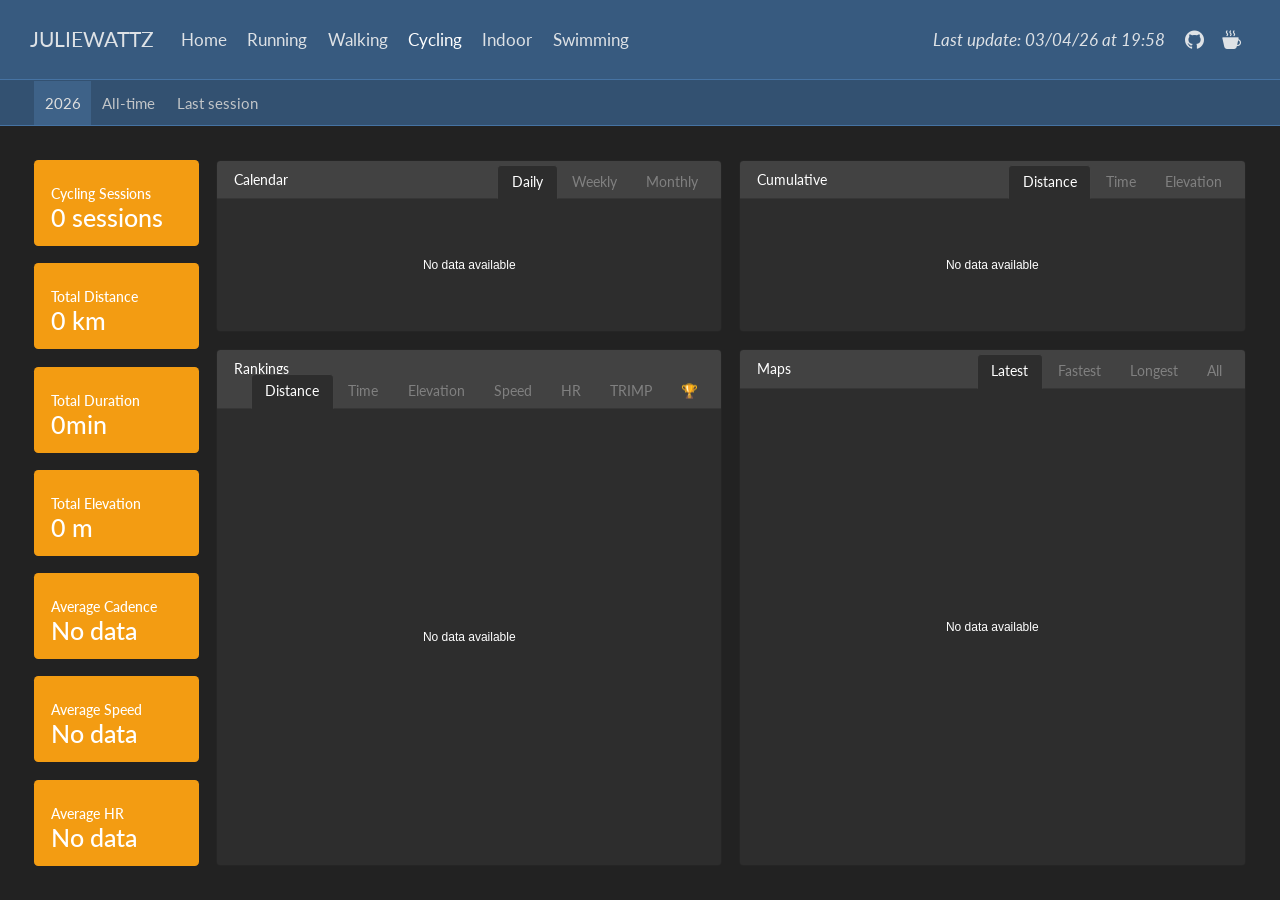
==== commit 53fb2f40: "Automated site update Fri Apr  3 17:58:47 UTC 2026" ====
--- a/docs/cycling.html
+++ b/docs/cycling.html
@@ -125,7 +125,7 @@
             <ul class="navbar-nav navbar-nav-scroll ms-auto">
   <li class="nav-item">
     <span class="nav-link">
-<span class="menu-text"><i>Last update: 03/04/26 at 09:53</i></span>
+<span class="menu-text"><i>Last update: 03/04/26 at 19:58</i></span>
     </span>
   </li>  
   <li class="nav-item compact">
@@ -298,17 +298,17 @@
 <div class="tab-content html-fill-item html-fill-container" data-tabset-id="card-tabset-8"><div class="tab-pane active show html-fill-item html-fill-container" role="tabpanel" id="card-tabset-8-1"><div class="card-body html-fill-item html-fill-container" data-title="Daily">
 <div class="cell-output-display html-fill-item html-fill-container">
 <div class="plotly html-widget html-fill-item html-fill-container" id="htmlwidget-a7d9776eea636af4b884" style="width:100%;height:406px;"></div>
-<script type="application/json" data-for="htmlwidget-a7d9776eea636af4b884">{"x":{"visdat":{"1a5f3e70f730":["function () ","plotlyVisDat"]},"cur_data":"1a5f3e70f730","attrs":{"1a5f3e70f730":{"x":[],"y":[],"mode":"markers","alpha_stroke":1,"sizes":[10,100],"spans":[1,20],"type":"scatter"}},"layout":{"margin":{"b":40,"l":60,"t":25,"r":10},"title":{"text":"No data available","x":0.5,"y":0.5,"xanchor":"center","font":{"size":12,"color":"white"}},"paper_bgcolor":"#2d2d2d","plot_bgcolor":"#2d2d2d","xaxis":{"domain":[0,1],"automargin":true,"zeroline":false,"visible":false,"fixedrange":true,"title":[]},"yaxis":{"domain":[0,1],"automargin":true,"visible":false,"fixedrange":true,"title":[]},"hovermode":"closest","showlegend":false},"source":"A","config":{"modeBarButtonsToAdd":["hoverclosest","hovercompare"],"showSendToCloud":false,"displayModeBar":false,"staticPlot":false},"data":[{"mode":"markers","type":"scatter","marker":{"color":"rgba(31,119,180,1)","line":{"color":"rgba(31,119,180,1)"}},"error_y":{"color":"rgba(31,119,180,1)"},"error_x":{"color":"rgba(31,119,180,1)"},"line":{"color":"rgba(31,119,180,1)"},"xaxis":"x","yaxis":"y","frame":null}],"highlight":{"on":"plotly_click","persistent":false,"dynamic":false,"selectize":false,"opacityDim":0.20000000000000001,"selected":{"opacity":1},"debounce":0},"shinyEvents":["plotly_hover","plotly_click","plotly_selected","plotly_relayout","plotly_brushed","plotly_brushing","plotly_clickannotation","plotly_doubleclick","plotly_deselect","plotly_afterplot","plotly_sunburstclick"],"base_url":"https://plot.ly"},"evals":[],"jsHooks":[]}</script>
+<script type="application/json" data-for="htmlwidget-a7d9776eea636af4b884">{"x":{"visdat":{"1a552a370ccb":["function () ","plotlyVisDat"]},"cur_data":"1a552a370ccb","attrs":{"1a552a370ccb":{"x":[],"y":[],"mode":"markers","alpha_stroke":1,"sizes":[10,100],"spans":[1,20],"type":"scatter"}},"layout":{"margin":{"b":40,"l":60,"t":25,"r":10},"title":{"text":"No data available","x":0.5,"y":0.5,"xanchor":"center","font":{"size":12,"color":"white"}},"paper_bgcolor":"#2d2d2d","plot_bgcolor":"#2d2d2d","xaxis":{"domain":[0,1],"automargin":true,"zeroline":false,"visible":false,"fixedrange":true,"title":[]},"yaxis":{"domain":[0,1],"automargin":true,"visible":false,"fixedrange":true,"title":[]},"hovermode":"closest","showlegend":false},"source":"A","config":{"modeBarButtonsToAdd":["hoverclosest","hovercompare"],"showSendToCloud":false,"displayModeBar":false,"staticPlot":false},"data":[{"mode":"markers","type":"scatter","marker":{"color":"rgba(31,119,180,1)","line":{"color":"rgba(31,119,180,1)"}},"error_y":{"color":"rgba(31,119,180,1)"},"error_x":{"color":"rgba(31,119,180,1)"},"line":{"color":"rgba(31,119,180,1)"},"xaxis":"x","yaxis":"y","frame":null}],"highlight":{"on":"plotly_click","persistent":false,"dynamic":false,"selectize":false,"opacityDim":0.20000000000000001,"selected":{"opacity":1},"debounce":0},"shinyEvents":["plotly_hover","plotly_click","plotly_selected","plotly_relayout","plotly_brushed","plotly_brushing","plotly_clickannotation","plotly_doubleclick","plotly_deselect","plotly_afterplot","plotly_sunburstclick"],"base_url":"https://plot.ly"},"evals":[],"jsHooks":[]}</script>
 </div>
 </div></div><div class="tab-pane html-fill-item html-fill-container" role="tabpanel" id="card-tabset-8-2"><div class="card-body html-fill-item html-fill-container" data-title="Weekly">
 <div class="cell-output-display html-fill-item html-fill-container">
 <div class="plotly html-widget html-fill-item html-fill-container" id="htmlwidget-acafc1e4ddd0b38d2e2c" style="width:100%;height:406px;"></div>
-<script type="application/json" data-for="htmlwidget-acafc1e4ddd0b38d2e2c">{"x":{"visdat":{"1a5f66df28b":["function () ","plotlyVisDat"]},"cur_data":"1a5f66df28b","attrs":{"1a5f66df28b":{"x":[],"y":[],"mode":"markers","alpha_stroke":1,"sizes":[10,100],"spans":[1,20],"type":"scatter"}},"layout":{"margin":{"b":40,"l":60,"t":25,"r":10},"title":{"text":"No data available","x":0.5,"y":0.5,"xanchor":"center","font":{"size":12,"color":"white"}},"paper_bgcolor":"#2d2d2d","plot_bgcolor":"#2d2d2d","xaxis":{"domain":[0,1],"automargin":true,"zeroline":false,"visible":false,"fixedrange":true,"title":[]},"yaxis":{"domain":[0,1],"automargin":true,"visible":false,"fixedrange":true,"title":[]},"hovermode":"closest","showlegend":false},"source":"A","config":{"modeBarButtonsToAdd":["hoverclosest","hovercompare"],"showSendToCloud":false,"displayModeBar":false,"staticPlot":false},"data":[{"mode":"markers","type":"scatter","marker":{"color":"rgba(31,119,180,1)","line":{"color":"rgba(31,119,180,1)"}},"error_y":{"color":"rgba(31,119,180,1)"},"error_x":{"color":"rgba(31,119,180,1)"},"line":{"color":"rgba(31,119,180,1)"},"xaxis":"x","yaxis":"y","frame":null}],"highlight":{"on":"plotly_click","persistent":false,"dynamic":false,"selectize":false,"opacityDim":0.20000000000000001,"selected":{"opacity":1},"debounce":0},"shinyEvents":["plotly_hover","plotly_click","plotly_selected","plotly_relayout","plotly_brushed","plotly_brushing","plotly_clickannotation","plotly_doubleclick","plotly_deselect","plotly_afterplot","plotly_sunburstclick"],"base_url":"https://plot.ly"},"evals":[],"jsHooks":[]}</script>
+<script type="application/json" data-for="htmlwidget-acafc1e4ddd0b38d2e2c">{"x":{"visdat":{"1a55721a9030":["function () ","plotlyVisDat"]},"cur_data":"1a55721a9030","attrs":{"1a55721a9030":{"x":[],"y":[],"mode":"markers","alpha_stroke":1,"sizes":[10,100],"spans":[1,20],"type":"scatter"}},"layout":{"margin":{"b":40,"l":60,"t":25,"r":10},"title":{"text":"No data available","x":0.5,"y":0.5,"xanchor":"center","font":{"size":12,"color":"white"}},"paper_bgcolor":"#2d2d2d","plot_bgcolor":"#2d2d2d","xaxis":{"domain":[0,1],"automargin":true,"zeroline":false,"visible":false,"fixedrange":true,"title":[]},"yaxis":{"domain":[0,1],"automargin":true,"visible":false,"fixedrange":true,"title":[]},"hovermode":"closest","showlegend":false},"source":"A","config":{"modeBarButtonsToAdd":["hoverclosest","hovercompare"],"showSendToCloud":false,"displayModeBar":false,"staticPlot":false},"data":[{"mode":"markers","type":"scatter","marker":{"color":"rgba(31,119,180,1)","line":{"color":"rgba(31,119,180,1)"}},"error_y":{"color":"rgba(31,119,180,1)"},"error_x":{"color":"rgba(31,119,180,1)"},"line":{"color":"rgba(31,119,180,1)"},"xaxis":"x","yaxis":"y","frame":null}],"highlight":{"on":"plotly_click","persistent":false,"dynamic":false,"selectize":false,"opacityDim":0.20000000000000001,"selected":{"opacity":1},"debounce":0},"shinyEvents":["plotly_hover","plotly_click","plotly_selected","plotly_relayout","plotly_brushed","plotly_brushing","plotly_clickannotation","plotly_doubleclick","plotly_deselect","plotly_afterplot","plotly_sunburstclick"],"base_url":"https://plot.ly"},"evals":[],"jsHooks":[]}</script>
 </div>
 </div></div><div class="tab-pane html-fill-item html-fill-container" role="tabpanel" id="card-tabset-8-3"><div class="card-body html-fill-item html-fill-container" data-title="Monthly">
 <div class="cell-output-display html-fill-item html-fill-container">
 <div class="plotly html-widget html-fill-item html-fill-container" id="htmlwidget-46ccade7f87d0848b7b1" style="width:100%;height:406px;"></div>
-<script type="application/json" data-for="htmlwidget-46ccade7f87d0848b7b1">{"x":{"visdat":{"1a5f7d3750a4":["function () ","plotlyVisDat"]},"cur_data":"1a5f7d3750a4","attrs":{"1a5f7d3750a4":{"x":[],"y":[],"mode":"markers","alpha_stroke":1,"sizes":[10,100],"spans":[1,20],"type":"scatter"}},"layout":{"margin":{"b":40,"l":60,"t":25,"r":10},"title":{"text":"No data available","x":0.5,"y":0.5,"xanchor":"center","font":{"size":12,"color":"white"}},"paper_bgcolor":"#2d2d2d","plot_bgcolor":"#2d2d2d","xaxis":{"domain":[0,1],"automargin":true,"zeroline":false,"visible":false,"fixedrange":true,"title":[]},"yaxis":{"domain":[0,1],"automargin":true,"visible":false,"fixedrange":true,"title":[]},"hovermode":"closest","showlegend":false},"source":"A","config":{"modeBarButtonsToAdd":["hoverclosest","hovercompare"],"showSendToCloud":false,"displayModeBar":false,"staticPlot":false},"data":[{"mode":"markers","type":"scatter","marker":{"color":"rgba(31,119,180,1)","line":{"color":"rgba(31,119,180,1)"}},"error_y":{"color":"rgba(31,119,180,1)"},"error_x":{"color":"rgba(31,119,180,1)"},"line":{"color":"rgba(31,119,180,1)"},"xaxis":"x","yaxis":"y","frame":null}],"highlight":{"on":"plotly_click","persistent":false,"dynamic":false,"selectize":false,"opacityDim":0.20000000000000001,"selected":{"opacity":1},"debounce":0},"shinyEvents":["plotly_hover","plotly_click","plotly_selected","plotly_relayout","plotly_brushed","plotly_brushing","plotly_clickannotation","plotly_doubleclick","plotly_deselect","plotly_afterplot","plotly_sunburstclick"],"base_url":"https://plot.ly"},"evals":[],"jsHooks":[]}</script>
+<script type="application/json" data-for="htmlwidget-46ccade7f87d0848b7b1">{"x":{"visdat":{"1a55390e7569":["function () ","plotlyVisDat"]},"cur_data":"1a55390e7569","attrs":{"1a55390e7569":{"x":[],"y":[],"mode":"markers","alpha_stroke":1,"sizes":[10,100],"spans":[1,20],"type":"scatter"}},"layout":{"margin":{"b":40,"l":60,"t":25,"r":10},"title":{"text":"No data available","x":0.5,"y":0.5,"xanchor":"center","font":{"size":12,"color":"white"}},"paper_bgcolor":"#2d2d2d","plot_bgcolor":"#2d2d2d","xaxis":{"domain":[0,1],"automargin":true,"zeroline":false,"visible":false,"fixedrange":true,"title":[]},"yaxis":{"domain":[0,1],"automargin":true,"visible":false,"fixedrange":true,"title":[]},"hovermode":"closest","showlegend":false},"source":"A","config":{"modeBarButtonsToAdd":["hoverclosest","hovercompare"],"showSendToCloud":false,"displayModeBar":false,"staticPlot":false},"data":[{"mode":"markers","type":"scatter","marker":{"color":"rgba(31,119,180,1)","line":{"color":"rgba(31,119,180,1)"}},"error_y":{"color":"rgba(31,119,180,1)"},"error_x":{"color":"rgba(31,119,180,1)"},"line":{"color":"rgba(31,119,180,1)"},"xaxis":"x","yaxis":"y","frame":null}],"highlight":{"on":"plotly_click","persistent":false,"dynamic":false,"selectize":false,"opacityDim":0.20000000000000001,"selected":{"opacity":1},"debounce":0},"shinyEvents":["plotly_hover","plotly_click","plotly_selected","plotly_relayout","plotly_brushed","plotly_brushing","plotly_clickannotation","plotly_doubleclick","plotly_deselect","plotly_afterplot","plotly_sunburstclick"],"base_url":"https://plot.ly"},"evals":[],"jsHooks":[]}</script>
 </div>
 </div></div></div><bslib-tooltip placement="auto" bsoptions="[]" data-require-bs-version="5" data-require-bs-caller="tooltip()">
     <template>Expand</template>
@@ -333,37 +333,37 @@
 <div class="tab-content html-fill-item html-fill-container" data-tabset-id="card-tabset-9"><div class="tab-pane active show html-fill-item html-fill-container" role="tabpanel" id="card-tabset-9-1"><div class="card-body html-fill-item html-fill-container" data-title="Distance">
 <div class="cell-output-display html-fill-item html-fill-container">
 <div class="plotly html-widget html-fill-item html-fill-container" id="htmlwidget-0662ec9c634f652f5886" style="width:100%;height:406px;"></div>
-<script type="application/json" data-for="htmlwidget-0662ec9c634f652f5886">{"x":{"visdat":{"1a5f38843d2b":["function () ","plotlyVisDat"]},"cur_data":"1a5f38843d2b","attrs":{"1a5f38843d2b":{"x":[],"y":[],"mode":"markers","alpha_stroke":1,"sizes":[10,100],"spans":[1,20],"type":"scatter"}},"layout":{"margin":{"b":40,"l":60,"t":25,"r":10},"title":{"text":"No data available","x":0.5,"y":0.5,"xanchor":"center","font":{"size":12,"color":"white"}},"paper_bgcolor":"#2d2d2d","plot_bgcolor":"#2d2d2d","xaxis":{"domain":[0,1],"automargin":true,"zeroline":false,"visible":false,"fixedrange":true,"title":[]},"yaxis":{"domain":[0,1],"automargin":true,"visible":false,"fixedrange":true,"title":[]},"hovermode":"closest","showlegend":false},"source":"A","config":{"modeBarButtonsToAdd":["hoverclosest","hovercompare"],"showSendToCloud":false,"displayModeBar":false,"staticPlot":false},"data":[{"mode":"markers","type":"scatter","marker":{"color":"rgba(31,119,180,1)","line":{"color":"rgba(31,119,180,1)"}},"error_y":{"color":"rgba(31,119,180,1)"},"error_x":{"color":"rgba(31,119,180,1)"},"line":{"color":"rgba(31,119,180,1)"},"xaxis":"x","yaxis":"y","frame":null}],"highlight":{"on":"plotly_click","persistent":false,"dynamic":false,"selectize":false,"opacityDim":0.20000000000000001,"selected":{"opacity":1},"debounce":0},"shinyEvents":["plotly_hover","plotly_click","plotly_selected","plotly_relayout","plotly_brushed","plotly_brushing","plotly_clickannotation","plotly_doubleclick","plotly_deselect","plotly_afterplot","plotly_sunburstclick"],"base_url":"https://plot.ly"},"evals":[],"jsHooks":[]}</script>
+<script type="application/json" data-for="htmlwidget-0662ec9c634f652f5886">{"x":{"visdat":{"1a55201c6080":["function () ","plotlyVisDat"]},"cur_data":"1a55201c6080","attrs":{"1a55201c6080":{"x":[],"y":[],"mode":"markers","alpha_stroke":1,"sizes":[10,100],"spans":[1,20],"type":"scatter"}},"layout":{"margin":{"b":40,"l":60,"t":25,"r":10},"title":{"text":"No data available","x":0.5,"y":0.5,"xanchor":"center","font":{"size":12,"color":"white"}},"paper_bgcolor":"#2d2d2d","plot_bgcolor":"#2d2d2d","xaxis":{"domain":[0,1],"automargin":true,"zeroline":false,"visible":false,"fixedrange":true,"title":[]},"yaxis":{"domain":[0,1],"automargin":true,"visible":false,"fixedrange":true,"title":[]},"hovermode":"closest","showlegend":false},"source":"A","config":{"modeBarButtonsToAdd":["hoverclosest","hovercompare"],"showSendToCloud":false,"displayModeBar":false,"staticPlot":false},"data":[{"mode":"markers","type":"scatter","marker":{"color":"rgba(31,119,180,1)","line":{"color":"rgba(31,119,180,1)"}},"error_y":{"color":"rgba(31,119,180,1)"},"error_x":{"color":"rgba(31,119,180,1)"},"line":{"color":"rgba(31,119,180,1)"},"xaxis":"x","yaxis":"y","frame":null}],"highlight":{"on":"plotly_click","persistent":false,"dynamic":false,"selectize":false,"opacityDim":0.20000000000000001,"selected":{"opacity":1},"debounce":0},"shinyEvents":["plotly_hover","plotly_click","plotly_selected","plotly_relayout","plotly_brushed","plotly_brushing","plotly_clickannotation","plotly_doubleclick","plotly_deselect","plotly_afterplot","plotly_sunburstclick"],"base_url":"https://plot.ly"},"evals":[],"jsHooks":[]}</script>
 </div>
 </div></div><div class="tab-pane html-fill-item html-fill-container" role="tabpanel" id="card-tabset-9-2"><div class="card-body html-fill-item html-fill-container" data-title="Time">
 <div class="cell-output-display html-fill-item html-fill-container">
 <div class="plotly html-widget html-fill-item html-fill-container" id="htmlwidget-fa3e4c64646ab841bbc6" style="width:100%;height:406px;"></div>
-<script type="application/json" data-for="htmlwidget-fa3e4c64646ab841bbc6">{"x":{"visdat":{"1a5f3e167598":["function () ","plotlyVisDat"]},"cur_data":"1a5f3e167598","attrs":{"1a5f3e167598":{"x":[],"y":[],"mode":"markers","alpha_stroke":1,"sizes":[10,100],"spans":[1,20],"type":"scatter"}},"layout":{"margin":{"b":40,"l":60,"t":25,"r":10},"title":{"text":"No data available","x":0.5,"y":0.5,"xanchor":"center","font":{"size":12,"color":"white"}},"paper_bgcolor":"#2d2d2d","plot_bgcolor":"#2d2d2d","xaxis":{"domain":[0,1],"automargin":true,"zeroline":false,"visible":false,"fixedrange":true,"title":[]},"yaxis":{"domain":[0,1],"automargin":true,"visible":false,"fixedrange":true,"title":[]},"hovermode":"closest","showlegend":false},"source":"A","config":{"modeBarButtonsToAdd":["hoverclosest","hovercompare"],"showSendToCloud":false,"displayModeBar":false,"staticPlot":false},"data":[{"mode":"markers","type":"scatter","marker":{"color":"rgba(31,119,180,1)","line":{"color":"rgba(31,119,180,1)"}},"error_y":{"color":"rgba(31,119,180,1)"},"error_x":{"color":"rgba(31,119,180,1)"},"line":{"color":"rgba(31,119,180,1)"},"xaxis":"x","yaxis":"y","frame":null}],"highlight":{"on":"plotly_click","persistent":false,"dynamic":false,"selectize":false,"opacityDim":0.20000000000000001,"selected":{"opacity":1},"debounce":0},"shinyEvents":["plotly_hover","plotly_click","plotly_selected","plotly_relayout","plotly_brushed","plotly_brushing","plotly_clickannotation","plotly_doubleclick","plotly_deselect","plotly_afterplot","plotly_sunburstclick"],"base_url":"https://plot.ly"},"evals":[],"jsHooks":[]}</script>
+<script type="application/json" data-for="htmlwidget-fa3e4c64646ab841bbc6">{"x":{"visdat":{"1a55d228deb":["function () ","plotlyVisDat"]},"cur_data":"1a55d228deb","attrs":{"1a55d228deb":{"x":[],"y":[],"mode":"markers","alpha_stroke":1,"sizes":[10,100],"spans":[1,20],"type":"scatter"}},"layout":{"margin":{"b":40,"l":60,"t":25,"r":10},"title":{"text":"No data available","x":0.5,"y":0.5,"xanchor":"center","font":{"size":12,"color":"white"}},"paper_bgcolor":"#2d2d2d","plot_bgcolor":"#2d2d2d","xaxis":{"domain":[0,1],"automargin":true,"zeroline":false,"visible":false,"fixedrange":true,"title":[]},"yaxis":{"domain":[0,1],"automargin":true,"visible":false,"fixedrange":true,"title":[]},"hovermode":"closest","showlegend":false},"source":"A","config":{"modeBarButtonsToAdd":["hoverclosest","hovercompare"],"showSendToCloud":false,"displayModeBar":false,"staticPlot":false},"data":[{"mode":"markers","type":"scatter","marker":{"color":"rgba(31,119,180,1)","line":{"color":"rgba(31,119,180,1)"}},"error_y":{"color":"rgba(31,119,180,1)"},"error_x":{"color":"rgba(31,119,180,1)"},"line":{"color":"rgba(31,119,180,1)"},"xaxis":"x","yaxis":"y","frame":null}],"highlight":{"on":"plotly_click","persistent":false,"dynamic":false,"selectize":false,"opacityDim":0.20000000000000001,"selected":{"opacity":1},"debounce":0},"shinyEvents":["plotly_hover","plotly_click","plotly_selected","plotly_relayout","plotly_brushed","plotly_brushing","plotly_clickannotation","plotly_doubleclick","plotly_deselect","plotly_afterplot","plotly_sunburstclick"],"base_url":"https://plot.ly"},"evals":[],"jsHooks":[]}</script>
 </div>
 </div></div><div class="tab-pane html-fill-item html-fill-container" role="tabpanel" id="card-tabset-9-3"><div class="card-body html-fill-item html-fill-container" data-title="Elevation">
 <div class="cell-output-display html-fill-item html-fill-container">
 <div class="plotly html-widget html-fill-item html-fill-container" id="htmlwidget-73fd9bbf285fb05b726b" style="width:100%;height:406px;"></div>
-<script type="application/json" data-for="htmlwidget-73fd9bbf285fb05b726b">{"x":{"visdat":{"1a5f158c20d3":["function () ","plotlyVisDat"]},"cur_data":"1a5f158c20d3","attrs":{"1a5f158c20d3":{"x":[],"y":[],"mode":"markers","alpha_stroke":1,"sizes":[10,100],"spans":[1,20],"type":"scatter"}},"layout":{"margin":{"b":40,"l":60,"t":25,"r":10},"title":{"text":"No data available","x":0.5,"y":0.5,"xanchor":"center","font":{"size":12,"color":"white"}},"paper_bgcolor":"#2d2d2d","plot_bgcolor":"#2d2d2d","xaxis":{"domain":[0,1],"automargin":true,"zeroline":false,"visible":false,"fixedrange":true,"title":[]},"yaxis":{"domain":[0,1],"automargin":true,"visible":false,"fixedrange":true,"title":[]},"hovermode":"closest","showlegend":false},"source":"A","config":{"modeBarButtonsToAdd":["hoverclosest","hovercompare"],"showSendToCloud":false,"displayModeBar":false,"staticPlot":false},"data":[{"mode":"markers","type":"scatter","marker":{"color":"rgba(31,119,180,1)","line":{"color":"rgba(31,119,180,1)"}},"error_y":{"color":"rgba(31,119,180,1)"},"error_x":{"color":"rgba(31,119,180,1)"},"line":{"color":"rgba(31,119,180,1)"},"xaxis":"x","yaxis":"y","frame":null}],"highlight":{"on":"plotly_click","persistent":false,"dynamic":false,"selectize":false,"opacityDim":0.20000000000000001,"selected":{"opacity":1},"debounce":0},"shinyEvents":["plotly_hover","plotly_click","plotly_selected","plotly_relayout","plotly_brushed","plotly_brushing","plotly_clickannotation","plotly_doubleclick","plotly_deselect","plotly_afterplot","plotly_sunburstclick"],"base_url":"https://plot.ly"},"evals":[],"jsHooks":[]}</script>
+<script type="application/json" data-for="htmlwidget-73fd9bbf285fb05b726b">{"x":{"visdat":{"1a554997291d":["function () ","plotlyVisDat"]},"cur_data":"1a554997291d","attrs":{"1a554997291d":{"x":[],"y":[],"mode":"markers","alpha_stroke":1,"sizes":[10,100],"spans":[1,20],"type":"scatter"}},"layout":{"margin":{"b":40,"l":60,"t":25,"r":10},"title":{"text":"No data available","x":0.5,"y":0.5,"xanchor":"center","font":{"size":12,"color":"white"}},"paper_bgcolor":"#2d2d2d","plot_bgcolor":"#2d2d2d","xaxis":{"domain":[0,1],"automargin":true,"zeroline":false,"visible":false,"fixedrange":true,"title":[]},"yaxis":{"domain":[0,1],"automargin":true,"visible":false,"fixedrange":true,"title":[]},"hovermode":"closest","showlegend":false},"source":"A","config":{"modeBarButtonsToAdd":["hoverclosest","hovercompare"],"showSendToCloud":false,"displayModeBar":false,"staticPlot":false},"data":[{"mode":"markers","type":"scatter","marker":{"color":"rgba(31,119,180,1)","line":{"color":"rgba(31,119,180,1)"}},"error_y":{"color":"rgba(31,119,180,1)"},"error_x":{"color":"rgba(31,119,180,1)"},"line":{"color":"rgba(31,119,180,1)"},"xaxis":"x","yaxis":"y","frame":null}],"highlight":{"on":"plotly_click","persistent":false,"dynamic":false,"selectize":false,"opacityDim":0.20000000000000001,"selected":{"opacity":1},"debounce":0},"shinyEvents":["plotly_hover","plotly_click","plotly_selected","plotly_relayout","plotly_brushed","plotly_brushing","plotly_clickannotation","plotly_doubleclick","plotly_deselect","plotly_afterplot","plotly_sunburstclick"],"base_url":"https://plot.ly"},"evals":[],"jsHooks":[]}</script>
 </div>
 </div></div><div class="tab-pane html-fill-item html-fill-container" role="tabpanel" id="card-tabset-9-4"><div class="card-body html-fill-item html-fill-container" data-title="Speed">
 <div class="cell-output-display html-fill-item html-fill-container">
 <div class="plotly html-widget html-fill-item html-fill-container" id="htmlwidget-3d8feee79b8a4bbe181f" style="width:100%;height:406px;"></div>
-<script type="application/json" data-for="htmlwidget-3d8feee79b8a4bbe181f">{"x":{"visdat":{"1a5f7e2fa3a0":["function () ","plotlyVisDat"]},"cur_data":"1a5f7e2fa3a0","attrs":{"1a5f7e2fa3a0":{"x":[],"y":[],"mode":"markers","alpha_stroke":1,"sizes":[10,100],"spans":[1,20],"type":"scatter"}},"layout":{"margin":{"b":40,"l":60,"t":25,"r":10},"title":{"text":"No data available","x":0.5,"y":0.5,"xanchor":"center","font":{"size":12,"color":"white"}},"paper_bgcolor":"#2d2d2d","plot_bgcolor":"#2d2d2d","xaxis":{"domain":[0,1],"automargin":true,"zeroline":false,"visible":false,"fixedrange":true,"title":[]},"yaxis":{"domain":[0,1],"automargin":true,"visible":false,"fixedrange":true,"title":[]},"hovermode":"closest","showlegend":false},"source":"A","config":{"modeBarButtonsToAdd":["hoverclosest","hovercompare"],"showSendToCloud":false,"displayModeBar":false,"staticPlot":false},"data":[{"mode":"markers","type":"scatter","marker":{"color":"rgba(31,119,180,1)","line":{"color":"rgba(31,119,180,1)"}},"error_y":{"color":"rgba(31,119,180,1)"},"error_x":{"color":"rgba(31,119,180,1)"},"line":{"color":"rgba(31,119,180,1)"},"xaxis":"x","yaxis":"y","frame":null}],"highlight":{"on":"plotly_click","persistent":false,"dynamic":false,"selectize":false,"opacityDim":0.20000000000000001,"selected":{"opacity":1},"debounce":0},"shinyEvents":["plotly_hover","plotly_click","plotly_selected","plotly_relayout","plotly_brushed","plotly_brushing","plotly_clickannotation","plotly_doubleclick","plotly_deselect","plotly_afterplot","plotly_sunburstclick"],"base_url":"https://plot.ly"},"evals":[],"jsHooks":[]}</script>
+<script type="application/json" data-for="htmlwidget-3d8feee79b8a4bbe181f">{"x":{"visdat":{"1a55bd4211b":["function () ","plotlyVisDat"]},"cur_data":"1a55bd4211b","attrs":{"1a55bd4211b":{"x":[],"y":[],"mode":"markers","alpha_stroke":1,"sizes":[10,100],"spans":[1,20],"type":"scatter"}},"layout":{"margin":{"b":40,"l":60,"t":25,"r":10},"title":{"text":"No data available","x":0.5,"y":0.5,"xanchor":"center","font":{"size":12,"color":"white"}},"paper_bgcolor":"#2d2d2d","plot_bgcolor":"#2d2d2d","xaxis":{"domain":[0,1],"automargin":true,"zeroline":false,"visible":false,"fixedrange":true,"title":[]},"yaxis":{"domain":[0,1],"automargin":true,"visible":false,"fixedrange":true,"title":[]},"hovermode":"closest","showlegend":false},"source":"A","config":{"modeBarButtonsToAdd":["hoverclosest","hovercompare"],"showSendToCloud":false,"displayModeBar":false,"staticPlot":false},"data":[{"mode":"markers","type":"scatter","marker":{"color":"rgba(31,119,180,1)","line":{"color":"rgba(31,119,180,1)"}},"error_y":{"color":"rgba(31,119,180,1)"},"error_x":{"color":"rgba(31,119,180,1)"},"line":{"color":"rgba(31,119,180,1)"},"xaxis":"x","yaxis":"y","frame":null}],"highlight":{"on":"plotly_click","persistent":false,"dynamic":false,"selectize":false,"opacityDim":0.20000000000000001,"selected":{"opacity":1},"debounce":0},"shinyEvents":["plotly_hover","plotly_click","plotly_selected","plotly_relayout","plotly_brushed","plotly_brushing","plotly_clickannotation","plotly_doubleclick","plotly_deselect","plotly_afterplot","plotly_sunburstclick"],"base_url":"https://plot.ly"},"evals":[],"jsHooks":[]}</script>
 </div>
 </div></div><div class="tab-pane html-fill-item html-fill-container" role="tabpanel" id="card-tabset-9-5"><div class="card-body html-fill-item html-fill-container" data-title="HR">
 <div class="cell-output-display html-fill-item html-fill-container">
 <div class="plotly html-widget html-fill-item html-fill-container" id="htmlwidget-da6082ce681ed2c71de6" style="width:100%;height:406px;"></div>
-<script type="application/json" data-for="htmlwidget-da6082ce681ed2c71de6">{"x":{"visdat":{"1a5f4e2d623c":["function () ","plotlyVisDat"]},"cur_data":"1a5f4e2d623c","attrs":{"1a5f4e2d623c":{"x":[],"y":[],"mode":"markers","alpha_stroke":1,"sizes":[10,100],"spans":[1,20],"type":"scatter"}},"layout":{"margin":{"b":40,"l":60,"t":25,"r":10},"title":{"text":"No data available","x":0.5,"y":0.5,"xanchor":"center","font":{"size":12,"color":"white"}},"paper_bgcolor":"#2d2d2d","plot_bgcolor":"#2d2d2d","xaxis":{"domain":[0,1],"automargin":true,"zeroline":false,"visible":false,"fixedrange":true,"title":[]},"yaxis":{"domain":[0,1],"automargin":true,"visible":false,"fixedrange":true,"title":[]},"hovermode":"closest","showlegend":false},"source":"A","config":{"modeBarButtonsToAdd":["hoverclosest","hovercompare"],"showSendToCloud":false,"displayModeBar":false,"staticPlot":false},"data":[{"mode":"markers","type":"scatter","marker":{"color":"rgba(31,119,180,1)","line":{"color":"rgba(31,119,180,1)"}},"error_y":{"color":"rgba(31,119,180,1)"},"error_x":{"color":"rgba(31,119,180,1)"},"line":{"color":"rgba(31,119,180,1)"},"xaxis":"x","yaxis":"y","frame":null}],"highlight":{"on":"plotly_click","persistent":false,"dynamic":false,"selectize":false,"opacityDim":0.20000000000000001,"selected":{"opacity":1},"debounce":0},"shinyEvents":["plotly_hover","plotly_click","plotly_selected","plotly_relayout","plotly_brushed","plotly_brushing","plotly_clickannotation","plotly_doubleclick","plotly_deselect","plotly_afterplot","plotly_sunburstclick"],"base_url":"https://plot.ly"},"evals":[],"jsHooks":[]}</script>
+<script type="application/json" data-for="htmlwidget-da6082ce681ed2c71de6">{"x":{"visdat":{"1a55416f6280":["function () ","plotlyVisDat"]},"cur_data":"1a55416f6280","attrs":{"1a55416f6280":{"x":[],"y":[],"mode":"markers","alpha_stroke":1,"sizes":[10,100],"spans":[1,20],"type":"scatter"}},"layout":{"margin":{"b":40,"l":60,"t":25,"r":10},"title":{"text":"No data available","x":0.5,"y":0.5,"xanchor":"center","font":{"size":12,"color":"white"}},"paper_bgcolor":"#2d2d2d","plot_bgcolor":"#2d2d2d","xaxis":{"domain":[0,1],"automargin":true,"zeroline":false,"visible":false,"fixedrange":true,"title":[]},"yaxis":{"domain":[0,1],"automargin":true,"visible":false,"fixedrange":true,"title":[]},"hovermode":"closest","showlegend":false},"source":"A","config":{"modeBarButtonsToAdd":["hoverclosest","hovercompare"],"showSendToCloud":false,"displayModeBar":false,"staticPlot":false},"data":[{"mode":"markers","type":"scatter","marker":{"color":"rgba(31,119,180,1)","line":{"color":"rgba(31,119,180,1)"}},"error_y":{"color":"rgba(31,119,180,1)"},"error_x":{"color":"rgba(31,119,180,1)"},"line":{"color":"rgba(31,119,180,1)"},"xaxis":"x","yaxis":"y","frame":null}],"highlight":{"on":"plotly_click","persistent":false,"dynamic":false,"selectize":false,"opacityDim":0.20000000000000001,"selected":{"opacity":1},"debounce":0},"shinyEvents":["plotly_hover","plotly_click","plotly_selected","plotly_relayout","plotly_brushed","plotly_brushing","plotly_clickannotation","plotly_doubleclick","plotly_deselect","plotly_afterplot","plotly_sunburstclick"],"base_url":"https://plot.ly"},"evals":[],"jsHooks":[]}</script>
 </div>
 </div></div><div class="tab-pane html-fill-item html-fill-container" role="tabpanel" id="card-tabset-9-6"><div class="card-body html-fill-item html-fill-container" data-title="TRIMP">
 <div class="cell-output-display html-fill-item html-fill-container">
 <div class="plotly html-widget html-fill-item html-fill-container" id="htmlwidget-3607354e4d33eead9c99" style="width:100%;height:406px;"></div>
-<script type="application/json" data-for="htmlwidget-3607354e4d33eead9c99">{"x":{"visdat":{"1a5f455022be":["function () ","plotlyVisDat"]},"cur_data":"1a5f455022be","attrs":{"1a5f455022be":{"x":[],"y":[],"mode":"markers","alpha_stroke":1,"sizes":[10,100],"spans":[1,20],"type":"scatter"}},"layout":{"margin":{"b":40,"l":60,"t":25,"r":10},"title":{"text":"No data available","x":0.5,"y":0.5,"xanchor":"center","font":{"size":12,"color":"white"}},"paper_bgcolor":"#2d2d2d","plot_bgcolor":"#2d2d2d","xaxis":{"domain":[0,1],"automargin":true,"zeroline":false,"visible":false,"fixedrange":true,"title":[]},"yaxis":{"domain":[0,1],"automargin":true,"visible":false,"fixedrange":true,"title":[]},"hovermode":"closest","showlegend":false},"source":"A","config":{"modeBarButtonsToAdd":["hoverclosest","hovercompare"],"showSendToCloud":false,"displayModeBar":false,"staticPlot":false},"data":[{"mode":"markers","type":"scatter","marker":{"color":"rgba(31,119,180,1)","line":{"color":"rgba(31,119,180,1)"}},"error_y":{"color":"rgba(31,119,180,1)"},"error_x":{"color":"rgba(31,119,180,1)"},"line":{"color":"rgba(31,119,180,1)"},"xaxis":"x","yaxis":"y","frame":null}],"highlight":{"on":"plotly_click","persistent":false,"dynamic":false,"selectize":false,"opacityDim":0.20000000000000001,"selected":{"opacity":1},"debounce":0},"shinyEvents":["plotly_hover","plotly_click","plotly_selected","plotly_relayout","plotly_brushed","plotly_brushing","plotly_clickannotation","plotly_doubleclick","plotly_deselect","plotly_afterplot","plotly_sunburstclick"],"base_url":"https://plot.ly"},"evals":[],"jsHooks":[]}</script>
+<script type="application/json" data-for="htmlwidget-3607354e4d33eead9c99">{"x":{"visdat":{"1a55407b1289":["function () ","plotlyVisDat"]},"cur_data":"1a55407b1289","attrs":{"1a55407b1289":{"x":[],"y":[],"mode":"markers","alpha_stroke":1,"sizes":[10,100],"spans":[1,20],"type":"scatter"}},"layout":{"margin":{"b":40,"l":60,"t":25,"r":10},"title":{"text":"No data available","x":0.5,"y":0.5,"xanchor":"center","font":{"size":12,"color":"white"}},"paper_bgcolor":"#2d2d2d","plot_bgcolor":"#2d2d2d","xaxis":{"domain":[0,1],"automargin":true,"zeroline":false,"visible":false,"fixedrange":true,"title":[]},"yaxis":{"domain":[0,1],"automargin":true,"visible":false,"fixedrange":true,"title":[]},"hovermode":"closest","showlegend":false},"source":"A","config":{"modeBarButtonsToAdd":["hoverclosest","hovercompare"],"showSendToCloud":false,"displayModeBar":false,"staticPlot":false},"data":[{"mode":"markers","type":"scatter","marker":{"color":"rgba(31,119,180,1)","line":{"color":"rgba(31,119,180,1)"}},"error_y":{"color":"rgba(31,119,180,1)"},"error_x":{"color":"rgba(31,119,180,1)"},"line":{"color":"rgba(31,119,180,1)"},"xaxis":"x","yaxis":"y","frame":null}],"highlight":{"on":"plotly_click","persistent":false,"dynamic":false,"selectize":false,"opacityDim":0.20000000000000001,"selected":{"opacity":1},"debounce":0},"shinyEvents":["plotly_hover","plotly_click","plotly_selected","plotly_relayout","plotly_brushed","plotly_brushing","plotly_clickannotation","plotly_doubleclick","plotly_deselect","plotly_afterplot","plotly_sunburstclick"],"base_url":"https://plot.ly"},"evals":[],"jsHooks":[]}</script>
 </div>
 </div></div><div class="tab-pane html-fill-item html-fill-container" role="tabpanel" id="card-tabset-9-7"><div class="card-body html-fill-item html-fill-container" data-title="🏆">
 <div class="cell-output-display html-fill-item html-fill-container">
 <div class="plotly html-widget html-fill-item html-fill-container" id="htmlwidget-8a5b68eee6bc82fa246b" style="width:100%;height:406px;"></div>
-<script type="application/json" data-for="htmlwidget-8a5b68eee6bc82fa246b">{"x":{"visdat":{"1a5f501dae75":["function () ","plotlyVisDat"]},"cur_data":"1a5f501dae75","attrs":{"1a5f501dae75":{"x":[],"y":[],"mode":"markers","alpha_stroke":1,"sizes":[10,100],"spans":[1,20],"type":"scatter"}},"layout":{"margin":{"b":40,"l":60,"t":25,"r":10},"title":{"text":"No data available","x":0.5,"y":0.5,"xanchor":"center","font":{"size":12,"color":"white"}},"paper_bgcolor":"#2d2d2d","plot_bgcolor":"#2d2d2d","xaxis":{"domain":[0,1],"automargin":true,"zeroline":false,"visible":false,"fixedrange":true,"title":[]},"yaxis":{"domain":[0,1],"automargin":true,"visible":false,"fixedrange":true,"title":[]},"hovermode":"closest","showlegend":false},"source":"A","config":{"modeBarButtonsToAdd":["hoverclosest","hovercompare"],"showSendToCloud":false,"displayModeBar":false,"staticPlot":false},"data":[{"mode":"markers","type":"scatter","marker":{"color":"rgba(31,119,180,1)","line":{"color":"rgba(31,119,180,1)"}},"error_y":{"color":"rgba(31,119,180,1)"},"error_x":{"color":"rgba(31,119,180,1)"},"line":{"color":"rgba(31,119,180,1)"},"xaxis":"x","yaxis":"y","frame":null}],"highlight":{"on":"plotly_click","persistent":false,"dynamic":false,"selectize":false,"opacityDim":0.20000000000000001,"selected":{"opacity":1},"debounce":0},"shinyEvents":["plotly_hover","plotly_click","plotly_selected","plotly_relayout","plotly_brushed","plotly_brushing","plotly_clickannotation","plotly_doubleclick","plotly_deselect","plotly_afterplot","plotly_sunburstclick"],"base_url":"https://plot.ly"},"evals":[],"jsHooks":[]}</script>
+<script type="application/json" data-for="htmlwidget-8a5b68eee6bc82fa246b">{"x":{"visdat":{"1a557e841131":["function () ","plotlyVisDat"]},"cur_data":"1a557e841131","attrs":{"1a557e841131":{"x":[],"y":[],"mode":"markers","alpha_stroke":1,"sizes":[10,100],"spans":[1,20],"type":"scatter"}},"layout":{"margin":{"b":40,"l":60,"t":25,"r":10},"title":{"text":"No data available","x":0.5,"y":0.5,"xanchor":"center","font":{"size":12,"color":"white"}},"paper_bgcolor":"#2d2d2d","plot_bgcolor":"#2d2d2d","xaxis":{"domain":[0,1],"automargin":true,"zeroline":false,"visible":false,"fixedrange":true,"title":[]},"yaxis":{"domain":[0,1],"automargin":true,"visible":false,"fixedrange":true,"title":[]},"hovermode":"closest","showlegend":false},"source":"A","config":{"modeBarButtonsToAdd":["hoverclosest","hovercompare"],"showSendToCloud":false,"displayModeBar":false,"staticPlot":false},"data":[{"mode":"markers","type":"scatter","marker":{"color":"rgba(31,119,180,1)","line":{"color":"rgba(31,119,180,1)"}},"error_y":{"color":"rgba(31,119,180,1)"},"error_x":{"color":"rgba(31,119,180,1)"},"line":{"color":"rgba(31,119,180,1)"},"xaxis":"x","yaxis":"y","frame":null}],"highlight":{"on":"plotly_click","persistent":false,"dynamic":false,"selectize":false,"opacityDim":0.20000000000000001,"selected":{"opacity":1},"debounce":0},"shinyEvents":["plotly_hover","plotly_click","plotly_selected","plotly_relayout","plotly_brushed","plotly_brushing","plotly_clickannotation","plotly_doubleclick","plotly_deselect","plotly_afterplot","plotly_sunburstclick"],"base_url":"https://plot.ly"},"evals":[],"jsHooks":[]}</script>
 </div>
 </div></div></div><bslib-tooltip placement="auto" bsoptions="[]" data-require-bs-version="5" data-require-bs-caller="tooltip()">
     <template>Expand</template>
@@ -385,17 +385,17 @@
 <div class="tab-content html-fill-item html-fill-container" data-tabset-id="card-tabset-10"><div class="tab-pane active show html-fill-item html-fill-container" role="tabpanel" id="card-tabset-10-1"><div class="card-body html-fill-item html-fill-container" data-title="Distance">
 <div class="cell-output-display html-fill-item html-fill-container">
 <div class="plotly html-widget html-fill-item html-fill-container" id="htmlwidget-6f73a724dbc8ba218519" style="width:100%;height:406px;"></div>
-<script type="application/json" data-for="htmlwidget-6f73a724dbc8ba218519">{"x":{"visdat":{"1a5f6988a83b":["function () ","plotlyVisDat"]},"cur_data":"1a5f6988a83b","attrs":{"1a5f6988a83b":{"x":[],"y":[],"mode":"markers","alpha_stroke":1,"sizes":[10,100],"spans":[1,20],"type":"scatter"}},"layout":{"margin":{"b":40,"l":60,"t":25,"r":10},"title":{"text":"No data available","x":0.5,"y":0.5,"xanchor":"center","font":{"size":12,"color":"white"}},"paper_bgcolor":"#2d2d2d","plot_bgcolor":"#2d2d2d","xaxis":{"domain":[0,1],"automargin":true,"zeroline":false,"visible":false,"fixedrange":true,"title":[]},"yaxis":{"domain":[0,1],"automargin":true,"visible":false,"fixedrange":true,"title":[]},"hovermode":"closest","showlegend":false},"source":"A","config":{"modeBarButtonsToAdd":["hoverclosest","hovercompare"],"showSendToCloud":false,"displayModeBar":false,"staticPlot":false},"data":[{"mode":"markers","type":"scatter","marker":{"color":"rgba(31,119,180,1)","line":{"color":"rgba(31,119,180,1)"}},"error_y":{"color":"rgba(31,119,180,1)"},"error_x":{"color":"rgba(31,119,180,1)"},"line":{"color":"rgba(31,119,180,1)"},"xaxis":"x","yaxis":"y","frame":null}],"highlight":{"on":"plotly_click","persistent":false,"dynamic":false,"selectize":false,"opacityDim":0.20000000000000001,"selected":{"opacity":1},"debounce":0},"shinyEvents":["plotly_hover","plotly_click","plotly_selected","plotly_relayout","plotly_brushed","plotly_brushing","plotly_clickannotation","plotly_doubleclick","plotly_deselect","plotly_afterplot","plotly_sunburstclick"],"base_url":"https://plot.ly"},"evals":[],"jsHooks":[]}</script>
+<script type="application/json" data-for="htmlwidget-6f73a724dbc8ba218519">{"x":{"visdat":{"1a557bcffeb1":["function () ","plotlyVisDat"]},"cur_data":"1a557bcffeb1","attrs":{"1a557bcffeb1":{"x":[],"y":[],"mode":"markers","alpha_stroke":1,"sizes":[10,100],"spans":[1,20],"type":"scatter"}},"layout":{"margin":{"b":40,"l":60,"t":25,"r":10},"title":{"text":"No data available","x":0.5,"y":0.5,"xanchor":"center","font":{"size":12,"color":"white"}},"paper_bgcolor":"#2d2d2d","plot_bgcolor":"#2d2d2d","xaxis":{"domain":[0,1],"automargin":true,"zeroline":false,"visible":false,"fixedrange":true,"title":[]},"yaxis":{"domain":[0,1],"automargin":true,"visible":false,"fixedrange":true,"title":[]},"hovermode":"closest","showlegend":false},"source":"A","config":{"modeBarButtonsToAdd":["hoverclosest","hovercompare"],"showSendToCloud":false,"displayModeBar":false,"staticPlot":false},"data":[{"mode":"markers","type":"scatter","marker":{"color":"rgba(31,119,180,1)","line":{"color":"rgba(31,119,180,1)"}},"error_y":{"color":"rgba(31,119,180,1)"},"error_x":{"color":"rgba(31,119,180,1)"},"line":{"color":"rgba(31,119,180,1)"},"xaxis":"x","yaxis":"y","frame":null}],"highlight":{"on":"plotly_click","persistent":false,"dynamic":false,"selectize":false,"opacityDim":0.20000000000000001,"selected":{"opacity":1},"debounce":0},"shinyEvents":["plotly_hover","plotly_click","plotly_selected","plotly_relayout","plotly_brushed","plotly_brushing","plotly_clickannotation","plotly_doubleclick","plotly_deselect","plotly_afterplot","plotly_sunburstclick"],"base_url":"https://plot.ly"},"evals":[],"jsHooks":[]}</script>
 </div>
 </div></div><div class="tab-pane html-fill-item html-fill-container" role="tabpanel" id="card-tabset-10-2"><div class="card-body html-fill-item html-fill-container" data-title="Time">
 <div class="cell-output-display html-fill-item html-fill-container">
 <div class="plotly html-widget html-fill-item html-fill-container" id="htmlwidget-40e34d8cdeb87a3573e9" style="width:100%;height:406px;"></div>
-<script type="application/json" data-for="htmlwidget-40e34d8cdeb87a3573e9">{"x":{"visdat":{"1a5f508cfc08":["function () ","plotlyVisDat"]},"cur_data":"1a5f508cfc08","attrs":{"1a5f508cfc08":{"x":[],"y":[],"mode":"markers","alpha_stroke":1,"sizes":[10,100],"spans":[1,20],"type":"scatter"}},"layout":{"margin":{"b":40,"l":60,"t":25,"r":10},"title":{"text":"No data available","x":0.5,"y":0.5,"xanchor":"center","font":{"size":12,"color":"white"}},"paper_bgcolor":"#2d2d2d","plot_bgcolor":"#2d2d2d","xaxis":{"domain":[0,1],"automargin":true,"zeroline":false,"visible":false,"fixedrange":true,"title":[]},"yaxis":{"domain":[0,1],"automargin":true,"visible":false,"fixedrange":true,"title":[]},"hovermode":"closest","showlegend":false},"source":"A","config":{"modeBarButtonsToAdd":["hoverclosest","hovercompare"],"showSendToCloud":false,"displayModeBar":false,"staticPlot":false},"data":[{"mode":"markers","type":"scatter","marker":{"color":"rgba(31,119,180,1)","line":{"color":"rgba(31,119,180,1)"}},"error_y":{"color":"rgba(31,119,180,1)"},"error_x":{"color":"rgba(31,119,180,1)"},"line":{"color":"rgba(31,119,180,1)"},"xaxis":"x","yaxis":"y","frame":null}],"highlight":{"on":"plotly_click","persistent":false,"dynamic":false,"selectize":false,"opacityDim":0.20000000000000001,"selected":{"opacity":1},"debounce":0},"shinyEvents":["plotly_hover","plotly_click","plotly_selected","plotly_relayout","plotly_brushed","plotly_brushing","plotly_clickannotation","plotly_doubleclick","plotly_deselect","plotly_afterplot","plotly_sunburstclick"],"base_url":"https://plot.ly"},"evals":[],"jsHooks":[]}</script>
+<script type="application/json" data-for="htmlwidget-40e34d8cdeb87a3573e9">{"x":{"visdat":{"1a551d95f2bc":["function () ","plotlyVisDat"]},"cur_data":"1a551d95f2bc","attrs":{"1a551d95f2bc":{"x":[],"y":[],"mode":"markers","alpha_stroke":1,"sizes":[10,100],"spans":[1,20],"type":"scatter"}},"layout":{"margin":{"b":40,"l":60,"t":25,"r":10},"title":{"text":"No data available","x":0.5,"y":0.5,"xanchor":"center","font":{"size":12,"color":"white"}},"paper_bgcolor":"#2d2d2d","plot_bgcolor":"#2d2d2d","xaxis":{"domain":[0,1],"automargin":true,"zeroline":false,"visible":false,"fixedrange":true,"title":[]},"yaxis":{"domain":[0,1],"automargin":true,"visible":false,"fixedrange":true,"title":[]},"hovermode":"closest","showlegend":false},"source":"A","config":{"modeBarButtonsToAdd":["hoverclosest","hovercompare"],"showSendToCloud":false,"displayModeBar":false,"staticPlot":false},"data":[{"mode":"markers","type":"scatter","marker":{"color":"rgba(31,119,180,1)","line":{"color":"rgba(31,119,180,1)"}},"error_y":{"color":"rgba(31,119,180,1)"},"error_x":{"color":"rgba(31,119,180,1)"},"line":{"color":"rgba(31,119,180,1)"},"xaxis":"x","yaxis":"y","frame":null}],"highlight":{"on":"plotly_click","persistent":false,"dynamic":false,"selectize":false,"opacityDim":0.20000000000000001,"selected":{"opacity":1},"debounce":0},"shinyEvents":["plotly_hover","plotly_click","plotly_selected","plotly_relayout","plotly_brushed","plotly_brushing","plotly_clickannotation","plotly_doubleclick","plotly_deselect","plotly_afterplot","plotly_sunburstclick"],"base_url":"https://plot.ly"},"evals":[],"jsHooks":[]}</script>
 </div>
 </div></div><div class="tab-pane html-fill-item html-fill-container" role="tabpanel" id="card-tabset-10-3"><div class="card-body html-fill-item html-fill-container" data-title="Elevation">
 <div class="cell-output-display html-fill-item html-fill-container">
 <div class="plotly html-widget html-fill-item html-fill-container" id="htmlwidget-3aa16aa22e12552c9009" style="width:100%;height:406px;"></div>
-<script type="application/json" data-for="htmlwidget-3aa16aa22e12552c9009">{"x":{"visdat":{"1a5f6af73fa9":["function () ","plotlyVisDat"]},"cur_data":"1a5f6af73fa9","attrs":{"1a5f6af73fa9":{"x":[],"y":[],"mode":"markers","alpha_stroke":1,"sizes":[10,100],"spans":[1,20],"type":"scatter"}},"layout":{"margin":{"b":40,"l":60,"t":25,"r":10},"title":{"text":"No data available","x":0.5,"y":0.5,"xanchor":"center","font":{"size":12,"color":"white"}},"paper_bgcolor":"#2d2d2d","plot_bgcolor":"#2d2d2d","xaxis":{"domain":[0,1],"automargin":true,"zeroline":false,"visible":false,"fixedrange":true,"title":[]},"yaxis":{"domain":[0,1],"automargin":true,"visible":false,"fixedrange":true,"title":[]},"hovermode":"closest","showlegend":false},"source":"A","config":{"modeBarButtonsToAdd":["hoverclosest","hovercompare"],"showSendToCloud":false,"displayModeBar":false,"staticPlot":false},"data":[{"mode":"markers","type":"scatter","marker":{"color":"rgba(31,119,180,1)","line":{"color":"rgba(31,119,180,1)"}},"error_y":{"color":"rgba(31,119,180,1)"},"error_x":{"color":"rgba(31,119,180,1)"},"line":{"color":"rgba(31,119,180,1)"},"xaxis":"x","yaxis":"y","frame":null}],"highlight":{"on":"plotly_click","persistent":false,"dynamic":false,"selectize":false,"opacityDim":0.20000000000000001,"selected":{"opacity":1},"debounce":0},"shinyEvents":["plotly_hover","plotly_click","plotly_selected","plotly_relayout","plotly_brushed","plotly_brushing","plotly_clickannotation","plotly_doubleclick","plotly_deselect","plotly_afterplot","plotly_sunburstclick"],"base_url":"https://plot.ly"},"evals":[],"jsHooks":[]}</script>
+<script type="application/json" data-for="htmlwidget-3aa16aa22e12552c9009">{"x":{"visdat":{"1a5521818452":["function () ","plotlyVisDat"]},"cur_data":"1a5521818452","attrs":{"1a5521818452":{"x":[],"y":[],"mode":"markers","alpha_stroke":1,"sizes":[10,100],"spans":[1,20],"type":"scatter"}},"layout":{"margin":{"b":40,"l":60,"t":25,"r":10},"title":{"text":"No data available","x":0.5,"y":0.5,"xanchor":"center","font":{"size":12,"color":"white"}},"paper_bgcolor":"#2d2d2d","plot_bgcolor":"#2d2d2d","xaxis":{"domain":[0,1],"automargin":true,"zeroline":false,"visible":false,"fixedrange":true,"title":[]},"yaxis":{"domain":[0,1],"automargin":true,"visible":false,"fixedrange":true,"title":[]},"hovermode":"closest","showlegend":false},"source":"A","config":{"modeBarButtonsToAdd":["hoverclosest","hovercompare"],"showSendToCloud":false,"displayModeBar":false,"staticPlot":false},"data":[{"mode":"markers","type":"scatter","marker":{"color":"rgba(31,119,180,1)","line":{"color":"rgba(31,119,180,1)"}},"error_y":{"color":"rgba(31,119,180,1)"},"error_x":{"color":"rgba(31,119,180,1)"},"line":{"color":"rgba(31,119,180,1)"},"xaxis":"x","yaxis":"y","frame":null}],"highlight":{"on":"plotly_click","persistent":false,"dynamic":false,"selectize":false,"opacityDim":0.20000000000000001,"selected":{"opacity":1},"debounce":0},"shinyEvents":["plotly_hover","plotly_click","plotly_selected","plotly_relayout","plotly_brushed","plotly_brushing","plotly_clickannotation","plotly_doubleclick","plotly_deselect","plotly_afterplot","plotly_sunburstclick"],"base_url":"https://plot.ly"},"evals":[],"jsHooks":[]}</script>
 </div>
 </div></div></div><bslib-tooltip placement="auto" bsoptions="[]" data-require-bs-version="5" data-require-bs-caller="tooltip()">
     <template>Expand</template>
@@ -417,22 +417,22 @@
 <div class="tab-content html-fill-item html-fill-container" data-tabset-id="card-tabset-11"><div class="tab-pane active show html-fill-item html-fill-container" role="tabpanel" id="card-tabset-11-1"><div class="card-body html-fill-item html-fill-container" data-title="Latest">
 <div class="cell-output-display html-fill-item html-fill-container">
 <div class="plotly html-widget html-fill-item html-fill-container" id="htmlwidget-2f1e58af9c479d3335ad" style="width:100%;height:406px;"></div>
-<script type="application/json" data-for="htmlwidget-2f1e58af9c479d3335ad">{"x":{"visdat":{"1a5f25ffc5fd":["function () ","plotlyVisDat"]},"cur_data":"1a5f25ffc5fd","attrs":{"1a5f25ffc5fd":{"x":[],"y":[],"mode":"markers","alpha_stroke":1,"sizes":[10,100],"spans":[1,20],"type":"scatter"}},"layout":{"margin":{"b":40,"l":60,"t":25,"r":10},"title":{"text":"No data available","x":0.5,"y":0.5,"xanchor":"center","font":{"size":12,"color":"white"}},"paper_bgcolor":"#2d2d2d","plot_bgcolor":"#2d2d2d","xaxis":{"domain":[0,1],"automargin":true,"zeroline":false,"visible":false,"fixedrange":true,"title":[]},"yaxis":{"domain":[0,1],"automargin":true,"visible":false,"fixedrange":true,"title":[]},"hovermode":"closest","showlegend":false},"source":"A","config":{"modeBarButtonsToAdd":["hoverclosest","hovercompare"],"showSendToCloud":false,"displayModeBar":false,"staticPlot":false},"data":[{"mode":"markers","type":"scatter","marker":{"color":"rgba(31,119,180,1)","line":{"color":"rgba(31,119,180,1)"}},"error_y":{"color":"rgba(31,119,180,1)"},"error_x":{"color":"rgba(31,119,180,1)"},"line":{"color":"rgba(31,119,180,1)"},"xaxis":"x","yaxis":"y","frame":null}],"highlight":{"on":"plotly_click","persistent":false,"dynamic":false,"selectize":false,"opacityDim":0.20000000000000001,"selected":{"opacity":1},"debounce":0},"shinyEvents":["plotly_hover","plotly_click","plotly_selected","plotly_relayout","plotly_brushed","plotly_brushing","plotly_clickannotation","plotly_doubleclick","plotly_deselect","plotly_afterplot","plotly_sunburstclick"],"base_url":"https://plot.ly"},"evals":[],"jsHooks":[]}</script>
+<script type="application/json" data-for="htmlwidget-2f1e58af9c479d3335ad">{"x":{"visdat":{"1a5589e0932":["function () ","plotlyVisDat"]},"cur_data":"1a5589e0932","attrs":{"1a5589e0932":{"x":[],"y":[],"mode":"markers","alpha_stroke":1,"sizes":[10,100],"spans":[1,20],"type":"scatter"}},"layout":{"margin":{"b":40,"l":60,"t":25,"r":10},"title":{"text":"No data available","x":0.5,"y":0.5,"xanchor":"center","font":{"size":12,"color":"white"}},"paper_bgcolor":"#2d2d2d","plot_bgcolor":"#2d2d2d","xaxis":{"domain":[0,1],"automargin":true,"zeroline":false,"visible":false,"fixedrange":true,"title":[]},"yaxis":{"domain":[0,1],"automargin":true,"visible":false,"fixedrange":true,"title":[]},"hovermode":"closest","showlegend":false},"source":"A","config":{"modeBarButtonsToAdd":["hoverclosest","hovercompare"],"showSendToCloud":false,"displayModeBar":false,"staticPlot":false},"data":[{"mode":"markers","type":"scatter","marker":{"color":"rgba(31,119,180,1)","line":{"color":"rgba(31,119,180,1)"}},"error_y":{"color":"rgba(31,119,180,1)"},"error_x":{"color":"rgba(31,119,180,1)"},"line":{"color":"rgba(31,119,180,1)"},"xaxis":"x","yaxis":"y","frame":null}],"highlight":{"on":"plotly_click","persistent":false,"dynamic":false,"selectize":false,"opacityDim":0.20000000000000001,"selected":{"opacity":1},"debounce":0},"shinyEvents":["plotly_hover","plotly_click","plotly_selected","plotly_relayout","plotly_brushed","plotly_brushing","plotly_clickannotation","plotly_doubleclick","plotly_deselect","plotly_afterplot","plotly_sunburstclick"],"base_url":"https://plot.ly"},"evals":[],"jsHooks":[]}</script>
 </div>
 </div></div><div class="tab-pane html-fill-item html-fill-container" role="tabpanel" id="card-tabset-11-2"><div class="card-body html-fill-item html-fill-container" data-title="Fastest">
 <div class="cell-output-display html-fill-item html-fill-container">
 <div class="plotly html-widget html-fill-item html-fill-container" id="htmlwidget-834b9bfb55908a4b20c3" style="width:100%;height:406px;"></div>
-<script type="application/json" data-for="htmlwidget-834b9bfb55908a4b20c3">{"x":{"visdat":{"1a5f47a394b2":["function () ","plotlyVisDat"]},"cur_data":"1a5f47a394b2","attrs":{"1a5f47a394b2":{"x":[],"y":[],"mode":"markers","alpha_stroke":1,"sizes":[10,100],"spans":[1,20],"type":"scatter"}},"layout":{"margin":{"b":40,"l":60,"t":25,"r":10},"title":{"text":"No data available","x":0.5,"y":0.5,"xanchor":"center","font":{"size":12,"color":"white"}},"paper_bgcolor":"#2d2d2d","plot_bgcolor":"#2d2d2d","xaxis":{"domain":[0,1],"automargin":true,"zeroline":false,"visible":false,"fixedrange":true,"title":[]},"yaxis":{"domain":[0,1],"automargin":true,"visible":false,"fixedrange":true,"title":[]},"hovermode":"closest","showlegend":false},"source":"A","config":{"modeBarButtonsToAdd":["hoverclosest","hovercompare"],"showSendToCloud":false,"displayModeBar":false,"staticPlot":false},"data":[{"mode":"markers","type":"scatter","marker":{"color":"rgba(31,119,180,1)","line":{"color":"rgba(31,119,180,1)"}},"error_y":{"color":"rgba(31,119,180,1)"},"error_x":{"color":"rgba(31,119,180,1)"},"line":{"color":"rgba(31,119,180,1)"},"xaxis":"x","yaxis":"y","frame":null}],"highlight":{"on":"plotly_click","persistent":false,"dynamic":false,"selectize":false,"opacityDim":0.20000000000000001,"selected":{"opacity":1},"debounce":0},"shinyEvents":["plotly_hover","plotly_click","plotly_selected","plotly_relayout","plotly_brushed","plotly_brushing","plotly_clickannotation","plotly_doubleclick","plotly_deselect","plotly_afterplot","plotly_sunburstclick"],"base_url":"https://plot.ly"},"evals":[],"jsHooks":[]}</script>
+<script type="application/json" data-for="htmlwidget-834b9bfb55908a4b20c3">{"x":{"visdat":{"1a55549c8f2":["function () ","plotlyVisDat"]},"cur_data":"1a55549c8f2","attrs":{"1a55549c8f2":{"x":[],"y":[],"mode":"markers","alpha_stroke":1,"sizes":[10,100],"spans":[1,20],"type":"scatter"}},"layout":{"margin":{"b":40,"l":60,"t":25,"r":10},"title":{"text":"No data available","x":0.5,"y":0.5,"xanchor":"center","font":{"size":12,"color":"white"}},"paper_bgcolor":"#2d2d2d","plot_bgcolor":"#2d2d2d","xaxis":{"domain":[0,1],"automargin":true,"zeroline":false,"visible":false,"fixedrange":true,"title":[]},"yaxis":{"domain":[0,1],"automargin":true,"visible":false,"fixedrange":true,"title":[]},"hovermode":"closest","showlegend":false},"source":"A","config":{"modeBarButtonsToAdd":["hoverclosest","hovercompare"],"showSendToCloud":false,"displayModeBar":false,"staticPlot":false},"data":[{"mode":"markers","type":"scatter","marker":{"color":"rgba(31,119,180,1)","line":{"color":"rgba(31,119,180,1)"}},"error_y":{"color":"rgba(31,119,180,1)"},"error_x":{"color":"rgba(31,119,180,1)"},"line":{"color":"rgba(31,119,180,1)"},"xaxis":"x","yaxis":"y","frame":null}],"highlight":{"on":"plotly_click","persistent":false,"dynamic":false,"selectize":false,"opacityDim":0.20000000000000001,"selected":{"opacity":1},"debounce":0},"shinyEvents":["plotly_hover","plotly_click","plotly_selected","plotly_relayout","plotly_brushed","plotly_brushing","plotly_clickannotation","plotly_doubleclick","plotly_deselect","plotly_afterplot","plotly_sunburstclick"],"base_url":"https://plot.ly"},"evals":[],"jsHooks":[]}</script>
 </div>
 </div></div><div class="tab-pane html-fill-item html-fill-container" role="tabpanel" id="card-tabset-11-3"><div class="card-body html-fill-item html-fill-container" data-title="Longest">
 <div class="cell-output-display html-fill-item html-fill-container">
 <div class="plotly html-widget html-fill-item html-fill-container" id="htmlwidget-d25e17c8fec8bfb52259" style="width:100%;height:406px;"></div>
-<script type="application/json" data-for="htmlwidget-d25e17c8fec8bfb52259">{"x":{"visdat":{"1a5f525fa3cd":["function () ","plotlyVisDat"]},"cur_data":"1a5f525fa3cd","attrs":{"1a5f525fa3cd":{"x":[],"y":[],"mode":"markers","alpha_stroke":1,"sizes":[10,100],"spans":[1,20],"type":"scatter"}},"layout":{"margin":{"b":40,"l":60,"t":25,"r":10},"title":{"text":"No data available","x":0.5,"y":0.5,"xanchor":"center","font":{"size":12,"color":"white"}},"paper_bgcolor":"#2d2d2d","plot_bgcolor":"#2d2d2d","xaxis":{"domain":[0,1],"automargin":true,"zeroline":false,"visible":false,"fixedrange":true,"title":[]},"yaxis":{"domain":[0,1],"automargin":true,"visible":false,"fixedrange":true,"title":[]},"hovermode":"closest","showlegend":false},"source":"A","config":{"modeBarButtonsToAdd":["hoverclosest","hovercompare"],"showSendToCloud":false,"displayModeBar":false,"staticPlot":false},"data":[{"mode":"markers","type":"scatter","marker":{"color":"rgba(31,119,180,1)","line":{"color":"rgba(31,119,180,1)"}},"error_y":{"color":"rgba(31,119,180,1)"},"error_x":{"color":"rgba(31,119,180,1)"},"line":{"color":"rgba(31,119,180,1)"},"xaxis":"x","yaxis":"y","frame":null}],"highlight":{"on":"plotly_click","persistent":false,"dynamic":false,"selectize":false,"opacityDim":0.20000000000000001,"selected":{"opacity":1},"debounce":0},"shinyEvents":["plotly_hover","plotly_click","plotly_selected","plotly_relayout","plotly_brushed","plotly_brushing","plotly_clickannotation","plotly_doubleclick","plotly_deselect","plotly_afterplot","plotly_sunburstclick"],"base_url":"https://plot.ly"},"evals":[],"jsHooks":[]}</script>
+<script type="application/json" data-for="htmlwidget-d25e17c8fec8bfb52259">{"x":{"visdat":{"1a555e34f1f0":["function () ","plotlyVisDat"]},"cur_data":"1a555e34f1f0","attrs":{"1a555e34f1f0":{"x":[],"y":[],"mode":"markers","alpha_stroke":1,"sizes":[10,100],"spans":[1,20],"type":"scatter"}},"layout":{"margin":{"b":40,"l":60,"t":25,"r":10},"title":{"text":"No data available","x":0.5,"y":0.5,"xanchor":"center","font":{"size":12,"color":"white"}},"paper_bgcolor":"#2d2d2d","plot_bgcolor":"#2d2d2d","xaxis":{"domain":[0,1],"automargin":true,"zeroline":false,"visible":false,"fixedrange":true,"title":[]},"yaxis":{"domain":[0,1],"automargin":true,"visible":false,"fixedrange":true,"title":[]},"hovermode":"closest","showlegend":false},"source":"A","config":{"modeBarButtonsToAdd":["hoverclosest","hovercompare"],"showSendToCloud":false,"displayModeBar":false,"staticPlot":false},"data":[{"mode":"markers","type":"scatter","marker":{"color":"rgba(31,119,180,1)","line":{"color":"rgba(31,119,180,1)"}},"error_y":{"color":"rgba(31,119,180,1)"},"error_x":{"color":"rgba(31,119,180,1)"},"line":{"color":"rgba(31,119,180,1)"},"xaxis":"x","yaxis":"y","frame":null}],"highlight":{"on":"plotly_click","persistent":false,"dynamic":false,"selectize":false,"opacityDim":0.20000000000000001,"selected":{"opacity":1},"debounce":0},"shinyEvents":["plotly_hover","plotly_click","plotly_selected","plotly_relayout","plotly_brushed","plotly_brushing","plotly_clickannotation","plotly_doubleclick","plotly_deselect","plotly_afterplot","plotly_sunburstclick"],"base_url":"https://plot.ly"},"evals":[],"jsHooks":[]}</script>
 </div>
 </div></div><div class="tab-pane html-fill-item html-fill-container" role="tabpanel" id="card-tabset-11-4"><div class="card-body html-fill-item html-fill-container" data-title="All">
 <div class="cell-output-display html-fill-item html-fill-container">
 <div class="plotly html-widget html-fill-item html-fill-container" id="htmlwidget-db06ed6d867847b44075" style="width:100%;height:406px;"></div>
-<script type="application/json" data-for="htmlwidget-db06ed6d867847b44075">{"x":{"visdat":{"1a5f35e68e2a":["function () ","plotlyVisDat"]},"cur_data":"1a5f35e68e2a","attrs":{"1a5f35e68e2a":{"x":[],"y":[],"mode":"markers","alpha_stroke":1,"sizes":[10,100],"spans":[1,20],"type":"scatter"}},"layout":{"margin":{"b":40,"l":60,"t":25,"r":10},"title":{"text":"No data available","x":0.5,"y":0.5,"xanchor":"center","font":{"size":12,"color":"white"}},"paper_bgcolor":"#2d2d2d","plot_bgcolor":"#2d2d2d","xaxis":{"domain":[0,1],"automargin":true,"zeroline":false,"visible":false,"fixedrange":true,"title":[]},"yaxis":{"domain":[0,1],"automargin":true,"visible":false,"fixedrange":true,"title":[]},"hovermode":"closest","showlegend":false},"source":"A","config":{"modeBarButtonsToAdd":["hoverclosest","hovercompare"],"showSendToCloud":false,"displayModeBar":false,"staticPlot":false},"data":[{"mode":"markers","type":"scatter","marker":{"color":"rgba(31,119,180,1)","line":{"color":"rgba(31,119,180,1)"}},"error_y":{"color":"rgba(31,119,180,1)"},"error_x":{"color":"rgba(31,119,180,1)"},"line":{"color":"rgba(31,119,180,1)"},"xaxis":"x","yaxis":"y","frame":null}],"highlight":{"on":"plotly_click","persistent":false,"dynamic":false,"selectize":false,"opacityDim":0.20000000000000001,"selected":{"opacity":1},"debounce":0},"shinyEvents":["plotly_hover","plotly_click","plotly_selected","plotly_relayout","plotly_brushed","plotly_brushing","plotly_clickannotation","plotly_doubleclick","plotly_deselect","plotly_afterplot","plotly_sunburstclick"],"base_url":"https://plot.ly"},"evals":[],"jsHooks":[]}</script>
+<script type="application/json" data-for="htmlwidget-db06ed6d867847b44075">{"x":{"visdat":{"1a5534917961":["function () ","plotlyVisDat"]},"cur_data":"1a5534917961","attrs":{"1a5534917961":{"x":[],"y":[],"mode":"markers","alpha_stroke":1,"sizes":[10,100],"spans":[1,20],"type":"scatter"}},"layout":{"margin":{"b":40,"l":60,"t":25,"r":10},"title":{"text":"No data available","x":0.5,"y":0.5,"xanchor":"center","font":{"size":12,"color":"white"}},"paper_bgcolor":"#2d2d2d","plot_bgcolor":"#2d2d2d","xaxis":{"domain":[0,1],"automargin":true,"zeroline":false,"visible":false,"fixedrange":true,"title":[]},"yaxis":{"domain":[0,1],"automargin":true,"visible":false,"fixedrange":true,"title":[]},"hovermode":"closest","showlegend":false},"source":"A","config":{"modeBarButtonsToAdd":["hoverclosest","hovercompare"],"showSendToCloud":false,"displayModeBar":false,"staticPlot":false},"data":[{"mode":"markers","type":"scatter","marker":{"color":"rgba(31,119,180,1)","line":{"color":"rgba(31,119,180,1)"}},"error_y":{"color":"rgba(31,119,180,1)"},"error_x":{"color":"rgba(31,119,180,1)"},"line":{"color":"rgba(31,119,180,1)"},"xaxis":"x","yaxis":"y","frame":null}],"highlight":{"on":"plotly_click","persistent":false,"dynamic":false,"selectize":false,"opacityDim":0.20000000000000001,"selected":{"opacity":1},"debounce":0},"shinyEvents":["plotly_hover","plotly_click","plotly_selected","plotly_relayout","plotly_brushed","plotly_brushing","plotly_clickannotation","plotly_doubleclick","plotly_deselect","plotly_afterplot","plotly_sunburstclick"],"base_url":"https://plot.ly"},"evals":[],"jsHooks":[]}</script>
 </div>
 </div></div></div><bslib-tooltip placement="auto" bsoptions="[]" data-require-bs-version="5" data-require-bs-caller="tooltip()">
     <template>Expand</template>
@@ -584,27 +584,27 @@
 <div class="tab-content html-fill-item html-fill-container" data-tabset-id="card-tabset-19"><div class="tab-pane active show html-fill-item html-fill-container" role="tabpanel" id="card-tabset-19-1"><div class="card-body html-fill-item html-fill-container" data-title="Distance">
 <div class="cell-output-display html-fill-item html-fill-container">
 <div class="plotly html-widget html-fill-item html-fill-container" id="htmlwidget-a80e122acd79dbb7a3d7" style="width:100%;height:406px;"></div>
-<script type="application/json" data-for="htmlwidget-a80e122acd79dbb7a3d7">{"x":{"visdat":{"1a5f6de8a9da":["function () ","plotlyVisDat"]},"cur_data":"1a5f6de8a9da","attrs":{"1a5f6de8a9da":{"x":[],"y":[],"mode":"markers","alpha_stroke":1,"sizes":[10,100],"spans":[1,20],"type":"scatter"}},"layout":{"margin":{"b":40,"l":60,"t":25,"r":10},"title":{"text":"No data available","x":0.5,"y":0.5,"xanchor":"center","font":{"size":12,"color":"white"}},"paper_bgcolor":"#2d2d2d","plot_bgcolor":"#2d2d2d","xaxis":{"domain":[0,1],"automargin":true,"zeroline":false,"visible":false,"fixedrange":true,"title":[]},"yaxis":{"domain":[0,1],"automargin":true,"visible":false,"fixedrange":true,"title":[]},"hovermode":"closest","showlegend":false},"source":"A","config":{"modeBarButtonsToAdd":["hoverclosest","hovercompare"],"showSendToCloud":false,"displayModeBar":false,"staticPlot":false},"data":[{"mode":"markers","type":"scatter","marker":{"color":"rgba(31,119,180,1)","line":{"color":"rgba(31,119,180,1)"}},"error_y":{"color":"rgba(31,119,180,1)"},"error_x":{"color":"rgba(31,119,180,1)"},"line":{"color":"rgba(31,119,180,1)"},"xaxis":"x","yaxis":"y","frame":null}],"highlight":{"on":"plotly_click","persistent":false,"dynamic":false,"selectize":false,"opacityDim":0.20000000000000001,"selected":{"opacity":1},"debounce":0},"shinyEvents":["plotly_hover","plotly_click","plotly_selected","plotly_relayout","plotly_brushed","plotly_brushing","plotly_clickannotation","plotly_doubleclick","plotly_deselect","plotly_afterplot","plotly_sunburstclick"],"base_url":"https://plot.ly"},"evals":[],"jsHooks":[]}</script>
+<script type="application/json" data-for="htmlwidget-a80e122acd79dbb7a3d7">{"x":{"visdat":{"1a555c2f1740":["function () ","plotlyVisDat"]},"cur_data":"1a555c2f1740","attrs":{"1a555c2f1740":{"x":[],"y":[],"mode":"markers","alpha_stroke":1,"sizes":[10,100],"spans":[1,20],"type":"scatter"}},"layout":{"margin":{"b":40,"l":60,"t":25,"r":10},"title":{"text":"No data available","x":0.5,"y":0.5,"xanchor":"center","font":{"size":12,"color":"white"}},"paper_bgcolor":"#2d2d2d","plot_bgcolor":"#2d2d2d","xaxis":{"domain":[0,1],"automargin":true,"zeroline":false,"visible":false,"fixedrange":true,"title":[]},"yaxis":{"domain":[0,1],"automargin":true,"visible":false,"fixedrange":true,"title":[]},"hovermode":"closest","showlegend":false},"source":"A","config":{"modeBarButtonsToAdd":["hoverclosest","hovercompare"],"showSendToCloud":false,"displayModeBar":false,"staticPlot":false},"data":[{"mode":"markers","type":"scatter","marker":{"color":"rgba(31,119,180,1)","line":{"color":"rgba(31,119,180,1)"}},"error_y":{"color":"rgba(31,119,180,1)"},"error_x":{"color":"rgba(31,119,180,1)"},"line":{"color":"rgba(31,119,180,1)"},"xaxis":"x","yaxis":"y","frame":null}],"highlight":{"on":"plotly_click","persistent":false,"dynamic":false,"selectize":false,"opacityDim":0.20000000000000001,"selected":{"opacity":1},"debounce":0},"shinyEvents":["plotly_hover","plotly_click","plotly_selected","plotly_relayout","plotly_brushed","plotly_brushing","plotly_clickannotation","plotly_doubleclick","plotly_deselect","plotly_afterplot","plotly_sunburstclick"],"base_url":"https://plot.ly"},"evals":[],"jsHooks":[]}</script>
 </div>
 </div></div><div class="tab-pane html-fill-item html-fill-container" role="tabpanel" id="card-tabset-19-2"><div class="card-body html-fill-item html-fill-container" data-title="Time">
 <div class="cell-output-display html-fill-item html-fill-container">
 <div class="plotly html-widget html-fill-item html-fill-container" id="htmlwidget-dcba865850fd99114441" style="width:100%;height:406px;"></div>
-<script type="application/json" data-for="htmlwidget-dcba865850fd99114441">{"x":{"visdat":{"1a5f7d8a296":["function () ","plotlyVisDat"]},"cur_data":"1a5f7d8a296","attrs":{"1a5f7d8a296":{"x":[],"y":[],"mode":"markers","alpha_stroke":1,"sizes":[10,100],"spans":[1,20],"type":"scatter"}},"layout":{"margin":{"b":40,"l":60,"t":25,"r":10},"title":{"text":"No data available","x":0.5,"y":0.5,"xanchor":"center","font":{"size":12,"color":"white"}},"paper_bgcolor":"#2d2d2d","plot_bgcolor":"#2d2d2d","xaxis":{"domain":[0,1],"automargin":true,"zeroline":false,"visible":false,"fixedrange":true,"title":[]},"yaxis":{"domain":[0,1],"automargin":true,"visible":false,"fixedrange":true,"title":[]},"hovermode":"closest","showlegend":false},"source":"A","config":{"modeBarButtonsToAdd":["hoverclosest","hovercompare"],"showSendToCloud":false,"displayModeBar":false,"staticPlot":false},"data":[{"mode":"markers","type":"scatter","marker":{"color":"rgba(31,119,180,1)","line":{"color":"rgba(31,119,180,1)"}},"error_y":{"color":"rgba(31,119,180,1)"},"error_x":{"color":"rgba(31,119,180,1)"},"line":{"color":"rgba(31,119,180,1)"},"xaxis":"x","yaxis":"y","frame":null}],"highlight":{"on":"plotly_click","persistent":false,"dynamic":false,"selectize":false,"opacityDim":0.20000000000000001,"selected":{"opacity":1},"debounce":0},"shinyEvents":["plotly_hover","plotly_click","plotly_selected","plotly_relayout","plotly_brushed","plotly_brushing","plotly_clickannotation","plotly_doubleclick","plotly_deselect","plotly_afterplot","plotly_sunburstclick"],"base_url":"https://plot.ly"},"evals":[],"jsHooks":[]}</script>
+<script type="application/json" data-for="htmlwidget-dcba865850fd99114441">{"x":{"visdat":{"1a55752ebdc6":["function () ","plotlyVisDat"]},"cur_data":"1a55752ebdc6","attrs":{"1a55752ebdc6":{"x":[],"y":[],"mode":"markers","alpha_stroke":1,"sizes":[10,100],"spans":[1,20],"type":"scatter"}},"layout":{"margin":{"b":40,"l":60,"t":25,"r":10},"title":{"text":"No data available","x":0.5,"y":0.5,"xanchor":"center","font":{"size":12,"color":"white"}},"paper_bgcolor":"#2d2d2d","plot_bgcolor":"#2d2d2d","xaxis":{"domain":[0,1],"automargin":true,"zeroline":false,"visible":false,"fixedrange":true,"title":[]},"yaxis":{"domain":[0,1],"automargin":true,"visible":false,"fixedrange":true,"title":[]},"hovermode":"closest","showlegend":false},"source":"A","config":{"modeBarButtonsToAdd":["hoverclosest","hovercompare"],"showSendToCloud":false,"displayModeBar":false,"staticPlot":false},"data":[{"mode":"markers","type":"scatter","marker":{"color":"rgba(31,119,180,1)","line":{"color":"rgba(31,119,180,1)"}},"error_y":{"color":"rgba(31,119,180,1)"},"error_x":{"color":"rgba(31,119,180,1)"},"line":{"color":"rgba(31,119,180,1)"},"xaxis":"x","yaxis":"y","frame":null}],"highlight":{"on":"plotly_click","persistent":false,"dynamic":false,"selectize":false,"opacityDim":0.20000000000000001,"selected":{"opacity":1},"debounce":0},"shinyEvents":["plotly_hover","plotly_click","plotly_selected","plotly_relayout","plotly_brushed","plotly_brushing","plotly_clickannotation","plotly_doubleclick","plotly_deselect","plotly_afterplot","plotly_sunburstclick"],"base_url":"https://plot.ly"},"evals":[],"jsHooks":[]}</script>
 </div>
 </div></div><div class="tab-pane html-fill-item html-fill-container" role="tabpanel" id="card-tabset-19-3"><div class="card-body html-fill-item html-fill-container" data-title="Elevation">
 <div class="cell-output-display html-fill-item html-fill-container">
 <div class="plotly html-widget html-fill-item html-fill-container" id="htmlwidget-a55a770015fe660725c8" style="width:100%;height:406px;"></div>
-<script type="application/json" data-for="htmlwidget-a55a770015fe660725c8">{"x":{"visdat":{"1a5f5ff42fa9":["function () ","plotlyVisDat"]},"cur_data":"1a5f5ff42fa9","attrs":{"1a5f5ff42fa9":{"x":[],"y":[],"mode":"markers","alpha_stroke":1,"sizes":[10,100],"spans":[1,20],"type":"scatter"}},"layout":{"margin":{"b":40,"l":60,"t":25,"r":10},"title":{"text":"No data available","x":0.5,"y":0.5,"xanchor":"center","font":{"size":12,"color":"white"}},"paper_bgcolor":"#2d2d2d","plot_bgcolor":"#2d2d2d","xaxis":{"domain":[0,1],"automargin":true,"zeroline":false,"visible":false,"fixedrange":true,"title":[]},"yaxis":{"domain":[0,1],"automargin":true,"visible":false,"fixedrange":true,"title":[]},"hovermode":"closest","showlegend":false},"source":"A","config":{"modeBarButtonsToAdd":["hoverclosest","hovercompare"],"showSendToCloud":false,"displayModeBar":false,"staticPlot":false},"data":[{"mode":"markers","type":"scatter","marker":{"color":"rgba(31,119,180,1)","line":{"color":"rgba(31,119,180,1)"}},"error_y":{"color":"rgba(31,119,180,1)"},"error_x":{"color":"rgba(31,119,180,1)"},"line":{"color":"rgba(31,119,180,1)"},"xaxis":"x","yaxis":"y","frame":null}],"highlight":{"on":"plotly_click","persistent":false,"dynamic":false,"selectize":false,"opacityDim":0.20000000000000001,"selected":{"opacity":1},"debounce":0},"shinyEvents":["plotly_hover","plotly_click","plotly_selected","plotly_relayout","plotly_brushed","plotly_brushing","plotly_clickannotation","plotly_doubleclick","plotly_deselect","plotly_afterplot","plotly_sunburstclick"],"base_url":"https://plot.ly"},"evals":[],"jsHooks":[]}</script>
+<script type="application/json" data-for="htmlwidget-a55a770015fe660725c8">{"x":{"visdat":{"1a55b6730cf":["function () ","plotlyVisDat"]},"cur_data":"1a55b6730cf","attrs":{"1a55b6730cf":{"x":[],"y":[],"mode":"markers","alpha_stroke":1,"sizes":[10,100],"spans":[1,20],"type":"scatter"}},"layout":{"margin":{"b":40,"l":60,"t":25,"r":10},"title":{"text":"No data available","x":0.5,"y":0.5,"xanchor":"center","font":{"size":12,"color":"white"}},"paper_bgcolor":"#2d2d2d","plot_bgcolor":"#2d2d2d","xaxis":{"domain":[0,1],"automargin":true,"zeroline":false,"visible":false,"fixedrange":true,"title":[]},"yaxis":{"domain":[0,1],"automargin":true,"visible":false,"fixedrange":true,"title":[]},"hovermode":"closest","showlegend":false},"source":"A","config":{"modeBarButtonsToAdd":["hoverclosest","hovercompare"],"showSendToCloud":false,"displayModeBar":false,"staticPlot":false},"data":[{"mode":"markers","type":"scatter","marker":{"color":"rgba(31,119,180,1)","line":{"color":"rgba(31,119,180,1)"}},"error_y":{"color":"rgba(31,119,180,1)"},"error_x":{"color":"rgba(31,119,180,1)"},"line":{"color":"rgba(31,119,180,1)"},"xaxis":"x","yaxis":"y","frame":null}],"highlight":{"on":"plotly_click","persistent":false,"dynamic":false,"selectize":false,"opacityDim":0.20000000000000001,"selected":{"opacity":1},"debounce":0},"shinyEvents":["plotly_hover","plotly_click","plotly_selected","plotly_relayout","plotly_brushed","plotly_brushing","plotly_clickannotation","plotly_doubleclick","plotly_deselect","plotly_afterplot","plotly_sunburstclick"],"base_url":"https://plot.ly"},"evals":[],"jsHooks":[]}</script>
 </div>
 </div></div><div class="tab-pane html-fill-item html-fill-container" role="tabpanel" id="card-tabset-19-4"><div class="card-body html-fill-item html-fill-container" data-title="Speed">
 <div class="cell-output-display html-fill-item html-fill-container">
 <div class="plotly html-widget html-fill-item html-fill-container" id="htmlwidget-0237650492d95ad77d38" style="width:100%;height:406px;"></div>
-<script type="application/json" data-for="htmlwidget-0237650492d95ad77d38">{"x":{"visdat":{"1a5f8775607":["function () ","plotlyVisDat"]},"cur_data":"1a5f8775607","attrs":{"1a5f8775607":{"x":[],"y":[],"mode":"markers","alpha_stroke":1,"sizes":[10,100],"spans":[1,20],"type":"scatter"}},"layout":{"margin":{"b":40,"l":60,"t":25,"r":10},"title":{"text":"No data available","x":0.5,"y":0.5,"xanchor":"center","font":{"size":12,"color":"white"}},"paper_bgcolor":"#2d2d2d","plot_bgcolor":"#2d2d2d","xaxis":{"domain":[0,1],"automargin":true,"zeroline":false,"visible":false,"fixedrange":true,"title":[]},"yaxis":{"domain":[0,1],"automargin":true,"visible":false,"fixedrange":true,"title":[]},"hovermode":"closest","showlegend":false},"source":"A","config":{"modeBarButtonsToAdd":["hoverclosest","hovercompare"],"showSendToCloud":false,"displayModeBar":false,"staticPlot":false},"data":[{"mode":"markers","type":"scatter","marker":{"color":"rgba(31,119,180,1)","line":{"color":"rgba(31,119,180,1)"}},"error_y":{"color":"rgba(31,119,180,1)"},"error_x":{"color":"rgba(31,119,180,1)"},"line":{"color":"rgba(31,119,180,1)"},"xaxis":"x","yaxis":"y","frame":null}],"highlight":{"on":"plotly_click","persistent":false,"dynamic":false,"selectize":false,"opacityDim":0.20000000000000001,"selected":{"opacity":1},"debounce":0},"shinyEvents":["plotly_hover","plotly_click","plotly_selected","plotly_relayout","plotly_brushed","plotly_brushing","plotly_clickannotation","plotly_doubleclick","plotly_deselect","plotly_afterplot","plotly_sunburstclick"],"base_url":"https://plot.ly"},"evals":[],"jsHooks":[]}</script>
+<script type="application/json" data-for="htmlwidget-0237650492d95ad77d38">{"x":{"visdat":{"1a55479f354c":["function () ","plotlyVisDat"]},"cur_data":"1a55479f354c","attrs":{"1a55479f354c":{"x":[],"y":[],"mode":"markers","alpha_stroke":1,"sizes":[10,100],"spans":[1,20],"type":"scatter"}},"layout":{"margin":{"b":40,"l":60,"t":25,"r":10},"title":{"text":"No data available","x":0.5,"y":0.5,"xanchor":"center","font":{"size":12,"color":"white"}},"paper_bgcolor":"#2d2d2d","plot_bgcolor":"#2d2d2d","xaxis":{"domain":[0,1],"automargin":true,"zeroline":false,"visible":false,"fixedrange":true,"title":[]},"yaxis":{"domain":[0,1],"automargin":true,"visible":false,"fixedrange":true,"title":[]},"hovermode":"closest","showlegend":false},"source":"A","config":{"modeBarButtonsToAdd":["hoverclosest","hovercompare"],"showSendToCloud":false,"displayModeBar":false,"staticPlot":false},"data":[{"mode":"markers","type":"scatter","marker":{"color":"rgba(31,119,180,1)","line":{"color":"rgba(31,119,180,1)"}},"error_y":{"color":"rgba(31,119,180,1)"},"error_x":{"color":"rgba(31,119,180,1)"},"line":{"color":"rgba(31,119,180,1)"},"xaxis":"x","yaxis":"y","frame":null}],"highlight":{"on":"plotly_click","persistent":false,"dynamic":false,"selectize":false,"opacityDim":0.20000000000000001,"selected":{"opacity":1},"debounce":0},"shinyEvents":["plotly_hover","plotly_click","plotly_selected","plotly_relayout","plotly_brushed","plotly_brushing","plotly_clickannotation","plotly_doubleclick","plotly_deselect","plotly_afterplot","plotly_sunburstclick"],"base_url":"https://plot.ly"},"evals":[],"jsHooks":[]}</script>
 </div>
 </div></div><div class="tab-pane html-fill-item html-fill-container" role="tabpanel" id="card-tabset-19-5"><div class="card-body html-fill-item html-fill-container" data-title="HR">
 <div class="cell-output-display html-fill-item html-fill-container">
 <div class="plotly html-widget html-fill-item html-fill-container" id="htmlwidget-f4252e5286ef009dc875" style="width:100%;height:406px;"></div>
-<script type="application/json" data-for="htmlwidget-f4252e5286ef009dc875">{"x":{"visdat":{"1a5f7a71fef6":["function () ","plotlyVisDat"]},"cur_data":"1a5f7a71fef6","attrs":{"1a5f7a71fef6":{"x":[],"y":[],"mode":"markers","alpha_stroke":1,"sizes":[10,100],"spans":[1,20],"type":"scatter"}},"layout":{"margin":{"b":40,"l":60,"t":25,"r":10},"title":{"text":"No data available","x":0.5,"y":0.5,"xanchor":"center","font":{"size":12,"color":"white"}},"paper_bgcolor":"#2d2d2d","plot_bgcolor":"#2d2d2d","xaxis":{"domain":[0,1],"automargin":true,"zeroline":false,"visible":false,"fixedrange":true,"title":[]},"yaxis":{"domain":[0,1],"automargin":true,"visible":false,"fixedrange":true,"title":[]},"hovermode":"closest","showlegend":false},"source":"A","config":{"modeBarButtonsToAdd":["hoverclosest","hovercompare"],"showSendToCloud":false,"displayModeBar":false,"staticPlot":false},"data":[{"mode":"markers","type":"scatter","marker":{"color":"rgba(31,119,180,1)","line":{"color":"rgba(31,119,180,1)"}},"error_y":{"color":"rgba(31,119,180,1)"},"error_x":{"color":"rgba(31,119,180,1)"},"line":{"color":"rgba(31,119,180,1)"},"xaxis":"x","yaxis":"y","frame":null}],"highlight":{"on":"plotly_click","persistent":false,"dynamic":false,"selectize":false,"opacityDim":0.20000000000000001,"selected":{"opacity":1},"debounce":0},"shinyEvents":["plotly_hover","plotly_click","plotly_selected","plotly_relayout","plotly_brushed","plotly_brushing","plotly_clickannotation","plotly_doubleclick","plotly_deselect","plotly_afterplot","plotly_sunburstclick"],"base_url":"https://plot.ly"},"evals":[],"jsHooks":[]}</script>
+<script type="application/json" data-for="htmlwidget-f4252e5286ef009dc875">{"x":{"visdat":{"1a553fa72bc1":["function () ","plotlyVisDat"]},"cur_data":"1a553fa72bc1","attrs":{"1a553fa72bc1":{"x":[],"y":[],"mode":"markers","alpha_stroke":1,"sizes":[10,100],"spans":[1,20],"type":"scatter"}},"layout":{"margin":{"b":40,"l":60,"t":25,"r":10},"title":{"text":"No data available","x":0.5,"y":0.5,"xanchor":"center","font":{"size":12,"color":"white"}},"paper_bgcolor":"#2d2d2d","plot_bgcolor":"#2d2d2d","xaxis":{"domain":[0,1],"automargin":true,"zeroline":false,"visible":false,"fixedrange":true,"title":[]},"yaxis":{"domain":[0,1],"automargin":true,"visible":false,"fixedrange":true,"title":[]},"hovermode":"closest","showlegend":false},"source":"A","config":{"modeBarButtonsToAdd":["hoverclosest","hovercompare"],"showSendToCloud":false,"displayModeBar":false,"staticPlot":false},"data":[{"mode":"markers","type":"scatter","marker":{"color":"rgba(31,119,180,1)","line":{"color":"rgba(31,119,180,1)"}},"error_y":{"color":"rgba(31,119,180,1)"},"error_x":{"color":"rgba(31,119,180,1)"},"line":{"color":"rgba(31,119,180,1)"},"xaxis":"x","yaxis":"y","frame":null}],"highlight":{"on":"plotly_click","persistent":false,"dynamic":false,"selectize":false,"opacityDim":0.20000000000000001,"selected":{"opacity":1},"debounce":0},"shinyEvents":["plotly_hover","plotly_click","plotly_selected","plotly_relayout","plotly_brushed","plotly_brushing","plotly_clickannotation","plotly_doubleclick","plotly_deselect","plotly_afterplot","plotly_sunburstclick"],"base_url":"https://plot.ly"},"evals":[],"jsHooks":[]}</script>
 </div>
 </div></div></div><bslib-tooltip placement="auto" bsoptions="[]" data-require-bs-version="5" data-require-bs-caller="tooltip()">
     <template>Expand</template>
@@ -629,37 +629,37 @@
 <div class="tab-content html-fill-item html-fill-container" data-tabset-id="card-tabset-20"><div class="tab-pane active show html-fill-item html-fill-container" role="tabpanel" id="card-tabset-20-1"><div class="card-body html-fill-item html-fill-container" data-title="Distance">
 <div class="cell-output-display html-fill-item html-fill-container">
 <div class="plotly html-widget html-fill-item html-fill-container" id="htmlwidget-8be26b0439ff4ac6dbe8" style="width:100%;height:406px;"></div>
-<script type="application/json" data-for="htmlwidget-8be26b0439ff4ac6dbe8">{"x":{"visdat":{"1a5f1cf95453":["function () ","plotlyVisDat"]},"cur_data":"1a5f1cf95453","attrs":{"1a5f1cf95453":{"x":[],"y":[],"mode":"markers","alpha_stroke":1,"sizes":[10,100],"spans":[1,20],"type":"scatter"}},"layout":{"margin":{"b":40,"l":60,"t":25,"r":10},"title":{"text":"No data available","x":0.5,"y":0.5,"xanchor":"center","font":{"size":12,"color":"white"}},"paper_bgcolor":"#2d2d2d","plot_bgcolor":"#2d2d2d","xaxis":{"domain":[0,1],"automargin":true,"zeroline":false,"visible":false,"fixedrange":true,"title":[]},"yaxis":{"domain":[0,1],"automargin":true,"visible":false,"fixedrange":true,"title":[]},"hovermode":"closest","showlegend":false},"source":"A","config":{"modeBarButtonsToAdd":["hoverclosest","hovercompare"],"showSendToCloud":false,"displayModeBar":false,"staticPlot":false},"data":[{"mode":"markers","type":"scatter","marker":{"color":"rgba(31,119,180,1)","line":{"color":"rgba(31,119,180,1)"}},"error_y":{"color":"rgba(31,119,180,1)"},"error_x":{"color":"rgba(31,119,180,1)"},"line":{"color":"rgba(31,119,180,1)"},"xaxis":"x","yaxis":"y","frame":null}],"highlight":{"on":"plotly_click","persistent":false,"dynamic":false,"selectize":false,"opacityDim":0.20000000000000001,"selected":{"opacity":1},"debounce":0},"shinyEvents":["plotly_hover","plotly_click","plotly_selected","plotly_relayout","plotly_brushed","plotly_brushing","plotly_clickannotation","plotly_doubleclick","plotly_deselect","plotly_afterplot","plotly_sunburstclick"],"base_url":"https://plot.ly"},"evals":[],"jsHooks":[]}</script>
+<script type="application/json" data-for="htmlwidget-8be26b0439ff4ac6dbe8">{"x":{"visdat":{"1a557a73e90a":["function () ","plotlyVisDat"]},"cur_data":"1a557a73e90a","attrs":{"1a557a73e90a":{"x":[],"y":[],"mode":"markers","alpha_stroke":1,"sizes":[10,100],"spans":[1,20],"type":"scatter"}},"layout":{"margin":{"b":40,"l":60,"t":25,"r":10},"title":{"text":"No data available","x":0.5,"y":0.5,"xanchor":"center","font":{"size":12,"color":"white"}},"paper_bgcolor":"#2d2d2d","plot_bgcolor":"#2d2d2d","xaxis":{"domain":[0,1],"automargin":true,"zeroline":false,"visible":false,"fixedrange":true,"title":[]},"yaxis":{"domain":[0,1],"automargin":true,"visible":false,"fixedrange":true,"title":[]},"hovermode":"closest","showlegend":false},"source":"A","config":{"modeBarButtonsToAdd":["hoverclosest","hovercompare"],"showSendToCloud":false,"displayModeBar":false,"staticPlot":false},"data":[{"mode":"markers","type":"scatter","marker":{"color":"rgba(31,119,180,1)","line":{"color":"rgba(31,119,180,1)"}},"error_y":{"color":"rgba(31,119,180,1)"},"error_x":{"color":"rgba(31,119,180,1)"},"line":{"color":"rgba(31,119,180,1)"},"xaxis":"x","yaxis":"y","frame":null}],"highlight":{"on":"plotly_click","persistent":false,"dynamic":false,"selectize":false,"opacityDim":0.20000000000000001,"selected":{"opacity":1},"debounce":0},"shinyEvents":["plotly_hover","plotly_click","plotly_selected","plotly_relayout","plotly_brushed","plotly_brushing","plotly_clickannotation","plotly_doubleclick","plotly_deselect","plotly_afterplot","plotly_sunburstclick"],"base_url":"https://plot.ly"},"evals":[],"jsHooks":[]}</script>
 </div>
 </div></div><div class="tab-pane html-fill-item html-fill-container" role="tabpanel" id="card-tabset-20-2"><div class="card-body html-fill-item html-fill-container" data-title="Time">
 <div class="cell-output-display html-fill-item html-fill-container">
 <div class="plotly html-widget html-fill-item html-fill-container" id="htmlwidget-5738977d657c18c3d271" style="width:100%;height:406px;"></div>
-<script type="application/json" data-for="htmlwidget-5738977d657c18c3d271">{"x":{"visdat":{"1a5f5311120a":["function () ","plotlyVisDat"]},"cur_data":"1a5f5311120a","attrs":{"1a5f5311120a":{"x":[],"y":[],"mode":"markers","alpha_stroke":1,"sizes":[10,100],"spans":[1,20],"type":"scatter"}},"layout":{"margin":{"b":40,"l":60,"t":25,"r":10},"title":{"text":"No data available","x":0.5,"y":0.5,"xanchor":"center","font":{"size":12,"color":"white"}},"paper_bgcolor":"#2d2d2d","plot_bgcolor":"#2d2d2d","xaxis":{"domain":[0,1],"automargin":true,"zeroline":false,"visible":false,"fixedrange":true,"title":[]},"yaxis":{"domain":[0,1],"automargin":true,"visible":false,"fixedrange":true,"title":[]},"hovermode":"closest","showlegend":false},"source":"A","config":{"modeBarButtonsToAdd":["hoverclosest","hovercompare"],"showSendToCloud":false,"displayModeBar":false,"staticPlot":false},"data":[{"mode":"markers","type":"scatter","marker":{"color":"rgba(31,119,180,1)","line":{"color":"rgba(31,119,180,1)"}},"error_y":{"color":"rgba(31,119,180,1)"},"error_x":{"color":"rgba(31,119,180,1)"},"line":{"color":"rgba(31,119,180,1)"},"xaxis":"x","yaxis":"y","frame":null}],"highlight":{"on":"plotly_click","persistent":false,"dynamic":false,"selectize":false,"opacityDim":0.20000000000000001,"selected":{"opacity":1},"debounce":0},"shinyEvents":["plotly_hover","plotly_click","plotly_selected","plotly_relayout","plotly_brushed","plotly_brushing","plotly_clickannotation","plotly_doubleclick","plotly_deselect","plotly_afterplot","plotly_sunburstclick"],"base_url":"https://plot.ly"},"evals":[],"jsHooks":[]}</script>
+<script type="application/json" data-for="htmlwidget-5738977d657c18c3d271">{"x":{"visdat":{"1a5556c13bb8":["function () ","plotlyVisDat"]},"cur_data":"1a5556c13bb8","attrs":{"1a5556c13bb8":{"x":[],"y":[],"mode":"markers","alpha_stroke":1,"sizes":[10,100],"spans":[1,20],"type":"scatter"}},"layout":{"margin":{"b":40,"l":60,"t":25,"r":10},"title":{"text":"No data available","x":0.5,"y":0.5,"xanchor":"center","font":{"size":12,"color":"white"}},"paper_bgcolor":"#2d2d2d","plot_bgcolor":"#2d2d2d","xaxis":{"domain":[0,1],"automargin":true,"zeroline":false,"visible":false,"fixedrange":true,"title":[]},"yaxis":{"domain":[0,1],"automargin":true,"visible":false,"fixedrange":true,"title":[]},"hovermode":"closest","showlegend":false},"source":"A","config":{"modeBarButtonsToAdd":["hoverclosest","hovercompare"],"showSendToCloud":false,"displayModeBar":false,"staticPlot":false},"data":[{"mode":"markers","type":"scatter","marker":{"color":"rgba(31,119,180,1)","line":{"color":"rgba(31,119,180,1)"}},"error_y":{"color":"rgba(31,119,180,1)"},"error_x":{"color":"rgba(31,119,180,1)"},"line":{"color":"rgba(31,119,180,1)"},"xaxis":"x","yaxis":"y","frame":null}],"highlight":{"on":"plotly_click","persistent":false,"dynamic":false,"selectize":false,"opacityDim":0.20000000000000001,"selected":{"opacity":1},"debounce":0},"shinyEvents":["plotly_hover","plotly_click","plotly_selected","plotly_relayout","plotly_brushed","plotly_brushing","plotly_clickannotation","plotly_doubleclick","plotly_deselect","plotly_afterplot","plotly_sunburstclick"],"base_url":"https://plot.ly"},"evals":[],"jsHooks":[]}</script>
 </div>
 </div></div><div class="tab-pane html-fill-item html-fill-container" role="tabpanel" id="card-tabset-20-3"><div class="card-body html-fill-item html-fill-container" data-title="Elevation">
 <div class="cell-output-display html-fill-item html-fill-container">
 <div class="plotly html-widget html-fill-item html-fill-container" id="htmlwidget-596d71624d6edee1b324" style="width:100%;height:406px;"></div>
-<script type="application/json" data-for="htmlwidget-596d71624d6edee1b324">{"x":{"visdat":{"1a5f738dc77a":["function () ","plotlyVisDat"]},"cur_data":"1a5f738dc77a","attrs":{"1a5f738dc77a":{"x":[],"y":[],"mode":"markers","alpha_stroke":1,"sizes":[10,100],"spans":[1,20],"type":"scatter"}},"layout":{"margin":{"b":40,"l":60,"t":25,"r":10},"title":{"text":"No data available","x":0.5,"y":0.5,"xanchor":"center","font":{"size":12,"color":"white"}},"paper_bgcolor":"#2d2d2d","plot_bgcolor":"#2d2d2d","xaxis":{"domain":[0,1],"automargin":true,"zeroline":false,"visible":false,"fixedrange":true,"title":[]},"yaxis":{"domain":[0,1],"automargin":true,"visible":false,"fixedrange":true,"title":[]},"hovermode":"closest","showlegend":false},"source":"A","config":{"modeBarButtonsToAdd":["hoverclosest","hovercompare"],"showSendToCloud":false,"displayModeBar":false,"staticPlot":false},"data":[{"mode":"markers","type":"scatter","marker":{"color":"rgba(31,119,180,1)","line":{"color":"rgba(31,119,180,1)"}},"error_y":{"color":"rgba(31,119,180,1)"},"error_x":{"color":"rgba(31,119,180,1)"},"line":{"color":"rgba(31,119,180,1)"},"xaxis":"x","yaxis":"y","frame":null}],"highlight":{"on":"plotly_click","persistent":false,"dynamic":false,"selectize":false,"opacityDim":0.20000000000000001,"selected":{"opacity":1},"debounce":0},"shinyEvents":["plotly_hover","plotly_click","plotly_selected","plotly_relayout","plotly_brushed","plotly_brushing","plotly_clickannotation","plotly_doubleclick","plotly_deselect","plotly_afterplot","plotly_sunburstclick"],"base_url":"https://plot.ly"},"evals":[],"jsHooks":[]}</script>
+<script type="application/json" data-for="htmlwidget-596d71624d6edee1b324">{"x":{"visdat":{"1a5546224b89":["function () ","plotlyVisDat"]},"cur_data":"1a5546224b89","attrs":{"1a5546224b89":{"x":[],"y":[],"mode":"markers","alpha_stroke":1,"sizes":[10,100],"spans":[1,20],"type":"scatter"}},"layout":{"margin":{"b":40,"l":60,"t":25,"r":10},"title":{"text":"No data available","x":0.5,"y":0.5,"xanchor":"center","font":{"size":12,"color":"white"}},"paper_bgcolor":"#2d2d2d","plot_bgcolor":"#2d2d2d","xaxis":{"domain":[0,1],"automargin":true,"zeroline":false,"visible":false,"fixedrange":true,"title":[]},"yaxis":{"domain":[0,1],"automargin":true,"visible":false,"fixedrange":true,"title":[]},"hovermode":"closest","showlegend":false},"source":"A","config":{"modeBarButtonsToAdd":["hoverclosest","hovercompare"],"showSendToCloud":false,"displayModeBar":false,"staticPlot":false},"data":[{"mode":"markers","type":"scatter","marker":{"color":"rgba(31,119,180,1)","line":{"color":"rgba(31,119,180,1)"}},"error_y":{"color":"rgba(31,119,180,1)"},"error_x":{"color":"rgba(31,119,180,1)"},"line":{"color":"rgba(31,119,180,1)"},"xaxis":"x","yaxis":"y","frame":null}],"highlight":{"on":"plotly_click","persistent":false,"dynamic":false,"selectize":false,"opacityDim":0.20000000000000001,"selected":{"opacity":1},"debounce":0},"shinyEvents":["plotly_hover","plotly_click","plotly_selected","plotly_relayout","plotly_brushed","plotly_brushing","plotly_clickannotation","plotly_doubleclick","plotly_deselect","plotly_afterplot","plotly_sunburstclick"],"base_url":"https://plot.ly"},"evals":[],"jsHooks":[]}</script>
 </div>
 </div></div><div class="tab-pane html-fill-item html-fill-container" role="tabpanel" id="card-tabset-20-4"><div class="card-body html-fill-item html-fill-container" data-title="Speed">
 <div class="cell-output-display html-fill-item html-fill-container">
 <div class="plotly html-widget html-fill-item html-fill-container" id="htmlwidget-0c990bdcbc7db66cef0e" style="width:100%;height:406px;"></div>
-<script type="application/json" data-for="htmlwidget-0c990bdcbc7db66cef0e">{"x":{"visdat":{"1a5f114dbf04":["function () ","plotlyVisDat"]},"cur_data":"1a5f114dbf04","attrs":{"1a5f114dbf04":{"x":[],"y":[],"mode":"markers","alpha_stroke":1,"sizes":[10,100],"spans":[1,20],"type":"scatter"}},"layout":{"margin":{"b":40,"l":60,"t":25,"r":10},"title":{"text":"No data available","x":0.5,"y":0.5,"xanchor":"center","font":{"size":12,"color":"white"}},"paper_bgcolor":"#2d2d2d","plot_bgcolor":"#2d2d2d","xaxis":{"domain":[0,1],"automargin":true,"zeroline":false,"visible":false,"fixedrange":true,"title":[]},"yaxis":{"domain":[0,1],"automargin":true,"visible":false,"fixedrange":true,"title":[]},"hovermode":"closest","showlegend":false},"source":"A","config":{"modeBarButtonsToAdd":["hoverclosest","hovercompare"],"showSendToCloud":false,"displayModeBar":false,"staticPlot":false},"data":[{"mode":"markers","type":"scatter","marker":{"color":"rgba(31,119,180,1)","line":{"color":"rgba(31,119,180,1)"}},"error_y":{"color":"rgba(31,119,180,1)"},"error_x":{"color":"rgba(31,119,180,1)"},"line":{"color":"rgba(31,119,180,1)"},"xaxis":"x","yaxis":"y","frame":null}],"highlight":{"on":"plotly_click","persistent":false,"dynamic":false,"selectize":false,"opacityDim":0.20000000000000001,"selected":{"opacity":1},"debounce":0},"shinyEvents":["plotly_hover","plotly_click","plotly_selected","plotly_relayout","plotly_brushed","plotly_brushing","plotly_clickannotation","plotly_doubleclick","plotly_deselect","plotly_afterplot","plotly_sunburstclick"],"base_url":"https://plot.ly"},"evals":[],"jsHooks":[]}</script>
+<script type="application/json" data-for="htmlwidget-0c990bdcbc7db66cef0e">{"x":{"visdat":{"1a555beb1334":["function () ","plotlyVisDat"]},"cur_data":"1a555beb1334","attrs":{"1a555beb1334":{"x":[],"y":[],"mode":"markers","alpha_stroke":1,"sizes":[10,100],"spans":[1,20],"type":"scatter"}},"layout":{"margin":{"b":40,"l":60,"t":25,"r":10},"title":{"text":"No data available","x":0.5,"y":0.5,"xanchor":"center","font":{"size":12,"color":"white"}},"paper_bgcolor":"#2d2d2d","plot_bgcolor":"#2d2d2d","xaxis":{"domain":[0,1],"automargin":true,"zeroline":false,"visible":false,"fixedrange":true,"title":[]},"yaxis":{"domain":[0,1],"automargin":true,"visible":false,"fixedrange":true,"title":[]},"hovermode":"closest","showlegend":false},"source":"A","config":{"modeBarButtonsToAdd":["hoverclosest","hovercompare"],"showSendToCloud":false,"displayModeBar":false,"staticPlot":false},"data":[{"mode":"markers","type":"scatter","marker":{"color":"rgba(31,119,180,1)","line":{"color":"rgba(31,119,180,1)"}},"error_y":{"color":"rgba(31,119,180,1)"},"error_x":{"color":"rgba(31,119,180,1)"},"line":{"color":"rgba(31,119,180,1)"},"xaxis":"x","yaxis":"y","frame":null}],"highlight":{"on":"plotly_click","persistent":false,"dynamic":false,"selectize":false,"opacityDim":0.20000000000000001,"selected":{"opacity":1},"debounce":0},"shinyEvents":["plotly_hover","plotly_click","plotly_selected","plotly_relayout","plotly_brushed","plotly_brushing","plotly_clickannotation","plotly_doubleclick","plotly_deselect","plotly_afterplot","plotly_sunburstclick"],"base_url":"https://plot.ly"},"evals":[],"jsHooks":[]}</script>
 </div>
 </div></div><div class="tab-pane html-fill-item html-fill-container" role="tabpanel" id="card-tabset-20-5"><div class="card-body html-fill-item html-fill-container" data-title="HR">
 <div class="cell-output-display html-fill-item html-fill-container">
 <div class="plotly html-widget html-fill-item html-fill-container" id="htmlwidget-7f98e172cea7ffbe02ef" style="width:100%;height:406px;"></div>
-<script type="application/json" data-for="htmlwidget-7f98e172cea7ffbe02ef">{"x":{"visdat":{"1a5f6563a3da":["function () ","plotlyVisDat"]},"cur_data":"1a5f6563a3da","attrs":{"1a5f6563a3da":{"x":[],"y":[],"mode":"markers","alpha_stroke":1,"sizes":[10,100],"spans":[1,20],"type":"scatter"}},"layout":{"margin":{"b":40,"l":60,"t":25,"r":10},"title":{"text":"No data available","x":0.5,"y":0.5,"xanchor":"center","font":{"size":12,"color":"white"}},"paper_bgcolor":"#2d2d2d","plot_bgcolor":"#2d2d2d","xaxis":{"domain":[0,1],"automargin":true,"zeroline":false,"visible":false,"fixedrange":true,"title":[]},"yaxis":{"domain":[0,1],"automargin":true,"visible":false,"fixedrange":true,"title":[]},"hovermode":"closest","showlegend":false},"source":"A","config":{"modeBarButtonsToAdd":["hoverclosest","hovercompare"],"showSendToCloud":false,"displayModeBar":false,"staticPlot":false},"data":[{"mode":"markers","type":"scatter","marker":{"color":"rgba(31,119,180,1)","line":{"color":"rgba(31,119,180,1)"}},"error_y":{"color":"rgba(31,119,180,1)"},"error_x":{"color":"rgba(31,119,180,1)"},"line":{"color":"rgba(31,119,180,1)"},"xaxis":"x","yaxis":"y","frame":null}],"highlight":{"on":"plotly_click","persistent":false,"dynamic":false,"selectize":false,"opacityDim":0.20000000000000001,"selected":{"opacity":1},"debounce":0},"shinyEvents":["plotly_hover","plotly_click","plotly_selected","plotly_relayout","plotly_brushed","plotly_brushing","plotly_clickannotation","plotly_doubleclick","plotly_deselect","plotly_afterplot","plotly_sunburstclick"],"base_url":"https://plot.ly"},"evals":[],"jsHooks":[]}</script>
+<script type="application/json" data-for="htmlwidget-7f98e172cea7ffbe02ef">{"x":{"visdat":{"1a555c5458bb":["function () ","plotlyVisDat"]},"cur_data":"1a555c5458bb","attrs":{"1a555c5458bb":{"x":[],"y":[],"mode":"markers","alpha_stroke":1,"sizes":[10,100],"spans":[1,20],"type":"scatter"}},"layout":{"margin":{"b":40,"l":60,"t":25,"r":10},"title":{"text":"No data available","x":0.5,"y":0.5,"xanchor":"center","font":{"size":12,"color":"white"}},"paper_bgcolor":"#2d2d2d","plot_bgcolor":"#2d2d2d","xaxis":{"domain":[0,1],"automargin":true,"zeroline":false,"visible":false,"fixedrange":true,"title":[]},"yaxis":{"domain":[0,1],"automargin":true,"visible":false,"fixedrange":true,"title":[]},"hovermode":"closest","showlegend":false},"source":"A","config":{"modeBarButtonsToAdd":["hoverclosest","hovercompare"],"showSendToCloud":false,"displayModeBar":false,"staticPlot":false},"data":[{"mode":"markers","type":"scatter","marker":{"color":"rgba(31,119,180,1)","line":{"color":"rgba(31,119,180,1)"}},"error_y":{"color":"rgba(31,119,180,1)"},"error_x":{"color":"rgba(31,119,180,1)"},"line":{"color":"rgba(31,119,180,1)"},"xaxis":"x","yaxis":"y","frame":null}],"highlight":{"on":"plotly_click","persistent":false,"dynamic":false,"selectize":false,"opacityDim":0.20000000000000001,"selected":{"opacity":1},"debounce":0},"shinyEvents":["plotly_hover","plotly_click","plotly_selected","plotly_relayout","plotly_brushed","plotly_brushing","plotly_clickannotation","plotly_doubleclick","plotly_deselect","plotly_afterplot","plotly_sunburstclick"],"base_url":"https://plot.ly"},"evals":[],"jsHooks":[]}</script>
 </div>
 </div></div><div class="tab-pane html-fill-item html-fill-container" role="tabpanel" id="card-tabset-20-6"><div class="card-body html-fill-item html-fill-container" data-title="TRIMP">
 <div class="cell-output-display html-fill-item html-fill-container">
 <div class="plotly html-widget html-fill-item html-fill-container" id="htmlwidget-8eb134af7c32e7450fd1" style="width:100%;height:406px;"></div>
-<script type="application/json" data-for="htmlwidget-8eb134af7c32e7450fd1">{"x":{"visdat":{"1a5f4dbfd162":["function () ","plotlyVisDat"]},"cur_data":"1a5f4dbfd162","attrs":{"1a5f4dbfd162":{"x":[],"y":[],"mode":"markers","alpha_stroke":1,"sizes":[10,100],"spans":[1,20],"type":"scatter"}},"layout":{"margin":{"b":40,"l":60,"t":25,"r":10},"title":{"text":"No data available","x":0.5,"y":0.5,"xanchor":"center","font":{"size":12,"color":"white"}},"paper_bgcolor":"#2d2d2d","plot_bgcolor":"#2d2d2d","xaxis":{"domain":[0,1],"automargin":true,"zeroline":false,"visible":false,"fixedrange":true,"title":[]},"yaxis":{"domain":[0,1],"automargin":true,"visible":false,"fixedrange":true,"title":[]},"hovermode":"closest","showlegend":false},"source":"A","config":{"modeBarButtonsToAdd":["hoverclosest","hovercompare"],"showSendToCloud":false,"displayModeBar":false,"staticPlot":false},"data":[{"mode":"markers","type":"scatter","marker":{"color":"rgba(31,119,180,1)","line":{"color":"rgba(31,119,180,1)"}},"error_y":{"color":"rgba(31,119,180,1)"},"error_x":{"color":"rgba(31,119,180,1)"},"line":{"color":"rgba(31,119,180,1)"},"xaxis":"x","yaxis":"y","frame":null}],"highlight":{"on":"plotly_click","persistent":false,"dynamic":false,"selectize":false,"opacityDim":0.20000000000000001,"selected":{"opacity":1},"debounce":0},"shinyEvents":["plotly_hover","plotly_click","plotly_selected","plotly_relayout","plotly_brushed","plotly_brushing","plotly_clickannotation","plotly_doubleclick","plotly_deselect","plotly_afterplot","plotly_sunburstclick"],"base_url":"https://plot.ly"},"evals":[],"jsHooks":[]}</script>
+<script type="application/json" data-for="htmlwidget-8eb134af7c32e7450fd1">{"x":{"visdat":{"1a559775108":["function () ","plotlyVisDat"]},"cur_data":"1a559775108","attrs":{"1a559775108":{"x":[],"y":[],"mode":"markers","alpha_stroke":1,"sizes":[10,100],"spans":[1,20],"type":"scatter"}},"layout":{"margin":{"b":40,"l":60,"t":25,"r":10},"title":{"text":"No data available","x":0.5,"y":0.5,"xanchor":"center","font":{"size":12,"color":"white"}},"paper_bgcolor":"#2d2d2d","plot_bgcolor":"#2d2d2d","xaxis":{"domain":[0,1],"automargin":true,"zeroline":false,"visible":false,"fixedrange":true,"title":[]},"yaxis":{"domain":[0,1],"automargin":true,"visible":false,"fixedrange":true,"title":[]},"hovermode":"closest","showlegend":false},"source":"A","config":{"modeBarButtonsToAdd":["hoverclosest","hovercompare"],"showSendToCloud":false,"displayModeBar":false,"staticPlot":false},"data":[{"mode":"markers","type":"scatter","marker":{"color":"rgba(31,119,180,1)","line":{"color":"rgba(31,119,180,1)"}},"error_y":{"color":"rgba(31,119,180,1)"},"error_x":{"color":"rgba(31,119,180,1)"},"line":{"color":"rgba(31,119,180,1)"},"xaxis":"x","yaxis":"y","frame":null}],"highlight":{"on":"plotly_click","persistent":false,"dynamic":false,"selectize":false,"opacityDim":0.20000000000000001,"selected":{"opacity":1},"debounce":0},"shinyEvents":["plotly_hover","plotly_click","plotly_selected","plotly_relayout","plotly_brushed","plotly_brushing","plotly_clickannotation","plotly_doubleclick","plotly_deselect","plotly_afterplot","plotly_sunburstclick"],"base_url":"https://plot.ly"},"evals":[],"jsHooks":[]}</script>
 </div>
 </div></div><div class="tab-pane html-fill-item html-fill-container" role="tabpanel" id="card-tabset-20-7"><div class="card-body html-fill-item html-fill-container" data-title="🏆">
 <div class="cell-output-display html-fill-item html-fill-container">
 <div class="plotly html-widget html-fill-item html-fill-container" id="htmlwidget-3b06c05d8692d829849e" style="width:100%;height:406px;"></div>
-<script type="application/json" data-for="htmlwidget-3b06c05d8692d829849e">{"x":{"visdat":{"1a5f61a2be28":["function () ","plotlyVisDat"]},"cur_data":"1a5f61a2be28","attrs":{"1a5f61a2be28":{"x":[],"y":[],"mode":"markers","alpha_stroke":1,"sizes":[10,100],"spans":[1,20],"type":"scatter"}},"layout":{"margin":{"b":40,"l":60,"t":25,"r":10},"title":{"text":"No data available","x":0.5,"y":0.5,"xanchor":"center","font":{"size":12,"color":"white"}},"paper_bgcolor":"#2d2d2d","plot_bgcolor":"#2d2d2d","xaxis":{"domain":[0,1],"automargin":true,"zeroline":false,"visible":false,"fixedrange":true,"title":[]},"yaxis":{"domain":[0,1],"automargin":true,"visible":false,"fixedrange":true,"title":[]},"hovermode":"closest","showlegend":false},"source":"A","config":{"modeBarButtonsToAdd":["hoverclosest","hovercompare"],"showSendToCloud":false,"displayModeBar":false,"staticPlot":false},"data":[{"mode":"markers","type":"scatter","marker":{"color":"rgba(31,119,180,1)","line":{"color":"rgba(31,119,180,1)"}},"error_y":{"color":"rgba(31,119,180,1)"},"error_x":{"color":"rgba(31,119,180,1)"},"line":{"color":"rgba(31,119,180,1)"},"xaxis":"x","yaxis":"y","frame":null}],"highlight":{"on":"plotly_click","persistent":false,"dynamic":false,"selectize":false,"opacityDim":0.20000000000000001,"selected":{"opacity":1},"debounce":0},"shinyEvents":["plotly_hover","plotly_click","plotly_selected","plotly_relayout","plotly_brushed","plotly_brushing","plotly_clickannotation","plotly_doubleclick","plotly_deselect","plotly_afterplot","plotly_sunburstclick"],"base_url":"https://plot.ly"},"evals":[],"jsHooks":[]}</script>
+<script type="application/json" data-for="htmlwidget-3b06c05d8692d829849e">{"x":{"visdat":{"1a554d479b90":["function () ","plotlyVisDat"]},"cur_data":"1a554d479b90","attrs":{"1a554d479b90":{"x":[],"y":[],"mode":"markers","alpha_stroke":1,"sizes":[10,100],"spans":[1,20],"type":"scatter"}},"layout":{"margin":{"b":40,"l":60,"t":25,"r":10},"title":{"text":"No data available","x":0.5,"y":0.5,"xanchor":"center","font":{"size":12,"color":"white"}},"paper_bgcolor":"#2d2d2d","plot_bgcolor":"#2d2d2d","xaxis":{"domain":[0,1],"automargin":true,"zeroline":false,"visible":false,"fixedrange":true,"title":[]},"yaxis":{"domain":[0,1],"automargin":true,"visible":false,"fixedrange":true,"title":[]},"hovermode":"closest","showlegend":false},"source":"A","config":{"modeBarButtonsToAdd":["hoverclosest","hovercompare"],"showSendToCloud":false,"displayModeBar":false,"staticPlot":false},"data":[{"mode":"markers","type":"scatter","marker":{"color":"rgba(31,119,180,1)","line":{"color":"rgba(31,119,180,1)"}},"error_y":{"color":"rgba(31,119,180,1)"},"error_x":{"color":"rgba(31,119,180,1)"},"line":{"color":"rgba(31,119,180,1)"},"xaxis":"x","yaxis":"y","frame":null}],"highlight":{"on":"plotly_click","persistent":false,"dynamic":false,"selectize":false,"opacityDim":0.20000000000000001,"selected":{"opacity":1},"debounce":0},"shinyEvents":["plotly_hover","plotly_click","plotly_selected","plotly_relayout","plotly_brushed","plotly_brushing","plotly_clickannotation","plotly_doubleclick","plotly_deselect","plotly_afterplot","plotly_sunburstclick"],"base_url":"https://plot.ly"},"evals":[],"jsHooks":[]}</script>
 </div>
 </div></div></div><bslib-tooltip placement="auto" bsoptions="[]" data-require-bs-version="5" data-require-bs-caller="tooltip()">
     <template>Expand</template>
@@ -681,17 +681,17 @@
 <div class="tab-content html-fill-item html-fill-container" data-tabset-id="card-tabset-21"><div class="tab-pane active show html-fill-item html-fill-container" role="tabpanel" id="card-tabset-21-1"><div class="card-body html-fill-item html-fill-container" data-title="Distance">
 <div class="cell-output-display html-fill-item html-fill-container">
 <div class="plotly html-widget html-fill-item html-fill-container" id="htmlwidget-6ab7de2e4d4a9b40ebbb" style="width:100%;height:406px;"></div>
-<script type="application/json" data-for="htmlwidget-6ab7de2e4d4a9b40ebbb">{"x":{"visdat":{"1a5f783f0b3f":["function () ","plotlyVisDat"]},"cur_data":"1a5f783f0b3f","attrs":{"1a5f783f0b3f":{"x":[],"y":[],"mode":"markers","alpha_stroke":1,"sizes":[10,100],"spans":[1,20],"type":"scatter"}},"layout":{"margin":{"b":40,"l":60,"t":25,"r":10},"title":{"text":"No data available","x":0.5,"y":0.5,"xanchor":"center","font":{"size":12,"color":"white"}},"paper_bgcolor":"#2d2d2d","plot_bgcolor":"#2d2d2d","xaxis":{"domain":[0,1],"automargin":true,"zeroline":false,"visible":false,"fixedrange":true,"title":[]},"yaxis":{"domain":[0,1],"automargin":true,"visible":false,"fixedrange":true,"title":[]},"hovermode":"closest","showlegend":false},"source":"A","config":{"modeBarButtonsToAdd":["hoverclosest","hovercompare"],"showSendToCloud":false,"displayModeBar":false,"staticPlot":false},"data":[{"mode":"markers","type":"scatter","marker":{"color":"rgba(31,119,180,1)","line":{"color":"rgba(31,119,180,1)"}},"error_y":{"color":"rgba(31,119,180,1)"},"error_x":{"color":"rgba(31,119,180,1)"},"line":{"color":"rgba(31,119,180,1)"},"xaxis":"x","yaxis":"y","frame":null}],"highlight":{"on":"plotly_click","persistent":false,"dynamic":false,"selectize":false,"opacityDim":0.20000000000000001,"selected":{"opacity":1},"debounce":0},"shinyEvents":["plotly_hover","plotly_click","plotly_selected","plotly_relayout","plotly_brushed","plotly_brushing","plotly_clickannotation","plotly_doubleclick","plotly_deselect","plotly_afterplot","plotly_sunburstclick"],"base_url":"https://plot.ly"},"evals":[],"jsHooks":[]}</script>
+<script type="application/json" data-for="htmlwidget-6ab7de2e4d4a9b40ebbb">{"x":{"visdat":{"1a5561a11a70":["function () ","plotlyVisDat"]},"cur_data":"1a5561a11a70","attrs":{"1a5561a11a70":{"x":[],"y":[],"mode":"markers","alpha_stroke":1,"sizes":[10,100],"spans":[1,20],"type":"scatter"}},"layout":{"margin":{"b":40,"l":60,"t":25,"r":10},"title":{"text":"No data available","x":0.5,"y":0.5,"xanchor":"center","font":{"size":12,"color":"white"}},"paper_bgcolor":"#2d2d2d","plot_bgcolor":"#2d2d2d","xaxis":{"domain":[0,1],"automargin":true,"zeroline":false,"visible":false,"fixedrange":true,"title":[]},"yaxis":{"domain":[0,1],"automargin":true,"visible":false,"fixedrange":true,"title":[]},"hovermode":"closest","showlegend":false},"source":"A","config":{"modeBarButtonsToAdd":["hoverclosest","hovercompare"],"showSendToCloud":false,"displayModeBar":false,"staticPlot":false},"data":[{"mode":"markers","type":"scatter","marker":{"color":"rgba(31,119,180,1)","line":{"color":"rgba(31,119,180,1)"}},"error_y":{"color":"rgba(31,119,180,1)"},"error_x":{"color":"rgba(31,119,180,1)"},"line":{"color":"rgba(31,119,180,1)"},"xaxis":"x","yaxis":"y","frame":null}],"highlight":{"on":"plotly_click","persistent":false,"dynamic":false,"selectize":false,"opacityDim":0.20000000000000001,"selected":{"opacity":1},"debounce":0},"shinyEvents":["plotly_hover","plotly_click","plotly_selected","plotly_relayout","plotly_brushed","plotly_brushing","plotly_clickannotation","plotly_doubleclick","plotly_deselect","plotly_afterplot","plotly_sunburstclick"],"base_url":"https://plot.ly"},"evals":[],"jsHooks":[]}</script>
 </div>
 </div></div><div class="tab-pane html-fill-item html-fill-container" role="tabpanel" id="card-tabset-21-2"><div class="card-body html-fill-item html-fill-container" data-title="Time">
 <div class="cell-output-display html-fill-item html-fill-container">
 <div class="plotly html-widget html-fill-item html-fill-container" id="htmlwidget-00e0416df0a03f325442" style="width:100%;height:406px;"></div>
-<script type="application/json" data-for="htmlwidget-00e0416df0a03f325442">{"x":{"visdat":{"1a5f425354b1":["function () ","plotlyVisDat"]},"cur_data":"1a5f425354b1","attrs":{"1a5f425354b1":{"x":[],"y":[],"mode":"markers","alpha_stroke":1,"sizes":[10,100],"spans":[1,20],"type":"scatter"}},"layout":{"margin":{"b":40,"l":60,"t":25,"r":10},"title":{"text":"No data available","x":0.5,"y":0.5,"xanchor":"center","font":{"size":12,"color":"white"}},"paper_bgcolor":"#2d2d2d","plot_bgcolor":"#2d2d2d","xaxis":{"domain":[0,1],"automargin":true,"zeroline":false,"visible":false,"fixedrange":true,"title":[]},"yaxis":{"domain":[0,1],"automargin":true,"visible":false,"fixedrange":true,"title":[]},"hovermode":"closest","showlegend":false},"source":"A","config":{"modeBarButtonsToAdd":["hoverclosest","hovercompare"],"showSendToCloud":false,"displayModeBar":false,"staticPlot":false},"data":[{"mode":"markers","type":"scatter","marker":{"color":"rgba(31,119,180,1)","line":{"color":"rgba(31,119,180,1)"}},"error_y":{"color":"rgba(31,119,180,1)"},"error_x":{"color":"rgba(31,119,180,1)"},"line":{"color":"rgba(31,119,180,1)"},"xaxis":"x","yaxis":"y","frame":null}],"highlight":{"on":"plotly_click","persistent":false,"dynamic":false,"selectize":false,"opacityDim":0.20000000000000001,"selected":{"opacity":1},"debounce":0},"shinyEvents":["plotly_hover","plotly_click","plotly_selected","plotly_relayout","plotly_brushed","plotly_brushing","plotly_clickannotation","plotly_doubleclick","plotly_deselect","plotly_afterplot","plotly_sunburstclick"],"base_url":"https://plot.ly"},"evals":[],"jsHooks":[]}</script>
+<script type="application/json" data-for="htmlwidget-00e0416df0a03f325442">{"x":{"visdat":{"1a55b54ec1c":["function () ","plotlyVisDat"]},"cur_data":"1a55b54ec1c","attrs":{"1a55b54ec1c":{"x":[],"y":[],"mode":"markers","alpha_stroke":1,"sizes":[10,100],"spans":[1,20],"type":"scatter"}},"layout":{"margin":{"b":40,"l":60,"t":25,"r":10},"title":{"text":"No data available","x":0.5,"y":0.5,"xanchor":"center","font":{"size":12,"color":"white"}},"paper_bgcolor":"#2d2d2d","plot_bgcolor":"#2d2d2d","xaxis":{"domain":[0,1],"automargin":true,"zeroline":false,"visible":false,"fixedrange":true,"title":[]},"yaxis":{"domain":[0,1],"automargin":true,"visible":false,"fixedrange":true,"title":[]},"hovermode":"closest","showlegend":false},"source":"A","config":{"modeBarButtonsToAdd":["hoverclosest","hovercompare"],"showSendToCloud":false,"displayModeBar":false,"staticPlot":false},"data":[{"mode":"markers","type":"scatter","marker":{"color":"rgba(31,119,180,1)","line":{"color":"rgba(31,119,180,1)"}},"error_y":{"color":"rgba(31,119,180,1)"},"error_x":{"color":"rgba(31,119,180,1)"},"line":{"color":"rgba(31,119,180,1)"},"xaxis":"x","yaxis":"y","frame":null}],"highlight":{"on":"plotly_click","persistent":false,"dynamic":false,"selectize":false,"opacityDim":0.20000000000000001,"selected":{"opacity":1},"debounce":0},"shinyEvents":["plotly_hover","plotly_click","plotly_selected","plotly_relayout","plotly_brushed","plotly_brushing","plotly_clickannotation","plotly_doubleclick","plotly_deselect","plotly_afterplot","plotly_sunburstclick"],"base_url":"https://plot.ly"},"evals":[],"jsHooks":[]}</script>
 </div>
 </div></div><div class="tab-pane html-fill-item html-fill-container" role="tabpanel" id="card-tabset-21-3"><div class="card-body html-fill-item html-fill-container" data-title="Elevation">
 <div class="cell-output-display html-fill-item html-fill-container">
 <div class="plotly html-widget html-fill-item html-fill-container" id="htmlwidget-5df9fe3adc91e2f12fe8" style="width:100%;height:406px;"></div>
-<script type="application/json" data-for="htmlwidget-5df9fe3adc91e2f12fe8">{"x":{"visdat":{"1a5faab3c47":["function () ","plotlyVisDat"]},"cur_data":"1a5faab3c47","attrs":{"1a5faab3c47":{"x":[],"y":[],"mode":"markers","alpha_stroke":1,"sizes":[10,100],"spans":[1,20],"type":"scatter"}},"layout":{"margin":{"b":40,"l":60,"t":25,"r":10},"title":{"text":"No data available","x":0.5,"y":0.5,"xanchor":"center","font":{"size":12,"color":"white"}},"paper_bgcolor":"#2d2d2d","plot_bgcolor":"#2d2d2d","xaxis":{"domain":[0,1],"automargin":true,"zeroline":false,"visible":false,"fixedrange":true,"title":[]},"yaxis":{"domain":[0,1],"automargin":true,"visible":false,"fixedrange":true,"title":[]},"hovermode":"closest","showlegend":false},"source":"A","config":{"modeBarButtonsToAdd":["hoverclosest","hovercompare"],"showSendToCloud":false,"displayModeBar":false,"staticPlot":false},"data":[{"mode":"markers","type":"scatter","marker":{"color":"rgba(31,119,180,1)","line":{"color":"rgba(31,119,180,1)"}},"error_y":{"color":"rgba(31,119,180,1)"},"error_x":{"color":"rgba(31,119,180,1)"},"line":{"color":"rgba(31,119,180,1)"},"xaxis":"x","yaxis":"y","frame":null}],"highlight":{"on":"plotly_click","persistent":false,"dynamic":false,"selectize":false,"opacityDim":0.20000000000000001,"selected":{"opacity":1},"debounce":0},"shinyEvents":["plotly_hover","plotly_click","plotly_selected","plotly_relayout","plotly_brushed","plotly_brushing","plotly_clickannotation","plotly_doubleclick","plotly_deselect","plotly_afterplot","plotly_sunburstclick"],"base_url":"https://plot.ly"},"evals":[],"jsHooks":[]}</script>
+<script type="application/json" data-for="htmlwidget-5df9fe3adc91e2f12fe8">{"x":{"visdat":{"1a5532463a3b":["function () ","plotlyVisDat"]},"cur_data":"1a5532463a3b","attrs":{"1a5532463a3b":{"x":[],"y":[],"mode":"markers","alpha_stroke":1,"sizes":[10,100],"spans":[1,20],"type":"scatter"}},"layout":{"margin":{"b":40,"l":60,"t":25,"r":10},"title":{"text":"No data available","x":0.5,"y":0.5,"xanchor":"center","font":{"size":12,"color":"white"}},"paper_bgcolor":"#2d2d2d","plot_bgcolor":"#2d2d2d","xaxis":{"domain":[0,1],"automargin":true,"zeroline":false,"visible":false,"fixedrange":true,"title":[]},"yaxis":{"domain":[0,1],"automargin":true,"visible":false,"fixedrange":true,"title":[]},"hovermode":"closest","showlegend":false},"source":"A","config":{"modeBarButtonsToAdd":["hoverclosest","hovercompare"],"showSendToCloud":false,"displayModeBar":false,"staticPlot":false},"data":[{"mode":"markers","type":"scatter","marker":{"color":"rgba(31,119,180,1)","line":{"color":"rgba(31,119,180,1)"}},"error_y":{"color":"rgba(31,119,180,1)"},"error_x":{"color":"rgba(31,119,180,1)"},"line":{"color":"rgba(31,119,180,1)"},"xaxis":"x","yaxis":"y","frame":null}],"highlight":{"on":"plotly_click","persistent":false,"dynamic":false,"selectize":false,"opacityDim":0.20000000000000001,"selected":{"opacity":1},"debounce":0},"shinyEvents":["plotly_hover","plotly_click","plotly_selected","plotly_relayout","plotly_brushed","plotly_brushing","plotly_clickannotation","plotly_doubleclick","plotly_deselect","plotly_afterplot","plotly_sunburstclick"],"base_url":"https://plot.ly"},"evals":[],"jsHooks":[]}</script>
 </div>
 </div></div></div><bslib-tooltip placement="auto" bsoptions="[]" data-require-bs-version="5" data-require-bs-caller="tooltip()">
     <template>Expand</template>
@@ -713,22 +713,22 @@
 <div class="tab-content html-fill-item html-fill-container" data-tabset-id="card-tabset-22"><div class="tab-pane active show html-fill-item html-fill-container" role="tabpanel" id="card-tabset-22-1"><div class="card-body html-fill-item html-fill-container" data-title="Latest">
 <div class="cell-output-display html-fill-item html-fill-container">
 <div class="plotly html-widget html-fill-item html-fill-container" id="htmlwidget-00e9a9ae58de09e2ff79" style="width:100%;height:406px;"></div>
-<script type="application/json" data-for="htmlwidget-00e9a9ae58de09e2ff79">{"x":{"visdat":{"1a5f3e1938cb":["function () ","plotlyVisDat"]},"cur_data":"1a5f3e1938cb","attrs":{"1a5f3e1938cb":{"x":[],"y":[],"mode":"markers","alpha_stroke":1,"sizes":[10,100],"spans":[1,20],"type":"scatter"}},"layout":{"margin":{"b":40,"l":60,"t":25,"r":10},"title":{"text":"No data available","x":0.5,"y":0.5,"xanchor":"center","font":{"size":12,"color":"white"}},"paper_bgcolor":"#2d2d2d","plot_bgcolor":"#2d2d2d","xaxis":{"domain":[0,1],"automargin":true,"zeroline":false,"visible":false,"fixedrange":true,"title":[]},"yaxis":{"domain":[0,1],"automargin":true,"visible":false,"fixedrange":true,"title":[]},"hovermode":"closest","showlegend":false},"source":"A","config":{"modeBarButtonsToAdd":["hoverclosest","hovercompare"],"showSendToCloud":false,"displayModeBar":false,"staticPlot":false},"data":[{"mode":"markers","type":"scatter","marker":{"color":"rgba(31,119,180,1)","line":{"color":"rgba(31,119,180,1)"}},"error_y":{"color":"rgba(31,119,180,1)"},"error_x":{"color":"rgba(31,119,180,1)"},"line":{"color":"rgba(31,119,180,1)"},"xaxis":"x","yaxis":"y","frame":null}],"highlight":{"on":"plotly_click","persistent":false,"dynamic":false,"selectize":false,"opacityDim":0.20000000000000001,"selected":{"opacity":1},"debounce":0},"shinyEvents":["plotly_hover","plotly_click","plotly_selected","plotly_relayout","plotly_brushed","plotly_brushing","plotly_clickannotation","plotly_doubleclick","plotly_deselect","plotly_afterplot","plotly_sunburstclick"],"base_url":"https://plot.ly"},"evals":[],"jsHooks":[]}</script>
+<script type="application/json" data-for="htmlwidget-00e9a9ae58de09e2ff79">{"x":{"visdat":{"1a5569e552c6":["function () ","plotlyVisDat"]},"cur_data":"1a5569e552c6","attrs":{"1a5569e552c6":{"x":[],"y":[],"mode":"markers","alpha_stroke":1,"sizes":[10,100],"spans":[1,20],"type":"scatter"}},"layout":{"margin":{"b":40,"l":60,"t":25,"r":10},"title":{"text":"No data available","x":0.5,"y":0.5,"xanchor":"center","font":{"size":12,"color":"white"}},"paper_bgcolor":"#2d2d2d","plot_bgcolor":"#2d2d2d","xaxis":{"domain":[0,1],"automargin":true,"zeroline":false,"visible":false,"fixedrange":true,"title":[]},"yaxis":{"domain":[0,1],"automargin":true,"visible":false,"fixedrange":true,"title":[]},"hovermode":"closest","showlegend":false},"source":"A","config":{"modeBarButtonsToAdd":["hoverclosest","hovercompare"],"showSendToCloud":false,"displayModeBar":false,"staticPlot":false},"data":[{"mode":"markers","type":"scatter","marker":{"color":"rgba(31,119,180,1)","line":{"color":"rgba(31,119,180,1)"}},"error_y":{"color":"rgba(31,119,180,1)"},"error_x":{"color":"rgba(31,119,180,1)"},"line":{"color":"rgba(31,119,180,1)"},"xaxis":"x","yaxis":"y","frame":null}],"highlight":{"on":"plotly_click","persistent":false,"dynamic":false,"selectize":false,"opacityDim":0.20000000000000001,"selected":{"opacity":1},"debounce":0},"shinyEvents":["plotly_hover","plotly_click","plotly_selected","plotly_relayout","plotly_brushed","plotly_brushing","plotly_clickannotation","plotly_doubleclick","plotly_deselect","plotly_afterplot","plotly_sunburstclick"],"base_url":"https://plot.ly"},"evals":[],"jsHooks":[]}</script>
 </div>
 </div></div><div class="tab-pane html-fill-item html-fill-container" role="tabpanel" id="card-tabset-22-2"><div class="card-body html-fill-item html-fill-container" data-title="Fastest">
 <div class="cell-output-display html-fill-item html-fill-container">
 <div class="plotly html-widget html-fill-item html-fill-container" id="htmlwidget-61e8e0bf79c6a0576748" style="width:100%;height:406px;"></div>
-<script type="application/json" data-for="htmlwidget-61e8e0bf79c6a0576748">{"x":{"visdat":{"1a5ffa4c934":["function () ","plotlyVisDat"]},"cur_data":"1a5ffa4c934","attrs":{"1a5ffa4c934":{"x":[],"y":[],"mode":"markers","alpha_stroke":1,"sizes":[10,100],"spans":[1,20],"type":"scatter"}},"layout":{"margin":{"b":40,"l":60,"t":25,"r":10},"title":{"text":"No data available","x":0.5,"y":0.5,"xanchor":"center","font":{"size":12,"color":"white"}},"paper_bgcolor":"#2d2d2d","plot_bgcolor":"#2d2d2d","xaxis":{"domain":[0,1],"automargin":true,"zeroline":false,"visible":false,"fixedrange":true,"title":[]},"yaxis":{"domain":[0,1],"automargin":true,"visible":false,"fixedrange":true,"title":[]},"hovermode":"closest","showlegend":false},"source":"A","config":{"modeBarButtonsToAdd":["hoverclosest","hovercompare"],"showSendToCloud":false,"displayModeBar":false,"staticPlot":false},"data":[{"mode":"markers","type":"scatter","marker":{"color":"rgba(31,119,180,1)","line":{"color":"rgba(31,119,180,1)"}},"error_y":{"color":"rgba(31,119,180,1)"},"error_x":{"color":"rgba(31,119,180,1)"},"line":{"color":"rgba(31,119,180,1)"},"xaxis":"x","yaxis":"y","frame":null}],"highlight":{"on":"plotly_click","persistent":false,"dynamic":false,"selectize":false,"opacityDim":0.20000000000000001,"selected":{"opacity":1},"debounce":0},"shinyEvents":["plotly_hover","plotly_click","plotly_selected","plotly_relayout","plotly_brushed","plotly_brushing","plotly_clickannotation","plotly_doubleclick","plotly_deselect","plotly_afterplot","plotly_sunburstclick"],"base_url":"https://plot.ly"},"evals":[],"jsHooks":[]}</script>
+<script type="application/json" data-for="htmlwidget-61e8e0bf79c6a0576748">{"x":{"visdat":{"1a55361beb38":["function () ","plotlyVisDat"]},"cur_data":"1a55361beb38","attrs":{"1a55361beb38":{"x":[],"y":[],"mode":"markers","alpha_stroke":1,"sizes":[10,100],"spans":[1,20],"type":"scatter"}},"layout":{"margin":{"b":40,"l":60,"t":25,"r":10},"title":{"text":"No data available","x":0.5,"y":0.5,"xanchor":"center","font":{"size":12,"color":"white"}},"paper_bgcolor":"#2d2d2d","plot_bgcolor":"#2d2d2d","xaxis":{"domain":[0,1],"automargin":true,"zeroline":false,"visible":false,"fixedrange":true,"title":[]},"yaxis":{"domain":[0,1],"automargin":true,"visible":false,"fixedrange":true,"title":[]},"hovermode":"closest","showlegend":false},"source":"A","config":{"modeBarButtonsToAdd":["hoverclosest","hovercompare"],"showSendToCloud":false,"displayModeBar":false,"staticPlot":false},"data":[{"mode":"markers","type":"scatter","marker":{"color":"rgba(31,119,180,1)","line":{"color":"rgba(31,119,180,1)"}},"error_y":{"color":"rgba(31,119,180,1)"},"error_x":{"color":"rgba(31,119,180,1)"},"line":{"color":"rgba(31,119,180,1)"},"xaxis":"x","yaxis":"y","frame":null}],"highlight":{"on":"plotly_click","persistent":false,"dynamic":false,"selectize":false,"opacityDim":0.20000000000000001,"selected":{"opacity":1},"debounce":0},"shinyEvents":["plotly_hover","plotly_click","plotly_selected","plotly_relayout","plotly_brushed","plotly_brushing","plotly_clickannotation","plotly_doubleclick","plotly_deselect","plotly_afterplot","plotly_sunburstclick"],"base_url":"https://plot.ly"},"evals":[],"jsHooks":[]}</script>
 </div>
 </div></div><div class="tab-pane html-fill-item html-fill-container" role="tabpanel" id="card-tabset-22-3"><div class="card-body html-fill-item html-fill-container" data-title="Longest">
 <div class="cell-output-display html-fill-item html-fill-container">
 <div class="plotly html-widget html-fill-item html-fill-container" id="htmlwidget-ea9008025eb3608dffc3" style="width:100%;height:406px;"></div>
-<script type="application/json" data-for="htmlwidget-ea9008025eb3608dffc3">{"x":{"visdat":{"1a5f592c8962":["function () ","plotlyVisDat"]},"cur_data":"1a5f592c8962","attrs":{"1a5f592c8962":{"x":[],"y":[],"mode":"markers","alpha_stroke":1,"sizes":[10,100],"spans":[1,20],"type":"scatter"}},"layout":{"margin":{"b":40,"l":60,"t":25,"r":10},"title":{"text":"No data available","x":0.5,"y":0.5,"xanchor":"center","font":{"size":12,"color":"white"}},"paper_bgcolor":"#2d2d2d","plot_bgcolor":"#2d2d2d","xaxis":{"domain":[0,1],"automargin":true,"zeroline":false,"visible":false,"fixedrange":true,"title":[]},"yaxis":{"domain":[0,1],"automargin":true,"visible":false,"fixedrange":true,"title":[]},"hovermode":"closest","showlegend":false},"source":"A","config":{"modeBarButtonsToAdd":["hoverclosest","hovercompare"],"showSendToCloud":false,"displayModeBar":false,"staticPlot":false},"data":[{"mode":"markers","type":"scatter","marker":{"color":"rgba(31,119,180,1)","line":{"color":"rgba(31,119,180,1)"}},"error_y":{"color":"rgba(31,119,180,1)"},"error_x":{"color":"rgba(31,119,180,1)"},"line":{"color":"rgba(31,119,180,1)"},"xaxis":"x","yaxis":"y","frame":null}],"highlight":{"on":"plotly_click","persistent":false,"dynamic":false,"selectize":false,"opacityDim":0.20000000000000001,"selected":{"opacity":1},"debounce":0},"shinyEvents":["plotly_hover","plotly_click","plotly_selected","plotly_relayout","plotly_brushed","plotly_brushing","plotly_clickannotation","plotly_doubleclick","plotly_deselect","plotly_afterplot","plotly_sunburstclick"],"base_url":"https://plot.ly"},"evals":[],"jsHooks":[]}</script>
+<script type="application/json" data-for="htmlwidget-ea9008025eb3608dffc3">{"x":{"visdat":{"1a55630912c6":["function () ","plotlyVisDat"]},"cur_data":"1a55630912c6","attrs":{"1a55630912c6":{"x":[],"y":[],"mode":"markers","alpha_stroke":1,"sizes":[10,100],"spans":[1,20],"type":"scatter"}},"layout":{"margin":{"b":40,"l":60,"t":25,"r":10},"title":{"text":"No data available","x":0.5,"y":0.5,"xanchor":"center","font":{"size":12,"color":"white"}},"paper_bgcolor":"#2d2d2d","plot_bgcolor":"#2d2d2d","xaxis":{"domain":[0,1],"automargin":true,"zeroline":false,"visible":false,"fixedrange":true,"title":[]},"yaxis":{"domain":[0,1],"automargin":true,"visible":false,"fixedrange":true,"title":[]},"hovermode":"closest","showlegend":false},"source":"A","config":{"modeBarButtonsToAdd":["hoverclosest","hovercompare"],"showSendToCloud":false,"displayModeBar":false,"staticPlot":false},"data":[{"mode":"markers","type":"scatter","marker":{"color":"rgba(31,119,180,1)","line":{"color":"rgba(31,119,180,1)"}},"error_y":{"color":"rgba(31,119,180,1)"},"error_x":{"color":"rgba(31,119,180,1)"},"line":{"color":"rgba(31,119,180,1)"},"xaxis":"x","yaxis":"y","frame":null}],"highlight":{"on":"plotly_click","persistent":false,"dynamic":false,"selectize":false,"opacityDim":0.20000000000000001,"selected":{"opacity":1},"debounce":0},"shinyEvents":["plotly_hover","plotly_click","plotly_selected","plotly_relayout","plotly_brushed","plotly_brushing","plotly_clickannotation","plotly_doubleclick","plotly_deselect","plotly_afterplot","plotly_sunburstclick"],"base_url":"https://plot.ly"},"evals":[],"jsHooks":[]}</script>
 </div>
 </div></div><div class="tab-pane html-fill-item html-fill-container" role="tabpanel" id="card-tabset-22-4"><div class="card-body html-fill-item html-fill-container" data-title="All">
 <div class="cell-output-display html-fill-item html-fill-container">
 <div class="plotly html-widget html-fill-item html-fill-container" id="htmlwidget-2d005c51ce0586febf09" style="width:100%;height:406px;"></div>
-<script type="application/json" data-for="htmlwidget-2d005c51ce0586febf09">{"x":{"visdat":{"1a5f463ecf9a":["function () ","plotlyVisDat"]},"cur_data":"1a5f463ecf9a","attrs":{"1a5f463ecf9a":{"x":[],"y":[],"mode":"markers","alpha_stroke":1,"sizes":[10,100],"spans":[1,20],"type":"scatter"}},"layout":{"margin":{"b":40,"l":60,"t":25,"r":10},"title":{"text":"No data available","x":0.5,"y":0.5,"xanchor":"center","font":{"size":12,"color":"white"}},"paper_bgcolor":"#2d2d2d","plot_bgcolor":"#2d2d2d","xaxis":{"domain":[0,1],"automargin":true,"zeroline":false,"visible":false,"fixedrange":true,"title":[]},"yaxis":{"domain":[0,1],"automargin":true,"visible":false,"fixedrange":true,"title":[]},"hovermode":"closest","showlegend":false},"source":"A","config":{"modeBarButtonsToAdd":["hoverclosest","hovercompare"],"showSendToCloud":false,"displayModeBar":false,"staticPlot":false},"data":[{"mode":"markers","type":"scatter","marker":{"color":"rgba(31,119,180,1)","line":{"color":"rgba(31,119,180,1)"}},"error_y":{"color":"rgba(31,119,180,1)"},"error_x":{"color":"rgba(31,119,180,1)"},"line":{"color":"rgba(31,119,180,1)"},"xaxis":"x","yaxis":"y","frame":null}],"highlight":{"on":"plotly_click","persistent":false,"dynamic":false,"selectize":false,"opacityDim":0.20000000000000001,"selected":{"opacity":1},"debounce":0},"shinyEvents":["plotly_hover","plotly_click","plotly_selected","plotly_relayout","plotly_brushed","plotly_brushing","plotly_clickannotation","plotly_doubleclick","plotly_deselect","plotly_afterplot","plotly_sunburstclick"],"base_url":"https://plot.ly"},"evals":[],"jsHooks":[]}</script>
+<script type="application/json" data-for="htmlwidget-2d005c51ce0586febf09">{"x":{"visdat":{"1a559e779f4":["function () ","plotlyVisDat"]},"cur_data":"1a559e779f4","attrs":{"1a559e779f4":{"x":[],"y":[],"mode":"markers","alpha_stroke":1,"sizes":[10,100],"spans":[1,20],"type":"scatter"}},"layout":{"margin":{"b":40,"l":60,"t":25,"r":10},"title":{"text":"No data available","x":0.5,"y":0.5,"xanchor":"center","font":{"size":12,"color":"white"}},"paper_bgcolor":"#2d2d2d","plot_bgcolor":"#2d2d2d","xaxis":{"domain":[0,1],"automargin":true,"zeroline":false,"visible":false,"fixedrange":true,"title":[]},"yaxis":{"domain":[0,1],"automargin":true,"visible":false,"fixedrange":true,"title":[]},"hovermode":"closest","showlegend":false},"source":"A","config":{"modeBarButtonsToAdd":["hoverclosest","hovercompare"],"showSendToCloud":false,"displayModeBar":false,"staticPlot":false},"data":[{"mode":"markers","type":"scatter","marker":{"color":"rgba(31,119,180,1)","line":{"color":"rgba(31,119,180,1)"}},"error_y":{"color":"rgba(31,119,180,1)"},"error_x":{"color":"rgba(31,119,180,1)"},"line":{"color":"rgba(31,119,180,1)"},"xaxis":"x","yaxis":"y","frame":null}],"highlight":{"on":"plotly_click","persistent":false,"dynamic":false,"selectize":false,"opacityDim":0.20000000000000001,"selected":{"opacity":1},"debounce":0},"shinyEvents":["plotly_hover","plotly_click","plotly_selected","plotly_relayout","plotly_brushed","plotly_brushing","plotly_clickannotation","plotly_doubleclick","plotly_deselect","plotly_afterplot","plotly_sunburstclick"],"base_url":"https://plot.ly"},"evals":[],"jsHooks":[]}</script>
 </div>
 </div></div></div><bslib-tooltip placement="auto" bsoptions="[]" data-require-bs-version="5" data-require-bs-caller="tooltip()">
     <template>Expand</template>
@@ -870,7 +870,7 @@
 <div class="card-body html-fill-item html-fill-container">
 <div class="cell-output-display html-fill-item html-fill-container">
 <div class="plotly html-widget html-fill-item html-fill-container" id="htmlwidget-3e0fe3a886d18e452c71" style="width:100%;height:406px;"></div>
-<script type="application/json" data-for="htmlwidget-3e0fe3a886d18e452c71">{"x":{"visdat":{"1a5f3e1938cb":["function () ","plotlyVisDat"]},"cur_data":"1a5f3e1938cb","attrs":{"1a5f3e1938cb":{"x":[],"y":[],"mode":"markers","alpha_stroke":1,"sizes":[10,100],"spans":[1,20],"type":"scatter"}},"layout":{"margin":{"b":40,"l":60,"t":25,"r":10},"title":{"text":"No data available","x":0.5,"y":0.5,"xanchor":"center","font":{"size":12,"color":"white"}},"paper_bgcolor":"#2d2d2d","plot_bgcolor":"#2d2d2d","xaxis":{"domain":[0,1],"automargin":true,"zeroline":false,"visible":false,"fixedrange":true,"title":[]},"yaxis":{"domain":[0,1],"automargin":true,"visible":false,"fixedrange":true,"title":[]},"hovermode":"closest","showlegend":false},"source":"A","config":{"modeBarButtonsToAdd":["hoverclosest","hovercompare"],"showSendToCloud":false,"displayModeBar":false,"staticPlot":false},"data":[{"mode":"markers","type":"scatter","marker":{"color":"rgba(31,119,180,1)","line":{"color":"rgba(31,119,180,1)"}},"error_y":{"color":"rgba(31,119,180,1)"},"error_x":{"color":"rgba(31,119,180,1)"},"line":{"color":"rgba(31,119,180,1)"},"xaxis":"x","yaxis":"y","frame":null}],"highlight":{"on":"plotly_click","persistent":false,"dynamic":false,"selectize":false,"opacityDim":0.20000000000000001,"selected":{"opacity":1},"debounce":0},"shinyEvents":["plotly_hover","plotly_click","plotly_selected","plotly_relayout","plotly_brushed","plotly_brushing","plotly_clickannotation","plotly_doubleclick","plotly_deselect","plotly_afterplot","plotly_sunburstclick"],"base_url":"https://plot.ly"},"evals":[],"jsHooks":[]}</script>
+<script type="application/json" data-for="htmlwidget-3e0fe3a886d18e452c71">{"x":{"visdat":{"1a5569e552c6":["function () ","plotlyVisDat"]},"cur_data":"1a5569e552c6","attrs":{"1a5569e552c6":{"x":[],"y":[],"mode":"markers","alpha_stroke":1,"sizes":[10,100],"spans":[1,20],"type":"scatter"}},"layout":{"margin":{"b":40,"l":60,"t":25,"r":10},"title":{"text":"No data available","x":0.5,"y":0.5,"xanchor":"center","font":{"size":12,"color":"white"}},"paper_bgcolor":"#2d2d2d","plot_bgcolor":"#2d2d2d","xaxis":{"domain":[0,1],"automargin":true,"zeroline":false,"visible":false,"fixedrange":true,"title":[]},"yaxis":{"domain":[0,1],"automargin":true,"visible":false,"fixedrange":true,"title":[]},"hovermode":"closest","showlegend":false},"source":"A","config":{"modeBarButtonsToAdd":["hoverclosest","hovercompare"],"showSendToCloud":false,"displayModeBar":false,"staticPlot":false},"data":[{"mode":"markers","type":"scatter","marker":{"color":"rgba(31,119,180,1)","line":{"color":"rgba(31,119,180,1)"}},"error_y":{"color":"rgba(31,119,180,1)"},"error_x":{"color":"rgba(31,119,180,1)"},"line":{"color":"rgba(31,119,180,1)"},"xaxis":"x","yaxis":"y","frame":null}],"highlight":{"on":"plotly_click","persistent":false,"dynamic":false,"selectize":false,"opacityDim":0.20000000000000001,"selected":{"opacity":1},"debounce":0},"shinyEvents":["plotly_hover","plotly_click","plotly_selected","plotly_relayout","plotly_brushed","plotly_brushing","plotly_clickannotation","plotly_doubleclick","plotly_deselect","plotly_afterplot","plotly_sunburstclick"],"base_url":"https://plot.ly"},"evals":[],"jsHooks":[]}</script>
 </div>
 </div>
 <bslib-tooltip placement="auto" bsoptions="[]" data-require-bs-version="5" data-require-bs-caller="tooltip()">
@@ -886,7 +886,7 @@
 <div class="card-body html-fill-item html-fill-container">
 <div class="cell-output-display html-fill-item html-fill-container">
 <div class="plotly html-widget html-fill-item html-fill-container" id="htmlwidget-442d684a3819ca49deae" style="width:100%;height:406px;"></div>
-<script type="application/json" data-for="htmlwidget-442d684a3819ca49deae">{"x":{"visdat":{"1a5f6380d020":["function () ","plotlyVisDat"]},"cur_data":"1a5f6380d020","attrs":{"1a5f6380d020":{"x":[],"y":[],"mode":"markers","alpha_stroke":1,"sizes":[10,100],"spans":[1,20],"type":"scatter"}},"layout":{"margin":{"b":40,"l":60,"t":25,"r":10},"title":{"text":"No data available","x":0.5,"y":0.5,"xanchor":"center","font":{"size":12,"color":"white"}},"paper_bgcolor":"#2d2d2d","plot_bgcolor":"#2d2d2d","xaxis":{"domain":[0,1],"automargin":true,"zeroline":false,"visible":false,"fixedrange":true,"title":[]},"yaxis":{"domain":[0,1],"automargin":true,"visible":false,"fixedrange":true,"title":[]},"hovermode":"closest","showlegend":false},"source":"A","config":{"modeBarButtonsToAdd":["hoverclosest","hovercompare"],"showSendToCloud":false,"displayModeBar":false,"staticPlot":false},"data":[{"mode":"markers","type":"scatter","marker":{"color":"rgba(31,119,180,1)","line":{"color":"rgba(31,119,180,1)"}},"error_y":{"color":"rgba(31,119,180,1)"},"error_x":{"color":"rgba(31,119,180,1)"},"line":{"color":"rgba(31,119,180,1)"},"xaxis":"x","yaxis":"y","frame":null}],"highlight":{"on":"plotly_click","persistent":false,"dynamic":false,"selectize":false,"opacityDim":0.20000000000000001,"selected":{"opacity":1},"debounce":0},"shinyEvents":["plotly_hover","plotly_click","plotly_selected","plotly_relayout","plotly_brushed","plotly_brushing","plotly_clickannotation","plotly_doubleclick","plotly_deselect","plotly_afterplot","plotly_sunburstclick"],"base_url":"https://plot.ly"},"evals":[],"jsHooks":[]}</script>
+<script type="application/json" data-for="htmlwidget-442d684a3819ca49deae">{"x":{"visdat":{"1a554d0476d3":["function () ","plotlyVisDat"]},"cur_data":"1a554d0476d3","attrs":{"1a554d0476d3":{"x":[],"y":[],"mode":"markers","alpha_stroke":1,"sizes":[10,100],"spans":[1,20],"type":"scatter"}},"layout":{"margin":{"b":40,"l":60,"t":25,"r":10},"title":{"text":"No data available","x":0.5,"y":0.5,"xanchor":"center","font":{"size":12,"color":"white"}},"paper_bgcolor":"#2d2d2d","plot_bgcolor":"#2d2d2d","xaxis":{"domain":[0,1],"automargin":true,"zeroline":false,"visible":false,"fixedrange":true,"title":[]},"yaxis":{"domain":[0,1],"automargin":true,"visible":false,"fixedrange":true,"title":[]},"hovermode":"closest","showlegend":false},"source":"A","config":{"modeBarButtonsToAdd":["hoverclosest","hovercompare"],"showSendToCloud":false,"displayModeBar":false,"staticPlot":false},"data":[{"mode":"markers","type":"scatter","marker":{"color":"rgba(31,119,180,1)","line":{"color":"rgba(31,119,180,1)"}},"error_y":{"color":"rgba(31,119,180,1)"},"error_x":{"color":"rgba(31,119,180,1)"},"line":{"color":"rgba(31,119,180,1)"},"xaxis":"x","yaxis":"y","frame":null}],"highlight":{"on":"plotly_click","persistent":false,"dynamic":false,"selectize":false,"opacityDim":0.20000000000000001,"selected":{"opacity":1},"debounce":0},"shinyEvents":["plotly_hover","plotly_click","plotly_selected","plotly_relayout","plotly_brushed","plotly_brushing","plotly_clickannotation","plotly_doubleclick","plotly_deselect","plotly_afterplot","plotly_sunburstclick"],"base_url":"https://plot.ly"},"evals":[],"jsHooks":[]}</script>
 </div>
 </div>
 <bslib-tooltip placement="auto" bsoptions="[]" data-require-bs-version="5" data-require-bs-caller="tooltip()">
@@ -902,7 +902,7 @@
 <div class="card-body html-fill-item html-fill-container">
 <div class="cell-output-display html-fill-item html-fill-container">
 <div class="plotly html-widget html-fill-item html-fill-container" id="htmlwidget-83a434a8ba2876c05143" style="width:100%;height:406px;"></div>
-<script type="application/json" data-for="htmlwidget-83a434a8ba2876c05143">{"x":{"visdat":{"1a5f5e072d9":["function () ","plotlyVisDat"]},"cur_data":"1a5f5e072d9","attrs":{"1a5f5e072d9":{"x":[],"y":[],"mode":"markers","alpha_stroke":1,"sizes":[10,100],"spans":[1,20],"type":"scatter"}},"layout":{"margin":{"b":40,"l":60,"t":25,"r":10},"title":{"text":"No data available","x":0.5,"y":0.5,"xanchor":"center","font":{"size":12,"color":"white"}},"paper_bgcolor":"#2d2d2d","plot_bgcolor":"#2d2d2d","xaxis":{"domain":[0,1],"automargin":true,"zeroline":false,"visible":false,"fixedrange":true,"title":[]},"yaxis":{"domain":[0,1],"automargin":true,"visible":false,"fixedrange":true,"title":[]},"hovermode":"closest","showlegend":false},"source":"A","config":{"modeBarButtonsToAdd":["hoverclosest","hovercompare"],"showSendToCloud":false,"displayModeBar":false,"staticPlot":false},"data":[{"mode":"markers","type":"scatter","marker":{"color":"rgba(31,119,180,1)","line":{"color":"rgba(31,119,180,1)"}},"error_y":{"color":"rgba(31,119,180,1)"},"error_x":{"color":"rgba(31,119,180,1)"},"line":{"color":"rgba(31,119,180,1)"},"xaxis":"x","yaxis":"y","frame":null}],"highlight":{"on":"plotly_click","persistent":false,"dynamic":false,"selectize":false,"opacityDim":0.20000000000000001,"selected":{"opacity":1},"debounce":0},"shinyEvents":["plotly_hover","plotly_click","plotly_selected","plotly_relayout","plotly_brushed","plotly_brushing","plotly_clickannotation","plotly_doubleclick","plotly_deselect","plotly_afterplot","plotly_sunburstclick"],"base_url":"https://plot.ly"},"evals":[],"jsHooks":[]}</script>
+<script type="application/json" data-for="htmlwidget-83a434a8ba2876c05143">{"x":{"visdat":{"1a551c6e2683":["function () ","plotlyVisDat"]},"cur_data":"1a551c6e2683","attrs":{"1a551c6e2683":{"x":[],"y":[],"mode":"markers","alpha_stroke":1,"sizes":[10,100],"spans":[1,20],"type":"scatter"}},"layout":{"margin":{"b":40,"l":60,"t":25,"r":10},"title":{"text":"No data available","x":0.5,"y":0.5,"xanchor":"center","font":{"size":12,"color":"white"}},"paper_bgcolor":"#2d2d2d","plot_bgcolor":"#2d2d2d","xaxis":{"domain":[0,1],"automargin":true,"zeroline":false,"visible":false,"fixedrange":true,"title":[]},"yaxis":{"domain":[0,1],"automargin":true,"visible":false,"fixedrange":true,"title":[]},"hovermode":"closest","showlegend":false},"source":"A","config":{"modeBarButtonsToAdd":["hoverclosest","hovercompare"],"showSendToCloud":false,"displayModeBar":false,"staticPlot":false},"data":[{"mode":"markers","type":"scatter","marker":{"color":"rgba(31,119,180,1)","line":{"color":"rgba(31,119,180,1)"}},"error_y":{"color":"rgba(31,119,180,1)"},"error_x":{"color":"rgba(31,119,180,1)"},"line":{"color":"rgba(31,119,180,1)"},"xaxis":"x","yaxis":"y","frame":null}],"highlight":{"on":"plotly_click","persistent":false,"dynamic":false,"selectize":false,"opacityDim":0.20000000000000001,"selected":{"opacity":1},"debounce":0},"shinyEvents":["plotly_hover","plotly_click","plotly_selected","plotly_relayout","plotly_brushed","plotly_brushing","plotly_clickannotation","plotly_doubleclick","plotly_deselect","plotly_afterplot","plotly_sunburstclick"],"base_url":"https://plot.ly"},"evals":[],"jsHooks":[]}</script>
 </div>
 </div>
 <bslib-tooltip placement="auto" bsoptions="[]" data-require-bs-version="5" data-require-bs-caller="tooltip()">
@@ -918,7 +918,7 @@
 <div class="card-body html-fill-item html-fill-container">
 <div class="cell-output-display html-fill-item html-fill-container">
 <div class="plotly html-widget html-fill-item html-fill-container" id="htmlwidget-bf7281b841eaa8853881" style="width:100%;height:406px;"></div>
-<script type="application/json" data-for="htmlwidget-bf7281b841eaa8853881">{"x":{"visdat":{"1a5f471bb863":["function () ","plotlyVisDat"]},"cur_data":"1a5f471bb863","attrs":{"1a5f471bb863":{"x":[],"y":[],"mode":"markers","alpha_stroke":1,"sizes":[10,100],"spans":[1,20],"type":"scatter"}},"layout":{"margin":{"b":40,"l":60,"t":25,"r":10},"title":{"text":"No data available","x":0.5,"y":0.5,"xanchor":"center","font":{"size":12,"color":"white"}},"paper_bgcolor":"#2d2d2d","plot_bgcolor":"#2d2d2d","xaxis":{"domain":[0,1],"automargin":true,"zeroline":false,"visible":false,"fixedrange":true,"title":[]},"yaxis":{"domain":[0,1],"automargin":true,"visible":false,"fixedrange":true,"title":[]},"hovermode":"closest","showlegend":false},"source":"A","config":{"modeBarButtonsToAdd":["hoverclosest","hovercompare"],"showSendToCloud":false,"displayModeBar":false,"staticPlot":false},"data":[{"mode":"markers","type":"scatter","marker":{"color":"rgba(31,119,180,1)","line":{"color":"rgba(31,119,180,1)"}},"error_y":{"color":"rgba(31,119,180,1)"},"error_x":{"color":"rgba(31,119,180,1)"},"line":{"color":"rgba(31,119,180,1)"},"xaxis":"x","yaxis":"y","frame":null}],"highlight":{"on":"plotly_click","persistent":false,"dynamic":false,"selectize":false,"opacityDim":0.20000000000000001,"selected":{"opacity":1},"debounce":0},"shinyEvents":["plotly_hover","plotly_click","plotly_selected","plotly_relayout","plotly_brushed","plotly_brushing","plotly_clickannotation","plotly_doubleclick","plotly_deselect","plotly_afterplot","plotly_sunburstclick"],"base_url":"https://plot.ly"},"evals":[],"jsHooks":[]}</script>
+<script type="application/json" data-for="htmlwidget-bf7281b841eaa8853881">{"x":{"visdat":{"1a551935f5ab":["function () ","plotlyVisDat"]},"cur_data":"1a551935f5ab","attrs":{"1a551935f5ab":{"x":[],"y":[],"mode":"markers","alpha_stroke":1,"sizes":[10,100],"spans":[1,20],"type":"scatter"}},"layout":{"margin":{"b":40,"l":60,"t":25,"r":10},"title":{"text":"No data available","x":0.5,"y":0.5,"xanchor":"center","font":{"size":12,"color":"white"}},"paper_bgcolor":"#2d2d2d","plot_bgcolor":"#2d2d2d","xaxis":{"domain":[0,1],"automargin":true,"zeroline":false,"visible":false,"fixedrange":true,"title":[]},"yaxis":{"domain":[0,1],"automargin":true,"visible":false,"fixedrange":true,"title":[]},"hovermode":"closest","showlegend":false},"source":"A","config":{"modeBarButtonsToAdd":["hoverclosest","hovercompare"],"showSendToCloud":false,"displayModeBar":false,"staticPlot":false},"data":[{"mode":"markers","type":"scatter","marker":{"color":"rgba(31,119,180,1)","line":{"color":"rgba(31,119,180,1)"}},"error_y":{"color":"rgba(31,119,180,1)"},"error_x":{"color":"rgba(31,119,180,1)"},"line":{"color":"rgba(31,119,180,1)"},"xaxis":"x","yaxis":"y","frame":null}],"highlight":{"on":"plotly_click","persistent":false,"dynamic":false,"selectize":false,"opacityDim":0.20000000000000001,"selected":{"opacity":1},"debounce":0},"shinyEvents":["plotly_hover","plotly_click","plotly_selected","plotly_relayout","plotly_brushed","plotly_brushing","plotly_clickannotation","plotly_doubleclick","plotly_deselect","plotly_afterplot","plotly_sunburstclick"],"base_url":"https://plot.ly"},"evals":[],"jsHooks":[]}</script>
 </div>
 </div>
 <bslib-tooltip placement="auto" bsoptions="[]" data-require-bs-version="5" data-require-bs-caller="tooltip()">
@@ -934,7 +934,7 @@
 <div class="card-body html-fill-item html-fill-container">
 <div class="cell-output-display html-fill-item html-fill-container">
 <div class="plotly html-widget html-fill-item html-fill-container" id="htmlwidget-14068fc268a6e2191cc5" style="width:100%;height:406px;"></div>
-<script type="application/json" data-for="htmlwidget-14068fc268a6e2191cc5">{"x":{"visdat":{"1a5f75229cc7":["function () ","plotlyVisDat"]},"cur_data":"1a5f75229cc7","attrs":{"1a5f75229cc7":{"x":[],"y":[],"mode":"markers","alpha_stroke":1,"sizes":[10,100],"spans":[1,20],"type":"scatter"}},"layout":{"margin":{"b":40,"l":60,"t":25,"r":10},"title":{"text":"No data available","x":0.5,"y":0.5,"xanchor":"center","font":{"size":12,"color":"white"}},"paper_bgcolor":"#2d2d2d","plot_bgcolor":"#2d2d2d","xaxis":{"domain":[0,1],"automargin":true,"zeroline":false,"visible":false,"fixedrange":true,"title":[]},"yaxis":{"domain":[0,1],"automargin":true,"visible":false,"fixedrange":true,"title":[]},"hovermode":"closest","showlegend":false},"source":"A","config":{"modeBarButtonsToAdd":["hoverclosest","hovercompare"],"showSendToCloud":false,"displayModeBar":false,"staticPlot":false},"data":[{"mode":"markers","type":"scatter","marker":{"color":"rgba(31,119,180,1)","line":{"color":"rgba(31,119,180,1)"}},"error_y":{"color":"rgba(31,119,180,1)"},"error_x":{"color":"rgba(31,119,180,1)"},"line":{"color":"rgba(31,119,180,1)"},"xaxis":"x","yaxis":"y","frame":null}],"highlight":{"on":"plotly_click","persistent":false,"dynamic":false,"selectize":false,"opacityDim":0.20000000000000001,"selected":{"opacity":1},"debounce":0},"shinyEvents":["plotly_hover","plotly_click","plotly_selected","plotly_relayout","plotly_brushed","plotly_brushing","plotly_clickannotation","plotly_doubleclick","plotly_deselect","plotly_afterplot","plotly_sunburstclick"],"base_url":"https://plot.ly"},"evals":[],"jsHooks":[]}</script>
+<script type="application/json" data-for="htmlwidget-14068fc268a6e2191cc5">{"x":{"visdat":{"1a556b871173":["function () ","plotlyVisDat"]},"cur_data":"1a556b871173","attrs":{"1a556b871173":{"x":[],"y":[],"mode":"markers","alpha_stroke":1,"sizes":[10,100],"spans":[1,20],"type":"scatter"}},"layout":{"margin":{"b":40,"l":60,"t":25,"r":10},"title":{"text":"No data available","x":0.5,"y":0.5,"xanchor":"center","font":{"size":12,"color":"white"}},"paper_bgcolor":"#2d2d2d","plot_bgcolor":"#2d2d2d","xaxis":{"domain":[0,1],"automargin":true,"zeroline":false,"visible":false,"fixedrange":true,"title":[]},"yaxis":{"domain":[0,1],"automargin":true,"visible":false,"fixedrange":true,"title":[]},"hovermode":"closest","showlegend":false},"source":"A","config":{"modeBarButtonsToAdd":["hoverclosest","hovercompare"],"showSendToCloud":false,"displayModeBar":false,"staticPlot":false},"data":[{"mode":"markers","type":"scatter","marker":{"color":"rgba(31,119,180,1)","line":{"color":"rgba(31,119,180,1)"}},"error_y":{"color":"rgba(31,119,180,1)"},"error_x":{"color":"rgba(31,119,180,1)"},"line":{"color":"rgba(31,119,180,1)"},"xaxis":"x","yaxis":"y","frame":null}],"highlight":{"on":"plotly_click","persistent":false,"dynamic":false,"selectize":false,"opacityDim":0.20000000000000001,"selected":{"opacity":1},"debounce":0},"shinyEvents":["plotly_hover","plotly_click","plotly_selected","plotly_relayout","plotly_brushed","plotly_brushing","plotly_clickannotation","plotly_doubleclick","plotly_deselect","plotly_afterplot","plotly_sunburstclick"],"base_url":"https://plot.ly"},"evals":[],"jsHooks":[]}</script>
 </div>
 </div>
 <bslib-tooltip placement="auto" bsoptions="[]" data-require-bs-version="5" data-require-bs-caller="tooltip()">
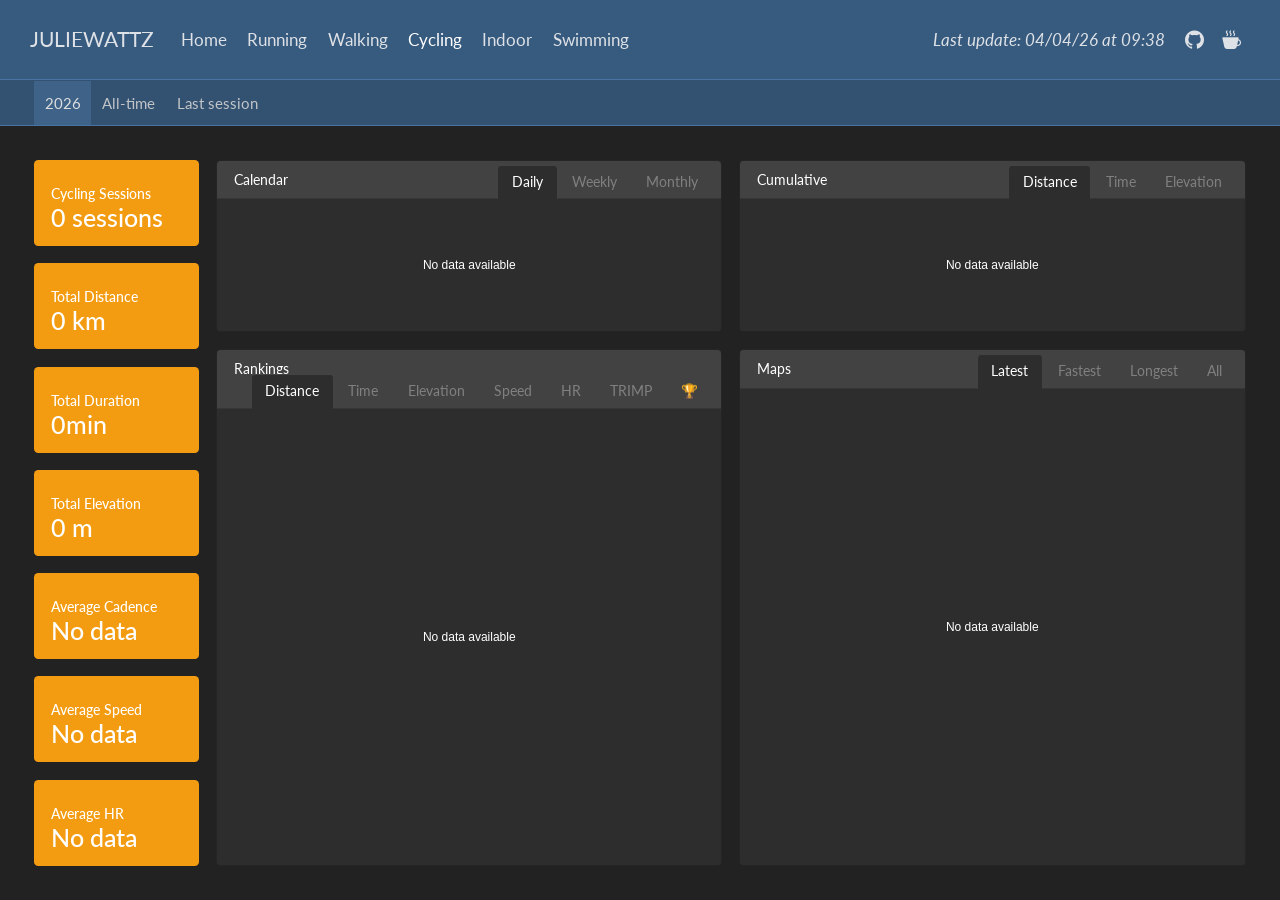
==== commit d6f431f6: "Automated site update Sat Apr  4 07:39:00 UTC 2026" ====
--- a/docs/cycling.html
+++ b/docs/cycling.html
@@ -125,7 +125,7 @@
             <ul class="navbar-nav navbar-nav-scroll ms-auto">
   <li class="nav-item">
     <span class="nav-link">
-<span class="menu-text"><i>Last update: 03/04/26 at 19:58</i></span>
+<span class="menu-text"><i>Last update: 04/04/26 at 09:38</i></span>
     </span>
   </li>  
   <li class="nav-item compact">
@@ -298,17 +298,17 @@
 <div class="tab-content html-fill-item html-fill-container" data-tabset-id="card-tabset-8"><div class="tab-pane active show html-fill-item html-fill-container" role="tabpanel" id="card-tabset-8-1"><div class="card-body html-fill-item html-fill-container" data-title="Daily">
 <div class="cell-output-display html-fill-item html-fill-container">
 <div class="plotly html-widget html-fill-item html-fill-container" id="htmlwidget-a7d9776eea636af4b884" style="width:100%;height:406px;"></div>
-<script type="application/json" data-for="htmlwidget-a7d9776eea636af4b884">{"x":{"visdat":{"1a552a370ccb":["function () ","plotlyVisDat"]},"cur_data":"1a552a370ccb","attrs":{"1a552a370ccb":{"x":[],"y":[],"mode":"markers","alpha_stroke":1,"sizes":[10,100],"spans":[1,20],"type":"scatter"}},"layout":{"margin":{"b":40,"l":60,"t":25,"r":10},"title":{"text":"No data available","x":0.5,"y":0.5,"xanchor":"center","font":{"size":12,"color":"white"}},"paper_bgcolor":"#2d2d2d","plot_bgcolor":"#2d2d2d","xaxis":{"domain":[0,1],"automargin":true,"zeroline":false,"visible":false,"fixedrange":true,"title":[]},"yaxis":{"domain":[0,1],"automargin":true,"visible":false,"fixedrange":true,"title":[]},"hovermode":"closest","showlegend":false},"source":"A","config":{"modeBarButtonsToAdd":["hoverclosest","hovercompare"],"showSendToCloud":false,"displayModeBar":false,"staticPlot":false},"data":[{"mode":"markers","type":"scatter","marker":{"color":"rgba(31,119,180,1)","line":{"color":"rgba(31,119,180,1)"}},"error_y":{"color":"rgba(31,119,180,1)"},"error_x":{"color":"rgba(31,119,180,1)"},"line":{"color":"rgba(31,119,180,1)"},"xaxis":"x","yaxis":"y","frame":null}],"highlight":{"on":"plotly_click","persistent":false,"dynamic":false,"selectize":false,"opacityDim":0.20000000000000001,"selected":{"opacity":1},"debounce":0},"shinyEvents":["plotly_hover","plotly_click","plotly_selected","plotly_relayout","plotly_brushed","plotly_brushing","plotly_clickannotation","plotly_doubleclick","plotly_deselect","plotly_afterplot","plotly_sunburstclick"],"base_url":"https://plot.ly"},"evals":[],"jsHooks":[]}</script>
+<script type="application/json" data-for="htmlwidget-a7d9776eea636af4b884">{"x":{"visdat":{"1a5911f26a58":["function () ","plotlyVisDat"]},"cur_data":"1a5911f26a58","attrs":{"1a5911f26a58":{"x":[],"y":[],"mode":"markers","alpha_stroke":1,"sizes":[10,100],"spans":[1,20],"type":"scatter"}},"layout":{"margin":{"b":40,"l":60,"t":25,"r":10},"title":{"text":"No data available","x":0.5,"y":0.5,"xanchor":"center","font":{"size":12,"color":"white"}},"paper_bgcolor":"#2d2d2d","plot_bgcolor":"#2d2d2d","xaxis":{"domain":[0,1],"automargin":true,"zeroline":false,"visible":false,"fixedrange":true,"title":[]},"yaxis":{"domain":[0,1],"automargin":true,"visible":false,"fixedrange":true,"title":[]},"hovermode":"closest","showlegend":false},"source":"A","config":{"modeBarButtonsToAdd":["hoverclosest","hovercompare"],"showSendToCloud":false,"displayModeBar":false,"staticPlot":false},"data":[{"mode":"markers","type":"scatter","marker":{"color":"rgba(31,119,180,1)","line":{"color":"rgba(31,119,180,1)"}},"error_y":{"color":"rgba(31,119,180,1)"},"error_x":{"color":"rgba(31,119,180,1)"},"line":{"color":"rgba(31,119,180,1)"},"xaxis":"x","yaxis":"y","frame":null}],"highlight":{"on":"plotly_click","persistent":false,"dynamic":false,"selectize":false,"opacityDim":0.20000000000000001,"selected":{"opacity":1},"debounce":0},"shinyEvents":["plotly_hover","plotly_click","plotly_selected","plotly_relayout","plotly_brushed","plotly_brushing","plotly_clickannotation","plotly_doubleclick","plotly_deselect","plotly_afterplot","plotly_sunburstclick"],"base_url":"https://plot.ly"},"evals":[],"jsHooks":[]}</script>
 </div>
 </div></div><div class="tab-pane html-fill-item html-fill-container" role="tabpanel" id="card-tabset-8-2"><div class="card-body html-fill-item html-fill-container" data-title="Weekly">
 <div class="cell-output-display html-fill-item html-fill-container">
 <div class="plotly html-widget html-fill-item html-fill-container" id="htmlwidget-acafc1e4ddd0b38d2e2c" style="width:100%;height:406px;"></div>
-<script type="application/json" data-for="htmlwidget-acafc1e4ddd0b38d2e2c">{"x":{"visdat":{"1a55721a9030":["function () ","plotlyVisDat"]},"cur_data":"1a55721a9030","attrs":{"1a55721a9030":{"x":[],"y":[],"mode":"markers","alpha_stroke":1,"sizes":[10,100],"spans":[1,20],"type":"scatter"}},"layout":{"margin":{"b":40,"l":60,"t":25,"r":10},"title":{"text":"No data available","x":0.5,"y":0.5,"xanchor":"center","font":{"size":12,"color":"white"}},"paper_bgcolor":"#2d2d2d","plot_bgcolor":"#2d2d2d","xaxis":{"domain":[0,1],"automargin":true,"zeroline":false,"visible":false,"fixedrange":true,"title":[]},"yaxis":{"domain":[0,1],"automargin":true,"visible":false,"fixedrange":true,"title":[]},"hovermode":"closest","showlegend":false},"source":"A","config":{"modeBarButtonsToAdd":["hoverclosest","hovercompare"],"showSendToCloud":false,"displayModeBar":false,"staticPlot":false},"data":[{"mode":"markers","type":"scatter","marker":{"color":"rgba(31,119,180,1)","line":{"color":"rgba(31,119,180,1)"}},"error_y":{"color":"rgba(31,119,180,1)"},"error_x":{"color":"rgba(31,119,180,1)"},"line":{"color":"rgba(31,119,180,1)"},"xaxis":"x","yaxis":"y","frame":null}],"highlight":{"on":"plotly_click","persistent":false,"dynamic":false,"selectize":false,"opacityDim":0.20000000000000001,"selected":{"opacity":1},"debounce":0},"shinyEvents":["plotly_hover","plotly_click","plotly_selected","plotly_relayout","plotly_brushed","plotly_brushing","plotly_clickannotation","plotly_doubleclick","plotly_deselect","plotly_afterplot","plotly_sunburstclick"],"base_url":"https://plot.ly"},"evals":[],"jsHooks":[]}</script>
+<script type="application/json" data-for="htmlwidget-acafc1e4ddd0b38d2e2c">{"x":{"visdat":{"1a593f5665af":["function () ","plotlyVisDat"]},"cur_data":"1a593f5665af","attrs":{"1a593f5665af":{"x":[],"y":[],"mode":"markers","alpha_stroke":1,"sizes":[10,100],"spans":[1,20],"type":"scatter"}},"layout":{"margin":{"b":40,"l":60,"t":25,"r":10},"title":{"text":"No data available","x":0.5,"y":0.5,"xanchor":"center","font":{"size":12,"color":"white"}},"paper_bgcolor":"#2d2d2d","plot_bgcolor":"#2d2d2d","xaxis":{"domain":[0,1],"automargin":true,"zeroline":false,"visible":false,"fixedrange":true,"title":[]},"yaxis":{"domain":[0,1],"automargin":true,"visible":false,"fixedrange":true,"title":[]},"hovermode":"closest","showlegend":false},"source":"A","config":{"modeBarButtonsToAdd":["hoverclosest","hovercompare"],"showSendToCloud":false,"displayModeBar":false,"staticPlot":false},"data":[{"mode":"markers","type":"scatter","marker":{"color":"rgba(31,119,180,1)","line":{"color":"rgba(31,119,180,1)"}},"error_y":{"color":"rgba(31,119,180,1)"},"error_x":{"color":"rgba(31,119,180,1)"},"line":{"color":"rgba(31,119,180,1)"},"xaxis":"x","yaxis":"y","frame":null}],"highlight":{"on":"plotly_click","persistent":false,"dynamic":false,"selectize":false,"opacityDim":0.20000000000000001,"selected":{"opacity":1},"debounce":0},"shinyEvents":["plotly_hover","plotly_click","plotly_selected","plotly_relayout","plotly_brushed","plotly_brushing","plotly_clickannotation","plotly_doubleclick","plotly_deselect","plotly_afterplot","plotly_sunburstclick"],"base_url":"https://plot.ly"},"evals":[],"jsHooks":[]}</script>
 </div>
 </div></div><div class="tab-pane html-fill-item html-fill-container" role="tabpanel" id="card-tabset-8-3"><div class="card-body html-fill-item html-fill-container" data-title="Monthly">
 <div class="cell-output-display html-fill-item html-fill-container">
 <div class="plotly html-widget html-fill-item html-fill-container" id="htmlwidget-46ccade7f87d0848b7b1" style="width:100%;height:406px;"></div>
-<script type="application/json" data-for="htmlwidget-46ccade7f87d0848b7b1">{"x":{"visdat":{"1a55390e7569":["function () ","plotlyVisDat"]},"cur_data":"1a55390e7569","attrs":{"1a55390e7569":{"x":[],"y":[],"mode":"markers","alpha_stroke":1,"sizes":[10,100],"spans":[1,20],"type":"scatter"}},"layout":{"margin":{"b":40,"l":60,"t":25,"r":10},"title":{"text":"No data available","x":0.5,"y":0.5,"xanchor":"center","font":{"size":12,"color":"white"}},"paper_bgcolor":"#2d2d2d","plot_bgcolor":"#2d2d2d","xaxis":{"domain":[0,1],"automargin":true,"zeroline":false,"visible":false,"fixedrange":true,"title":[]},"yaxis":{"domain":[0,1],"automargin":true,"visible":false,"fixedrange":true,"title":[]},"hovermode":"closest","showlegend":false},"source":"A","config":{"modeBarButtonsToAdd":["hoverclosest","hovercompare"],"showSendToCloud":false,"displayModeBar":false,"staticPlot":false},"data":[{"mode":"markers","type":"scatter","marker":{"color":"rgba(31,119,180,1)","line":{"color":"rgba(31,119,180,1)"}},"error_y":{"color":"rgba(31,119,180,1)"},"error_x":{"color":"rgba(31,119,180,1)"},"line":{"color":"rgba(31,119,180,1)"},"xaxis":"x","yaxis":"y","frame":null}],"highlight":{"on":"plotly_click","persistent":false,"dynamic":false,"selectize":false,"opacityDim":0.20000000000000001,"selected":{"opacity":1},"debounce":0},"shinyEvents":["plotly_hover","plotly_click","plotly_selected","plotly_relayout","plotly_brushed","plotly_brushing","plotly_clickannotation","plotly_doubleclick","plotly_deselect","plotly_afterplot","plotly_sunburstclick"],"base_url":"https://plot.ly"},"evals":[],"jsHooks":[]}</script>
+<script type="application/json" data-for="htmlwidget-46ccade7f87d0848b7b1">{"x":{"visdat":{"1a597702a8b":["function () ","plotlyVisDat"]},"cur_data":"1a597702a8b","attrs":{"1a597702a8b":{"x":[],"y":[],"mode":"markers","alpha_stroke":1,"sizes":[10,100],"spans":[1,20],"type":"scatter"}},"layout":{"margin":{"b":40,"l":60,"t":25,"r":10},"title":{"text":"No data available","x":0.5,"y":0.5,"xanchor":"center","font":{"size":12,"color":"white"}},"paper_bgcolor":"#2d2d2d","plot_bgcolor":"#2d2d2d","xaxis":{"domain":[0,1],"automargin":true,"zeroline":false,"visible":false,"fixedrange":true,"title":[]},"yaxis":{"domain":[0,1],"automargin":true,"visible":false,"fixedrange":true,"title":[]},"hovermode":"closest","showlegend":false},"source":"A","config":{"modeBarButtonsToAdd":["hoverclosest","hovercompare"],"showSendToCloud":false,"displayModeBar":false,"staticPlot":false},"data":[{"mode":"markers","type":"scatter","marker":{"color":"rgba(31,119,180,1)","line":{"color":"rgba(31,119,180,1)"}},"error_y":{"color":"rgba(31,119,180,1)"},"error_x":{"color":"rgba(31,119,180,1)"},"line":{"color":"rgba(31,119,180,1)"},"xaxis":"x","yaxis":"y","frame":null}],"highlight":{"on":"plotly_click","persistent":false,"dynamic":false,"selectize":false,"opacityDim":0.20000000000000001,"selected":{"opacity":1},"debounce":0},"shinyEvents":["plotly_hover","plotly_click","plotly_selected","plotly_relayout","plotly_brushed","plotly_brushing","plotly_clickannotation","plotly_doubleclick","plotly_deselect","plotly_afterplot","plotly_sunburstclick"],"base_url":"https://plot.ly"},"evals":[],"jsHooks":[]}</script>
 </div>
 </div></div></div><bslib-tooltip placement="auto" bsoptions="[]" data-require-bs-version="5" data-require-bs-caller="tooltip()">
     <template>Expand</template>
@@ -333,37 +333,37 @@
 <div class="tab-content html-fill-item html-fill-container" data-tabset-id="card-tabset-9"><div class="tab-pane active show html-fill-item html-fill-container" role="tabpanel" id="card-tabset-9-1"><div class="card-body html-fill-item html-fill-container" data-title="Distance">
 <div class="cell-output-display html-fill-item html-fill-container">
 <div class="plotly html-widget html-fill-item html-fill-container" id="htmlwidget-0662ec9c634f652f5886" style="width:100%;height:406px;"></div>
-<script type="application/json" data-for="htmlwidget-0662ec9c634f652f5886">{"x":{"visdat":{"1a55201c6080":["function () ","plotlyVisDat"]},"cur_data":"1a55201c6080","attrs":{"1a55201c6080":{"x":[],"y":[],"mode":"markers","alpha_stroke":1,"sizes":[10,100],"spans":[1,20],"type":"scatter"}},"layout":{"margin":{"b":40,"l":60,"t":25,"r":10},"title":{"text":"No data available","x":0.5,"y":0.5,"xanchor":"center","font":{"size":12,"color":"white"}},"paper_bgcolor":"#2d2d2d","plot_bgcolor":"#2d2d2d","xaxis":{"domain":[0,1],"automargin":true,"zeroline":false,"visible":false,"fixedrange":true,"title":[]},"yaxis":{"domain":[0,1],"automargin":true,"visible":false,"fixedrange":true,"title":[]},"hovermode":"closest","showlegend":false},"source":"A","config":{"modeBarButtonsToAdd":["hoverclosest","hovercompare"],"showSendToCloud":false,"displayModeBar":false,"staticPlot":false},"data":[{"mode":"markers","type":"scatter","marker":{"color":"rgba(31,119,180,1)","line":{"color":"rgba(31,119,180,1)"}},"error_y":{"color":"rgba(31,119,180,1)"},"error_x":{"color":"rgba(31,119,180,1)"},"line":{"color":"rgba(31,119,180,1)"},"xaxis":"x","yaxis":"y","frame":null}],"highlight":{"on":"plotly_click","persistent":false,"dynamic":false,"selectize":false,"opacityDim":0.20000000000000001,"selected":{"opacity":1},"debounce":0},"shinyEvents":["plotly_hover","plotly_click","plotly_selected","plotly_relayout","plotly_brushed","plotly_brushing","plotly_clickannotation","plotly_doubleclick","plotly_deselect","plotly_afterplot","plotly_sunburstclick"],"base_url":"https://plot.ly"},"evals":[],"jsHooks":[]}</script>
+<script type="application/json" data-for="htmlwidget-0662ec9c634f652f5886">{"x":{"visdat":{"1a5964665088":["function () ","plotlyVisDat"]},"cur_data":"1a5964665088","attrs":{"1a5964665088":{"x":[],"y":[],"mode":"markers","alpha_stroke":1,"sizes":[10,100],"spans":[1,20],"type":"scatter"}},"layout":{"margin":{"b":40,"l":60,"t":25,"r":10},"title":{"text":"No data available","x":0.5,"y":0.5,"xanchor":"center","font":{"size":12,"color":"white"}},"paper_bgcolor":"#2d2d2d","plot_bgcolor":"#2d2d2d","xaxis":{"domain":[0,1],"automargin":true,"zeroline":false,"visible":false,"fixedrange":true,"title":[]},"yaxis":{"domain":[0,1],"automargin":true,"visible":false,"fixedrange":true,"title":[]},"hovermode":"closest","showlegend":false},"source":"A","config":{"modeBarButtonsToAdd":["hoverclosest","hovercompare"],"showSendToCloud":false,"displayModeBar":false,"staticPlot":false},"data":[{"mode":"markers","type":"scatter","marker":{"color":"rgba(31,119,180,1)","line":{"color":"rgba(31,119,180,1)"}},"error_y":{"color":"rgba(31,119,180,1)"},"error_x":{"color":"rgba(31,119,180,1)"},"line":{"color":"rgba(31,119,180,1)"},"xaxis":"x","yaxis":"y","frame":null}],"highlight":{"on":"plotly_click","persistent":false,"dynamic":false,"selectize":false,"opacityDim":0.20000000000000001,"selected":{"opacity":1},"debounce":0},"shinyEvents":["plotly_hover","plotly_click","plotly_selected","plotly_relayout","plotly_brushed","plotly_brushing","plotly_clickannotation","plotly_doubleclick","plotly_deselect","plotly_afterplot","plotly_sunburstclick"],"base_url":"https://plot.ly"},"evals":[],"jsHooks":[]}</script>
 </div>
 </div></div><div class="tab-pane html-fill-item html-fill-container" role="tabpanel" id="card-tabset-9-2"><div class="card-body html-fill-item html-fill-container" data-title="Time">
 <div class="cell-output-display html-fill-item html-fill-container">
 <div class="plotly html-widget html-fill-item html-fill-container" id="htmlwidget-fa3e4c64646ab841bbc6" style="width:100%;height:406px;"></div>
-<script type="application/json" data-for="htmlwidget-fa3e4c64646ab841bbc6">{"x":{"visdat":{"1a55d228deb":["function () ","plotlyVisDat"]},"cur_data":"1a55d228deb","attrs":{"1a55d228deb":{"x":[],"y":[],"mode":"markers","alpha_stroke":1,"sizes":[10,100],"spans":[1,20],"type":"scatter"}},"layout":{"margin":{"b":40,"l":60,"t":25,"r":10},"title":{"text":"No data available","x":0.5,"y":0.5,"xanchor":"center","font":{"size":12,"color":"white"}},"paper_bgcolor":"#2d2d2d","plot_bgcolor":"#2d2d2d","xaxis":{"domain":[0,1],"automargin":true,"zeroline":false,"visible":false,"fixedrange":true,"title":[]},"yaxis":{"domain":[0,1],"automargin":true,"visible":false,"fixedrange":true,"title":[]},"hovermode":"closest","showlegend":false},"source":"A","config":{"modeBarButtonsToAdd":["hoverclosest","hovercompare"],"showSendToCloud":false,"displayModeBar":false,"staticPlot":false},"data":[{"mode":"markers","type":"scatter","marker":{"color":"rgba(31,119,180,1)","line":{"color":"rgba(31,119,180,1)"}},"error_y":{"color":"rgba(31,119,180,1)"},"error_x":{"color":"rgba(31,119,180,1)"},"line":{"color":"rgba(31,119,180,1)"},"xaxis":"x","yaxis":"y","frame":null}],"highlight":{"on":"plotly_click","persistent":false,"dynamic":false,"selectize":false,"opacityDim":0.20000000000000001,"selected":{"opacity":1},"debounce":0},"shinyEvents":["plotly_hover","plotly_click","plotly_selected","plotly_relayout","plotly_brushed","plotly_brushing","plotly_clickannotation","plotly_doubleclick","plotly_deselect","plotly_afterplot","plotly_sunburstclick"],"base_url":"https://plot.ly"},"evals":[],"jsHooks":[]}</script>
+<script type="application/json" data-for="htmlwidget-fa3e4c64646ab841bbc6">{"x":{"visdat":{"1a5959ebfffd":["function () ","plotlyVisDat"]},"cur_data":"1a5959ebfffd","attrs":{"1a5959ebfffd":{"x":[],"y":[],"mode":"markers","alpha_stroke":1,"sizes":[10,100],"spans":[1,20],"type":"scatter"}},"layout":{"margin":{"b":40,"l":60,"t":25,"r":10},"title":{"text":"No data available","x":0.5,"y":0.5,"xanchor":"center","font":{"size":12,"color":"white"}},"paper_bgcolor":"#2d2d2d","plot_bgcolor":"#2d2d2d","xaxis":{"domain":[0,1],"automargin":true,"zeroline":false,"visible":false,"fixedrange":true,"title":[]},"yaxis":{"domain":[0,1],"automargin":true,"visible":false,"fixedrange":true,"title":[]},"hovermode":"closest","showlegend":false},"source":"A","config":{"modeBarButtonsToAdd":["hoverclosest","hovercompare"],"showSendToCloud":false,"displayModeBar":false,"staticPlot":false},"data":[{"mode":"markers","type":"scatter","marker":{"color":"rgba(31,119,180,1)","line":{"color":"rgba(31,119,180,1)"}},"error_y":{"color":"rgba(31,119,180,1)"},"error_x":{"color":"rgba(31,119,180,1)"},"line":{"color":"rgba(31,119,180,1)"},"xaxis":"x","yaxis":"y","frame":null}],"highlight":{"on":"plotly_click","persistent":false,"dynamic":false,"selectize":false,"opacityDim":0.20000000000000001,"selected":{"opacity":1},"debounce":0},"shinyEvents":["plotly_hover","plotly_click","plotly_selected","plotly_relayout","plotly_brushed","plotly_brushing","plotly_clickannotation","plotly_doubleclick","plotly_deselect","plotly_afterplot","plotly_sunburstclick"],"base_url":"https://plot.ly"},"evals":[],"jsHooks":[]}</script>
 </div>
 </div></div><div class="tab-pane html-fill-item html-fill-container" role="tabpanel" id="card-tabset-9-3"><div class="card-body html-fill-item html-fill-container" data-title="Elevation">
 <div class="cell-output-display html-fill-item html-fill-container">
 <div class="plotly html-widget html-fill-item html-fill-container" id="htmlwidget-73fd9bbf285fb05b726b" style="width:100%;height:406px;"></div>
-<script type="application/json" data-for="htmlwidget-73fd9bbf285fb05b726b">{"x":{"visdat":{"1a554997291d":["function () ","plotlyVisDat"]},"cur_data":"1a554997291d","attrs":{"1a554997291d":{"x":[],"y":[],"mode":"markers","alpha_stroke":1,"sizes":[10,100],"spans":[1,20],"type":"scatter"}},"layout":{"margin":{"b":40,"l":60,"t":25,"r":10},"title":{"text":"No data available","x":0.5,"y":0.5,"xanchor":"center","font":{"size":12,"color":"white"}},"paper_bgcolor":"#2d2d2d","plot_bgcolor":"#2d2d2d","xaxis":{"domain":[0,1],"automargin":true,"zeroline":false,"visible":false,"fixedrange":true,"title":[]},"yaxis":{"domain":[0,1],"automargin":true,"visible":false,"fixedrange":true,"title":[]},"hovermode":"closest","showlegend":false},"source":"A","config":{"modeBarButtonsToAdd":["hoverclosest","hovercompare"],"showSendToCloud":false,"displayModeBar":false,"staticPlot":false},"data":[{"mode":"markers","type":"scatter","marker":{"color":"rgba(31,119,180,1)","line":{"color":"rgba(31,119,180,1)"}},"error_y":{"color":"rgba(31,119,180,1)"},"error_x":{"color":"rgba(31,119,180,1)"},"line":{"color":"rgba(31,119,180,1)"},"xaxis":"x","yaxis":"y","frame":null}],"highlight":{"on":"plotly_click","persistent":false,"dynamic":false,"selectize":false,"opacityDim":0.20000000000000001,"selected":{"opacity":1},"debounce":0},"shinyEvents":["plotly_hover","plotly_click","plotly_selected","plotly_relayout","plotly_brushed","plotly_brushing","plotly_clickannotation","plotly_doubleclick","plotly_deselect","plotly_afterplot","plotly_sunburstclick"],"base_url":"https://plot.ly"},"evals":[],"jsHooks":[]}</script>
+<script type="application/json" data-for="htmlwidget-73fd9bbf285fb05b726b">{"x":{"visdat":{"1a59457cfd85":["function () ","plotlyVisDat"]},"cur_data":"1a59457cfd85","attrs":{"1a59457cfd85":{"x":[],"y":[],"mode":"markers","alpha_stroke":1,"sizes":[10,100],"spans":[1,20],"type":"scatter"}},"layout":{"margin":{"b":40,"l":60,"t":25,"r":10},"title":{"text":"No data available","x":0.5,"y":0.5,"xanchor":"center","font":{"size":12,"color":"white"}},"paper_bgcolor":"#2d2d2d","plot_bgcolor":"#2d2d2d","xaxis":{"domain":[0,1],"automargin":true,"zeroline":false,"visible":false,"fixedrange":true,"title":[]},"yaxis":{"domain":[0,1],"automargin":true,"visible":false,"fixedrange":true,"title":[]},"hovermode":"closest","showlegend":false},"source":"A","config":{"modeBarButtonsToAdd":["hoverclosest","hovercompare"],"showSendToCloud":false,"displayModeBar":false,"staticPlot":false},"data":[{"mode":"markers","type":"scatter","marker":{"color":"rgba(31,119,180,1)","line":{"color":"rgba(31,119,180,1)"}},"error_y":{"color":"rgba(31,119,180,1)"},"error_x":{"color":"rgba(31,119,180,1)"},"line":{"color":"rgba(31,119,180,1)"},"xaxis":"x","yaxis":"y","frame":null}],"highlight":{"on":"plotly_click","persistent":false,"dynamic":false,"selectize":false,"opacityDim":0.20000000000000001,"selected":{"opacity":1},"debounce":0},"shinyEvents":["plotly_hover","plotly_click","plotly_selected","plotly_relayout","plotly_brushed","plotly_brushing","plotly_clickannotation","plotly_doubleclick","plotly_deselect","plotly_afterplot","plotly_sunburstclick"],"base_url":"https://plot.ly"},"evals":[],"jsHooks":[]}</script>
 </div>
 </div></div><div class="tab-pane html-fill-item html-fill-container" role="tabpanel" id="card-tabset-9-4"><div class="card-body html-fill-item html-fill-container" data-title="Speed">
 <div class="cell-output-display html-fill-item html-fill-container">
 <div class="plotly html-widget html-fill-item html-fill-container" id="htmlwidget-3d8feee79b8a4bbe181f" style="width:100%;height:406px;"></div>
-<script type="application/json" data-for="htmlwidget-3d8feee79b8a4bbe181f">{"x":{"visdat":{"1a55bd4211b":["function () ","plotlyVisDat"]},"cur_data":"1a55bd4211b","attrs":{"1a55bd4211b":{"x":[],"y":[],"mode":"markers","alpha_stroke":1,"sizes":[10,100],"spans":[1,20],"type":"scatter"}},"layout":{"margin":{"b":40,"l":60,"t":25,"r":10},"title":{"text":"No data available","x":0.5,"y":0.5,"xanchor":"center","font":{"size":12,"color":"white"}},"paper_bgcolor":"#2d2d2d","plot_bgcolor":"#2d2d2d","xaxis":{"domain":[0,1],"automargin":true,"zeroline":false,"visible":false,"fixedrange":true,"title":[]},"yaxis":{"domain":[0,1],"automargin":true,"visible":false,"fixedrange":true,"title":[]},"hovermode":"closest","showlegend":false},"source":"A","config":{"modeBarButtonsToAdd":["hoverclosest","hovercompare"],"showSendToCloud":false,"displayModeBar":false,"staticPlot":false},"data":[{"mode":"markers","type":"scatter","marker":{"color":"rgba(31,119,180,1)","line":{"color":"rgba(31,119,180,1)"}},"error_y":{"color":"rgba(31,119,180,1)"},"error_x":{"color":"rgba(31,119,180,1)"},"line":{"color":"rgba(31,119,180,1)"},"xaxis":"x","yaxis":"y","frame":null}],"highlight":{"on":"plotly_click","persistent":false,"dynamic":false,"selectize":false,"opacityDim":0.20000000000000001,"selected":{"opacity":1},"debounce":0},"shinyEvents":["plotly_hover","plotly_click","plotly_selected","plotly_relayout","plotly_brushed","plotly_brushing","plotly_clickannotation","plotly_doubleclick","plotly_deselect","plotly_afterplot","plotly_sunburstclick"],"base_url":"https://plot.ly"},"evals":[],"jsHooks":[]}</script>
+<script type="application/json" data-for="htmlwidget-3d8feee79b8a4bbe181f">{"x":{"visdat":{"1a5926f0a6ae":["function () ","plotlyVisDat"]},"cur_data":"1a5926f0a6ae","attrs":{"1a5926f0a6ae":{"x":[],"y":[],"mode":"markers","alpha_stroke":1,"sizes":[10,100],"spans":[1,20],"type":"scatter"}},"layout":{"margin":{"b":40,"l":60,"t":25,"r":10},"title":{"text":"No data available","x":0.5,"y":0.5,"xanchor":"center","font":{"size":12,"color":"white"}},"paper_bgcolor":"#2d2d2d","plot_bgcolor":"#2d2d2d","xaxis":{"domain":[0,1],"automargin":true,"zeroline":false,"visible":false,"fixedrange":true,"title":[]},"yaxis":{"domain":[0,1],"automargin":true,"visible":false,"fixedrange":true,"title":[]},"hovermode":"closest","showlegend":false},"source":"A","config":{"modeBarButtonsToAdd":["hoverclosest","hovercompare"],"showSendToCloud":false,"displayModeBar":false,"staticPlot":false},"data":[{"mode":"markers","type":"scatter","marker":{"color":"rgba(31,119,180,1)","line":{"color":"rgba(31,119,180,1)"}},"error_y":{"color":"rgba(31,119,180,1)"},"error_x":{"color":"rgba(31,119,180,1)"},"line":{"color":"rgba(31,119,180,1)"},"xaxis":"x","yaxis":"y","frame":null}],"highlight":{"on":"plotly_click","persistent":false,"dynamic":false,"selectize":false,"opacityDim":0.20000000000000001,"selected":{"opacity":1},"debounce":0},"shinyEvents":["plotly_hover","plotly_click","plotly_selected","plotly_relayout","plotly_brushed","plotly_brushing","plotly_clickannotation","plotly_doubleclick","plotly_deselect","plotly_afterplot","plotly_sunburstclick"],"base_url":"https://plot.ly"},"evals":[],"jsHooks":[]}</script>
 </div>
 </div></div><div class="tab-pane html-fill-item html-fill-container" role="tabpanel" id="card-tabset-9-5"><div class="card-body html-fill-item html-fill-container" data-title="HR">
 <div class="cell-output-display html-fill-item html-fill-container">
 <div class="plotly html-widget html-fill-item html-fill-container" id="htmlwidget-da6082ce681ed2c71de6" style="width:100%;height:406px;"></div>
-<script type="application/json" data-for="htmlwidget-da6082ce681ed2c71de6">{"x":{"visdat":{"1a55416f6280":["function () ","plotlyVisDat"]},"cur_data":"1a55416f6280","attrs":{"1a55416f6280":{"x":[],"y":[],"mode":"markers","alpha_stroke":1,"sizes":[10,100],"spans":[1,20],"type":"scatter"}},"layout":{"margin":{"b":40,"l":60,"t":25,"r":10},"title":{"text":"No data available","x":0.5,"y":0.5,"xanchor":"center","font":{"size":12,"color":"white"}},"paper_bgcolor":"#2d2d2d","plot_bgcolor":"#2d2d2d","xaxis":{"domain":[0,1],"automargin":true,"zeroline":false,"visible":false,"fixedrange":true,"title":[]},"yaxis":{"domain":[0,1],"automargin":true,"visible":false,"fixedrange":true,"title":[]},"hovermode":"closest","showlegend":false},"source":"A","config":{"modeBarButtonsToAdd":["hoverclosest","hovercompare"],"showSendToCloud":false,"displayModeBar":false,"staticPlot":false},"data":[{"mode":"markers","type":"scatter","marker":{"color":"rgba(31,119,180,1)","line":{"color":"rgba(31,119,180,1)"}},"error_y":{"color":"rgba(31,119,180,1)"},"error_x":{"color":"rgba(31,119,180,1)"},"line":{"color":"rgba(31,119,180,1)"},"xaxis":"x","yaxis":"y","frame":null}],"highlight":{"on":"plotly_click","persistent":false,"dynamic":false,"selectize":false,"opacityDim":0.20000000000000001,"selected":{"opacity":1},"debounce":0},"shinyEvents":["plotly_hover","plotly_click","plotly_selected","plotly_relayout","plotly_brushed","plotly_brushing","plotly_clickannotation","plotly_doubleclick","plotly_deselect","plotly_afterplot","plotly_sunburstclick"],"base_url":"https://plot.ly"},"evals":[],"jsHooks":[]}</script>
+<script type="application/json" data-for="htmlwidget-da6082ce681ed2c71de6">{"x":{"visdat":{"1a59387508bd":["function () ","plotlyVisDat"]},"cur_data":"1a59387508bd","attrs":{"1a59387508bd":{"x":[],"y":[],"mode":"markers","alpha_stroke":1,"sizes":[10,100],"spans":[1,20],"type":"scatter"}},"layout":{"margin":{"b":40,"l":60,"t":25,"r":10},"title":{"text":"No data available","x":0.5,"y":0.5,"xanchor":"center","font":{"size":12,"color":"white"}},"paper_bgcolor":"#2d2d2d","plot_bgcolor":"#2d2d2d","xaxis":{"domain":[0,1],"automargin":true,"zeroline":false,"visible":false,"fixedrange":true,"title":[]},"yaxis":{"domain":[0,1],"automargin":true,"visible":false,"fixedrange":true,"title":[]},"hovermode":"closest","showlegend":false},"source":"A","config":{"modeBarButtonsToAdd":["hoverclosest","hovercompare"],"showSendToCloud":false,"displayModeBar":false,"staticPlot":false},"data":[{"mode":"markers","type":"scatter","marker":{"color":"rgba(31,119,180,1)","line":{"color":"rgba(31,119,180,1)"}},"error_y":{"color":"rgba(31,119,180,1)"},"error_x":{"color":"rgba(31,119,180,1)"},"line":{"color":"rgba(31,119,180,1)"},"xaxis":"x","yaxis":"y","frame":null}],"highlight":{"on":"plotly_click","persistent":false,"dynamic":false,"selectize":false,"opacityDim":0.20000000000000001,"selected":{"opacity":1},"debounce":0},"shinyEvents":["plotly_hover","plotly_click","plotly_selected","plotly_relayout","plotly_brushed","plotly_brushing","plotly_clickannotation","plotly_doubleclick","plotly_deselect","plotly_afterplot","plotly_sunburstclick"],"base_url":"https://plot.ly"},"evals":[],"jsHooks":[]}</script>
 </div>
 </div></div><div class="tab-pane html-fill-item html-fill-container" role="tabpanel" id="card-tabset-9-6"><div class="card-body html-fill-item html-fill-container" data-title="TRIMP">
 <div class="cell-output-display html-fill-item html-fill-container">
 <div class="plotly html-widget html-fill-item html-fill-container" id="htmlwidget-3607354e4d33eead9c99" style="width:100%;height:406px;"></div>
-<script type="application/json" data-for="htmlwidget-3607354e4d33eead9c99">{"x":{"visdat":{"1a55407b1289":["function () ","plotlyVisDat"]},"cur_data":"1a55407b1289","attrs":{"1a55407b1289":{"x":[],"y":[],"mode":"markers","alpha_stroke":1,"sizes":[10,100],"spans":[1,20],"type":"scatter"}},"layout":{"margin":{"b":40,"l":60,"t":25,"r":10},"title":{"text":"No data available","x":0.5,"y":0.5,"xanchor":"center","font":{"size":12,"color":"white"}},"paper_bgcolor":"#2d2d2d","plot_bgcolor":"#2d2d2d","xaxis":{"domain":[0,1],"automargin":true,"zeroline":false,"visible":false,"fixedrange":true,"title":[]},"yaxis":{"domain":[0,1],"automargin":true,"visible":false,"fixedrange":true,"title":[]},"hovermode":"closest","showlegend":false},"source":"A","config":{"modeBarButtonsToAdd":["hoverclosest","hovercompare"],"showSendToCloud":false,"displayModeBar":false,"staticPlot":false},"data":[{"mode":"markers","type":"scatter","marker":{"color":"rgba(31,119,180,1)","line":{"color":"rgba(31,119,180,1)"}},"error_y":{"color":"rgba(31,119,180,1)"},"error_x":{"color":"rgba(31,119,180,1)"},"line":{"color":"rgba(31,119,180,1)"},"xaxis":"x","yaxis":"y","frame":null}],"highlight":{"on":"plotly_click","persistent":false,"dynamic":false,"selectize":false,"opacityDim":0.20000000000000001,"selected":{"opacity":1},"debounce":0},"shinyEvents":["plotly_hover","plotly_click","plotly_selected","plotly_relayout","plotly_brushed","plotly_brushing","plotly_clickannotation","plotly_doubleclick","plotly_deselect","plotly_afterplot","plotly_sunburstclick"],"base_url":"https://plot.ly"},"evals":[],"jsHooks":[]}</script>
+<script type="application/json" data-for="htmlwidget-3607354e4d33eead9c99">{"x":{"visdat":{"1a5941e4dbf":["function () ","plotlyVisDat"]},"cur_data":"1a5941e4dbf","attrs":{"1a5941e4dbf":{"x":[],"y":[],"mode":"markers","alpha_stroke":1,"sizes":[10,100],"spans":[1,20],"type":"scatter"}},"layout":{"margin":{"b":40,"l":60,"t":25,"r":10},"title":{"text":"No data available","x":0.5,"y":0.5,"xanchor":"center","font":{"size":12,"color":"white"}},"paper_bgcolor":"#2d2d2d","plot_bgcolor":"#2d2d2d","xaxis":{"domain":[0,1],"automargin":true,"zeroline":false,"visible":false,"fixedrange":true,"title":[]},"yaxis":{"domain":[0,1],"automargin":true,"visible":false,"fixedrange":true,"title":[]},"hovermode":"closest","showlegend":false},"source":"A","config":{"modeBarButtonsToAdd":["hoverclosest","hovercompare"],"showSendToCloud":false,"displayModeBar":false,"staticPlot":false},"data":[{"mode":"markers","type":"scatter","marker":{"color":"rgba(31,119,180,1)","line":{"color":"rgba(31,119,180,1)"}},"error_y":{"color":"rgba(31,119,180,1)"},"error_x":{"color":"rgba(31,119,180,1)"},"line":{"color":"rgba(31,119,180,1)"},"xaxis":"x","yaxis":"y","frame":null}],"highlight":{"on":"plotly_click","persistent":false,"dynamic":false,"selectize":false,"opacityDim":0.20000000000000001,"selected":{"opacity":1},"debounce":0},"shinyEvents":["plotly_hover","plotly_click","plotly_selected","plotly_relayout","plotly_brushed","plotly_brushing","plotly_clickannotation","plotly_doubleclick","plotly_deselect","plotly_afterplot","plotly_sunburstclick"],"base_url":"https://plot.ly"},"evals":[],"jsHooks":[]}</script>
 </div>
 </div></div><div class="tab-pane html-fill-item html-fill-container" role="tabpanel" id="card-tabset-9-7"><div class="card-body html-fill-item html-fill-container" data-title="🏆">
 <div class="cell-output-display html-fill-item html-fill-container">
 <div class="plotly html-widget html-fill-item html-fill-container" id="htmlwidget-8a5b68eee6bc82fa246b" style="width:100%;height:406px;"></div>
-<script type="application/json" data-for="htmlwidget-8a5b68eee6bc82fa246b">{"x":{"visdat":{"1a557e841131":["function () ","plotlyVisDat"]},"cur_data":"1a557e841131","attrs":{"1a557e841131":{"x":[],"y":[],"mode":"markers","alpha_stroke":1,"sizes":[10,100],"spans":[1,20],"type":"scatter"}},"layout":{"margin":{"b":40,"l":60,"t":25,"r":10},"title":{"text":"No data available","x":0.5,"y":0.5,"xanchor":"center","font":{"size":12,"color":"white"}},"paper_bgcolor":"#2d2d2d","plot_bgcolor":"#2d2d2d","xaxis":{"domain":[0,1],"automargin":true,"zeroline":false,"visible":false,"fixedrange":true,"title":[]},"yaxis":{"domain":[0,1],"automargin":true,"visible":false,"fixedrange":true,"title":[]},"hovermode":"closest","showlegend":false},"source":"A","config":{"modeBarButtonsToAdd":["hoverclosest","hovercompare"],"showSendToCloud":false,"displayModeBar":false,"staticPlot":false},"data":[{"mode":"markers","type":"scatter","marker":{"color":"rgba(31,119,180,1)","line":{"color":"rgba(31,119,180,1)"}},"error_y":{"color":"rgba(31,119,180,1)"},"error_x":{"color":"rgba(31,119,180,1)"},"line":{"color":"rgba(31,119,180,1)"},"xaxis":"x","yaxis":"y","frame":null}],"highlight":{"on":"plotly_click","persistent":false,"dynamic":false,"selectize":false,"opacityDim":0.20000000000000001,"selected":{"opacity":1},"debounce":0},"shinyEvents":["plotly_hover","plotly_click","plotly_selected","plotly_relayout","plotly_brushed","plotly_brushing","plotly_clickannotation","plotly_doubleclick","plotly_deselect","plotly_afterplot","plotly_sunburstclick"],"base_url":"https://plot.ly"},"evals":[],"jsHooks":[]}</script>
+<script type="application/json" data-for="htmlwidget-8a5b68eee6bc82fa246b">{"x":{"visdat":{"1a593e9947a6":["function () ","plotlyVisDat"]},"cur_data":"1a593e9947a6","attrs":{"1a593e9947a6":{"x":[],"y":[],"mode":"markers","alpha_stroke":1,"sizes":[10,100],"spans":[1,20],"type":"scatter"}},"layout":{"margin":{"b":40,"l":60,"t":25,"r":10},"title":{"text":"No data available","x":0.5,"y":0.5,"xanchor":"center","font":{"size":12,"color":"white"}},"paper_bgcolor":"#2d2d2d","plot_bgcolor":"#2d2d2d","xaxis":{"domain":[0,1],"automargin":true,"zeroline":false,"visible":false,"fixedrange":true,"title":[]},"yaxis":{"domain":[0,1],"automargin":true,"visible":false,"fixedrange":true,"title":[]},"hovermode":"closest","showlegend":false},"source":"A","config":{"modeBarButtonsToAdd":["hoverclosest","hovercompare"],"showSendToCloud":false,"displayModeBar":false,"staticPlot":false},"data":[{"mode":"markers","type":"scatter","marker":{"color":"rgba(31,119,180,1)","line":{"color":"rgba(31,119,180,1)"}},"error_y":{"color":"rgba(31,119,180,1)"},"error_x":{"color":"rgba(31,119,180,1)"},"line":{"color":"rgba(31,119,180,1)"},"xaxis":"x","yaxis":"y","frame":null}],"highlight":{"on":"plotly_click","persistent":false,"dynamic":false,"selectize":false,"opacityDim":0.20000000000000001,"selected":{"opacity":1},"debounce":0},"shinyEvents":["plotly_hover","plotly_click","plotly_selected","plotly_relayout","plotly_brushed","plotly_brushing","plotly_clickannotation","plotly_doubleclick","plotly_deselect","plotly_afterplot","plotly_sunburstclick"],"base_url":"https://plot.ly"},"evals":[],"jsHooks":[]}</script>
 </div>
 </div></div></div><bslib-tooltip placement="auto" bsoptions="[]" data-require-bs-version="5" data-require-bs-caller="tooltip()">
     <template>Expand</template>
@@ -385,17 +385,17 @@
 <div class="tab-content html-fill-item html-fill-container" data-tabset-id="card-tabset-10"><div class="tab-pane active show html-fill-item html-fill-container" role="tabpanel" id="card-tabset-10-1"><div class="card-body html-fill-item html-fill-container" data-title="Distance">
 <div class="cell-output-display html-fill-item html-fill-container">
 <div class="plotly html-widget html-fill-item html-fill-container" id="htmlwidget-6f73a724dbc8ba218519" style="width:100%;height:406px;"></div>
-<script type="application/json" data-for="htmlwidget-6f73a724dbc8ba218519">{"x":{"visdat":{"1a557bcffeb1":["function () ","plotlyVisDat"]},"cur_data":"1a557bcffeb1","attrs":{"1a557bcffeb1":{"x":[],"y":[],"mode":"markers","alpha_stroke":1,"sizes":[10,100],"spans":[1,20],"type":"scatter"}},"layout":{"margin":{"b":40,"l":60,"t":25,"r":10},"title":{"text":"No data available","x":0.5,"y":0.5,"xanchor":"center","font":{"size":12,"color":"white"}},"paper_bgcolor":"#2d2d2d","plot_bgcolor":"#2d2d2d","xaxis":{"domain":[0,1],"automargin":true,"zeroline":false,"visible":false,"fixedrange":true,"title":[]},"yaxis":{"domain":[0,1],"automargin":true,"visible":false,"fixedrange":true,"title":[]},"hovermode":"closest","showlegend":false},"source":"A","config":{"modeBarButtonsToAdd":["hoverclosest","hovercompare"],"showSendToCloud":false,"displayModeBar":false,"staticPlot":false},"data":[{"mode":"markers","type":"scatter","marker":{"color":"rgba(31,119,180,1)","line":{"color":"rgba(31,119,180,1)"}},"error_y":{"color":"rgba(31,119,180,1)"},"error_x":{"color":"rgba(31,119,180,1)"},"line":{"color":"rgba(31,119,180,1)"},"xaxis":"x","yaxis":"y","frame":null}],"highlight":{"on":"plotly_click","persistent":false,"dynamic":false,"selectize":false,"opacityDim":0.20000000000000001,"selected":{"opacity":1},"debounce":0},"shinyEvents":["plotly_hover","plotly_click","plotly_selected","plotly_relayout","plotly_brushed","plotly_brushing","plotly_clickannotation","plotly_doubleclick","plotly_deselect","plotly_afterplot","plotly_sunburstclick"],"base_url":"https://plot.ly"},"evals":[],"jsHooks":[]}</script>
+<script type="application/json" data-for="htmlwidget-6f73a724dbc8ba218519">{"x":{"visdat":{"1a596c3e662a":["function () ","plotlyVisDat"]},"cur_data":"1a596c3e662a","attrs":{"1a596c3e662a":{"x":[],"y":[],"mode":"markers","alpha_stroke":1,"sizes":[10,100],"spans":[1,20],"type":"scatter"}},"layout":{"margin":{"b":40,"l":60,"t":25,"r":10},"title":{"text":"No data available","x":0.5,"y":0.5,"xanchor":"center","font":{"size":12,"color":"white"}},"paper_bgcolor":"#2d2d2d","plot_bgcolor":"#2d2d2d","xaxis":{"domain":[0,1],"automargin":true,"zeroline":false,"visible":false,"fixedrange":true,"title":[]},"yaxis":{"domain":[0,1],"automargin":true,"visible":false,"fixedrange":true,"title":[]},"hovermode":"closest","showlegend":false},"source":"A","config":{"modeBarButtonsToAdd":["hoverclosest","hovercompare"],"showSendToCloud":false,"displayModeBar":false,"staticPlot":false},"data":[{"mode":"markers","type":"scatter","marker":{"color":"rgba(31,119,180,1)","line":{"color":"rgba(31,119,180,1)"}},"error_y":{"color":"rgba(31,119,180,1)"},"error_x":{"color":"rgba(31,119,180,1)"},"line":{"color":"rgba(31,119,180,1)"},"xaxis":"x","yaxis":"y","frame":null}],"highlight":{"on":"plotly_click","persistent":false,"dynamic":false,"selectize":false,"opacityDim":0.20000000000000001,"selected":{"opacity":1},"debounce":0},"shinyEvents":["plotly_hover","plotly_click","plotly_selected","plotly_relayout","plotly_brushed","plotly_brushing","plotly_clickannotation","plotly_doubleclick","plotly_deselect","plotly_afterplot","plotly_sunburstclick"],"base_url":"https://plot.ly"},"evals":[],"jsHooks":[]}</script>
 </div>
 </div></div><div class="tab-pane html-fill-item html-fill-container" role="tabpanel" id="card-tabset-10-2"><div class="card-body html-fill-item html-fill-container" data-title="Time">
 <div class="cell-output-display html-fill-item html-fill-container">
 <div class="plotly html-widget html-fill-item html-fill-container" id="htmlwidget-40e34d8cdeb87a3573e9" style="width:100%;height:406px;"></div>
-<script type="application/json" data-for="htmlwidget-40e34d8cdeb87a3573e9">{"x":{"visdat":{"1a551d95f2bc":["function () ","plotlyVisDat"]},"cur_data":"1a551d95f2bc","attrs":{"1a551d95f2bc":{"x":[],"y":[],"mode":"markers","alpha_stroke":1,"sizes":[10,100],"spans":[1,20],"type":"scatter"}},"layout":{"margin":{"b":40,"l":60,"t":25,"r":10},"title":{"text":"No data available","x":0.5,"y":0.5,"xanchor":"center","font":{"size":12,"color":"white"}},"paper_bgcolor":"#2d2d2d","plot_bgcolor":"#2d2d2d","xaxis":{"domain":[0,1],"automargin":true,"zeroline":false,"visible":false,"fixedrange":true,"title":[]},"yaxis":{"domain":[0,1],"automargin":true,"visible":false,"fixedrange":true,"title":[]},"hovermode":"closest","showlegend":false},"source":"A","config":{"modeBarButtonsToAdd":["hoverclosest","hovercompare"],"showSendToCloud":false,"displayModeBar":false,"staticPlot":false},"data":[{"mode":"markers","type":"scatter","marker":{"color":"rgba(31,119,180,1)","line":{"color":"rgba(31,119,180,1)"}},"error_y":{"color":"rgba(31,119,180,1)"},"error_x":{"color":"rgba(31,119,180,1)"},"line":{"color":"rgba(31,119,180,1)"},"xaxis":"x","yaxis":"y","frame":null}],"highlight":{"on":"plotly_click","persistent":false,"dynamic":false,"selectize":false,"opacityDim":0.20000000000000001,"selected":{"opacity":1},"debounce":0},"shinyEvents":["plotly_hover","plotly_click","plotly_selected","plotly_relayout","plotly_brushed","plotly_brushing","plotly_clickannotation","plotly_doubleclick","plotly_deselect","plotly_afterplot","plotly_sunburstclick"],"base_url":"https://plot.ly"},"evals":[],"jsHooks":[]}</script>
+<script type="application/json" data-for="htmlwidget-40e34d8cdeb87a3573e9">{"x":{"visdat":{"1a592859e1ff":["function () ","plotlyVisDat"]},"cur_data":"1a592859e1ff","attrs":{"1a592859e1ff":{"x":[],"y":[],"mode":"markers","alpha_stroke":1,"sizes":[10,100],"spans":[1,20],"type":"scatter"}},"layout":{"margin":{"b":40,"l":60,"t":25,"r":10},"title":{"text":"No data available","x":0.5,"y":0.5,"xanchor":"center","font":{"size":12,"color":"white"}},"paper_bgcolor":"#2d2d2d","plot_bgcolor":"#2d2d2d","xaxis":{"domain":[0,1],"automargin":true,"zeroline":false,"visible":false,"fixedrange":true,"title":[]},"yaxis":{"domain":[0,1],"automargin":true,"visible":false,"fixedrange":true,"title":[]},"hovermode":"closest","showlegend":false},"source":"A","config":{"modeBarButtonsToAdd":["hoverclosest","hovercompare"],"showSendToCloud":false,"displayModeBar":false,"staticPlot":false},"data":[{"mode":"markers","type":"scatter","marker":{"color":"rgba(31,119,180,1)","line":{"color":"rgba(31,119,180,1)"}},"error_y":{"color":"rgba(31,119,180,1)"},"error_x":{"color":"rgba(31,119,180,1)"},"line":{"color":"rgba(31,119,180,1)"},"xaxis":"x","yaxis":"y","frame":null}],"highlight":{"on":"plotly_click","persistent":false,"dynamic":false,"selectize":false,"opacityDim":0.20000000000000001,"selected":{"opacity":1},"debounce":0},"shinyEvents":["plotly_hover","plotly_click","plotly_selected","plotly_relayout","plotly_brushed","plotly_brushing","plotly_clickannotation","plotly_doubleclick","plotly_deselect","plotly_afterplot","plotly_sunburstclick"],"base_url":"https://plot.ly"},"evals":[],"jsHooks":[]}</script>
 </div>
 </div></div><div class="tab-pane html-fill-item html-fill-container" role="tabpanel" id="card-tabset-10-3"><div class="card-body html-fill-item html-fill-container" data-title="Elevation">
 <div class="cell-output-display html-fill-item html-fill-container">
 <div class="plotly html-widget html-fill-item html-fill-container" id="htmlwidget-3aa16aa22e12552c9009" style="width:100%;height:406px;"></div>
-<script type="application/json" data-for="htmlwidget-3aa16aa22e12552c9009">{"x":{"visdat":{"1a5521818452":["function () ","plotlyVisDat"]},"cur_data":"1a5521818452","attrs":{"1a5521818452":{"x":[],"y":[],"mode":"markers","alpha_stroke":1,"sizes":[10,100],"spans":[1,20],"type":"scatter"}},"layout":{"margin":{"b":40,"l":60,"t":25,"r":10},"title":{"text":"No data available","x":0.5,"y":0.5,"xanchor":"center","font":{"size":12,"color":"white"}},"paper_bgcolor":"#2d2d2d","plot_bgcolor":"#2d2d2d","xaxis":{"domain":[0,1],"automargin":true,"zeroline":false,"visible":false,"fixedrange":true,"title":[]},"yaxis":{"domain":[0,1],"automargin":true,"visible":false,"fixedrange":true,"title":[]},"hovermode":"closest","showlegend":false},"source":"A","config":{"modeBarButtonsToAdd":["hoverclosest","hovercompare"],"showSendToCloud":false,"displayModeBar":false,"staticPlot":false},"data":[{"mode":"markers","type":"scatter","marker":{"color":"rgba(31,119,180,1)","line":{"color":"rgba(31,119,180,1)"}},"error_y":{"color":"rgba(31,119,180,1)"},"error_x":{"color":"rgba(31,119,180,1)"},"line":{"color":"rgba(31,119,180,1)"},"xaxis":"x","yaxis":"y","frame":null}],"highlight":{"on":"plotly_click","persistent":false,"dynamic":false,"selectize":false,"opacityDim":0.20000000000000001,"selected":{"opacity":1},"debounce":0},"shinyEvents":["plotly_hover","plotly_click","plotly_selected","plotly_relayout","plotly_brushed","plotly_brushing","plotly_clickannotation","plotly_doubleclick","plotly_deselect","plotly_afterplot","plotly_sunburstclick"],"base_url":"https://plot.ly"},"evals":[],"jsHooks":[]}</script>
+<script type="application/json" data-for="htmlwidget-3aa16aa22e12552c9009">{"x":{"visdat":{"1a597f8c329e":["function () ","plotlyVisDat"]},"cur_data":"1a597f8c329e","attrs":{"1a597f8c329e":{"x":[],"y":[],"mode":"markers","alpha_stroke":1,"sizes":[10,100],"spans":[1,20],"type":"scatter"}},"layout":{"margin":{"b":40,"l":60,"t":25,"r":10},"title":{"text":"No data available","x":0.5,"y":0.5,"xanchor":"center","font":{"size":12,"color":"white"}},"paper_bgcolor":"#2d2d2d","plot_bgcolor":"#2d2d2d","xaxis":{"domain":[0,1],"automargin":true,"zeroline":false,"visible":false,"fixedrange":true,"title":[]},"yaxis":{"domain":[0,1],"automargin":true,"visible":false,"fixedrange":true,"title":[]},"hovermode":"closest","showlegend":false},"source":"A","config":{"modeBarButtonsToAdd":["hoverclosest","hovercompare"],"showSendToCloud":false,"displayModeBar":false,"staticPlot":false},"data":[{"mode":"markers","type":"scatter","marker":{"color":"rgba(31,119,180,1)","line":{"color":"rgba(31,119,180,1)"}},"error_y":{"color":"rgba(31,119,180,1)"},"error_x":{"color":"rgba(31,119,180,1)"},"line":{"color":"rgba(31,119,180,1)"},"xaxis":"x","yaxis":"y","frame":null}],"highlight":{"on":"plotly_click","persistent":false,"dynamic":false,"selectize":false,"opacityDim":0.20000000000000001,"selected":{"opacity":1},"debounce":0},"shinyEvents":["plotly_hover","plotly_click","plotly_selected","plotly_relayout","plotly_brushed","plotly_brushing","plotly_clickannotation","plotly_doubleclick","plotly_deselect","plotly_afterplot","plotly_sunburstclick"],"base_url":"https://plot.ly"},"evals":[],"jsHooks":[]}</script>
 </div>
 </div></div></div><bslib-tooltip placement="auto" bsoptions="[]" data-require-bs-version="5" data-require-bs-caller="tooltip()">
     <template>Expand</template>
@@ -417,22 +417,22 @@
 <div class="tab-content html-fill-item html-fill-container" data-tabset-id="card-tabset-11"><div class="tab-pane active show html-fill-item html-fill-container" role="tabpanel" id="card-tabset-11-1"><div class="card-body html-fill-item html-fill-container" data-title="Latest">
 <div class="cell-output-display html-fill-item html-fill-container">
 <div class="plotly html-widget html-fill-item html-fill-container" id="htmlwidget-2f1e58af9c479d3335ad" style="width:100%;height:406px;"></div>
-<script type="application/json" data-for="htmlwidget-2f1e58af9c479d3335ad">{"x":{"visdat":{"1a5589e0932":["function () ","plotlyVisDat"]},"cur_data":"1a5589e0932","attrs":{"1a5589e0932":{"x":[],"y":[],"mode":"markers","alpha_stroke":1,"sizes":[10,100],"spans":[1,20],"type":"scatter"}},"layout":{"margin":{"b":40,"l":60,"t":25,"r":10},"title":{"text":"No data available","x":0.5,"y":0.5,"xanchor":"center","font":{"size":12,"color":"white"}},"paper_bgcolor":"#2d2d2d","plot_bgcolor":"#2d2d2d","xaxis":{"domain":[0,1],"automargin":true,"zeroline":false,"visible":false,"fixedrange":true,"title":[]},"yaxis":{"domain":[0,1],"automargin":true,"visible":false,"fixedrange":true,"title":[]},"hovermode":"closest","showlegend":false},"source":"A","config":{"modeBarButtonsToAdd":["hoverclosest","hovercompare"],"showSendToCloud":false,"displayModeBar":false,"staticPlot":false},"data":[{"mode":"markers","type":"scatter","marker":{"color":"rgba(31,119,180,1)","line":{"color":"rgba(31,119,180,1)"}},"error_y":{"color":"rgba(31,119,180,1)"},"error_x":{"color":"rgba(31,119,180,1)"},"line":{"color":"rgba(31,119,180,1)"},"xaxis":"x","yaxis":"y","frame":null}],"highlight":{"on":"plotly_click","persistent":false,"dynamic":false,"selectize":false,"opacityDim":0.20000000000000001,"selected":{"opacity":1},"debounce":0},"shinyEvents":["plotly_hover","plotly_click","plotly_selected","plotly_relayout","plotly_brushed","plotly_brushing","plotly_clickannotation","plotly_doubleclick","plotly_deselect","plotly_afterplot","plotly_sunburstclick"],"base_url":"https://plot.ly"},"evals":[],"jsHooks":[]}</script>
+<script type="application/json" data-for="htmlwidget-2f1e58af9c479d3335ad">{"x":{"visdat":{"1a594d68e6cc":["function () ","plotlyVisDat"]},"cur_data":"1a594d68e6cc","attrs":{"1a594d68e6cc":{"x":[],"y":[],"mode":"markers","alpha_stroke":1,"sizes":[10,100],"spans":[1,20],"type":"scatter"}},"layout":{"margin":{"b":40,"l":60,"t":25,"r":10},"title":{"text":"No data available","x":0.5,"y":0.5,"xanchor":"center","font":{"size":12,"color":"white"}},"paper_bgcolor":"#2d2d2d","plot_bgcolor":"#2d2d2d","xaxis":{"domain":[0,1],"automargin":true,"zeroline":false,"visible":false,"fixedrange":true,"title":[]},"yaxis":{"domain":[0,1],"automargin":true,"visible":false,"fixedrange":true,"title":[]},"hovermode":"closest","showlegend":false},"source":"A","config":{"modeBarButtonsToAdd":["hoverclosest","hovercompare"],"showSendToCloud":false,"displayModeBar":false,"staticPlot":false},"data":[{"mode":"markers","type":"scatter","marker":{"color":"rgba(31,119,180,1)","line":{"color":"rgba(31,119,180,1)"}},"error_y":{"color":"rgba(31,119,180,1)"},"error_x":{"color":"rgba(31,119,180,1)"},"line":{"color":"rgba(31,119,180,1)"},"xaxis":"x","yaxis":"y","frame":null}],"highlight":{"on":"plotly_click","persistent":false,"dynamic":false,"selectize":false,"opacityDim":0.20000000000000001,"selected":{"opacity":1},"debounce":0},"shinyEvents":["plotly_hover","plotly_click","plotly_selected","plotly_relayout","plotly_brushed","plotly_brushing","plotly_clickannotation","plotly_doubleclick","plotly_deselect","plotly_afterplot","plotly_sunburstclick"],"base_url":"https://plot.ly"},"evals":[],"jsHooks":[]}</script>
 </div>
 </div></div><div class="tab-pane html-fill-item html-fill-container" role="tabpanel" id="card-tabset-11-2"><div class="card-body html-fill-item html-fill-container" data-title="Fastest">
 <div class="cell-output-display html-fill-item html-fill-container">
 <div class="plotly html-widget html-fill-item html-fill-container" id="htmlwidget-834b9bfb55908a4b20c3" style="width:100%;height:406px;"></div>
-<script type="application/json" data-for="htmlwidget-834b9bfb55908a4b20c3">{"x":{"visdat":{"1a55549c8f2":["function () ","plotlyVisDat"]},"cur_data":"1a55549c8f2","attrs":{"1a55549c8f2":{"x":[],"y":[],"mode":"markers","alpha_stroke":1,"sizes":[10,100],"spans":[1,20],"type":"scatter"}},"layout":{"margin":{"b":40,"l":60,"t":25,"r":10},"title":{"text":"No data available","x":0.5,"y":0.5,"xanchor":"center","font":{"size":12,"color":"white"}},"paper_bgcolor":"#2d2d2d","plot_bgcolor":"#2d2d2d","xaxis":{"domain":[0,1],"automargin":true,"zeroline":false,"visible":false,"fixedrange":true,"title":[]},"yaxis":{"domain":[0,1],"automargin":true,"visible":false,"fixedrange":true,"title":[]},"hovermode":"closest","showlegend":false},"source":"A","config":{"modeBarButtonsToAdd":["hoverclosest","hovercompare"],"showSendToCloud":false,"displayModeBar":false,"staticPlot":false},"data":[{"mode":"markers","type":"scatter","marker":{"color":"rgba(31,119,180,1)","line":{"color":"rgba(31,119,180,1)"}},"error_y":{"color":"rgba(31,119,180,1)"},"error_x":{"color":"rgba(31,119,180,1)"},"line":{"color":"rgba(31,119,180,1)"},"xaxis":"x","yaxis":"y","frame":null}],"highlight":{"on":"plotly_click","persistent":false,"dynamic":false,"selectize":false,"opacityDim":0.20000000000000001,"selected":{"opacity":1},"debounce":0},"shinyEvents":["plotly_hover","plotly_click","plotly_selected","plotly_relayout","plotly_brushed","plotly_brushing","plotly_clickannotation","plotly_doubleclick","plotly_deselect","plotly_afterplot","plotly_sunburstclick"],"base_url":"https://plot.ly"},"evals":[],"jsHooks":[]}</script>
+<script type="application/json" data-for="htmlwidget-834b9bfb55908a4b20c3">{"x":{"visdat":{"1a592b84920a":["function () ","plotlyVisDat"]},"cur_data":"1a592b84920a","attrs":{"1a592b84920a":{"x":[],"y":[],"mode":"markers","alpha_stroke":1,"sizes":[10,100],"spans":[1,20],"type":"scatter"}},"layout":{"margin":{"b":40,"l":60,"t":25,"r":10},"title":{"text":"No data available","x":0.5,"y":0.5,"xanchor":"center","font":{"size":12,"color":"white"}},"paper_bgcolor":"#2d2d2d","plot_bgcolor":"#2d2d2d","xaxis":{"domain":[0,1],"automargin":true,"zeroline":false,"visible":false,"fixedrange":true,"title":[]},"yaxis":{"domain":[0,1],"automargin":true,"visible":false,"fixedrange":true,"title":[]},"hovermode":"closest","showlegend":false},"source":"A","config":{"modeBarButtonsToAdd":["hoverclosest","hovercompare"],"showSendToCloud":false,"displayModeBar":false,"staticPlot":false},"data":[{"mode":"markers","type":"scatter","marker":{"color":"rgba(31,119,180,1)","line":{"color":"rgba(31,119,180,1)"}},"error_y":{"color":"rgba(31,119,180,1)"},"error_x":{"color":"rgba(31,119,180,1)"},"line":{"color":"rgba(31,119,180,1)"},"xaxis":"x","yaxis":"y","frame":null}],"highlight":{"on":"plotly_click","persistent":false,"dynamic":false,"selectize":false,"opacityDim":0.20000000000000001,"selected":{"opacity":1},"debounce":0},"shinyEvents":["plotly_hover","plotly_click","plotly_selected","plotly_relayout","plotly_brushed","plotly_brushing","plotly_clickannotation","plotly_doubleclick","plotly_deselect","plotly_afterplot","plotly_sunburstclick"],"base_url":"https://plot.ly"},"evals":[],"jsHooks":[]}</script>
 </div>
 </div></div><div class="tab-pane html-fill-item html-fill-container" role="tabpanel" id="card-tabset-11-3"><div class="card-body html-fill-item html-fill-container" data-title="Longest">
 <div class="cell-output-display html-fill-item html-fill-container">
 <div class="plotly html-widget html-fill-item html-fill-container" id="htmlwidget-d25e17c8fec8bfb52259" style="width:100%;height:406px;"></div>
-<script type="application/json" data-for="htmlwidget-d25e17c8fec8bfb52259">{"x":{"visdat":{"1a555e34f1f0":["function () ","plotlyVisDat"]},"cur_data":"1a555e34f1f0","attrs":{"1a555e34f1f0":{"x":[],"y":[],"mode":"markers","alpha_stroke":1,"sizes":[10,100],"spans":[1,20],"type":"scatter"}},"layout":{"margin":{"b":40,"l":60,"t":25,"r":10},"title":{"text":"No data available","x":0.5,"y":0.5,"xanchor":"center","font":{"size":12,"color":"white"}},"paper_bgcolor":"#2d2d2d","plot_bgcolor":"#2d2d2d","xaxis":{"domain":[0,1],"automargin":true,"zeroline":false,"visible":false,"fixedrange":true,"title":[]},"yaxis":{"domain":[0,1],"automargin":true,"visible":false,"fixedrange":true,"title":[]},"hovermode":"closest","showlegend":false},"source":"A","config":{"modeBarButtonsToAdd":["hoverclosest","hovercompare"],"showSendToCloud":false,"displayModeBar":false,"staticPlot":false},"data":[{"mode":"markers","type":"scatter","marker":{"color":"rgba(31,119,180,1)","line":{"color":"rgba(31,119,180,1)"}},"error_y":{"color":"rgba(31,119,180,1)"},"error_x":{"color":"rgba(31,119,180,1)"},"line":{"color":"rgba(31,119,180,1)"},"xaxis":"x","yaxis":"y","frame":null}],"highlight":{"on":"plotly_click","persistent":false,"dynamic":false,"selectize":false,"opacityDim":0.20000000000000001,"selected":{"opacity":1},"debounce":0},"shinyEvents":["plotly_hover","plotly_click","plotly_selected","plotly_relayout","plotly_brushed","plotly_brushing","plotly_clickannotation","plotly_doubleclick","plotly_deselect","plotly_afterplot","plotly_sunburstclick"],"base_url":"https://plot.ly"},"evals":[],"jsHooks":[]}</script>
+<script type="application/json" data-for="htmlwidget-d25e17c8fec8bfb52259">{"x":{"visdat":{"1a5971cbc37a":["function () ","plotlyVisDat"]},"cur_data":"1a5971cbc37a","attrs":{"1a5971cbc37a":{"x":[],"y":[],"mode":"markers","alpha_stroke":1,"sizes":[10,100],"spans":[1,20],"type":"scatter"}},"layout":{"margin":{"b":40,"l":60,"t":25,"r":10},"title":{"text":"No data available","x":0.5,"y":0.5,"xanchor":"center","font":{"size":12,"color":"white"}},"paper_bgcolor":"#2d2d2d","plot_bgcolor":"#2d2d2d","xaxis":{"domain":[0,1],"automargin":true,"zeroline":false,"visible":false,"fixedrange":true,"title":[]},"yaxis":{"domain":[0,1],"automargin":true,"visible":false,"fixedrange":true,"title":[]},"hovermode":"closest","showlegend":false},"source":"A","config":{"modeBarButtonsToAdd":["hoverclosest","hovercompare"],"showSendToCloud":false,"displayModeBar":false,"staticPlot":false},"data":[{"mode":"markers","type":"scatter","marker":{"color":"rgba(31,119,180,1)","line":{"color":"rgba(31,119,180,1)"}},"error_y":{"color":"rgba(31,119,180,1)"},"error_x":{"color":"rgba(31,119,180,1)"},"line":{"color":"rgba(31,119,180,1)"},"xaxis":"x","yaxis":"y","frame":null}],"highlight":{"on":"plotly_click","persistent":false,"dynamic":false,"selectize":false,"opacityDim":0.20000000000000001,"selected":{"opacity":1},"debounce":0},"shinyEvents":["plotly_hover","plotly_click","plotly_selected","plotly_relayout","plotly_brushed","plotly_brushing","plotly_clickannotation","plotly_doubleclick","plotly_deselect","plotly_afterplot","plotly_sunburstclick"],"base_url":"https://plot.ly"},"evals":[],"jsHooks":[]}</script>
 </div>
 </div></div><div class="tab-pane html-fill-item html-fill-container" role="tabpanel" id="card-tabset-11-4"><div class="card-body html-fill-item html-fill-container" data-title="All">
 <div class="cell-output-display html-fill-item html-fill-container">
 <div class="plotly html-widget html-fill-item html-fill-container" id="htmlwidget-db06ed6d867847b44075" style="width:100%;height:406px;"></div>
-<script type="application/json" data-for="htmlwidget-db06ed6d867847b44075">{"x":{"visdat":{"1a5534917961":["function () ","plotlyVisDat"]},"cur_data":"1a5534917961","attrs":{"1a5534917961":{"x":[],"y":[],"mode":"markers","alpha_stroke":1,"sizes":[10,100],"spans":[1,20],"type":"scatter"}},"layout":{"margin":{"b":40,"l":60,"t":25,"r":10},"title":{"text":"No data available","x":0.5,"y":0.5,"xanchor":"center","font":{"size":12,"color":"white"}},"paper_bgcolor":"#2d2d2d","plot_bgcolor":"#2d2d2d","xaxis":{"domain":[0,1],"automargin":true,"zeroline":false,"visible":false,"fixedrange":true,"title":[]},"yaxis":{"domain":[0,1],"automargin":true,"visible":false,"fixedrange":true,"title":[]},"hovermode":"closest","showlegend":false},"source":"A","config":{"modeBarButtonsToAdd":["hoverclosest","hovercompare"],"showSendToCloud":false,"displayModeBar":false,"staticPlot":false},"data":[{"mode":"markers","type":"scatter","marker":{"color":"rgba(31,119,180,1)","line":{"color":"rgba(31,119,180,1)"}},"error_y":{"color":"rgba(31,119,180,1)"},"error_x":{"color":"rgba(31,119,180,1)"},"line":{"color":"rgba(31,119,180,1)"},"xaxis":"x","yaxis":"y","frame":null}],"highlight":{"on":"plotly_click","persistent":false,"dynamic":false,"selectize":false,"opacityDim":0.20000000000000001,"selected":{"opacity":1},"debounce":0},"shinyEvents":["plotly_hover","plotly_click","plotly_selected","plotly_relayout","plotly_brushed","plotly_brushing","plotly_clickannotation","plotly_doubleclick","plotly_deselect","plotly_afterplot","plotly_sunburstclick"],"base_url":"https://plot.ly"},"evals":[],"jsHooks":[]}</script>
+<script type="application/json" data-for="htmlwidget-db06ed6d867847b44075">{"x":{"visdat":{"1a59323529f":["function () ","plotlyVisDat"]},"cur_data":"1a59323529f","attrs":{"1a59323529f":{"x":[],"y":[],"mode":"markers","alpha_stroke":1,"sizes":[10,100],"spans":[1,20],"type":"scatter"}},"layout":{"margin":{"b":40,"l":60,"t":25,"r":10},"title":{"text":"No data available","x":0.5,"y":0.5,"xanchor":"center","font":{"size":12,"color":"white"}},"paper_bgcolor":"#2d2d2d","plot_bgcolor":"#2d2d2d","xaxis":{"domain":[0,1],"automargin":true,"zeroline":false,"visible":false,"fixedrange":true,"title":[]},"yaxis":{"domain":[0,1],"automargin":true,"visible":false,"fixedrange":true,"title":[]},"hovermode":"closest","showlegend":false},"source":"A","config":{"modeBarButtonsToAdd":["hoverclosest","hovercompare"],"showSendToCloud":false,"displayModeBar":false,"staticPlot":false},"data":[{"mode":"markers","type":"scatter","marker":{"color":"rgba(31,119,180,1)","line":{"color":"rgba(31,119,180,1)"}},"error_y":{"color":"rgba(31,119,180,1)"},"error_x":{"color":"rgba(31,119,180,1)"},"line":{"color":"rgba(31,119,180,1)"},"xaxis":"x","yaxis":"y","frame":null}],"highlight":{"on":"plotly_click","persistent":false,"dynamic":false,"selectize":false,"opacityDim":0.20000000000000001,"selected":{"opacity":1},"debounce":0},"shinyEvents":["plotly_hover","plotly_click","plotly_selected","plotly_relayout","plotly_brushed","plotly_brushing","plotly_clickannotation","plotly_doubleclick","plotly_deselect","plotly_afterplot","plotly_sunburstclick"],"base_url":"https://plot.ly"},"evals":[],"jsHooks":[]}</script>
 </div>
 </div></div></div><bslib-tooltip placement="auto" bsoptions="[]" data-require-bs-version="5" data-require-bs-caller="tooltip()">
     <template>Expand</template>
@@ -584,27 +584,27 @@
 <div class="tab-content html-fill-item html-fill-container" data-tabset-id="card-tabset-19"><div class="tab-pane active show html-fill-item html-fill-container" role="tabpanel" id="card-tabset-19-1"><div class="card-body html-fill-item html-fill-container" data-title="Distance">
 <div class="cell-output-display html-fill-item html-fill-container">
 <div class="plotly html-widget html-fill-item html-fill-container" id="htmlwidget-a80e122acd79dbb7a3d7" style="width:100%;height:406px;"></div>
-<script type="application/json" data-for="htmlwidget-a80e122acd79dbb7a3d7">{"x":{"visdat":{"1a555c2f1740":["function () ","plotlyVisDat"]},"cur_data":"1a555c2f1740","attrs":{"1a555c2f1740":{"x":[],"y":[],"mode":"markers","alpha_stroke":1,"sizes":[10,100],"spans":[1,20],"type":"scatter"}},"layout":{"margin":{"b":40,"l":60,"t":25,"r":10},"title":{"text":"No data available","x":0.5,"y":0.5,"xanchor":"center","font":{"size":12,"color":"white"}},"paper_bgcolor":"#2d2d2d","plot_bgcolor":"#2d2d2d","xaxis":{"domain":[0,1],"automargin":true,"zeroline":false,"visible":false,"fixedrange":true,"title":[]},"yaxis":{"domain":[0,1],"automargin":true,"visible":false,"fixedrange":true,"title":[]},"hovermode":"closest","showlegend":false},"source":"A","config":{"modeBarButtonsToAdd":["hoverclosest","hovercompare"],"showSendToCloud":false,"displayModeBar":false,"staticPlot":false},"data":[{"mode":"markers","type":"scatter","marker":{"color":"rgba(31,119,180,1)","line":{"color":"rgba(31,119,180,1)"}},"error_y":{"color":"rgba(31,119,180,1)"},"error_x":{"color":"rgba(31,119,180,1)"},"line":{"color":"rgba(31,119,180,1)"},"xaxis":"x","yaxis":"y","frame":null}],"highlight":{"on":"plotly_click","persistent":false,"dynamic":false,"selectize":false,"opacityDim":0.20000000000000001,"selected":{"opacity":1},"debounce":0},"shinyEvents":["plotly_hover","plotly_click","plotly_selected","plotly_relayout","plotly_brushed","plotly_brushing","plotly_clickannotation","plotly_doubleclick","plotly_deselect","plotly_afterplot","plotly_sunburstclick"],"base_url":"https://plot.ly"},"evals":[],"jsHooks":[]}</script>
+<script type="application/json" data-for="htmlwidget-a80e122acd79dbb7a3d7">{"x":{"visdat":{"1a593f453dba":["function () ","plotlyVisDat"]},"cur_data":"1a593f453dba","attrs":{"1a593f453dba":{"x":[],"y":[],"mode":"markers","alpha_stroke":1,"sizes":[10,100],"spans":[1,20],"type":"scatter"}},"layout":{"margin":{"b":40,"l":60,"t":25,"r":10},"title":{"text":"No data available","x":0.5,"y":0.5,"xanchor":"center","font":{"size":12,"color":"white"}},"paper_bgcolor":"#2d2d2d","plot_bgcolor":"#2d2d2d","xaxis":{"domain":[0,1],"automargin":true,"zeroline":false,"visible":false,"fixedrange":true,"title":[]},"yaxis":{"domain":[0,1],"automargin":true,"visible":false,"fixedrange":true,"title":[]},"hovermode":"closest","showlegend":false},"source":"A","config":{"modeBarButtonsToAdd":["hoverclosest","hovercompare"],"showSendToCloud":false,"displayModeBar":false,"staticPlot":false},"data":[{"mode":"markers","type":"scatter","marker":{"color":"rgba(31,119,180,1)","line":{"color":"rgba(31,119,180,1)"}},"error_y":{"color":"rgba(31,119,180,1)"},"error_x":{"color":"rgba(31,119,180,1)"},"line":{"color":"rgba(31,119,180,1)"},"xaxis":"x","yaxis":"y","frame":null}],"highlight":{"on":"plotly_click","persistent":false,"dynamic":false,"selectize":false,"opacityDim":0.20000000000000001,"selected":{"opacity":1},"debounce":0},"shinyEvents":["plotly_hover","plotly_click","plotly_selected","plotly_relayout","plotly_brushed","plotly_brushing","plotly_clickannotation","plotly_doubleclick","plotly_deselect","plotly_afterplot","plotly_sunburstclick"],"base_url":"https://plot.ly"},"evals":[],"jsHooks":[]}</script>
 </div>
 </div></div><div class="tab-pane html-fill-item html-fill-container" role="tabpanel" id="card-tabset-19-2"><div class="card-body html-fill-item html-fill-container" data-title="Time">
 <div class="cell-output-display html-fill-item html-fill-container">
 <div class="plotly html-widget html-fill-item html-fill-container" id="htmlwidget-dcba865850fd99114441" style="width:100%;height:406px;"></div>
-<script type="application/json" data-for="htmlwidget-dcba865850fd99114441">{"x":{"visdat":{"1a55752ebdc6":["function () ","plotlyVisDat"]},"cur_data":"1a55752ebdc6","attrs":{"1a55752ebdc6":{"x":[],"y":[],"mode":"markers","alpha_stroke":1,"sizes":[10,100],"spans":[1,20],"type":"scatter"}},"layout":{"margin":{"b":40,"l":60,"t":25,"r":10},"title":{"text":"No data available","x":0.5,"y":0.5,"xanchor":"center","font":{"size":12,"color":"white"}},"paper_bgcolor":"#2d2d2d","plot_bgcolor":"#2d2d2d","xaxis":{"domain":[0,1],"automargin":true,"zeroline":false,"visible":false,"fixedrange":true,"title":[]},"yaxis":{"domain":[0,1],"automargin":true,"visible":false,"fixedrange":true,"title":[]},"hovermode":"closest","showlegend":false},"source":"A","config":{"modeBarButtonsToAdd":["hoverclosest","hovercompare"],"showSendToCloud":false,"displayModeBar":false,"staticPlot":false},"data":[{"mode":"markers","type":"scatter","marker":{"color":"rgba(31,119,180,1)","line":{"color":"rgba(31,119,180,1)"}},"error_y":{"color":"rgba(31,119,180,1)"},"error_x":{"color":"rgba(31,119,180,1)"},"line":{"color":"rgba(31,119,180,1)"},"xaxis":"x","yaxis":"y","frame":null}],"highlight":{"on":"plotly_click","persistent":false,"dynamic":false,"selectize":false,"opacityDim":0.20000000000000001,"selected":{"opacity":1},"debounce":0},"shinyEvents":["plotly_hover","plotly_click","plotly_selected","plotly_relayout","plotly_brushed","plotly_brushing","plotly_clickannotation","plotly_doubleclick","plotly_deselect","plotly_afterplot","plotly_sunburstclick"],"base_url":"https://plot.ly"},"evals":[],"jsHooks":[]}</script>
+<script type="application/json" data-for="htmlwidget-dcba865850fd99114441">{"x":{"visdat":{"1a592c11057":["function () ","plotlyVisDat"]},"cur_data":"1a592c11057","attrs":{"1a592c11057":{"x":[],"y":[],"mode":"markers","alpha_stroke":1,"sizes":[10,100],"spans":[1,20],"type":"scatter"}},"layout":{"margin":{"b":40,"l":60,"t":25,"r":10},"title":{"text":"No data available","x":0.5,"y":0.5,"xanchor":"center","font":{"size":12,"color":"white"}},"paper_bgcolor":"#2d2d2d","plot_bgcolor":"#2d2d2d","xaxis":{"domain":[0,1],"automargin":true,"zeroline":false,"visible":false,"fixedrange":true,"title":[]},"yaxis":{"domain":[0,1],"automargin":true,"visible":false,"fixedrange":true,"title":[]},"hovermode":"closest","showlegend":false},"source":"A","config":{"modeBarButtonsToAdd":["hoverclosest","hovercompare"],"showSendToCloud":false,"displayModeBar":false,"staticPlot":false},"data":[{"mode":"markers","type":"scatter","marker":{"color":"rgba(31,119,180,1)","line":{"color":"rgba(31,119,180,1)"}},"error_y":{"color":"rgba(31,119,180,1)"},"error_x":{"color":"rgba(31,119,180,1)"},"line":{"color":"rgba(31,119,180,1)"},"xaxis":"x","yaxis":"y","frame":null}],"highlight":{"on":"plotly_click","persistent":false,"dynamic":false,"selectize":false,"opacityDim":0.20000000000000001,"selected":{"opacity":1},"debounce":0},"shinyEvents":["plotly_hover","plotly_click","plotly_selected","plotly_relayout","plotly_brushed","plotly_brushing","plotly_clickannotation","plotly_doubleclick","plotly_deselect","plotly_afterplot","plotly_sunburstclick"],"base_url":"https://plot.ly"},"evals":[],"jsHooks":[]}</script>
 </div>
 </div></div><div class="tab-pane html-fill-item html-fill-container" role="tabpanel" id="card-tabset-19-3"><div class="card-body html-fill-item html-fill-container" data-title="Elevation">
 <div class="cell-output-display html-fill-item html-fill-container">
 <div class="plotly html-widget html-fill-item html-fill-container" id="htmlwidget-a55a770015fe660725c8" style="width:100%;height:406px;"></div>
-<script type="application/json" data-for="htmlwidget-a55a770015fe660725c8">{"x":{"visdat":{"1a55b6730cf":["function () ","plotlyVisDat"]},"cur_data":"1a55b6730cf","attrs":{"1a55b6730cf":{"x":[],"y":[],"mode":"markers","alpha_stroke":1,"sizes":[10,100],"spans":[1,20],"type":"scatter"}},"layout":{"margin":{"b":40,"l":60,"t":25,"r":10},"title":{"text":"No data available","x":0.5,"y":0.5,"xanchor":"center","font":{"size":12,"color":"white"}},"paper_bgcolor":"#2d2d2d","plot_bgcolor":"#2d2d2d","xaxis":{"domain":[0,1],"automargin":true,"zeroline":false,"visible":false,"fixedrange":true,"title":[]},"yaxis":{"domain":[0,1],"automargin":true,"visible":false,"fixedrange":true,"title":[]},"hovermode":"closest","showlegend":false},"source":"A","config":{"modeBarButtonsToAdd":["hoverclosest","hovercompare"],"showSendToCloud":false,"displayModeBar":false,"staticPlot":false},"data":[{"mode":"markers","type":"scatter","marker":{"color":"rgba(31,119,180,1)","line":{"color":"rgba(31,119,180,1)"}},"error_y":{"color":"rgba(31,119,180,1)"},"error_x":{"color":"rgba(31,119,180,1)"},"line":{"color":"rgba(31,119,180,1)"},"xaxis":"x","yaxis":"y","frame":null}],"highlight":{"on":"plotly_click","persistent":false,"dynamic":false,"selectize":false,"opacityDim":0.20000000000000001,"selected":{"opacity":1},"debounce":0},"shinyEvents":["plotly_hover","plotly_click","plotly_selected","plotly_relayout","plotly_brushed","plotly_brushing","plotly_clickannotation","plotly_doubleclick","plotly_deselect","plotly_afterplot","plotly_sunburstclick"],"base_url":"https://plot.ly"},"evals":[],"jsHooks":[]}</script>
+<script type="application/json" data-for="htmlwidget-a55a770015fe660725c8">{"x":{"visdat":{"1a597a0de170":["function () ","plotlyVisDat"]},"cur_data":"1a597a0de170","attrs":{"1a597a0de170":{"x":[],"y":[],"mode":"markers","alpha_stroke":1,"sizes":[10,100],"spans":[1,20],"type":"scatter"}},"layout":{"margin":{"b":40,"l":60,"t":25,"r":10},"title":{"text":"No data available","x":0.5,"y":0.5,"xanchor":"center","font":{"size":12,"color":"white"}},"paper_bgcolor":"#2d2d2d","plot_bgcolor":"#2d2d2d","xaxis":{"domain":[0,1],"automargin":true,"zeroline":false,"visible":false,"fixedrange":true,"title":[]},"yaxis":{"domain":[0,1],"automargin":true,"visible":false,"fixedrange":true,"title":[]},"hovermode":"closest","showlegend":false},"source":"A","config":{"modeBarButtonsToAdd":["hoverclosest","hovercompare"],"showSendToCloud":false,"displayModeBar":false,"staticPlot":false},"data":[{"mode":"markers","type":"scatter","marker":{"color":"rgba(31,119,180,1)","line":{"color":"rgba(31,119,180,1)"}},"error_y":{"color":"rgba(31,119,180,1)"},"error_x":{"color":"rgba(31,119,180,1)"},"line":{"color":"rgba(31,119,180,1)"},"xaxis":"x","yaxis":"y","frame":null}],"highlight":{"on":"plotly_click","persistent":false,"dynamic":false,"selectize":false,"opacityDim":0.20000000000000001,"selected":{"opacity":1},"debounce":0},"shinyEvents":["plotly_hover","plotly_click","plotly_selected","plotly_relayout","plotly_brushed","plotly_brushing","plotly_clickannotation","plotly_doubleclick","plotly_deselect","plotly_afterplot","plotly_sunburstclick"],"base_url":"https://plot.ly"},"evals":[],"jsHooks":[]}</script>
 </div>
 </div></div><div class="tab-pane html-fill-item html-fill-container" role="tabpanel" id="card-tabset-19-4"><div class="card-body html-fill-item html-fill-container" data-title="Speed">
 <div class="cell-output-display html-fill-item html-fill-container">
 <div class="plotly html-widget html-fill-item html-fill-container" id="htmlwidget-0237650492d95ad77d38" style="width:100%;height:406px;"></div>
-<script type="application/json" data-for="htmlwidget-0237650492d95ad77d38">{"x":{"visdat":{"1a55479f354c":["function () ","plotlyVisDat"]},"cur_data":"1a55479f354c","attrs":{"1a55479f354c":{"x":[],"y":[],"mode":"markers","alpha_stroke":1,"sizes":[10,100],"spans":[1,20],"type":"scatter"}},"layout":{"margin":{"b":40,"l":60,"t":25,"r":10},"title":{"text":"No data available","x":0.5,"y":0.5,"xanchor":"center","font":{"size":12,"color":"white"}},"paper_bgcolor":"#2d2d2d","plot_bgcolor":"#2d2d2d","xaxis":{"domain":[0,1],"automargin":true,"zeroline":false,"visible":false,"fixedrange":true,"title":[]},"yaxis":{"domain":[0,1],"automargin":true,"visible":false,"fixedrange":true,"title":[]},"hovermode":"closest","showlegend":false},"source":"A","config":{"modeBarButtonsToAdd":["hoverclosest","hovercompare"],"showSendToCloud":false,"displayModeBar":false,"staticPlot":false},"data":[{"mode":"markers","type":"scatter","marker":{"color":"rgba(31,119,180,1)","line":{"color":"rgba(31,119,180,1)"}},"error_y":{"color":"rgba(31,119,180,1)"},"error_x":{"color":"rgba(31,119,180,1)"},"line":{"color":"rgba(31,119,180,1)"},"xaxis":"x","yaxis":"y","frame":null}],"highlight":{"on":"plotly_click","persistent":false,"dynamic":false,"selectize":false,"opacityDim":0.20000000000000001,"selected":{"opacity":1},"debounce":0},"shinyEvents":["plotly_hover","plotly_click","plotly_selected","plotly_relayout","plotly_brushed","plotly_brushing","plotly_clickannotation","plotly_doubleclick","plotly_deselect","plotly_afterplot","plotly_sunburstclick"],"base_url":"https://plot.ly"},"evals":[],"jsHooks":[]}</script>
+<script type="application/json" data-for="htmlwidget-0237650492d95ad77d38">{"x":{"visdat":{"1a595d467de0":["function () ","plotlyVisDat"]},"cur_data":"1a595d467de0","attrs":{"1a595d467de0":{"x":[],"y":[],"mode":"markers","alpha_stroke":1,"sizes":[10,100],"spans":[1,20],"type":"scatter"}},"layout":{"margin":{"b":40,"l":60,"t":25,"r":10},"title":{"text":"No data available","x":0.5,"y":0.5,"xanchor":"center","font":{"size":12,"color":"white"}},"paper_bgcolor":"#2d2d2d","plot_bgcolor":"#2d2d2d","xaxis":{"domain":[0,1],"automargin":true,"zeroline":false,"visible":false,"fixedrange":true,"title":[]},"yaxis":{"domain":[0,1],"automargin":true,"visible":false,"fixedrange":true,"title":[]},"hovermode":"closest","showlegend":false},"source":"A","config":{"modeBarButtonsToAdd":["hoverclosest","hovercompare"],"showSendToCloud":false,"displayModeBar":false,"staticPlot":false},"data":[{"mode":"markers","type":"scatter","marker":{"color":"rgba(31,119,180,1)","line":{"color":"rgba(31,119,180,1)"}},"error_y":{"color":"rgba(31,119,180,1)"},"error_x":{"color":"rgba(31,119,180,1)"},"line":{"color":"rgba(31,119,180,1)"},"xaxis":"x","yaxis":"y","frame":null}],"highlight":{"on":"plotly_click","persistent":false,"dynamic":false,"selectize":false,"opacityDim":0.20000000000000001,"selected":{"opacity":1},"debounce":0},"shinyEvents":["plotly_hover","plotly_click","plotly_selected","plotly_relayout","plotly_brushed","plotly_brushing","plotly_clickannotation","plotly_doubleclick","plotly_deselect","plotly_afterplot","plotly_sunburstclick"],"base_url":"https://plot.ly"},"evals":[],"jsHooks":[]}</script>
 </div>
 </div></div><div class="tab-pane html-fill-item html-fill-container" role="tabpanel" id="card-tabset-19-5"><div class="card-body html-fill-item html-fill-container" data-title="HR">
 <div class="cell-output-display html-fill-item html-fill-container">
 <div class="plotly html-widget html-fill-item html-fill-container" id="htmlwidget-f4252e5286ef009dc875" style="width:100%;height:406px;"></div>
-<script type="application/json" data-for="htmlwidget-f4252e5286ef009dc875">{"x":{"visdat":{"1a553fa72bc1":["function () ","plotlyVisDat"]},"cur_data":"1a553fa72bc1","attrs":{"1a553fa72bc1":{"x":[],"y":[],"mode":"markers","alpha_stroke":1,"sizes":[10,100],"spans":[1,20],"type":"scatter"}},"layout":{"margin":{"b":40,"l":60,"t":25,"r":10},"title":{"text":"No data available","x":0.5,"y":0.5,"xanchor":"center","font":{"size":12,"color":"white"}},"paper_bgcolor":"#2d2d2d","plot_bgcolor":"#2d2d2d","xaxis":{"domain":[0,1],"automargin":true,"zeroline":false,"visible":false,"fixedrange":true,"title":[]},"yaxis":{"domain":[0,1],"automargin":true,"visible":false,"fixedrange":true,"title":[]},"hovermode":"closest","showlegend":false},"source":"A","config":{"modeBarButtonsToAdd":["hoverclosest","hovercompare"],"showSendToCloud":false,"displayModeBar":false,"staticPlot":false},"data":[{"mode":"markers","type":"scatter","marker":{"color":"rgba(31,119,180,1)","line":{"color":"rgba(31,119,180,1)"}},"error_y":{"color":"rgba(31,119,180,1)"},"error_x":{"color":"rgba(31,119,180,1)"},"line":{"color":"rgba(31,119,180,1)"},"xaxis":"x","yaxis":"y","frame":null}],"highlight":{"on":"plotly_click","persistent":false,"dynamic":false,"selectize":false,"opacityDim":0.20000000000000001,"selected":{"opacity":1},"debounce":0},"shinyEvents":["plotly_hover","plotly_click","plotly_selected","plotly_relayout","plotly_brushed","plotly_brushing","plotly_clickannotation","plotly_doubleclick","plotly_deselect","plotly_afterplot","plotly_sunburstclick"],"base_url":"https://plot.ly"},"evals":[],"jsHooks":[]}</script>
+<script type="application/json" data-for="htmlwidget-f4252e5286ef009dc875">{"x":{"visdat":{"1a59798eb62a":["function () ","plotlyVisDat"]},"cur_data":"1a59798eb62a","attrs":{"1a59798eb62a":{"x":[],"y":[],"mode":"markers","alpha_stroke":1,"sizes":[10,100],"spans":[1,20],"type":"scatter"}},"layout":{"margin":{"b":40,"l":60,"t":25,"r":10},"title":{"text":"No data available","x":0.5,"y":0.5,"xanchor":"center","font":{"size":12,"color":"white"}},"paper_bgcolor":"#2d2d2d","plot_bgcolor":"#2d2d2d","xaxis":{"domain":[0,1],"automargin":true,"zeroline":false,"visible":false,"fixedrange":true,"title":[]},"yaxis":{"domain":[0,1],"automargin":true,"visible":false,"fixedrange":true,"title":[]},"hovermode":"closest","showlegend":false},"source":"A","config":{"modeBarButtonsToAdd":["hoverclosest","hovercompare"],"showSendToCloud":false,"displayModeBar":false,"staticPlot":false},"data":[{"mode":"markers","type":"scatter","marker":{"color":"rgba(31,119,180,1)","line":{"color":"rgba(31,119,180,1)"}},"error_y":{"color":"rgba(31,119,180,1)"},"error_x":{"color":"rgba(31,119,180,1)"},"line":{"color":"rgba(31,119,180,1)"},"xaxis":"x","yaxis":"y","frame":null}],"highlight":{"on":"plotly_click","persistent":false,"dynamic":false,"selectize":false,"opacityDim":0.20000000000000001,"selected":{"opacity":1},"debounce":0},"shinyEvents":["plotly_hover","plotly_click","plotly_selected","plotly_relayout","plotly_brushed","plotly_brushing","plotly_clickannotation","plotly_doubleclick","plotly_deselect","plotly_afterplot","plotly_sunburstclick"],"base_url":"https://plot.ly"},"evals":[],"jsHooks":[]}</script>
 </div>
 </div></div></div><bslib-tooltip placement="auto" bsoptions="[]" data-require-bs-version="5" data-require-bs-caller="tooltip()">
     <template>Expand</template>
@@ -629,37 +629,37 @@
 <div class="tab-content html-fill-item html-fill-container" data-tabset-id="card-tabset-20"><div class="tab-pane active show html-fill-item html-fill-container" role="tabpanel" id="card-tabset-20-1"><div class="card-body html-fill-item html-fill-container" data-title="Distance">
 <div class="cell-output-display html-fill-item html-fill-container">
 <div class="plotly html-widget html-fill-item html-fill-container" id="htmlwidget-8be26b0439ff4ac6dbe8" style="width:100%;height:406px;"></div>
-<script type="application/json" data-for="htmlwidget-8be26b0439ff4ac6dbe8">{"x":{"visdat":{"1a557a73e90a":["function () ","plotlyVisDat"]},"cur_data":"1a557a73e90a","attrs":{"1a557a73e90a":{"x":[],"y":[],"mode":"markers","alpha_stroke":1,"sizes":[10,100],"spans":[1,20],"type":"scatter"}},"layout":{"margin":{"b":40,"l":60,"t":25,"r":10},"title":{"text":"No data available","x":0.5,"y":0.5,"xanchor":"center","font":{"size":12,"color":"white"}},"paper_bgcolor":"#2d2d2d","plot_bgcolor":"#2d2d2d","xaxis":{"domain":[0,1],"automargin":true,"zeroline":false,"visible":false,"fixedrange":true,"title":[]},"yaxis":{"domain":[0,1],"automargin":true,"visible":false,"fixedrange":true,"title":[]},"hovermode":"closest","showlegend":false},"source":"A","config":{"modeBarButtonsToAdd":["hoverclosest","hovercompare"],"showSendToCloud":false,"displayModeBar":false,"staticPlot":false},"data":[{"mode":"markers","type":"scatter","marker":{"color":"rgba(31,119,180,1)","line":{"color":"rgba(31,119,180,1)"}},"error_y":{"color":"rgba(31,119,180,1)"},"error_x":{"color":"rgba(31,119,180,1)"},"line":{"color":"rgba(31,119,180,1)"},"xaxis":"x","yaxis":"y","frame":null}],"highlight":{"on":"plotly_click","persistent":false,"dynamic":false,"selectize":false,"opacityDim":0.20000000000000001,"selected":{"opacity":1},"debounce":0},"shinyEvents":["plotly_hover","plotly_click","plotly_selected","plotly_relayout","plotly_brushed","plotly_brushing","plotly_clickannotation","plotly_doubleclick","plotly_deselect","plotly_afterplot","plotly_sunburstclick"],"base_url":"https://plot.ly"},"evals":[],"jsHooks":[]}</script>
+<script type="application/json" data-for="htmlwidget-8be26b0439ff4ac6dbe8">{"x":{"visdat":{"1a5956dbe12f":["function () ","plotlyVisDat"]},"cur_data":"1a5956dbe12f","attrs":{"1a5956dbe12f":{"x":[],"y":[],"mode":"markers","alpha_stroke":1,"sizes":[10,100],"spans":[1,20],"type":"scatter"}},"layout":{"margin":{"b":40,"l":60,"t":25,"r":10},"title":{"text":"No data available","x":0.5,"y":0.5,"xanchor":"center","font":{"size":12,"color":"white"}},"paper_bgcolor":"#2d2d2d","plot_bgcolor":"#2d2d2d","xaxis":{"domain":[0,1],"automargin":true,"zeroline":false,"visible":false,"fixedrange":true,"title":[]},"yaxis":{"domain":[0,1],"automargin":true,"visible":false,"fixedrange":true,"title":[]},"hovermode":"closest","showlegend":false},"source":"A","config":{"modeBarButtonsToAdd":["hoverclosest","hovercompare"],"showSendToCloud":false,"displayModeBar":false,"staticPlot":false},"data":[{"mode":"markers","type":"scatter","marker":{"color":"rgba(31,119,180,1)","line":{"color":"rgba(31,119,180,1)"}},"error_y":{"color":"rgba(31,119,180,1)"},"error_x":{"color":"rgba(31,119,180,1)"},"line":{"color":"rgba(31,119,180,1)"},"xaxis":"x","yaxis":"y","frame":null}],"highlight":{"on":"plotly_click","persistent":false,"dynamic":false,"selectize":false,"opacityDim":0.20000000000000001,"selected":{"opacity":1},"debounce":0},"shinyEvents":["plotly_hover","plotly_click","plotly_selected","plotly_relayout","plotly_brushed","plotly_brushing","plotly_clickannotation","plotly_doubleclick","plotly_deselect","plotly_afterplot","plotly_sunburstclick"],"base_url":"https://plot.ly"},"evals":[],"jsHooks":[]}</script>
 </div>
 </div></div><div class="tab-pane html-fill-item html-fill-container" role="tabpanel" id="card-tabset-20-2"><div class="card-body html-fill-item html-fill-container" data-title="Time">
 <div class="cell-output-display html-fill-item html-fill-container">
 <div class="plotly html-widget html-fill-item html-fill-container" id="htmlwidget-5738977d657c18c3d271" style="width:100%;height:406px;"></div>
-<script type="application/json" data-for="htmlwidget-5738977d657c18c3d271">{"x":{"visdat":{"1a5556c13bb8":["function () ","plotlyVisDat"]},"cur_data":"1a5556c13bb8","attrs":{"1a5556c13bb8":{"x":[],"y":[],"mode":"markers","alpha_stroke":1,"sizes":[10,100],"spans":[1,20],"type":"scatter"}},"layout":{"margin":{"b":40,"l":60,"t":25,"r":10},"title":{"text":"No data available","x":0.5,"y":0.5,"xanchor":"center","font":{"size":12,"color":"white"}},"paper_bgcolor":"#2d2d2d","plot_bgcolor":"#2d2d2d","xaxis":{"domain":[0,1],"automargin":true,"zeroline":false,"visible":false,"fixedrange":true,"title":[]},"yaxis":{"domain":[0,1],"automargin":true,"visible":false,"fixedrange":true,"title":[]},"hovermode":"closest","showlegend":false},"source":"A","config":{"modeBarButtonsToAdd":["hoverclosest","hovercompare"],"showSendToCloud":false,"displayModeBar":false,"staticPlot":false},"data":[{"mode":"markers","type":"scatter","marker":{"color":"rgba(31,119,180,1)","line":{"color":"rgba(31,119,180,1)"}},"error_y":{"color":"rgba(31,119,180,1)"},"error_x":{"color":"rgba(31,119,180,1)"},"line":{"color":"rgba(31,119,180,1)"},"xaxis":"x","yaxis":"y","frame":null}],"highlight":{"on":"plotly_click","persistent":false,"dynamic":false,"selectize":false,"opacityDim":0.20000000000000001,"selected":{"opacity":1},"debounce":0},"shinyEvents":["plotly_hover","plotly_click","plotly_selected","plotly_relayout","plotly_brushed","plotly_brushing","plotly_clickannotation","plotly_doubleclick","plotly_deselect","plotly_afterplot","plotly_sunburstclick"],"base_url":"https://plot.ly"},"evals":[],"jsHooks":[]}</script>
+<script type="application/json" data-for="htmlwidget-5738977d657c18c3d271">{"x":{"visdat":{"1a592393c58d":["function () ","plotlyVisDat"]},"cur_data":"1a592393c58d","attrs":{"1a592393c58d":{"x":[],"y":[],"mode":"markers","alpha_stroke":1,"sizes":[10,100],"spans":[1,20],"type":"scatter"}},"layout":{"margin":{"b":40,"l":60,"t":25,"r":10},"title":{"text":"No data available","x":0.5,"y":0.5,"xanchor":"center","font":{"size":12,"color":"white"}},"paper_bgcolor":"#2d2d2d","plot_bgcolor":"#2d2d2d","xaxis":{"domain":[0,1],"automargin":true,"zeroline":false,"visible":false,"fixedrange":true,"title":[]},"yaxis":{"domain":[0,1],"automargin":true,"visible":false,"fixedrange":true,"title":[]},"hovermode":"closest","showlegend":false},"source":"A","config":{"modeBarButtonsToAdd":["hoverclosest","hovercompare"],"showSendToCloud":false,"displayModeBar":false,"staticPlot":false},"data":[{"mode":"markers","type":"scatter","marker":{"color":"rgba(31,119,180,1)","line":{"color":"rgba(31,119,180,1)"}},"error_y":{"color":"rgba(31,119,180,1)"},"error_x":{"color":"rgba(31,119,180,1)"},"line":{"color":"rgba(31,119,180,1)"},"xaxis":"x","yaxis":"y","frame":null}],"highlight":{"on":"plotly_click","persistent":false,"dynamic":false,"selectize":false,"opacityDim":0.20000000000000001,"selected":{"opacity":1},"debounce":0},"shinyEvents":["plotly_hover","plotly_click","plotly_selected","plotly_relayout","plotly_brushed","plotly_brushing","plotly_clickannotation","plotly_doubleclick","plotly_deselect","plotly_afterplot","plotly_sunburstclick"],"base_url":"https://plot.ly"},"evals":[],"jsHooks":[]}</script>
 </div>
 </div></div><div class="tab-pane html-fill-item html-fill-container" role="tabpanel" id="card-tabset-20-3"><div class="card-body html-fill-item html-fill-container" data-title="Elevation">
 <div class="cell-output-display html-fill-item html-fill-container">
 <div class="plotly html-widget html-fill-item html-fill-container" id="htmlwidget-596d71624d6edee1b324" style="width:100%;height:406px;"></div>
-<script type="application/json" data-for="htmlwidget-596d71624d6edee1b324">{"x":{"visdat":{"1a5546224b89":["function () ","plotlyVisDat"]},"cur_data":"1a5546224b89","attrs":{"1a5546224b89":{"x":[],"y":[],"mode":"markers","alpha_stroke":1,"sizes":[10,100],"spans":[1,20],"type":"scatter"}},"layout":{"margin":{"b":40,"l":60,"t":25,"r":10},"title":{"text":"No data available","x":0.5,"y":0.5,"xanchor":"center","font":{"size":12,"color":"white"}},"paper_bgcolor":"#2d2d2d","plot_bgcolor":"#2d2d2d","xaxis":{"domain":[0,1],"automargin":true,"zeroline":false,"visible":false,"fixedrange":true,"title":[]},"yaxis":{"domain":[0,1],"automargin":true,"visible":false,"fixedrange":true,"title":[]},"hovermode":"closest","showlegend":false},"source":"A","config":{"modeBarButtonsToAdd":["hoverclosest","hovercompare"],"showSendToCloud":false,"displayModeBar":false,"staticPlot":false},"data":[{"mode":"markers","type":"scatter","marker":{"color":"rgba(31,119,180,1)","line":{"color":"rgba(31,119,180,1)"}},"error_y":{"color":"rgba(31,119,180,1)"},"error_x":{"color":"rgba(31,119,180,1)"},"line":{"color":"rgba(31,119,180,1)"},"xaxis":"x","yaxis":"y","frame":null}],"highlight":{"on":"plotly_click","persistent":false,"dynamic":false,"selectize":false,"opacityDim":0.20000000000000001,"selected":{"opacity":1},"debounce":0},"shinyEvents":["plotly_hover","plotly_click","plotly_selected","plotly_relayout","plotly_brushed","plotly_brushing","plotly_clickannotation","plotly_doubleclick","plotly_deselect","plotly_afterplot","plotly_sunburstclick"],"base_url":"https://plot.ly"},"evals":[],"jsHooks":[]}</script>
+<script type="application/json" data-for="htmlwidget-596d71624d6edee1b324">{"x":{"visdat":{"1a593fc43d26":["function () ","plotlyVisDat"]},"cur_data":"1a593fc43d26","attrs":{"1a593fc43d26":{"x":[],"y":[],"mode":"markers","alpha_stroke":1,"sizes":[10,100],"spans":[1,20],"type":"scatter"}},"layout":{"margin":{"b":40,"l":60,"t":25,"r":10},"title":{"text":"No data available","x":0.5,"y":0.5,"xanchor":"center","font":{"size":12,"color":"white"}},"paper_bgcolor":"#2d2d2d","plot_bgcolor":"#2d2d2d","xaxis":{"domain":[0,1],"automargin":true,"zeroline":false,"visible":false,"fixedrange":true,"title":[]},"yaxis":{"domain":[0,1],"automargin":true,"visible":false,"fixedrange":true,"title":[]},"hovermode":"closest","showlegend":false},"source":"A","config":{"modeBarButtonsToAdd":["hoverclosest","hovercompare"],"showSendToCloud":false,"displayModeBar":false,"staticPlot":false},"data":[{"mode":"markers","type":"scatter","marker":{"color":"rgba(31,119,180,1)","line":{"color":"rgba(31,119,180,1)"}},"error_y":{"color":"rgba(31,119,180,1)"},"error_x":{"color":"rgba(31,119,180,1)"},"line":{"color":"rgba(31,119,180,1)"},"xaxis":"x","yaxis":"y","frame":null}],"highlight":{"on":"plotly_click","persistent":false,"dynamic":false,"selectize":false,"opacityDim":0.20000000000000001,"selected":{"opacity":1},"debounce":0},"shinyEvents":["plotly_hover","plotly_click","plotly_selected","plotly_relayout","plotly_brushed","plotly_brushing","plotly_clickannotation","plotly_doubleclick","plotly_deselect","plotly_afterplot","plotly_sunburstclick"],"base_url":"https://plot.ly"},"evals":[],"jsHooks":[]}</script>
 </div>
 </div></div><div class="tab-pane html-fill-item html-fill-container" role="tabpanel" id="card-tabset-20-4"><div class="card-body html-fill-item html-fill-container" data-title="Speed">
 <div class="cell-output-display html-fill-item html-fill-container">
 <div class="plotly html-widget html-fill-item html-fill-container" id="htmlwidget-0c990bdcbc7db66cef0e" style="width:100%;height:406px;"></div>
-<script type="application/json" data-for="htmlwidget-0c990bdcbc7db66cef0e">{"x":{"visdat":{"1a555beb1334":["function () ","plotlyVisDat"]},"cur_data":"1a555beb1334","attrs":{"1a555beb1334":{"x":[],"y":[],"mode":"markers","alpha_stroke":1,"sizes":[10,100],"spans":[1,20],"type":"scatter"}},"layout":{"margin":{"b":40,"l":60,"t":25,"r":10},"title":{"text":"No data available","x":0.5,"y":0.5,"xanchor":"center","font":{"size":12,"color":"white"}},"paper_bgcolor":"#2d2d2d","plot_bgcolor":"#2d2d2d","xaxis":{"domain":[0,1],"automargin":true,"zeroline":false,"visible":false,"fixedrange":true,"title":[]},"yaxis":{"domain":[0,1],"automargin":true,"visible":false,"fixedrange":true,"title":[]},"hovermode":"closest","showlegend":false},"source":"A","config":{"modeBarButtonsToAdd":["hoverclosest","hovercompare"],"showSendToCloud":false,"displayModeBar":false,"staticPlot":false},"data":[{"mode":"markers","type":"scatter","marker":{"color":"rgba(31,119,180,1)","line":{"color":"rgba(31,119,180,1)"}},"error_y":{"color":"rgba(31,119,180,1)"},"error_x":{"color":"rgba(31,119,180,1)"},"line":{"color":"rgba(31,119,180,1)"},"xaxis":"x","yaxis":"y","frame":null}],"highlight":{"on":"plotly_click","persistent":false,"dynamic":false,"selectize":false,"opacityDim":0.20000000000000001,"selected":{"opacity":1},"debounce":0},"shinyEvents":["plotly_hover","plotly_click","plotly_selected","plotly_relayout","plotly_brushed","plotly_brushing","plotly_clickannotation","plotly_doubleclick","plotly_deselect","plotly_afterplot","plotly_sunburstclick"],"base_url":"https://plot.ly"},"evals":[],"jsHooks":[]}</script>
+<script type="application/json" data-for="htmlwidget-0c990bdcbc7db66cef0e">{"x":{"visdat":{"1a59204a6f29":["function () ","plotlyVisDat"]},"cur_data":"1a59204a6f29","attrs":{"1a59204a6f29":{"x":[],"y":[],"mode":"markers","alpha_stroke":1,"sizes":[10,100],"spans":[1,20],"type":"scatter"}},"layout":{"margin":{"b":40,"l":60,"t":25,"r":10},"title":{"text":"No data available","x":0.5,"y":0.5,"xanchor":"center","font":{"size":12,"color":"white"}},"paper_bgcolor":"#2d2d2d","plot_bgcolor":"#2d2d2d","xaxis":{"domain":[0,1],"automargin":true,"zeroline":false,"visible":false,"fixedrange":true,"title":[]},"yaxis":{"domain":[0,1],"automargin":true,"visible":false,"fixedrange":true,"title":[]},"hovermode":"closest","showlegend":false},"source":"A","config":{"modeBarButtonsToAdd":["hoverclosest","hovercompare"],"showSendToCloud":false,"displayModeBar":false,"staticPlot":false},"data":[{"mode":"markers","type":"scatter","marker":{"color":"rgba(31,119,180,1)","line":{"color":"rgba(31,119,180,1)"}},"error_y":{"color":"rgba(31,119,180,1)"},"error_x":{"color":"rgba(31,119,180,1)"},"line":{"color":"rgba(31,119,180,1)"},"xaxis":"x","yaxis":"y","frame":null}],"highlight":{"on":"plotly_click","persistent":false,"dynamic":false,"selectize":false,"opacityDim":0.20000000000000001,"selected":{"opacity":1},"debounce":0},"shinyEvents":["plotly_hover","plotly_click","plotly_selected","plotly_relayout","plotly_brushed","plotly_brushing","plotly_clickannotation","plotly_doubleclick","plotly_deselect","plotly_afterplot","plotly_sunburstclick"],"base_url":"https://plot.ly"},"evals":[],"jsHooks":[]}</script>
 </div>
 </div></div><div class="tab-pane html-fill-item html-fill-container" role="tabpanel" id="card-tabset-20-5"><div class="card-body html-fill-item html-fill-container" data-title="HR">
 <div class="cell-output-display html-fill-item html-fill-container">
 <div class="plotly html-widget html-fill-item html-fill-container" id="htmlwidget-7f98e172cea7ffbe02ef" style="width:100%;height:406px;"></div>
-<script type="application/json" data-for="htmlwidget-7f98e172cea7ffbe02ef">{"x":{"visdat":{"1a555c5458bb":["function () ","plotlyVisDat"]},"cur_data":"1a555c5458bb","attrs":{"1a555c5458bb":{"x":[],"y":[],"mode":"markers","alpha_stroke":1,"sizes":[10,100],"spans":[1,20],"type":"scatter"}},"layout":{"margin":{"b":40,"l":60,"t":25,"r":10},"title":{"text":"No data available","x":0.5,"y":0.5,"xanchor":"center","font":{"size":12,"color":"white"}},"paper_bgcolor":"#2d2d2d","plot_bgcolor":"#2d2d2d","xaxis":{"domain":[0,1],"automargin":true,"zeroline":false,"visible":false,"fixedrange":true,"title":[]},"yaxis":{"domain":[0,1],"automargin":true,"visible":false,"fixedrange":true,"title":[]},"hovermode":"closest","showlegend":false},"source":"A","config":{"modeBarButtonsToAdd":["hoverclosest","hovercompare"],"showSendToCloud":false,"displayModeBar":false,"staticPlot":false},"data":[{"mode":"markers","type":"scatter","marker":{"color":"rgba(31,119,180,1)","line":{"color":"rgba(31,119,180,1)"}},"error_y":{"color":"rgba(31,119,180,1)"},"error_x":{"color":"rgba(31,119,180,1)"},"line":{"color":"rgba(31,119,180,1)"},"xaxis":"x","yaxis":"y","frame":null}],"highlight":{"on":"plotly_click","persistent":false,"dynamic":false,"selectize":false,"opacityDim":0.20000000000000001,"selected":{"opacity":1},"debounce":0},"shinyEvents":["plotly_hover","plotly_click","plotly_selected","plotly_relayout","plotly_brushed","plotly_brushing","plotly_clickannotation","plotly_doubleclick","plotly_deselect","plotly_afterplot","plotly_sunburstclick"],"base_url":"https://plot.ly"},"evals":[],"jsHooks":[]}</script>
+<script type="application/json" data-for="htmlwidget-7f98e172cea7ffbe02ef">{"x":{"visdat":{"1a596d06c279":["function () ","plotlyVisDat"]},"cur_data":"1a596d06c279","attrs":{"1a596d06c279":{"x":[],"y":[],"mode":"markers","alpha_stroke":1,"sizes":[10,100],"spans":[1,20],"type":"scatter"}},"layout":{"margin":{"b":40,"l":60,"t":25,"r":10},"title":{"text":"No data available","x":0.5,"y":0.5,"xanchor":"center","font":{"size":12,"color":"white"}},"paper_bgcolor":"#2d2d2d","plot_bgcolor":"#2d2d2d","xaxis":{"domain":[0,1],"automargin":true,"zeroline":false,"visible":false,"fixedrange":true,"title":[]},"yaxis":{"domain":[0,1],"automargin":true,"visible":false,"fixedrange":true,"title":[]},"hovermode":"closest","showlegend":false},"source":"A","config":{"modeBarButtonsToAdd":["hoverclosest","hovercompare"],"showSendToCloud":false,"displayModeBar":false,"staticPlot":false},"data":[{"mode":"markers","type":"scatter","marker":{"color":"rgba(31,119,180,1)","line":{"color":"rgba(31,119,180,1)"}},"error_y":{"color":"rgba(31,119,180,1)"},"error_x":{"color":"rgba(31,119,180,1)"},"line":{"color":"rgba(31,119,180,1)"},"xaxis":"x","yaxis":"y","frame":null}],"highlight":{"on":"plotly_click","persistent":false,"dynamic":false,"selectize":false,"opacityDim":0.20000000000000001,"selected":{"opacity":1},"debounce":0},"shinyEvents":["plotly_hover","plotly_click","plotly_selected","plotly_relayout","plotly_brushed","plotly_brushing","plotly_clickannotation","plotly_doubleclick","plotly_deselect","plotly_afterplot","plotly_sunburstclick"],"base_url":"https://plot.ly"},"evals":[],"jsHooks":[]}</script>
 </div>
 </div></div><div class="tab-pane html-fill-item html-fill-container" role="tabpanel" id="card-tabset-20-6"><div class="card-body html-fill-item html-fill-container" data-title="TRIMP">
 <div class="cell-output-display html-fill-item html-fill-container">
 <div class="plotly html-widget html-fill-item html-fill-container" id="htmlwidget-8eb134af7c32e7450fd1" style="width:100%;height:406px;"></div>
-<script type="application/json" data-for="htmlwidget-8eb134af7c32e7450fd1">{"x":{"visdat":{"1a559775108":["function () ","plotlyVisDat"]},"cur_data":"1a559775108","attrs":{"1a559775108":{"x":[],"y":[],"mode":"markers","alpha_stroke":1,"sizes":[10,100],"spans":[1,20],"type":"scatter"}},"layout":{"margin":{"b":40,"l":60,"t":25,"r":10},"title":{"text":"No data available","x":0.5,"y":0.5,"xanchor":"center","font":{"size":12,"color":"white"}},"paper_bgcolor":"#2d2d2d","plot_bgcolor":"#2d2d2d","xaxis":{"domain":[0,1],"automargin":true,"zeroline":false,"visible":false,"fixedrange":true,"title":[]},"yaxis":{"domain":[0,1],"automargin":true,"visible":false,"fixedrange":true,"title":[]},"hovermode":"closest","showlegend":false},"source":"A","config":{"modeBarButtonsToAdd":["hoverclosest","hovercompare"],"showSendToCloud":false,"displayModeBar":false,"staticPlot":false},"data":[{"mode":"markers","type":"scatter","marker":{"color":"rgba(31,119,180,1)","line":{"color":"rgba(31,119,180,1)"}},"error_y":{"color":"rgba(31,119,180,1)"},"error_x":{"color":"rgba(31,119,180,1)"},"line":{"color":"rgba(31,119,180,1)"},"xaxis":"x","yaxis":"y","frame":null}],"highlight":{"on":"plotly_click","persistent":false,"dynamic":false,"selectize":false,"opacityDim":0.20000000000000001,"selected":{"opacity":1},"debounce":0},"shinyEvents":["plotly_hover","plotly_click","plotly_selected","plotly_relayout","plotly_brushed","plotly_brushing","plotly_clickannotation","plotly_doubleclick","plotly_deselect","plotly_afterplot","plotly_sunburstclick"],"base_url":"https://plot.ly"},"evals":[],"jsHooks":[]}</script>
+<script type="application/json" data-for="htmlwidget-8eb134af7c32e7450fd1">{"x":{"visdat":{"1a5999ce234":["function () ","plotlyVisDat"]},"cur_data":"1a5999ce234","attrs":{"1a5999ce234":{"x":[],"y":[],"mode":"markers","alpha_stroke":1,"sizes":[10,100],"spans":[1,20],"type":"scatter"}},"layout":{"margin":{"b":40,"l":60,"t":25,"r":10},"title":{"text":"No data available","x":0.5,"y":0.5,"xanchor":"center","font":{"size":12,"color":"white"}},"paper_bgcolor":"#2d2d2d","plot_bgcolor":"#2d2d2d","xaxis":{"domain":[0,1],"automargin":true,"zeroline":false,"visible":false,"fixedrange":true,"title":[]},"yaxis":{"domain":[0,1],"automargin":true,"visible":false,"fixedrange":true,"title":[]},"hovermode":"closest","showlegend":false},"source":"A","config":{"modeBarButtonsToAdd":["hoverclosest","hovercompare"],"showSendToCloud":false,"displayModeBar":false,"staticPlot":false},"data":[{"mode":"markers","type":"scatter","marker":{"color":"rgba(31,119,180,1)","line":{"color":"rgba(31,119,180,1)"}},"error_y":{"color":"rgba(31,119,180,1)"},"error_x":{"color":"rgba(31,119,180,1)"},"line":{"color":"rgba(31,119,180,1)"},"xaxis":"x","yaxis":"y","frame":null}],"highlight":{"on":"plotly_click","persistent":false,"dynamic":false,"selectize":false,"opacityDim":0.20000000000000001,"selected":{"opacity":1},"debounce":0},"shinyEvents":["plotly_hover","plotly_click","plotly_selected","plotly_relayout","plotly_brushed","plotly_brushing","plotly_clickannotation","plotly_doubleclick","plotly_deselect","plotly_afterplot","plotly_sunburstclick"],"base_url":"https://plot.ly"},"evals":[],"jsHooks":[]}</script>
 </div>
 </div></div><div class="tab-pane html-fill-item html-fill-container" role="tabpanel" id="card-tabset-20-7"><div class="card-body html-fill-item html-fill-container" data-title="🏆">
 <div class="cell-output-display html-fill-item html-fill-container">
 <div class="plotly html-widget html-fill-item html-fill-container" id="htmlwidget-3b06c05d8692d829849e" style="width:100%;height:406px;"></div>
-<script type="application/json" data-for="htmlwidget-3b06c05d8692d829849e">{"x":{"visdat":{"1a554d479b90":["function () ","plotlyVisDat"]},"cur_data":"1a554d479b90","attrs":{"1a554d479b90":{"x":[],"y":[],"mode":"markers","alpha_stroke":1,"sizes":[10,100],"spans":[1,20],"type":"scatter"}},"layout":{"margin":{"b":40,"l":60,"t":25,"r":10},"title":{"text":"No data available","x":0.5,"y":0.5,"xanchor":"center","font":{"size":12,"color":"white"}},"paper_bgcolor":"#2d2d2d","plot_bgcolor":"#2d2d2d","xaxis":{"domain":[0,1],"automargin":true,"zeroline":false,"visible":false,"fixedrange":true,"title":[]},"yaxis":{"domain":[0,1],"automargin":true,"visible":false,"fixedrange":true,"title":[]},"hovermode":"closest","showlegend":false},"source":"A","config":{"modeBarButtonsToAdd":["hoverclosest","hovercompare"],"showSendToCloud":false,"displayModeBar":false,"staticPlot":false},"data":[{"mode":"markers","type":"scatter","marker":{"color":"rgba(31,119,180,1)","line":{"color":"rgba(31,119,180,1)"}},"error_y":{"color":"rgba(31,119,180,1)"},"error_x":{"color":"rgba(31,119,180,1)"},"line":{"color":"rgba(31,119,180,1)"},"xaxis":"x","yaxis":"y","frame":null}],"highlight":{"on":"plotly_click","persistent":false,"dynamic":false,"selectize":false,"opacityDim":0.20000000000000001,"selected":{"opacity":1},"debounce":0},"shinyEvents":["plotly_hover","plotly_click","plotly_selected","plotly_relayout","plotly_brushed","plotly_brushing","plotly_clickannotation","plotly_doubleclick","plotly_deselect","plotly_afterplot","plotly_sunburstclick"],"base_url":"https://plot.ly"},"evals":[],"jsHooks":[]}</script>
+<script type="application/json" data-for="htmlwidget-3b06c05d8692d829849e">{"x":{"visdat":{"1a5920b0230c":["function () ","plotlyVisDat"]},"cur_data":"1a5920b0230c","attrs":{"1a5920b0230c":{"x":[],"y":[],"mode":"markers","alpha_stroke":1,"sizes":[10,100],"spans":[1,20],"type":"scatter"}},"layout":{"margin":{"b":40,"l":60,"t":25,"r":10},"title":{"text":"No data available","x":0.5,"y":0.5,"xanchor":"center","font":{"size":12,"color":"white"}},"paper_bgcolor":"#2d2d2d","plot_bgcolor":"#2d2d2d","xaxis":{"domain":[0,1],"automargin":true,"zeroline":false,"visible":false,"fixedrange":true,"title":[]},"yaxis":{"domain":[0,1],"automargin":true,"visible":false,"fixedrange":true,"title":[]},"hovermode":"closest","showlegend":false},"source":"A","config":{"modeBarButtonsToAdd":["hoverclosest","hovercompare"],"showSendToCloud":false,"displayModeBar":false,"staticPlot":false},"data":[{"mode":"markers","type":"scatter","marker":{"color":"rgba(31,119,180,1)","line":{"color":"rgba(31,119,180,1)"}},"error_y":{"color":"rgba(31,119,180,1)"},"error_x":{"color":"rgba(31,119,180,1)"},"line":{"color":"rgba(31,119,180,1)"},"xaxis":"x","yaxis":"y","frame":null}],"highlight":{"on":"plotly_click","persistent":false,"dynamic":false,"selectize":false,"opacityDim":0.20000000000000001,"selected":{"opacity":1},"debounce":0},"shinyEvents":["plotly_hover","plotly_click","plotly_selected","plotly_relayout","plotly_brushed","plotly_brushing","plotly_clickannotation","plotly_doubleclick","plotly_deselect","plotly_afterplot","plotly_sunburstclick"],"base_url":"https://plot.ly"},"evals":[],"jsHooks":[]}</script>
 </div>
 </div></div></div><bslib-tooltip placement="auto" bsoptions="[]" data-require-bs-version="5" data-require-bs-caller="tooltip()">
     <template>Expand</template>
@@ -681,17 +681,17 @@
 <div class="tab-content html-fill-item html-fill-container" data-tabset-id="card-tabset-21"><div class="tab-pane active show html-fill-item html-fill-container" role="tabpanel" id="card-tabset-21-1"><div class="card-body html-fill-item html-fill-container" data-title="Distance">
 <div class="cell-output-display html-fill-item html-fill-container">
 <div class="plotly html-widget html-fill-item html-fill-container" id="htmlwidget-6ab7de2e4d4a9b40ebbb" style="width:100%;height:406px;"></div>
-<script type="application/json" data-for="htmlwidget-6ab7de2e4d4a9b40ebbb">{"x":{"visdat":{"1a5561a11a70":["function () ","plotlyVisDat"]},"cur_data":"1a5561a11a70","attrs":{"1a5561a11a70":{"x":[],"y":[],"mode":"markers","alpha_stroke":1,"sizes":[10,100],"spans":[1,20],"type":"scatter"}},"layout":{"margin":{"b":40,"l":60,"t":25,"r":10},"title":{"text":"No data available","x":0.5,"y":0.5,"xanchor":"center","font":{"size":12,"color":"white"}},"paper_bgcolor":"#2d2d2d","plot_bgcolor":"#2d2d2d","xaxis":{"domain":[0,1],"automargin":true,"zeroline":false,"visible":false,"fixedrange":true,"title":[]},"yaxis":{"domain":[0,1],"automargin":true,"visible":false,"fixedrange":true,"title":[]},"hovermode":"closest","showlegend":false},"source":"A","config":{"modeBarButtonsToAdd":["hoverclosest","hovercompare"],"showSendToCloud":false,"displayModeBar":false,"staticPlot":false},"data":[{"mode":"markers","type":"scatter","marker":{"color":"rgba(31,119,180,1)","line":{"color":"rgba(31,119,180,1)"}},"error_y":{"color":"rgba(31,119,180,1)"},"error_x":{"color":"rgba(31,119,180,1)"},"line":{"color":"rgba(31,119,180,1)"},"xaxis":"x","yaxis":"y","frame":null}],"highlight":{"on":"plotly_click","persistent":false,"dynamic":false,"selectize":false,"opacityDim":0.20000000000000001,"selected":{"opacity":1},"debounce":0},"shinyEvents":["plotly_hover","plotly_click","plotly_selected","plotly_relayout","plotly_brushed","plotly_brushing","plotly_clickannotation","plotly_doubleclick","plotly_deselect","plotly_afterplot","plotly_sunburstclick"],"base_url":"https://plot.ly"},"evals":[],"jsHooks":[]}</script>
+<script type="application/json" data-for="htmlwidget-6ab7de2e4d4a9b40ebbb">{"x":{"visdat":{"1a59306e44c8":["function () ","plotlyVisDat"]},"cur_data":"1a59306e44c8","attrs":{"1a59306e44c8":{"x":[],"y":[],"mode":"markers","alpha_stroke":1,"sizes":[10,100],"spans":[1,20],"type":"scatter"}},"layout":{"margin":{"b":40,"l":60,"t":25,"r":10},"title":{"text":"No data available","x":0.5,"y":0.5,"xanchor":"center","font":{"size":12,"color":"white"}},"paper_bgcolor":"#2d2d2d","plot_bgcolor":"#2d2d2d","xaxis":{"domain":[0,1],"automargin":true,"zeroline":false,"visible":false,"fixedrange":true,"title":[]},"yaxis":{"domain":[0,1],"automargin":true,"visible":false,"fixedrange":true,"title":[]},"hovermode":"closest","showlegend":false},"source":"A","config":{"modeBarButtonsToAdd":["hoverclosest","hovercompare"],"showSendToCloud":false,"displayModeBar":false,"staticPlot":false},"data":[{"mode":"markers","type":"scatter","marker":{"color":"rgba(31,119,180,1)","line":{"color":"rgba(31,119,180,1)"}},"error_y":{"color":"rgba(31,119,180,1)"},"error_x":{"color":"rgba(31,119,180,1)"},"line":{"color":"rgba(31,119,180,1)"},"xaxis":"x","yaxis":"y","frame":null}],"highlight":{"on":"plotly_click","persistent":false,"dynamic":false,"selectize":false,"opacityDim":0.20000000000000001,"selected":{"opacity":1},"debounce":0},"shinyEvents":["plotly_hover","plotly_click","plotly_selected","plotly_relayout","plotly_brushed","plotly_brushing","plotly_clickannotation","plotly_doubleclick","plotly_deselect","plotly_afterplot","plotly_sunburstclick"],"base_url":"https://plot.ly"},"evals":[],"jsHooks":[]}</script>
 </div>
 </div></div><div class="tab-pane html-fill-item html-fill-container" role="tabpanel" id="card-tabset-21-2"><div class="card-body html-fill-item html-fill-container" data-title="Time">
 <div class="cell-output-display html-fill-item html-fill-container">
 <div class="plotly html-widget html-fill-item html-fill-container" id="htmlwidget-00e0416df0a03f325442" style="width:100%;height:406px;"></div>
-<script type="application/json" data-for="htmlwidget-00e0416df0a03f325442">{"x":{"visdat":{"1a55b54ec1c":["function () ","plotlyVisDat"]},"cur_data":"1a55b54ec1c","attrs":{"1a55b54ec1c":{"x":[],"y":[],"mode":"markers","alpha_stroke":1,"sizes":[10,100],"spans":[1,20],"type":"scatter"}},"layout":{"margin":{"b":40,"l":60,"t":25,"r":10},"title":{"text":"No data available","x":0.5,"y":0.5,"xanchor":"center","font":{"size":12,"color":"white"}},"paper_bgcolor":"#2d2d2d","plot_bgcolor":"#2d2d2d","xaxis":{"domain":[0,1],"automargin":true,"zeroline":false,"visible":false,"fixedrange":true,"title":[]},"yaxis":{"domain":[0,1],"automargin":true,"visible":false,"fixedrange":true,"title":[]},"hovermode":"closest","showlegend":false},"source":"A","config":{"modeBarButtonsToAdd":["hoverclosest","hovercompare"],"showSendToCloud":false,"displayModeBar":false,"staticPlot":false},"data":[{"mode":"markers","type":"scatter","marker":{"color":"rgba(31,119,180,1)","line":{"color":"rgba(31,119,180,1)"}},"error_y":{"color":"rgba(31,119,180,1)"},"error_x":{"color":"rgba(31,119,180,1)"},"line":{"color":"rgba(31,119,180,1)"},"xaxis":"x","yaxis":"y","frame":null}],"highlight":{"on":"plotly_click","persistent":false,"dynamic":false,"selectize":false,"opacityDim":0.20000000000000001,"selected":{"opacity":1},"debounce":0},"shinyEvents":["plotly_hover","plotly_click","plotly_selected","plotly_relayout","plotly_brushed","plotly_brushing","plotly_clickannotation","plotly_doubleclick","plotly_deselect","plotly_afterplot","plotly_sunburstclick"],"base_url":"https://plot.ly"},"evals":[],"jsHooks":[]}</script>
+<script type="application/json" data-for="htmlwidget-00e0416df0a03f325442">{"x":{"visdat":{"1a591340f2a5":["function () ","plotlyVisDat"]},"cur_data":"1a591340f2a5","attrs":{"1a591340f2a5":{"x":[],"y":[],"mode":"markers","alpha_stroke":1,"sizes":[10,100],"spans":[1,20],"type":"scatter"}},"layout":{"margin":{"b":40,"l":60,"t":25,"r":10},"title":{"text":"No data available","x":0.5,"y":0.5,"xanchor":"center","font":{"size":12,"color":"white"}},"paper_bgcolor":"#2d2d2d","plot_bgcolor":"#2d2d2d","xaxis":{"domain":[0,1],"automargin":true,"zeroline":false,"visible":false,"fixedrange":true,"title":[]},"yaxis":{"domain":[0,1],"automargin":true,"visible":false,"fixedrange":true,"title":[]},"hovermode":"closest","showlegend":false},"source":"A","config":{"modeBarButtonsToAdd":["hoverclosest","hovercompare"],"showSendToCloud":false,"displayModeBar":false,"staticPlot":false},"data":[{"mode":"markers","type":"scatter","marker":{"color":"rgba(31,119,180,1)","line":{"color":"rgba(31,119,180,1)"}},"error_y":{"color":"rgba(31,119,180,1)"},"error_x":{"color":"rgba(31,119,180,1)"},"line":{"color":"rgba(31,119,180,1)"},"xaxis":"x","yaxis":"y","frame":null}],"highlight":{"on":"plotly_click","persistent":false,"dynamic":false,"selectize":false,"opacityDim":0.20000000000000001,"selected":{"opacity":1},"debounce":0},"shinyEvents":["plotly_hover","plotly_click","plotly_selected","plotly_relayout","plotly_brushed","plotly_brushing","plotly_clickannotation","plotly_doubleclick","plotly_deselect","plotly_afterplot","plotly_sunburstclick"],"base_url":"https://plot.ly"},"evals":[],"jsHooks":[]}</script>
 </div>
 </div></div><div class="tab-pane html-fill-item html-fill-container" role="tabpanel" id="card-tabset-21-3"><div class="card-body html-fill-item html-fill-container" data-title="Elevation">
 <div class="cell-output-display html-fill-item html-fill-container">
 <div class="plotly html-widget html-fill-item html-fill-container" id="htmlwidget-5df9fe3adc91e2f12fe8" style="width:100%;height:406px;"></div>
-<script type="application/json" data-for="htmlwidget-5df9fe3adc91e2f12fe8">{"x":{"visdat":{"1a5532463a3b":["function () ","plotlyVisDat"]},"cur_data":"1a5532463a3b","attrs":{"1a5532463a3b":{"x":[],"y":[],"mode":"markers","alpha_stroke":1,"sizes":[10,100],"spans":[1,20],"type":"scatter"}},"layout":{"margin":{"b":40,"l":60,"t":25,"r":10},"title":{"text":"No data available","x":0.5,"y":0.5,"xanchor":"center","font":{"size":12,"color":"white"}},"paper_bgcolor":"#2d2d2d","plot_bgcolor":"#2d2d2d","xaxis":{"domain":[0,1],"automargin":true,"zeroline":false,"visible":false,"fixedrange":true,"title":[]},"yaxis":{"domain":[0,1],"automargin":true,"visible":false,"fixedrange":true,"title":[]},"hovermode":"closest","showlegend":false},"source":"A","config":{"modeBarButtonsToAdd":["hoverclosest","hovercompare"],"showSendToCloud":false,"displayModeBar":false,"staticPlot":false},"data":[{"mode":"markers","type":"scatter","marker":{"color":"rgba(31,119,180,1)","line":{"color":"rgba(31,119,180,1)"}},"error_y":{"color":"rgba(31,119,180,1)"},"error_x":{"color":"rgba(31,119,180,1)"},"line":{"color":"rgba(31,119,180,1)"},"xaxis":"x","yaxis":"y","frame":null}],"highlight":{"on":"plotly_click","persistent":false,"dynamic":false,"selectize":false,"opacityDim":0.20000000000000001,"selected":{"opacity":1},"debounce":0},"shinyEvents":["plotly_hover","plotly_click","plotly_selected","plotly_relayout","plotly_brushed","plotly_brushing","plotly_clickannotation","plotly_doubleclick","plotly_deselect","plotly_afterplot","plotly_sunburstclick"],"base_url":"https://plot.ly"},"evals":[],"jsHooks":[]}</script>
+<script type="application/json" data-for="htmlwidget-5df9fe3adc91e2f12fe8">{"x":{"visdat":{"1a592d0ff8c4":["function () ","plotlyVisDat"]},"cur_data":"1a592d0ff8c4","attrs":{"1a592d0ff8c4":{"x":[],"y":[],"mode":"markers","alpha_stroke":1,"sizes":[10,100],"spans":[1,20],"type":"scatter"}},"layout":{"margin":{"b":40,"l":60,"t":25,"r":10},"title":{"text":"No data available","x":0.5,"y":0.5,"xanchor":"center","font":{"size":12,"color":"white"}},"paper_bgcolor":"#2d2d2d","plot_bgcolor":"#2d2d2d","xaxis":{"domain":[0,1],"automargin":true,"zeroline":false,"visible":false,"fixedrange":true,"title":[]},"yaxis":{"domain":[0,1],"automargin":true,"visible":false,"fixedrange":true,"title":[]},"hovermode":"closest","showlegend":false},"source":"A","config":{"modeBarButtonsToAdd":["hoverclosest","hovercompare"],"showSendToCloud":false,"displayModeBar":false,"staticPlot":false},"data":[{"mode":"markers","type":"scatter","marker":{"color":"rgba(31,119,180,1)","line":{"color":"rgba(31,119,180,1)"}},"error_y":{"color":"rgba(31,119,180,1)"},"error_x":{"color":"rgba(31,119,180,1)"},"line":{"color":"rgba(31,119,180,1)"},"xaxis":"x","yaxis":"y","frame":null}],"highlight":{"on":"plotly_click","persistent":false,"dynamic":false,"selectize":false,"opacityDim":0.20000000000000001,"selected":{"opacity":1},"debounce":0},"shinyEvents":["plotly_hover","plotly_click","plotly_selected","plotly_relayout","plotly_brushed","plotly_brushing","plotly_clickannotation","plotly_doubleclick","plotly_deselect","plotly_afterplot","plotly_sunburstclick"],"base_url":"https://plot.ly"},"evals":[],"jsHooks":[]}</script>
 </div>
 </div></div></div><bslib-tooltip placement="auto" bsoptions="[]" data-require-bs-version="5" data-require-bs-caller="tooltip()">
     <template>Expand</template>
@@ -713,22 +713,22 @@
 <div class="tab-content html-fill-item html-fill-container" data-tabset-id="card-tabset-22"><div class="tab-pane active show html-fill-item html-fill-container" role="tabpanel" id="card-tabset-22-1"><div class="card-body html-fill-item html-fill-container" data-title="Latest">
 <div class="cell-output-display html-fill-item html-fill-container">
 <div class="plotly html-widget html-fill-item html-fill-container" id="htmlwidget-00e9a9ae58de09e2ff79" style="width:100%;height:406px;"></div>
-<script type="application/json" data-for="htmlwidget-00e9a9ae58de09e2ff79">{"x":{"visdat":{"1a5569e552c6":["function () ","plotlyVisDat"]},"cur_data":"1a5569e552c6","attrs":{"1a5569e552c6":{"x":[],"y":[],"mode":"markers","alpha_stroke":1,"sizes":[10,100],"spans":[1,20],"type":"scatter"}},"layout":{"margin":{"b":40,"l":60,"t":25,"r":10},"title":{"text":"No data available","x":0.5,"y":0.5,"xanchor":"center","font":{"size":12,"color":"white"}},"paper_bgcolor":"#2d2d2d","plot_bgcolor":"#2d2d2d","xaxis":{"domain":[0,1],"automargin":true,"zeroline":false,"visible":false,"fixedrange":true,"title":[]},"yaxis":{"domain":[0,1],"automargin":true,"visible":false,"fixedrange":true,"title":[]},"hovermode":"closest","showlegend":false},"source":"A","config":{"modeBarButtonsToAdd":["hoverclosest","hovercompare"],"showSendToCloud":false,"displayModeBar":false,"staticPlot":false},"data":[{"mode":"markers","type":"scatter","marker":{"color":"rgba(31,119,180,1)","line":{"color":"rgba(31,119,180,1)"}},"error_y":{"color":"rgba(31,119,180,1)"},"error_x":{"color":"rgba(31,119,180,1)"},"line":{"color":"rgba(31,119,180,1)"},"xaxis":"x","yaxis":"y","frame":null}],"highlight":{"on":"plotly_click","persistent":false,"dynamic":false,"selectize":false,"opacityDim":0.20000000000000001,"selected":{"opacity":1},"debounce":0},"shinyEvents":["plotly_hover","plotly_click","plotly_selected","plotly_relayout","plotly_brushed","plotly_brushing","plotly_clickannotation","plotly_doubleclick","plotly_deselect","plotly_afterplot","plotly_sunburstclick"],"base_url":"https://plot.ly"},"evals":[],"jsHooks":[]}</script>
+<script type="application/json" data-for="htmlwidget-00e9a9ae58de09e2ff79">{"x":{"visdat":{"1a59644ce0f6":["function () ","plotlyVisDat"]},"cur_data":"1a59644ce0f6","attrs":{"1a59644ce0f6":{"x":[],"y":[],"mode":"markers","alpha_stroke":1,"sizes":[10,100],"spans":[1,20],"type":"scatter"}},"layout":{"margin":{"b":40,"l":60,"t":25,"r":10},"title":{"text":"No data available","x":0.5,"y":0.5,"xanchor":"center","font":{"size":12,"color":"white"}},"paper_bgcolor":"#2d2d2d","plot_bgcolor":"#2d2d2d","xaxis":{"domain":[0,1],"automargin":true,"zeroline":false,"visible":false,"fixedrange":true,"title":[]},"yaxis":{"domain":[0,1],"automargin":true,"visible":false,"fixedrange":true,"title":[]},"hovermode":"closest","showlegend":false},"source":"A","config":{"modeBarButtonsToAdd":["hoverclosest","hovercompare"],"showSendToCloud":false,"displayModeBar":false,"staticPlot":false},"data":[{"mode":"markers","type":"scatter","marker":{"color":"rgba(31,119,180,1)","line":{"color":"rgba(31,119,180,1)"}},"error_y":{"color":"rgba(31,119,180,1)"},"error_x":{"color":"rgba(31,119,180,1)"},"line":{"color":"rgba(31,119,180,1)"},"xaxis":"x","yaxis":"y","frame":null}],"highlight":{"on":"plotly_click","persistent":false,"dynamic":false,"selectize":false,"opacityDim":0.20000000000000001,"selected":{"opacity":1},"debounce":0},"shinyEvents":["plotly_hover","plotly_click","plotly_selected","plotly_relayout","plotly_brushed","plotly_brushing","plotly_clickannotation","plotly_doubleclick","plotly_deselect","plotly_afterplot","plotly_sunburstclick"],"base_url":"https://plot.ly"},"evals":[],"jsHooks":[]}</script>
 </div>
 </div></div><div class="tab-pane html-fill-item html-fill-container" role="tabpanel" id="card-tabset-22-2"><div class="card-body html-fill-item html-fill-container" data-title="Fastest">
 <div class="cell-output-display html-fill-item html-fill-container">
 <div class="plotly html-widget html-fill-item html-fill-container" id="htmlwidget-61e8e0bf79c6a0576748" style="width:100%;height:406px;"></div>
-<script type="application/json" data-for="htmlwidget-61e8e0bf79c6a0576748">{"x":{"visdat":{"1a55361beb38":["function () ","plotlyVisDat"]},"cur_data":"1a55361beb38","attrs":{"1a55361beb38":{"x":[],"y":[],"mode":"markers","alpha_stroke":1,"sizes":[10,100],"spans":[1,20],"type":"scatter"}},"layout":{"margin":{"b":40,"l":60,"t":25,"r":10},"title":{"text":"No data available","x":0.5,"y":0.5,"xanchor":"center","font":{"size":12,"color":"white"}},"paper_bgcolor":"#2d2d2d","plot_bgcolor":"#2d2d2d","xaxis":{"domain":[0,1],"automargin":true,"zeroline":false,"visible":false,"fixedrange":true,"title":[]},"yaxis":{"domain":[0,1],"automargin":true,"visible":false,"fixedrange":true,"title":[]},"hovermode":"closest","showlegend":false},"source":"A","config":{"modeBarButtonsToAdd":["hoverclosest","hovercompare"],"showSendToCloud":false,"displayModeBar":false,"staticPlot":false},"data":[{"mode":"markers","type":"scatter","marker":{"color":"rgba(31,119,180,1)","line":{"color":"rgba(31,119,180,1)"}},"error_y":{"color":"rgba(31,119,180,1)"},"error_x":{"color":"rgba(31,119,180,1)"},"line":{"color":"rgba(31,119,180,1)"},"xaxis":"x","yaxis":"y","frame":null}],"highlight":{"on":"plotly_click","persistent":false,"dynamic":false,"selectize":false,"opacityDim":0.20000000000000001,"selected":{"opacity":1},"debounce":0},"shinyEvents":["plotly_hover","plotly_click","plotly_selected","plotly_relayout","plotly_brushed","plotly_brushing","plotly_clickannotation","plotly_doubleclick","plotly_deselect","plotly_afterplot","plotly_sunburstclick"],"base_url":"https://plot.ly"},"evals":[],"jsHooks":[]}</script>
+<script type="application/json" data-for="htmlwidget-61e8e0bf79c6a0576748">{"x":{"visdat":{"1a591eadb99":["function () ","plotlyVisDat"]},"cur_data":"1a591eadb99","attrs":{"1a591eadb99":{"x":[],"y":[],"mode":"markers","alpha_stroke":1,"sizes":[10,100],"spans":[1,20],"type":"scatter"}},"layout":{"margin":{"b":40,"l":60,"t":25,"r":10},"title":{"text":"No data available","x":0.5,"y":0.5,"xanchor":"center","font":{"size":12,"color":"white"}},"paper_bgcolor":"#2d2d2d","plot_bgcolor":"#2d2d2d","xaxis":{"domain":[0,1],"automargin":true,"zeroline":false,"visible":false,"fixedrange":true,"title":[]},"yaxis":{"domain":[0,1],"automargin":true,"visible":false,"fixedrange":true,"title":[]},"hovermode":"closest","showlegend":false},"source":"A","config":{"modeBarButtonsToAdd":["hoverclosest","hovercompare"],"showSendToCloud":false,"displayModeBar":false,"staticPlot":false},"data":[{"mode":"markers","type":"scatter","marker":{"color":"rgba(31,119,180,1)","line":{"color":"rgba(31,119,180,1)"}},"error_y":{"color":"rgba(31,119,180,1)"},"error_x":{"color":"rgba(31,119,180,1)"},"line":{"color":"rgba(31,119,180,1)"},"xaxis":"x","yaxis":"y","frame":null}],"highlight":{"on":"plotly_click","persistent":false,"dynamic":false,"selectize":false,"opacityDim":0.20000000000000001,"selected":{"opacity":1},"debounce":0},"shinyEvents":["plotly_hover","plotly_click","plotly_selected","plotly_relayout","plotly_brushed","plotly_brushing","plotly_clickannotation","plotly_doubleclick","plotly_deselect","plotly_afterplot","plotly_sunburstclick"],"base_url":"https://plot.ly"},"evals":[],"jsHooks":[]}</script>
 </div>
 </div></div><div class="tab-pane html-fill-item html-fill-container" role="tabpanel" id="card-tabset-22-3"><div class="card-body html-fill-item html-fill-container" data-title="Longest">
 <div class="cell-output-display html-fill-item html-fill-container">
 <div class="plotly html-widget html-fill-item html-fill-container" id="htmlwidget-ea9008025eb3608dffc3" style="width:100%;height:406px;"></div>
-<script type="application/json" data-for="htmlwidget-ea9008025eb3608dffc3">{"x":{"visdat":{"1a55630912c6":["function () ","plotlyVisDat"]},"cur_data":"1a55630912c6","attrs":{"1a55630912c6":{"x":[],"y":[],"mode":"markers","alpha_stroke":1,"sizes":[10,100],"spans":[1,20],"type":"scatter"}},"layout":{"margin":{"b":40,"l":60,"t":25,"r":10},"title":{"text":"No data available","x":0.5,"y":0.5,"xanchor":"center","font":{"size":12,"color":"white"}},"paper_bgcolor":"#2d2d2d","plot_bgcolor":"#2d2d2d","xaxis":{"domain":[0,1],"automargin":true,"zeroline":false,"visible":false,"fixedrange":true,"title":[]},"yaxis":{"domain":[0,1],"automargin":true,"visible":false,"fixedrange":true,"title":[]},"hovermode":"closest","showlegend":false},"source":"A","config":{"modeBarButtonsToAdd":["hoverclosest","hovercompare"],"showSendToCloud":false,"displayModeBar":false,"staticPlot":false},"data":[{"mode":"markers","type":"scatter","marker":{"color":"rgba(31,119,180,1)","line":{"color":"rgba(31,119,180,1)"}},"error_y":{"color":"rgba(31,119,180,1)"},"error_x":{"color":"rgba(31,119,180,1)"},"line":{"color":"rgba(31,119,180,1)"},"xaxis":"x","yaxis":"y","frame":null}],"highlight":{"on":"plotly_click","persistent":false,"dynamic":false,"selectize":false,"opacityDim":0.20000000000000001,"selected":{"opacity":1},"debounce":0},"shinyEvents":["plotly_hover","plotly_click","plotly_selected","plotly_relayout","plotly_brushed","plotly_brushing","plotly_clickannotation","plotly_doubleclick","plotly_deselect","plotly_afterplot","plotly_sunburstclick"],"base_url":"https://plot.ly"},"evals":[],"jsHooks":[]}</script>
+<script type="application/json" data-for="htmlwidget-ea9008025eb3608dffc3">{"x":{"visdat":{"1a595cd3681a":["function () ","plotlyVisDat"]},"cur_data":"1a595cd3681a","attrs":{"1a595cd3681a":{"x":[],"y":[],"mode":"markers","alpha_stroke":1,"sizes":[10,100],"spans":[1,20],"type":"scatter"}},"layout":{"margin":{"b":40,"l":60,"t":25,"r":10},"title":{"text":"No data available","x":0.5,"y":0.5,"xanchor":"center","font":{"size":12,"color":"white"}},"paper_bgcolor":"#2d2d2d","plot_bgcolor":"#2d2d2d","xaxis":{"domain":[0,1],"automargin":true,"zeroline":false,"visible":false,"fixedrange":true,"title":[]},"yaxis":{"domain":[0,1],"automargin":true,"visible":false,"fixedrange":true,"title":[]},"hovermode":"closest","showlegend":false},"source":"A","config":{"modeBarButtonsToAdd":["hoverclosest","hovercompare"],"showSendToCloud":false,"displayModeBar":false,"staticPlot":false},"data":[{"mode":"markers","type":"scatter","marker":{"color":"rgba(31,119,180,1)","line":{"color":"rgba(31,119,180,1)"}},"error_y":{"color":"rgba(31,119,180,1)"},"error_x":{"color":"rgba(31,119,180,1)"},"line":{"color":"rgba(31,119,180,1)"},"xaxis":"x","yaxis":"y","frame":null}],"highlight":{"on":"plotly_click","persistent":false,"dynamic":false,"selectize":false,"opacityDim":0.20000000000000001,"selected":{"opacity":1},"debounce":0},"shinyEvents":["plotly_hover","plotly_click","plotly_selected","plotly_relayout","plotly_brushed","plotly_brushing","plotly_clickannotation","plotly_doubleclick","plotly_deselect","plotly_afterplot","plotly_sunburstclick"],"base_url":"https://plot.ly"},"evals":[],"jsHooks":[]}</script>
 </div>
 </div></div><div class="tab-pane html-fill-item html-fill-container" role="tabpanel" id="card-tabset-22-4"><div class="card-body html-fill-item html-fill-container" data-title="All">
 <div class="cell-output-display html-fill-item html-fill-container">
 <div class="plotly html-widget html-fill-item html-fill-container" id="htmlwidget-2d005c51ce0586febf09" style="width:100%;height:406px;"></div>
-<script type="application/json" data-for="htmlwidget-2d005c51ce0586febf09">{"x":{"visdat":{"1a559e779f4":["function () ","plotlyVisDat"]},"cur_data":"1a559e779f4","attrs":{"1a559e779f4":{"x":[],"y":[],"mode":"markers","alpha_stroke":1,"sizes":[10,100],"spans":[1,20],"type":"scatter"}},"layout":{"margin":{"b":40,"l":60,"t":25,"r":10},"title":{"text":"No data available","x":0.5,"y":0.5,"xanchor":"center","font":{"size":12,"color":"white"}},"paper_bgcolor":"#2d2d2d","plot_bgcolor":"#2d2d2d","xaxis":{"domain":[0,1],"automargin":true,"zeroline":false,"visible":false,"fixedrange":true,"title":[]},"yaxis":{"domain":[0,1],"automargin":true,"visible":false,"fixedrange":true,"title":[]},"hovermode":"closest","showlegend":false},"source":"A","config":{"modeBarButtonsToAdd":["hoverclosest","hovercompare"],"showSendToCloud":false,"displayModeBar":false,"staticPlot":false},"data":[{"mode":"markers","type":"scatter","marker":{"color":"rgba(31,119,180,1)","line":{"color":"rgba(31,119,180,1)"}},"error_y":{"color":"rgba(31,119,180,1)"},"error_x":{"color":"rgba(31,119,180,1)"},"line":{"color":"rgba(31,119,180,1)"},"xaxis":"x","yaxis":"y","frame":null}],"highlight":{"on":"plotly_click","persistent":false,"dynamic":false,"selectize":false,"opacityDim":0.20000000000000001,"selected":{"opacity":1},"debounce":0},"shinyEvents":["plotly_hover","plotly_click","plotly_selected","plotly_relayout","plotly_brushed","plotly_brushing","plotly_clickannotation","plotly_doubleclick","plotly_deselect","plotly_afterplot","plotly_sunburstclick"],"base_url":"https://plot.ly"},"evals":[],"jsHooks":[]}</script>
+<script type="application/json" data-for="htmlwidget-2d005c51ce0586febf09">{"x":{"visdat":{"1a596e013604":["function () ","plotlyVisDat"]},"cur_data":"1a596e013604","attrs":{"1a596e013604":{"x":[],"y":[],"mode":"markers","alpha_stroke":1,"sizes":[10,100],"spans":[1,20],"type":"scatter"}},"layout":{"margin":{"b":40,"l":60,"t":25,"r":10},"title":{"text":"No data available","x":0.5,"y":0.5,"xanchor":"center","font":{"size":12,"color":"white"}},"paper_bgcolor":"#2d2d2d","plot_bgcolor":"#2d2d2d","xaxis":{"domain":[0,1],"automargin":true,"zeroline":false,"visible":false,"fixedrange":true,"title":[]},"yaxis":{"domain":[0,1],"automargin":true,"visible":false,"fixedrange":true,"title":[]},"hovermode":"closest","showlegend":false},"source":"A","config":{"modeBarButtonsToAdd":["hoverclosest","hovercompare"],"showSendToCloud":false,"displayModeBar":false,"staticPlot":false},"data":[{"mode":"markers","type":"scatter","marker":{"color":"rgba(31,119,180,1)","line":{"color":"rgba(31,119,180,1)"}},"error_y":{"color":"rgba(31,119,180,1)"},"error_x":{"color":"rgba(31,119,180,1)"},"line":{"color":"rgba(31,119,180,1)"},"xaxis":"x","yaxis":"y","frame":null}],"highlight":{"on":"plotly_click","persistent":false,"dynamic":false,"selectize":false,"opacityDim":0.20000000000000001,"selected":{"opacity":1},"debounce":0},"shinyEvents":["plotly_hover","plotly_click","plotly_selected","plotly_relayout","plotly_brushed","plotly_brushing","plotly_clickannotation","plotly_doubleclick","plotly_deselect","plotly_afterplot","plotly_sunburstclick"],"base_url":"https://plot.ly"},"evals":[],"jsHooks":[]}</script>
 </div>
 </div></div></div><bslib-tooltip placement="auto" bsoptions="[]" data-require-bs-version="5" data-require-bs-caller="tooltip()">
     <template>Expand</template>
@@ -870,7 +870,7 @@
 <div class="card-body html-fill-item html-fill-container">
 <div class="cell-output-display html-fill-item html-fill-container">
 <div class="plotly html-widget html-fill-item html-fill-container" id="htmlwidget-3e0fe3a886d18e452c71" style="width:100%;height:406px;"></div>
-<script type="application/json" data-for="htmlwidget-3e0fe3a886d18e452c71">{"x":{"visdat":{"1a5569e552c6":["function () ","plotlyVisDat"]},"cur_data":"1a5569e552c6","attrs":{"1a5569e552c6":{"x":[],"y":[],"mode":"markers","alpha_stroke":1,"sizes":[10,100],"spans":[1,20],"type":"scatter"}},"layout":{"margin":{"b":40,"l":60,"t":25,"r":10},"title":{"text":"No data available","x":0.5,"y":0.5,"xanchor":"center","font":{"size":12,"color":"white"}},"paper_bgcolor":"#2d2d2d","plot_bgcolor":"#2d2d2d","xaxis":{"domain":[0,1],"automargin":true,"zeroline":false,"visible":false,"fixedrange":true,"title":[]},"yaxis":{"domain":[0,1],"automargin":true,"visible":false,"fixedrange":true,"title":[]},"hovermode":"closest","showlegend":false},"source":"A","config":{"modeBarButtonsToAdd":["hoverclosest","hovercompare"],"showSendToCloud":false,"displayModeBar":false,"staticPlot":false},"data":[{"mode":"markers","type":"scatter","marker":{"color":"rgba(31,119,180,1)","line":{"color":"rgba(31,119,180,1)"}},"error_y":{"color":"rgba(31,119,180,1)"},"error_x":{"color":"rgba(31,119,180,1)"},"line":{"color":"rgba(31,119,180,1)"},"xaxis":"x","yaxis":"y","frame":null}],"highlight":{"on":"plotly_click","persistent":false,"dynamic":false,"selectize":false,"opacityDim":0.20000000000000001,"selected":{"opacity":1},"debounce":0},"shinyEvents":["plotly_hover","plotly_click","plotly_selected","plotly_relayout","plotly_brushed","plotly_brushing","plotly_clickannotation","plotly_doubleclick","plotly_deselect","plotly_afterplot","plotly_sunburstclick"],"base_url":"https://plot.ly"},"evals":[],"jsHooks":[]}</script>
+<script type="application/json" data-for="htmlwidget-3e0fe3a886d18e452c71">{"x":{"visdat":{"1a59644ce0f6":["function () ","plotlyVisDat"]},"cur_data":"1a59644ce0f6","attrs":{"1a59644ce0f6":{"x":[],"y":[],"mode":"markers","alpha_stroke":1,"sizes":[10,100],"spans":[1,20],"type":"scatter"}},"layout":{"margin":{"b":40,"l":60,"t":25,"r":10},"title":{"text":"No data available","x":0.5,"y":0.5,"xanchor":"center","font":{"size":12,"color":"white"}},"paper_bgcolor":"#2d2d2d","plot_bgcolor":"#2d2d2d","xaxis":{"domain":[0,1],"automargin":true,"zeroline":false,"visible":false,"fixedrange":true,"title":[]},"yaxis":{"domain":[0,1],"automargin":true,"visible":false,"fixedrange":true,"title":[]},"hovermode":"closest","showlegend":false},"source":"A","config":{"modeBarButtonsToAdd":["hoverclosest","hovercompare"],"showSendToCloud":false,"displayModeBar":false,"staticPlot":false},"data":[{"mode":"markers","type":"scatter","marker":{"color":"rgba(31,119,180,1)","line":{"color":"rgba(31,119,180,1)"}},"error_y":{"color":"rgba(31,119,180,1)"},"error_x":{"color":"rgba(31,119,180,1)"},"line":{"color":"rgba(31,119,180,1)"},"xaxis":"x","yaxis":"y","frame":null}],"highlight":{"on":"plotly_click","persistent":false,"dynamic":false,"selectize":false,"opacityDim":0.20000000000000001,"selected":{"opacity":1},"debounce":0},"shinyEvents":["plotly_hover","plotly_click","plotly_selected","plotly_relayout","plotly_brushed","plotly_brushing","plotly_clickannotation","plotly_doubleclick","plotly_deselect","plotly_afterplot","plotly_sunburstclick"],"base_url":"https://plot.ly"},"evals":[],"jsHooks":[]}</script>
 </div>
 </div>
 <bslib-tooltip placement="auto" bsoptions="[]" data-require-bs-version="5" data-require-bs-caller="tooltip()">
@@ -886,7 +886,7 @@
 <div class="card-body html-fill-item html-fill-container">
 <div class="cell-output-display html-fill-item html-fill-container">
 <div class="plotly html-widget html-fill-item html-fill-container" id="htmlwidget-442d684a3819ca49deae" style="width:100%;height:406px;"></div>
-<script type="application/json" data-for="htmlwidget-442d684a3819ca49deae">{"x":{"visdat":{"1a554d0476d3":["function () ","plotlyVisDat"]},"cur_data":"1a554d0476d3","attrs":{"1a554d0476d3":{"x":[],"y":[],"mode":"markers","alpha_stroke":1,"sizes":[10,100],"spans":[1,20],"type":"scatter"}},"layout":{"margin":{"b":40,"l":60,"t":25,"r":10},"title":{"text":"No data available","x":0.5,"y":0.5,"xanchor":"center","font":{"size":12,"color":"white"}},"paper_bgcolor":"#2d2d2d","plot_bgcolor":"#2d2d2d","xaxis":{"domain":[0,1],"automargin":true,"zeroline":false,"visible":false,"fixedrange":true,"title":[]},"yaxis":{"domain":[0,1],"automargin":true,"visible":false,"fixedrange":true,"title":[]},"hovermode":"closest","showlegend":false},"source":"A","config":{"modeBarButtonsToAdd":["hoverclosest","hovercompare"],"showSendToCloud":false,"displayModeBar":false,"staticPlot":false},"data":[{"mode":"markers","type":"scatter","marker":{"color":"rgba(31,119,180,1)","line":{"color":"rgba(31,119,180,1)"}},"error_y":{"color":"rgba(31,119,180,1)"},"error_x":{"color":"rgba(31,119,180,1)"},"line":{"color":"rgba(31,119,180,1)"},"xaxis":"x","yaxis":"y","frame":null}],"highlight":{"on":"plotly_click","persistent":false,"dynamic":false,"selectize":false,"opacityDim":0.20000000000000001,"selected":{"opacity":1},"debounce":0},"shinyEvents":["plotly_hover","plotly_click","plotly_selected","plotly_relayout","plotly_brushed","plotly_brushing","plotly_clickannotation","plotly_doubleclick","plotly_deselect","plotly_afterplot","plotly_sunburstclick"],"base_url":"https://plot.ly"},"evals":[],"jsHooks":[]}</script>
+<script type="application/json" data-for="htmlwidget-442d684a3819ca49deae">{"x":{"visdat":{"1a597075a32":["function () ","plotlyVisDat"]},"cur_data":"1a597075a32","attrs":{"1a597075a32":{"x":[],"y":[],"mode":"markers","alpha_stroke":1,"sizes":[10,100],"spans":[1,20],"type":"scatter"}},"layout":{"margin":{"b":40,"l":60,"t":25,"r":10},"title":{"text":"No data available","x":0.5,"y":0.5,"xanchor":"center","font":{"size":12,"color":"white"}},"paper_bgcolor":"#2d2d2d","plot_bgcolor":"#2d2d2d","xaxis":{"domain":[0,1],"automargin":true,"zeroline":false,"visible":false,"fixedrange":true,"title":[]},"yaxis":{"domain":[0,1],"automargin":true,"visible":false,"fixedrange":true,"title":[]},"hovermode":"closest","showlegend":false},"source":"A","config":{"modeBarButtonsToAdd":["hoverclosest","hovercompare"],"showSendToCloud":false,"displayModeBar":false,"staticPlot":false},"data":[{"mode":"markers","type":"scatter","marker":{"color":"rgba(31,119,180,1)","line":{"color":"rgba(31,119,180,1)"}},"error_y":{"color":"rgba(31,119,180,1)"},"error_x":{"color":"rgba(31,119,180,1)"},"line":{"color":"rgba(31,119,180,1)"},"xaxis":"x","yaxis":"y","frame":null}],"highlight":{"on":"plotly_click","persistent":false,"dynamic":false,"selectize":false,"opacityDim":0.20000000000000001,"selected":{"opacity":1},"debounce":0},"shinyEvents":["plotly_hover","plotly_click","plotly_selected","plotly_relayout","plotly_brushed","plotly_brushing","plotly_clickannotation","plotly_doubleclick","plotly_deselect","plotly_afterplot","plotly_sunburstclick"],"base_url":"https://plot.ly"},"evals":[],"jsHooks":[]}</script>
 </div>
 </div>
 <bslib-tooltip placement="auto" bsoptions="[]" data-require-bs-version="5" data-require-bs-caller="tooltip()">
@@ -902,7 +902,7 @@
 <div class="card-body html-fill-item html-fill-container">
 <div class="cell-output-display html-fill-item html-fill-container">
 <div class="plotly html-widget html-fill-item html-fill-container" id="htmlwidget-83a434a8ba2876c05143" style="width:100%;height:406px;"></div>
-<script type="application/json" data-for="htmlwidget-83a434a8ba2876c05143">{"x":{"visdat":{"1a551c6e2683":["function () ","plotlyVisDat"]},"cur_data":"1a551c6e2683","attrs":{"1a551c6e2683":{"x":[],"y":[],"mode":"markers","alpha_stroke":1,"sizes":[10,100],"spans":[1,20],"type":"scatter"}},"layout":{"margin":{"b":40,"l":60,"t":25,"r":10},"title":{"text":"No data available","x":0.5,"y":0.5,"xanchor":"center","font":{"size":12,"color":"white"}},"paper_bgcolor":"#2d2d2d","plot_bgcolor":"#2d2d2d","xaxis":{"domain":[0,1],"automargin":true,"zeroline":false,"visible":false,"fixedrange":true,"title":[]},"yaxis":{"domain":[0,1],"automargin":true,"visible":false,"fixedrange":true,"title":[]},"hovermode":"closest","showlegend":false},"source":"A","config":{"modeBarButtonsToAdd":["hoverclosest","hovercompare"],"showSendToCloud":false,"displayModeBar":false,"staticPlot":false},"data":[{"mode":"markers","type":"scatter","marker":{"color":"rgba(31,119,180,1)","line":{"color":"rgba(31,119,180,1)"}},"error_y":{"color":"rgba(31,119,180,1)"},"error_x":{"color":"rgba(31,119,180,1)"},"line":{"color":"rgba(31,119,180,1)"},"xaxis":"x","yaxis":"y","frame":null}],"highlight":{"on":"plotly_click","persistent":false,"dynamic":false,"selectize":false,"opacityDim":0.20000000000000001,"selected":{"opacity":1},"debounce":0},"shinyEvents":["plotly_hover","plotly_click","plotly_selected","plotly_relayout","plotly_brushed","plotly_brushing","plotly_clickannotation","plotly_doubleclick","plotly_deselect","plotly_afterplot","plotly_sunburstclick"],"base_url":"https://plot.ly"},"evals":[],"jsHooks":[]}</script>
+<script type="application/json" data-for="htmlwidget-83a434a8ba2876c05143">{"x":{"visdat":{"1a591c7d6f7f":["function () ","plotlyVisDat"]},"cur_data":"1a591c7d6f7f","attrs":{"1a591c7d6f7f":{"x":[],"y":[],"mode":"markers","alpha_stroke":1,"sizes":[10,100],"spans":[1,20],"type":"scatter"}},"layout":{"margin":{"b":40,"l":60,"t":25,"r":10},"title":{"text":"No data available","x":0.5,"y":0.5,"xanchor":"center","font":{"size":12,"color":"white"}},"paper_bgcolor":"#2d2d2d","plot_bgcolor":"#2d2d2d","xaxis":{"domain":[0,1],"automargin":true,"zeroline":false,"visible":false,"fixedrange":true,"title":[]},"yaxis":{"domain":[0,1],"automargin":true,"visible":false,"fixedrange":true,"title":[]},"hovermode":"closest","showlegend":false},"source":"A","config":{"modeBarButtonsToAdd":["hoverclosest","hovercompare"],"showSendToCloud":false,"displayModeBar":false,"staticPlot":false},"data":[{"mode":"markers","type":"scatter","marker":{"color":"rgba(31,119,180,1)","line":{"color":"rgba(31,119,180,1)"}},"error_y":{"color":"rgba(31,119,180,1)"},"error_x":{"color":"rgba(31,119,180,1)"},"line":{"color":"rgba(31,119,180,1)"},"xaxis":"x","yaxis":"y","frame":null}],"highlight":{"on":"plotly_click","persistent":false,"dynamic":false,"selectize":false,"opacityDim":0.20000000000000001,"selected":{"opacity":1},"debounce":0},"shinyEvents":["plotly_hover","plotly_click","plotly_selected","plotly_relayout","plotly_brushed","plotly_brushing","plotly_clickannotation","plotly_doubleclick","plotly_deselect","plotly_afterplot","plotly_sunburstclick"],"base_url":"https://plot.ly"},"evals":[],"jsHooks":[]}</script>
 </div>
 </div>
 <bslib-tooltip placement="auto" bsoptions="[]" data-require-bs-version="5" data-require-bs-caller="tooltip()">
@@ -918,7 +918,7 @@
 <div class="card-body html-fill-item html-fill-container">
 <div class="cell-output-display html-fill-item html-fill-container">
 <div class="plotly html-widget html-fill-item html-fill-container" id="htmlwidget-bf7281b841eaa8853881" style="width:100%;height:406px;"></div>
-<script type="application/json" data-for="htmlwidget-bf7281b841eaa8853881">{"x":{"visdat":{"1a551935f5ab":["function () ","plotlyVisDat"]},"cur_data":"1a551935f5ab","attrs":{"1a551935f5ab":{"x":[],"y":[],"mode":"markers","alpha_stroke":1,"sizes":[10,100],"spans":[1,20],"type":"scatter"}},"layout":{"margin":{"b":40,"l":60,"t":25,"r":10},"title":{"text":"No data available","x":0.5,"y":0.5,"xanchor":"center","font":{"size":12,"color":"white"}},"paper_bgcolor":"#2d2d2d","plot_bgcolor":"#2d2d2d","xaxis":{"domain":[0,1],"automargin":true,"zeroline":false,"visible":false,"fixedrange":true,"title":[]},"yaxis":{"domain":[0,1],"automargin":true,"visible":false,"fixedrange":true,"title":[]},"hovermode":"closest","showlegend":false},"source":"A","config":{"modeBarButtonsToAdd":["hoverclosest","hovercompare"],"showSendToCloud":false,"displayModeBar":false,"staticPlot":false},"data":[{"mode":"markers","type":"scatter","marker":{"color":"rgba(31,119,180,1)","line":{"color":"rgba(31,119,180,1)"}},"error_y":{"color":"rgba(31,119,180,1)"},"error_x":{"color":"rgba(31,119,180,1)"},"line":{"color":"rgba(31,119,180,1)"},"xaxis":"x","yaxis":"y","frame":null}],"highlight":{"on":"plotly_click","persistent":false,"dynamic":false,"selectize":false,"opacityDim":0.20000000000000001,"selected":{"opacity":1},"debounce":0},"shinyEvents":["plotly_hover","plotly_click","plotly_selected","plotly_relayout","plotly_brushed","plotly_brushing","plotly_clickannotation","plotly_doubleclick","plotly_deselect","plotly_afterplot","plotly_sunburstclick"],"base_url":"https://plot.ly"},"evals":[],"jsHooks":[]}</script>
+<script type="application/json" data-for="htmlwidget-bf7281b841eaa8853881">{"x":{"visdat":{"1a59619766b9":["function () ","plotlyVisDat"]},"cur_data":"1a59619766b9","attrs":{"1a59619766b9":{"x":[],"y":[],"mode":"markers","alpha_stroke":1,"sizes":[10,100],"spans":[1,20],"type":"scatter"}},"layout":{"margin":{"b":40,"l":60,"t":25,"r":10},"title":{"text":"No data available","x":0.5,"y":0.5,"xanchor":"center","font":{"size":12,"color":"white"}},"paper_bgcolor":"#2d2d2d","plot_bgcolor":"#2d2d2d","xaxis":{"domain":[0,1],"automargin":true,"zeroline":false,"visible":false,"fixedrange":true,"title":[]},"yaxis":{"domain":[0,1],"automargin":true,"visible":false,"fixedrange":true,"title":[]},"hovermode":"closest","showlegend":false},"source":"A","config":{"modeBarButtonsToAdd":["hoverclosest","hovercompare"],"showSendToCloud":false,"displayModeBar":false,"staticPlot":false},"data":[{"mode":"markers","type":"scatter","marker":{"color":"rgba(31,119,180,1)","line":{"color":"rgba(31,119,180,1)"}},"error_y":{"color":"rgba(31,119,180,1)"},"error_x":{"color":"rgba(31,119,180,1)"},"line":{"color":"rgba(31,119,180,1)"},"xaxis":"x","yaxis":"y","frame":null}],"highlight":{"on":"plotly_click","persistent":false,"dynamic":false,"selectize":false,"opacityDim":0.20000000000000001,"selected":{"opacity":1},"debounce":0},"shinyEvents":["plotly_hover","plotly_click","plotly_selected","plotly_relayout","plotly_brushed","plotly_brushing","plotly_clickannotation","plotly_doubleclick","plotly_deselect","plotly_afterplot","plotly_sunburstclick"],"base_url":"https://plot.ly"},"evals":[],"jsHooks":[]}</script>
 </div>
 </div>
 <bslib-tooltip placement="auto" bsoptions="[]" data-require-bs-version="5" data-require-bs-caller="tooltip()">
@@ -934,7 +934,7 @@
 <div class="card-body html-fill-item html-fill-container">
 <div class="cell-output-display html-fill-item html-fill-container">
 <div class="plotly html-widget html-fill-item html-fill-container" id="htmlwidget-14068fc268a6e2191cc5" style="width:100%;height:406px;"></div>
-<script type="application/json" data-for="htmlwidget-14068fc268a6e2191cc5">{"x":{"visdat":{"1a556b871173":["function () ","plotlyVisDat"]},"cur_data":"1a556b871173","attrs":{"1a556b871173":{"x":[],"y":[],"mode":"markers","alpha_stroke":1,"sizes":[10,100],"spans":[1,20],"type":"scatter"}},"layout":{"margin":{"b":40,"l":60,"t":25,"r":10},"title":{"text":"No data available","x":0.5,"y":0.5,"xanchor":"center","font":{"size":12,"color":"white"}},"paper_bgcolor":"#2d2d2d","plot_bgcolor":"#2d2d2d","xaxis":{"domain":[0,1],"automargin":true,"zeroline":false,"visible":false,"fixedrange":true,"title":[]},"yaxis":{"domain":[0,1],"automargin":true,"visible":false,"fixedrange":true,"title":[]},"hovermode":"closest","showlegend":false},"source":"A","config":{"modeBarButtonsToAdd":["hoverclosest","hovercompare"],"showSendToCloud":false,"displayModeBar":false,"staticPlot":false},"data":[{"mode":"markers","type":"scatter","marker":{"color":"rgba(31,119,180,1)","line":{"color":"rgba(31,119,180,1)"}},"error_y":{"color":"rgba(31,119,180,1)"},"error_x":{"color":"rgba(31,119,180,1)"},"line":{"color":"rgba(31,119,180,1)"},"xaxis":"x","yaxis":"y","frame":null}],"highlight":{"on":"plotly_click","persistent":false,"dynamic":false,"selectize":false,"opacityDim":0.20000000000000001,"selected":{"opacity":1},"debounce":0},"shinyEvents":["plotly_hover","plotly_click","plotly_selected","plotly_relayout","plotly_brushed","plotly_brushing","plotly_clickannotation","plotly_doubleclick","plotly_deselect","plotly_afterplot","plotly_sunburstclick"],"base_url":"https://plot.ly"},"evals":[],"jsHooks":[]}</script>
+<script type="application/json" data-for="htmlwidget-14068fc268a6e2191cc5">{"x":{"visdat":{"1a5955bedd53":["function () ","plotlyVisDat"]},"cur_data":"1a5955bedd53","attrs":{"1a5955bedd53":{"x":[],"y":[],"mode":"markers","alpha_stroke":1,"sizes":[10,100],"spans":[1,20],"type":"scatter"}},"layout":{"margin":{"b":40,"l":60,"t":25,"r":10},"title":{"text":"No data available","x":0.5,"y":0.5,"xanchor":"center","font":{"size":12,"color":"white"}},"paper_bgcolor":"#2d2d2d","plot_bgcolor":"#2d2d2d","xaxis":{"domain":[0,1],"automargin":true,"zeroline":false,"visible":false,"fixedrange":true,"title":[]},"yaxis":{"domain":[0,1],"automargin":true,"visible":false,"fixedrange":true,"title":[]},"hovermode":"closest","showlegend":false},"source":"A","config":{"modeBarButtonsToAdd":["hoverclosest","hovercompare"],"showSendToCloud":false,"displayModeBar":false,"staticPlot":false},"data":[{"mode":"markers","type":"scatter","marker":{"color":"rgba(31,119,180,1)","line":{"color":"rgba(31,119,180,1)"}},"error_y":{"color":"rgba(31,119,180,1)"},"error_x":{"color":"rgba(31,119,180,1)"},"line":{"color":"rgba(31,119,180,1)"},"xaxis":"x","yaxis":"y","frame":null}],"highlight":{"on":"plotly_click","persistent":false,"dynamic":false,"selectize":false,"opacityDim":0.20000000000000001,"selected":{"opacity":1},"debounce":0},"shinyEvents":["plotly_hover","plotly_click","plotly_selected","plotly_relayout","plotly_brushed","plotly_brushing","plotly_clickannotation","plotly_doubleclick","plotly_deselect","plotly_afterplot","plotly_sunburstclick"],"base_url":"https://plot.ly"},"evals":[],"jsHooks":[]}</script>
 </div>
 </div>
 <bslib-tooltip placement="auto" bsoptions="[]" data-require-bs-version="5" data-require-bs-caller="tooltip()">
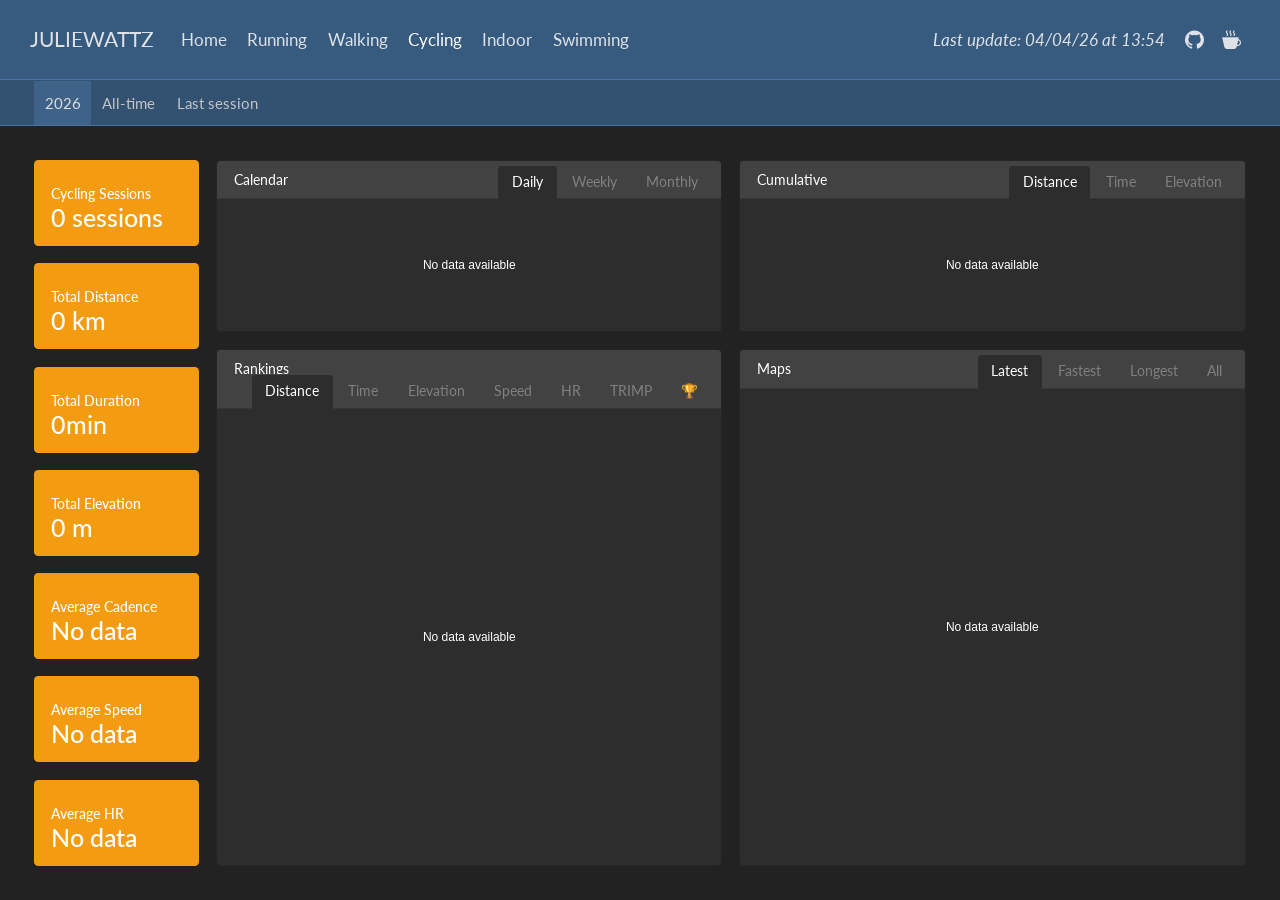
==== commit 216c71e3: "Automated site update Sat Apr  4 11:54:38 UTC 2026" ====
--- a/docs/cycling.html
+++ b/docs/cycling.html
@@ -125,7 +125,7 @@
             <ul class="navbar-nav navbar-nav-scroll ms-auto">
   <li class="nav-item">
     <span class="nav-link">
-<span class="menu-text"><i>Last update: 04/04/26 at 09:38</i></span>
+<span class="menu-text"><i>Last update: 04/04/26 at 13:54</i></span>
     </span>
   </li>  
   <li class="nav-item compact">
@@ -298,17 +298,17 @@
 <div class="tab-content html-fill-item html-fill-container" data-tabset-id="card-tabset-8"><div class="tab-pane active show html-fill-item html-fill-container" role="tabpanel" id="card-tabset-8-1"><div class="card-body html-fill-item html-fill-container" data-title="Daily">
 <div class="cell-output-display html-fill-item html-fill-container">
 <div class="plotly html-widget html-fill-item html-fill-container" id="htmlwidget-a7d9776eea636af4b884" style="width:100%;height:406px;"></div>
-<script type="application/json" data-for="htmlwidget-a7d9776eea636af4b884">{"x":{"visdat":{"1a5911f26a58":["function () ","plotlyVisDat"]},"cur_data":"1a5911f26a58","attrs":{"1a5911f26a58":{"x":[],"y":[],"mode":"markers","alpha_stroke":1,"sizes":[10,100],"spans":[1,20],"type":"scatter"}},"layout":{"margin":{"b":40,"l":60,"t":25,"r":10},"title":{"text":"No data available","x":0.5,"y":0.5,"xanchor":"center","font":{"size":12,"color":"white"}},"paper_bgcolor":"#2d2d2d","plot_bgcolor":"#2d2d2d","xaxis":{"domain":[0,1],"automargin":true,"zeroline":false,"visible":false,"fixedrange":true,"title":[]},"yaxis":{"domain":[0,1],"automargin":true,"visible":false,"fixedrange":true,"title":[]},"hovermode":"closest","showlegend":false},"source":"A","config":{"modeBarButtonsToAdd":["hoverclosest","hovercompare"],"showSendToCloud":false,"displayModeBar":false,"staticPlot":false},"data":[{"mode":"markers","type":"scatter","marker":{"color":"rgba(31,119,180,1)","line":{"color":"rgba(31,119,180,1)"}},"error_y":{"color":"rgba(31,119,180,1)"},"error_x":{"color":"rgba(31,119,180,1)"},"line":{"color":"rgba(31,119,180,1)"},"xaxis":"x","yaxis":"y","frame":null}],"highlight":{"on":"plotly_click","persistent":false,"dynamic":false,"selectize":false,"opacityDim":0.20000000000000001,"selected":{"opacity":1},"debounce":0},"shinyEvents":["plotly_hover","plotly_click","plotly_selected","plotly_relayout","plotly_brushed","plotly_brushing","plotly_clickannotation","plotly_doubleclick","plotly_deselect","plotly_afterplot","plotly_sunburstclick"],"base_url":"https://plot.ly"},"evals":[],"jsHooks":[]}</script>
+<script type="application/json" data-for="htmlwidget-a7d9776eea636af4b884">{"x":{"visdat":{"1a8c42e6d371":["function () ","plotlyVisDat"]},"cur_data":"1a8c42e6d371","attrs":{"1a8c42e6d371":{"x":[],"y":[],"mode":"markers","alpha_stroke":1,"sizes":[10,100],"spans":[1,20],"type":"scatter"}},"layout":{"margin":{"b":40,"l":60,"t":25,"r":10},"title":{"text":"No data available","x":0.5,"y":0.5,"xanchor":"center","font":{"size":12,"color":"white"}},"paper_bgcolor":"#2d2d2d","plot_bgcolor":"#2d2d2d","xaxis":{"domain":[0,1],"automargin":true,"zeroline":false,"visible":false,"fixedrange":true,"title":[]},"yaxis":{"domain":[0,1],"automargin":true,"visible":false,"fixedrange":true,"title":[]},"hovermode":"closest","showlegend":false},"source":"A","config":{"modeBarButtonsToAdd":["hoverclosest","hovercompare"],"showSendToCloud":false,"displayModeBar":false,"staticPlot":false},"data":[{"mode":"markers","type":"scatter","marker":{"color":"rgba(31,119,180,1)","line":{"color":"rgba(31,119,180,1)"}},"error_y":{"color":"rgba(31,119,180,1)"},"error_x":{"color":"rgba(31,119,180,1)"},"line":{"color":"rgba(31,119,180,1)"},"xaxis":"x","yaxis":"y","frame":null}],"highlight":{"on":"plotly_click","persistent":false,"dynamic":false,"selectize":false,"opacityDim":0.20000000000000001,"selected":{"opacity":1},"debounce":0},"shinyEvents":["plotly_hover","plotly_click","plotly_selected","plotly_relayout","plotly_brushed","plotly_brushing","plotly_clickannotation","plotly_doubleclick","plotly_deselect","plotly_afterplot","plotly_sunburstclick"],"base_url":"https://plot.ly"},"evals":[],"jsHooks":[]}</script>
 </div>
 </div></div><div class="tab-pane html-fill-item html-fill-container" role="tabpanel" id="card-tabset-8-2"><div class="card-body html-fill-item html-fill-container" data-title="Weekly">
 <div class="cell-output-display html-fill-item html-fill-container">
 <div class="plotly html-widget html-fill-item html-fill-container" id="htmlwidget-acafc1e4ddd0b38d2e2c" style="width:100%;height:406px;"></div>
-<script type="application/json" data-for="htmlwidget-acafc1e4ddd0b38d2e2c">{"x":{"visdat":{"1a593f5665af":["function () ","plotlyVisDat"]},"cur_data":"1a593f5665af","attrs":{"1a593f5665af":{"x":[],"y":[],"mode":"markers","alpha_stroke":1,"sizes":[10,100],"spans":[1,20],"type":"scatter"}},"layout":{"margin":{"b":40,"l":60,"t":25,"r":10},"title":{"text":"No data available","x":0.5,"y":0.5,"xanchor":"center","font":{"size":12,"color":"white"}},"paper_bgcolor":"#2d2d2d","plot_bgcolor":"#2d2d2d","xaxis":{"domain":[0,1],"automargin":true,"zeroline":false,"visible":false,"fixedrange":true,"title":[]},"yaxis":{"domain":[0,1],"automargin":true,"visible":false,"fixedrange":true,"title":[]},"hovermode":"closest","showlegend":false},"source":"A","config":{"modeBarButtonsToAdd":["hoverclosest","hovercompare"],"showSendToCloud":false,"displayModeBar":false,"staticPlot":false},"data":[{"mode":"markers","type":"scatter","marker":{"color":"rgba(31,119,180,1)","line":{"color":"rgba(31,119,180,1)"}},"error_y":{"color":"rgba(31,119,180,1)"},"error_x":{"color":"rgba(31,119,180,1)"},"line":{"color":"rgba(31,119,180,1)"},"xaxis":"x","yaxis":"y","frame":null}],"highlight":{"on":"plotly_click","persistent":false,"dynamic":false,"selectize":false,"opacityDim":0.20000000000000001,"selected":{"opacity":1},"debounce":0},"shinyEvents":["plotly_hover","plotly_click","plotly_selected","plotly_relayout","plotly_brushed","plotly_brushing","plotly_clickannotation","plotly_doubleclick","plotly_deselect","plotly_afterplot","plotly_sunburstclick"],"base_url":"https://plot.ly"},"evals":[],"jsHooks":[]}</script>
+<script type="application/json" data-for="htmlwidget-acafc1e4ddd0b38d2e2c">{"x":{"visdat":{"1a8c341939ca":["function () ","plotlyVisDat"]},"cur_data":"1a8c341939ca","attrs":{"1a8c341939ca":{"x":[],"y":[],"mode":"markers","alpha_stroke":1,"sizes":[10,100],"spans":[1,20],"type":"scatter"}},"layout":{"margin":{"b":40,"l":60,"t":25,"r":10},"title":{"text":"No data available","x":0.5,"y":0.5,"xanchor":"center","font":{"size":12,"color":"white"}},"paper_bgcolor":"#2d2d2d","plot_bgcolor":"#2d2d2d","xaxis":{"domain":[0,1],"automargin":true,"zeroline":false,"visible":false,"fixedrange":true,"title":[]},"yaxis":{"domain":[0,1],"automargin":true,"visible":false,"fixedrange":true,"title":[]},"hovermode":"closest","showlegend":false},"source":"A","config":{"modeBarButtonsToAdd":["hoverclosest","hovercompare"],"showSendToCloud":false,"displayModeBar":false,"staticPlot":false},"data":[{"mode":"markers","type":"scatter","marker":{"color":"rgba(31,119,180,1)","line":{"color":"rgba(31,119,180,1)"}},"error_y":{"color":"rgba(31,119,180,1)"},"error_x":{"color":"rgba(31,119,180,1)"},"line":{"color":"rgba(31,119,180,1)"},"xaxis":"x","yaxis":"y","frame":null}],"highlight":{"on":"plotly_click","persistent":false,"dynamic":false,"selectize":false,"opacityDim":0.20000000000000001,"selected":{"opacity":1},"debounce":0},"shinyEvents":["plotly_hover","plotly_click","plotly_selected","plotly_relayout","plotly_brushed","plotly_brushing","plotly_clickannotation","plotly_doubleclick","plotly_deselect","plotly_afterplot","plotly_sunburstclick"],"base_url":"https://plot.ly"},"evals":[],"jsHooks":[]}</script>
 </div>
 </div></div><div class="tab-pane html-fill-item html-fill-container" role="tabpanel" id="card-tabset-8-3"><div class="card-body html-fill-item html-fill-container" data-title="Monthly">
 <div class="cell-output-display html-fill-item html-fill-container">
 <div class="plotly html-widget html-fill-item html-fill-container" id="htmlwidget-46ccade7f87d0848b7b1" style="width:100%;height:406px;"></div>
-<script type="application/json" data-for="htmlwidget-46ccade7f87d0848b7b1">{"x":{"visdat":{"1a597702a8b":["function () ","plotlyVisDat"]},"cur_data":"1a597702a8b","attrs":{"1a597702a8b":{"x":[],"y":[],"mode":"markers","alpha_stroke":1,"sizes":[10,100],"spans":[1,20],"type":"scatter"}},"layout":{"margin":{"b":40,"l":60,"t":25,"r":10},"title":{"text":"No data available","x":0.5,"y":0.5,"xanchor":"center","font":{"size":12,"color":"white"}},"paper_bgcolor":"#2d2d2d","plot_bgcolor":"#2d2d2d","xaxis":{"domain":[0,1],"automargin":true,"zeroline":false,"visible":false,"fixedrange":true,"title":[]},"yaxis":{"domain":[0,1],"automargin":true,"visible":false,"fixedrange":true,"title":[]},"hovermode":"closest","showlegend":false},"source":"A","config":{"modeBarButtonsToAdd":["hoverclosest","hovercompare"],"showSendToCloud":false,"displayModeBar":false,"staticPlot":false},"data":[{"mode":"markers","type":"scatter","marker":{"color":"rgba(31,119,180,1)","line":{"color":"rgba(31,119,180,1)"}},"error_y":{"color":"rgba(31,119,180,1)"},"error_x":{"color":"rgba(31,119,180,1)"},"line":{"color":"rgba(31,119,180,1)"},"xaxis":"x","yaxis":"y","frame":null}],"highlight":{"on":"plotly_click","persistent":false,"dynamic":false,"selectize":false,"opacityDim":0.20000000000000001,"selected":{"opacity":1},"debounce":0},"shinyEvents":["plotly_hover","plotly_click","plotly_selected","plotly_relayout","plotly_brushed","plotly_brushing","plotly_clickannotation","plotly_doubleclick","plotly_deselect","plotly_afterplot","plotly_sunburstclick"],"base_url":"https://plot.ly"},"evals":[],"jsHooks":[]}</script>
+<script type="application/json" data-for="htmlwidget-46ccade7f87d0848b7b1">{"x":{"visdat":{"1a8cbebd131":["function () ","plotlyVisDat"]},"cur_data":"1a8cbebd131","attrs":{"1a8cbebd131":{"x":[],"y":[],"mode":"markers","alpha_stroke":1,"sizes":[10,100],"spans":[1,20],"type":"scatter"}},"layout":{"margin":{"b":40,"l":60,"t":25,"r":10},"title":{"text":"No data available","x":0.5,"y":0.5,"xanchor":"center","font":{"size":12,"color":"white"}},"paper_bgcolor":"#2d2d2d","plot_bgcolor":"#2d2d2d","xaxis":{"domain":[0,1],"automargin":true,"zeroline":false,"visible":false,"fixedrange":true,"title":[]},"yaxis":{"domain":[0,1],"automargin":true,"visible":false,"fixedrange":true,"title":[]},"hovermode":"closest","showlegend":false},"source":"A","config":{"modeBarButtonsToAdd":["hoverclosest","hovercompare"],"showSendToCloud":false,"displayModeBar":false,"staticPlot":false},"data":[{"mode":"markers","type":"scatter","marker":{"color":"rgba(31,119,180,1)","line":{"color":"rgba(31,119,180,1)"}},"error_y":{"color":"rgba(31,119,180,1)"},"error_x":{"color":"rgba(31,119,180,1)"},"line":{"color":"rgba(31,119,180,1)"},"xaxis":"x","yaxis":"y","frame":null}],"highlight":{"on":"plotly_click","persistent":false,"dynamic":false,"selectize":false,"opacityDim":0.20000000000000001,"selected":{"opacity":1},"debounce":0},"shinyEvents":["plotly_hover","plotly_click","plotly_selected","plotly_relayout","plotly_brushed","plotly_brushing","plotly_clickannotation","plotly_doubleclick","plotly_deselect","plotly_afterplot","plotly_sunburstclick"],"base_url":"https://plot.ly"},"evals":[],"jsHooks":[]}</script>
 </div>
 </div></div></div><bslib-tooltip placement="auto" bsoptions="[]" data-require-bs-version="5" data-require-bs-caller="tooltip()">
     <template>Expand</template>
@@ -333,37 +333,37 @@
 <div class="tab-content html-fill-item html-fill-container" data-tabset-id="card-tabset-9"><div class="tab-pane active show html-fill-item html-fill-container" role="tabpanel" id="card-tabset-9-1"><div class="card-body html-fill-item html-fill-container" data-title="Distance">
 <div class="cell-output-display html-fill-item html-fill-container">
 <div class="plotly html-widget html-fill-item html-fill-container" id="htmlwidget-0662ec9c634f652f5886" style="width:100%;height:406px;"></div>
-<script type="application/json" data-for="htmlwidget-0662ec9c634f652f5886">{"x":{"visdat":{"1a5964665088":["function () ","plotlyVisDat"]},"cur_data":"1a5964665088","attrs":{"1a5964665088":{"x":[],"y":[],"mode":"markers","alpha_stroke":1,"sizes":[10,100],"spans":[1,20],"type":"scatter"}},"layout":{"margin":{"b":40,"l":60,"t":25,"r":10},"title":{"text":"No data available","x":0.5,"y":0.5,"xanchor":"center","font":{"size":12,"color":"white"}},"paper_bgcolor":"#2d2d2d","plot_bgcolor":"#2d2d2d","xaxis":{"domain":[0,1],"automargin":true,"zeroline":false,"visible":false,"fixedrange":true,"title":[]},"yaxis":{"domain":[0,1],"automargin":true,"visible":false,"fixedrange":true,"title":[]},"hovermode":"closest","showlegend":false},"source":"A","config":{"modeBarButtonsToAdd":["hoverclosest","hovercompare"],"showSendToCloud":false,"displayModeBar":false,"staticPlot":false},"data":[{"mode":"markers","type":"scatter","marker":{"color":"rgba(31,119,180,1)","line":{"color":"rgba(31,119,180,1)"}},"error_y":{"color":"rgba(31,119,180,1)"},"error_x":{"color":"rgba(31,119,180,1)"},"line":{"color":"rgba(31,119,180,1)"},"xaxis":"x","yaxis":"y","frame":null}],"highlight":{"on":"plotly_click","persistent":false,"dynamic":false,"selectize":false,"opacityDim":0.20000000000000001,"selected":{"opacity":1},"debounce":0},"shinyEvents":["plotly_hover","plotly_click","plotly_selected","plotly_relayout","plotly_brushed","plotly_brushing","plotly_clickannotation","plotly_doubleclick","plotly_deselect","plotly_afterplot","plotly_sunburstclick"],"base_url":"https://plot.ly"},"evals":[],"jsHooks":[]}</script>
+<script type="application/json" data-for="htmlwidget-0662ec9c634f652f5886">{"x":{"visdat":{"1a8c17c90257":["function () ","plotlyVisDat"]},"cur_data":"1a8c17c90257","attrs":{"1a8c17c90257":{"x":[],"y":[],"mode":"markers","alpha_stroke":1,"sizes":[10,100],"spans":[1,20],"type":"scatter"}},"layout":{"margin":{"b":40,"l":60,"t":25,"r":10},"title":{"text":"No data available","x":0.5,"y":0.5,"xanchor":"center","font":{"size":12,"color":"white"}},"paper_bgcolor":"#2d2d2d","plot_bgcolor":"#2d2d2d","xaxis":{"domain":[0,1],"automargin":true,"zeroline":false,"visible":false,"fixedrange":true,"title":[]},"yaxis":{"domain":[0,1],"automargin":true,"visible":false,"fixedrange":true,"title":[]},"hovermode":"closest","showlegend":false},"source":"A","config":{"modeBarButtonsToAdd":["hoverclosest","hovercompare"],"showSendToCloud":false,"displayModeBar":false,"staticPlot":false},"data":[{"mode":"markers","type":"scatter","marker":{"color":"rgba(31,119,180,1)","line":{"color":"rgba(31,119,180,1)"}},"error_y":{"color":"rgba(31,119,180,1)"},"error_x":{"color":"rgba(31,119,180,1)"},"line":{"color":"rgba(31,119,180,1)"},"xaxis":"x","yaxis":"y","frame":null}],"highlight":{"on":"plotly_click","persistent":false,"dynamic":false,"selectize":false,"opacityDim":0.20000000000000001,"selected":{"opacity":1},"debounce":0},"shinyEvents":["plotly_hover","plotly_click","plotly_selected","plotly_relayout","plotly_brushed","plotly_brushing","plotly_clickannotation","plotly_doubleclick","plotly_deselect","plotly_afterplot","plotly_sunburstclick"],"base_url":"https://plot.ly"},"evals":[],"jsHooks":[]}</script>
 </div>
 </div></div><div class="tab-pane html-fill-item html-fill-container" role="tabpanel" id="card-tabset-9-2"><div class="card-body html-fill-item html-fill-container" data-title="Time">
 <div class="cell-output-display html-fill-item html-fill-container">
 <div class="plotly html-widget html-fill-item html-fill-container" id="htmlwidget-fa3e4c64646ab841bbc6" style="width:100%;height:406px;"></div>
-<script type="application/json" data-for="htmlwidget-fa3e4c64646ab841bbc6">{"x":{"visdat":{"1a5959ebfffd":["function () ","plotlyVisDat"]},"cur_data":"1a5959ebfffd","attrs":{"1a5959ebfffd":{"x":[],"y":[],"mode":"markers","alpha_stroke":1,"sizes":[10,100],"spans":[1,20],"type":"scatter"}},"layout":{"margin":{"b":40,"l":60,"t":25,"r":10},"title":{"text":"No data available","x":0.5,"y":0.5,"xanchor":"center","font":{"size":12,"color":"white"}},"paper_bgcolor":"#2d2d2d","plot_bgcolor":"#2d2d2d","xaxis":{"domain":[0,1],"automargin":true,"zeroline":false,"visible":false,"fixedrange":true,"title":[]},"yaxis":{"domain":[0,1],"automargin":true,"visible":false,"fixedrange":true,"title":[]},"hovermode":"closest","showlegend":false},"source":"A","config":{"modeBarButtonsToAdd":["hoverclosest","hovercompare"],"showSendToCloud":false,"displayModeBar":false,"staticPlot":false},"data":[{"mode":"markers","type":"scatter","marker":{"color":"rgba(31,119,180,1)","line":{"color":"rgba(31,119,180,1)"}},"error_y":{"color":"rgba(31,119,180,1)"},"error_x":{"color":"rgba(31,119,180,1)"},"line":{"color":"rgba(31,119,180,1)"},"xaxis":"x","yaxis":"y","frame":null}],"highlight":{"on":"plotly_click","persistent":false,"dynamic":false,"selectize":false,"opacityDim":0.20000000000000001,"selected":{"opacity":1},"debounce":0},"shinyEvents":["plotly_hover","plotly_click","plotly_selected","plotly_relayout","plotly_brushed","plotly_brushing","plotly_clickannotation","plotly_doubleclick","plotly_deselect","plotly_afterplot","plotly_sunburstclick"],"base_url":"https://plot.ly"},"evals":[],"jsHooks":[]}</script>
+<script type="application/json" data-for="htmlwidget-fa3e4c64646ab841bbc6">{"x":{"visdat":{"1a8c66a930c0":["function () ","plotlyVisDat"]},"cur_data":"1a8c66a930c0","attrs":{"1a8c66a930c0":{"x":[],"y":[],"mode":"markers","alpha_stroke":1,"sizes":[10,100],"spans":[1,20],"type":"scatter"}},"layout":{"margin":{"b":40,"l":60,"t":25,"r":10},"title":{"text":"No data available","x":0.5,"y":0.5,"xanchor":"center","font":{"size":12,"color":"white"}},"paper_bgcolor":"#2d2d2d","plot_bgcolor":"#2d2d2d","xaxis":{"domain":[0,1],"automargin":true,"zeroline":false,"visible":false,"fixedrange":true,"title":[]},"yaxis":{"domain":[0,1],"automargin":true,"visible":false,"fixedrange":true,"title":[]},"hovermode":"closest","showlegend":false},"source":"A","config":{"modeBarButtonsToAdd":["hoverclosest","hovercompare"],"showSendToCloud":false,"displayModeBar":false,"staticPlot":false},"data":[{"mode":"markers","type":"scatter","marker":{"color":"rgba(31,119,180,1)","line":{"color":"rgba(31,119,180,1)"}},"error_y":{"color":"rgba(31,119,180,1)"},"error_x":{"color":"rgba(31,119,180,1)"},"line":{"color":"rgba(31,119,180,1)"},"xaxis":"x","yaxis":"y","frame":null}],"highlight":{"on":"plotly_click","persistent":false,"dynamic":false,"selectize":false,"opacityDim":0.20000000000000001,"selected":{"opacity":1},"debounce":0},"shinyEvents":["plotly_hover","plotly_click","plotly_selected","plotly_relayout","plotly_brushed","plotly_brushing","plotly_clickannotation","plotly_doubleclick","plotly_deselect","plotly_afterplot","plotly_sunburstclick"],"base_url":"https://plot.ly"},"evals":[],"jsHooks":[]}</script>
 </div>
 </div></div><div class="tab-pane html-fill-item html-fill-container" role="tabpanel" id="card-tabset-9-3"><div class="card-body html-fill-item html-fill-container" data-title="Elevation">
 <div class="cell-output-display html-fill-item html-fill-container">
 <div class="plotly html-widget html-fill-item html-fill-container" id="htmlwidget-73fd9bbf285fb05b726b" style="width:100%;height:406px;"></div>
-<script type="application/json" data-for="htmlwidget-73fd9bbf285fb05b726b">{"x":{"visdat":{"1a59457cfd85":["function () ","plotlyVisDat"]},"cur_data":"1a59457cfd85","attrs":{"1a59457cfd85":{"x":[],"y":[],"mode":"markers","alpha_stroke":1,"sizes":[10,100],"spans":[1,20],"type":"scatter"}},"layout":{"margin":{"b":40,"l":60,"t":25,"r":10},"title":{"text":"No data available","x":0.5,"y":0.5,"xanchor":"center","font":{"size":12,"color":"white"}},"paper_bgcolor":"#2d2d2d","plot_bgcolor":"#2d2d2d","xaxis":{"domain":[0,1],"automargin":true,"zeroline":false,"visible":false,"fixedrange":true,"title":[]},"yaxis":{"domain":[0,1],"automargin":true,"visible":false,"fixedrange":true,"title":[]},"hovermode":"closest","showlegend":false},"source":"A","config":{"modeBarButtonsToAdd":["hoverclosest","hovercompare"],"showSendToCloud":false,"displayModeBar":false,"staticPlot":false},"data":[{"mode":"markers","type":"scatter","marker":{"color":"rgba(31,119,180,1)","line":{"color":"rgba(31,119,180,1)"}},"error_y":{"color":"rgba(31,119,180,1)"},"error_x":{"color":"rgba(31,119,180,1)"},"line":{"color":"rgba(31,119,180,1)"},"xaxis":"x","yaxis":"y","frame":null}],"highlight":{"on":"plotly_click","persistent":false,"dynamic":false,"selectize":false,"opacityDim":0.20000000000000001,"selected":{"opacity":1},"debounce":0},"shinyEvents":["plotly_hover","plotly_click","plotly_selected","plotly_relayout","plotly_brushed","plotly_brushing","plotly_clickannotation","plotly_doubleclick","plotly_deselect","plotly_afterplot","plotly_sunburstclick"],"base_url":"https://plot.ly"},"evals":[],"jsHooks":[]}</script>
+<script type="application/json" data-for="htmlwidget-73fd9bbf285fb05b726b">{"x":{"visdat":{"1a8c7ad82de":["function () ","plotlyVisDat"]},"cur_data":"1a8c7ad82de","attrs":{"1a8c7ad82de":{"x":[],"y":[],"mode":"markers","alpha_stroke":1,"sizes":[10,100],"spans":[1,20],"type":"scatter"}},"layout":{"margin":{"b":40,"l":60,"t":25,"r":10},"title":{"text":"No data available","x":0.5,"y":0.5,"xanchor":"center","font":{"size":12,"color":"white"}},"paper_bgcolor":"#2d2d2d","plot_bgcolor":"#2d2d2d","xaxis":{"domain":[0,1],"automargin":true,"zeroline":false,"visible":false,"fixedrange":true,"title":[]},"yaxis":{"domain":[0,1],"automargin":true,"visible":false,"fixedrange":true,"title":[]},"hovermode":"closest","showlegend":false},"source":"A","config":{"modeBarButtonsToAdd":["hoverclosest","hovercompare"],"showSendToCloud":false,"displayModeBar":false,"staticPlot":false},"data":[{"mode":"markers","type":"scatter","marker":{"color":"rgba(31,119,180,1)","line":{"color":"rgba(31,119,180,1)"}},"error_y":{"color":"rgba(31,119,180,1)"},"error_x":{"color":"rgba(31,119,180,1)"},"line":{"color":"rgba(31,119,180,1)"},"xaxis":"x","yaxis":"y","frame":null}],"highlight":{"on":"plotly_click","persistent":false,"dynamic":false,"selectize":false,"opacityDim":0.20000000000000001,"selected":{"opacity":1},"debounce":0},"shinyEvents":["plotly_hover","plotly_click","plotly_selected","plotly_relayout","plotly_brushed","plotly_brushing","plotly_clickannotation","plotly_doubleclick","plotly_deselect","plotly_afterplot","plotly_sunburstclick"],"base_url":"https://plot.ly"},"evals":[],"jsHooks":[]}</script>
 </div>
 </div></div><div class="tab-pane html-fill-item html-fill-container" role="tabpanel" id="card-tabset-9-4"><div class="card-body html-fill-item html-fill-container" data-title="Speed">
 <div class="cell-output-display html-fill-item html-fill-container">
 <div class="plotly html-widget html-fill-item html-fill-container" id="htmlwidget-3d8feee79b8a4bbe181f" style="width:100%;height:406px;"></div>
-<script type="application/json" data-for="htmlwidget-3d8feee79b8a4bbe181f">{"x":{"visdat":{"1a5926f0a6ae":["function () ","plotlyVisDat"]},"cur_data":"1a5926f0a6ae","attrs":{"1a5926f0a6ae":{"x":[],"y":[],"mode":"markers","alpha_stroke":1,"sizes":[10,100],"spans":[1,20],"type":"scatter"}},"layout":{"margin":{"b":40,"l":60,"t":25,"r":10},"title":{"text":"No data available","x":0.5,"y":0.5,"xanchor":"center","font":{"size":12,"color":"white"}},"paper_bgcolor":"#2d2d2d","plot_bgcolor":"#2d2d2d","xaxis":{"domain":[0,1],"automargin":true,"zeroline":false,"visible":false,"fixedrange":true,"title":[]},"yaxis":{"domain":[0,1],"automargin":true,"visible":false,"fixedrange":true,"title":[]},"hovermode":"closest","showlegend":false},"source":"A","config":{"modeBarButtonsToAdd":["hoverclosest","hovercompare"],"showSendToCloud":false,"displayModeBar":false,"staticPlot":false},"data":[{"mode":"markers","type":"scatter","marker":{"color":"rgba(31,119,180,1)","line":{"color":"rgba(31,119,180,1)"}},"error_y":{"color":"rgba(31,119,180,1)"},"error_x":{"color":"rgba(31,119,180,1)"},"line":{"color":"rgba(31,119,180,1)"},"xaxis":"x","yaxis":"y","frame":null}],"highlight":{"on":"plotly_click","persistent":false,"dynamic":false,"selectize":false,"opacityDim":0.20000000000000001,"selected":{"opacity":1},"debounce":0},"shinyEvents":["plotly_hover","plotly_click","plotly_selected","plotly_relayout","plotly_brushed","plotly_brushing","plotly_clickannotation","plotly_doubleclick","plotly_deselect","plotly_afterplot","plotly_sunburstclick"],"base_url":"https://plot.ly"},"evals":[],"jsHooks":[]}</script>
+<script type="application/json" data-for="htmlwidget-3d8feee79b8a4bbe181f">{"x":{"visdat":{"1a8c7cddc343":["function () ","plotlyVisDat"]},"cur_data":"1a8c7cddc343","attrs":{"1a8c7cddc343":{"x":[],"y":[],"mode":"markers","alpha_stroke":1,"sizes":[10,100],"spans":[1,20],"type":"scatter"}},"layout":{"margin":{"b":40,"l":60,"t":25,"r":10},"title":{"text":"No data available","x":0.5,"y":0.5,"xanchor":"center","font":{"size":12,"color":"white"}},"paper_bgcolor":"#2d2d2d","plot_bgcolor":"#2d2d2d","xaxis":{"domain":[0,1],"automargin":true,"zeroline":false,"visible":false,"fixedrange":true,"title":[]},"yaxis":{"domain":[0,1],"automargin":true,"visible":false,"fixedrange":true,"title":[]},"hovermode":"closest","showlegend":false},"source":"A","config":{"modeBarButtonsToAdd":["hoverclosest","hovercompare"],"showSendToCloud":false,"displayModeBar":false,"staticPlot":false},"data":[{"mode":"markers","type":"scatter","marker":{"color":"rgba(31,119,180,1)","line":{"color":"rgba(31,119,180,1)"}},"error_y":{"color":"rgba(31,119,180,1)"},"error_x":{"color":"rgba(31,119,180,1)"},"line":{"color":"rgba(31,119,180,1)"},"xaxis":"x","yaxis":"y","frame":null}],"highlight":{"on":"plotly_click","persistent":false,"dynamic":false,"selectize":false,"opacityDim":0.20000000000000001,"selected":{"opacity":1},"debounce":0},"shinyEvents":["plotly_hover","plotly_click","plotly_selected","plotly_relayout","plotly_brushed","plotly_brushing","plotly_clickannotation","plotly_doubleclick","plotly_deselect","plotly_afterplot","plotly_sunburstclick"],"base_url":"https://plot.ly"},"evals":[],"jsHooks":[]}</script>
 </div>
 </div></div><div class="tab-pane html-fill-item html-fill-container" role="tabpanel" id="card-tabset-9-5"><div class="card-body html-fill-item html-fill-container" data-title="HR">
 <div class="cell-output-display html-fill-item html-fill-container">
 <div class="plotly html-widget html-fill-item html-fill-container" id="htmlwidget-da6082ce681ed2c71de6" style="width:100%;height:406px;"></div>
-<script type="application/json" data-for="htmlwidget-da6082ce681ed2c71de6">{"x":{"visdat":{"1a59387508bd":["function () ","plotlyVisDat"]},"cur_data":"1a59387508bd","attrs":{"1a59387508bd":{"x":[],"y":[],"mode":"markers","alpha_stroke":1,"sizes":[10,100],"spans":[1,20],"type":"scatter"}},"layout":{"margin":{"b":40,"l":60,"t":25,"r":10},"title":{"text":"No data available","x":0.5,"y":0.5,"xanchor":"center","font":{"size":12,"color":"white"}},"paper_bgcolor":"#2d2d2d","plot_bgcolor":"#2d2d2d","xaxis":{"domain":[0,1],"automargin":true,"zeroline":false,"visible":false,"fixedrange":true,"title":[]},"yaxis":{"domain":[0,1],"automargin":true,"visible":false,"fixedrange":true,"title":[]},"hovermode":"closest","showlegend":false},"source":"A","config":{"modeBarButtonsToAdd":["hoverclosest","hovercompare"],"showSendToCloud":false,"displayModeBar":false,"staticPlot":false},"data":[{"mode":"markers","type":"scatter","marker":{"color":"rgba(31,119,180,1)","line":{"color":"rgba(31,119,180,1)"}},"error_y":{"color":"rgba(31,119,180,1)"},"error_x":{"color":"rgba(31,119,180,1)"},"line":{"color":"rgba(31,119,180,1)"},"xaxis":"x","yaxis":"y","frame":null}],"highlight":{"on":"plotly_click","persistent":false,"dynamic":false,"selectize":false,"opacityDim":0.20000000000000001,"selected":{"opacity":1},"debounce":0},"shinyEvents":["plotly_hover","plotly_click","plotly_selected","plotly_relayout","plotly_brushed","plotly_brushing","plotly_clickannotation","plotly_doubleclick","plotly_deselect","plotly_afterplot","plotly_sunburstclick"],"base_url":"https://plot.ly"},"evals":[],"jsHooks":[]}</script>
+<script type="application/json" data-for="htmlwidget-da6082ce681ed2c71de6">{"x":{"visdat":{"1a8c6a7bf77e":["function () ","plotlyVisDat"]},"cur_data":"1a8c6a7bf77e","attrs":{"1a8c6a7bf77e":{"x":[],"y":[],"mode":"markers","alpha_stroke":1,"sizes":[10,100],"spans":[1,20],"type":"scatter"}},"layout":{"margin":{"b":40,"l":60,"t":25,"r":10},"title":{"text":"No data available","x":0.5,"y":0.5,"xanchor":"center","font":{"size":12,"color":"white"}},"paper_bgcolor":"#2d2d2d","plot_bgcolor":"#2d2d2d","xaxis":{"domain":[0,1],"automargin":true,"zeroline":false,"visible":false,"fixedrange":true,"title":[]},"yaxis":{"domain":[0,1],"automargin":true,"visible":false,"fixedrange":true,"title":[]},"hovermode":"closest","showlegend":false},"source":"A","config":{"modeBarButtonsToAdd":["hoverclosest","hovercompare"],"showSendToCloud":false,"displayModeBar":false,"staticPlot":false},"data":[{"mode":"markers","type":"scatter","marker":{"color":"rgba(31,119,180,1)","line":{"color":"rgba(31,119,180,1)"}},"error_y":{"color":"rgba(31,119,180,1)"},"error_x":{"color":"rgba(31,119,180,1)"},"line":{"color":"rgba(31,119,180,1)"},"xaxis":"x","yaxis":"y","frame":null}],"highlight":{"on":"plotly_click","persistent":false,"dynamic":false,"selectize":false,"opacityDim":0.20000000000000001,"selected":{"opacity":1},"debounce":0},"shinyEvents":["plotly_hover","plotly_click","plotly_selected","plotly_relayout","plotly_brushed","plotly_brushing","plotly_clickannotation","plotly_doubleclick","plotly_deselect","plotly_afterplot","plotly_sunburstclick"],"base_url":"https://plot.ly"},"evals":[],"jsHooks":[]}</script>
 </div>
 </div></div><div class="tab-pane html-fill-item html-fill-container" role="tabpanel" id="card-tabset-9-6"><div class="card-body html-fill-item html-fill-container" data-title="TRIMP">
 <div class="cell-output-display html-fill-item html-fill-container">
 <div class="plotly html-widget html-fill-item html-fill-container" id="htmlwidget-3607354e4d33eead9c99" style="width:100%;height:406px;"></div>
-<script type="application/json" data-for="htmlwidget-3607354e4d33eead9c99">{"x":{"visdat":{"1a5941e4dbf":["function () ","plotlyVisDat"]},"cur_data":"1a5941e4dbf","attrs":{"1a5941e4dbf":{"x":[],"y":[],"mode":"markers","alpha_stroke":1,"sizes":[10,100],"spans":[1,20],"type":"scatter"}},"layout":{"margin":{"b":40,"l":60,"t":25,"r":10},"title":{"text":"No data available","x":0.5,"y":0.5,"xanchor":"center","font":{"size":12,"color":"white"}},"paper_bgcolor":"#2d2d2d","plot_bgcolor":"#2d2d2d","xaxis":{"domain":[0,1],"automargin":true,"zeroline":false,"visible":false,"fixedrange":true,"title":[]},"yaxis":{"domain":[0,1],"automargin":true,"visible":false,"fixedrange":true,"title":[]},"hovermode":"closest","showlegend":false},"source":"A","config":{"modeBarButtonsToAdd":["hoverclosest","hovercompare"],"showSendToCloud":false,"displayModeBar":false,"staticPlot":false},"data":[{"mode":"markers","type":"scatter","marker":{"color":"rgba(31,119,180,1)","line":{"color":"rgba(31,119,180,1)"}},"error_y":{"color":"rgba(31,119,180,1)"},"error_x":{"color":"rgba(31,119,180,1)"},"line":{"color":"rgba(31,119,180,1)"},"xaxis":"x","yaxis":"y","frame":null}],"highlight":{"on":"plotly_click","persistent":false,"dynamic":false,"selectize":false,"opacityDim":0.20000000000000001,"selected":{"opacity":1},"debounce":0},"shinyEvents":["plotly_hover","plotly_click","plotly_selected","plotly_relayout","plotly_brushed","plotly_brushing","plotly_clickannotation","plotly_doubleclick","plotly_deselect","plotly_afterplot","plotly_sunburstclick"],"base_url":"https://plot.ly"},"evals":[],"jsHooks":[]}</script>
+<script type="application/json" data-for="htmlwidget-3607354e4d33eead9c99">{"x":{"visdat":{"1a8c22da0858":["function () ","plotlyVisDat"]},"cur_data":"1a8c22da0858","attrs":{"1a8c22da0858":{"x":[],"y":[],"mode":"markers","alpha_stroke":1,"sizes":[10,100],"spans":[1,20],"type":"scatter"}},"layout":{"margin":{"b":40,"l":60,"t":25,"r":10},"title":{"text":"No data available","x":0.5,"y":0.5,"xanchor":"center","font":{"size":12,"color":"white"}},"paper_bgcolor":"#2d2d2d","plot_bgcolor":"#2d2d2d","xaxis":{"domain":[0,1],"automargin":true,"zeroline":false,"visible":false,"fixedrange":true,"title":[]},"yaxis":{"domain":[0,1],"automargin":true,"visible":false,"fixedrange":true,"title":[]},"hovermode":"closest","showlegend":false},"source":"A","config":{"modeBarButtonsToAdd":["hoverclosest","hovercompare"],"showSendToCloud":false,"displayModeBar":false,"staticPlot":false},"data":[{"mode":"markers","type":"scatter","marker":{"color":"rgba(31,119,180,1)","line":{"color":"rgba(31,119,180,1)"}},"error_y":{"color":"rgba(31,119,180,1)"},"error_x":{"color":"rgba(31,119,180,1)"},"line":{"color":"rgba(31,119,180,1)"},"xaxis":"x","yaxis":"y","frame":null}],"highlight":{"on":"plotly_click","persistent":false,"dynamic":false,"selectize":false,"opacityDim":0.20000000000000001,"selected":{"opacity":1},"debounce":0},"shinyEvents":["plotly_hover","plotly_click","plotly_selected","plotly_relayout","plotly_brushed","plotly_brushing","plotly_clickannotation","plotly_doubleclick","plotly_deselect","plotly_afterplot","plotly_sunburstclick"],"base_url":"https://plot.ly"},"evals":[],"jsHooks":[]}</script>
 </div>
 </div></div><div class="tab-pane html-fill-item html-fill-container" role="tabpanel" id="card-tabset-9-7"><div class="card-body html-fill-item html-fill-container" data-title="🏆">
 <div class="cell-output-display html-fill-item html-fill-container">
 <div class="plotly html-widget html-fill-item html-fill-container" id="htmlwidget-8a5b68eee6bc82fa246b" style="width:100%;height:406px;"></div>
-<script type="application/json" data-for="htmlwidget-8a5b68eee6bc82fa246b">{"x":{"visdat":{"1a593e9947a6":["function () ","plotlyVisDat"]},"cur_data":"1a593e9947a6","attrs":{"1a593e9947a6":{"x":[],"y":[],"mode":"markers","alpha_stroke":1,"sizes":[10,100],"spans":[1,20],"type":"scatter"}},"layout":{"margin":{"b":40,"l":60,"t":25,"r":10},"title":{"text":"No data available","x":0.5,"y":0.5,"xanchor":"center","font":{"size":12,"color":"white"}},"paper_bgcolor":"#2d2d2d","plot_bgcolor":"#2d2d2d","xaxis":{"domain":[0,1],"automargin":true,"zeroline":false,"visible":false,"fixedrange":true,"title":[]},"yaxis":{"domain":[0,1],"automargin":true,"visible":false,"fixedrange":true,"title":[]},"hovermode":"closest","showlegend":false},"source":"A","config":{"modeBarButtonsToAdd":["hoverclosest","hovercompare"],"showSendToCloud":false,"displayModeBar":false,"staticPlot":false},"data":[{"mode":"markers","type":"scatter","marker":{"color":"rgba(31,119,180,1)","line":{"color":"rgba(31,119,180,1)"}},"error_y":{"color":"rgba(31,119,180,1)"},"error_x":{"color":"rgba(31,119,180,1)"},"line":{"color":"rgba(31,119,180,1)"},"xaxis":"x","yaxis":"y","frame":null}],"highlight":{"on":"plotly_click","persistent":false,"dynamic":false,"selectize":false,"opacityDim":0.20000000000000001,"selected":{"opacity":1},"debounce":0},"shinyEvents":["plotly_hover","plotly_click","plotly_selected","plotly_relayout","plotly_brushed","plotly_brushing","plotly_clickannotation","plotly_doubleclick","plotly_deselect","plotly_afterplot","plotly_sunburstclick"],"base_url":"https://plot.ly"},"evals":[],"jsHooks":[]}</script>
+<script type="application/json" data-for="htmlwidget-8a5b68eee6bc82fa246b">{"x":{"visdat":{"1a8c76640428":["function () ","plotlyVisDat"]},"cur_data":"1a8c76640428","attrs":{"1a8c76640428":{"x":[],"y":[],"mode":"markers","alpha_stroke":1,"sizes":[10,100],"spans":[1,20],"type":"scatter"}},"layout":{"margin":{"b":40,"l":60,"t":25,"r":10},"title":{"text":"No data available","x":0.5,"y":0.5,"xanchor":"center","font":{"size":12,"color":"white"}},"paper_bgcolor":"#2d2d2d","plot_bgcolor":"#2d2d2d","xaxis":{"domain":[0,1],"automargin":true,"zeroline":false,"visible":false,"fixedrange":true,"title":[]},"yaxis":{"domain":[0,1],"automargin":true,"visible":false,"fixedrange":true,"title":[]},"hovermode":"closest","showlegend":false},"source":"A","config":{"modeBarButtonsToAdd":["hoverclosest","hovercompare"],"showSendToCloud":false,"displayModeBar":false,"staticPlot":false},"data":[{"mode":"markers","type":"scatter","marker":{"color":"rgba(31,119,180,1)","line":{"color":"rgba(31,119,180,1)"}},"error_y":{"color":"rgba(31,119,180,1)"},"error_x":{"color":"rgba(31,119,180,1)"},"line":{"color":"rgba(31,119,180,1)"},"xaxis":"x","yaxis":"y","frame":null}],"highlight":{"on":"plotly_click","persistent":false,"dynamic":false,"selectize":false,"opacityDim":0.20000000000000001,"selected":{"opacity":1},"debounce":0},"shinyEvents":["plotly_hover","plotly_click","plotly_selected","plotly_relayout","plotly_brushed","plotly_brushing","plotly_clickannotation","plotly_doubleclick","plotly_deselect","plotly_afterplot","plotly_sunburstclick"],"base_url":"https://plot.ly"},"evals":[],"jsHooks":[]}</script>
 </div>
 </div></div></div><bslib-tooltip placement="auto" bsoptions="[]" data-require-bs-version="5" data-require-bs-caller="tooltip()">
     <template>Expand</template>
@@ -385,17 +385,17 @@
 <div class="tab-content html-fill-item html-fill-container" data-tabset-id="card-tabset-10"><div class="tab-pane active show html-fill-item html-fill-container" role="tabpanel" id="card-tabset-10-1"><div class="card-body html-fill-item html-fill-container" data-title="Distance">
 <div class="cell-output-display html-fill-item html-fill-container">
 <div class="plotly html-widget html-fill-item html-fill-container" id="htmlwidget-6f73a724dbc8ba218519" style="width:100%;height:406px;"></div>
-<script type="application/json" data-for="htmlwidget-6f73a724dbc8ba218519">{"x":{"visdat":{"1a596c3e662a":["function () ","plotlyVisDat"]},"cur_data":"1a596c3e662a","attrs":{"1a596c3e662a":{"x":[],"y":[],"mode":"markers","alpha_stroke":1,"sizes":[10,100],"spans":[1,20],"type":"scatter"}},"layout":{"margin":{"b":40,"l":60,"t":25,"r":10},"title":{"text":"No data available","x":0.5,"y":0.5,"xanchor":"center","font":{"size":12,"color":"white"}},"paper_bgcolor":"#2d2d2d","plot_bgcolor":"#2d2d2d","xaxis":{"domain":[0,1],"automargin":true,"zeroline":false,"visible":false,"fixedrange":true,"title":[]},"yaxis":{"domain":[0,1],"automargin":true,"visible":false,"fixedrange":true,"title":[]},"hovermode":"closest","showlegend":false},"source":"A","config":{"modeBarButtonsToAdd":["hoverclosest","hovercompare"],"showSendToCloud":false,"displayModeBar":false,"staticPlot":false},"data":[{"mode":"markers","type":"scatter","marker":{"color":"rgba(31,119,180,1)","line":{"color":"rgba(31,119,180,1)"}},"error_y":{"color":"rgba(31,119,180,1)"},"error_x":{"color":"rgba(31,119,180,1)"},"line":{"color":"rgba(31,119,180,1)"},"xaxis":"x","yaxis":"y","frame":null}],"highlight":{"on":"plotly_click","persistent":false,"dynamic":false,"selectize":false,"opacityDim":0.20000000000000001,"selected":{"opacity":1},"debounce":0},"shinyEvents":["plotly_hover","plotly_click","plotly_selected","plotly_relayout","plotly_brushed","plotly_brushing","plotly_clickannotation","plotly_doubleclick","plotly_deselect","plotly_afterplot","plotly_sunburstclick"],"base_url":"https://plot.ly"},"evals":[],"jsHooks":[]}</script>
+<script type="application/json" data-for="htmlwidget-6f73a724dbc8ba218519">{"x":{"visdat":{"1a8c519abe31":["function () ","plotlyVisDat"]},"cur_data":"1a8c519abe31","attrs":{"1a8c519abe31":{"x":[],"y":[],"mode":"markers","alpha_stroke":1,"sizes":[10,100],"spans":[1,20],"type":"scatter"}},"layout":{"margin":{"b":40,"l":60,"t":25,"r":10},"title":{"text":"No data available","x":0.5,"y":0.5,"xanchor":"center","font":{"size":12,"color":"white"}},"paper_bgcolor":"#2d2d2d","plot_bgcolor":"#2d2d2d","xaxis":{"domain":[0,1],"automargin":true,"zeroline":false,"visible":false,"fixedrange":true,"title":[]},"yaxis":{"domain":[0,1],"automargin":true,"visible":false,"fixedrange":true,"title":[]},"hovermode":"closest","showlegend":false},"source":"A","config":{"modeBarButtonsToAdd":["hoverclosest","hovercompare"],"showSendToCloud":false,"displayModeBar":false,"staticPlot":false},"data":[{"mode":"markers","type":"scatter","marker":{"color":"rgba(31,119,180,1)","line":{"color":"rgba(31,119,180,1)"}},"error_y":{"color":"rgba(31,119,180,1)"},"error_x":{"color":"rgba(31,119,180,1)"},"line":{"color":"rgba(31,119,180,1)"},"xaxis":"x","yaxis":"y","frame":null}],"highlight":{"on":"plotly_click","persistent":false,"dynamic":false,"selectize":false,"opacityDim":0.20000000000000001,"selected":{"opacity":1},"debounce":0},"shinyEvents":["plotly_hover","plotly_click","plotly_selected","plotly_relayout","plotly_brushed","plotly_brushing","plotly_clickannotation","plotly_doubleclick","plotly_deselect","plotly_afterplot","plotly_sunburstclick"],"base_url":"https://plot.ly"},"evals":[],"jsHooks":[]}</script>
 </div>
 </div></div><div class="tab-pane html-fill-item html-fill-container" role="tabpanel" id="card-tabset-10-2"><div class="card-body html-fill-item html-fill-container" data-title="Time">
 <div class="cell-output-display html-fill-item html-fill-container">
 <div class="plotly html-widget html-fill-item html-fill-container" id="htmlwidget-40e34d8cdeb87a3573e9" style="width:100%;height:406px;"></div>
-<script type="application/json" data-for="htmlwidget-40e34d8cdeb87a3573e9">{"x":{"visdat":{"1a592859e1ff":["function () ","plotlyVisDat"]},"cur_data":"1a592859e1ff","attrs":{"1a592859e1ff":{"x":[],"y":[],"mode":"markers","alpha_stroke":1,"sizes":[10,100],"spans":[1,20],"type":"scatter"}},"layout":{"margin":{"b":40,"l":60,"t":25,"r":10},"title":{"text":"No data available","x":0.5,"y":0.5,"xanchor":"center","font":{"size":12,"color":"white"}},"paper_bgcolor":"#2d2d2d","plot_bgcolor":"#2d2d2d","xaxis":{"domain":[0,1],"automargin":true,"zeroline":false,"visible":false,"fixedrange":true,"title":[]},"yaxis":{"domain":[0,1],"automargin":true,"visible":false,"fixedrange":true,"title":[]},"hovermode":"closest","showlegend":false},"source":"A","config":{"modeBarButtonsToAdd":["hoverclosest","hovercompare"],"showSendToCloud":false,"displayModeBar":false,"staticPlot":false},"data":[{"mode":"markers","type":"scatter","marker":{"color":"rgba(31,119,180,1)","line":{"color":"rgba(31,119,180,1)"}},"error_y":{"color":"rgba(31,119,180,1)"},"error_x":{"color":"rgba(31,119,180,1)"},"line":{"color":"rgba(31,119,180,1)"},"xaxis":"x","yaxis":"y","frame":null}],"highlight":{"on":"plotly_click","persistent":false,"dynamic":false,"selectize":false,"opacityDim":0.20000000000000001,"selected":{"opacity":1},"debounce":0},"shinyEvents":["plotly_hover","plotly_click","plotly_selected","plotly_relayout","plotly_brushed","plotly_brushing","plotly_clickannotation","plotly_doubleclick","plotly_deselect","plotly_afterplot","plotly_sunburstclick"],"base_url":"https://plot.ly"},"evals":[],"jsHooks":[]}</script>
+<script type="application/json" data-for="htmlwidget-40e34d8cdeb87a3573e9">{"x":{"visdat":{"1a8c778956c2":["function () ","plotlyVisDat"]},"cur_data":"1a8c778956c2","attrs":{"1a8c778956c2":{"x":[],"y":[],"mode":"markers","alpha_stroke":1,"sizes":[10,100],"spans":[1,20],"type":"scatter"}},"layout":{"margin":{"b":40,"l":60,"t":25,"r":10},"title":{"text":"No data available","x":0.5,"y":0.5,"xanchor":"center","font":{"size":12,"color":"white"}},"paper_bgcolor":"#2d2d2d","plot_bgcolor":"#2d2d2d","xaxis":{"domain":[0,1],"automargin":true,"zeroline":false,"visible":false,"fixedrange":true,"title":[]},"yaxis":{"domain":[0,1],"automargin":true,"visible":false,"fixedrange":true,"title":[]},"hovermode":"closest","showlegend":false},"source":"A","config":{"modeBarButtonsToAdd":["hoverclosest","hovercompare"],"showSendToCloud":false,"displayModeBar":false,"staticPlot":false},"data":[{"mode":"markers","type":"scatter","marker":{"color":"rgba(31,119,180,1)","line":{"color":"rgba(31,119,180,1)"}},"error_y":{"color":"rgba(31,119,180,1)"},"error_x":{"color":"rgba(31,119,180,1)"},"line":{"color":"rgba(31,119,180,1)"},"xaxis":"x","yaxis":"y","frame":null}],"highlight":{"on":"plotly_click","persistent":false,"dynamic":false,"selectize":false,"opacityDim":0.20000000000000001,"selected":{"opacity":1},"debounce":0},"shinyEvents":["plotly_hover","plotly_click","plotly_selected","plotly_relayout","plotly_brushed","plotly_brushing","plotly_clickannotation","plotly_doubleclick","plotly_deselect","plotly_afterplot","plotly_sunburstclick"],"base_url":"https://plot.ly"},"evals":[],"jsHooks":[]}</script>
 </div>
 </div></div><div class="tab-pane html-fill-item html-fill-container" role="tabpanel" id="card-tabset-10-3"><div class="card-body html-fill-item html-fill-container" data-title="Elevation">
 <div class="cell-output-display html-fill-item html-fill-container">
 <div class="plotly html-widget html-fill-item html-fill-container" id="htmlwidget-3aa16aa22e12552c9009" style="width:100%;height:406px;"></div>
-<script type="application/json" data-for="htmlwidget-3aa16aa22e12552c9009">{"x":{"visdat":{"1a597f8c329e":["function () ","plotlyVisDat"]},"cur_data":"1a597f8c329e","attrs":{"1a597f8c329e":{"x":[],"y":[],"mode":"markers","alpha_stroke":1,"sizes":[10,100],"spans":[1,20],"type":"scatter"}},"layout":{"margin":{"b":40,"l":60,"t":25,"r":10},"title":{"text":"No data available","x":0.5,"y":0.5,"xanchor":"center","font":{"size":12,"color":"white"}},"paper_bgcolor":"#2d2d2d","plot_bgcolor":"#2d2d2d","xaxis":{"domain":[0,1],"automargin":true,"zeroline":false,"visible":false,"fixedrange":true,"title":[]},"yaxis":{"domain":[0,1],"automargin":true,"visible":false,"fixedrange":true,"title":[]},"hovermode":"closest","showlegend":false},"source":"A","config":{"modeBarButtonsToAdd":["hoverclosest","hovercompare"],"showSendToCloud":false,"displayModeBar":false,"staticPlot":false},"data":[{"mode":"markers","type":"scatter","marker":{"color":"rgba(31,119,180,1)","line":{"color":"rgba(31,119,180,1)"}},"error_y":{"color":"rgba(31,119,180,1)"},"error_x":{"color":"rgba(31,119,180,1)"},"line":{"color":"rgba(31,119,180,1)"},"xaxis":"x","yaxis":"y","frame":null}],"highlight":{"on":"plotly_click","persistent":false,"dynamic":false,"selectize":false,"opacityDim":0.20000000000000001,"selected":{"opacity":1},"debounce":0},"shinyEvents":["plotly_hover","plotly_click","plotly_selected","plotly_relayout","plotly_brushed","plotly_brushing","plotly_clickannotation","plotly_doubleclick","plotly_deselect","plotly_afterplot","plotly_sunburstclick"],"base_url":"https://plot.ly"},"evals":[],"jsHooks":[]}</script>
+<script type="application/json" data-for="htmlwidget-3aa16aa22e12552c9009">{"x":{"visdat":{"1a8c61302a31":["function () ","plotlyVisDat"]},"cur_data":"1a8c61302a31","attrs":{"1a8c61302a31":{"x":[],"y":[],"mode":"markers","alpha_stroke":1,"sizes":[10,100],"spans":[1,20],"type":"scatter"}},"layout":{"margin":{"b":40,"l":60,"t":25,"r":10},"title":{"text":"No data available","x":0.5,"y":0.5,"xanchor":"center","font":{"size":12,"color":"white"}},"paper_bgcolor":"#2d2d2d","plot_bgcolor":"#2d2d2d","xaxis":{"domain":[0,1],"automargin":true,"zeroline":false,"visible":false,"fixedrange":true,"title":[]},"yaxis":{"domain":[0,1],"automargin":true,"visible":false,"fixedrange":true,"title":[]},"hovermode":"closest","showlegend":false},"source":"A","config":{"modeBarButtonsToAdd":["hoverclosest","hovercompare"],"showSendToCloud":false,"displayModeBar":false,"staticPlot":false},"data":[{"mode":"markers","type":"scatter","marker":{"color":"rgba(31,119,180,1)","line":{"color":"rgba(31,119,180,1)"}},"error_y":{"color":"rgba(31,119,180,1)"},"error_x":{"color":"rgba(31,119,180,1)"},"line":{"color":"rgba(31,119,180,1)"},"xaxis":"x","yaxis":"y","frame":null}],"highlight":{"on":"plotly_click","persistent":false,"dynamic":false,"selectize":false,"opacityDim":0.20000000000000001,"selected":{"opacity":1},"debounce":0},"shinyEvents":["plotly_hover","plotly_click","plotly_selected","plotly_relayout","plotly_brushed","plotly_brushing","plotly_clickannotation","plotly_doubleclick","plotly_deselect","plotly_afterplot","plotly_sunburstclick"],"base_url":"https://plot.ly"},"evals":[],"jsHooks":[]}</script>
 </div>
 </div></div></div><bslib-tooltip placement="auto" bsoptions="[]" data-require-bs-version="5" data-require-bs-caller="tooltip()">
     <template>Expand</template>
@@ -417,22 +417,22 @@
 <div class="tab-content html-fill-item html-fill-container" data-tabset-id="card-tabset-11"><div class="tab-pane active show html-fill-item html-fill-container" role="tabpanel" id="card-tabset-11-1"><div class="card-body html-fill-item html-fill-container" data-title="Latest">
 <div class="cell-output-display html-fill-item html-fill-container">
 <div class="plotly html-widget html-fill-item html-fill-container" id="htmlwidget-2f1e58af9c479d3335ad" style="width:100%;height:406px;"></div>
-<script type="application/json" data-for="htmlwidget-2f1e58af9c479d3335ad">{"x":{"visdat":{"1a594d68e6cc":["function () ","plotlyVisDat"]},"cur_data":"1a594d68e6cc","attrs":{"1a594d68e6cc":{"x":[],"y":[],"mode":"markers","alpha_stroke":1,"sizes":[10,100],"spans":[1,20],"type":"scatter"}},"layout":{"margin":{"b":40,"l":60,"t":25,"r":10},"title":{"text":"No data available","x":0.5,"y":0.5,"xanchor":"center","font":{"size":12,"color":"white"}},"paper_bgcolor":"#2d2d2d","plot_bgcolor":"#2d2d2d","xaxis":{"domain":[0,1],"automargin":true,"zeroline":false,"visible":false,"fixedrange":true,"title":[]},"yaxis":{"domain":[0,1],"automargin":true,"visible":false,"fixedrange":true,"title":[]},"hovermode":"closest","showlegend":false},"source":"A","config":{"modeBarButtonsToAdd":["hoverclosest","hovercompare"],"showSendToCloud":false,"displayModeBar":false,"staticPlot":false},"data":[{"mode":"markers","type":"scatter","marker":{"color":"rgba(31,119,180,1)","line":{"color":"rgba(31,119,180,1)"}},"error_y":{"color":"rgba(31,119,180,1)"},"error_x":{"color":"rgba(31,119,180,1)"},"line":{"color":"rgba(31,119,180,1)"},"xaxis":"x","yaxis":"y","frame":null}],"highlight":{"on":"plotly_click","persistent":false,"dynamic":false,"selectize":false,"opacityDim":0.20000000000000001,"selected":{"opacity":1},"debounce":0},"shinyEvents":["plotly_hover","plotly_click","plotly_selected","plotly_relayout","plotly_brushed","plotly_brushing","plotly_clickannotation","plotly_doubleclick","plotly_deselect","plotly_afterplot","plotly_sunburstclick"],"base_url":"https://plot.ly"},"evals":[],"jsHooks":[]}</script>
+<script type="application/json" data-for="htmlwidget-2f1e58af9c479d3335ad">{"x":{"visdat":{"1a8cf130a6":["function () ","plotlyVisDat"]},"cur_data":"1a8cf130a6","attrs":{"1a8cf130a6":{"x":[],"y":[],"mode":"markers","alpha_stroke":1,"sizes":[10,100],"spans":[1,20],"type":"scatter"}},"layout":{"margin":{"b":40,"l":60,"t":25,"r":10},"title":{"text":"No data available","x":0.5,"y":0.5,"xanchor":"center","font":{"size":12,"color":"white"}},"paper_bgcolor":"#2d2d2d","plot_bgcolor":"#2d2d2d","xaxis":{"domain":[0,1],"automargin":true,"zeroline":false,"visible":false,"fixedrange":true,"title":[]},"yaxis":{"domain":[0,1],"automargin":true,"visible":false,"fixedrange":true,"title":[]},"hovermode":"closest","showlegend":false},"source":"A","config":{"modeBarButtonsToAdd":["hoverclosest","hovercompare"],"showSendToCloud":false,"displayModeBar":false,"staticPlot":false},"data":[{"mode":"markers","type":"scatter","marker":{"color":"rgba(31,119,180,1)","line":{"color":"rgba(31,119,180,1)"}},"error_y":{"color":"rgba(31,119,180,1)"},"error_x":{"color":"rgba(31,119,180,1)"},"line":{"color":"rgba(31,119,180,1)"},"xaxis":"x","yaxis":"y","frame":null}],"highlight":{"on":"plotly_click","persistent":false,"dynamic":false,"selectize":false,"opacityDim":0.20000000000000001,"selected":{"opacity":1},"debounce":0},"shinyEvents":["plotly_hover","plotly_click","plotly_selected","plotly_relayout","plotly_brushed","plotly_brushing","plotly_clickannotation","plotly_doubleclick","plotly_deselect","plotly_afterplot","plotly_sunburstclick"],"base_url":"https://plot.ly"},"evals":[],"jsHooks":[]}</script>
 </div>
 </div></div><div class="tab-pane html-fill-item html-fill-container" role="tabpanel" id="card-tabset-11-2"><div class="card-body html-fill-item html-fill-container" data-title="Fastest">
 <div class="cell-output-display html-fill-item html-fill-container">
 <div class="plotly html-widget html-fill-item html-fill-container" id="htmlwidget-834b9bfb55908a4b20c3" style="width:100%;height:406px;"></div>
-<script type="application/json" data-for="htmlwidget-834b9bfb55908a4b20c3">{"x":{"visdat":{"1a592b84920a":["function () ","plotlyVisDat"]},"cur_data":"1a592b84920a","attrs":{"1a592b84920a":{"x":[],"y":[],"mode":"markers","alpha_stroke":1,"sizes":[10,100],"spans":[1,20],"type":"scatter"}},"layout":{"margin":{"b":40,"l":60,"t":25,"r":10},"title":{"text":"No data available","x":0.5,"y":0.5,"xanchor":"center","font":{"size":12,"color":"white"}},"paper_bgcolor":"#2d2d2d","plot_bgcolor":"#2d2d2d","xaxis":{"domain":[0,1],"automargin":true,"zeroline":false,"visible":false,"fixedrange":true,"title":[]},"yaxis":{"domain":[0,1],"automargin":true,"visible":false,"fixedrange":true,"title":[]},"hovermode":"closest","showlegend":false},"source":"A","config":{"modeBarButtonsToAdd":["hoverclosest","hovercompare"],"showSendToCloud":false,"displayModeBar":false,"staticPlot":false},"data":[{"mode":"markers","type":"scatter","marker":{"color":"rgba(31,119,180,1)","line":{"color":"rgba(31,119,180,1)"}},"error_y":{"color":"rgba(31,119,180,1)"},"error_x":{"color":"rgba(31,119,180,1)"},"line":{"color":"rgba(31,119,180,1)"},"xaxis":"x","yaxis":"y","frame":null}],"highlight":{"on":"plotly_click","persistent":false,"dynamic":false,"selectize":false,"opacityDim":0.20000000000000001,"selected":{"opacity":1},"debounce":0},"shinyEvents":["plotly_hover","plotly_click","plotly_selected","plotly_relayout","plotly_brushed","plotly_brushing","plotly_clickannotation","plotly_doubleclick","plotly_deselect","plotly_afterplot","plotly_sunburstclick"],"base_url":"https://plot.ly"},"evals":[],"jsHooks":[]}</script>
+<script type="application/json" data-for="htmlwidget-834b9bfb55908a4b20c3">{"x":{"visdat":{"1a8cecee4e":["function () ","plotlyVisDat"]},"cur_data":"1a8cecee4e","attrs":{"1a8cecee4e":{"x":[],"y":[],"mode":"markers","alpha_stroke":1,"sizes":[10,100],"spans":[1,20],"type":"scatter"}},"layout":{"margin":{"b":40,"l":60,"t":25,"r":10},"title":{"text":"No data available","x":0.5,"y":0.5,"xanchor":"center","font":{"size":12,"color":"white"}},"paper_bgcolor":"#2d2d2d","plot_bgcolor":"#2d2d2d","xaxis":{"domain":[0,1],"automargin":true,"zeroline":false,"visible":false,"fixedrange":true,"title":[]},"yaxis":{"domain":[0,1],"automargin":true,"visible":false,"fixedrange":true,"title":[]},"hovermode":"closest","showlegend":false},"source":"A","config":{"modeBarButtonsToAdd":["hoverclosest","hovercompare"],"showSendToCloud":false,"displayModeBar":false,"staticPlot":false},"data":[{"mode":"markers","type":"scatter","marker":{"color":"rgba(31,119,180,1)","line":{"color":"rgba(31,119,180,1)"}},"error_y":{"color":"rgba(31,119,180,1)"},"error_x":{"color":"rgba(31,119,180,1)"},"line":{"color":"rgba(31,119,180,1)"},"xaxis":"x","yaxis":"y","frame":null}],"highlight":{"on":"plotly_click","persistent":false,"dynamic":false,"selectize":false,"opacityDim":0.20000000000000001,"selected":{"opacity":1},"debounce":0},"shinyEvents":["plotly_hover","plotly_click","plotly_selected","plotly_relayout","plotly_brushed","plotly_brushing","plotly_clickannotation","plotly_doubleclick","plotly_deselect","plotly_afterplot","plotly_sunburstclick"],"base_url":"https://plot.ly"},"evals":[],"jsHooks":[]}</script>
 </div>
 </div></div><div class="tab-pane html-fill-item html-fill-container" role="tabpanel" id="card-tabset-11-3"><div class="card-body html-fill-item html-fill-container" data-title="Longest">
 <div class="cell-output-display html-fill-item html-fill-container">
 <div class="plotly html-widget html-fill-item html-fill-container" id="htmlwidget-d25e17c8fec8bfb52259" style="width:100%;height:406px;"></div>
-<script type="application/json" data-for="htmlwidget-d25e17c8fec8bfb52259">{"x":{"visdat":{"1a5971cbc37a":["function () ","plotlyVisDat"]},"cur_data":"1a5971cbc37a","attrs":{"1a5971cbc37a":{"x":[],"y":[],"mode":"markers","alpha_stroke":1,"sizes":[10,100],"spans":[1,20],"type":"scatter"}},"layout":{"margin":{"b":40,"l":60,"t":25,"r":10},"title":{"text":"No data available","x":0.5,"y":0.5,"xanchor":"center","font":{"size":12,"color":"white"}},"paper_bgcolor":"#2d2d2d","plot_bgcolor":"#2d2d2d","xaxis":{"domain":[0,1],"automargin":true,"zeroline":false,"visible":false,"fixedrange":true,"title":[]},"yaxis":{"domain":[0,1],"automargin":true,"visible":false,"fixedrange":true,"title":[]},"hovermode":"closest","showlegend":false},"source":"A","config":{"modeBarButtonsToAdd":["hoverclosest","hovercompare"],"showSendToCloud":false,"displayModeBar":false,"staticPlot":false},"data":[{"mode":"markers","type":"scatter","marker":{"color":"rgba(31,119,180,1)","line":{"color":"rgba(31,119,180,1)"}},"error_y":{"color":"rgba(31,119,180,1)"},"error_x":{"color":"rgba(31,119,180,1)"},"line":{"color":"rgba(31,119,180,1)"},"xaxis":"x","yaxis":"y","frame":null}],"highlight":{"on":"plotly_click","persistent":false,"dynamic":false,"selectize":false,"opacityDim":0.20000000000000001,"selected":{"opacity":1},"debounce":0},"shinyEvents":["plotly_hover","plotly_click","plotly_selected","plotly_relayout","plotly_brushed","plotly_brushing","plotly_clickannotation","plotly_doubleclick","plotly_deselect","plotly_afterplot","plotly_sunburstclick"],"base_url":"https://plot.ly"},"evals":[],"jsHooks":[]}</script>
+<script type="application/json" data-for="htmlwidget-d25e17c8fec8bfb52259">{"x":{"visdat":{"1a8c3d8dc8fd":["function () ","plotlyVisDat"]},"cur_data":"1a8c3d8dc8fd","attrs":{"1a8c3d8dc8fd":{"x":[],"y":[],"mode":"markers","alpha_stroke":1,"sizes":[10,100],"spans":[1,20],"type":"scatter"}},"layout":{"margin":{"b":40,"l":60,"t":25,"r":10},"title":{"text":"No data available","x":0.5,"y":0.5,"xanchor":"center","font":{"size":12,"color":"white"}},"paper_bgcolor":"#2d2d2d","plot_bgcolor":"#2d2d2d","xaxis":{"domain":[0,1],"automargin":true,"zeroline":false,"visible":false,"fixedrange":true,"title":[]},"yaxis":{"domain":[0,1],"automargin":true,"visible":false,"fixedrange":true,"title":[]},"hovermode":"closest","showlegend":false},"source":"A","config":{"modeBarButtonsToAdd":["hoverclosest","hovercompare"],"showSendToCloud":false,"displayModeBar":false,"staticPlot":false},"data":[{"mode":"markers","type":"scatter","marker":{"color":"rgba(31,119,180,1)","line":{"color":"rgba(31,119,180,1)"}},"error_y":{"color":"rgba(31,119,180,1)"},"error_x":{"color":"rgba(31,119,180,1)"},"line":{"color":"rgba(31,119,180,1)"},"xaxis":"x","yaxis":"y","frame":null}],"highlight":{"on":"plotly_click","persistent":false,"dynamic":false,"selectize":false,"opacityDim":0.20000000000000001,"selected":{"opacity":1},"debounce":0},"shinyEvents":["plotly_hover","plotly_click","plotly_selected","plotly_relayout","plotly_brushed","plotly_brushing","plotly_clickannotation","plotly_doubleclick","plotly_deselect","plotly_afterplot","plotly_sunburstclick"],"base_url":"https://plot.ly"},"evals":[],"jsHooks":[]}</script>
 </div>
 </div></div><div class="tab-pane html-fill-item html-fill-container" role="tabpanel" id="card-tabset-11-4"><div class="card-body html-fill-item html-fill-container" data-title="All">
 <div class="cell-output-display html-fill-item html-fill-container">
 <div class="plotly html-widget html-fill-item html-fill-container" id="htmlwidget-db06ed6d867847b44075" style="width:100%;height:406px;"></div>
-<script type="application/json" data-for="htmlwidget-db06ed6d867847b44075">{"x":{"visdat":{"1a59323529f":["function () ","plotlyVisDat"]},"cur_data":"1a59323529f","attrs":{"1a59323529f":{"x":[],"y":[],"mode":"markers","alpha_stroke":1,"sizes":[10,100],"spans":[1,20],"type":"scatter"}},"layout":{"margin":{"b":40,"l":60,"t":25,"r":10},"title":{"text":"No data available","x":0.5,"y":0.5,"xanchor":"center","font":{"size":12,"color":"white"}},"paper_bgcolor":"#2d2d2d","plot_bgcolor":"#2d2d2d","xaxis":{"domain":[0,1],"automargin":true,"zeroline":false,"visible":false,"fixedrange":true,"title":[]},"yaxis":{"domain":[0,1],"automargin":true,"visible":false,"fixedrange":true,"title":[]},"hovermode":"closest","showlegend":false},"source":"A","config":{"modeBarButtonsToAdd":["hoverclosest","hovercompare"],"showSendToCloud":false,"displayModeBar":false,"staticPlot":false},"data":[{"mode":"markers","type":"scatter","marker":{"color":"rgba(31,119,180,1)","line":{"color":"rgba(31,119,180,1)"}},"error_y":{"color":"rgba(31,119,180,1)"},"error_x":{"color":"rgba(31,119,180,1)"},"line":{"color":"rgba(31,119,180,1)"},"xaxis":"x","yaxis":"y","frame":null}],"highlight":{"on":"plotly_click","persistent":false,"dynamic":false,"selectize":false,"opacityDim":0.20000000000000001,"selected":{"opacity":1},"debounce":0},"shinyEvents":["plotly_hover","plotly_click","plotly_selected","plotly_relayout","plotly_brushed","plotly_brushing","plotly_clickannotation","plotly_doubleclick","plotly_deselect","plotly_afterplot","plotly_sunburstclick"],"base_url":"https://plot.ly"},"evals":[],"jsHooks":[]}</script>
+<script type="application/json" data-for="htmlwidget-db06ed6d867847b44075">{"x":{"visdat":{"1a8c5cbe1535":["function () ","plotlyVisDat"]},"cur_data":"1a8c5cbe1535","attrs":{"1a8c5cbe1535":{"x":[],"y":[],"mode":"markers","alpha_stroke":1,"sizes":[10,100],"spans":[1,20],"type":"scatter"}},"layout":{"margin":{"b":40,"l":60,"t":25,"r":10},"title":{"text":"No data available","x":0.5,"y":0.5,"xanchor":"center","font":{"size":12,"color":"white"}},"paper_bgcolor":"#2d2d2d","plot_bgcolor":"#2d2d2d","xaxis":{"domain":[0,1],"automargin":true,"zeroline":false,"visible":false,"fixedrange":true,"title":[]},"yaxis":{"domain":[0,1],"automargin":true,"visible":false,"fixedrange":true,"title":[]},"hovermode":"closest","showlegend":false},"source":"A","config":{"modeBarButtonsToAdd":["hoverclosest","hovercompare"],"showSendToCloud":false,"displayModeBar":false,"staticPlot":false},"data":[{"mode":"markers","type":"scatter","marker":{"color":"rgba(31,119,180,1)","line":{"color":"rgba(31,119,180,1)"}},"error_y":{"color":"rgba(31,119,180,1)"},"error_x":{"color":"rgba(31,119,180,1)"},"line":{"color":"rgba(31,119,180,1)"},"xaxis":"x","yaxis":"y","frame":null}],"highlight":{"on":"plotly_click","persistent":false,"dynamic":false,"selectize":false,"opacityDim":0.20000000000000001,"selected":{"opacity":1},"debounce":0},"shinyEvents":["plotly_hover","plotly_click","plotly_selected","plotly_relayout","plotly_brushed","plotly_brushing","plotly_clickannotation","plotly_doubleclick","plotly_deselect","plotly_afterplot","plotly_sunburstclick"],"base_url":"https://plot.ly"},"evals":[],"jsHooks":[]}</script>
 </div>
 </div></div></div><bslib-tooltip placement="auto" bsoptions="[]" data-require-bs-version="5" data-require-bs-caller="tooltip()">
     <template>Expand</template>
@@ -584,27 +584,27 @@
 <div class="tab-content html-fill-item html-fill-container" data-tabset-id="card-tabset-19"><div class="tab-pane active show html-fill-item html-fill-container" role="tabpanel" id="card-tabset-19-1"><div class="card-body html-fill-item html-fill-container" data-title="Distance">
 <div class="cell-output-display html-fill-item html-fill-container">
 <div class="plotly html-widget html-fill-item html-fill-container" id="htmlwidget-a80e122acd79dbb7a3d7" style="width:100%;height:406px;"></div>
-<script type="application/json" data-for="htmlwidget-a80e122acd79dbb7a3d7">{"x":{"visdat":{"1a593f453dba":["function () ","plotlyVisDat"]},"cur_data":"1a593f453dba","attrs":{"1a593f453dba":{"x":[],"y":[],"mode":"markers","alpha_stroke":1,"sizes":[10,100],"spans":[1,20],"type":"scatter"}},"layout":{"margin":{"b":40,"l":60,"t":25,"r":10},"title":{"text":"No data available","x":0.5,"y":0.5,"xanchor":"center","font":{"size":12,"color":"white"}},"paper_bgcolor":"#2d2d2d","plot_bgcolor":"#2d2d2d","xaxis":{"domain":[0,1],"automargin":true,"zeroline":false,"visible":false,"fixedrange":true,"title":[]},"yaxis":{"domain":[0,1],"automargin":true,"visible":false,"fixedrange":true,"title":[]},"hovermode":"closest","showlegend":false},"source":"A","config":{"modeBarButtonsToAdd":["hoverclosest","hovercompare"],"showSendToCloud":false,"displayModeBar":false,"staticPlot":false},"data":[{"mode":"markers","type":"scatter","marker":{"color":"rgba(31,119,180,1)","line":{"color":"rgba(31,119,180,1)"}},"error_y":{"color":"rgba(31,119,180,1)"},"error_x":{"color":"rgba(31,119,180,1)"},"line":{"color":"rgba(31,119,180,1)"},"xaxis":"x","yaxis":"y","frame":null}],"highlight":{"on":"plotly_click","persistent":false,"dynamic":false,"selectize":false,"opacityDim":0.20000000000000001,"selected":{"opacity":1},"debounce":0},"shinyEvents":["plotly_hover","plotly_click","plotly_selected","plotly_relayout","plotly_brushed","plotly_brushing","plotly_clickannotation","plotly_doubleclick","plotly_deselect","plotly_afterplot","plotly_sunburstclick"],"base_url":"https://plot.ly"},"evals":[],"jsHooks":[]}</script>
+<script type="application/json" data-for="htmlwidget-a80e122acd79dbb7a3d7">{"x":{"visdat":{"1a8c41f19dc8":["function () ","plotlyVisDat"]},"cur_data":"1a8c41f19dc8","attrs":{"1a8c41f19dc8":{"x":[],"y":[],"mode":"markers","alpha_stroke":1,"sizes":[10,100],"spans":[1,20],"type":"scatter"}},"layout":{"margin":{"b":40,"l":60,"t":25,"r":10},"title":{"text":"No data available","x":0.5,"y":0.5,"xanchor":"center","font":{"size":12,"color":"white"}},"paper_bgcolor":"#2d2d2d","plot_bgcolor":"#2d2d2d","xaxis":{"domain":[0,1],"automargin":true,"zeroline":false,"visible":false,"fixedrange":true,"title":[]},"yaxis":{"domain":[0,1],"automargin":true,"visible":false,"fixedrange":true,"title":[]},"hovermode":"closest","showlegend":false},"source":"A","config":{"modeBarButtonsToAdd":["hoverclosest","hovercompare"],"showSendToCloud":false,"displayModeBar":false,"staticPlot":false},"data":[{"mode":"markers","type":"scatter","marker":{"color":"rgba(31,119,180,1)","line":{"color":"rgba(31,119,180,1)"}},"error_y":{"color":"rgba(31,119,180,1)"},"error_x":{"color":"rgba(31,119,180,1)"},"line":{"color":"rgba(31,119,180,1)"},"xaxis":"x","yaxis":"y","frame":null}],"highlight":{"on":"plotly_click","persistent":false,"dynamic":false,"selectize":false,"opacityDim":0.20000000000000001,"selected":{"opacity":1},"debounce":0},"shinyEvents":["plotly_hover","plotly_click","plotly_selected","plotly_relayout","plotly_brushed","plotly_brushing","plotly_clickannotation","plotly_doubleclick","plotly_deselect","plotly_afterplot","plotly_sunburstclick"],"base_url":"https://plot.ly"},"evals":[],"jsHooks":[]}</script>
 </div>
 </div></div><div class="tab-pane html-fill-item html-fill-container" role="tabpanel" id="card-tabset-19-2"><div class="card-body html-fill-item html-fill-container" data-title="Time">
 <div class="cell-output-display html-fill-item html-fill-container">
 <div class="plotly html-widget html-fill-item html-fill-container" id="htmlwidget-dcba865850fd99114441" style="width:100%;height:406px;"></div>
-<script type="application/json" data-for="htmlwidget-dcba865850fd99114441">{"x":{"visdat":{"1a592c11057":["function () ","plotlyVisDat"]},"cur_data":"1a592c11057","attrs":{"1a592c11057":{"x":[],"y":[],"mode":"markers","alpha_stroke":1,"sizes":[10,100],"spans":[1,20],"type":"scatter"}},"layout":{"margin":{"b":40,"l":60,"t":25,"r":10},"title":{"text":"No data available","x":0.5,"y":0.5,"xanchor":"center","font":{"size":12,"color":"white"}},"paper_bgcolor":"#2d2d2d","plot_bgcolor":"#2d2d2d","xaxis":{"domain":[0,1],"automargin":true,"zeroline":false,"visible":false,"fixedrange":true,"title":[]},"yaxis":{"domain":[0,1],"automargin":true,"visible":false,"fixedrange":true,"title":[]},"hovermode":"closest","showlegend":false},"source":"A","config":{"modeBarButtonsToAdd":["hoverclosest","hovercompare"],"showSendToCloud":false,"displayModeBar":false,"staticPlot":false},"data":[{"mode":"markers","type":"scatter","marker":{"color":"rgba(31,119,180,1)","line":{"color":"rgba(31,119,180,1)"}},"error_y":{"color":"rgba(31,119,180,1)"},"error_x":{"color":"rgba(31,119,180,1)"},"line":{"color":"rgba(31,119,180,1)"},"xaxis":"x","yaxis":"y","frame":null}],"highlight":{"on":"plotly_click","persistent":false,"dynamic":false,"selectize":false,"opacityDim":0.20000000000000001,"selected":{"opacity":1},"debounce":0},"shinyEvents":["plotly_hover","plotly_click","plotly_selected","plotly_relayout","plotly_brushed","plotly_brushing","plotly_clickannotation","plotly_doubleclick","plotly_deselect","plotly_afterplot","plotly_sunburstclick"],"base_url":"https://plot.ly"},"evals":[],"jsHooks":[]}</script>
+<script type="application/json" data-for="htmlwidget-dcba865850fd99114441">{"x":{"visdat":{"1a8c496be32e":["function () ","plotlyVisDat"]},"cur_data":"1a8c496be32e","attrs":{"1a8c496be32e":{"x":[],"y":[],"mode":"markers","alpha_stroke":1,"sizes":[10,100],"spans":[1,20],"type":"scatter"}},"layout":{"margin":{"b":40,"l":60,"t":25,"r":10},"title":{"text":"No data available","x":0.5,"y":0.5,"xanchor":"center","font":{"size":12,"color":"white"}},"paper_bgcolor":"#2d2d2d","plot_bgcolor":"#2d2d2d","xaxis":{"domain":[0,1],"automargin":true,"zeroline":false,"visible":false,"fixedrange":true,"title":[]},"yaxis":{"domain":[0,1],"automargin":true,"visible":false,"fixedrange":true,"title":[]},"hovermode":"closest","showlegend":false},"source":"A","config":{"modeBarButtonsToAdd":["hoverclosest","hovercompare"],"showSendToCloud":false,"displayModeBar":false,"staticPlot":false},"data":[{"mode":"markers","type":"scatter","marker":{"color":"rgba(31,119,180,1)","line":{"color":"rgba(31,119,180,1)"}},"error_y":{"color":"rgba(31,119,180,1)"},"error_x":{"color":"rgba(31,119,180,1)"},"line":{"color":"rgba(31,119,180,1)"},"xaxis":"x","yaxis":"y","frame":null}],"highlight":{"on":"plotly_click","persistent":false,"dynamic":false,"selectize":false,"opacityDim":0.20000000000000001,"selected":{"opacity":1},"debounce":0},"shinyEvents":["plotly_hover","plotly_click","plotly_selected","plotly_relayout","plotly_brushed","plotly_brushing","plotly_clickannotation","plotly_doubleclick","plotly_deselect","plotly_afterplot","plotly_sunburstclick"],"base_url":"https://plot.ly"},"evals":[],"jsHooks":[]}</script>
 </div>
 </div></div><div class="tab-pane html-fill-item html-fill-container" role="tabpanel" id="card-tabset-19-3"><div class="card-body html-fill-item html-fill-container" data-title="Elevation">
 <div class="cell-output-display html-fill-item html-fill-container">
 <div class="plotly html-widget html-fill-item html-fill-container" id="htmlwidget-a55a770015fe660725c8" style="width:100%;height:406px;"></div>
-<script type="application/json" data-for="htmlwidget-a55a770015fe660725c8">{"x":{"visdat":{"1a597a0de170":["function () ","plotlyVisDat"]},"cur_data":"1a597a0de170","attrs":{"1a597a0de170":{"x":[],"y":[],"mode":"markers","alpha_stroke":1,"sizes":[10,100],"spans":[1,20],"type":"scatter"}},"layout":{"margin":{"b":40,"l":60,"t":25,"r":10},"title":{"text":"No data available","x":0.5,"y":0.5,"xanchor":"center","font":{"size":12,"color":"white"}},"paper_bgcolor":"#2d2d2d","plot_bgcolor":"#2d2d2d","xaxis":{"domain":[0,1],"automargin":true,"zeroline":false,"visible":false,"fixedrange":true,"title":[]},"yaxis":{"domain":[0,1],"automargin":true,"visible":false,"fixedrange":true,"title":[]},"hovermode":"closest","showlegend":false},"source":"A","config":{"modeBarButtonsToAdd":["hoverclosest","hovercompare"],"showSendToCloud":false,"displayModeBar":false,"staticPlot":false},"data":[{"mode":"markers","type":"scatter","marker":{"color":"rgba(31,119,180,1)","line":{"color":"rgba(31,119,180,1)"}},"error_y":{"color":"rgba(31,119,180,1)"},"error_x":{"color":"rgba(31,119,180,1)"},"line":{"color":"rgba(31,119,180,1)"},"xaxis":"x","yaxis":"y","frame":null}],"highlight":{"on":"plotly_click","persistent":false,"dynamic":false,"selectize":false,"opacityDim":0.20000000000000001,"selected":{"opacity":1},"debounce":0},"shinyEvents":["plotly_hover","plotly_click","plotly_selected","plotly_relayout","plotly_brushed","plotly_brushing","plotly_clickannotation","plotly_doubleclick","plotly_deselect","plotly_afterplot","plotly_sunburstclick"],"base_url":"https://plot.ly"},"evals":[],"jsHooks":[]}</script>
+<script type="application/json" data-for="htmlwidget-a55a770015fe660725c8">{"x":{"visdat":{"1a8c521fcf28":["function () ","plotlyVisDat"]},"cur_data":"1a8c521fcf28","attrs":{"1a8c521fcf28":{"x":[],"y":[],"mode":"markers","alpha_stroke":1,"sizes":[10,100],"spans":[1,20],"type":"scatter"}},"layout":{"margin":{"b":40,"l":60,"t":25,"r":10},"title":{"text":"No data available","x":0.5,"y":0.5,"xanchor":"center","font":{"size":12,"color":"white"}},"paper_bgcolor":"#2d2d2d","plot_bgcolor":"#2d2d2d","xaxis":{"domain":[0,1],"automargin":true,"zeroline":false,"visible":false,"fixedrange":true,"title":[]},"yaxis":{"domain":[0,1],"automargin":true,"visible":false,"fixedrange":true,"title":[]},"hovermode":"closest","showlegend":false},"source":"A","config":{"modeBarButtonsToAdd":["hoverclosest","hovercompare"],"showSendToCloud":false,"displayModeBar":false,"staticPlot":false},"data":[{"mode":"markers","type":"scatter","marker":{"color":"rgba(31,119,180,1)","line":{"color":"rgba(31,119,180,1)"}},"error_y":{"color":"rgba(31,119,180,1)"},"error_x":{"color":"rgba(31,119,180,1)"},"line":{"color":"rgba(31,119,180,1)"},"xaxis":"x","yaxis":"y","frame":null}],"highlight":{"on":"plotly_click","persistent":false,"dynamic":false,"selectize":false,"opacityDim":0.20000000000000001,"selected":{"opacity":1},"debounce":0},"shinyEvents":["plotly_hover","plotly_click","plotly_selected","plotly_relayout","plotly_brushed","plotly_brushing","plotly_clickannotation","plotly_doubleclick","plotly_deselect","plotly_afterplot","plotly_sunburstclick"],"base_url":"https://plot.ly"},"evals":[],"jsHooks":[]}</script>
 </div>
 </div></div><div class="tab-pane html-fill-item html-fill-container" role="tabpanel" id="card-tabset-19-4"><div class="card-body html-fill-item html-fill-container" data-title="Speed">
 <div class="cell-output-display html-fill-item html-fill-container">
 <div class="plotly html-widget html-fill-item html-fill-container" id="htmlwidget-0237650492d95ad77d38" style="width:100%;height:406px;"></div>
-<script type="application/json" data-for="htmlwidget-0237650492d95ad77d38">{"x":{"visdat":{"1a595d467de0":["function () ","plotlyVisDat"]},"cur_data":"1a595d467de0","attrs":{"1a595d467de0":{"x":[],"y":[],"mode":"markers","alpha_stroke":1,"sizes":[10,100],"spans":[1,20],"type":"scatter"}},"layout":{"margin":{"b":40,"l":60,"t":25,"r":10},"title":{"text":"No data available","x":0.5,"y":0.5,"xanchor":"center","font":{"size":12,"color":"white"}},"paper_bgcolor":"#2d2d2d","plot_bgcolor":"#2d2d2d","xaxis":{"domain":[0,1],"automargin":true,"zeroline":false,"visible":false,"fixedrange":true,"title":[]},"yaxis":{"domain":[0,1],"automargin":true,"visible":false,"fixedrange":true,"title":[]},"hovermode":"closest","showlegend":false},"source":"A","config":{"modeBarButtonsToAdd":["hoverclosest","hovercompare"],"showSendToCloud":false,"displayModeBar":false,"staticPlot":false},"data":[{"mode":"markers","type":"scatter","marker":{"color":"rgba(31,119,180,1)","line":{"color":"rgba(31,119,180,1)"}},"error_y":{"color":"rgba(31,119,180,1)"},"error_x":{"color":"rgba(31,119,180,1)"},"line":{"color":"rgba(31,119,180,1)"},"xaxis":"x","yaxis":"y","frame":null}],"highlight":{"on":"plotly_click","persistent":false,"dynamic":false,"selectize":false,"opacityDim":0.20000000000000001,"selected":{"opacity":1},"debounce":0},"shinyEvents":["plotly_hover","plotly_click","plotly_selected","plotly_relayout","plotly_brushed","plotly_brushing","plotly_clickannotation","plotly_doubleclick","plotly_deselect","plotly_afterplot","plotly_sunburstclick"],"base_url":"https://plot.ly"},"evals":[],"jsHooks":[]}</script>
+<script type="application/json" data-for="htmlwidget-0237650492d95ad77d38">{"x":{"visdat":{"1a8c3886544":["function () ","plotlyVisDat"]},"cur_data":"1a8c3886544","attrs":{"1a8c3886544":{"x":[],"y":[],"mode":"markers","alpha_stroke":1,"sizes":[10,100],"spans":[1,20],"type":"scatter"}},"layout":{"margin":{"b":40,"l":60,"t":25,"r":10},"title":{"text":"No data available","x":0.5,"y":0.5,"xanchor":"center","font":{"size":12,"color":"white"}},"paper_bgcolor":"#2d2d2d","plot_bgcolor":"#2d2d2d","xaxis":{"domain":[0,1],"automargin":true,"zeroline":false,"visible":false,"fixedrange":true,"title":[]},"yaxis":{"domain":[0,1],"automargin":true,"visible":false,"fixedrange":true,"title":[]},"hovermode":"closest","showlegend":false},"source":"A","config":{"modeBarButtonsToAdd":["hoverclosest","hovercompare"],"showSendToCloud":false,"displayModeBar":false,"staticPlot":false},"data":[{"mode":"markers","type":"scatter","marker":{"color":"rgba(31,119,180,1)","line":{"color":"rgba(31,119,180,1)"}},"error_y":{"color":"rgba(31,119,180,1)"},"error_x":{"color":"rgba(31,119,180,1)"},"line":{"color":"rgba(31,119,180,1)"},"xaxis":"x","yaxis":"y","frame":null}],"highlight":{"on":"plotly_click","persistent":false,"dynamic":false,"selectize":false,"opacityDim":0.20000000000000001,"selected":{"opacity":1},"debounce":0},"shinyEvents":["plotly_hover","plotly_click","plotly_selected","plotly_relayout","plotly_brushed","plotly_brushing","plotly_clickannotation","plotly_doubleclick","plotly_deselect","plotly_afterplot","plotly_sunburstclick"],"base_url":"https://plot.ly"},"evals":[],"jsHooks":[]}</script>
 </div>
 </div></div><div class="tab-pane html-fill-item html-fill-container" role="tabpanel" id="card-tabset-19-5"><div class="card-body html-fill-item html-fill-container" data-title="HR">
 <div class="cell-output-display html-fill-item html-fill-container">
 <div class="plotly html-widget html-fill-item html-fill-container" id="htmlwidget-f4252e5286ef009dc875" style="width:100%;height:406px;"></div>
-<script type="application/json" data-for="htmlwidget-f4252e5286ef009dc875">{"x":{"visdat":{"1a59798eb62a":["function () ","plotlyVisDat"]},"cur_data":"1a59798eb62a","attrs":{"1a59798eb62a":{"x":[],"y":[],"mode":"markers","alpha_stroke":1,"sizes":[10,100],"spans":[1,20],"type":"scatter"}},"layout":{"margin":{"b":40,"l":60,"t":25,"r":10},"title":{"text":"No data available","x":0.5,"y":0.5,"xanchor":"center","font":{"size":12,"color":"white"}},"paper_bgcolor":"#2d2d2d","plot_bgcolor":"#2d2d2d","xaxis":{"domain":[0,1],"automargin":true,"zeroline":false,"visible":false,"fixedrange":true,"title":[]},"yaxis":{"domain":[0,1],"automargin":true,"visible":false,"fixedrange":true,"title":[]},"hovermode":"closest","showlegend":false},"source":"A","config":{"modeBarButtonsToAdd":["hoverclosest","hovercompare"],"showSendToCloud":false,"displayModeBar":false,"staticPlot":false},"data":[{"mode":"markers","type":"scatter","marker":{"color":"rgba(31,119,180,1)","line":{"color":"rgba(31,119,180,1)"}},"error_y":{"color":"rgba(31,119,180,1)"},"error_x":{"color":"rgba(31,119,180,1)"},"line":{"color":"rgba(31,119,180,1)"},"xaxis":"x","yaxis":"y","frame":null}],"highlight":{"on":"plotly_click","persistent":false,"dynamic":false,"selectize":false,"opacityDim":0.20000000000000001,"selected":{"opacity":1},"debounce":0},"shinyEvents":["plotly_hover","plotly_click","plotly_selected","plotly_relayout","plotly_brushed","plotly_brushing","plotly_clickannotation","plotly_doubleclick","plotly_deselect","plotly_afterplot","plotly_sunburstclick"],"base_url":"https://plot.ly"},"evals":[],"jsHooks":[]}</script>
+<script type="application/json" data-for="htmlwidget-f4252e5286ef009dc875">{"x":{"visdat":{"1a8c37cd40fa":["function () ","plotlyVisDat"]},"cur_data":"1a8c37cd40fa","attrs":{"1a8c37cd40fa":{"x":[],"y":[],"mode":"markers","alpha_stroke":1,"sizes":[10,100],"spans":[1,20],"type":"scatter"}},"layout":{"margin":{"b":40,"l":60,"t":25,"r":10},"title":{"text":"No data available","x":0.5,"y":0.5,"xanchor":"center","font":{"size":12,"color":"white"}},"paper_bgcolor":"#2d2d2d","plot_bgcolor":"#2d2d2d","xaxis":{"domain":[0,1],"automargin":true,"zeroline":false,"visible":false,"fixedrange":true,"title":[]},"yaxis":{"domain":[0,1],"automargin":true,"visible":false,"fixedrange":true,"title":[]},"hovermode":"closest","showlegend":false},"source":"A","config":{"modeBarButtonsToAdd":["hoverclosest","hovercompare"],"showSendToCloud":false,"displayModeBar":false,"staticPlot":false},"data":[{"mode":"markers","type":"scatter","marker":{"color":"rgba(31,119,180,1)","line":{"color":"rgba(31,119,180,1)"}},"error_y":{"color":"rgba(31,119,180,1)"},"error_x":{"color":"rgba(31,119,180,1)"},"line":{"color":"rgba(31,119,180,1)"},"xaxis":"x","yaxis":"y","frame":null}],"highlight":{"on":"plotly_click","persistent":false,"dynamic":false,"selectize":false,"opacityDim":0.20000000000000001,"selected":{"opacity":1},"debounce":0},"shinyEvents":["plotly_hover","plotly_click","plotly_selected","plotly_relayout","plotly_brushed","plotly_brushing","plotly_clickannotation","plotly_doubleclick","plotly_deselect","plotly_afterplot","plotly_sunburstclick"],"base_url":"https://plot.ly"},"evals":[],"jsHooks":[]}</script>
 </div>
 </div></div></div><bslib-tooltip placement="auto" bsoptions="[]" data-require-bs-version="5" data-require-bs-caller="tooltip()">
     <template>Expand</template>
@@ -629,37 +629,37 @@
 <div class="tab-content html-fill-item html-fill-container" data-tabset-id="card-tabset-20"><div class="tab-pane active show html-fill-item html-fill-container" role="tabpanel" id="card-tabset-20-1"><div class="card-body html-fill-item html-fill-container" data-title="Distance">
 <div class="cell-output-display html-fill-item html-fill-container">
 <div class="plotly html-widget html-fill-item html-fill-container" id="htmlwidget-8be26b0439ff4ac6dbe8" style="width:100%;height:406px;"></div>
-<script type="application/json" data-for="htmlwidget-8be26b0439ff4ac6dbe8">{"x":{"visdat":{"1a5956dbe12f":["function () ","plotlyVisDat"]},"cur_data":"1a5956dbe12f","attrs":{"1a5956dbe12f":{"x":[],"y":[],"mode":"markers","alpha_stroke":1,"sizes":[10,100],"spans":[1,20],"type":"scatter"}},"layout":{"margin":{"b":40,"l":60,"t":25,"r":10},"title":{"text":"No data available","x":0.5,"y":0.5,"xanchor":"center","font":{"size":12,"color":"white"}},"paper_bgcolor":"#2d2d2d","plot_bgcolor":"#2d2d2d","xaxis":{"domain":[0,1],"automargin":true,"zeroline":false,"visible":false,"fixedrange":true,"title":[]},"yaxis":{"domain":[0,1],"automargin":true,"visible":false,"fixedrange":true,"title":[]},"hovermode":"closest","showlegend":false},"source":"A","config":{"modeBarButtonsToAdd":["hoverclosest","hovercompare"],"showSendToCloud":false,"displayModeBar":false,"staticPlot":false},"data":[{"mode":"markers","type":"scatter","marker":{"color":"rgba(31,119,180,1)","line":{"color":"rgba(31,119,180,1)"}},"error_y":{"color":"rgba(31,119,180,1)"},"error_x":{"color":"rgba(31,119,180,1)"},"line":{"color":"rgba(31,119,180,1)"},"xaxis":"x","yaxis":"y","frame":null}],"highlight":{"on":"plotly_click","persistent":false,"dynamic":false,"selectize":false,"opacityDim":0.20000000000000001,"selected":{"opacity":1},"debounce":0},"shinyEvents":["plotly_hover","plotly_click","plotly_selected","plotly_relayout","plotly_brushed","plotly_brushing","plotly_clickannotation","plotly_doubleclick","plotly_deselect","plotly_afterplot","plotly_sunburstclick"],"base_url":"https://plot.ly"},"evals":[],"jsHooks":[]}</script>
+<script type="application/json" data-for="htmlwidget-8be26b0439ff4ac6dbe8">{"x":{"visdat":{"1a8c4e1fbee1":["function () ","plotlyVisDat"]},"cur_data":"1a8c4e1fbee1","attrs":{"1a8c4e1fbee1":{"x":[],"y":[],"mode":"markers","alpha_stroke":1,"sizes":[10,100],"spans":[1,20],"type":"scatter"}},"layout":{"margin":{"b":40,"l":60,"t":25,"r":10},"title":{"text":"No data available","x":0.5,"y":0.5,"xanchor":"center","font":{"size":12,"color":"white"}},"paper_bgcolor":"#2d2d2d","plot_bgcolor":"#2d2d2d","xaxis":{"domain":[0,1],"automargin":true,"zeroline":false,"visible":false,"fixedrange":true,"title":[]},"yaxis":{"domain":[0,1],"automargin":true,"visible":false,"fixedrange":true,"title":[]},"hovermode":"closest","showlegend":false},"source":"A","config":{"modeBarButtonsToAdd":["hoverclosest","hovercompare"],"showSendToCloud":false,"displayModeBar":false,"staticPlot":false},"data":[{"mode":"markers","type":"scatter","marker":{"color":"rgba(31,119,180,1)","line":{"color":"rgba(31,119,180,1)"}},"error_y":{"color":"rgba(31,119,180,1)"},"error_x":{"color":"rgba(31,119,180,1)"},"line":{"color":"rgba(31,119,180,1)"},"xaxis":"x","yaxis":"y","frame":null}],"highlight":{"on":"plotly_click","persistent":false,"dynamic":false,"selectize":false,"opacityDim":0.20000000000000001,"selected":{"opacity":1},"debounce":0},"shinyEvents":["plotly_hover","plotly_click","plotly_selected","plotly_relayout","plotly_brushed","plotly_brushing","plotly_clickannotation","plotly_doubleclick","plotly_deselect","plotly_afterplot","plotly_sunburstclick"],"base_url":"https://plot.ly"},"evals":[],"jsHooks":[]}</script>
 </div>
 </div></div><div class="tab-pane html-fill-item html-fill-container" role="tabpanel" id="card-tabset-20-2"><div class="card-body html-fill-item html-fill-container" data-title="Time">
 <div class="cell-output-display html-fill-item html-fill-container">
 <div class="plotly html-widget html-fill-item html-fill-container" id="htmlwidget-5738977d657c18c3d271" style="width:100%;height:406px;"></div>
-<script type="application/json" data-for="htmlwidget-5738977d657c18c3d271">{"x":{"visdat":{"1a592393c58d":["function () ","plotlyVisDat"]},"cur_data":"1a592393c58d","attrs":{"1a592393c58d":{"x":[],"y":[],"mode":"markers","alpha_stroke":1,"sizes":[10,100],"spans":[1,20],"type":"scatter"}},"layout":{"margin":{"b":40,"l":60,"t":25,"r":10},"title":{"text":"No data available","x":0.5,"y":0.5,"xanchor":"center","font":{"size":12,"color":"white"}},"paper_bgcolor":"#2d2d2d","plot_bgcolor":"#2d2d2d","xaxis":{"domain":[0,1],"automargin":true,"zeroline":false,"visible":false,"fixedrange":true,"title":[]},"yaxis":{"domain":[0,1],"automargin":true,"visible":false,"fixedrange":true,"title":[]},"hovermode":"closest","showlegend":false},"source":"A","config":{"modeBarButtonsToAdd":["hoverclosest","hovercompare"],"showSendToCloud":false,"displayModeBar":false,"staticPlot":false},"data":[{"mode":"markers","type":"scatter","marker":{"color":"rgba(31,119,180,1)","line":{"color":"rgba(31,119,180,1)"}},"error_y":{"color":"rgba(31,119,180,1)"},"error_x":{"color":"rgba(31,119,180,1)"},"line":{"color":"rgba(31,119,180,1)"},"xaxis":"x","yaxis":"y","frame":null}],"highlight":{"on":"plotly_click","persistent":false,"dynamic":false,"selectize":false,"opacityDim":0.20000000000000001,"selected":{"opacity":1},"debounce":0},"shinyEvents":["plotly_hover","plotly_click","plotly_selected","plotly_relayout","plotly_brushed","plotly_brushing","plotly_clickannotation","plotly_doubleclick","plotly_deselect","plotly_afterplot","plotly_sunburstclick"],"base_url":"https://plot.ly"},"evals":[],"jsHooks":[]}</script>
+<script type="application/json" data-for="htmlwidget-5738977d657c18c3d271">{"x":{"visdat":{"1a8cb48da62":["function () ","plotlyVisDat"]},"cur_data":"1a8cb48da62","attrs":{"1a8cb48da62":{"x":[],"y":[],"mode":"markers","alpha_stroke":1,"sizes":[10,100],"spans":[1,20],"type":"scatter"}},"layout":{"margin":{"b":40,"l":60,"t":25,"r":10},"title":{"text":"No data available","x":0.5,"y":0.5,"xanchor":"center","font":{"size":12,"color":"white"}},"paper_bgcolor":"#2d2d2d","plot_bgcolor":"#2d2d2d","xaxis":{"domain":[0,1],"automargin":true,"zeroline":false,"visible":false,"fixedrange":true,"title":[]},"yaxis":{"domain":[0,1],"automargin":true,"visible":false,"fixedrange":true,"title":[]},"hovermode":"closest","showlegend":false},"source":"A","config":{"modeBarButtonsToAdd":["hoverclosest","hovercompare"],"showSendToCloud":false,"displayModeBar":false,"staticPlot":false},"data":[{"mode":"markers","type":"scatter","marker":{"color":"rgba(31,119,180,1)","line":{"color":"rgba(31,119,180,1)"}},"error_y":{"color":"rgba(31,119,180,1)"},"error_x":{"color":"rgba(31,119,180,1)"},"line":{"color":"rgba(31,119,180,1)"},"xaxis":"x","yaxis":"y","frame":null}],"highlight":{"on":"plotly_click","persistent":false,"dynamic":false,"selectize":false,"opacityDim":0.20000000000000001,"selected":{"opacity":1},"debounce":0},"shinyEvents":["plotly_hover","plotly_click","plotly_selected","plotly_relayout","plotly_brushed","plotly_brushing","plotly_clickannotation","plotly_doubleclick","plotly_deselect","plotly_afterplot","plotly_sunburstclick"],"base_url":"https://plot.ly"},"evals":[],"jsHooks":[]}</script>
 </div>
 </div></div><div class="tab-pane html-fill-item html-fill-container" role="tabpanel" id="card-tabset-20-3"><div class="card-body html-fill-item html-fill-container" data-title="Elevation">
 <div class="cell-output-display html-fill-item html-fill-container">
 <div class="plotly html-widget html-fill-item html-fill-container" id="htmlwidget-596d71624d6edee1b324" style="width:100%;height:406px;"></div>
-<script type="application/json" data-for="htmlwidget-596d71624d6edee1b324">{"x":{"visdat":{"1a593fc43d26":["function () ","plotlyVisDat"]},"cur_data":"1a593fc43d26","attrs":{"1a593fc43d26":{"x":[],"y":[],"mode":"markers","alpha_stroke":1,"sizes":[10,100],"spans":[1,20],"type":"scatter"}},"layout":{"margin":{"b":40,"l":60,"t":25,"r":10},"title":{"text":"No data available","x":0.5,"y":0.5,"xanchor":"center","font":{"size":12,"color":"white"}},"paper_bgcolor":"#2d2d2d","plot_bgcolor":"#2d2d2d","xaxis":{"domain":[0,1],"automargin":true,"zeroline":false,"visible":false,"fixedrange":true,"title":[]},"yaxis":{"domain":[0,1],"automargin":true,"visible":false,"fixedrange":true,"title":[]},"hovermode":"closest","showlegend":false},"source":"A","config":{"modeBarButtonsToAdd":["hoverclosest","hovercompare"],"showSendToCloud":false,"displayModeBar":false,"staticPlot":false},"data":[{"mode":"markers","type":"scatter","marker":{"color":"rgba(31,119,180,1)","line":{"color":"rgba(31,119,180,1)"}},"error_y":{"color":"rgba(31,119,180,1)"},"error_x":{"color":"rgba(31,119,180,1)"},"line":{"color":"rgba(31,119,180,1)"},"xaxis":"x","yaxis":"y","frame":null}],"highlight":{"on":"plotly_click","persistent":false,"dynamic":false,"selectize":false,"opacityDim":0.20000000000000001,"selected":{"opacity":1},"debounce":0},"shinyEvents":["plotly_hover","plotly_click","plotly_selected","plotly_relayout","plotly_brushed","plotly_brushing","plotly_clickannotation","plotly_doubleclick","plotly_deselect","plotly_afterplot","plotly_sunburstclick"],"base_url":"https://plot.ly"},"evals":[],"jsHooks":[]}</script>
+<script type="application/json" data-for="htmlwidget-596d71624d6edee1b324">{"x":{"visdat":{"1a8c2d6023bb":["function () ","plotlyVisDat"]},"cur_data":"1a8c2d6023bb","attrs":{"1a8c2d6023bb":{"x":[],"y":[],"mode":"markers","alpha_stroke":1,"sizes":[10,100],"spans":[1,20],"type":"scatter"}},"layout":{"margin":{"b":40,"l":60,"t":25,"r":10},"title":{"text":"No data available","x":0.5,"y":0.5,"xanchor":"center","font":{"size":12,"color":"white"}},"paper_bgcolor":"#2d2d2d","plot_bgcolor":"#2d2d2d","xaxis":{"domain":[0,1],"automargin":true,"zeroline":false,"visible":false,"fixedrange":true,"title":[]},"yaxis":{"domain":[0,1],"automargin":true,"visible":false,"fixedrange":true,"title":[]},"hovermode":"closest","showlegend":false},"source":"A","config":{"modeBarButtonsToAdd":["hoverclosest","hovercompare"],"showSendToCloud":false,"displayModeBar":false,"staticPlot":false},"data":[{"mode":"markers","type":"scatter","marker":{"color":"rgba(31,119,180,1)","line":{"color":"rgba(31,119,180,1)"}},"error_y":{"color":"rgba(31,119,180,1)"},"error_x":{"color":"rgba(31,119,180,1)"},"line":{"color":"rgba(31,119,180,1)"},"xaxis":"x","yaxis":"y","frame":null}],"highlight":{"on":"plotly_click","persistent":false,"dynamic":false,"selectize":false,"opacityDim":0.20000000000000001,"selected":{"opacity":1},"debounce":0},"shinyEvents":["plotly_hover","plotly_click","plotly_selected","plotly_relayout","plotly_brushed","plotly_brushing","plotly_clickannotation","plotly_doubleclick","plotly_deselect","plotly_afterplot","plotly_sunburstclick"],"base_url":"https://plot.ly"},"evals":[],"jsHooks":[]}</script>
 </div>
 </div></div><div class="tab-pane html-fill-item html-fill-container" role="tabpanel" id="card-tabset-20-4"><div class="card-body html-fill-item html-fill-container" data-title="Speed">
 <div class="cell-output-display html-fill-item html-fill-container">
 <div class="plotly html-widget html-fill-item html-fill-container" id="htmlwidget-0c990bdcbc7db66cef0e" style="width:100%;height:406px;"></div>
-<script type="application/json" data-for="htmlwidget-0c990bdcbc7db66cef0e">{"x":{"visdat":{"1a59204a6f29":["function () ","plotlyVisDat"]},"cur_data":"1a59204a6f29","attrs":{"1a59204a6f29":{"x":[],"y":[],"mode":"markers","alpha_stroke":1,"sizes":[10,100],"spans":[1,20],"type":"scatter"}},"layout":{"margin":{"b":40,"l":60,"t":25,"r":10},"title":{"text":"No data available","x":0.5,"y":0.5,"xanchor":"center","font":{"size":12,"color":"white"}},"paper_bgcolor":"#2d2d2d","plot_bgcolor":"#2d2d2d","xaxis":{"domain":[0,1],"automargin":true,"zeroline":false,"visible":false,"fixedrange":true,"title":[]},"yaxis":{"domain":[0,1],"automargin":true,"visible":false,"fixedrange":true,"title":[]},"hovermode":"closest","showlegend":false},"source":"A","config":{"modeBarButtonsToAdd":["hoverclosest","hovercompare"],"showSendToCloud":false,"displayModeBar":false,"staticPlot":false},"data":[{"mode":"markers","type":"scatter","marker":{"color":"rgba(31,119,180,1)","line":{"color":"rgba(31,119,180,1)"}},"error_y":{"color":"rgba(31,119,180,1)"},"error_x":{"color":"rgba(31,119,180,1)"},"line":{"color":"rgba(31,119,180,1)"},"xaxis":"x","yaxis":"y","frame":null}],"highlight":{"on":"plotly_click","persistent":false,"dynamic":false,"selectize":false,"opacityDim":0.20000000000000001,"selected":{"opacity":1},"debounce":0},"shinyEvents":["plotly_hover","plotly_click","plotly_selected","plotly_relayout","plotly_brushed","plotly_brushing","plotly_clickannotation","plotly_doubleclick","plotly_deselect","plotly_afterplot","plotly_sunburstclick"],"base_url":"https://plot.ly"},"evals":[],"jsHooks":[]}</script>
+<script type="application/json" data-for="htmlwidget-0c990bdcbc7db66cef0e">{"x":{"visdat":{"1a8c649d85d8":["function () ","plotlyVisDat"]},"cur_data":"1a8c649d85d8","attrs":{"1a8c649d85d8":{"x":[],"y":[],"mode":"markers","alpha_stroke":1,"sizes":[10,100],"spans":[1,20],"type":"scatter"}},"layout":{"margin":{"b":40,"l":60,"t":25,"r":10},"title":{"text":"No data available","x":0.5,"y":0.5,"xanchor":"center","font":{"size":12,"color":"white"}},"paper_bgcolor":"#2d2d2d","plot_bgcolor":"#2d2d2d","xaxis":{"domain":[0,1],"automargin":true,"zeroline":false,"visible":false,"fixedrange":true,"title":[]},"yaxis":{"domain":[0,1],"automargin":true,"visible":false,"fixedrange":true,"title":[]},"hovermode":"closest","showlegend":false},"source":"A","config":{"modeBarButtonsToAdd":["hoverclosest","hovercompare"],"showSendToCloud":false,"displayModeBar":false,"staticPlot":false},"data":[{"mode":"markers","type":"scatter","marker":{"color":"rgba(31,119,180,1)","line":{"color":"rgba(31,119,180,1)"}},"error_y":{"color":"rgba(31,119,180,1)"},"error_x":{"color":"rgba(31,119,180,1)"},"line":{"color":"rgba(31,119,180,1)"},"xaxis":"x","yaxis":"y","frame":null}],"highlight":{"on":"plotly_click","persistent":false,"dynamic":false,"selectize":false,"opacityDim":0.20000000000000001,"selected":{"opacity":1},"debounce":0},"shinyEvents":["plotly_hover","plotly_click","plotly_selected","plotly_relayout","plotly_brushed","plotly_brushing","plotly_clickannotation","plotly_doubleclick","plotly_deselect","plotly_afterplot","plotly_sunburstclick"],"base_url":"https://plot.ly"},"evals":[],"jsHooks":[]}</script>
 </div>
 </div></div><div class="tab-pane html-fill-item html-fill-container" role="tabpanel" id="card-tabset-20-5"><div class="card-body html-fill-item html-fill-container" data-title="HR">
 <div class="cell-output-display html-fill-item html-fill-container">
 <div class="plotly html-widget html-fill-item html-fill-container" id="htmlwidget-7f98e172cea7ffbe02ef" style="width:100%;height:406px;"></div>
-<script type="application/json" data-for="htmlwidget-7f98e172cea7ffbe02ef">{"x":{"visdat":{"1a596d06c279":["function () ","plotlyVisDat"]},"cur_data":"1a596d06c279","attrs":{"1a596d06c279":{"x":[],"y":[],"mode":"markers","alpha_stroke":1,"sizes":[10,100],"spans":[1,20],"type":"scatter"}},"layout":{"margin":{"b":40,"l":60,"t":25,"r":10},"title":{"text":"No data available","x":0.5,"y":0.5,"xanchor":"center","font":{"size":12,"color":"white"}},"paper_bgcolor":"#2d2d2d","plot_bgcolor":"#2d2d2d","xaxis":{"domain":[0,1],"automargin":true,"zeroline":false,"visible":false,"fixedrange":true,"title":[]},"yaxis":{"domain":[0,1],"automargin":true,"visible":false,"fixedrange":true,"title":[]},"hovermode":"closest","showlegend":false},"source":"A","config":{"modeBarButtonsToAdd":["hoverclosest","hovercompare"],"showSendToCloud":false,"displayModeBar":false,"staticPlot":false},"data":[{"mode":"markers","type":"scatter","marker":{"color":"rgba(31,119,180,1)","line":{"color":"rgba(31,119,180,1)"}},"error_y":{"color":"rgba(31,119,180,1)"},"error_x":{"color":"rgba(31,119,180,1)"},"line":{"color":"rgba(31,119,180,1)"},"xaxis":"x","yaxis":"y","frame":null}],"highlight":{"on":"plotly_click","persistent":false,"dynamic":false,"selectize":false,"opacityDim":0.20000000000000001,"selected":{"opacity":1},"debounce":0},"shinyEvents":["plotly_hover","plotly_click","plotly_selected","plotly_relayout","plotly_brushed","plotly_brushing","plotly_clickannotation","plotly_doubleclick","plotly_deselect","plotly_afterplot","plotly_sunburstclick"],"base_url":"https://plot.ly"},"evals":[],"jsHooks":[]}</script>
+<script type="application/json" data-for="htmlwidget-7f98e172cea7ffbe02ef">{"x":{"visdat":{"1a8c41d64ca4":["function () ","plotlyVisDat"]},"cur_data":"1a8c41d64ca4","attrs":{"1a8c41d64ca4":{"x":[],"y":[],"mode":"markers","alpha_stroke":1,"sizes":[10,100],"spans":[1,20],"type":"scatter"}},"layout":{"margin":{"b":40,"l":60,"t":25,"r":10},"title":{"text":"No data available","x":0.5,"y":0.5,"xanchor":"center","font":{"size":12,"color":"white"}},"paper_bgcolor":"#2d2d2d","plot_bgcolor":"#2d2d2d","xaxis":{"domain":[0,1],"automargin":true,"zeroline":false,"visible":false,"fixedrange":true,"title":[]},"yaxis":{"domain":[0,1],"automargin":true,"visible":false,"fixedrange":true,"title":[]},"hovermode":"closest","showlegend":false},"source":"A","config":{"modeBarButtonsToAdd":["hoverclosest","hovercompare"],"showSendToCloud":false,"displayModeBar":false,"staticPlot":false},"data":[{"mode":"markers","type":"scatter","marker":{"color":"rgba(31,119,180,1)","line":{"color":"rgba(31,119,180,1)"}},"error_y":{"color":"rgba(31,119,180,1)"},"error_x":{"color":"rgba(31,119,180,1)"},"line":{"color":"rgba(31,119,180,1)"},"xaxis":"x","yaxis":"y","frame":null}],"highlight":{"on":"plotly_click","persistent":false,"dynamic":false,"selectize":false,"opacityDim":0.20000000000000001,"selected":{"opacity":1},"debounce":0},"shinyEvents":["plotly_hover","plotly_click","plotly_selected","plotly_relayout","plotly_brushed","plotly_brushing","plotly_clickannotation","plotly_doubleclick","plotly_deselect","plotly_afterplot","plotly_sunburstclick"],"base_url":"https://plot.ly"},"evals":[],"jsHooks":[]}</script>
 </div>
 </div></div><div class="tab-pane html-fill-item html-fill-container" role="tabpanel" id="card-tabset-20-6"><div class="card-body html-fill-item html-fill-container" data-title="TRIMP">
 <div class="cell-output-display html-fill-item html-fill-container">
 <div class="plotly html-widget html-fill-item html-fill-container" id="htmlwidget-8eb134af7c32e7450fd1" style="width:100%;height:406px;"></div>
-<script type="application/json" data-for="htmlwidget-8eb134af7c32e7450fd1">{"x":{"visdat":{"1a5999ce234":["function () ","plotlyVisDat"]},"cur_data":"1a5999ce234","attrs":{"1a5999ce234":{"x":[],"y":[],"mode":"markers","alpha_stroke":1,"sizes":[10,100],"spans":[1,20],"type":"scatter"}},"layout":{"margin":{"b":40,"l":60,"t":25,"r":10},"title":{"text":"No data available","x":0.5,"y":0.5,"xanchor":"center","font":{"size":12,"color":"white"}},"paper_bgcolor":"#2d2d2d","plot_bgcolor":"#2d2d2d","xaxis":{"domain":[0,1],"automargin":true,"zeroline":false,"visible":false,"fixedrange":true,"title":[]},"yaxis":{"domain":[0,1],"automargin":true,"visible":false,"fixedrange":true,"title":[]},"hovermode":"closest","showlegend":false},"source":"A","config":{"modeBarButtonsToAdd":["hoverclosest","hovercompare"],"showSendToCloud":false,"displayModeBar":false,"staticPlot":false},"data":[{"mode":"markers","type":"scatter","marker":{"color":"rgba(31,119,180,1)","line":{"color":"rgba(31,119,180,1)"}},"error_y":{"color":"rgba(31,119,180,1)"},"error_x":{"color":"rgba(31,119,180,1)"},"line":{"color":"rgba(31,119,180,1)"},"xaxis":"x","yaxis":"y","frame":null}],"highlight":{"on":"plotly_click","persistent":false,"dynamic":false,"selectize":false,"opacityDim":0.20000000000000001,"selected":{"opacity":1},"debounce":0},"shinyEvents":["plotly_hover","plotly_click","plotly_selected","plotly_relayout","plotly_brushed","plotly_brushing","plotly_clickannotation","plotly_doubleclick","plotly_deselect","plotly_afterplot","plotly_sunburstclick"],"base_url":"https://plot.ly"},"evals":[],"jsHooks":[]}</script>
+<script type="application/json" data-for="htmlwidget-8eb134af7c32e7450fd1">{"x":{"visdat":{"1a8c7dcb357c":["function () ","plotlyVisDat"]},"cur_data":"1a8c7dcb357c","attrs":{"1a8c7dcb357c":{"x":[],"y":[],"mode":"markers","alpha_stroke":1,"sizes":[10,100],"spans":[1,20],"type":"scatter"}},"layout":{"margin":{"b":40,"l":60,"t":25,"r":10},"title":{"text":"No data available","x":0.5,"y":0.5,"xanchor":"center","font":{"size":12,"color":"white"}},"paper_bgcolor":"#2d2d2d","plot_bgcolor":"#2d2d2d","xaxis":{"domain":[0,1],"automargin":true,"zeroline":false,"visible":false,"fixedrange":true,"title":[]},"yaxis":{"domain":[0,1],"automargin":true,"visible":false,"fixedrange":true,"title":[]},"hovermode":"closest","showlegend":false},"source":"A","config":{"modeBarButtonsToAdd":["hoverclosest","hovercompare"],"showSendToCloud":false,"displayModeBar":false,"staticPlot":false},"data":[{"mode":"markers","type":"scatter","marker":{"color":"rgba(31,119,180,1)","line":{"color":"rgba(31,119,180,1)"}},"error_y":{"color":"rgba(31,119,180,1)"},"error_x":{"color":"rgba(31,119,180,1)"},"line":{"color":"rgba(31,119,180,1)"},"xaxis":"x","yaxis":"y","frame":null}],"highlight":{"on":"plotly_click","persistent":false,"dynamic":false,"selectize":false,"opacityDim":0.20000000000000001,"selected":{"opacity":1},"debounce":0},"shinyEvents":["plotly_hover","plotly_click","plotly_selected","plotly_relayout","plotly_brushed","plotly_brushing","plotly_clickannotation","plotly_doubleclick","plotly_deselect","plotly_afterplot","plotly_sunburstclick"],"base_url":"https://plot.ly"},"evals":[],"jsHooks":[]}</script>
 </div>
 </div></div><div class="tab-pane html-fill-item html-fill-container" role="tabpanel" id="card-tabset-20-7"><div class="card-body html-fill-item html-fill-container" data-title="🏆">
 <div class="cell-output-display html-fill-item html-fill-container">
 <div class="plotly html-widget html-fill-item html-fill-container" id="htmlwidget-3b06c05d8692d829849e" style="width:100%;height:406px;"></div>
-<script type="application/json" data-for="htmlwidget-3b06c05d8692d829849e">{"x":{"visdat":{"1a5920b0230c":["function () ","plotlyVisDat"]},"cur_data":"1a5920b0230c","attrs":{"1a5920b0230c":{"x":[],"y":[],"mode":"markers","alpha_stroke":1,"sizes":[10,100],"spans":[1,20],"type":"scatter"}},"layout":{"margin":{"b":40,"l":60,"t":25,"r":10},"title":{"text":"No data available","x":0.5,"y":0.5,"xanchor":"center","font":{"size":12,"color":"white"}},"paper_bgcolor":"#2d2d2d","plot_bgcolor":"#2d2d2d","xaxis":{"domain":[0,1],"automargin":true,"zeroline":false,"visible":false,"fixedrange":true,"title":[]},"yaxis":{"domain":[0,1],"automargin":true,"visible":false,"fixedrange":true,"title":[]},"hovermode":"closest","showlegend":false},"source":"A","config":{"modeBarButtonsToAdd":["hoverclosest","hovercompare"],"showSendToCloud":false,"displayModeBar":false,"staticPlot":false},"data":[{"mode":"markers","type":"scatter","marker":{"color":"rgba(31,119,180,1)","line":{"color":"rgba(31,119,180,1)"}},"error_y":{"color":"rgba(31,119,180,1)"},"error_x":{"color":"rgba(31,119,180,1)"},"line":{"color":"rgba(31,119,180,1)"},"xaxis":"x","yaxis":"y","frame":null}],"highlight":{"on":"plotly_click","persistent":false,"dynamic":false,"selectize":false,"opacityDim":0.20000000000000001,"selected":{"opacity":1},"debounce":0},"shinyEvents":["plotly_hover","plotly_click","plotly_selected","plotly_relayout","plotly_brushed","plotly_brushing","plotly_clickannotation","plotly_doubleclick","plotly_deselect","plotly_afterplot","plotly_sunburstclick"],"base_url":"https://plot.ly"},"evals":[],"jsHooks":[]}</script>
+<script type="application/json" data-for="htmlwidget-3b06c05d8692d829849e">{"x":{"visdat":{"1a8ca13074b":["function () ","plotlyVisDat"]},"cur_data":"1a8ca13074b","attrs":{"1a8ca13074b":{"x":[],"y":[],"mode":"markers","alpha_stroke":1,"sizes":[10,100],"spans":[1,20],"type":"scatter"}},"layout":{"margin":{"b":40,"l":60,"t":25,"r":10},"title":{"text":"No data available","x":0.5,"y":0.5,"xanchor":"center","font":{"size":12,"color":"white"}},"paper_bgcolor":"#2d2d2d","plot_bgcolor":"#2d2d2d","xaxis":{"domain":[0,1],"automargin":true,"zeroline":false,"visible":false,"fixedrange":true,"title":[]},"yaxis":{"domain":[0,1],"automargin":true,"visible":false,"fixedrange":true,"title":[]},"hovermode":"closest","showlegend":false},"source":"A","config":{"modeBarButtonsToAdd":["hoverclosest","hovercompare"],"showSendToCloud":false,"displayModeBar":false,"staticPlot":false},"data":[{"mode":"markers","type":"scatter","marker":{"color":"rgba(31,119,180,1)","line":{"color":"rgba(31,119,180,1)"}},"error_y":{"color":"rgba(31,119,180,1)"},"error_x":{"color":"rgba(31,119,180,1)"},"line":{"color":"rgba(31,119,180,1)"},"xaxis":"x","yaxis":"y","frame":null}],"highlight":{"on":"plotly_click","persistent":false,"dynamic":false,"selectize":false,"opacityDim":0.20000000000000001,"selected":{"opacity":1},"debounce":0},"shinyEvents":["plotly_hover","plotly_click","plotly_selected","plotly_relayout","plotly_brushed","plotly_brushing","plotly_clickannotation","plotly_doubleclick","plotly_deselect","plotly_afterplot","plotly_sunburstclick"],"base_url":"https://plot.ly"},"evals":[],"jsHooks":[]}</script>
 </div>
 </div></div></div><bslib-tooltip placement="auto" bsoptions="[]" data-require-bs-version="5" data-require-bs-caller="tooltip()">
     <template>Expand</template>
@@ -681,17 +681,17 @@
 <div class="tab-content html-fill-item html-fill-container" data-tabset-id="card-tabset-21"><div class="tab-pane active show html-fill-item html-fill-container" role="tabpanel" id="card-tabset-21-1"><div class="card-body html-fill-item html-fill-container" data-title="Distance">
 <div class="cell-output-display html-fill-item html-fill-container">
 <div class="plotly html-widget html-fill-item html-fill-container" id="htmlwidget-6ab7de2e4d4a9b40ebbb" style="width:100%;height:406px;"></div>
-<script type="application/json" data-for="htmlwidget-6ab7de2e4d4a9b40ebbb">{"x":{"visdat":{"1a59306e44c8":["function () ","plotlyVisDat"]},"cur_data":"1a59306e44c8","attrs":{"1a59306e44c8":{"x":[],"y":[],"mode":"markers","alpha_stroke":1,"sizes":[10,100],"spans":[1,20],"type":"scatter"}},"layout":{"margin":{"b":40,"l":60,"t":25,"r":10},"title":{"text":"No data available","x":0.5,"y":0.5,"xanchor":"center","font":{"size":12,"color":"white"}},"paper_bgcolor":"#2d2d2d","plot_bgcolor":"#2d2d2d","xaxis":{"domain":[0,1],"automargin":true,"zeroline":false,"visible":false,"fixedrange":true,"title":[]},"yaxis":{"domain":[0,1],"automargin":true,"visible":false,"fixedrange":true,"title":[]},"hovermode":"closest","showlegend":false},"source":"A","config":{"modeBarButtonsToAdd":["hoverclosest","hovercompare"],"showSendToCloud":false,"displayModeBar":false,"staticPlot":false},"data":[{"mode":"markers","type":"scatter","marker":{"color":"rgba(31,119,180,1)","line":{"color":"rgba(31,119,180,1)"}},"error_y":{"color":"rgba(31,119,180,1)"},"error_x":{"color":"rgba(31,119,180,1)"},"line":{"color":"rgba(31,119,180,1)"},"xaxis":"x","yaxis":"y","frame":null}],"highlight":{"on":"plotly_click","persistent":false,"dynamic":false,"selectize":false,"opacityDim":0.20000000000000001,"selected":{"opacity":1},"debounce":0},"shinyEvents":["plotly_hover","plotly_click","plotly_selected","plotly_relayout","plotly_brushed","plotly_brushing","plotly_clickannotation","plotly_doubleclick","plotly_deselect","plotly_afterplot","plotly_sunburstclick"],"base_url":"https://plot.ly"},"evals":[],"jsHooks":[]}</script>
+<script type="application/json" data-for="htmlwidget-6ab7de2e4d4a9b40ebbb">{"x":{"visdat":{"1a8c2c47fcff":["function () ","plotlyVisDat"]},"cur_data":"1a8c2c47fcff","attrs":{"1a8c2c47fcff":{"x":[],"y":[],"mode":"markers","alpha_stroke":1,"sizes":[10,100],"spans":[1,20],"type":"scatter"}},"layout":{"margin":{"b":40,"l":60,"t":25,"r":10},"title":{"text":"No data available","x":0.5,"y":0.5,"xanchor":"center","font":{"size":12,"color":"white"}},"paper_bgcolor":"#2d2d2d","plot_bgcolor":"#2d2d2d","xaxis":{"domain":[0,1],"automargin":true,"zeroline":false,"visible":false,"fixedrange":true,"title":[]},"yaxis":{"domain":[0,1],"automargin":true,"visible":false,"fixedrange":true,"title":[]},"hovermode":"closest","showlegend":false},"source":"A","config":{"modeBarButtonsToAdd":["hoverclosest","hovercompare"],"showSendToCloud":false,"displayModeBar":false,"staticPlot":false},"data":[{"mode":"markers","type":"scatter","marker":{"color":"rgba(31,119,180,1)","line":{"color":"rgba(31,119,180,1)"}},"error_y":{"color":"rgba(31,119,180,1)"},"error_x":{"color":"rgba(31,119,180,1)"},"line":{"color":"rgba(31,119,180,1)"},"xaxis":"x","yaxis":"y","frame":null}],"highlight":{"on":"plotly_click","persistent":false,"dynamic":false,"selectize":false,"opacityDim":0.20000000000000001,"selected":{"opacity":1},"debounce":0},"shinyEvents":["plotly_hover","plotly_click","plotly_selected","plotly_relayout","plotly_brushed","plotly_brushing","plotly_clickannotation","plotly_doubleclick","plotly_deselect","plotly_afterplot","plotly_sunburstclick"],"base_url":"https://plot.ly"},"evals":[],"jsHooks":[]}</script>
 </div>
 </div></div><div class="tab-pane html-fill-item html-fill-container" role="tabpanel" id="card-tabset-21-2"><div class="card-body html-fill-item html-fill-container" data-title="Time">
 <div class="cell-output-display html-fill-item html-fill-container">
 <div class="plotly html-widget html-fill-item html-fill-container" id="htmlwidget-00e0416df0a03f325442" style="width:100%;height:406px;"></div>
-<script type="application/json" data-for="htmlwidget-00e0416df0a03f325442">{"x":{"visdat":{"1a591340f2a5":["function () ","plotlyVisDat"]},"cur_data":"1a591340f2a5","attrs":{"1a591340f2a5":{"x":[],"y":[],"mode":"markers","alpha_stroke":1,"sizes":[10,100],"spans":[1,20],"type":"scatter"}},"layout":{"margin":{"b":40,"l":60,"t":25,"r":10},"title":{"text":"No data available","x":0.5,"y":0.5,"xanchor":"center","font":{"size":12,"color":"white"}},"paper_bgcolor":"#2d2d2d","plot_bgcolor":"#2d2d2d","xaxis":{"domain":[0,1],"automargin":true,"zeroline":false,"visible":false,"fixedrange":true,"title":[]},"yaxis":{"domain":[0,1],"automargin":true,"visible":false,"fixedrange":true,"title":[]},"hovermode":"closest","showlegend":false},"source":"A","config":{"modeBarButtonsToAdd":["hoverclosest","hovercompare"],"showSendToCloud":false,"displayModeBar":false,"staticPlot":false},"data":[{"mode":"markers","type":"scatter","marker":{"color":"rgba(31,119,180,1)","line":{"color":"rgba(31,119,180,1)"}},"error_y":{"color":"rgba(31,119,180,1)"},"error_x":{"color":"rgba(31,119,180,1)"},"line":{"color":"rgba(31,119,180,1)"},"xaxis":"x","yaxis":"y","frame":null}],"highlight":{"on":"plotly_click","persistent":false,"dynamic":false,"selectize":false,"opacityDim":0.20000000000000001,"selected":{"opacity":1},"debounce":0},"shinyEvents":["plotly_hover","plotly_click","plotly_selected","plotly_relayout","plotly_brushed","plotly_brushing","plotly_clickannotation","plotly_doubleclick","plotly_deselect","plotly_afterplot","plotly_sunburstclick"],"base_url":"https://plot.ly"},"evals":[],"jsHooks":[]}</script>
+<script type="application/json" data-for="htmlwidget-00e0416df0a03f325442">{"x":{"visdat":{"1a8c3442b916":["function () ","plotlyVisDat"]},"cur_data":"1a8c3442b916","attrs":{"1a8c3442b916":{"x":[],"y":[],"mode":"markers","alpha_stroke":1,"sizes":[10,100],"spans":[1,20],"type":"scatter"}},"layout":{"margin":{"b":40,"l":60,"t":25,"r":10},"title":{"text":"No data available","x":0.5,"y":0.5,"xanchor":"center","font":{"size":12,"color":"white"}},"paper_bgcolor":"#2d2d2d","plot_bgcolor":"#2d2d2d","xaxis":{"domain":[0,1],"automargin":true,"zeroline":false,"visible":false,"fixedrange":true,"title":[]},"yaxis":{"domain":[0,1],"automargin":true,"visible":false,"fixedrange":true,"title":[]},"hovermode":"closest","showlegend":false},"source":"A","config":{"modeBarButtonsToAdd":["hoverclosest","hovercompare"],"showSendToCloud":false,"displayModeBar":false,"staticPlot":false},"data":[{"mode":"markers","type":"scatter","marker":{"color":"rgba(31,119,180,1)","line":{"color":"rgba(31,119,180,1)"}},"error_y":{"color":"rgba(31,119,180,1)"},"error_x":{"color":"rgba(31,119,180,1)"},"line":{"color":"rgba(31,119,180,1)"},"xaxis":"x","yaxis":"y","frame":null}],"highlight":{"on":"plotly_click","persistent":false,"dynamic":false,"selectize":false,"opacityDim":0.20000000000000001,"selected":{"opacity":1},"debounce":0},"shinyEvents":["plotly_hover","plotly_click","plotly_selected","plotly_relayout","plotly_brushed","plotly_brushing","plotly_clickannotation","plotly_doubleclick","plotly_deselect","plotly_afterplot","plotly_sunburstclick"],"base_url":"https://plot.ly"},"evals":[],"jsHooks":[]}</script>
 </div>
 </div></div><div class="tab-pane html-fill-item html-fill-container" role="tabpanel" id="card-tabset-21-3"><div class="card-body html-fill-item html-fill-container" data-title="Elevation">
 <div class="cell-output-display html-fill-item html-fill-container">
 <div class="plotly html-widget html-fill-item html-fill-container" id="htmlwidget-5df9fe3adc91e2f12fe8" style="width:100%;height:406px;"></div>
-<script type="application/json" data-for="htmlwidget-5df9fe3adc91e2f12fe8">{"x":{"visdat":{"1a592d0ff8c4":["function () ","plotlyVisDat"]},"cur_data":"1a592d0ff8c4","attrs":{"1a592d0ff8c4":{"x":[],"y":[],"mode":"markers","alpha_stroke":1,"sizes":[10,100],"spans":[1,20],"type":"scatter"}},"layout":{"margin":{"b":40,"l":60,"t":25,"r":10},"title":{"text":"No data available","x":0.5,"y":0.5,"xanchor":"center","font":{"size":12,"color":"white"}},"paper_bgcolor":"#2d2d2d","plot_bgcolor":"#2d2d2d","xaxis":{"domain":[0,1],"automargin":true,"zeroline":false,"visible":false,"fixedrange":true,"title":[]},"yaxis":{"domain":[0,1],"automargin":true,"visible":false,"fixedrange":true,"title":[]},"hovermode":"closest","showlegend":false},"source":"A","config":{"modeBarButtonsToAdd":["hoverclosest","hovercompare"],"showSendToCloud":false,"displayModeBar":false,"staticPlot":false},"data":[{"mode":"markers","type":"scatter","marker":{"color":"rgba(31,119,180,1)","line":{"color":"rgba(31,119,180,1)"}},"error_y":{"color":"rgba(31,119,180,1)"},"error_x":{"color":"rgba(31,119,180,1)"},"line":{"color":"rgba(31,119,180,1)"},"xaxis":"x","yaxis":"y","frame":null}],"highlight":{"on":"plotly_click","persistent":false,"dynamic":false,"selectize":false,"opacityDim":0.20000000000000001,"selected":{"opacity":1},"debounce":0},"shinyEvents":["plotly_hover","plotly_click","plotly_selected","plotly_relayout","plotly_brushed","plotly_brushing","plotly_clickannotation","plotly_doubleclick","plotly_deselect","plotly_afterplot","plotly_sunburstclick"],"base_url":"https://plot.ly"},"evals":[],"jsHooks":[]}</script>
+<script type="application/json" data-for="htmlwidget-5df9fe3adc91e2f12fe8">{"x":{"visdat":{"1a8c1fbd05f3":["function () ","plotlyVisDat"]},"cur_data":"1a8c1fbd05f3","attrs":{"1a8c1fbd05f3":{"x":[],"y":[],"mode":"markers","alpha_stroke":1,"sizes":[10,100],"spans":[1,20],"type":"scatter"}},"layout":{"margin":{"b":40,"l":60,"t":25,"r":10},"title":{"text":"No data available","x":0.5,"y":0.5,"xanchor":"center","font":{"size":12,"color":"white"}},"paper_bgcolor":"#2d2d2d","plot_bgcolor":"#2d2d2d","xaxis":{"domain":[0,1],"automargin":true,"zeroline":false,"visible":false,"fixedrange":true,"title":[]},"yaxis":{"domain":[0,1],"automargin":true,"visible":false,"fixedrange":true,"title":[]},"hovermode":"closest","showlegend":false},"source":"A","config":{"modeBarButtonsToAdd":["hoverclosest","hovercompare"],"showSendToCloud":false,"displayModeBar":false,"staticPlot":false},"data":[{"mode":"markers","type":"scatter","marker":{"color":"rgba(31,119,180,1)","line":{"color":"rgba(31,119,180,1)"}},"error_y":{"color":"rgba(31,119,180,1)"},"error_x":{"color":"rgba(31,119,180,1)"},"line":{"color":"rgba(31,119,180,1)"},"xaxis":"x","yaxis":"y","frame":null}],"highlight":{"on":"plotly_click","persistent":false,"dynamic":false,"selectize":false,"opacityDim":0.20000000000000001,"selected":{"opacity":1},"debounce":0},"shinyEvents":["plotly_hover","plotly_click","plotly_selected","plotly_relayout","plotly_brushed","plotly_brushing","plotly_clickannotation","plotly_doubleclick","plotly_deselect","plotly_afterplot","plotly_sunburstclick"],"base_url":"https://plot.ly"},"evals":[],"jsHooks":[]}</script>
 </div>
 </div></div></div><bslib-tooltip placement="auto" bsoptions="[]" data-require-bs-version="5" data-require-bs-caller="tooltip()">
     <template>Expand</template>
@@ -713,22 +713,22 @@
 <div class="tab-content html-fill-item html-fill-container" data-tabset-id="card-tabset-22"><div class="tab-pane active show html-fill-item html-fill-container" role="tabpanel" id="card-tabset-22-1"><div class="card-body html-fill-item html-fill-container" data-title="Latest">
 <div class="cell-output-display html-fill-item html-fill-container">
 <div class="plotly html-widget html-fill-item html-fill-container" id="htmlwidget-00e9a9ae58de09e2ff79" style="width:100%;height:406px;"></div>
-<script type="application/json" data-for="htmlwidget-00e9a9ae58de09e2ff79">{"x":{"visdat":{"1a59644ce0f6":["function () ","plotlyVisDat"]},"cur_data":"1a59644ce0f6","attrs":{"1a59644ce0f6":{"x":[],"y":[],"mode":"markers","alpha_stroke":1,"sizes":[10,100],"spans":[1,20],"type":"scatter"}},"layout":{"margin":{"b":40,"l":60,"t":25,"r":10},"title":{"text":"No data available","x":0.5,"y":0.5,"xanchor":"center","font":{"size":12,"color":"white"}},"paper_bgcolor":"#2d2d2d","plot_bgcolor":"#2d2d2d","xaxis":{"domain":[0,1],"automargin":true,"zeroline":false,"visible":false,"fixedrange":true,"title":[]},"yaxis":{"domain":[0,1],"automargin":true,"visible":false,"fixedrange":true,"title":[]},"hovermode":"closest","showlegend":false},"source":"A","config":{"modeBarButtonsToAdd":["hoverclosest","hovercompare"],"showSendToCloud":false,"displayModeBar":false,"staticPlot":false},"data":[{"mode":"markers","type":"scatter","marker":{"color":"rgba(31,119,180,1)","line":{"color":"rgba(31,119,180,1)"}},"error_y":{"color":"rgba(31,119,180,1)"},"error_x":{"color":"rgba(31,119,180,1)"},"line":{"color":"rgba(31,119,180,1)"},"xaxis":"x","yaxis":"y","frame":null}],"highlight":{"on":"plotly_click","persistent":false,"dynamic":false,"selectize":false,"opacityDim":0.20000000000000001,"selected":{"opacity":1},"debounce":0},"shinyEvents":["plotly_hover","plotly_click","plotly_selected","plotly_relayout","plotly_brushed","plotly_brushing","plotly_clickannotation","plotly_doubleclick","plotly_deselect","plotly_afterplot","plotly_sunburstclick"],"base_url":"https://plot.ly"},"evals":[],"jsHooks":[]}</script>
+<script type="application/json" data-for="htmlwidget-00e9a9ae58de09e2ff79">{"x":{"visdat":{"1a8c542aca00":["function () ","plotlyVisDat"]},"cur_data":"1a8c542aca00","attrs":{"1a8c542aca00":{"x":[],"y":[],"mode":"markers","alpha_stroke":1,"sizes":[10,100],"spans":[1,20],"type":"scatter"}},"layout":{"margin":{"b":40,"l":60,"t":25,"r":10},"title":{"text":"No data available","x":0.5,"y":0.5,"xanchor":"center","font":{"size":12,"color":"white"}},"paper_bgcolor":"#2d2d2d","plot_bgcolor":"#2d2d2d","xaxis":{"domain":[0,1],"automargin":true,"zeroline":false,"visible":false,"fixedrange":true,"title":[]},"yaxis":{"domain":[0,1],"automargin":true,"visible":false,"fixedrange":true,"title":[]},"hovermode":"closest","showlegend":false},"source":"A","config":{"modeBarButtonsToAdd":["hoverclosest","hovercompare"],"showSendToCloud":false,"displayModeBar":false,"staticPlot":false},"data":[{"mode":"markers","type":"scatter","marker":{"color":"rgba(31,119,180,1)","line":{"color":"rgba(31,119,180,1)"}},"error_y":{"color":"rgba(31,119,180,1)"},"error_x":{"color":"rgba(31,119,180,1)"},"line":{"color":"rgba(31,119,180,1)"},"xaxis":"x","yaxis":"y","frame":null}],"highlight":{"on":"plotly_click","persistent":false,"dynamic":false,"selectize":false,"opacityDim":0.20000000000000001,"selected":{"opacity":1},"debounce":0},"shinyEvents":["plotly_hover","plotly_click","plotly_selected","plotly_relayout","plotly_brushed","plotly_brushing","plotly_clickannotation","plotly_doubleclick","plotly_deselect","plotly_afterplot","plotly_sunburstclick"],"base_url":"https://plot.ly"},"evals":[],"jsHooks":[]}</script>
 </div>
 </div></div><div class="tab-pane html-fill-item html-fill-container" role="tabpanel" id="card-tabset-22-2"><div class="card-body html-fill-item html-fill-container" data-title="Fastest">
 <div class="cell-output-display html-fill-item html-fill-container">
 <div class="plotly html-widget html-fill-item html-fill-container" id="htmlwidget-61e8e0bf79c6a0576748" style="width:100%;height:406px;"></div>
-<script type="application/json" data-for="htmlwidget-61e8e0bf79c6a0576748">{"x":{"visdat":{"1a591eadb99":["function () ","plotlyVisDat"]},"cur_data":"1a591eadb99","attrs":{"1a591eadb99":{"x":[],"y":[],"mode":"markers","alpha_stroke":1,"sizes":[10,100],"spans":[1,20],"type":"scatter"}},"layout":{"margin":{"b":40,"l":60,"t":25,"r":10},"title":{"text":"No data available","x":0.5,"y":0.5,"xanchor":"center","font":{"size":12,"color":"white"}},"paper_bgcolor":"#2d2d2d","plot_bgcolor":"#2d2d2d","xaxis":{"domain":[0,1],"automargin":true,"zeroline":false,"visible":false,"fixedrange":true,"title":[]},"yaxis":{"domain":[0,1],"automargin":true,"visible":false,"fixedrange":true,"title":[]},"hovermode":"closest","showlegend":false},"source":"A","config":{"modeBarButtonsToAdd":["hoverclosest","hovercompare"],"showSendToCloud":false,"displayModeBar":false,"staticPlot":false},"data":[{"mode":"markers","type":"scatter","marker":{"color":"rgba(31,119,180,1)","line":{"color":"rgba(31,119,180,1)"}},"error_y":{"color":"rgba(31,119,180,1)"},"error_x":{"color":"rgba(31,119,180,1)"},"line":{"color":"rgba(31,119,180,1)"},"xaxis":"x","yaxis":"y","frame":null}],"highlight":{"on":"plotly_click","persistent":false,"dynamic":false,"selectize":false,"opacityDim":0.20000000000000001,"selected":{"opacity":1},"debounce":0},"shinyEvents":["plotly_hover","plotly_click","plotly_selected","plotly_relayout","plotly_brushed","plotly_brushing","plotly_clickannotation","plotly_doubleclick","plotly_deselect","plotly_afterplot","plotly_sunburstclick"],"base_url":"https://plot.ly"},"evals":[],"jsHooks":[]}</script>
+<script type="application/json" data-for="htmlwidget-61e8e0bf79c6a0576748">{"x":{"visdat":{"1a8c5c4e4cfd":["function () ","plotlyVisDat"]},"cur_data":"1a8c5c4e4cfd","attrs":{"1a8c5c4e4cfd":{"x":[],"y":[],"mode":"markers","alpha_stroke":1,"sizes":[10,100],"spans":[1,20],"type":"scatter"}},"layout":{"margin":{"b":40,"l":60,"t":25,"r":10},"title":{"text":"No data available","x":0.5,"y":0.5,"xanchor":"center","font":{"size":12,"color":"white"}},"paper_bgcolor":"#2d2d2d","plot_bgcolor":"#2d2d2d","xaxis":{"domain":[0,1],"automargin":true,"zeroline":false,"visible":false,"fixedrange":true,"title":[]},"yaxis":{"domain":[0,1],"automargin":true,"visible":false,"fixedrange":true,"title":[]},"hovermode":"closest","showlegend":false},"source":"A","config":{"modeBarButtonsToAdd":["hoverclosest","hovercompare"],"showSendToCloud":false,"displayModeBar":false,"staticPlot":false},"data":[{"mode":"markers","type":"scatter","marker":{"color":"rgba(31,119,180,1)","line":{"color":"rgba(31,119,180,1)"}},"error_y":{"color":"rgba(31,119,180,1)"},"error_x":{"color":"rgba(31,119,180,1)"},"line":{"color":"rgba(31,119,180,1)"},"xaxis":"x","yaxis":"y","frame":null}],"highlight":{"on":"plotly_click","persistent":false,"dynamic":false,"selectize":false,"opacityDim":0.20000000000000001,"selected":{"opacity":1},"debounce":0},"shinyEvents":["plotly_hover","plotly_click","plotly_selected","plotly_relayout","plotly_brushed","plotly_brushing","plotly_clickannotation","plotly_doubleclick","plotly_deselect","plotly_afterplot","plotly_sunburstclick"],"base_url":"https://plot.ly"},"evals":[],"jsHooks":[]}</script>
 </div>
 </div></div><div class="tab-pane html-fill-item html-fill-container" role="tabpanel" id="card-tabset-22-3"><div class="card-body html-fill-item html-fill-container" data-title="Longest">
 <div class="cell-output-display html-fill-item html-fill-container">
 <div class="plotly html-widget html-fill-item html-fill-container" id="htmlwidget-ea9008025eb3608dffc3" style="width:100%;height:406px;"></div>
-<script type="application/json" data-for="htmlwidget-ea9008025eb3608dffc3">{"x":{"visdat":{"1a595cd3681a":["function () ","plotlyVisDat"]},"cur_data":"1a595cd3681a","attrs":{"1a595cd3681a":{"x":[],"y":[],"mode":"markers","alpha_stroke":1,"sizes":[10,100],"spans":[1,20],"type":"scatter"}},"layout":{"margin":{"b":40,"l":60,"t":25,"r":10},"title":{"text":"No data available","x":0.5,"y":0.5,"xanchor":"center","font":{"size":12,"color":"white"}},"paper_bgcolor":"#2d2d2d","plot_bgcolor":"#2d2d2d","xaxis":{"domain":[0,1],"automargin":true,"zeroline":false,"visible":false,"fixedrange":true,"title":[]},"yaxis":{"domain":[0,1],"automargin":true,"visible":false,"fixedrange":true,"title":[]},"hovermode":"closest","showlegend":false},"source":"A","config":{"modeBarButtonsToAdd":["hoverclosest","hovercompare"],"showSendToCloud":false,"displayModeBar":false,"staticPlot":false},"data":[{"mode":"markers","type":"scatter","marker":{"color":"rgba(31,119,180,1)","line":{"color":"rgba(31,119,180,1)"}},"error_y":{"color":"rgba(31,119,180,1)"},"error_x":{"color":"rgba(31,119,180,1)"},"line":{"color":"rgba(31,119,180,1)"},"xaxis":"x","yaxis":"y","frame":null}],"highlight":{"on":"plotly_click","persistent":false,"dynamic":false,"selectize":false,"opacityDim":0.20000000000000001,"selected":{"opacity":1},"debounce":0},"shinyEvents":["plotly_hover","plotly_click","plotly_selected","plotly_relayout","plotly_brushed","plotly_brushing","plotly_clickannotation","plotly_doubleclick","plotly_deselect","plotly_afterplot","plotly_sunburstclick"],"base_url":"https://plot.ly"},"evals":[],"jsHooks":[]}</script>
+<script type="application/json" data-for="htmlwidget-ea9008025eb3608dffc3">{"x":{"visdat":{"1a8c797c9465":["function () ","plotlyVisDat"]},"cur_data":"1a8c797c9465","attrs":{"1a8c797c9465":{"x":[],"y":[],"mode":"markers","alpha_stroke":1,"sizes":[10,100],"spans":[1,20],"type":"scatter"}},"layout":{"margin":{"b":40,"l":60,"t":25,"r":10},"title":{"text":"No data available","x":0.5,"y":0.5,"xanchor":"center","font":{"size":12,"color":"white"}},"paper_bgcolor":"#2d2d2d","plot_bgcolor":"#2d2d2d","xaxis":{"domain":[0,1],"automargin":true,"zeroline":false,"visible":false,"fixedrange":true,"title":[]},"yaxis":{"domain":[0,1],"automargin":true,"visible":false,"fixedrange":true,"title":[]},"hovermode":"closest","showlegend":false},"source":"A","config":{"modeBarButtonsToAdd":["hoverclosest","hovercompare"],"showSendToCloud":false,"displayModeBar":false,"staticPlot":false},"data":[{"mode":"markers","type":"scatter","marker":{"color":"rgba(31,119,180,1)","line":{"color":"rgba(31,119,180,1)"}},"error_y":{"color":"rgba(31,119,180,1)"},"error_x":{"color":"rgba(31,119,180,1)"},"line":{"color":"rgba(31,119,180,1)"},"xaxis":"x","yaxis":"y","frame":null}],"highlight":{"on":"plotly_click","persistent":false,"dynamic":false,"selectize":false,"opacityDim":0.20000000000000001,"selected":{"opacity":1},"debounce":0},"shinyEvents":["plotly_hover","plotly_click","plotly_selected","plotly_relayout","plotly_brushed","plotly_brushing","plotly_clickannotation","plotly_doubleclick","plotly_deselect","plotly_afterplot","plotly_sunburstclick"],"base_url":"https://plot.ly"},"evals":[],"jsHooks":[]}</script>
 </div>
 </div></div><div class="tab-pane html-fill-item html-fill-container" role="tabpanel" id="card-tabset-22-4"><div class="card-body html-fill-item html-fill-container" data-title="All">
 <div class="cell-output-display html-fill-item html-fill-container">
 <div class="plotly html-widget html-fill-item html-fill-container" id="htmlwidget-2d005c51ce0586febf09" style="width:100%;height:406px;"></div>
-<script type="application/json" data-for="htmlwidget-2d005c51ce0586febf09">{"x":{"visdat":{"1a596e013604":["function () ","plotlyVisDat"]},"cur_data":"1a596e013604","attrs":{"1a596e013604":{"x":[],"y":[],"mode":"markers","alpha_stroke":1,"sizes":[10,100],"spans":[1,20],"type":"scatter"}},"layout":{"margin":{"b":40,"l":60,"t":25,"r":10},"title":{"text":"No data available","x":0.5,"y":0.5,"xanchor":"center","font":{"size":12,"color":"white"}},"paper_bgcolor":"#2d2d2d","plot_bgcolor":"#2d2d2d","xaxis":{"domain":[0,1],"automargin":true,"zeroline":false,"visible":false,"fixedrange":true,"title":[]},"yaxis":{"domain":[0,1],"automargin":true,"visible":false,"fixedrange":true,"title":[]},"hovermode":"closest","showlegend":false},"source":"A","config":{"modeBarButtonsToAdd":["hoverclosest","hovercompare"],"showSendToCloud":false,"displayModeBar":false,"staticPlot":false},"data":[{"mode":"markers","type":"scatter","marker":{"color":"rgba(31,119,180,1)","line":{"color":"rgba(31,119,180,1)"}},"error_y":{"color":"rgba(31,119,180,1)"},"error_x":{"color":"rgba(31,119,180,1)"},"line":{"color":"rgba(31,119,180,1)"},"xaxis":"x","yaxis":"y","frame":null}],"highlight":{"on":"plotly_click","persistent":false,"dynamic":false,"selectize":false,"opacityDim":0.20000000000000001,"selected":{"opacity":1},"debounce":0},"shinyEvents":["plotly_hover","plotly_click","plotly_selected","plotly_relayout","plotly_brushed","plotly_brushing","plotly_clickannotation","plotly_doubleclick","plotly_deselect","plotly_afterplot","plotly_sunburstclick"],"base_url":"https://plot.ly"},"evals":[],"jsHooks":[]}</script>
+<script type="application/json" data-for="htmlwidget-2d005c51ce0586febf09">{"x":{"visdat":{"1a8c56be929f":["function () ","plotlyVisDat"]},"cur_data":"1a8c56be929f","attrs":{"1a8c56be929f":{"x":[],"y":[],"mode":"markers","alpha_stroke":1,"sizes":[10,100],"spans":[1,20],"type":"scatter"}},"layout":{"margin":{"b":40,"l":60,"t":25,"r":10},"title":{"text":"No data available","x":0.5,"y":0.5,"xanchor":"center","font":{"size":12,"color":"white"}},"paper_bgcolor":"#2d2d2d","plot_bgcolor":"#2d2d2d","xaxis":{"domain":[0,1],"automargin":true,"zeroline":false,"visible":false,"fixedrange":true,"title":[]},"yaxis":{"domain":[0,1],"automargin":true,"visible":false,"fixedrange":true,"title":[]},"hovermode":"closest","showlegend":false},"source":"A","config":{"modeBarButtonsToAdd":["hoverclosest","hovercompare"],"showSendToCloud":false,"displayModeBar":false,"staticPlot":false},"data":[{"mode":"markers","type":"scatter","marker":{"color":"rgba(31,119,180,1)","line":{"color":"rgba(31,119,180,1)"}},"error_y":{"color":"rgba(31,119,180,1)"},"error_x":{"color":"rgba(31,119,180,1)"},"line":{"color":"rgba(31,119,180,1)"},"xaxis":"x","yaxis":"y","frame":null}],"highlight":{"on":"plotly_click","persistent":false,"dynamic":false,"selectize":false,"opacityDim":0.20000000000000001,"selected":{"opacity":1},"debounce":0},"shinyEvents":["plotly_hover","plotly_click","plotly_selected","plotly_relayout","plotly_brushed","plotly_brushing","plotly_clickannotation","plotly_doubleclick","plotly_deselect","plotly_afterplot","plotly_sunburstclick"],"base_url":"https://plot.ly"},"evals":[],"jsHooks":[]}</script>
 </div>
 </div></div></div><bslib-tooltip placement="auto" bsoptions="[]" data-require-bs-version="5" data-require-bs-caller="tooltip()">
     <template>Expand</template>
@@ -870,7 +870,7 @@
 <div class="card-body html-fill-item html-fill-container">
 <div class="cell-output-display html-fill-item html-fill-container">
 <div class="plotly html-widget html-fill-item html-fill-container" id="htmlwidget-3e0fe3a886d18e452c71" style="width:100%;height:406px;"></div>
-<script type="application/json" data-for="htmlwidget-3e0fe3a886d18e452c71">{"x":{"visdat":{"1a59644ce0f6":["function () ","plotlyVisDat"]},"cur_data":"1a59644ce0f6","attrs":{"1a59644ce0f6":{"x":[],"y":[],"mode":"markers","alpha_stroke":1,"sizes":[10,100],"spans":[1,20],"type":"scatter"}},"layout":{"margin":{"b":40,"l":60,"t":25,"r":10},"title":{"text":"No data available","x":0.5,"y":0.5,"xanchor":"center","font":{"size":12,"color":"white"}},"paper_bgcolor":"#2d2d2d","plot_bgcolor":"#2d2d2d","xaxis":{"domain":[0,1],"automargin":true,"zeroline":false,"visible":false,"fixedrange":true,"title":[]},"yaxis":{"domain":[0,1],"automargin":true,"visible":false,"fixedrange":true,"title":[]},"hovermode":"closest","showlegend":false},"source":"A","config":{"modeBarButtonsToAdd":["hoverclosest","hovercompare"],"showSendToCloud":false,"displayModeBar":false,"staticPlot":false},"data":[{"mode":"markers","type":"scatter","marker":{"color":"rgba(31,119,180,1)","line":{"color":"rgba(31,119,180,1)"}},"error_y":{"color":"rgba(31,119,180,1)"},"error_x":{"color":"rgba(31,119,180,1)"},"line":{"color":"rgba(31,119,180,1)"},"xaxis":"x","yaxis":"y","frame":null}],"highlight":{"on":"plotly_click","persistent":false,"dynamic":false,"selectize":false,"opacityDim":0.20000000000000001,"selected":{"opacity":1},"debounce":0},"shinyEvents":["plotly_hover","plotly_click","plotly_selected","plotly_relayout","plotly_brushed","plotly_brushing","plotly_clickannotation","plotly_doubleclick","plotly_deselect","plotly_afterplot","plotly_sunburstclick"],"base_url":"https://plot.ly"},"evals":[],"jsHooks":[]}</script>
+<script type="application/json" data-for="htmlwidget-3e0fe3a886d18e452c71">{"x":{"visdat":{"1a8c542aca00":["function () ","plotlyVisDat"]},"cur_data":"1a8c542aca00","attrs":{"1a8c542aca00":{"x":[],"y":[],"mode":"markers","alpha_stroke":1,"sizes":[10,100],"spans":[1,20],"type":"scatter"}},"layout":{"margin":{"b":40,"l":60,"t":25,"r":10},"title":{"text":"No data available","x":0.5,"y":0.5,"xanchor":"center","font":{"size":12,"color":"white"}},"paper_bgcolor":"#2d2d2d","plot_bgcolor":"#2d2d2d","xaxis":{"domain":[0,1],"automargin":true,"zeroline":false,"visible":false,"fixedrange":true,"title":[]},"yaxis":{"domain":[0,1],"automargin":true,"visible":false,"fixedrange":true,"title":[]},"hovermode":"closest","showlegend":false},"source":"A","config":{"modeBarButtonsToAdd":["hoverclosest","hovercompare"],"showSendToCloud":false,"displayModeBar":false,"staticPlot":false},"data":[{"mode":"markers","type":"scatter","marker":{"color":"rgba(31,119,180,1)","line":{"color":"rgba(31,119,180,1)"}},"error_y":{"color":"rgba(31,119,180,1)"},"error_x":{"color":"rgba(31,119,180,1)"},"line":{"color":"rgba(31,119,180,1)"},"xaxis":"x","yaxis":"y","frame":null}],"highlight":{"on":"plotly_click","persistent":false,"dynamic":false,"selectize":false,"opacityDim":0.20000000000000001,"selected":{"opacity":1},"debounce":0},"shinyEvents":["plotly_hover","plotly_click","plotly_selected","plotly_relayout","plotly_brushed","plotly_brushing","plotly_clickannotation","plotly_doubleclick","plotly_deselect","plotly_afterplot","plotly_sunburstclick"],"base_url":"https://plot.ly"},"evals":[],"jsHooks":[]}</script>
 </div>
 </div>
 <bslib-tooltip placement="auto" bsoptions="[]" data-require-bs-version="5" data-require-bs-caller="tooltip()">
@@ -886,7 +886,7 @@
 <div class="card-body html-fill-item html-fill-container">
 <div class="cell-output-display html-fill-item html-fill-container">
 <div class="plotly html-widget html-fill-item html-fill-container" id="htmlwidget-442d684a3819ca49deae" style="width:100%;height:406px;"></div>
-<script type="application/json" data-for="htmlwidget-442d684a3819ca49deae">{"x":{"visdat":{"1a597075a32":["function () ","plotlyVisDat"]},"cur_data":"1a597075a32","attrs":{"1a597075a32":{"x":[],"y":[],"mode":"markers","alpha_stroke":1,"sizes":[10,100],"spans":[1,20],"type":"scatter"}},"layout":{"margin":{"b":40,"l":60,"t":25,"r":10},"title":{"text":"No data available","x":0.5,"y":0.5,"xanchor":"center","font":{"size":12,"color":"white"}},"paper_bgcolor":"#2d2d2d","plot_bgcolor":"#2d2d2d","xaxis":{"domain":[0,1],"automargin":true,"zeroline":false,"visible":false,"fixedrange":true,"title":[]},"yaxis":{"domain":[0,1],"automargin":true,"visible":false,"fixedrange":true,"title":[]},"hovermode":"closest","showlegend":false},"source":"A","config":{"modeBarButtonsToAdd":["hoverclosest","hovercompare"],"showSendToCloud":false,"displayModeBar":false,"staticPlot":false},"data":[{"mode":"markers","type":"scatter","marker":{"color":"rgba(31,119,180,1)","line":{"color":"rgba(31,119,180,1)"}},"error_y":{"color":"rgba(31,119,180,1)"},"error_x":{"color":"rgba(31,119,180,1)"},"line":{"color":"rgba(31,119,180,1)"},"xaxis":"x","yaxis":"y","frame":null}],"highlight":{"on":"plotly_click","persistent":false,"dynamic":false,"selectize":false,"opacityDim":0.20000000000000001,"selected":{"opacity":1},"debounce":0},"shinyEvents":["plotly_hover","plotly_click","plotly_selected","plotly_relayout","plotly_brushed","plotly_brushing","plotly_clickannotation","plotly_doubleclick","plotly_deselect","plotly_afterplot","plotly_sunburstclick"],"base_url":"https://plot.ly"},"evals":[],"jsHooks":[]}</script>
+<script type="application/json" data-for="htmlwidget-442d684a3819ca49deae">{"x":{"visdat":{"1a8c3f3989f":["function () ","plotlyVisDat"]},"cur_data":"1a8c3f3989f","attrs":{"1a8c3f3989f":{"x":[],"y":[],"mode":"markers","alpha_stroke":1,"sizes":[10,100],"spans":[1,20],"type":"scatter"}},"layout":{"margin":{"b":40,"l":60,"t":25,"r":10},"title":{"text":"No data available","x":0.5,"y":0.5,"xanchor":"center","font":{"size":12,"color":"white"}},"paper_bgcolor":"#2d2d2d","plot_bgcolor":"#2d2d2d","xaxis":{"domain":[0,1],"automargin":true,"zeroline":false,"visible":false,"fixedrange":true,"title":[]},"yaxis":{"domain":[0,1],"automargin":true,"visible":false,"fixedrange":true,"title":[]},"hovermode":"closest","showlegend":false},"source":"A","config":{"modeBarButtonsToAdd":["hoverclosest","hovercompare"],"showSendToCloud":false,"displayModeBar":false,"staticPlot":false},"data":[{"mode":"markers","type":"scatter","marker":{"color":"rgba(31,119,180,1)","line":{"color":"rgba(31,119,180,1)"}},"error_y":{"color":"rgba(31,119,180,1)"},"error_x":{"color":"rgba(31,119,180,1)"},"line":{"color":"rgba(31,119,180,1)"},"xaxis":"x","yaxis":"y","frame":null}],"highlight":{"on":"plotly_click","persistent":false,"dynamic":false,"selectize":false,"opacityDim":0.20000000000000001,"selected":{"opacity":1},"debounce":0},"shinyEvents":["plotly_hover","plotly_click","plotly_selected","plotly_relayout","plotly_brushed","plotly_brushing","plotly_clickannotation","plotly_doubleclick","plotly_deselect","plotly_afterplot","plotly_sunburstclick"],"base_url":"https://plot.ly"},"evals":[],"jsHooks":[]}</script>
 </div>
 </div>
 <bslib-tooltip placement="auto" bsoptions="[]" data-require-bs-version="5" data-require-bs-caller="tooltip()">
@@ -902,7 +902,7 @@
 <div class="card-body html-fill-item html-fill-container">
 <div class="cell-output-display html-fill-item html-fill-container">
 <div class="plotly html-widget html-fill-item html-fill-container" id="htmlwidget-83a434a8ba2876c05143" style="width:100%;height:406px;"></div>
-<script type="application/json" data-for="htmlwidget-83a434a8ba2876c05143">{"x":{"visdat":{"1a591c7d6f7f":["function () ","plotlyVisDat"]},"cur_data":"1a591c7d6f7f","attrs":{"1a591c7d6f7f":{"x":[],"y":[],"mode":"markers","alpha_stroke":1,"sizes":[10,100],"spans":[1,20],"type":"scatter"}},"layout":{"margin":{"b":40,"l":60,"t":25,"r":10},"title":{"text":"No data available","x":0.5,"y":0.5,"xanchor":"center","font":{"size":12,"color":"white"}},"paper_bgcolor":"#2d2d2d","plot_bgcolor":"#2d2d2d","xaxis":{"domain":[0,1],"automargin":true,"zeroline":false,"visible":false,"fixedrange":true,"title":[]},"yaxis":{"domain":[0,1],"automargin":true,"visible":false,"fixedrange":true,"title":[]},"hovermode":"closest","showlegend":false},"source":"A","config":{"modeBarButtonsToAdd":["hoverclosest","hovercompare"],"showSendToCloud":false,"displayModeBar":false,"staticPlot":false},"data":[{"mode":"markers","type":"scatter","marker":{"color":"rgba(31,119,180,1)","line":{"color":"rgba(31,119,180,1)"}},"error_y":{"color":"rgba(31,119,180,1)"},"error_x":{"color":"rgba(31,119,180,1)"},"line":{"color":"rgba(31,119,180,1)"},"xaxis":"x","yaxis":"y","frame":null}],"highlight":{"on":"plotly_click","persistent":false,"dynamic":false,"selectize":false,"opacityDim":0.20000000000000001,"selected":{"opacity":1},"debounce":0},"shinyEvents":["plotly_hover","plotly_click","plotly_selected","plotly_relayout","plotly_brushed","plotly_brushing","plotly_clickannotation","plotly_doubleclick","plotly_deselect","plotly_afterplot","plotly_sunburstclick"],"base_url":"https://plot.ly"},"evals":[],"jsHooks":[]}</script>
+<script type="application/json" data-for="htmlwidget-83a434a8ba2876c05143">{"x":{"visdat":{"1a8cbbe4be5":["function () ","plotlyVisDat"]},"cur_data":"1a8cbbe4be5","attrs":{"1a8cbbe4be5":{"x":[],"y":[],"mode":"markers","alpha_stroke":1,"sizes":[10,100],"spans":[1,20],"type":"scatter"}},"layout":{"margin":{"b":40,"l":60,"t":25,"r":10},"title":{"text":"No data available","x":0.5,"y":0.5,"xanchor":"center","font":{"size":12,"color":"white"}},"paper_bgcolor":"#2d2d2d","plot_bgcolor":"#2d2d2d","xaxis":{"domain":[0,1],"automargin":true,"zeroline":false,"visible":false,"fixedrange":true,"title":[]},"yaxis":{"domain":[0,1],"automargin":true,"visible":false,"fixedrange":true,"title":[]},"hovermode":"closest","showlegend":false},"source":"A","config":{"modeBarButtonsToAdd":["hoverclosest","hovercompare"],"showSendToCloud":false,"displayModeBar":false,"staticPlot":false},"data":[{"mode":"markers","type":"scatter","marker":{"color":"rgba(31,119,180,1)","line":{"color":"rgba(31,119,180,1)"}},"error_y":{"color":"rgba(31,119,180,1)"},"error_x":{"color":"rgba(31,119,180,1)"},"line":{"color":"rgba(31,119,180,1)"},"xaxis":"x","yaxis":"y","frame":null}],"highlight":{"on":"plotly_click","persistent":false,"dynamic":false,"selectize":false,"opacityDim":0.20000000000000001,"selected":{"opacity":1},"debounce":0},"shinyEvents":["plotly_hover","plotly_click","plotly_selected","plotly_relayout","plotly_brushed","plotly_brushing","plotly_clickannotation","plotly_doubleclick","plotly_deselect","plotly_afterplot","plotly_sunburstclick"],"base_url":"https://plot.ly"},"evals":[],"jsHooks":[]}</script>
 </div>
 </div>
 <bslib-tooltip placement="auto" bsoptions="[]" data-require-bs-version="5" data-require-bs-caller="tooltip()">
@@ -918,7 +918,7 @@
 <div class="card-body html-fill-item html-fill-container">
 <div class="cell-output-display html-fill-item html-fill-container">
 <div class="plotly html-widget html-fill-item html-fill-container" id="htmlwidget-bf7281b841eaa8853881" style="width:100%;height:406px;"></div>
-<script type="application/json" data-for="htmlwidget-bf7281b841eaa8853881">{"x":{"visdat":{"1a59619766b9":["function () ","plotlyVisDat"]},"cur_data":"1a59619766b9","attrs":{"1a59619766b9":{"x":[],"y":[],"mode":"markers","alpha_stroke":1,"sizes":[10,100],"spans":[1,20],"type":"scatter"}},"layout":{"margin":{"b":40,"l":60,"t":25,"r":10},"title":{"text":"No data available","x":0.5,"y":0.5,"xanchor":"center","font":{"size":12,"color":"white"}},"paper_bgcolor":"#2d2d2d","plot_bgcolor":"#2d2d2d","xaxis":{"domain":[0,1],"automargin":true,"zeroline":false,"visible":false,"fixedrange":true,"title":[]},"yaxis":{"domain":[0,1],"automargin":true,"visible":false,"fixedrange":true,"title":[]},"hovermode":"closest","showlegend":false},"source":"A","config":{"modeBarButtonsToAdd":["hoverclosest","hovercompare"],"showSendToCloud":false,"displayModeBar":false,"staticPlot":false},"data":[{"mode":"markers","type":"scatter","marker":{"color":"rgba(31,119,180,1)","line":{"color":"rgba(31,119,180,1)"}},"error_y":{"color":"rgba(31,119,180,1)"},"error_x":{"color":"rgba(31,119,180,1)"},"line":{"color":"rgba(31,119,180,1)"},"xaxis":"x","yaxis":"y","frame":null}],"highlight":{"on":"plotly_click","persistent":false,"dynamic":false,"selectize":false,"opacityDim":0.20000000000000001,"selected":{"opacity":1},"debounce":0},"shinyEvents":["plotly_hover","plotly_click","plotly_selected","plotly_relayout","plotly_brushed","plotly_brushing","plotly_clickannotation","plotly_doubleclick","plotly_deselect","plotly_afterplot","plotly_sunburstclick"],"base_url":"https://plot.ly"},"evals":[],"jsHooks":[]}</script>
+<script type="application/json" data-for="htmlwidget-bf7281b841eaa8853881">{"x":{"visdat":{"1a8c102b3677":["function () ","plotlyVisDat"]},"cur_data":"1a8c102b3677","attrs":{"1a8c102b3677":{"x":[],"y":[],"mode":"markers","alpha_stroke":1,"sizes":[10,100],"spans":[1,20],"type":"scatter"}},"layout":{"margin":{"b":40,"l":60,"t":25,"r":10},"title":{"text":"No data available","x":0.5,"y":0.5,"xanchor":"center","font":{"size":12,"color":"white"}},"paper_bgcolor":"#2d2d2d","plot_bgcolor":"#2d2d2d","xaxis":{"domain":[0,1],"automargin":true,"zeroline":false,"visible":false,"fixedrange":true,"title":[]},"yaxis":{"domain":[0,1],"automargin":true,"visible":false,"fixedrange":true,"title":[]},"hovermode":"closest","showlegend":false},"source":"A","config":{"modeBarButtonsToAdd":["hoverclosest","hovercompare"],"showSendToCloud":false,"displayModeBar":false,"staticPlot":false},"data":[{"mode":"markers","type":"scatter","marker":{"color":"rgba(31,119,180,1)","line":{"color":"rgba(31,119,180,1)"}},"error_y":{"color":"rgba(31,119,180,1)"},"error_x":{"color":"rgba(31,119,180,1)"},"line":{"color":"rgba(31,119,180,1)"},"xaxis":"x","yaxis":"y","frame":null}],"highlight":{"on":"plotly_click","persistent":false,"dynamic":false,"selectize":false,"opacityDim":0.20000000000000001,"selected":{"opacity":1},"debounce":0},"shinyEvents":["plotly_hover","plotly_click","plotly_selected","plotly_relayout","plotly_brushed","plotly_brushing","plotly_clickannotation","plotly_doubleclick","plotly_deselect","plotly_afterplot","plotly_sunburstclick"],"base_url":"https://plot.ly"},"evals":[],"jsHooks":[]}</script>
 </div>
 </div>
 <bslib-tooltip placement="auto" bsoptions="[]" data-require-bs-version="5" data-require-bs-caller="tooltip()">
@@ -934,7 +934,7 @@
 <div class="card-body html-fill-item html-fill-container">
 <div class="cell-output-display html-fill-item html-fill-container">
 <div class="plotly html-widget html-fill-item html-fill-container" id="htmlwidget-14068fc268a6e2191cc5" style="width:100%;height:406px;"></div>
-<script type="application/json" data-for="htmlwidget-14068fc268a6e2191cc5">{"x":{"visdat":{"1a5955bedd53":["function () ","plotlyVisDat"]},"cur_data":"1a5955bedd53","attrs":{"1a5955bedd53":{"x":[],"y":[],"mode":"markers","alpha_stroke":1,"sizes":[10,100],"spans":[1,20],"type":"scatter"}},"layout":{"margin":{"b":40,"l":60,"t":25,"r":10},"title":{"text":"No data available","x":0.5,"y":0.5,"xanchor":"center","font":{"size":12,"color":"white"}},"paper_bgcolor":"#2d2d2d","plot_bgcolor":"#2d2d2d","xaxis":{"domain":[0,1],"automargin":true,"zeroline":false,"visible":false,"fixedrange":true,"title":[]},"yaxis":{"domain":[0,1],"automargin":true,"visible":false,"fixedrange":true,"title":[]},"hovermode":"closest","showlegend":false},"source":"A","config":{"modeBarButtonsToAdd":["hoverclosest","hovercompare"],"showSendToCloud":false,"displayModeBar":false,"staticPlot":false},"data":[{"mode":"markers","type":"scatter","marker":{"color":"rgba(31,119,180,1)","line":{"color":"rgba(31,119,180,1)"}},"error_y":{"color":"rgba(31,119,180,1)"},"error_x":{"color":"rgba(31,119,180,1)"},"line":{"color":"rgba(31,119,180,1)"},"xaxis":"x","yaxis":"y","frame":null}],"highlight":{"on":"plotly_click","persistent":false,"dynamic":false,"selectize":false,"opacityDim":0.20000000000000001,"selected":{"opacity":1},"debounce":0},"shinyEvents":["plotly_hover","plotly_click","plotly_selected","plotly_relayout","plotly_brushed","plotly_brushing","plotly_clickannotation","plotly_doubleclick","plotly_deselect","plotly_afterplot","plotly_sunburstclick"],"base_url":"https://plot.ly"},"evals":[],"jsHooks":[]}</script>
+<script type="application/json" data-for="htmlwidget-14068fc268a6e2191cc5">{"x":{"visdat":{"1a8c40cc7bb8":["function () ","plotlyVisDat"]},"cur_data":"1a8c40cc7bb8","attrs":{"1a8c40cc7bb8":{"x":[],"y":[],"mode":"markers","alpha_stroke":1,"sizes":[10,100],"spans":[1,20],"type":"scatter"}},"layout":{"margin":{"b":40,"l":60,"t":25,"r":10},"title":{"text":"No data available","x":0.5,"y":0.5,"xanchor":"center","font":{"size":12,"color":"white"}},"paper_bgcolor":"#2d2d2d","plot_bgcolor":"#2d2d2d","xaxis":{"domain":[0,1],"automargin":true,"zeroline":false,"visible":false,"fixedrange":true,"title":[]},"yaxis":{"domain":[0,1],"automargin":true,"visible":false,"fixedrange":true,"title":[]},"hovermode":"closest","showlegend":false},"source":"A","config":{"modeBarButtonsToAdd":["hoverclosest","hovercompare"],"showSendToCloud":false,"displayModeBar":false,"staticPlot":false},"data":[{"mode":"markers","type":"scatter","marker":{"color":"rgba(31,119,180,1)","line":{"color":"rgba(31,119,180,1)"}},"error_y":{"color":"rgba(31,119,180,1)"},"error_x":{"color":"rgba(31,119,180,1)"},"line":{"color":"rgba(31,119,180,1)"},"xaxis":"x","yaxis":"y","frame":null}],"highlight":{"on":"plotly_click","persistent":false,"dynamic":false,"selectize":false,"opacityDim":0.20000000000000001,"selected":{"opacity":1},"debounce":0},"shinyEvents":["plotly_hover","plotly_click","plotly_selected","plotly_relayout","plotly_brushed","plotly_brushing","plotly_clickannotation","plotly_doubleclick","plotly_deselect","plotly_afterplot","plotly_sunburstclick"],"base_url":"https://plot.ly"},"evals":[],"jsHooks":[]}</script>
 </div>
 </div>
 <bslib-tooltip placement="auto" bsoptions="[]" data-require-bs-version="5" data-require-bs-caller="tooltip()">
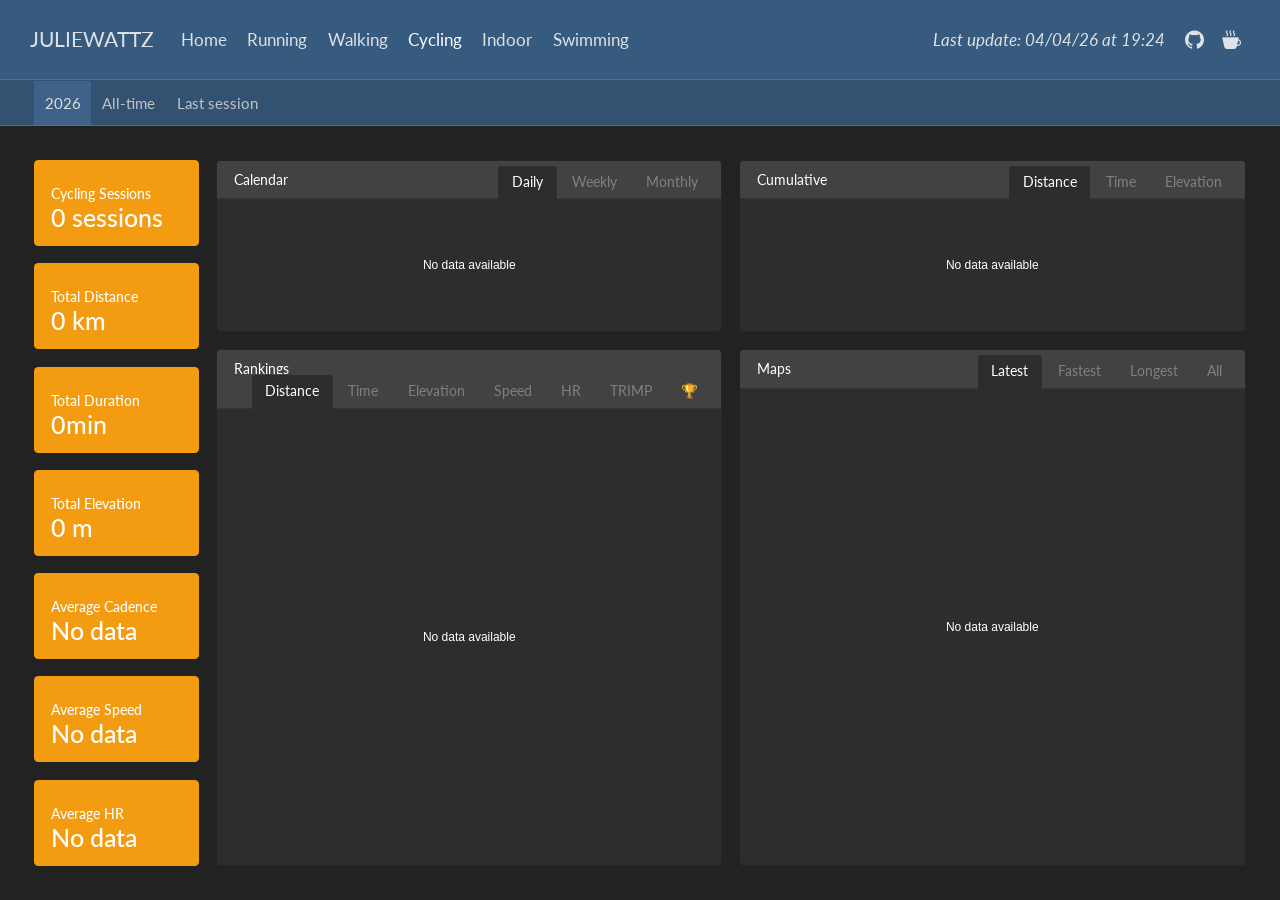
==== commit 56b060de: "Automated site update Sat Apr  4 17:24:21 UTC 2026" ====
--- a/docs/cycling.html
+++ b/docs/cycling.html
@@ -125,7 +125,7 @@
             <ul class="navbar-nav navbar-nav-scroll ms-auto">
   <li class="nav-item">
     <span class="nav-link">
-<span class="menu-text"><i>Last update: 04/04/26 at 13:54</i></span>
+<span class="menu-text"><i>Last update: 04/04/26 at 19:24</i></span>
     </span>
   </li>  
   <li class="nav-item compact">
@@ -298,17 +298,17 @@
 <div class="tab-content html-fill-item html-fill-container" data-tabset-id="card-tabset-8"><div class="tab-pane active show html-fill-item html-fill-container" role="tabpanel" id="card-tabset-8-1"><div class="card-body html-fill-item html-fill-container" data-title="Daily">
 <div class="cell-output-display html-fill-item html-fill-container">
 <div class="plotly html-widget html-fill-item html-fill-container" id="htmlwidget-a7d9776eea636af4b884" style="width:100%;height:406px;"></div>
-<script type="application/json" data-for="htmlwidget-a7d9776eea636af4b884">{"x":{"visdat":{"1a8c42e6d371":["function () ","plotlyVisDat"]},"cur_data":"1a8c42e6d371","attrs":{"1a8c42e6d371":{"x":[],"y":[],"mode":"markers","alpha_stroke":1,"sizes":[10,100],"spans":[1,20],"type":"scatter"}},"layout":{"margin":{"b":40,"l":60,"t":25,"r":10},"title":{"text":"No data available","x":0.5,"y":0.5,"xanchor":"center","font":{"size":12,"color":"white"}},"paper_bgcolor":"#2d2d2d","plot_bgcolor":"#2d2d2d","xaxis":{"domain":[0,1],"automargin":true,"zeroline":false,"visible":false,"fixedrange":true,"title":[]},"yaxis":{"domain":[0,1],"automargin":true,"visible":false,"fixedrange":true,"title":[]},"hovermode":"closest","showlegend":false},"source":"A","config":{"modeBarButtonsToAdd":["hoverclosest","hovercompare"],"showSendToCloud":false,"displayModeBar":false,"staticPlot":false},"data":[{"mode":"markers","type":"scatter","marker":{"color":"rgba(31,119,180,1)","line":{"color":"rgba(31,119,180,1)"}},"error_y":{"color":"rgba(31,119,180,1)"},"error_x":{"color":"rgba(31,119,180,1)"},"line":{"color":"rgba(31,119,180,1)"},"xaxis":"x","yaxis":"y","frame":null}],"highlight":{"on":"plotly_click","persistent":false,"dynamic":false,"selectize":false,"opacityDim":0.20000000000000001,"selected":{"opacity":1},"debounce":0},"shinyEvents":["plotly_hover","plotly_click","plotly_selected","plotly_relayout","plotly_brushed","plotly_brushing","plotly_clickannotation","plotly_doubleclick","plotly_deselect","plotly_afterplot","plotly_sunburstclick"],"base_url":"https://plot.ly"},"evals":[],"jsHooks":[]}</script>
+<script type="application/json" data-for="htmlwidget-a7d9776eea636af4b884">{"x":{"visdat":{"1a602e1fda43":["function () ","plotlyVisDat"]},"cur_data":"1a602e1fda43","attrs":{"1a602e1fda43":{"x":[],"y":[],"mode":"markers","alpha_stroke":1,"sizes":[10,100],"spans":[1,20],"type":"scatter"}},"layout":{"margin":{"b":40,"l":60,"t":25,"r":10},"title":{"text":"No data available","x":0.5,"y":0.5,"xanchor":"center","font":{"size":12,"color":"white"}},"paper_bgcolor":"#2d2d2d","plot_bgcolor":"#2d2d2d","xaxis":{"domain":[0,1],"automargin":true,"zeroline":false,"visible":false,"fixedrange":true,"title":[]},"yaxis":{"domain":[0,1],"automargin":true,"visible":false,"fixedrange":true,"title":[]},"hovermode":"closest","showlegend":false},"source":"A","config":{"modeBarButtonsToAdd":["hoverclosest","hovercompare"],"showSendToCloud":false,"displayModeBar":false,"staticPlot":false},"data":[{"mode":"markers","type":"scatter","marker":{"color":"rgba(31,119,180,1)","line":{"color":"rgba(31,119,180,1)"}},"error_y":{"color":"rgba(31,119,180,1)"},"error_x":{"color":"rgba(31,119,180,1)"},"line":{"color":"rgba(31,119,180,1)"},"xaxis":"x","yaxis":"y","frame":null}],"highlight":{"on":"plotly_click","persistent":false,"dynamic":false,"selectize":false,"opacityDim":0.20000000000000001,"selected":{"opacity":1},"debounce":0},"shinyEvents":["plotly_hover","plotly_click","plotly_selected","plotly_relayout","plotly_brushed","plotly_brushing","plotly_clickannotation","plotly_doubleclick","plotly_deselect","plotly_afterplot","plotly_sunburstclick"],"base_url":"https://plot.ly"},"evals":[],"jsHooks":[]}</script>
 </div>
 </div></div><div class="tab-pane html-fill-item html-fill-container" role="tabpanel" id="card-tabset-8-2"><div class="card-body html-fill-item html-fill-container" data-title="Weekly">
 <div class="cell-output-display html-fill-item html-fill-container">
 <div class="plotly html-widget html-fill-item html-fill-container" id="htmlwidget-acafc1e4ddd0b38d2e2c" style="width:100%;height:406px;"></div>
-<script type="application/json" data-for="htmlwidget-acafc1e4ddd0b38d2e2c">{"x":{"visdat":{"1a8c341939ca":["function () ","plotlyVisDat"]},"cur_data":"1a8c341939ca","attrs":{"1a8c341939ca":{"x":[],"y":[],"mode":"markers","alpha_stroke":1,"sizes":[10,100],"spans":[1,20],"type":"scatter"}},"layout":{"margin":{"b":40,"l":60,"t":25,"r":10},"title":{"text":"No data available","x":0.5,"y":0.5,"xanchor":"center","font":{"size":12,"color":"white"}},"paper_bgcolor":"#2d2d2d","plot_bgcolor":"#2d2d2d","xaxis":{"domain":[0,1],"automargin":true,"zeroline":false,"visible":false,"fixedrange":true,"title":[]},"yaxis":{"domain":[0,1],"automargin":true,"visible":false,"fixedrange":true,"title":[]},"hovermode":"closest","showlegend":false},"source":"A","config":{"modeBarButtonsToAdd":["hoverclosest","hovercompare"],"showSendToCloud":false,"displayModeBar":false,"staticPlot":false},"data":[{"mode":"markers","type":"scatter","marker":{"color":"rgba(31,119,180,1)","line":{"color":"rgba(31,119,180,1)"}},"error_y":{"color":"rgba(31,119,180,1)"},"error_x":{"color":"rgba(31,119,180,1)"},"line":{"color":"rgba(31,119,180,1)"},"xaxis":"x","yaxis":"y","frame":null}],"highlight":{"on":"plotly_click","persistent":false,"dynamic":false,"selectize":false,"opacityDim":0.20000000000000001,"selected":{"opacity":1},"debounce":0},"shinyEvents":["plotly_hover","plotly_click","plotly_selected","plotly_relayout","plotly_brushed","plotly_brushing","plotly_clickannotation","plotly_doubleclick","plotly_deselect","plotly_afterplot","plotly_sunburstclick"],"base_url":"https://plot.ly"},"evals":[],"jsHooks":[]}</script>
+<script type="application/json" data-for="htmlwidget-acafc1e4ddd0b38d2e2c">{"x":{"visdat":{"1a6047395f5a":["function () ","plotlyVisDat"]},"cur_data":"1a6047395f5a","attrs":{"1a6047395f5a":{"x":[],"y":[],"mode":"markers","alpha_stroke":1,"sizes":[10,100],"spans":[1,20],"type":"scatter"}},"layout":{"margin":{"b":40,"l":60,"t":25,"r":10},"title":{"text":"No data available","x":0.5,"y":0.5,"xanchor":"center","font":{"size":12,"color":"white"}},"paper_bgcolor":"#2d2d2d","plot_bgcolor":"#2d2d2d","xaxis":{"domain":[0,1],"automargin":true,"zeroline":false,"visible":false,"fixedrange":true,"title":[]},"yaxis":{"domain":[0,1],"automargin":true,"visible":false,"fixedrange":true,"title":[]},"hovermode":"closest","showlegend":false},"source":"A","config":{"modeBarButtonsToAdd":["hoverclosest","hovercompare"],"showSendToCloud":false,"displayModeBar":false,"staticPlot":false},"data":[{"mode":"markers","type":"scatter","marker":{"color":"rgba(31,119,180,1)","line":{"color":"rgba(31,119,180,1)"}},"error_y":{"color":"rgba(31,119,180,1)"},"error_x":{"color":"rgba(31,119,180,1)"},"line":{"color":"rgba(31,119,180,1)"},"xaxis":"x","yaxis":"y","frame":null}],"highlight":{"on":"plotly_click","persistent":false,"dynamic":false,"selectize":false,"opacityDim":0.20000000000000001,"selected":{"opacity":1},"debounce":0},"shinyEvents":["plotly_hover","plotly_click","plotly_selected","plotly_relayout","plotly_brushed","plotly_brushing","plotly_clickannotation","plotly_doubleclick","plotly_deselect","plotly_afterplot","plotly_sunburstclick"],"base_url":"https://plot.ly"},"evals":[],"jsHooks":[]}</script>
 </div>
 </div></div><div class="tab-pane html-fill-item html-fill-container" role="tabpanel" id="card-tabset-8-3"><div class="card-body html-fill-item html-fill-container" data-title="Monthly">
 <div class="cell-output-display html-fill-item html-fill-container">
 <div class="plotly html-widget html-fill-item html-fill-container" id="htmlwidget-46ccade7f87d0848b7b1" style="width:100%;height:406px;"></div>
-<script type="application/json" data-for="htmlwidget-46ccade7f87d0848b7b1">{"x":{"visdat":{"1a8cbebd131":["function () ","plotlyVisDat"]},"cur_data":"1a8cbebd131","attrs":{"1a8cbebd131":{"x":[],"y":[],"mode":"markers","alpha_stroke":1,"sizes":[10,100],"spans":[1,20],"type":"scatter"}},"layout":{"margin":{"b":40,"l":60,"t":25,"r":10},"title":{"text":"No data available","x":0.5,"y":0.5,"xanchor":"center","font":{"size":12,"color":"white"}},"paper_bgcolor":"#2d2d2d","plot_bgcolor":"#2d2d2d","xaxis":{"domain":[0,1],"automargin":true,"zeroline":false,"visible":false,"fixedrange":true,"title":[]},"yaxis":{"domain":[0,1],"automargin":true,"visible":false,"fixedrange":true,"title":[]},"hovermode":"closest","showlegend":false},"source":"A","config":{"modeBarButtonsToAdd":["hoverclosest","hovercompare"],"showSendToCloud":false,"displayModeBar":false,"staticPlot":false},"data":[{"mode":"markers","type":"scatter","marker":{"color":"rgba(31,119,180,1)","line":{"color":"rgba(31,119,180,1)"}},"error_y":{"color":"rgba(31,119,180,1)"},"error_x":{"color":"rgba(31,119,180,1)"},"line":{"color":"rgba(31,119,180,1)"},"xaxis":"x","yaxis":"y","frame":null}],"highlight":{"on":"plotly_click","persistent":false,"dynamic":false,"selectize":false,"opacityDim":0.20000000000000001,"selected":{"opacity":1},"debounce":0},"shinyEvents":["plotly_hover","plotly_click","plotly_selected","plotly_relayout","plotly_brushed","plotly_brushing","plotly_clickannotation","plotly_doubleclick","plotly_deselect","plotly_afterplot","plotly_sunburstclick"],"base_url":"https://plot.ly"},"evals":[],"jsHooks":[]}</script>
+<script type="application/json" data-for="htmlwidget-46ccade7f87d0848b7b1">{"x":{"visdat":{"1a6072213876":["function () ","plotlyVisDat"]},"cur_data":"1a6072213876","attrs":{"1a6072213876":{"x":[],"y":[],"mode":"markers","alpha_stroke":1,"sizes":[10,100],"spans":[1,20],"type":"scatter"}},"layout":{"margin":{"b":40,"l":60,"t":25,"r":10},"title":{"text":"No data available","x":0.5,"y":0.5,"xanchor":"center","font":{"size":12,"color":"white"}},"paper_bgcolor":"#2d2d2d","plot_bgcolor":"#2d2d2d","xaxis":{"domain":[0,1],"automargin":true,"zeroline":false,"visible":false,"fixedrange":true,"title":[]},"yaxis":{"domain":[0,1],"automargin":true,"visible":false,"fixedrange":true,"title":[]},"hovermode":"closest","showlegend":false},"source":"A","config":{"modeBarButtonsToAdd":["hoverclosest","hovercompare"],"showSendToCloud":false,"displayModeBar":false,"staticPlot":false},"data":[{"mode":"markers","type":"scatter","marker":{"color":"rgba(31,119,180,1)","line":{"color":"rgba(31,119,180,1)"}},"error_y":{"color":"rgba(31,119,180,1)"},"error_x":{"color":"rgba(31,119,180,1)"},"line":{"color":"rgba(31,119,180,1)"},"xaxis":"x","yaxis":"y","frame":null}],"highlight":{"on":"plotly_click","persistent":false,"dynamic":false,"selectize":false,"opacityDim":0.20000000000000001,"selected":{"opacity":1},"debounce":0},"shinyEvents":["plotly_hover","plotly_click","plotly_selected","plotly_relayout","plotly_brushed","plotly_brushing","plotly_clickannotation","plotly_doubleclick","plotly_deselect","plotly_afterplot","plotly_sunburstclick"],"base_url":"https://plot.ly"},"evals":[],"jsHooks":[]}</script>
 </div>
 </div></div></div><bslib-tooltip placement="auto" bsoptions="[]" data-require-bs-version="5" data-require-bs-caller="tooltip()">
     <template>Expand</template>
@@ -333,37 +333,37 @@
 <div class="tab-content html-fill-item html-fill-container" data-tabset-id="card-tabset-9"><div class="tab-pane active show html-fill-item html-fill-container" role="tabpanel" id="card-tabset-9-1"><div class="card-body html-fill-item html-fill-container" data-title="Distance">
 <div class="cell-output-display html-fill-item html-fill-container">
 <div class="plotly html-widget html-fill-item html-fill-container" id="htmlwidget-0662ec9c634f652f5886" style="width:100%;height:406px;"></div>
-<script type="application/json" data-for="htmlwidget-0662ec9c634f652f5886">{"x":{"visdat":{"1a8c17c90257":["function () ","plotlyVisDat"]},"cur_data":"1a8c17c90257","attrs":{"1a8c17c90257":{"x":[],"y":[],"mode":"markers","alpha_stroke":1,"sizes":[10,100],"spans":[1,20],"type":"scatter"}},"layout":{"margin":{"b":40,"l":60,"t":25,"r":10},"title":{"text":"No data available","x":0.5,"y":0.5,"xanchor":"center","font":{"size":12,"color":"white"}},"paper_bgcolor":"#2d2d2d","plot_bgcolor":"#2d2d2d","xaxis":{"domain":[0,1],"automargin":true,"zeroline":false,"visible":false,"fixedrange":true,"title":[]},"yaxis":{"domain":[0,1],"automargin":true,"visible":false,"fixedrange":true,"title":[]},"hovermode":"closest","showlegend":false},"source":"A","config":{"modeBarButtonsToAdd":["hoverclosest","hovercompare"],"showSendToCloud":false,"displayModeBar":false,"staticPlot":false},"data":[{"mode":"markers","type":"scatter","marker":{"color":"rgba(31,119,180,1)","line":{"color":"rgba(31,119,180,1)"}},"error_y":{"color":"rgba(31,119,180,1)"},"error_x":{"color":"rgba(31,119,180,1)"},"line":{"color":"rgba(31,119,180,1)"},"xaxis":"x","yaxis":"y","frame":null}],"highlight":{"on":"plotly_click","persistent":false,"dynamic":false,"selectize":false,"opacityDim":0.20000000000000001,"selected":{"opacity":1},"debounce":0},"shinyEvents":["plotly_hover","plotly_click","plotly_selected","plotly_relayout","plotly_brushed","plotly_brushing","plotly_clickannotation","plotly_doubleclick","plotly_deselect","plotly_afterplot","plotly_sunburstclick"],"base_url":"https://plot.ly"},"evals":[],"jsHooks":[]}</script>
+<script type="application/json" data-for="htmlwidget-0662ec9c634f652f5886">{"x":{"visdat":{"1a60202bf26":["function () ","plotlyVisDat"]},"cur_data":"1a60202bf26","attrs":{"1a60202bf26":{"x":[],"y":[],"mode":"markers","alpha_stroke":1,"sizes":[10,100],"spans":[1,20],"type":"scatter"}},"layout":{"margin":{"b":40,"l":60,"t":25,"r":10},"title":{"text":"No data available","x":0.5,"y":0.5,"xanchor":"center","font":{"size":12,"color":"white"}},"paper_bgcolor":"#2d2d2d","plot_bgcolor":"#2d2d2d","xaxis":{"domain":[0,1],"automargin":true,"zeroline":false,"visible":false,"fixedrange":true,"title":[]},"yaxis":{"domain":[0,1],"automargin":true,"visible":false,"fixedrange":true,"title":[]},"hovermode":"closest","showlegend":false},"source":"A","config":{"modeBarButtonsToAdd":["hoverclosest","hovercompare"],"showSendToCloud":false,"displayModeBar":false,"staticPlot":false},"data":[{"mode":"markers","type":"scatter","marker":{"color":"rgba(31,119,180,1)","line":{"color":"rgba(31,119,180,1)"}},"error_y":{"color":"rgba(31,119,180,1)"},"error_x":{"color":"rgba(31,119,180,1)"},"line":{"color":"rgba(31,119,180,1)"},"xaxis":"x","yaxis":"y","frame":null}],"highlight":{"on":"plotly_click","persistent":false,"dynamic":false,"selectize":false,"opacityDim":0.20000000000000001,"selected":{"opacity":1},"debounce":0},"shinyEvents":["plotly_hover","plotly_click","plotly_selected","plotly_relayout","plotly_brushed","plotly_brushing","plotly_clickannotation","plotly_doubleclick","plotly_deselect","plotly_afterplot","plotly_sunburstclick"],"base_url":"https://plot.ly"},"evals":[],"jsHooks":[]}</script>
 </div>
 </div></div><div class="tab-pane html-fill-item html-fill-container" role="tabpanel" id="card-tabset-9-2"><div class="card-body html-fill-item html-fill-container" data-title="Time">
 <div class="cell-output-display html-fill-item html-fill-container">
 <div class="plotly html-widget html-fill-item html-fill-container" id="htmlwidget-fa3e4c64646ab841bbc6" style="width:100%;height:406px;"></div>
-<script type="application/json" data-for="htmlwidget-fa3e4c64646ab841bbc6">{"x":{"visdat":{"1a8c66a930c0":["function () ","plotlyVisDat"]},"cur_data":"1a8c66a930c0","attrs":{"1a8c66a930c0":{"x":[],"y":[],"mode":"markers","alpha_stroke":1,"sizes":[10,100],"spans":[1,20],"type":"scatter"}},"layout":{"margin":{"b":40,"l":60,"t":25,"r":10},"title":{"text":"No data available","x":0.5,"y":0.5,"xanchor":"center","font":{"size":12,"color":"white"}},"paper_bgcolor":"#2d2d2d","plot_bgcolor":"#2d2d2d","xaxis":{"domain":[0,1],"automargin":true,"zeroline":false,"visible":false,"fixedrange":true,"title":[]},"yaxis":{"domain":[0,1],"automargin":true,"visible":false,"fixedrange":true,"title":[]},"hovermode":"closest","showlegend":false},"source":"A","config":{"modeBarButtonsToAdd":["hoverclosest","hovercompare"],"showSendToCloud":false,"displayModeBar":false,"staticPlot":false},"data":[{"mode":"markers","type":"scatter","marker":{"color":"rgba(31,119,180,1)","line":{"color":"rgba(31,119,180,1)"}},"error_y":{"color":"rgba(31,119,180,1)"},"error_x":{"color":"rgba(31,119,180,1)"},"line":{"color":"rgba(31,119,180,1)"},"xaxis":"x","yaxis":"y","frame":null}],"highlight":{"on":"plotly_click","persistent":false,"dynamic":false,"selectize":false,"opacityDim":0.20000000000000001,"selected":{"opacity":1},"debounce":0},"shinyEvents":["plotly_hover","plotly_click","plotly_selected","plotly_relayout","plotly_brushed","plotly_brushing","plotly_clickannotation","plotly_doubleclick","plotly_deselect","plotly_afterplot","plotly_sunburstclick"],"base_url":"https://plot.ly"},"evals":[],"jsHooks":[]}</script>
+<script type="application/json" data-for="htmlwidget-fa3e4c64646ab841bbc6">{"x":{"visdat":{"1a601e25215c":["function () ","plotlyVisDat"]},"cur_data":"1a601e25215c","attrs":{"1a601e25215c":{"x":[],"y":[],"mode":"markers","alpha_stroke":1,"sizes":[10,100],"spans":[1,20],"type":"scatter"}},"layout":{"margin":{"b":40,"l":60,"t":25,"r":10},"title":{"text":"No data available","x":0.5,"y":0.5,"xanchor":"center","font":{"size":12,"color":"white"}},"paper_bgcolor":"#2d2d2d","plot_bgcolor":"#2d2d2d","xaxis":{"domain":[0,1],"automargin":true,"zeroline":false,"visible":false,"fixedrange":true,"title":[]},"yaxis":{"domain":[0,1],"automargin":true,"visible":false,"fixedrange":true,"title":[]},"hovermode":"closest","showlegend":false},"source":"A","config":{"modeBarButtonsToAdd":["hoverclosest","hovercompare"],"showSendToCloud":false,"displayModeBar":false,"staticPlot":false},"data":[{"mode":"markers","type":"scatter","marker":{"color":"rgba(31,119,180,1)","line":{"color":"rgba(31,119,180,1)"}},"error_y":{"color":"rgba(31,119,180,1)"},"error_x":{"color":"rgba(31,119,180,1)"},"line":{"color":"rgba(31,119,180,1)"},"xaxis":"x","yaxis":"y","frame":null}],"highlight":{"on":"plotly_click","persistent":false,"dynamic":false,"selectize":false,"opacityDim":0.20000000000000001,"selected":{"opacity":1},"debounce":0},"shinyEvents":["plotly_hover","plotly_click","plotly_selected","plotly_relayout","plotly_brushed","plotly_brushing","plotly_clickannotation","plotly_doubleclick","plotly_deselect","plotly_afterplot","plotly_sunburstclick"],"base_url":"https://plot.ly"},"evals":[],"jsHooks":[]}</script>
 </div>
 </div></div><div class="tab-pane html-fill-item html-fill-container" role="tabpanel" id="card-tabset-9-3"><div class="card-body html-fill-item html-fill-container" data-title="Elevation">
 <div class="cell-output-display html-fill-item html-fill-container">
 <div class="plotly html-widget html-fill-item html-fill-container" id="htmlwidget-73fd9bbf285fb05b726b" style="width:100%;height:406px;"></div>
-<script type="application/json" data-for="htmlwidget-73fd9bbf285fb05b726b">{"x":{"visdat":{"1a8c7ad82de":["function () ","plotlyVisDat"]},"cur_data":"1a8c7ad82de","attrs":{"1a8c7ad82de":{"x":[],"y":[],"mode":"markers","alpha_stroke":1,"sizes":[10,100],"spans":[1,20],"type":"scatter"}},"layout":{"margin":{"b":40,"l":60,"t":25,"r":10},"title":{"text":"No data available","x":0.5,"y":0.5,"xanchor":"center","font":{"size":12,"color":"white"}},"paper_bgcolor":"#2d2d2d","plot_bgcolor":"#2d2d2d","xaxis":{"domain":[0,1],"automargin":true,"zeroline":false,"visible":false,"fixedrange":true,"title":[]},"yaxis":{"domain":[0,1],"automargin":true,"visible":false,"fixedrange":true,"title":[]},"hovermode":"closest","showlegend":false},"source":"A","config":{"modeBarButtonsToAdd":["hoverclosest","hovercompare"],"showSendToCloud":false,"displayModeBar":false,"staticPlot":false},"data":[{"mode":"markers","type":"scatter","marker":{"color":"rgba(31,119,180,1)","line":{"color":"rgba(31,119,180,1)"}},"error_y":{"color":"rgba(31,119,180,1)"},"error_x":{"color":"rgba(31,119,180,1)"},"line":{"color":"rgba(31,119,180,1)"},"xaxis":"x","yaxis":"y","frame":null}],"highlight":{"on":"plotly_click","persistent":false,"dynamic":false,"selectize":false,"opacityDim":0.20000000000000001,"selected":{"opacity":1},"debounce":0},"shinyEvents":["plotly_hover","plotly_click","plotly_selected","plotly_relayout","plotly_brushed","plotly_brushing","plotly_clickannotation","plotly_doubleclick","plotly_deselect","plotly_afterplot","plotly_sunburstclick"],"base_url":"https://plot.ly"},"evals":[],"jsHooks":[]}</script>
+<script type="application/json" data-for="htmlwidget-73fd9bbf285fb05b726b">{"x":{"visdat":{"1a6035c9f966":["function () ","plotlyVisDat"]},"cur_data":"1a6035c9f966","attrs":{"1a6035c9f966":{"x":[],"y":[],"mode":"markers","alpha_stroke":1,"sizes":[10,100],"spans":[1,20],"type":"scatter"}},"layout":{"margin":{"b":40,"l":60,"t":25,"r":10},"title":{"text":"No data available","x":0.5,"y":0.5,"xanchor":"center","font":{"size":12,"color":"white"}},"paper_bgcolor":"#2d2d2d","plot_bgcolor":"#2d2d2d","xaxis":{"domain":[0,1],"automargin":true,"zeroline":false,"visible":false,"fixedrange":true,"title":[]},"yaxis":{"domain":[0,1],"automargin":true,"visible":false,"fixedrange":true,"title":[]},"hovermode":"closest","showlegend":false},"source":"A","config":{"modeBarButtonsToAdd":["hoverclosest","hovercompare"],"showSendToCloud":false,"displayModeBar":false,"staticPlot":false},"data":[{"mode":"markers","type":"scatter","marker":{"color":"rgba(31,119,180,1)","line":{"color":"rgba(31,119,180,1)"}},"error_y":{"color":"rgba(31,119,180,1)"},"error_x":{"color":"rgba(31,119,180,1)"},"line":{"color":"rgba(31,119,180,1)"},"xaxis":"x","yaxis":"y","frame":null}],"highlight":{"on":"plotly_click","persistent":false,"dynamic":false,"selectize":false,"opacityDim":0.20000000000000001,"selected":{"opacity":1},"debounce":0},"shinyEvents":["plotly_hover","plotly_click","plotly_selected","plotly_relayout","plotly_brushed","plotly_brushing","plotly_clickannotation","plotly_doubleclick","plotly_deselect","plotly_afterplot","plotly_sunburstclick"],"base_url":"https://plot.ly"},"evals":[],"jsHooks":[]}</script>
 </div>
 </div></div><div class="tab-pane html-fill-item html-fill-container" role="tabpanel" id="card-tabset-9-4"><div class="card-body html-fill-item html-fill-container" data-title="Speed">
 <div class="cell-output-display html-fill-item html-fill-container">
 <div class="plotly html-widget html-fill-item html-fill-container" id="htmlwidget-3d8feee79b8a4bbe181f" style="width:100%;height:406px;"></div>
-<script type="application/json" data-for="htmlwidget-3d8feee79b8a4bbe181f">{"x":{"visdat":{"1a8c7cddc343":["function () ","plotlyVisDat"]},"cur_data":"1a8c7cddc343","attrs":{"1a8c7cddc343":{"x":[],"y":[],"mode":"markers","alpha_stroke":1,"sizes":[10,100],"spans":[1,20],"type":"scatter"}},"layout":{"margin":{"b":40,"l":60,"t":25,"r":10},"title":{"text":"No data available","x":0.5,"y":0.5,"xanchor":"center","font":{"size":12,"color":"white"}},"paper_bgcolor":"#2d2d2d","plot_bgcolor":"#2d2d2d","xaxis":{"domain":[0,1],"automargin":true,"zeroline":false,"visible":false,"fixedrange":true,"title":[]},"yaxis":{"domain":[0,1],"automargin":true,"visible":false,"fixedrange":true,"title":[]},"hovermode":"closest","showlegend":false},"source":"A","config":{"modeBarButtonsToAdd":["hoverclosest","hovercompare"],"showSendToCloud":false,"displayModeBar":false,"staticPlot":false},"data":[{"mode":"markers","type":"scatter","marker":{"color":"rgba(31,119,180,1)","line":{"color":"rgba(31,119,180,1)"}},"error_y":{"color":"rgba(31,119,180,1)"},"error_x":{"color":"rgba(31,119,180,1)"},"line":{"color":"rgba(31,119,180,1)"},"xaxis":"x","yaxis":"y","frame":null}],"highlight":{"on":"plotly_click","persistent":false,"dynamic":false,"selectize":false,"opacityDim":0.20000000000000001,"selected":{"opacity":1},"debounce":0},"shinyEvents":["plotly_hover","plotly_click","plotly_selected","plotly_relayout","plotly_brushed","plotly_brushing","plotly_clickannotation","plotly_doubleclick","plotly_deselect","plotly_afterplot","plotly_sunburstclick"],"base_url":"https://plot.ly"},"evals":[],"jsHooks":[]}</script>
+<script type="application/json" data-for="htmlwidget-3d8feee79b8a4bbe181f">{"x":{"visdat":{"1a602cb07b4e":["function () ","plotlyVisDat"]},"cur_data":"1a602cb07b4e","attrs":{"1a602cb07b4e":{"x":[],"y":[],"mode":"markers","alpha_stroke":1,"sizes":[10,100],"spans":[1,20],"type":"scatter"}},"layout":{"margin":{"b":40,"l":60,"t":25,"r":10},"title":{"text":"No data available","x":0.5,"y":0.5,"xanchor":"center","font":{"size":12,"color":"white"}},"paper_bgcolor":"#2d2d2d","plot_bgcolor":"#2d2d2d","xaxis":{"domain":[0,1],"automargin":true,"zeroline":false,"visible":false,"fixedrange":true,"title":[]},"yaxis":{"domain":[0,1],"automargin":true,"visible":false,"fixedrange":true,"title":[]},"hovermode":"closest","showlegend":false},"source":"A","config":{"modeBarButtonsToAdd":["hoverclosest","hovercompare"],"showSendToCloud":false,"displayModeBar":false,"staticPlot":false},"data":[{"mode":"markers","type":"scatter","marker":{"color":"rgba(31,119,180,1)","line":{"color":"rgba(31,119,180,1)"}},"error_y":{"color":"rgba(31,119,180,1)"},"error_x":{"color":"rgba(31,119,180,1)"},"line":{"color":"rgba(31,119,180,1)"},"xaxis":"x","yaxis":"y","frame":null}],"highlight":{"on":"plotly_click","persistent":false,"dynamic":false,"selectize":false,"opacityDim":0.20000000000000001,"selected":{"opacity":1},"debounce":0},"shinyEvents":["plotly_hover","plotly_click","plotly_selected","plotly_relayout","plotly_brushed","plotly_brushing","plotly_clickannotation","plotly_doubleclick","plotly_deselect","plotly_afterplot","plotly_sunburstclick"],"base_url":"https://plot.ly"},"evals":[],"jsHooks":[]}</script>
 </div>
 </div></div><div class="tab-pane html-fill-item html-fill-container" role="tabpanel" id="card-tabset-9-5"><div class="card-body html-fill-item html-fill-container" data-title="HR">
 <div class="cell-output-display html-fill-item html-fill-container">
 <div class="plotly html-widget html-fill-item html-fill-container" id="htmlwidget-da6082ce681ed2c71de6" style="width:100%;height:406px;"></div>
-<script type="application/json" data-for="htmlwidget-da6082ce681ed2c71de6">{"x":{"visdat":{"1a8c6a7bf77e":["function () ","plotlyVisDat"]},"cur_data":"1a8c6a7bf77e","attrs":{"1a8c6a7bf77e":{"x":[],"y":[],"mode":"markers","alpha_stroke":1,"sizes":[10,100],"spans":[1,20],"type":"scatter"}},"layout":{"margin":{"b":40,"l":60,"t":25,"r":10},"title":{"text":"No data available","x":0.5,"y":0.5,"xanchor":"center","font":{"size":12,"color":"white"}},"paper_bgcolor":"#2d2d2d","plot_bgcolor":"#2d2d2d","xaxis":{"domain":[0,1],"automargin":true,"zeroline":false,"visible":false,"fixedrange":true,"title":[]},"yaxis":{"domain":[0,1],"automargin":true,"visible":false,"fixedrange":true,"title":[]},"hovermode":"closest","showlegend":false},"source":"A","config":{"modeBarButtonsToAdd":["hoverclosest","hovercompare"],"showSendToCloud":false,"displayModeBar":false,"staticPlot":false},"data":[{"mode":"markers","type":"scatter","marker":{"color":"rgba(31,119,180,1)","line":{"color":"rgba(31,119,180,1)"}},"error_y":{"color":"rgba(31,119,180,1)"},"error_x":{"color":"rgba(31,119,180,1)"},"line":{"color":"rgba(31,119,180,1)"},"xaxis":"x","yaxis":"y","frame":null}],"highlight":{"on":"plotly_click","persistent":false,"dynamic":false,"selectize":false,"opacityDim":0.20000000000000001,"selected":{"opacity":1},"debounce":0},"shinyEvents":["plotly_hover","plotly_click","plotly_selected","plotly_relayout","plotly_brushed","plotly_brushing","plotly_clickannotation","plotly_doubleclick","plotly_deselect","plotly_afterplot","plotly_sunburstclick"],"base_url":"https://plot.ly"},"evals":[],"jsHooks":[]}</script>
+<script type="application/json" data-for="htmlwidget-da6082ce681ed2c71de6">{"x":{"visdat":{"1a607930a95a":["function () ","plotlyVisDat"]},"cur_data":"1a607930a95a","attrs":{"1a607930a95a":{"x":[],"y":[],"mode":"markers","alpha_stroke":1,"sizes":[10,100],"spans":[1,20],"type":"scatter"}},"layout":{"margin":{"b":40,"l":60,"t":25,"r":10},"title":{"text":"No data available","x":0.5,"y":0.5,"xanchor":"center","font":{"size":12,"color":"white"}},"paper_bgcolor":"#2d2d2d","plot_bgcolor":"#2d2d2d","xaxis":{"domain":[0,1],"automargin":true,"zeroline":false,"visible":false,"fixedrange":true,"title":[]},"yaxis":{"domain":[0,1],"automargin":true,"visible":false,"fixedrange":true,"title":[]},"hovermode":"closest","showlegend":false},"source":"A","config":{"modeBarButtonsToAdd":["hoverclosest","hovercompare"],"showSendToCloud":false,"displayModeBar":false,"staticPlot":false},"data":[{"mode":"markers","type":"scatter","marker":{"color":"rgba(31,119,180,1)","line":{"color":"rgba(31,119,180,1)"}},"error_y":{"color":"rgba(31,119,180,1)"},"error_x":{"color":"rgba(31,119,180,1)"},"line":{"color":"rgba(31,119,180,1)"},"xaxis":"x","yaxis":"y","frame":null}],"highlight":{"on":"plotly_click","persistent":false,"dynamic":false,"selectize":false,"opacityDim":0.20000000000000001,"selected":{"opacity":1},"debounce":0},"shinyEvents":["plotly_hover","plotly_click","plotly_selected","plotly_relayout","plotly_brushed","plotly_brushing","plotly_clickannotation","plotly_doubleclick","plotly_deselect","plotly_afterplot","plotly_sunburstclick"],"base_url":"https://plot.ly"},"evals":[],"jsHooks":[]}</script>
 </div>
 </div></div><div class="tab-pane html-fill-item html-fill-container" role="tabpanel" id="card-tabset-9-6"><div class="card-body html-fill-item html-fill-container" data-title="TRIMP">
 <div class="cell-output-display html-fill-item html-fill-container">
 <div class="plotly html-widget html-fill-item html-fill-container" id="htmlwidget-3607354e4d33eead9c99" style="width:100%;height:406px;"></div>
-<script type="application/json" data-for="htmlwidget-3607354e4d33eead9c99">{"x":{"visdat":{"1a8c22da0858":["function () ","plotlyVisDat"]},"cur_data":"1a8c22da0858","attrs":{"1a8c22da0858":{"x":[],"y":[],"mode":"markers","alpha_stroke":1,"sizes":[10,100],"spans":[1,20],"type":"scatter"}},"layout":{"margin":{"b":40,"l":60,"t":25,"r":10},"title":{"text":"No data available","x":0.5,"y":0.5,"xanchor":"center","font":{"size":12,"color":"white"}},"paper_bgcolor":"#2d2d2d","plot_bgcolor":"#2d2d2d","xaxis":{"domain":[0,1],"automargin":true,"zeroline":false,"visible":false,"fixedrange":true,"title":[]},"yaxis":{"domain":[0,1],"automargin":true,"visible":false,"fixedrange":true,"title":[]},"hovermode":"closest","showlegend":false},"source":"A","config":{"modeBarButtonsToAdd":["hoverclosest","hovercompare"],"showSendToCloud":false,"displayModeBar":false,"staticPlot":false},"data":[{"mode":"markers","type":"scatter","marker":{"color":"rgba(31,119,180,1)","line":{"color":"rgba(31,119,180,1)"}},"error_y":{"color":"rgba(31,119,180,1)"},"error_x":{"color":"rgba(31,119,180,1)"},"line":{"color":"rgba(31,119,180,1)"},"xaxis":"x","yaxis":"y","frame":null}],"highlight":{"on":"plotly_click","persistent":false,"dynamic":false,"selectize":false,"opacityDim":0.20000000000000001,"selected":{"opacity":1},"debounce":0},"shinyEvents":["plotly_hover","plotly_click","plotly_selected","plotly_relayout","plotly_brushed","plotly_brushing","plotly_clickannotation","plotly_doubleclick","plotly_deselect","plotly_afterplot","plotly_sunburstclick"],"base_url":"https://plot.ly"},"evals":[],"jsHooks":[]}</script>
+<script type="application/json" data-for="htmlwidget-3607354e4d33eead9c99">{"x":{"visdat":{"1a60429c66f3":["function () ","plotlyVisDat"]},"cur_data":"1a60429c66f3","attrs":{"1a60429c66f3":{"x":[],"y":[],"mode":"markers","alpha_stroke":1,"sizes":[10,100],"spans":[1,20],"type":"scatter"}},"layout":{"margin":{"b":40,"l":60,"t":25,"r":10},"title":{"text":"No data available","x":0.5,"y":0.5,"xanchor":"center","font":{"size":12,"color":"white"}},"paper_bgcolor":"#2d2d2d","plot_bgcolor":"#2d2d2d","xaxis":{"domain":[0,1],"automargin":true,"zeroline":false,"visible":false,"fixedrange":true,"title":[]},"yaxis":{"domain":[0,1],"automargin":true,"visible":false,"fixedrange":true,"title":[]},"hovermode":"closest","showlegend":false},"source":"A","config":{"modeBarButtonsToAdd":["hoverclosest","hovercompare"],"showSendToCloud":false,"displayModeBar":false,"staticPlot":false},"data":[{"mode":"markers","type":"scatter","marker":{"color":"rgba(31,119,180,1)","line":{"color":"rgba(31,119,180,1)"}},"error_y":{"color":"rgba(31,119,180,1)"},"error_x":{"color":"rgba(31,119,180,1)"},"line":{"color":"rgba(31,119,180,1)"},"xaxis":"x","yaxis":"y","frame":null}],"highlight":{"on":"plotly_click","persistent":false,"dynamic":false,"selectize":false,"opacityDim":0.20000000000000001,"selected":{"opacity":1},"debounce":0},"shinyEvents":["plotly_hover","plotly_click","plotly_selected","plotly_relayout","plotly_brushed","plotly_brushing","plotly_clickannotation","plotly_doubleclick","plotly_deselect","plotly_afterplot","plotly_sunburstclick"],"base_url":"https://plot.ly"},"evals":[],"jsHooks":[]}</script>
 </div>
 </div></div><div class="tab-pane html-fill-item html-fill-container" role="tabpanel" id="card-tabset-9-7"><div class="card-body html-fill-item html-fill-container" data-title="🏆">
 <div class="cell-output-display html-fill-item html-fill-container">
 <div class="plotly html-widget html-fill-item html-fill-container" id="htmlwidget-8a5b68eee6bc82fa246b" style="width:100%;height:406px;"></div>
-<script type="application/json" data-for="htmlwidget-8a5b68eee6bc82fa246b">{"x":{"visdat":{"1a8c76640428":["function () ","plotlyVisDat"]},"cur_data":"1a8c76640428","attrs":{"1a8c76640428":{"x":[],"y":[],"mode":"markers","alpha_stroke":1,"sizes":[10,100],"spans":[1,20],"type":"scatter"}},"layout":{"margin":{"b":40,"l":60,"t":25,"r":10},"title":{"text":"No data available","x":0.5,"y":0.5,"xanchor":"center","font":{"size":12,"color":"white"}},"paper_bgcolor":"#2d2d2d","plot_bgcolor":"#2d2d2d","xaxis":{"domain":[0,1],"automargin":true,"zeroline":false,"visible":false,"fixedrange":true,"title":[]},"yaxis":{"domain":[0,1],"automargin":true,"visible":false,"fixedrange":true,"title":[]},"hovermode":"closest","showlegend":false},"source":"A","config":{"modeBarButtonsToAdd":["hoverclosest","hovercompare"],"showSendToCloud":false,"displayModeBar":false,"staticPlot":false},"data":[{"mode":"markers","type":"scatter","marker":{"color":"rgba(31,119,180,1)","line":{"color":"rgba(31,119,180,1)"}},"error_y":{"color":"rgba(31,119,180,1)"},"error_x":{"color":"rgba(31,119,180,1)"},"line":{"color":"rgba(31,119,180,1)"},"xaxis":"x","yaxis":"y","frame":null}],"highlight":{"on":"plotly_click","persistent":false,"dynamic":false,"selectize":false,"opacityDim":0.20000000000000001,"selected":{"opacity":1},"debounce":0},"shinyEvents":["plotly_hover","plotly_click","plotly_selected","plotly_relayout","plotly_brushed","plotly_brushing","plotly_clickannotation","plotly_doubleclick","plotly_deselect","plotly_afterplot","plotly_sunburstclick"],"base_url":"https://plot.ly"},"evals":[],"jsHooks":[]}</script>
+<script type="application/json" data-for="htmlwidget-8a5b68eee6bc82fa246b">{"x":{"visdat":{"1a603c9568bd":["function () ","plotlyVisDat"]},"cur_data":"1a603c9568bd","attrs":{"1a603c9568bd":{"x":[],"y":[],"mode":"markers","alpha_stroke":1,"sizes":[10,100],"spans":[1,20],"type":"scatter"}},"layout":{"margin":{"b":40,"l":60,"t":25,"r":10},"title":{"text":"No data available","x":0.5,"y":0.5,"xanchor":"center","font":{"size":12,"color":"white"}},"paper_bgcolor":"#2d2d2d","plot_bgcolor":"#2d2d2d","xaxis":{"domain":[0,1],"automargin":true,"zeroline":false,"visible":false,"fixedrange":true,"title":[]},"yaxis":{"domain":[0,1],"automargin":true,"visible":false,"fixedrange":true,"title":[]},"hovermode":"closest","showlegend":false},"source":"A","config":{"modeBarButtonsToAdd":["hoverclosest","hovercompare"],"showSendToCloud":false,"displayModeBar":false,"staticPlot":false},"data":[{"mode":"markers","type":"scatter","marker":{"color":"rgba(31,119,180,1)","line":{"color":"rgba(31,119,180,1)"}},"error_y":{"color":"rgba(31,119,180,1)"},"error_x":{"color":"rgba(31,119,180,1)"},"line":{"color":"rgba(31,119,180,1)"},"xaxis":"x","yaxis":"y","frame":null}],"highlight":{"on":"plotly_click","persistent":false,"dynamic":false,"selectize":false,"opacityDim":0.20000000000000001,"selected":{"opacity":1},"debounce":0},"shinyEvents":["plotly_hover","plotly_click","plotly_selected","plotly_relayout","plotly_brushed","plotly_brushing","plotly_clickannotation","plotly_doubleclick","plotly_deselect","plotly_afterplot","plotly_sunburstclick"],"base_url":"https://plot.ly"},"evals":[],"jsHooks":[]}</script>
 </div>
 </div></div></div><bslib-tooltip placement="auto" bsoptions="[]" data-require-bs-version="5" data-require-bs-caller="tooltip()">
     <template>Expand</template>
@@ -385,17 +385,17 @@
 <div class="tab-content html-fill-item html-fill-container" data-tabset-id="card-tabset-10"><div class="tab-pane active show html-fill-item html-fill-container" role="tabpanel" id="card-tabset-10-1"><div class="card-body html-fill-item html-fill-container" data-title="Distance">
 <div class="cell-output-display html-fill-item html-fill-container">
 <div class="plotly html-widget html-fill-item html-fill-container" id="htmlwidget-6f73a724dbc8ba218519" style="width:100%;height:406px;"></div>
-<script type="application/json" data-for="htmlwidget-6f73a724dbc8ba218519">{"x":{"visdat":{"1a8c519abe31":["function () ","plotlyVisDat"]},"cur_data":"1a8c519abe31","attrs":{"1a8c519abe31":{"x":[],"y":[],"mode":"markers","alpha_stroke":1,"sizes":[10,100],"spans":[1,20],"type":"scatter"}},"layout":{"margin":{"b":40,"l":60,"t":25,"r":10},"title":{"text":"No data available","x":0.5,"y":0.5,"xanchor":"center","font":{"size":12,"color":"white"}},"paper_bgcolor":"#2d2d2d","plot_bgcolor":"#2d2d2d","xaxis":{"domain":[0,1],"automargin":true,"zeroline":false,"visible":false,"fixedrange":true,"title":[]},"yaxis":{"domain":[0,1],"automargin":true,"visible":false,"fixedrange":true,"title":[]},"hovermode":"closest","showlegend":false},"source":"A","config":{"modeBarButtonsToAdd":["hoverclosest","hovercompare"],"showSendToCloud":false,"displayModeBar":false,"staticPlot":false},"data":[{"mode":"markers","type":"scatter","marker":{"color":"rgba(31,119,180,1)","line":{"color":"rgba(31,119,180,1)"}},"error_y":{"color":"rgba(31,119,180,1)"},"error_x":{"color":"rgba(31,119,180,1)"},"line":{"color":"rgba(31,119,180,1)"},"xaxis":"x","yaxis":"y","frame":null}],"highlight":{"on":"plotly_click","persistent":false,"dynamic":false,"selectize":false,"opacityDim":0.20000000000000001,"selected":{"opacity":1},"debounce":0},"shinyEvents":["plotly_hover","plotly_click","plotly_selected","plotly_relayout","plotly_brushed","plotly_brushing","plotly_clickannotation","plotly_doubleclick","plotly_deselect","plotly_afterplot","plotly_sunburstclick"],"base_url":"https://plot.ly"},"evals":[],"jsHooks":[]}</script>
+<script type="application/json" data-for="htmlwidget-6f73a724dbc8ba218519">{"x":{"visdat":{"1a607662cbc0":["function () ","plotlyVisDat"]},"cur_data":"1a607662cbc0","attrs":{"1a607662cbc0":{"x":[],"y":[],"mode":"markers","alpha_stroke":1,"sizes":[10,100],"spans":[1,20],"type":"scatter"}},"layout":{"margin":{"b":40,"l":60,"t":25,"r":10},"title":{"text":"No data available","x":0.5,"y":0.5,"xanchor":"center","font":{"size":12,"color":"white"}},"paper_bgcolor":"#2d2d2d","plot_bgcolor":"#2d2d2d","xaxis":{"domain":[0,1],"automargin":true,"zeroline":false,"visible":false,"fixedrange":true,"title":[]},"yaxis":{"domain":[0,1],"automargin":true,"visible":false,"fixedrange":true,"title":[]},"hovermode":"closest","showlegend":false},"source":"A","config":{"modeBarButtonsToAdd":["hoverclosest","hovercompare"],"showSendToCloud":false,"displayModeBar":false,"staticPlot":false},"data":[{"mode":"markers","type":"scatter","marker":{"color":"rgba(31,119,180,1)","line":{"color":"rgba(31,119,180,1)"}},"error_y":{"color":"rgba(31,119,180,1)"},"error_x":{"color":"rgba(31,119,180,1)"},"line":{"color":"rgba(31,119,180,1)"},"xaxis":"x","yaxis":"y","frame":null}],"highlight":{"on":"plotly_click","persistent":false,"dynamic":false,"selectize":false,"opacityDim":0.20000000000000001,"selected":{"opacity":1},"debounce":0},"shinyEvents":["plotly_hover","plotly_click","plotly_selected","plotly_relayout","plotly_brushed","plotly_brushing","plotly_clickannotation","plotly_doubleclick","plotly_deselect","plotly_afterplot","plotly_sunburstclick"],"base_url":"https://plot.ly"},"evals":[],"jsHooks":[]}</script>
 </div>
 </div></div><div class="tab-pane html-fill-item html-fill-container" role="tabpanel" id="card-tabset-10-2"><div class="card-body html-fill-item html-fill-container" data-title="Time">
 <div class="cell-output-display html-fill-item html-fill-container">
 <div class="plotly html-widget html-fill-item html-fill-container" id="htmlwidget-40e34d8cdeb87a3573e9" style="width:100%;height:406px;"></div>
-<script type="application/json" data-for="htmlwidget-40e34d8cdeb87a3573e9">{"x":{"visdat":{"1a8c778956c2":["function () ","plotlyVisDat"]},"cur_data":"1a8c778956c2","attrs":{"1a8c778956c2":{"x":[],"y":[],"mode":"markers","alpha_stroke":1,"sizes":[10,100],"spans":[1,20],"type":"scatter"}},"layout":{"margin":{"b":40,"l":60,"t":25,"r":10},"title":{"text":"No data available","x":0.5,"y":0.5,"xanchor":"center","font":{"size":12,"color":"white"}},"paper_bgcolor":"#2d2d2d","plot_bgcolor":"#2d2d2d","xaxis":{"domain":[0,1],"automargin":true,"zeroline":false,"visible":false,"fixedrange":true,"title":[]},"yaxis":{"domain":[0,1],"automargin":true,"visible":false,"fixedrange":true,"title":[]},"hovermode":"closest","showlegend":false},"source":"A","config":{"modeBarButtonsToAdd":["hoverclosest","hovercompare"],"showSendToCloud":false,"displayModeBar":false,"staticPlot":false},"data":[{"mode":"markers","type":"scatter","marker":{"color":"rgba(31,119,180,1)","line":{"color":"rgba(31,119,180,1)"}},"error_y":{"color":"rgba(31,119,180,1)"},"error_x":{"color":"rgba(31,119,180,1)"},"line":{"color":"rgba(31,119,180,1)"},"xaxis":"x","yaxis":"y","frame":null}],"highlight":{"on":"plotly_click","persistent":false,"dynamic":false,"selectize":false,"opacityDim":0.20000000000000001,"selected":{"opacity":1},"debounce":0},"shinyEvents":["plotly_hover","plotly_click","plotly_selected","plotly_relayout","plotly_brushed","plotly_brushing","plotly_clickannotation","plotly_doubleclick","plotly_deselect","plotly_afterplot","plotly_sunburstclick"],"base_url":"https://plot.ly"},"evals":[],"jsHooks":[]}</script>
+<script type="application/json" data-for="htmlwidget-40e34d8cdeb87a3573e9">{"x":{"visdat":{"1a60a14ac6b":["function () ","plotlyVisDat"]},"cur_data":"1a60a14ac6b","attrs":{"1a60a14ac6b":{"x":[],"y":[],"mode":"markers","alpha_stroke":1,"sizes":[10,100],"spans":[1,20],"type":"scatter"}},"layout":{"margin":{"b":40,"l":60,"t":25,"r":10},"title":{"text":"No data available","x":0.5,"y":0.5,"xanchor":"center","font":{"size":12,"color":"white"}},"paper_bgcolor":"#2d2d2d","plot_bgcolor":"#2d2d2d","xaxis":{"domain":[0,1],"automargin":true,"zeroline":false,"visible":false,"fixedrange":true,"title":[]},"yaxis":{"domain":[0,1],"automargin":true,"visible":false,"fixedrange":true,"title":[]},"hovermode":"closest","showlegend":false},"source":"A","config":{"modeBarButtonsToAdd":["hoverclosest","hovercompare"],"showSendToCloud":false,"displayModeBar":false,"staticPlot":false},"data":[{"mode":"markers","type":"scatter","marker":{"color":"rgba(31,119,180,1)","line":{"color":"rgba(31,119,180,1)"}},"error_y":{"color":"rgba(31,119,180,1)"},"error_x":{"color":"rgba(31,119,180,1)"},"line":{"color":"rgba(31,119,180,1)"},"xaxis":"x","yaxis":"y","frame":null}],"highlight":{"on":"plotly_click","persistent":false,"dynamic":false,"selectize":false,"opacityDim":0.20000000000000001,"selected":{"opacity":1},"debounce":0},"shinyEvents":["plotly_hover","plotly_click","plotly_selected","plotly_relayout","plotly_brushed","plotly_brushing","plotly_clickannotation","plotly_doubleclick","plotly_deselect","plotly_afterplot","plotly_sunburstclick"],"base_url":"https://plot.ly"},"evals":[],"jsHooks":[]}</script>
 </div>
 </div></div><div class="tab-pane html-fill-item html-fill-container" role="tabpanel" id="card-tabset-10-3"><div class="card-body html-fill-item html-fill-container" data-title="Elevation">
 <div class="cell-output-display html-fill-item html-fill-container">
 <div class="plotly html-widget html-fill-item html-fill-container" id="htmlwidget-3aa16aa22e12552c9009" style="width:100%;height:406px;"></div>
-<script type="application/json" data-for="htmlwidget-3aa16aa22e12552c9009">{"x":{"visdat":{"1a8c61302a31":["function () ","plotlyVisDat"]},"cur_data":"1a8c61302a31","attrs":{"1a8c61302a31":{"x":[],"y":[],"mode":"markers","alpha_stroke":1,"sizes":[10,100],"spans":[1,20],"type":"scatter"}},"layout":{"margin":{"b":40,"l":60,"t":25,"r":10},"title":{"text":"No data available","x":0.5,"y":0.5,"xanchor":"center","font":{"size":12,"color":"white"}},"paper_bgcolor":"#2d2d2d","plot_bgcolor":"#2d2d2d","xaxis":{"domain":[0,1],"automargin":true,"zeroline":false,"visible":false,"fixedrange":true,"title":[]},"yaxis":{"domain":[0,1],"automargin":true,"visible":false,"fixedrange":true,"title":[]},"hovermode":"closest","showlegend":false},"source":"A","config":{"modeBarButtonsToAdd":["hoverclosest","hovercompare"],"showSendToCloud":false,"displayModeBar":false,"staticPlot":false},"data":[{"mode":"markers","type":"scatter","marker":{"color":"rgba(31,119,180,1)","line":{"color":"rgba(31,119,180,1)"}},"error_y":{"color":"rgba(31,119,180,1)"},"error_x":{"color":"rgba(31,119,180,1)"},"line":{"color":"rgba(31,119,180,1)"},"xaxis":"x","yaxis":"y","frame":null}],"highlight":{"on":"plotly_click","persistent":false,"dynamic":false,"selectize":false,"opacityDim":0.20000000000000001,"selected":{"opacity":1},"debounce":0},"shinyEvents":["plotly_hover","plotly_click","plotly_selected","plotly_relayout","plotly_brushed","plotly_brushing","plotly_clickannotation","plotly_doubleclick","plotly_deselect","plotly_afterplot","plotly_sunburstclick"],"base_url":"https://plot.ly"},"evals":[],"jsHooks":[]}</script>
+<script type="application/json" data-for="htmlwidget-3aa16aa22e12552c9009">{"x":{"visdat":{"1a60550122d5":["function () ","plotlyVisDat"]},"cur_data":"1a60550122d5","attrs":{"1a60550122d5":{"x":[],"y":[],"mode":"markers","alpha_stroke":1,"sizes":[10,100],"spans":[1,20],"type":"scatter"}},"layout":{"margin":{"b":40,"l":60,"t":25,"r":10},"title":{"text":"No data available","x":0.5,"y":0.5,"xanchor":"center","font":{"size":12,"color":"white"}},"paper_bgcolor":"#2d2d2d","plot_bgcolor":"#2d2d2d","xaxis":{"domain":[0,1],"automargin":true,"zeroline":false,"visible":false,"fixedrange":true,"title":[]},"yaxis":{"domain":[0,1],"automargin":true,"visible":false,"fixedrange":true,"title":[]},"hovermode":"closest","showlegend":false},"source":"A","config":{"modeBarButtonsToAdd":["hoverclosest","hovercompare"],"showSendToCloud":false,"displayModeBar":false,"staticPlot":false},"data":[{"mode":"markers","type":"scatter","marker":{"color":"rgba(31,119,180,1)","line":{"color":"rgba(31,119,180,1)"}},"error_y":{"color":"rgba(31,119,180,1)"},"error_x":{"color":"rgba(31,119,180,1)"},"line":{"color":"rgba(31,119,180,1)"},"xaxis":"x","yaxis":"y","frame":null}],"highlight":{"on":"plotly_click","persistent":false,"dynamic":false,"selectize":false,"opacityDim":0.20000000000000001,"selected":{"opacity":1},"debounce":0},"shinyEvents":["plotly_hover","plotly_click","plotly_selected","plotly_relayout","plotly_brushed","plotly_brushing","plotly_clickannotation","plotly_doubleclick","plotly_deselect","plotly_afterplot","plotly_sunburstclick"],"base_url":"https://plot.ly"},"evals":[],"jsHooks":[]}</script>
 </div>
 </div></div></div><bslib-tooltip placement="auto" bsoptions="[]" data-require-bs-version="5" data-require-bs-caller="tooltip()">
     <template>Expand</template>
@@ -417,22 +417,22 @@
 <div class="tab-content html-fill-item html-fill-container" data-tabset-id="card-tabset-11"><div class="tab-pane active show html-fill-item html-fill-container" role="tabpanel" id="card-tabset-11-1"><div class="card-body html-fill-item html-fill-container" data-title="Latest">
 <div class="cell-output-display html-fill-item html-fill-container">
 <div class="plotly html-widget html-fill-item html-fill-container" id="htmlwidget-2f1e58af9c479d3335ad" style="width:100%;height:406px;"></div>
-<script type="application/json" data-for="htmlwidget-2f1e58af9c479d3335ad">{"x":{"visdat":{"1a8cf130a6":["function () ","plotlyVisDat"]},"cur_data":"1a8cf130a6","attrs":{"1a8cf130a6":{"x":[],"y":[],"mode":"markers","alpha_stroke":1,"sizes":[10,100],"spans":[1,20],"type":"scatter"}},"layout":{"margin":{"b":40,"l":60,"t":25,"r":10},"title":{"text":"No data available","x":0.5,"y":0.5,"xanchor":"center","font":{"size":12,"color":"white"}},"paper_bgcolor":"#2d2d2d","plot_bgcolor":"#2d2d2d","xaxis":{"domain":[0,1],"automargin":true,"zeroline":false,"visible":false,"fixedrange":true,"title":[]},"yaxis":{"domain":[0,1],"automargin":true,"visible":false,"fixedrange":true,"title":[]},"hovermode":"closest","showlegend":false},"source":"A","config":{"modeBarButtonsToAdd":["hoverclosest","hovercompare"],"showSendToCloud":false,"displayModeBar":false,"staticPlot":false},"data":[{"mode":"markers","type":"scatter","marker":{"color":"rgba(31,119,180,1)","line":{"color":"rgba(31,119,180,1)"}},"error_y":{"color":"rgba(31,119,180,1)"},"error_x":{"color":"rgba(31,119,180,1)"},"line":{"color":"rgba(31,119,180,1)"},"xaxis":"x","yaxis":"y","frame":null}],"highlight":{"on":"plotly_click","persistent":false,"dynamic":false,"selectize":false,"opacityDim":0.20000000000000001,"selected":{"opacity":1},"debounce":0},"shinyEvents":["plotly_hover","plotly_click","plotly_selected","plotly_relayout","plotly_brushed","plotly_brushing","plotly_clickannotation","plotly_doubleclick","plotly_deselect","plotly_afterplot","plotly_sunburstclick"],"base_url":"https://plot.ly"},"evals":[],"jsHooks":[]}</script>
+<script type="application/json" data-for="htmlwidget-2f1e58af9c479d3335ad">{"x":{"visdat":{"1a605302b17e":["function () ","plotlyVisDat"]},"cur_data":"1a605302b17e","attrs":{"1a605302b17e":{"x":[],"y":[],"mode":"markers","alpha_stroke":1,"sizes":[10,100],"spans":[1,20],"type":"scatter"}},"layout":{"margin":{"b":40,"l":60,"t":25,"r":10},"title":{"text":"No data available","x":0.5,"y":0.5,"xanchor":"center","font":{"size":12,"color":"white"}},"paper_bgcolor":"#2d2d2d","plot_bgcolor":"#2d2d2d","xaxis":{"domain":[0,1],"automargin":true,"zeroline":false,"visible":false,"fixedrange":true,"title":[]},"yaxis":{"domain":[0,1],"automargin":true,"visible":false,"fixedrange":true,"title":[]},"hovermode":"closest","showlegend":false},"source":"A","config":{"modeBarButtonsToAdd":["hoverclosest","hovercompare"],"showSendToCloud":false,"displayModeBar":false,"staticPlot":false},"data":[{"mode":"markers","type":"scatter","marker":{"color":"rgba(31,119,180,1)","line":{"color":"rgba(31,119,180,1)"}},"error_y":{"color":"rgba(31,119,180,1)"},"error_x":{"color":"rgba(31,119,180,1)"},"line":{"color":"rgba(31,119,180,1)"},"xaxis":"x","yaxis":"y","frame":null}],"highlight":{"on":"plotly_click","persistent":false,"dynamic":false,"selectize":false,"opacityDim":0.20000000000000001,"selected":{"opacity":1},"debounce":0},"shinyEvents":["plotly_hover","plotly_click","plotly_selected","plotly_relayout","plotly_brushed","plotly_brushing","plotly_clickannotation","plotly_doubleclick","plotly_deselect","plotly_afterplot","plotly_sunburstclick"],"base_url":"https://plot.ly"},"evals":[],"jsHooks":[]}</script>
 </div>
 </div></div><div class="tab-pane html-fill-item html-fill-container" role="tabpanel" id="card-tabset-11-2"><div class="card-body html-fill-item html-fill-container" data-title="Fastest">
 <div class="cell-output-display html-fill-item html-fill-container">
 <div class="plotly html-widget html-fill-item html-fill-container" id="htmlwidget-834b9bfb55908a4b20c3" style="width:100%;height:406px;"></div>
-<script type="application/json" data-for="htmlwidget-834b9bfb55908a4b20c3">{"x":{"visdat":{"1a8cecee4e":["function () ","plotlyVisDat"]},"cur_data":"1a8cecee4e","attrs":{"1a8cecee4e":{"x":[],"y":[],"mode":"markers","alpha_stroke":1,"sizes":[10,100],"spans":[1,20],"type":"scatter"}},"layout":{"margin":{"b":40,"l":60,"t":25,"r":10},"title":{"text":"No data available","x":0.5,"y":0.5,"xanchor":"center","font":{"size":12,"color":"white"}},"paper_bgcolor":"#2d2d2d","plot_bgcolor":"#2d2d2d","xaxis":{"domain":[0,1],"automargin":true,"zeroline":false,"visible":false,"fixedrange":true,"title":[]},"yaxis":{"domain":[0,1],"automargin":true,"visible":false,"fixedrange":true,"title":[]},"hovermode":"closest","showlegend":false},"source":"A","config":{"modeBarButtonsToAdd":["hoverclosest","hovercompare"],"showSendToCloud":false,"displayModeBar":false,"staticPlot":false},"data":[{"mode":"markers","type":"scatter","marker":{"color":"rgba(31,119,180,1)","line":{"color":"rgba(31,119,180,1)"}},"error_y":{"color":"rgba(31,119,180,1)"},"error_x":{"color":"rgba(31,119,180,1)"},"line":{"color":"rgba(31,119,180,1)"},"xaxis":"x","yaxis":"y","frame":null}],"highlight":{"on":"plotly_click","persistent":false,"dynamic":false,"selectize":false,"opacityDim":0.20000000000000001,"selected":{"opacity":1},"debounce":0},"shinyEvents":["plotly_hover","plotly_click","plotly_selected","plotly_relayout","plotly_brushed","plotly_brushing","plotly_clickannotation","plotly_doubleclick","plotly_deselect","plotly_afterplot","plotly_sunburstclick"],"base_url":"https://plot.ly"},"evals":[],"jsHooks":[]}</script>
+<script type="application/json" data-for="htmlwidget-834b9bfb55908a4b20c3">{"x":{"visdat":{"1a606e85ade6":["function () ","plotlyVisDat"]},"cur_data":"1a606e85ade6","attrs":{"1a606e85ade6":{"x":[],"y":[],"mode":"markers","alpha_stroke":1,"sizes":[10,100],"spans":[1,20],"type":"scatter"}},"layout":{"margin":{"b":40,"l":60,"t":25,"r":10},"title":{"text":"No data available","x":0.5,"y":0.5,"xanchor":"center","font":{"size":12,"color":"white"}},"paper_bgcolor":"#2d2d2d","plot_bgcolor":"#2d2d2d","xaxis":{"domain":[0,1],"automargin":true,"zeroline":false,"visible":false,"fixedrange":true,"title":[]},"yaxis":{"domain":[0,1],"automargin":true,"visible":false,"fixedrange":true,"title":[]},"hovermode":"closest","showlegend":false},"source":"A","config":{"modeBarButtonsToAdd":["hoverclosest","hovercompare"],"showSendToCloud":false,"displayModeBar":false,"staticPlot":false},"data":[{"mode":"markers","type":"scatter","marker":{"color":"rgba(31,119,180,1)","line":{"color":"rgba(31,119,180,1)"}},"error_y":{"color":"rgba(31,119,180,1)"},"error_x":{"color":"rgba(31,119,180,1)"},"line":{"color":"rgba(31,119,180,1)"},"xaxis":"x","yaxis":"y","frame":null}],"highlight":{"on":"plotly_click","persistent":false,"dynamic":false,"selectize":false,"opacityDim":0.20000000000000001,"selected":{"opacity":1},"debounce":0},"shinyEvents":["plotly_hover","plotly_click","plotly_selected","plotly_relayout","plotly_brushed","plotly_brushing","plotly_clickannotation","plotly_doubleclick","plotly_deselect","plotly_afterplot","plotly_sunburstclick"],"base_url":"https://plot.ly"},"evals":[],"jsHooks":[]}</script>
 </div>
 </div></div><div class="tab-pane html-fill-item html-fill-container" role="tabpanel" id="card-tabset-11-3"><div class="card-body html-fill-item html-fill-container" data-title="Longest">
 <div class="cell-output-display html-fill-item html-fill-container">
 <div class="plotly html-widget html-fill-item html-fill-container" id="htmlwidget-d25e17c8fec8bfb52259" style="width:100%;height:406px;"></div>
-<script type="application/json" data-for="htmlwidget-d25e17c8fec8bfb52259">{"x":{"visdat":{"1a8c3d8dc8fd":["function () ","plotlyVisDat"]},"cur_data":"1a8c3d8dc8fd","attrs":{"1a8c3d8dc8fd":{"x":[],"y":[],"mode":"markers","alpha_stroke":1,"sizes":[10,100],"spans":[1,20],"type":"scatter"}},"layout":{"margin":{"b":40,"l":60,"t":25,"r":10},"title":{"text":"No data available","x":0.5,"y":0.5,"xanchor":"center","font":{"size":12,"color":"white"}},"paper_bgcolor":"#2d2d2d","plot_bgcolor":"#2d2d2d","xaxis":{"domain":[0,1],"automargin":true,"zeroline":false,"visible":false,"fixedrange":true,"title":[]},"yaxis":{"domain":[0,1],"automargin":true,"visible":false,"fixedrange":true,"title":[]},"hovermode":"closest","showlegend":false},"source":"A","config":{"modeBarButtonsToAdd":["hoverclosest","hovercompare"],"showSendToCloud":false,"displayModeBar":false,"staticPlot":false},"data":[{"mode":"markers","type":"scatter","marker":{"color":"rgba(31,119,180,1)","line":{"color":"rgba(31,119,180,1)"}},"error_y":{"color":"rgba(31,119,180,1)"},"error_x":{"color":"rgba(31,119,180,1)"},"line":{"color":"rgba(31,119,180,1)"},"xaxis":"x","yaxis":"y","frame":null}],"highlight":{"on":"plotly_click","persistent":false,"dynamic":false,"selectize":false,"opacityDim":0.20000000000000001,"selected":{"opacity":1},"debounce":0},"shinyEvents":["plotly_hover","plotly_click","plotly_selected","plotly_relayout","plotly_brushed","plotly_brushing","plotly_clickannotation","plotly_doubleclick","plotly_deselect","plotly_afterplot","plotly_sunburstclick"],"base_url":"https://plot.ly"},"evals":[],"jsHooks":[]}</script>
+<script type="application/json" data-for="htmlwidget-d25e17c8fec8bfb52259">{"x":{"visdat":{"1a605e630e99":["function () ","plotlyVisDat"]},"cur_data":"1a605e630e99","attrs":{"1a605e630e99":{"x":[],"y":[],"mode":"markers","alpha_stroke":1,"sizes":[10,100],"spans":[1,20],"type":"scatter"}},"layout":{"margin":{"b":40,"l":60,"t":25,"r":10},"title":{"text":"No data available","x":0.5,"y":0.5,"xanchor":"center","font":{"size":12,"color":"white"}},"paper_bgcolor":"#2d2d2d","plot_bgcolor":"#2d2d2d","xaxis":{"domain":[0,1],"automargin":true,"zeroline":false,"visible":false,"fixedrange":true,"title":[]},"yaxis":{"domain":[0,1],"automargin":true,"visible":false,"fixedrange":true,"title":[]},"hovermode":"closest","showlegend":false},"source":"A","config":{"modeBarButtonsToAdd":["hoverclosest","hovercompare"],"showSendToCloud":false,"displayModeBar":false,"staticPlot":false},"data":[{"mode":"markers","type":"scatter","marker":{"color":"rgba(31,119,180,1)","line":{"color":"rgba(31,119,180,1)"}},"error_y":{"color":"rgba(31,119,180,1)"},"error_x":{"color":"rgba(31,119,180,1)"},"line":{"color":"rgba(31,119,180,1)"},"xaxis":"x","yaxis":"y","frame":null}],"highlight":{"on":"plotly_click","persistent":false,"dynamic":false,"selectize":false,"opacityDim":0.20000000000000001,"selected":{"opacity":1},"debounce":0},"shinyEvents":["plotly_hover","plotly_click","plotly_selected","plotly_relayout","plotly_brushed","plotly_brushing","plotly_clickannotation","plotly_doubleclick","plotly_deselect","plotly_afterplot","plotly_sunburstclick"],"base_url":"https://plot.ly"},"evals":[],"jsHooks":[]}</script>
 </div>
 </div></div><div class="tab-pane html-fill-item html-fill-container" role="tabpanel" id="card-tabset-11-4"><div class="card-body html-fill-item html-fill-container" data-title="All">
 <div class="cell-output-display html-fill-item html-fill-container">
 <div class="plotly html-widget html-fill-item html-fill-container" id="htmlwidget-db06ed6d867847b44075" style="width:100%;height:406px;"></div>
-<script type="application/json" data-for="htmlwidget-db06ed6d867847b44075">{"x":{"visdat":{"1a8c5cbe1535":["function () ","plotlyVisDat"]},"cur_data":"1a8c5cbe1535","attrs":{"1a8c5cbe1535":{"x":[],"y":[],"mode":"markers","alpha_stroke":1,"sizes":[10,100],"spans":[1,20],"type":"scatter"}},"layout":{"margin":{"b":40,"l":60,"t":25,"r":10},"title":{"text":"No data available","x":0.5,"y":0.5,"xanchor":"center","font":{"size":12,"color":"white"}},"paper_bgcolor":"#2d2d2d","plot_bgcolor":"#2d2d2d","xaxis":{"domain":[0,1],"automargin":true,"zeroline":false,"visible":false,"fixedrange":true,"title":[]},"yaxis":{"domain":[0,1],"automargin":true,"visible":false,"fixedrange":true,"title":[]},"hovermode":"closest","showlegend":false},"source":"A","config":{"modeBarButtonsToAdd":["hoverclosest","hovercompare"],"showSendToCloud":false,"displayModeBar":false,"staticPlot":false},"data":[{"mode":"markers","type":"scatter","marker":{"color":"rgba(31,119,180,1)","line":{"color":"rgba(31,119,180,1)"}},"error_y":{"color":"rgba(31,119,180,1)"},"error_x":{"color":"rgba(31,119,180,1)"},"line":{"color":"rgba(31,119,180,1)"},"xaxis":"x","yaxis":"y","frame":null}],"highlight":{"on":"plotly_click","persistent":false,"dynamic":false,"selectize":false,"opacityDim":0.20000000000000001,"selected":{"opacity":1},"debounce":0},"shinyEvents":["plotly_hover","plotly_click","plotly_selected","plotly_relayout","plotly_brushed","plotly_brushing","plotly_clickannotation","plotly_doubleclick","plotly_deselect","plotly_afterplot","plotly_sunburstclick"],"base_url":"https://plot.ly"},"evals":[],"jsHooks":[]}</script>
+<script type="application/json" data-for="htmlwidget-db06ed6d867847b44075">{"x":{"visdat":{"1a605b374ca2":["function () ","plotlyVisDat"]},"cur_data":"1a605b374ca2","attrs":{"1a605b374ca2":{"x":[],"y":[],"mode":"markers","alpha_stroke":1,"sizes":[10,100],"spans":[1,20],"type":"scatter"}},"layout":{"margin":{"b":40,"l":60,"t":25,"r":10},"title":{"text":"No data available","x":0.5,"y":0.5,"xanchor":"center","font":{"size":12,"color":"white"}},"paper_bgcolor":"#2d2d2d","plot_bgcolor":"#2d2d2d","xaxis":{"domain":[0,1],"automargin":true,"zeroline":false,"visible":false,"fixedrange":true,"title":[]},"yaxis":{"domain":[0,1],"automargin":true,"visible":false,"fixedrange":true,"title":[]},"hovermode":"closest","showlegend":false},"source":"A","config":{"modeBarButtonsToAdd":["hoverclosest","hovercompare"],"showSendToCloud":false,"displayModeBar":false,"staticPlot":false},"data":[{"mode":"markers","type":"scatter","marker":{"color":"rgba(31,119,180,1)","line":{"color":"rgba(31,119,180,1)"}},"error_y":{"color":"rgba(31,119,180,1)"},"error_x":{"color":"rgba(31,119,180,1)"},"line":{"color":"rgba(31,119,180,1)"},"xaxis":"x","yaxis":"y","frame":null}],"highlight":{"on":"plotly_click","persistent":false,"dynamic":false,"selectize":false,"opacityDim":0.20000000000000001,"selected":{"opacity":1},"debounce":0},"shinyEvents":["plotly_hover","plotly_click","plotly_selected","plotly_relayout","plotly_brushed","plotly_brushing","plotly_clickannotation","plotly_doubleclick","plotly_deselect","plotly_afterplot","plotly_sunburstclick"],"base_url":"https://plot.ly"},"evals":[],"jsHooks":[]}</script>
 </div>
 </div></div></div><bslib-tooltip placement="auto" bsoptions="[]" data-require-bs-version="5" data-require-bs-caller="tooltip()">
     <template>Expand</template>
@@ -584,27 +584,27 @@
 <div class="tab-content html-fill-item html-fill-container" data-tabset-id="card-tabset-19"><div class="tab-pane active show html-fill-item html-fill-container" role="tabpanel" id="card-tabset-19-1"><div class="card-body html-fill-item html-fill-container" data-title="Distance">
 <div class="cell-output-display html-fill-item html-fill-container">
 <div class="plotly html-widget html-fill-item html-fill-container" id="htmlwidget-a80e122acd79dbb7a3d7" style="width:100%;height:406px;"></div>
-<script type="application/json" data-for="htmlwidget-a80e122acd79dbb7a3d7">{"x":{"visdat":{"1a8c41f19dc8":["function () ","plotlyVisDat"]},"cur_data":"1a8c41f19dc8","attrs":{"1a8c41f19dc8":{"x":[],"y":[],"mode":"markers","alpha_stroke":1,"sizes":[10,100],"spans":[1,20],"type":"scatter"}},"layout":{"margin":{"b":40,"l":60,"t":25,"r":10},"title":{"text":"No data available","x":0.5,"y":0.5,"xanchor":"center","font":{"size":12,"color":"white"}},"paper_bgcolor":"#2d2d2d","plot_bgcolor":"#2d2d2d","xaxis":{"domain":[0,1],"automargin":true,"zeroline":false,"visible":false,"fixedrange":true,"title":[]},"yaxis":{"domain":[0,1],"automargin":true,"visible":false,"fixedrange":true,"title":[]},"hovermode":"closest","showlegend":false},"source":"A","config":{"modeBarButtonsToAdd":["hoverclosest","hovercompare"],"showSendToCloud":false,"displayModeBar":false,"staticPlot":false},"data":[{"mode":"markers","type":"scatter","marker":{"color":"rgba(31,119,180,1)","line":{"color":"rgba(31,119,180,1)"}},"error_y":{"color":"rgba(31,119,180,1)"},"error_x":{"color":"rgba(31,119,180,1)"},"line":{"color":"rgba(31,119,180,1)"},"xaxis":"x","yaxis":"y","frame":null}],"highlight":{"on":"plotly_click","persistent":false,"dynamic":false,"selectize":false,"opacityDim":0.20000000000000001,"selected":{"opacity":1},"debounce":0},"shinyEvents":["plotly_hover","plotly_click","plotly_selected","plotly_relayout","plotly_brushed","plotly_brushing","plotly_clickannotation","plotly_doubleclick","plotly_deselect","plotly_afterplot","plotly_sunburstclick"],"base_url":"https://plot.ly"},"evals":[],"jsHooks":[]}</script>
+<script type="application/json" data-for="htmlwidget-a80e122acd79dbb7a3d7">{"x":{"visdat":{"1a6023c67d70":["function () ","plotlyVisDat"]},"cur_data":"1a6023c67d70","attrs":{"1a6023c67d70":{"x":[],"y":[],"mode":"markers","alpha_stroke":1,"sizes":[10,100],"spans":[1,20],"type":"scatter"}},"layout":{"margin":{"b":40,"l":60,"t":25,"r":10},"title":{"text":"No data available","x":0.5,"y":0.5,"xanchor":"center","font":{"size":12,"color":"white"}},"paper_bgcolor":"#2d2d2d","plot_bgcolor":"#2d2d2d","xaxis":{"domain":[0,1],"automargin":true,"zeroline":false,"visible":false,"fixedrange":true,"title":[]},"yaxis":{"domain":[0,1],"automargin":true,"visible":false,"fixedrange":true,"title":[]},"hovermode":"closest","showlegend":false},"source":"A","config":{"modeBarButtonsToAdd":["hoverclosest","hovercompare"],"showSendToCloud":false,"displayModeBar":false,"staticPlot":false},"data":[{"mode":"markers","type":"scatter","marker":{"color":"rgba(31,119,180,1)","line":{"color":"rgba(31,119,180,1)"}},"error_y":{"color":"rgba(31,119,180,1)"},"error_x":{"color":"rgba(31,119,180,1)"},"line":{"color":"rgba(31,119,180,1)"},"xaxis":"x","yaxis":"y","frame":null}],"highlight":{"on":"plotly_click","persistent":false,"dynamic":false,"selectize":false,"opacityDim":0.20000000000000001,"selected":{"opacity":1},"debounce":0},"shinyEvents":["plotly_hover","plotly_click","plotly_selected","plotly_relayout","plotly_brushed","plotly_brushing","plotly_clickannotation","plotly_doubleclick","plotly_deselect","plotly_afterplot","plotly_sunburstclick"],"base_url":"https://plot.ly"},"evals":[],"jsHooks":[]}</script>
 </div>
 </div></div><div class="tab-pane html-fill-item html-fill-container" role="tabpanel" id="card-tabset-19-2"><div class="card-body html-fill-item html-fill-container" data-title="Time">
 <div class="cell-output-display html-fill-item html-fill-container">
 <div class="plotly html-widget html-fill-item html-fill-container" id="htmlwidget-dcba865850fd99114441" style="width:100%;height:406px;"></div>
-<script type="application/json" data-for="htmlwidget-dcba865850fd99114441">{"x":{"visdat":{"1a8c496be32e":["function () ","plotlyVisDat"]},"cur_data":"1a8c496be32e","attrs":{"1a8c496be32e":{"x":[],"y":[],"mode":"markers","alpha_stroke":1,"sizes":[10,100],"spans":[1,20],"type":"scatter"}},"layout":{"margin":{"b":40,"l":60,"t":25,"r":10},"title":{"text":"No data available","x":0.5,"y":0.5,"xanchor":"center","font":{"size":12,"color":"white"}},"paper_bgcolor":"#2d2d2d","plot_bgcolor":"#2d2d2d","xaxis":{"domain":[0,1],"automargin":true,"zeroline":false,"visible":false,"fixedrange":true,"title":[]},"yaxis":{"domain":[0,1],"automargin":true,"visible":false,"fixedrange":true,"title":[]},"hovermode":"closest","showlegend":false},"source":"A","config":{"modeBarButtonsToAdd":["hoverclosest","hovercompare"],"showSendToCloud":false,"displayModeBar":false,"staticPlot":false},"data":[{"mode":"markers","type":"scatter","marker":{"color":"rgba(31,119,180,1)","line":{"color":"rgba(31,119,180,1)"}},"error_y":{"color":"rgba(31,119,180,1)"},"error_x":{"color":"rgba(31,119,180,1)"},"line":{"color":"rgba(31,119,180,1)"},"xaxis":"x","yaxis":"y","frame":null}],"highlight":{"on":"plotly_click","persistent":false,"dynamic":false,"selectize":false,"opacityDim":0.20000000000000001,"selected":{"opacity":1},"debounce":0},"shinyEvents":["plotly_hover","plotly_click","plotly_selected","plotly_relayout","plotly_brushed","plotly_brushing","plotly_clickannotation","plotly_doubleclick","plotly_deselect","plotly_afterplot","plotly_sunburstclick"],"base_url":"https://plot.ly"},"evals":[],"jsHooks":[]}</script>
+<script type="application/json" data-for="htmlwidget-dcba865850fd99114441">{"x":{"visdat":{"1a6019a63730":["function () ","plotlyVisDat"]},"cur_data":"1a6019a63730","attrs":{"1a6019a63730":{"x":[],"y":[],"mode":"markers","alpha_stroke":1,"sizes":[10,100],"spans":[1,20],"type":"scatter"}},"layout":{"margin":{"b":40,"l":60,"t":25,"r":10},"title":{"text":"No data available","x":0.5,"y":0.5,"xanchor":"center","font":{"size":12,"color":"white"}},"paper_bgcolor":"#2d2d2d","plot_bgcolor":"#2d2d2d","xaxis":{"domain":[0,1],"automargin":true,"zeroline":false,"visible":false,"fixedrange":true,"title":[]},"yaxis":{"domain":[0,1],"automargin":true,"visible":false,"fixedrange":true,"title":[]},"hovermode":"closest","showlegend":false},"source":"A","config":{"modeBarButtonsToAdd":["hoverclosest","hovercompare"],"showSendToCloud":false,"displayModeBar":false,"staticPlot":false},"data":[{"mode":"markers","type":"scatter","marker":{"color":"rgba(31,119,180,1)","line":{"color":"rgba(31,119,180,1)"}},"error_y":{"color":"rgba(31,119,180,1)"},"error_x":{"color":"rgba(31,119,180,1)"},"line":{"color":"rgba(31,119,180,1)"},"xaxis":"x","yaxis":"y","frame":null}],"highlight":{"on":"plotly_click","persistent":false,"dynamic":false,"selectize":false,"opacityDim":0.20000000000000001,"selected":{"opacity":1},"debounce":0},"shinyEvents":["plotly_hover","plotly_click","plotly_selected","plotly_relayout","plotly_brushed","plotly_brushing","plotly_clickannotation","plotly_doubleclick","plotly_deselect","plotly_afterplot","plotly_sunburstclick"],"base_url":"https://plot.ly"},"evals":[],"jsHooks":[]}</script>
 </div>
 </div></div><div class="tab-pane html-fill-item html-fill-container" role="tabpanel" id="card-tabset-19-3"><div class="card-body html-fill-item html-fill-container" data-title="Elevation">
 <div class="cell-output-display html-fill-item html-fill-container">
 <div class="plotly html-widget html-fill-item html-fill-container" id="htmlwidget-a55a770015fe660725c8" style="width:100%;height:406px;"></div>
-<script type="application/json" data-for="htmlwidget-a55a770015fe660725c8">{"x":{"visdat":{"1a8c521fcf28":["function () ","plotlyVisDat"]},"cur_data":"1a8c521fcf28","attrs":{"1a8c521fcf28":{"x":[],"y":[],"mode":"markers","alpha_stroke":1,"sizes":[10,100],"spans":[1,20],"type":"scatter"}},"layout":{"margin":{"b":40,"l":60,"t":25,"r":10},"title":{"text":"No data available","x":0.5,"y":0.5,"xanchor":"center","font":{"size":12,"color":"white"}},"paper_bgcolor":"#2d2d2d","plot_bgcolor":"#2d2d2d","xaxis":{"domain":[0,1],"automargin":true,"zeroline":false,"visible":false,"fixedrange":true,"title":[]},"yaxis":{"domain":[0,1],"automargin":true,"visible":false,"fixedrange":true,"title":[]},"hovermode":"closest","showlegend":false},"source":"A","config":{"modeBarButtonsToAdd":["hoverclosest","hovercompare"],"showSendToCloud":false,"displayModeBar":false,"staticPlot":false},"data":[{"mode":"markers","type":"scatter","marker":{"color":"rgba(31,119,180,1)","line":{"color":"rgba(31,119,180,1)"}},"error_y":{"color":"rgba(31,119,180,1)"},"error_x":{"color":"rgba(31,119,180,1)"},"line":{"color":"rgba(31,119,180,1)"},"xaxis":"x","yaxis":"y","frame":null}],"highlight":{"on":"plotly_click","persistent":false,"dynamic":false,"selectize":false,"opacityDim":0.20000000000000001,"selected":{"opacity":1},"debounce":0},"shinyEvents":["plotly_hover","plotly_click","plotly_selected","plotly_relayout","plotly_brushed","plotly_brushing","plotly_clickannotation","plotly_doubleclick","plotly_deselect","plotly_afterplot","plotly_sunburstclick"],"base_url":"https://plot.ly"},"evals":[],"jsHooks":[]}</script>
+<script type="application/json" data-for="htmlwidget-a55a770015fe660725c8">{"x":{"visdat":{"1a607100c05d":["function () ","plotlyVisDat"]},"cur_data":"1a607100c05d","attrs":{"1a607100c05d":{"x":[],"y":[],"mode":"markers","alpha_stroke":1,"sizes":[10,100],"spans":[1,20],"type":"scatter"}},"layout":{"margin":{"b":40,"l":60,"t":25,"r":10},"title":{"text":"No data available","x":0.5,"y":0.5,"xanchor":"center","font":{"size":12,"color":"white"}},"paper_bgcolor":"#2d2d2d","plot_bgcolor":"#2d2d2d","xaxis":{"domain":[0,1],"automargin":true,"zeroline":false,"visible":false,"fixedrange":true,"title":[]},"yaxis":{"domain":[0,1],"automargin":true,"visible":false,"fixedrange":true,"title":[]},"hovermode":"closest","showlegend":false},"source":"A","config":{"modeBarButtonsToAdd":["hoverclosest","hovercompare"],"showSendToCloud":false,"displayModeBar":false,"staticPlot":false},"data":[{"mode":"markers","type":"scatter","marker":{"color":"rgba(31,119,180,1)","line":{"color":"rgba(31,119,180,1)"}},"error_y":{"color":"rgba(31,119,180,1)"},"error_x":{"color":"rgba(31,119,180,1)"},"line":{"color":"rgba(31,119,180,1)"},"xaxis":"x","yaxis":"y","frame":null}],"highlight":{"on":"plotly_click","persistent":false,"dynamic":false,"selectize":false,"opacityDim":0.20000000000000001,"selected":{"opacity":1},"debounce":0},"shinyEvents":["plotly_hover","plotly_click","plotly_selected","plotly_relayout","plotly_brushed","plotly_brushing","plotly_clickannotation","plotly_doubleclick","plotly_deselect","plotly_afterplot","plotly_sunburstclick"],"base_url":"https://plot.ly"},"evals":[],"jsHooks":[]}</script>
 </div>
 </div></div><div class="tab-pane html-fill-item html-fill-container" role="tabpanel" id="card-tabset-19-4"><div class="card-body html-fill-item html-fill-container" data-title="Speed">
 <div class="cell-output-display html-fill-item html-fill-container">
 <div class="plotly html-widget html-fill-item html-fill-container" id="htmlwidget-0237650492d95ad77d38" style="width:100%;height:406px;"></div>
-<script type="application/json" data-for="htmlwidget-0237650492d95ad77d38">{"x":{"visdat":{"1a8c3886544":["function () ","plotlyVisDat"]},"cur_data":"1a8c3886544","attrs":{"1a8c3886544":{"x":[],"y":[],"mode":"markers","alpha_stroke":1,"sizes":[10,100],"spans":[1,20],"type":"scatter"}},"layout":{"margin":{"b":40,"l":60,"t":25,"r":10},"title":{"text":"No data available","x":0.5,"y":0.5,"xanchor":"center","font":{"size":12,"color":"white"}},"paper_bgcolor":"#2d2d2d","plot_bgcolor":"#2d2d2d","xaxis":{"domain":[0,1],"automargin":true,"zeroline":false,"visible":false,"fixedrange":true,"title":[]},"yaxis":{"domain":[0,1],"automargin":true,"visible":false,"fixedrange":true,"title":[]},"hovermode":"closest","showlegend":false},"source":"A","config":{"modeBarButtonsToAdd":["hoverclosest","hovercompare"],"showSendToCloud":false,"displayModeBar":false,"staticPlot":false},"data":[{"mode":"markers","type":"scatter","marker":{"color":"rgba(31,119,180,1)","line":{"color":"rgba(31,119,180,1)"}},"error_y":{"color":"rgba(31,119,180,1)"},"error_x":{"color":"rgba(31,119,180,1)"},"line":{"color":"rgba(31,119,180,1)"},"xaxis":"x","yaxis":"y","frame":null}],"highlight":{"on":"plotly_click","persistent":false,"dynamic":false,"selectize":false,"opacityDim":0.20000000000000001,"selected":{"opacity":1},"debounce":0},"shinyEvents":["plotly_hover","plotly_click","plotly_selected","plotly_relayout","plotly_brushed","plotly_brushing","plotly_clickannotation","plotly_doubleclick","plotly_deselect","plotly_afterplot","plotly_sunburstclick"],"base_url":"https://plot.ly"},"evals":[],"jsHooks":[]}</script>
+<script type="application/json" data-for="htmlwidget-0237650492d95ad77d38">{"x":{"visdat":{"1a60543434c5":["function () ","plotlyVisDat"]},"cur_data":"1a60543434c5","attrs":{"1a60543434c5":{"x":[],"y":[],"mode":"markers","alpha_stroke":1,"sizes":[10,100],"spans":[1,20],"type":"scatter"}},"layout":{"margin":{"b":40,"l":60,"t":25,"r":10},"title":{"text":"No data available","x":0.5,"y":0.5,"xanchor":"center","font":{"size":12,"color":"white"}},"paper_bgcolor":"#2d2d2d","plot_bgcolor":"#2d2d2d","xaxis":{"domain":[0,1],"automargin":true,"zeroline":false,"visible":false,"fixedrange":true,"title":[]},"yaxis":{"domain":[0,1],"automargin":true,"visible":false,"fixedrange":true,"title":[]},"hovermode":"closest","showlegend":false},"source":"A","config":{"modeBarButtonsToAdd":["hoverclosest","hovercompare"],"showSendToCloud":false,"displayModeBar":false,"staticPlot":false},"data":[{"mode":"markers","type":"scatter","marker":{"color":"rgba(31,119,180,1)","line":{"color":"rgba(31,119,180,1)"}},"error_y":{"color":"rgba(31,119,180,1)"},"error_x":{"color":"rgba(31,119,180,1)"},"line":{"color":"rgba(31,119,180,1)"},"xaxis":"x","yaxis":"y","frame":null}],"highlight":{"on":"plotly_click","persistent":false,"dynamic":false,"selectize":false,"opacityDim":0.20000000000000001,"selected":{"opacity":1},"debounce":0},"shinyEvents":["plotly_hover","plotly_click","plotly_selected","plotly_relayout","plotly_brushed","plotly_brushing","plotly_clickannotation","plotly_doubleclick","plotly_deselect","plotly_afterplot","plotly_sunburstclick"],"base_url":"https://plot.ly"},"evals":[],"jsHooks":[]}</script>
 </div>
 </div></div><div class="tab-pane html-fill-item html-fill-container" role="tabpanel" id="card-tabset-19-5"><div class="card-body html-fill-item html-fill-container" data-title="HR">
 <div class="cell-output-display html-fill-item html-fill-container">
 <div class="plotly html-widget html-fill-item html-fill-container" id="htmlwidget-f4252e5286ef009dc875" style="width:100%;height:406px;"></div>
-<script type="application/json" data-for="htmlwidget-f4252e5286ef009dc875">{"x":{"visdat":{"1a8c37cd40fa":["function () ","plotlyVisDat"]},"cur_data":"1a8c37cd40fa","attrs":{"1a8c37cd40fa":{"x":[],"y":[],"mode":"markers","alpha_stroke":1,"sizes":[10,100],"spans":[1,20],"type":"scatter"}},"layout":{"margin":{"b":40,"l":60,"t":25,"r":10},"title":{"text":"No data available","x":0.5,"y":0.5,"xanchor":"center","font":{"size":12,"color":"white"}},"paper_bgcolor":"#2d2d2d","plot_bgcolor":"#2d2d2d","xaxis":{"domain":[0,1],"automargin":true,"zeroline":false,"visible":false,"fixedrange":true,"title":[]},"yaxis":{"domain":[0,1],"automargin":true,"visible":false,"fixedrange":true,"title":[]},"hovermode":"closest","showlegend":false},"source":"A","config":{"modeBarButtonsToAdd":["hoverclosest","hovercompare"],"showSendToCloud":false,"displayModeBar":false,"staticPlot":false},"data":[{"mode":"markers","type":"scatter","marker":{"color":"rgba(31,119,180,1)","line":{"color":"rgba(31,119,180,1)"}},"error_y":{"color":"rgba(31,119,180,1)"},"error_x":{"color":"rgba(31,119,180,1)"},"line":{"color":"rgba(31,119,180,1)"},"xaxis":"x","yaxis":"y","frame":null}],"highlight":{"on":"plotly_click","persistent":false,"dynamic":false,"selectize":false,"opacityDim":0.20000000000000001,"selected":{"opacity":1},"debounce":0},"shinyEvents":["plotly_hover","plotly_click","plotly_selected","plotly_relayout","plotly_brushed","plotly_brushing","plotly_clickannotation","plotly_doubleclick","plotly_deselect","plotly_afterplot","plotly_sunburstclick"],"base_url":"https://plot.ly"},"evals":[],"jsHooks":[]}</script>
+<script type="application/json" data-for="htmlwidget-f4252e5286ef009dc875">{"x":{"visdat":{"1a604e4b4821":["function () ","plotlyVisDat"]},"cur_data":"1a604e4b4821","attrs":{"1a604e4b4821":{"x":[],"y":[],"mode":"markers","alpha_stroke":1,"sizes":[10,100],"spans":[1,20],"type":"scatter"}},"layout":{"margin":{"b":40,"l":60,"t":25,"r":10},"title":{"text":"No data available","x":0.5,"y":0.5,"xanchor":"center","font":{"size":12,"color":"white"}},"paper_bgcolor":"#2d2d2d","plot_bgcolor":"#2d2d2d","xaxis":{"domain":[0,1],"automargin":true,"zeroline":false,"visible":false,"fixedrange":true,"title":[]},"yaxis":{"domain":[0,1],"automargin":true,"visible":false,"fixedrange":true,"title":[]},"hovermode":"closest","showlegend":false},"source":"A","config":{"modeBarButtonsToAdd":["hoverclosest","hovercompare"],"showSendToCloud":false,"displayModeBar":false,"staticPlot":false},"data":[{"mode":"markers","type":"scatter","marker":{"color":"rgba(31,119,180,1)","line":{"color":"rgba(31,119,180,1)"}},"error_y":{"color":"rgba(31,119,180,1)"},"error_x":{"color":"rgba(31,119,180,1)"},"line":{"color":"rgba(31,119,180,1)"},"xaxis":"x","yaxis":"y","frame":null}],"highlight":{"on":"plotly_click","persistent":false,"dynamic":false,"selectize":false,"opacityDim":0.20000000000000001,"selected":{"opacity":1},"debounce":0},"shinyEvents":["plotly_hover","plotly_click","plotly_selected","plotly_relayout","plotly_brushed","plotly_brushing","plotly_clickannotation","plotly_doubleclick","plotly_deselect","plotly_afterplot","plotly_sunburstclick"],"base_url":"https://plot.ly"},"evals":[],"jsHooks":[]}</script>
 </div>
 </div></div></div><bslib-tooltip placement="auto" bsoptions="[]" data-require-bs-version="5" data-require-bs-caller="tooltip()">
     <template>Expand</template>
@@ -629,37 +629,37 @@
 <div class="tab-content html-fill-item html-fill-container" data-tabset-id="card-tabset-20"><div class="tab-pane active show html-fill-item html-fill-container" role="tabpanel" id="card-tabset-20-1"><div class="card-body html-fill-item html-fill-container" data-title="Distance">
 <div class="cell-output-display html-fill-item html-fill-container">
 <div class="plotly html-widget html-fill-item html-fill-container" id="htmlwidget-8be26b0439ff4ac6dbe8" style="width:100%;height:406px;"></div>
-<script type="application/json" data-for="htmlwidget-8be26b0439ff4ac6dbe8">{"x":{"visdat":{"1a8c4e1fbee1":["function () ","plotlyVisDat"]},"cur_data":"1a8c4e1fbee1","attrs":{"1a8c4e1fbee1":{"x":[],"y":[],"mode":"markers","alpha_stroke":1,"sizes":[10,100],"spans":[1,20],"type":"scatter"}},"layout":{"margin":{"b":40,"l":60,"t":25,"r":10},"title":{"text":"No data available","x":0.5,"y":0.5,"xanchor":"center","font":{"size":12,"color":"white"}},"paper_bgcolor":"#2d2d2d","plot_bgcolor":"#2d2d2d","xaxis":{"domain":[0,1],"automargin":true,"zeroline":false,"visible":false,"fixedrange":true,"title":[]},"yaxis":{"domain":[0,1],"automargin":true,"visible":false,"fixedrange":true,"title":[]},"hovermode":"closest","showlegend":false},"source":"A","config":{"modeBarButtonsToAdd":["hoverclosest","hovercompare"],"showSendToCloud":false,"displayModeBar":false,"staticPlot":false},"data":[{"mode":"markers","type":"scatter","marker":{"color":"rgba(31,119,180,1)","line":{"color":"rgba(31,119,180,1)"}},"error_y":{"color":"rgba(31,119,180,1)"},"error_x":{"color":"rgba(31,119,180,1)"},"line":{"color":"rgba(31,119,180,1)"},"xaxis":"x","yaxis":"y","frame":null}],"highlight":{"on":"plotly_click","persistent":false,"dynamic":false,"selectize":false,"opacityDim":0.20000000000000001,"selected":{"opacity":1},"debounce":0},"shinyEvents":["plotly_hover","plotly_click","plotly_selected","plotly_relayout","plotly_brushed","plotly_brushing","plotly_clickannotation","plotly_doubleclick","plotly_deselect","plotly_afterplot","plotly_sunburstclick"],"base_url":"https://plot.ly"},"evals":[],"jsHooks":[]}</script>
+<script type="application/json" data-for="htmlwidget-8be26b0439ff4ac6dbe8">{"x":{"visdat":{"1a6010b2fa49":["function () ","plotlyVisDat"]},"cur_data":"1a6010b2fa49","attrs":{"1a6010b2fa49":{"x":[],"y":[],"mode":"markers","alpha_stroke":1,"sizes":[10,100],"spans":[1,20],"type":"scatter"}},"layout":{"margin":{"b":40,"l":60,"t":25,"r":10},"title":{"text":"No data available","x":0.5,"y":0.5,"xanchor":"center","font":{"size":12,"color":"white"}},"paper_bgcolor":"#2d2d2d","plot_bgcolor":"#2d2d2d","xaxis":{"domain":[0,1],"automargin":true,"zeroline":false,"visible":false,"fixedrange":true,"title":[]},"yaxis":{"domain":[0,1],"automargin":true,"visible":false,"fixedrange":true,"title":[]},"hovermode":"closest","showlegend":false},"source":"A","config":{"modeBarButtonsToAdd":["hoverclosest","hovercompare"],"showSendToCloud":false,"displayModeBar":false,"staticPlot":false},"data":[{"mode":"markers","type":"scatter","marker":{"color":"rgba(31,119,180,1)","line":{"color":"rgba(31,119,180,1)"}},"error_y":{"color":"rgba(31,119,180,1)"},"error_x":{"color":"rgba(31,119,180,1)"},"line":{"color":"rgba(31,119,180,1)"},"xaxis":"x","yaxis":"y","frame":null}],"highlight":{"on":"plotly_click","persistent":false,"dynamic":false,"selectize":false,"opacityDim":0.20000000000000001,"selected":{"opacity":1},"debounce":0},"shinyEvents":["plotly_hover","plotly_click","plotly_selected","plotly_relayout","plotly_brushed","plotly_brushing","plotly_clickannotation","plotly_doubleclick","plotly_deselect","plotly_afterplot","plotly_sunburstclick"],"base_url":"https://plot.ly"},"evals":[],"jsHooks":[]}</script>
 </div>
 </div></div><div class="tab-pane html-fill-item html-fill-container" role="tabpanel" id="card-tabset-20-2"><div class="card-body html-fill-item html-fill-container" data-title="Time">
 <div class="cell-output-display html-fill-item html-fill-container">
 <div class="plotly html-widget html-fill-item html-fill-container" id="htmlwidget-5738977d657c18c3d271" style="width:100%;height:406px;"></div>
-<script type="application/json" data-for="htmlwidget-5738977d657c18c3d271">{"x":{"visdat":{"1a8cb48da62":["function () ","plotlyVisDat"]},"cur_data":"1a8cb48da62","attrs":{"1a8cb48da62":{"x":[],"y":[],"mode":"markers","alpha_stroke":1,"sizes":[10,100],"spans":[1,20],"type":"scatter"}},"layout":{"margin":{"b":40,"l":60,"t":25,"r":10},"title":{"text":"No data available","x":0.5,"y":0.5,"xanchor":"center","font":{"size":12,"color":"white"}},"paper_bgcolor":"#2d2d2d","plot_bgcolor":"#2d2d2d","xaxis":{"domain":[0,1],"automargin":true,"zeroline":false,"visible":false,"fixedrange":true,"title":[]},"yaxis":{"domain":[0,1],"automargin":true,"visible":false,"fixedrange":true,"title":[]},"hovermode":"closest","showlegend":false},"source":"A","config":{"modeBarButtonsToAdd":["hoverclosest","hovercompare"],"showSendToCloud":false,"displayModeBar":false,"staticPlot":false},"data":[{"mode":"markers","type":"scatter","marker":{"color":"rgba(31,119,180,1)","line":{"color":"rgba(31,119,180,1)"}},"error_y":{"color":"rgba(31,119,180,1)"},"error_x":{"color":"rgba(31,119,180,1)"},"line":{"color":"rgba(31,119,180,1)"},"xaxis":"x","yaxis":"y","frame":null}],"highlight":{"on":"plotly_click","persistent":false,"dynamic":false,"selectize":false,"opacityDim":0.20000000000000001,"selected":{"opacity":1},"debounce":0},"shinyEvents":["plotly_hover","plotly_click","plotly_selected","plotly_relayout","plotly_brushed","plotly_brushing","plotly_clickannotation","plotly_doubleclick","plotly_deselect","plotly_afterplot","plotly_sunburstclick"],"base_url":"https://plot.ly"},"evals":[],"jsHooks":[]}</script>
+<script type="application/json" data-for="htmlwidget-5738977d657c18c3d271">{"x":{"visdat":{"1a6031f824b4":["function () ","plotlyVisDat"]},"cur_data":"1a6031f824b4","attrs":{"1a6031f824b4":{"x":[],"y":[],"mode":"markers","alpha_stroke":1,"sizes":[10,100],"spans":[1,20],"type":"scatter"}},"layout":{"margin":{"b":40,"l":60,"t":25,"r":10},"title":{"text":"No data available","x":0.5,"y":0.5,"xanchor":"center","font":{"size":12,"color":"white"}},"paper_bgcolor":"#2d2d2d","plot_bgcolor":"#2d2d2d","xaxis":{"domain":[0,1],"automargin":true,"zeroline":false,"visible":false,"fixedrange":true,"title":[]},"yaxis":{"domain":[0,1],"automargin":true,"visible":false,"fixedrange":true,"title":[]},"hovermode":"closest","showlegend":false},"source":"A","config":{"modeBarButtonsToAdd":["hoverclosest","hovercompare"],"showSendToCloud":false,"displayModeBar":false,"staticPlot":false},"data":[{"mode":"markers","type":"scatter","marker":{"color":"rgba(31,119,180,1)","line":{"color":"rgba(31,119,180,1)"}},"error_y":{"color":"rgba(31,119,180,1)"},"error_x":{"color":"rgba(31,119,180,1)"},"line":{"color":"rgba(31,119,180,1)"},"xaxis":"x","yaxis":"y","frame":null}],"highlight":{"on":"plotly_click","persistent":false,"dynamic":false,"selectize":false,"opacityDim":0.20000000000000001,"selected":{"opacity":1},"debounce":0},"shinyEvents":["plotly_hover","plotly_click","plotly_selected","plotly_relayout","plotly_brushed","plotly_brushing","plotly_clickannotation","plotly_doubleclick","plotly_deselect","plotly_afterplot","plotly_sunburstclick"],"base_url":"https://plot.ly"},"evals":[],"jsHooks":[]}</script>
 </div>
 </div></div><div class="tab-pane html-fill-item html-fill-container" role="tabpanel" id="card-tabset-20-3"><div class="card-body html-fill-item html-fill-container" data-title="Elevation">
 <div class="cell-output-display html-fill-item html-fill-container">
 <div class="plotly html-widget html-fill-item html-fill-container" id="htmlwidget-596d71624d6edee1b324" style="width:100%;height:406px;"></div>
-<script type="application/json" data-for="htmlwidget-596d71624d6edee1b324">{"x":{"visdat":{"1a8c2d6023bb":["function () ","plotlyVisDat"]},"cur_data":"1a8c2d6023bb","attrs":{"1a8c2d6023bb":{"x":[],"y":[],"mode":"markers","alpha_stroke":1,"sizes":[10,100],"spans":[1,20],"type":"scatter"}},"layout":{"margin":{"b":40,"l":60,"t":25,"r":10},"title":{"text":"No data available","x":0.5,"y":0.5,"xanchor":"center","font":{"size":12,"color":"white"}},"paper_bgcolor":"#2d2d2d","plot_bgcolor":"#2d2d2d","xaxis":{"domain":[0,1],"automargin":true,"zeroline":false,"visible":false,"fixedrange":true,"title":[]},"yaxis":{"domain":[0,1],"automargin":true,"visible":false,"fixedrange":true,"title":[]},"hovermode":"closest","showlegend":false},"source":"A","config":{"modeBarButtonsToAdd":["hoverclosest","hovercompare"],"showSendToCloud":false,"displayModeBar":false,"staticPlot":false},"data":[{"mode":"markers","type":"scatter","marker":{"color":"rgba(31,119,180,1)","line":{"color":"rgba(31,119,180,1)"}},"error_y":{"color":"rgba(31,119,180,1)"},"error_x":{"color":"rgba(31,119,180,1)"},"line":{"color":"rgba(31,119,180,1)"},"xaxis":"x","yaxis":"y","frame":null}],"highlight":{"on":"plotly_click","persistent":false,"dynamic":false,"selectize":false,"opacityDim":0.20000000000000001,"selected":{"opacity":1},"debounce":0},"shinyEvents":["plotly_hover","plotly_click","plotly_selected","plotly_relayout","plotly_brushed","plotly_brushing","plotly_clickannotation","plotly_doubleclick","plotly_deselect","plotly_afterplot","plotly_sunburstclick"],"base_url":"https://plot.ly"},"evals":[],"jsHooks":[]}</script>
+<script type="application/json" data-for="htmlwidget-596d71624d6edee1b324">{"x":{"visdat":{"1a60970111d":["function () ","plotlyVisDat"]},"cur_data":"1a60970111d","attrs":{"1a60970111d":{"x":[],"y":[],"mode":"markers","alpha_stroke":1,"sizes":[10,100],"spans":[1,20],"type":"scatter"}},"layout":{"margin":{"b":40,"l":60,"t":25,"r":10},"title":{"text":"No data available","x":0.5,"y":0.5,"xanchor":"center","font":{"size":12,"color":"white"}},"paper_bgcolor":"#2d2d2d","plot_bgcolor":"#2d2d2d","xaxis":{"domain":[0,1],"automargin":true,"zeroline":false,"visible":false,"fixedrange":true,"title":[]},"yaxis":{"domain":[0,1],"automargin":true,"visible":false,"fixedrange":true,"title":[]},"hovermode":"closest","showlegend":false},"source":"A","config":{"modeBarButtonsToAdd":["hoverclosest","hovercompare"],"showSendToCloud":false,"displayModeBar":false,"staticPlot":false},"data":[{"mode":"markers","type":"scatter","marker":{"color":"rgba(31,119,180,1)","line":{"color":"rgba(31,119,180,1)"}},"error_y":{"color":"rgba(31,119,180,1)"},"error_x":{"color":"rgba(31,119,180,1)"},"line":{"color":"rgba(31,119,180,1)"},"xaxis":"x","yaxis":"y","frame":null}],"highlight":{"on":"plotly_click","persistent":false,"dynamic":false,"selectize":false,"opacityDim":0.20000000000000001,"selected":{"opacity":1},"debounce":0},"shinyEvents":["plotly_hover","plotly_click","plotly_selected","plotly_relayout","plotly_brushed","plotly_brushing","plotly_clickannotation","plotly_doubleclick","plotly_deselect","plotly_afterplot","plotly_sunburstclick"],"base_url":"https://plot.ly"},"evals":[],"jsHooks":[]}</script>
 </div>
 </div></div><div class="tab-pane html-fill-item html-fill-container" role="tabpanel" id="card-tabset-20-4"><div class="card-body html-fill-item html-fill-container" data-title="Speed">
 <div class="cell-output-display html-fill-item html-fill-container">
 <div class="plotly html-widget html-fill-item html-fill-container" id="htmlwidget-0c990bdcbc7db66cef0e" style="width:100%;height:406px;"></div>
-<script type="application/json" data-for="htmlwidget-0c990bdcbc7db66cef0e">{"x":{"visdat":{"1a8c649d85d8":["function () ","plotlyVisDat"]},"cur_data":"1a8c649d85d8","attrs":{"1a8c649d85d8":{"x":[],"y":[],"mode":"markers","alpha_stroke":1,"sizes":[10,100],"spans":[1,20],"type":"scatter"}},"layout":{"margin":{"b":40,"l":60,"t":25,"r":10},"title":{"text":"No data available","x":0.5,"y":0.5,"xanchor":"center","font":{"size":12,"color":"white"}},"paper_bgcolor":"#2d2d2d","plot_bgcolor":"#2d2d2d","xaxis":{"domain":[0,1],"automargin":true,"zeroline":false,"visible":false,"fixedrange":true,"title":[]},"yaxis":{"domain":[0,1],"automargin":true,"visible":false,"fixedrange":true,"title":[]},"hovermode":"closest","showlegend":false},"source":"A","config":{"modeBarButtonsToAdd":["hoverclosest","hovercompare"],"showSendToCloud":false,"displayModeBar":false,"staticPlot":false},"data":[{"mode":"markers","type":"scatter","marker":{"color":"rgba(31,119,180,1)","line":{"color":"rgba(31,119,180,1)"}},"error_y":{"color":"rgba(31,119,180,1)"},"error_x":{"color":"rgba(31,119,180,1)"},"line":{"color":"rgba(31,119,180,1)"},"xaxis":"x","yaxis":"y","frame":null}],"highlight":{"on":"plotly_click","persistent":false,"dynamic":false,"selectize":false,"opacityDim":0.20000000000000001,"selected":{"opacity":1},"debounce":0},"shinyEvents":["plotly_hover","plotly_click","plotly_selected","plotly_relayout","plotly_brushed","plotly_brushing","plotly_clickannotation","plotly_doubleclick","plotly_deselect","plotly_afterplot","plotly_sunburstclick"],"base_url":"https://plot.ly"},"evals":[],"jsHooks":[]}</script>
+<script type="application/json" data-for="htmlwidget-0c990bdcbc7db66cef0e">{"x":{"visdat":{"1a607214d0dd":["function () ","plotlyVisDat"]},"cur_data":"1a607214d0dd","attrs":{"1a607214d0dd":{"x":[],"y":[],"mode":"markers","alpha_stroke":1,"sizes":[10,100],"spans":[1,20],"type":"scatter"}},"layout":{"margin":{"b":40,"l":60,"t":25,"r":10},"title":{"text":"No data available","x":0.5,"y":0.5,"xanchor":"center","font":{"size":12,"color":"white"}},"paper_bgcolor":"#2d2d2d","plot_bgcolor":"#2d2d2d","xaxis":{"domain":[0,1],"automargin":true,"zeroline":false,"visible":false,"fixedrange":true,"title":[]},"yaxis":{"domain":[0,1],"automargin":true,"visible":false,"fixedrange":true,"title":[]},"hovermode":"closest","showlegend":false},"source":"A","config":{"modeBarButtonsToAdd":["hoverclosest","hovercompare"],"showSendToCloud":false,"displayModeBar":false,"staticPlot":false},"data":[{"mode":"markers","type":"scatter","marker":{"color":"rgba(31,119,180,1)","line":{"color":"rgba(31,119,180,1)"}},"error_y":{"color":"rgba(31,119,180,1)"},"error_x":{"color":"rgba(31,119,180,1)"},"line":{"color":"rgba(31,119,180,1)"},"xaxis":"x","yaxis":"y","frame":null}],"highlight":{"on":"plotly_click","persistent":false,"dynamic":false,"selectize":false,"opacityDim":0.20000000000000001,"selected":{"opacity":1},"debounce":0},"shinyEvents":["plotly_hover","plotly_click","plotly_selected","plotly_relayout","plotly_brushed","plotly_brushing","plotly_clickannotation","plotly_doubleclick","plotly_deselect","plotly_afterplot","plotly_sunburstclick"],"base_url":"https://plot.ly"},"evals":[],"jsHooks":[]}</script>
 </div>
 </div></div><div class="tab-pane html-fill-item html-fill-container" role="tabpanel" id="card-tabset-20-5"><div class="card-body html-fill-item html-fill-container" data-title="HR">
 <div class="cell-output-display html-fill-item html-fill-container">
 <div class="plotly html-widget html-fill-item html-fill-container" id="htmlwidget-7f98e172cea7ffbe02ef" style="width:100%;height:406px;"></div>
-<script type="application/json" data-for="htmlwidget-7f98e172cea7ffbe02ef">{"x":{"visdat":{"1a8c41d64ca4":["function () ","plotlyVisDat"]},"cur_data":"1a8c41d64ca4","attrs":{"1a8c41d64ca4":{"x":[],"y":[],"mode":"markers","alpha_stroke":1,"sizes":[10,100],"spans":[1,20],"type":"scatter"}},"layout":{"margin":{"b":40,"l":60,"t":25,"r":10},"title":{"text":"No data available","x":0.5,"y":0.5,"xanchor":"center","font":{"size":12,"color":"white"}},"paper_bgcolor":"#2d2d2d","plot_bgcolor":"#2d2d2d","xaxis":{"domain":[0,1],"automargin":true,"zeroline":false,"visible":false,"fixedrange":true,"title":[]},"yaxis":{"domain":[0,1],"automargin":true,"visible":false,"fixedrange":true,"title":[]},"hovermode":"closest","showlegend":false},"source":"A","config":{"modeBarButtonsToAdd":["hoverclosest","hovercompare"],"showSendToCloud":false,"displayModeBar":false,"staticPlot":false},"data":[{"mode":"markers","type":"scatter","marker":{"color":"rgba(31,119,180,1)","line":{"color":"rgba(31,119,180,1)"}},"error_y":{"color":"rgba(31,119,180,1)"},"error_x":{"color":"rgba(31,119,180,1)"},"line":{"color":"rgba(31,119,180,1)"},"xaxis":"x","yaxis":"y","frame":null}],"highlight":{"on":"plotly_click","persistent":false,"dynamic":false,"selectize":false,"opacityDim":0.20000000000000001,"selected":{"opacity":1},"debounce":0},"shinyEvents":["plotly_hover","plotly_click","plotly_selected","plotly_relayout","plotly_brushed","plotly_brushing","plotly_clickannotation","plotly_doubleclick","plotly_deselect","plotly_afterplot","plotly_sunburstclick"],"base_url":"https://plot.ly"},"evals":[],"jsHooks":[]}</script>
+<script type="application/json" data-for="htmlwidget-7f98e172cea7ffbe02ef">{"x":{"visdat":{"1a6077c14a11":["function () ","plotlyVisDat"]},"cur_data":"1a6077c14a11","attrs":{"1a6077c14a11":{"x":[],"y":[],"mode":"markers","alpha_stroke":1,"sizes":[10,100],"spans":[1,20],"type":"scatter"}},"layout":{"margin":{"b":40,"l":60,"t":25,"r":10},"title":{"text":"No data available","x":0.5,"y":0.5,"xanchor":"center","font":{"size":12,"color":"white"}},"paper_bgcolor":"#2d2d2d","plot_bgcolor":"#2d2d2d","xaxis":{"domain":[0,1],"automargin":true,"zeroline":false,"visible":false,"fixedrange":true,"title":[]},"yaxis":{"domain":[0,1],"automargin":true,"visible":false,"fixedrange":true,"title":[]},"hovermode":"closest","showlegend":false},"source":"A","config":{"modeBarButtonsToAdd":["hoverclosest","hovercompare"],"showSendToCloud":false,"displayModeBar":false,"staticPlot":false},"data":[{"mode":"markers","type":"scatter","marker":{"color":"rgba(31,119,180,1)","line":{"color":"rgba(31,119,180,1)"}},"error_y":{"color":"rgba(31,119,180,1)"},"error_x":{"color":"rgba(31,119,180,1)"},"line":{"color":"rgba(31,119,180,1)"},"xaxis":"x","yaxis":"y","frame":null}],"highlight":{"on":"plotly_click","persistent":false,"dynamic":false,"selectize":false,"opacityDim":0.20000000000000001,"selected":{"opacity":1},"debounce":0},"shinyEvents":["plotly_hover","plotly_click","plotly_selected","plotly_relayout","plotly_brushed","plotly_brushing","plotly_clickannotation","plotly_doubleclick","plotly_deselect","plotly_afterplot","plotly_sunburstclick"],"base_url":"https://plot.ly"},"evals":[],"jsHooks":[]}</script>
 </div>
 </div></div><div class="tab-pane html-fill-item html-fill-container" role="tabpanel" id="card-tabset-20-6"><div class="card-body html-fill-item html-fill-container" data-title="TRIMP">
 <div class="cell-output-display html-fill-item html-fill-container">
 <div class="plotly html-widget html-fill-item html-fill-container" id="htmlwidget-8eb134af7c32e7450fd1" style="width:100%;height:406px;"></div>
-<script type="application/json" data-for="htmlwidget-8eb134af7c32e7450fd1">{"x":{"visdat":{"1a8c7dcb357c":["function () ","plotlyVisDat"]},"cur_data":"1a8c7dcb357c","attrs":{"1a8c7dcb357c":{"x":[],"y":[],"mode":"markers","alpha_stroke":1,"sizes":[10,100],"spans":[1,20],"type":"scatter"}},"layout":{"margin":{"b":40,"l":60,"t":25,"r":10},"title":{"text":"No data available","x":0.5,"y":0.5,"xanchor":"center","font":{"size":12,"color":"white"}},"paper_bgcolor":"#2d2d2d","plot_bgcolor":"#2d2d2d","xaxis":{"domain":[0,1],"automargin":true,"zeroline":false,"visible":false,"fixedrange":true,"title":[]},"yaxis":{"domain":[0,1],"automargin":true,"visible":false,"fixedrange":true,"title":[]},"hovermode":"closest","showlegend":false},"source":"A","config":{"modeBarButtonsToAdd":["hoverclosest","hovercompare"],"showSendToCloud":false,"displayModeBar":false,"staticPlot":false},"data":[{"mode":"markers","type":"scatter","marker":{"color":"rgba(31,119,180,1)","line":{"color":"rgba(31,119,180,1)"}},"error_y":{"color":"rgba(31,119,180,1)"},"error_x":{"color":"rgba(31,119,180,1)"},"line":{"color":"rgba(31,119,180,1)"},"xaxis":"x","yaxis":"y","frame":null}],"highlight":{"on":"plotly_click","persistent":false,"dynamic":false,"selectize":false,"opacityDim":0.20000000000000001,"selected":{"opacity":1},"debounce":0},"shinyEvents":["plotly_hover","plotly_click","plotly_selected","plotly_relayout","plotly_brushed","plotly_brushing","plotly_clickannotation","plotly_doubleclick","plotly_deselect","plotly_afterplot","plotly_sunburstclick"],"base_url":"https://plot.ly"},"evals":[],"jsHooks":[]}</script>
+<script type="application/json" data-for="htmlwidget-8eb134af7c32e7450fd1">{"x":{"visdat":{"1a6054a719f9":["function () ","plotlyVisDat"]},"cur_data":"1a6054a719f9","attrs":{"1a6054a719f9":{"x":[],"y":[],"mode":"markers","alpha_stroke":1,"sizes":[10,100],"spans":[1,20],"type":"scatter"}},"layout":{"margin":{"b":40,"l":60,"t":25,"r":10},"title":{"text":"No data available","x":0.5,"y":0.5,"xanchor":"center","font":{"size":12,"color":"white"}},"paper_bgcolor":"#2d2d2d","plot_bgcolor":"#2d2d2d","xaxis":{"domain":[0,1],"automargin":true,"zeroline":false,"visible":false,"fixedrange":true,"title":[]},"yaxis":{"domain":[0,1],"automargin":true,"visible":false,"fixedrange":true,"title":[]},"hovermode":"closest","showlegend":false},"source":"A","config":{"modeBarButtonsToAdd":["hoverclosest","hovercompare"],"showSendToCloud":false,"displayModeBar":false,"staticPlot":false},"data":[{"mode":"markers","type":"scatter","marker":{"color":"rgba(31,119,180,1)","line":{"color":"rgba(31,119,180,1)"}},"error_y":{"color":"rgba(31,119,180,1)"},"error_x":{"color":"rgba(31,119,180,1)"},"line":{"color":"rgba(31,119,180,1)"},"xaxis":"x","yaxis":"y","frame":null}],"highlight":{"on":"plotly_click","persistent":false,"dynamic":false,"selectize":false,"opacityDim":0.20000000000000001,"selected":{"opacity":1},"debounce":0},"shinyEvents":["plotly_hover","plotly_click","plotly_selected","plotly_relayout","plotly_brushed","plotly_brushing","plotly_clickannotation","plotly_doubleclick","plotly_deselect","plotly_afterplot","plotly_sunburstclick"],"base_url":"https://plot.ly"},"evals":[],"jsHooks":[]}</script>
 </div>
 </div></div><div class="tab-pane html-fill-item html-fill-container" role="tabpanel" id="card-tabset-20-7"><div class="card-body html-fill-item html-fill-container" data-title="🏆">
 <div class="cell-output-display html-fill-item html-fill-container">
 <div class="plotly html-widget html-fill-item html-fill-container" id="htmlwidget-3b06c05d8692d829849e" style="width:100%;height:406px;"></div>
-<script type="application/json" data-for="htmlwidget-3b06c05d8692d829849e">{"x":{"visdat":{"1a8ca13074b":["function () ","plotlyVisDat"]},"cur_data":"1a8ca13074b","attrs":{"1a8ca13074b":{"x":[],"y":[],"mode":"markers","alpha_stroke":1,"sizes":[10,100],"spans":[1,20],"type":"scatter"}},"layout":{"margin":{"b":40,"l":60,"t":25,"r":10},"title":{"text":"No data available","x":0.5,"y":0.5,"xanchor":"center","font":{"size":12,"color":"white"}},"paper_bgcolor":"#2d2d2d","plot_bgcolor":"#2d2d2d","xaxis":{"domain":[0,1],"automargin":true,"zeroline":false,"visible":false,"fixedrange":true,"title":[]},"yaxis":{"domain":[0,1],"automargin":true,"visible":false,"fixedrange":true,"title":[]},"hovermode":"closest","showlegend":false},"source":"A","config":{"modeBarButtonsToAdd":["hoverclosest","hovercompare"],"showSendToCloud":false,"displayModeBar":false,"staticPlot":false},"data":[{"mode":"markers","type":"scatter","marker":{"color":"rgba(31,119,180,1)","line":{"color":"rgba(31,119,180,1)"}},"error_y":{"color":"rgba(31,119,180,1)"},"error_x":{"color":"rgba(31,119,180,1)"},"line":{"color":"rgba(31,119,180,1)"},"xaxis":"x","yaxis":"y","frame":null}],"highlight":{"on":"plotly_click","persistent":false,"dynamic":false,"selectize":false,"opacityDim":0.20000000000000001,"selected":{"opacity":1},"debounce":0},"shinyEvents":["plotly_hover","plotly_click","plotly_selected","plotly_relayout","plotly_brushed","plotly_brushing","plotly_clickannotation","plotly_doubleclick","plotly_deselect","plotly_afterplot","plotly_sunburstclick"],"base_url":"https://plot.ly"},"evals":[],"jsHooks":[]}</script>
+<script type="application/json" data-for="htmlwidget-3b06c05d8692d829849e">{"x":{"visdat":{"1a6074d42730":["function () ","plotlyVisDat"]},"cur_data":"1a6074d42730","attrs":{"1a6074d42730":{"x":[],"y":[],"mode":"markers","alpha_stroke":1,"sizes":[10,100],"spans":[1,20],"type":"scatter"}},"layout":{"margin":{"b":40,"l":60,"t":25,"r":10},"title":{"text":"No data available","x":0.5,"y":0.5,"xanchor":"center","font":{"size":12,"color":"white"}},"paper_bgcolor":"#2d2d2d","plot_bgcolor":"#2d2d2d","xaxis":{"domain":[0,1],"automargin":true,"zeroline":false,"visible":false,"fixedrange":true,"title":[]},"yaxis":{"domain":[0,1],"automargin":true,"visible":false,"fixedrange":true,"title":[]},"hovermode":"closest","showlegend":false},"source":"A","config":{"modeBarButtonsToAdd":["hoverclosest","hovercompare"],"showSendToCloud":false,"displayModeBar":false,"staticPlot":false},"data":[{"mode":"markers","type":"scatter","marker":{"color":"rgba(31,119,180,1)","line":{"color":"rgba(31,119,180,1)"}},"error_y":{"color":"rgba(31,119,180,1)"},"error_x":{"color":"rgba(31,119,180,1)"},"line":{"color":"rgba(31,119,180,1)"},"xaxis":"x","yaxis":"y","frame":null}],"highlight":{"on":"plotly_click","persistent":false,"dynamic":false,"selectize":false,"opacityDim":0.20000000000000001,"selected":{"opacity":1},"debounce":0},"shinyEvents":["plotly_hover","plotly_click","plotly_selected","plotly_relayout","plotly_brushed","plotly_brushing","plotly_clickannotation","plotly_doubleclick","plotly_deselect","plotly_afterplot","plotly_sunburstclick"],"base_url":"https://plot.ly"},"evals":[],"jsHooks":[]}</script>
 </div>
 </div></div></div><bslib-tooltip placement="auto" bsoptions="[]" data-require-bs-version="5" data-require-bs-caller="tooltip()">
     <template>Expand</template>
@@ -681,17 +681,17 @@
 <div class="tab-content html-fill-item html-fill-container" data-tabset-id="card-tabset-21"><div class="tab-pane active show html-fill-item html-fill-container" role="tabpanel" id="card-tabset-21-1"><div class="card-body html-fill-item html-fill-container" data-title="Distance">
 <div class="cell-output-display html-fill-item html-fill-container">
 <div class="plotly html-widget html-fill-item html-fill-container" id="htmlwidget-6ab7de2e4d4a9b40ebbb" style="width:100%;height:406px;"></div>
-<script type="application/json" data-for="htmlwidget-6ab7de2e4d4a9b40ebbb">{"x":{"visdat":{"1a8c2c47fcff":["function () ","plotlyVisDat"]},"cur_data":"1a8c2c47fcff","attrs":{"1a8c2c47fcff":{"x":[],"y":[],"mode":"markers","alpha_stroke":1,"sizes":[10,100],"spans":[1,20],"type":"scatter"}},"layout":{"margin":{"b":40,"l":60,"t":25,"r":10},"title":{"text":"No data available","x":0.5,"y":0.5,"xanchor":"center","font":{"size":12,"color":"white"}},"paper_bgcolor":"#2d2d2d","plot_bgcolor":"#2d2d2d","xaxis":{"domain":[0,1],"automargin":true,"zeroline":false,"visible":false,"fixedrange":true,"title":[]},"yaxis":{"domain":[0,1],"automargin":true,"visible":false,"fixedrange":true,"title":[]},"hovermode":"closest","showlegend":false},"source":"A","config":{"modeBarButtonsToAdd":["hoverclosest","hovercompare"],"showSendToCloud":false,"displayModeBar":false,"staticPlot":false},"data":[{"mode":"markers","type":"scatter","marker":{"color":"rgba(31,119,180,1)","line":{"color":"rgba(31,119,180,1)"}},"error_y":{"color":"rgba(31,119,180,1)"},"error_x":{"color":"rgba(31,119,180,1)"},"line":{"color":"rgba(31,119,180,1)"},"xaxis":"x","yaxis":"y","frame":null}],"highlight":{"on":"plotly_click","persistent":false,"dynamic":false,"selectize":false,"opacityDim":0.20000000000000001,"selected":{"opacity":1},"debounce":0},"shinyEvents":["plotly_hover","plotly_click","plotly_selected","plotly_relayout","plotly_brushed","plotly_brushing","plotly_clickannotation","plotly_doubleclick","plotly_deselect","plotly_afterplot","plotly_sunburstclick"],"base_url":"https://plot.ly"},"evals":[],"jsHooks":[]}</script>
+<script type="application/json" data-for="htmlwidget-6ab7de2e4d4a9b40ebbb">{"x":{"visdat":{"1a6010773ad8":["function () ","plotlyVisDat"]},"cur_data":"1a6010773ad8","attrs":{"1a6010773ad8":{"x":[],"y":[],"mode":"markers","alpha_stroke":1,"sizes":[10,100],"spans":[1,20],"type":"scatter"}},"layout":{"margin":{"b":40,"l":60,"t":25,"r":10},"title":{"text":"No data available","x":0.5,"y":0.5,"xanchor":"center","font":{"size":12,"color":"white"}},"paper_bgcolor":"#2d2d2d","plot_bgcolor":"#2d2d2d","xaxis":{"domain":[0,1],"automargin":true,"zeroline":false,"visible":false,"fixedrange":true,"title":[]},"yaxis":{"domain":[0,1],"automargin":true,"visible":false,"fixedrange":true,"title":[]},"hovermode":"closest","showlegend":false},"source":"A","config":{"modeBarButtonsToAdd":["hoverclosest","hovercompare"],"showSendToCloud":false,"displayModeBar":false,"staticPlot":false},"data":[{"mode":"markers","type":"scatter","marker":{"color":"rgba(31,119,180,1)","line":{"color":"rgba(31,119,180,1)"}},"error_y":{"color":"rgba(31,119,180,1)"},"error_x":{"color":"rgba(31,119,180,1)"},"line":{"color":"rgba(31,119,180,1)"},"xaxis":"x","yaxis":"y","frame":null}],"highlight":{"on":"plotly_click","persistent":false,"dynamic":false,"selectize":false,"opacityDim":0.20000000000000001,"selected":{"opacity":1},"debounce":0},"shinyEvents":["plotly_hover","plotly_click","plotly_selected","plotly_relayout","plotly_brushed","plotly_brushing","plotly_clickannotation","plotly_doubleclick","plotly_deselect","plotly_afterplot","plotly_sunburstclick"],"base_url":"https://plot.ly"},"evals":[],"jsHooks":[]}</script>
 </div>
 </div></div><div class="tab-pane html-fill-item html-fill-container" role="tabpanel" id="card-tabset-21-2"><div class="card-body html-fill-item html-fill-container" data-title="Time">
 <div class="cell-output-display html-fill-item html-fill-container">
 <div class="plotly html-widget html-fill-item html-fill-container" id="htmlwidget-00e0416df0a03f325442" style="width:100%;height:406px;"></div>
-<script type="application/json" data-for="htmlwidget-00e0416df0a03f325442">{"x":{"visdat":{"1a8c3442b916":["function () ","plotlyVisDat"]},"cur_data":"1a8c3442b916","attrs":{"1a8c3442b916":{"x":[],"y":[],"mode":"markers","alpha_stroke":1,"sizes":[10,100],"spans":[1,20],"type":"scatter"}},"layout":{"margin":{"b":40,"l":60,"t":25,"r":10},"title":{"text":"No data available","x":0.5,"y":0.5,"xanchor":"center","font":{"size":12,"color":"white"}},"paper_bgcolor":"#2d2d2d","plot_bgcolor":"#2d2d2d","xaxis":{"domain":[0,1],"automargin":true,"zeroline":false,"visible":false,"fixedrange":true,"title":[]},"yaxis":{"domain":[0,1],"automargin":true,"visible":false,"fixedrange":true,"title":[]},"hovermode":"closest","showlegend":false},"source":"A","config":{"modeBarButtonsToAdd":["hoverclosest","hovercompare"],"showSendToCloud":false,"displayModeBar":false,"staticPlot":false},"data":[{"mode":"markers","type":"scatter","marker":{"color":"rgba(31,119,180,1)","line":{"color":"rgba(31,119,180,1)"}},"error_y":{"color":"rgba(31,119,180,1)"},"error_x":{"color":"rgba(31,119,180,1)"},"line":{"color":"rgba(31,119,180,1)"},"xaxis":"x","yaxis":"y","frame":null}],"highlight":{"on":"plotly_click","persistent":false,"dynamic":false,"selectize":false,"opacityDim":0.20000000000000001,"selected":{"opacity":1},"debounce":0},"shinyEvents":["plotly_hover","plotly_click","plotly_selected","plotly_relayout","plotly_brushed","plotly_brushing","plotly_clickannotation","plotly_doubleclick","plotly_deselect","plotly_afterplot","plotly_sunburstclick"],"base_url":"https://plot.ly"},"evals":[],"jsHooks":[]}</script>
+<script type="application/json" data-for="htmlwidget-00e0416df0a03f325442">{"x":{"visdat":{"1a60545d47c8":["function () ","plotlyVisDat"]},"cur_data":"1a60545d47c8","attrs":{"1a60545d47c8":{"x":[],"y":[],"mode":"markers","alpha_stroke":1,"sizes":[10,100],"spans":[1,20],"type":"scatter"}},"layout":{"margin":{"b":40,"l":60,"t":25,"r":10},"title":{"text":"No data available","x":0.5,"y":0.5,"xanchor":"center","font":{"size":12,"color":"white"}},"paper_bgcolor":"#2d2d2d","plot_bgcolor":"#2d2d2d","xaxis":{"domain":[0,1],"automargin":true,"zeroline":false,"visible":false,"fixedrange":true,"title":[]},"yaxis":{"domain":[0,1],"automargin":true,"visible":false,"fixedrange":true,"title":[]},"hovermode":"closest","showlegend":false},"source":"A","config":{"modeBarButtonsToAdd":["hoverclosest","hovercompare"],"showSendToCloud":false,"displayModeBar":false,"staticPlot":false},"data":[{"mode":"markers","type":"scatter","marker":{"color":"rgba(31,119,180,1)","line":{"color":"rgba(31,119,180,1)"}},"error_y":{"color":"rgba(31,119,180,1)"},"error_x":{"color":"rgba(31,119,180,1)"},"line":{"color":"rgba(31,119,180,1)"},"xaxis":"x","yaxis":"y","frame":null}],"highlight":{"on":"plotly_click","persistent":false,"dynamic":false,"selectize":false,"opacityDim":0.20000000000000001,"selected":{"opacity":1},"debounce":0},"shinyEvents":["plotly_hover","plotly_click","plotly_selected","plotly_relayout","plotly_brushed","plotly_brushing","plotly_clickannotation","plotly_doubleclick","plotly_deselect","plotly_afterplot","plotly_sunburstclick"],"base_url":"https://plot.ly"},"evals":[],"jsHooks":[]}</script>
 </div>
 </div></div><div class="tab-pane html-fill-item html-fill-container" role="tabpanel" id="card-tabset-21-3"><div class="card-body html-fill-item html-fill-container" data-title="Elevation">
 <div class="cell-output-display html-fill-item html-fill-container">
 <div class="plotly html-widget html-fill-item html-fill-container" id="htmlwidget-5df9fe3adc91e2f12fe8" style="width:100%;height:406px;"></div>
-<script type="application/json" data-for="htmlwidget-5df9fe3adc91e2f12fe8">{"x":{"visdat":{"1a8c1fbd05f3":["function () ","plotlyVisDat"]},"cur_data":"1a8c1fbd05f3","attrs":{"1a8c1fbd05f3":{"x":[],"y":[],"mode":"markers","alpha_stroke":1,"sizes":[10,100],"spans":[1,20],"type":"scatter"}},"layout":{"margin":{"b":40,"l":60,"t":25,"r":10},"title":{"text":"No data available","x":0.5,"y":0.5,"xanchor":"center","font":{"size":12,"color":"white"}},"paper_bgcolor":"#2d2d2d","plot_bgcolor":"#2d2d2d","xaxis":{"domain":[0,1],"automargin":true,"zeroline":false,"visible":false,"fixedrange":true,"title":[]},"yaxis":{"domain":[0,1],"automargin":true,"visible":false,"fixedrange":true,"title":[]},"hovermode":"closest","showlegend":false},"source":"A","config":{"modeBarButtonsToAdd":["hoverclosest","hovercompare"],"showSendToCloud":false,"displayModeBar":false,"staticPlot":false},"data":[{"mode":"markers","type":"scatter","marker":{"color":"rgba(31,119,180,1)","line":{"color":"rgba(31,119,180,1)"}},"error_y":{"color":"rgba(31,119,180,1)"},"error_x":{"color":"rgba(31,119,180,1)"},"line":{"color":"rgba(31,119,180,1)"},"xaxis":"x","yaxis":"y","frame":null}],"highlight":{"on":"plotly_click","persistent":false,"dynamic":false,"selectize":false,"opacityDim":0.20000000000000001,"selected":{"opacity":1},"debounce":0},"shinyEvents":["plotly_hover","plotly_click","plotly_selected","plotly_relayout","plotly_brushed","plotly_brushing","plotly_clickannotation","plotly_doubleclick","plotly_deselect","plotly_afterplot","plotly_sunburstclick"],"base_url":"https://plot.ly"},"evals":[],"jsHooks":[]}</script>
+<script type="application/json" data-for="htmlwidget-5df9fe3adc91e2f12fe8">{"x":{"visdat":{"1a603eea7117":["function () ","plotlyVisDat"]},"cur_data":"1a603eea7117","attrs":{"1a603eea7117":{"x":[],"y":[],"mode":"markers","alpha_stroke":1,"sizes":[10,100],"spans":[1,20],"type":"scatter"}},"layout":{"margin":{"b":40,"l":60,"t":25,"r":10},"title":{"text":"No data available","x":0.5,"y":0.5,"xanchor":"center","font":{"size":12,"color":"white"}},"paper_bgcolor":"#2d2d2d","plot_bgcolor":"#2d2d2d","xaxis":{"domain":[0,1],"automargin":true,"zeroline":false,"visible":false,"fixedrange":true,"title":[]},"yaxis":{"domain":[0,1],"automargin":true,"visible":false,"fixedrange":true,"title":[]},"hovermode":"closest","showlegend":false},"source":"A","config":{"modeBarButtonsToAdd":["hoverclosest","hovercompare"],"showSendToCloud":false,"displayModeBar":false,"staticPlot":false},"data":[{"mode":"markers","type":"scatter","marker":{"color":"rgba(31,119,180,1)","line":{"color":"rgba(31,119,180,1)"}},"error_y":{"color":"rgba(31,119,180,1)"},"error_x":{"color":"rgba(31,119,180,1)"},"line":{"color":"rgba(31,119,180,1)"},"xaxis":"x","yaxis":"y","frame":null}],"highlight":{"on":"plotly_click","persistent":false,"dynamic":false,"selectize":false,"opacityDim":0.20000000000000001,"selected":{"opacity":1},"debounce":0},"shinyEvents":["plotly_hover","plotly_click","plotly_selected","plotly_relayout","plotly_brushed","plotly_brushing","plotly_clickannotation","plotly_doubleclick","plotly_deselect","plotly_afterplot","plotly_sunburstclick"],"base_url":"https://plot.ly"},"evals":[],"jsHooks":[]}</script>
 </div>
 </div></div></div><bslib-tooltip placement="auto" bsoptions="[]" data-require-bs-version="5" data-require-bs-caller="tooltip()">
     <template>Expand</template>
@@ -713,22 +713,22 @@
 <div class="tab-content html-fill-item html-fill-container" data-tabset-id="card-tabset-22"><div class="tab-pane active show html-fill-item html-fill-container" role="tabpanel" id="card-tabset-22-1"><div class="card-body html-fill-item html-fill-container" data-title="Latest">
 <div class="cell-output-display html-fill-item html-fill-container">
 <div class="plotly html-widget html-fill-item html-fill-container" id="htmlwidget-00e9a9ae58de09e2ff79" style="width:100%;height:406px;"></div>
-<script type="application/json" data-for="htmlwidget-00e9a9ae58de09e2ff79">{"x":{"visdat":{"1a8c542aca00":["function () ","plotlyVisDat"]},"cur_data":"1a8c542aca00","attrs":{"1a8c542aca00":{"x":[],"y":[],"mode":"markers","alpha_stroke":1,"sizes":[10,100],"spans":[1,20],"type":"scatter"}},"layout":{"margin":{"b":40,"l":60,"t":25,"r":10},"title":{"text":"No data available","x":0.5,"y":0.5,"xanchor":"center","font":{"size":12,"color":"white"}},"paper_bgcolor":"#2d2d2d","plot_bgcolor":"#2d2d2d","xaxis":{"domain":[0,1],"automargin":true,"zeroline":false,"visible":false,"fixedrange":true,"title":[]},"yaxis":{"domain":[0,1],"automargin":true,"visible":false,"fixedrange":true,"title":[]},"hovermode":"closest","showlegend":false},"source":"A","config":{"modeBarButtonsToAdd":["hoverclosest","hovercompare"],"showSendToCloud":false,"displayModeBar":false,"staticPlot":false},"data":[{"mode":"markers","type":"scatter","marker":{"color":"rgba(31,119,180,1)","line":{"color":"rgba(31,119,180,1)"}},"error_y":{"color":"rgba(31,119,180,1)"},"error_x":{"color":"rgba(31,119,180,1)"},"line":{"color":"rgba(31,119,180,1)"},"xaxis":"x","yaxis":"y","frame":null}],"highlight":{"on":"plotly_click","persistent":false,"dynamic":false,"selectize":false,"opacityDim":0.20000000000000001,"selected":{"opacity":1},"debounce":0},"shinyEvents":["plotly_hover","plotly_click","plotly_selected","plotly_relayout","plotly_brushed","plotly_brushing","plotly_clickannotation","plotly_doubleclick","plotly_deselect","plotly_afterplot","plotly_sunburstclick"],"base_url":"https://plot.ly"},"evals":[],"jsHooks":[]}</script>
+<script type="application/json" data-for="htmlwidget-00e9a9ae58de09e2ff79">{"x":{"visdat":{"1a603602adf1":["function () ","plotlyVisDat"]},"cur_data":"1a603602adf1","attrs":{"1a603602adf1":{"x":[],"y":[],"mode":"markers","alpha_stroke":1,"sizes":[10,100],"spans":[1,20],"type":"scatter"}},"layout":{"margin":{"b":40,"l":60,"t":25,"r":10},"title":{"text":"No data available","x":0.5,"y":0.5,"xanchor":"center","font":{"size":12,"color":"white"}},"paper_bgcolor":"#2d2d2d","plot_bgcolor":"#2d2d2d","xaxis":{"domain":[0,1],"automargin":true,"zeroline":false,"visible":false,"fixedrange":true,"title":[]},"yaxis":{"domain":[0,1],"automargin":true,"visible":false,"fixedrange":true,"title":[]},"hovermode":"closest","showlegend":false},"source":"A","config":{"modeBarButtonsToAdd":["hoverclosest","hovercompare"],"showSendToCloud":false,"displayModeBar":false,"staticPlot":false},"data":[{"mode":"markers","type":"scatter","marker":{"color":"rgba(31,119,180,1)","line":{"color":"rgba(31,119,180,1)"}},"error_y":{"color":"rgba(31,119,180,1)"},"error_x":{"color":"rgba(31,119,180,1)"},"line":{"color":"rgba(31,119,180,1)"},"xaxis":"x","yaxis":"y","frame":null}],"highlight":{"on":"plotly_click","persistent":false,"dynamic":false,"selectize":false,"opacityDim":0.20000000000000001,"selected":{"opacity":1},"debounce":0},"shinyEvents":["plotly_hover","plotly_click","plotly_selected","plotly_relayout","plotly_brushed","plotly_brushing","plotly_clickannotation","plotly_doubleclick","plotly_deselect","plotly_afterplot","plotly_sunburstclick"],"base_url":"https://plot.ly"},"evals":[],"jsHooks":[]}</script>
 </div>
 </div></div><div class="tab-pane html-fill-item html-fill-container" role="tabpanel" id="card-tabset-22-2"><div class="card-body html-fill-item html-fill-container" data-title="Fastest">
 <div class="cell-output-display html-fill-item html-fill-container">
 <div class="plotly html-widget html-fill-item html-fill-container" id="htmlwidget-61e8e0bf79c6a0576748" style="width:100%;height:406px;"></div>
-<script type="application/json" data-for="htmlwidget-61e8e0bf79c6a0576748">{"x":{"visdat":{"1a8c5c4e4cfd":["function () ","plotlyVisDat"]},"cur_data":"1a8c5c4e4cfd","attrs":{"1a8c5c4e4cfd":{"x":[],"y":[],"mode":"markers","alpha_stroke":1,"sizes":[10,100],"spans":[1,20],"type":"scatter"}},"layout":{"margin":{"b":40,"l":60,"t":25,"r":10},"title":{"text":"No data available","x":0.5,"y":0.5,"xanchor":"center","font":{"size":12,"color":"white"}},"paper_bgcolor":"#2d2d2d","plot_bgcolor":"#2d2d2d","xaxis":{"domain":[0,1],"automargin":true,"zeroline":false,"visible":false,"fixedrange":true,"title":[]},"yaxis":{"domain":[0,1],"automargin":true,"visible":false,"fixedrange":true,"title":[]},"hovermode":"closest","showlegend":false},"source":"A","config":{"modeBarButtonsToAdd":["hoverclosest","hovercompare"],"showSendToCloud":false,"displayModeBar":false,"staticPlot":false},"data":[{"mode":"markers","type":"scatter","marker":{"color":"rgba(31,119,180,1)","line":{"color":"rgba(31,119,180,1)"}},"error_y":{"color":"rgba(31,119,180,1)"},"error_x":{"color":"rgba(31,119,180,1)"},"line":{"color":"rgba(31,119,180,1)"},"xaxis":"x","yaxis":"y","frame":null}],"highlight":{"on":"plotly_click","persistent":false,"dynamic":false,"selectize":false,"opacityDim":0.20000000000000001,"selected":{"opacity":1},"debounce":0},"shinyEvents":["plotly_hover","plotly_click","plotly_selected","plotly_relayout","plotly_brushed","plotly_brushing","plotly_clickannotation","plotly_doubleclick","plotly_deselect","plotly_afterplot","plotly_sunburstclick"],"base_url":"https://plot.ly"},"evals":[],"jsHooks":[]}</script>
+<script type="application/json" data-for="htmlwidget-61e8e0bf79c6a0576748">{"x":{"visdat":{"1a6024779195":["function () ","plotlyVisDat"]},"cur_data":"1a6024779195","attrs":{"1a6024779195":{"x":[],"y":[],"mode":"markers","alpha_stroke":1,"sizes":[10,100],"spans":[1,20],"type":"scatter"}},"layout":{"margin":{"b":40,"l":60,"t":25,"r":10},"title":{"text":"No data available","x":0.5,"y":0.5,"xanchor":"center","font":{"size":12,"color":"white"}},"paper_bgcolor":"#2d2d2d","plot_bgcolor":"#2d2d2d","xaxis":{"domain":[0,1],"automargin":true,"zeroline":false,"visible":false,"fixedrange":true,"title":[]},"yaxis":{"domain":[0,1],"automargin":true,"visible":false,"fixedrange":true,"title":[]},"hovermode":"closest","showlegend":false},"source":"A","config":{"modeBarButtonsToAdd":["hoverclosest","hovercompare"],"showSendToCloud":false,"displayModeBar":false,"staticPlot":false},"data":[{"mode":"markers","type":"scatter","marker":{"color":"rgba(31,119,180,1)","line":{"color":"rgba(31,119,180,1)"}},"error_y":{"color":"rgba(31,119,180,1)"},"error_x":{"color":"rgba(31,119,180,1)"},"line":{"color":"rgba(31,119,180,1)"},"xaxis":"x","yaxis":"y","frame":null}],"highlight":{"on":"plotly_click","persistent":false,"dynamic":false,"selectize":false,"opacityDim":0.20000000000000001,"selected":{"opacity":1},"debounce":0},"shinyEvents":["plotly_hover","plotly_click","plotly_selected","plotly_relayout","plotly_brushed","plotly_brushing","plotly_clickannotation","plotly_doubleclick","plotly_deselect","plotly_afterplot","plotly_sunburstclick"],"base_url":"https://plot.ly"},"evals":[],"jsHooks":[]}</script>
 </div>
 </div></div><div class="tab-pane html-fill-item html-fill-container" role="tabpanel" id="card-tabset-22-3"><div class="card-body html-fill-item html-fill-container" data-title="Longest">
 <div class="cell-output-display html-fill-item html-fill-container">
 <div class="plotly html-widget html-fill-item html-fill-container" id="htmlwidget-ea9008025eb3608dffc3" style="width:100%;height:406px;"></div>
-<script type="application/json" data-for="htmlwidget-ea9008025eb3608dffc3">{"x":{"visdat":{"1a8c797c9465":["function () ","plotlyVisDat"]},"cur_data":"1a8c797c9465","attrs":{"1a8c797c9465":{"x":[],"y":[],"mode":"markers","alpha_stroke":1,"sizes":[10,100],"spans":[1,20],"type":"scatter"}},"layout":{"margin":{"b":40,"l":60,"t":25,"r":10},"title":{"text":"No data available","x":0.5,"y":0.5,"xanchor":"center","font":{"size":12,"color":"white"}},"paper_bgcolor":"#2d2d2d","plot_bgcolor":"#2d2d2d","xaxis":{"domain":[0,1],"automargin":true,"zeroline":false,"visible":false,"fixedrange":true,"title":[]},"yaxis":{"domain":[0,1],"automargin":true,"visible":false,"fixedrange":true,"title":[]},"hovermode":"closest","showlegend":false},"source":"A","config":{"modeBarButtonsToAdd":["hoverclosest","hovercompare"],"showSendToCloud":false,"displayModeBar":false,"staticPlot":false},"data":[{"mode":"markers","type":"scatter","marker":{"color":"rgba(31,119,180,1)","line":{"color":"rgba(31,119,180,1)"}},"error_y":{"color":"rgba(31,119,180,1)"},"error_x":{"color":"rgba(31,119,180,1)"},"line":{"color":"rgba(31,119,180,1)"},"xaxis":"x","yaxis":"y","frame":null}],"highlight":{"on":"plotly_click","persistent":false,"dynamic":false,"selectize":false,"opacityDim":0.20000000000000001,"selected":{"opacity":1},"debounce":0},"shinyEvents":["plotly_hover","plotly_click","plotly_selected","plotly_relayout","plotly_brushed","plotly_brushing","plotly_clickannotation","plotly_doubleclick","plotly_deselect","plotly_afterplot","plotly_sunburstclick"],"base_url":"https://plot.ly"},"evals":[],"jsHooks":[]}</script>
+<script type="application/json" data-for="htmlwidget-ea9008025eb3608dffc3">{"x":{"visdat":{"1a6068dba66c":["function () ","plotlyVisDat"]},"cur_data":"1a6068dba66c","attrs":{"1a6068dba66c":{"x":[],"y":[],"mode":"markers","alpha_stroke":1,"sizes":[10,100],"spans":[1,20],"type":"scatter"}},"layout":{"margin":{"b":40,"l":60,"t":25,"r":10},"title":{"text":"No data available","x":0.5,"y":0.5,"xanchor":"center","font":{"size":12,"color":"white"}},"paper_bgcolor":"#2d2d2d","plot_bgcolor":"#2d2d2d","xaxis":{"domain":[0,1],"automargin":true,"zeroline":false,"visible":false,"fixedrange":true,"title":[]},"yaxis":{"domain":[0,1],"automargin":true,"visible":false,"fixedrange":true,"title":[]},"hovermode":"closest","showlegend":false},"source":"A","config":{"modeBarButtonsToAdd":["hoverclosest","hovercompare"],"showSendToCloud":false,"displayModeBar":false,"staticPlot":false},"data":[{"mode":"markers","type":"scatter","marker":{"color":"rgba(31,119,180,1)","line":{"color":"rgba(31,119,180,1)"}},"error_y":{"color":"rgba(31,119,180,1)"},"error_x":{"color":"rgba(31,119,180,1)"},"line":{"color":"rgba(31,119,180,1)"},"xaxis":"x","yaxis":"y","frame":null}],"highlight":{"on":"plotly_click","persistent":false,"dynamic":false,"selectize":false,"opacityDim":0.20000000000000001,"selected":{"opacity":1},"debounce":0},"shinyEvents":["plotly_hover","plotly_click","plotly_selected","plotly_relayout","plotly_brushed","plotly_brushing","plotly_clickannotation","plotly_doubleclick","plotly_deselect","plotly_afterplot","plotly_sunburstclick"],"base_url":"https://plot.ly"},"evals":[],"jsHooks":[]}</script>
 </div>
 </div></div><div class="tab-pane html-fill-item html-fill-container" role="tabpanel" id="card-tabset-22-4"><div class="card-body html-fill-item html-fill-container" data-title="All">
 <div class="cell-output-display html-fill-item html-fill-container">
 <div class="plotly html-widget html-fill-item html-fill-container" id="htmlwidget-2d005c51ce0586febf09" style="width:100%;height:406px;"></div>
-<script type="application/json" data-for="htmlwidget-2d005c51ce0586febf09">{"x":{"visdat":{"1a8c56be929f":["function () ","plotlyVisDat"]},"cur_data":"1a8c56be929f","attrs":{"1a8c56be929f":{"x":[],"y":[],"mode":"markers","alpha_stroke":1,"sizes":[10,100],"spans":[1,20],"type":"scatter"}},"layout":{"margin":{"b":40,"l":60,"t":25,"r":10},"title":{"text":"No data available","x":0.5,"y":0.5,"xanchor":"center","font":{"size":12,"color":"white"}},"paper_bgcolor":"#2d2d2d","plot_bgcolor":"#2d2d2d","xaxis":{"domain":[0,1],"automargin":true,"zeroline":false,"visible":false,"fixedrange":true,"title":[]},"yaxis":{"domain":[0,1],"automargin":true,"visible":false,"fixedrange":true,"title":[]},"hovermode":"closest","showlegend":false},"source":"A","config":{"modeBarButtonsToAdd":["hoverclosest","hovercompare"],"showSendToCloud":false,"displayModeBar":false,"staticPlot":false},"data":[{"mode":"markers","type":"scatter","marker":{"color":"rgba(31,119,180,1)","line":{"color":"rgba(31,119,180,1)"}},"error_y":{"color":"rgba(31,119,180,1)"},"error_x":{"color":"rgba(31,119,180,1)"},"line":{"color":"rgba(31,119,180,1)"},"xaxis":"x","yaxis":"y","frame":null}],"highlight":{"on":"plotly_click","persistent":false,"dynamic":false,"selectize":false,"opacityDim":0.20000000000000001,"selected":{"opacity":1},"debounce":0},"shinyEvents":["plotly_hover","plotly_click","plotly_selected","plotly_relayout","plotly_brushed","plotly_brushing","plotly_clickannotation","plotly_doubleclick","plotly_deselect","plotly_afterplot","plotly_sunburstclick"],"base_url":"https://plot.ly"},"evals":[],"jsHooks":[]}</script>
+<script type="application/json" data-for="htmlwidget-2d005c51ce0586febf09">{"x":{"visdat":{"1a6075b401cf":["function () ","plotlyVisDat"]},"cur_data":"1a6075b401cf","attrs":{"1a6075b401cf":{"x":[],"y":[],"mode":"markers","alpha_stroke":1,"sizes":[10,100],"spans":[1,20],"type":"scatter"}},"layout":{"margin":{"b":40,"l":60,"t":25,"r":10},"title":{"text":"No data available","x":0.5,"y":0.5,"xanchor":"center","font":{"size":12,"color":"white"}},"paper_bgcolor":"#2d2d2d","plot_bgcolor":"#2d2d2d","xaxis":{"domain":[0,1],"automargin":true,"zeroline":false,"visible":false,"fixedrange":true,"title":[]},"yaxis":{"domain":[0,1],"automargin":true,"visible":false,"fixedrange":true,"title":[]},"hovermode":"closest","showlegend":false},"source":"A","config":{"modeBarButtonsToAdd":["hoverclosest","hovercompare"],"showSendToCloud":false,"displayModeBar":false,"staticPlot":false},"data":[{"mode":"markers","type":"scatter","marker":{"color":"rgba(31,119,180,1)","line":{"color":"rgba(31,119,180,1)"}},"error_y":{"color":"rgba(31,119,180,1)"},"error_x":{"color":"rgba(31,119,180,1)"},"line":{"color":"rgba(31,119,180,1)"},"xaxis":"x","yaxis":"y","frame":null}],"highlight":{"on":"plotly_click","persistent":false,"dynamic":false,"selectize":false,"opacityDim":0.20000000000000001,"selected":{"opacity":1},"debounce":0},"shinyEvents":["plotly_hover","plotly_click","plotly_selected","plotly_relayout","plotly_brushed","plotly_brushing","plotly_clickannotation","plotly_doubleclick","plotly_deselect","plotly_afterplot","plotly_sunburstclick"],"base_url":"https://plot.ly"},"evals":[],"jsHooks":[]}</script>
 </div>
 </div></div></div><bslib-tooltip placement="auto" bsoptions="[]" data-require-bs-version="5" data-require-bs-caller="tooltip()">
     <template>Expand</template>
@@ -870,7 +870,7 @@
 <div class="card-body html-fill-item html-fill-container">
 <div class="cell-output-display html-fill-item html-fill-container">
 <div class="plotly html-widget html-fill-item html-fill-container" id="htmlwidget-3e0fe3a886d18e452c71" style="width:100%;height:406px;"></div>
-<script type="application/json" data-for="htmlwidget-3e0fe3a886d18e452c71">{"x":{"visdat":{"1a8c542aca00":["function () ","plotlyVisDat"]},"cur_data":"1a8c542aca00","attrs":{"1a8c542aca00":{"x":[],"y":[],"mode":"markers","alpha_stroke":1,"sizes":[10,100],"spans":[1,20],"type":"scatter"}},"layout":{"margin":{"b":40,"l":60,"t":25,"r":10},"title":{"text":"No data available","x":0.5,"y":0.5,"xanchor":"center","font":{"size":12,"color":"white"}},"paper_bgcolor":"#2d2d2d","plot_bgcolor":"#2d2d2d","xaxis":{"domain":[0,1],"automargin":true,"zeroline":false,"visible":false,"fixedrange":true,"title":[]},"yaxis":{"domain":[0,1],"automargin":true,"visible":false,"fixedrange":true,"title":[]},"hovermode":"closest","showlegend":false},"source":"A","config":{"modeBarButtonsToAdd":["hoverclosest","hovercompare"],"showSendToCloud":false,"displayModeBar":false,"staticPlot":false},"data":[{"mode":"markers","type":"scatter","marker":{"color":"rgba(31,119,180,1)","line":{"color":"rgba(31,119,180,1)"}},"error_y":{"color":"rgba(31,119,180,1)"},"error_x":{"color":"rgba(31,119,180,1)"},"line":{"color":"rgba(31,119,180,1)"},"xaxis":"x","yaxis":"y","frame":null}],"highlight":{"on":"plotly_click","persistent":false,"dynamic":false,"selectize":false,"opacityDim":0.20000000000000001,"selected":{"opacity":1},"debounce":0},"shinyEvents":["plotly_hover","plotly_click","plotly_selected","plotly_relayout","plotly_brushed","plotly_brushing","plotly_clickannotation","plotly_doubleclick","plotly_deselect","plotly_afterplot","plotly_sunburstclick"],"base_url":"https://plot.ly"},"evals":[],"jsHooks":[]}</script>
+<script type="application/json" data-for="htmlwidget-3e0fe3a886d18e452c71">{"x":{"visdat":{"1a603602adf1":["function () ","plotlyVisDat"]},"cur_data":"1a603602adf1","attrs":{"1a603602adf1":{"x":[],"y":[],"mode":"markers","alpha_stroke":1,"sizes":[10,100],"spans":[1,20],"type":"scatter"}},"layout":{"margin":{"b":40,"l":60,"t":25,"r":10},"title":{"text":"No data available","x":0.5,"y":0.5,"xanchor":"center","font":{"size":12,"color":"white"}},"paper_bgcolor":"#2d2d2d","plot_bgcolor":"#2d2d2d","xaxis":{"domain":[0,1],"automargin":true,"zeroline":false,"visible":false,"fixedrange":true,"title":[]},"yaxis":{"domain":[0,1],"automargin":true,"visible":false,"fixedrange":true,"title":[]},"hovermode":"closest","showlegend":false},"source":"A","config":{"modeBarButtonsToAdd":["hoverclosest","hovercompare"],"showSendToCloud":false,"displayModeBar":false,"staticPlot":false},"data":[{"mode":"markers","type":"scatter","marker":{"color":"rgba(31,119,180,1)","line":{"color":"rgba(31,119,180,1)"}},"error_y":{"color":"rgba(31,119,180,1)"},"error_x":{"color":"rgba(31,119,180,1)"},"line":{"color":"rgba(31,119,180,1)"},"xaxis":"x","yaxis":"y","frame":null}],"highlight":{"on":"plotly_click","persistent":false,"dynamic":false,"selectize":false,"opacityDim":0.20000000000000001,"selected":{"opacity":1},"debounce":0},"shinyEvents":["plotly_hover","plotly_click","plotly_selected","plotly_relayout","plotly_brushed","plotly_brushing","plotly_clickannotation","plotly_doubleclick","plotly_deselect","plotly_afterplot","plotly_sunburstclick"],"base_url":"https://plot.ly"},"evals":[],"jsHooks":[]}</script>
 </div>
 </div>
 <bslib-tooltip placement="auto" bsoptions="[]" data-require-bs-version="5" data-require-bs-caller="tooltip()">
@@ -886,7 +886,7 @@
 <div class="card-body html-fill-item html-fill-container">
 <div class="cell-output-display html-fill-item html-fill-container">
 <div class="plotly html-widget html-fill-item html-fill-container" id="htmlwidget-442d684a3819ca49deae" style="width:100%;height:406px;"></div>
-<script type="application/json" data-for="htmlwidget-442d684a3819ca49deae">{"x":{"visdat":{"1a8c3f3989f":["function () ","plotlyVisDat"]},"cur_data":"1a8c3f3989f","attrs":{"1a8c3f3989f":{"x":[],"y":[],"mode":"markers","alpha_stroke":1,"sizes":[10,100],"spans":[1,20],"type":"scatter"}},"layout":{"margin":{"b":40,"l":60,"t":25,"r":10},"title":{"text":"No data available","x":0.5,"y":0.5,"xanchor":"center","font":{"size":12,"color":"white"}},"paper_bgcolor":"#2d2d2d","plot_bgcolor":"#2d2d2d","xaxis":{"domain":[0,1],"automargin":true,"zeroline":false,"visible":false,"fixedrange":true,"title":[]},"yaxis":{"domain":[0,1],"automargin":true,"visible":false,"fixedrange":true,"title":[]},"hovermode":"closest","showlegend":false},"source":"A","config":{"modeBarButtonsToAdd":["hoverclosest","hovercompare"],"showSendToCloud":false,"displayModeBar":false,"staticPlot":false},"data":[{"mode":"markers","type":"scatter","marker":{"color":"rgba(31,119,180,1)","line":{"color":"rgba(31,119,180,1)"}},"error_y":{"color":"rgba(31,119,180,1)"},"error_x":{"color":"rgba(31,119,180,1)"},"line":{"color":"rgba(31,119,180,1)"},"xaxis":"x","yaxis":"y","frame":null}],"highlight":{"on":"plotly_click","persistent":false,"dynamic":false,"selectize":false,"opacityDim":0.20000000000000001,"selected":{"opacity":1},"debounce":0},"shinyEvents":["plotly_hover","plotly_click","plotly_selected","plotly_relayout","plotly_brushed","plotly_brushing","plotly_clickannotation","plotly_doubleclick","plotly_deselect","plotly_afterplot","plotly_sunburstclick"],"base_url":"https://plot.ly"},"evals":[],"jsHooks":[]}</script>
+<script type="application/json" data-for="htmlwidget-442d684a3819ca49deae">{"x":{"visdat":{"1a606710c514":["function () ","plotlyVisDat"]},"cur_data":"1a606710c514","attrs":{"1a606710c514":{"x":[],"y":[],"mode":"markers","alpha_stroke":1,"sizes":[10,100],"spans":[1,20],"type":"scatter"}},"layout":{"margin":{"b":40,"l":60,"t":25,"r":10},"title":{"text":"No data available","x":0.5,"y":0.5,"xanchor":"center","font":{"size":12,"color":"white"}},"paper_bgcolor":"#2d2d2d","plot_bgcolor":"#2d2d2d","xaxis":{"domain":[0,1],"automargin":true,"zeroline":false,"visible":false,"fixedrange":true,"title":[]},"yaxis":{"domain":[0,1],"automargin":true,"visible":false,"fixedrange":true,"title":[]},"hovermode":"closest","showlegend":false},"source":"A","config":{"modeBarButtonsToAdd":["hoverclosest","hovercompare"],"showSendToCloud":false,"displayModeBar":false,"staticPlot":false},"data":[{"mode":"markers","type":"scatter","marker":{"color":"rgba(31,119,180,1)","line":{"color":"rgba(31,119,180,1)"}},"error_y":{"color":"rgba(31,119,180,1)"},"error_x":{"color":"rgba(31,119,180,1)"},"line":{"color":"rgba(31,119,180,1)"},"xaxis":"x","yaxis":"y","frame":null}],"highlight":{"on":"plotly_click","persistent":false,"dynamic":false,"selectize":false,"opacityDim":0.20000000000000001,"selected":{"opacity":1},"debounce":0},"shinyEvents":["plotly_hover","plotly_click","plotly_selected","plotly_relayout","plotly_brushed","plotly_brushing","plotly_clickannotation","plotly_doubleclick","plotly_deselect","plotly_afterplot","plotly_sunburstclick"],"base_url":"https://plot.ly"},"evals":[],"jsHooks":[]}</script>
 </div>
 </div>
 <bslib-tooltip placement="auto" bsoptions="[]" data-require-bs-version="5" data-require-bs-caller="tooltip()">
@@ -902,7 +902,7 @@
 <div class="card-body html-fill-item html-fill-container">
 <div class="cell-output-display html-fill-item html-fill-container">
 <div class="plotly html-widget html-fill-item html-fill-container" id="htmlwidget-83a434a8ba2876c05143" style="width:100%;height:406px;"></div>
-<script type="application/json" data-for="htmlwidget-83a434a8ba2876c05143">{"x":{"visdat":{"1a8cbbe4be5":["function () ","plotlyVisDat"]},"cur_data":"1a8cbbe4be5","attrs":{"1a8cbbe4be5":{"x":[],"y":[],"mode":"markers","alpha_stroke":1,"sizes":[10,100],"spans":[1,20],"type":"scatter"}},"layout":{"margin":{"b":40,"l":60,"t":25,"r":10},"title":{"text":"No data available","x":0.5,"y":0.5,"xanchor":"center","font":{"size":12,"color":"white"}},"paper_bgcolor":"#2d2d2d","plot_bgcolor":"#2d2d2d","xaxis":{"domain":[0,1],"automargin":true,"zeroline":false,"visible":false,"fixedrange":true,"title":[]},"yaxis":{"domain":[0,1],"automargin":true,"visible":false,"fixedrange":true,"title":[]},"hovermode":"closest","showlegend":false},"source":"A","config":{"modeBarButtonsToAdd":["hoverclosest","hovercompare"],"showSendToCloud":false,"displayModeBar":false,"staticPlot":false},"data":[{"mode":"markers","type":"scatter","marker":{"color":"rgba(31,119,180,1)","line":{"color":"rgba(31,119,180,1)"}},"error_y":{"color":"rgba(31,119,180,1)"},"error_x":{"color":"rgba(31,119,180,1)"},"line":{"color":"rgba(31,119,180,1)"},"xaxis":"x","yaxis":"y","frame":null}],"highlight":{"on":"plotly_click","persistent":false,"dynamic":false,"selectize":false,"opacityDim":0.20000000000000001,"selected":{"opacity":1},"debounce":0},"shinyEvents":["plotly_hover","plotly_click","plotly_selected","plotly_relayout","plotly_brushed","plotly_brushing","plotly_clickannotation","plotly_doubleclick","plotly_deselect","plotly_afterplot","plotly_sunburstclick"],"base_url":"https://plot.ly"},"evals":[],"jsHooks":[]}</script>
+<script type="application/json" data-for="htmlwidget-83a434a8ba2876c05143">{"x":{"visdat":{"1a602c6432ed":["function () ","plotlyVisDat"]},"cur_data":"1a602c6432ed","attrs":{"1a602c6432ed":{"x":[],"y":[],"mode":"markers","alpha_stroke":1,"sizes":[10,100],"spans":[1,20],"type":"scatter"}},"layout":{"margin":{"b":40,"l":60,"t":25,"r":10},"title":{"text":"No data available","x":0.5,"y":0.5,"xanchor":"center","font":{"size":12,"color":"white"}},"paper_bgcolor":"#2d2d2d","plot_bgcolor":"#2d2d2d","xaxis":{"domain":[0,1],"automargin":true,"zeroline":false,"visible":false,"fixedrange":true,"title":[]},"yaxis":{"domain":[0,1],"automargin":true,"visible":false,"fixedrange":true,"title":[]},"hovermode":"closest","showlegend":false},"source":"A","config":{"modeBarButtonsToAdd":["hoverclosest","hovercompare"],"showSendToCloud":false,"displayModeBar":false,"staticPlot":false},"data":[{"mode":"markers","type":"scatter","marker":{"color":"rgba(31,119,180,1)","line":{"color":"rgba(31,119,180,1)"}},"error_y":{"color":"rgba(31,119,180,1)"},"error_x":{"color":"rgba(31,119,180,1)"},"line":{"color":"rgba(31,119,180,1)"},"xaxis":"x","yaxis":"y","frame":null}],"highlight":{"on":"plotly_click","persistent":false,"dynamic":false,"selectize":false,"opacityDim":0.20000000000000001,"selected":{"opacity":1},"debounce":0},"shinyEvents":["plotly_hover","plotly_click","plotly_selected","plotly_relayout","plotly_brushed","plotly_brushing","plotly_clickannotation","plotly_doubleclick","plotly_deselect","plotly_afterplot","plotly_sunburstclick"],"base_url":"https://plot.ly"},"evals":[],"jsHooks":[]}</script>
 </div>
 </div>
 <bslib-tooltip placement="auto" bsoptions="[]" data-require-bs-version="5" data-require-bs-caller="tooltip()">
@@ -918,7 +918,7 @@
 <div class="card-body html-fill-item html-fill-container">
 <div class="cell-output-display html-fill-item html-fill-container">
 <div class="plotly html-widget html-fill-item html-fill-container" id="htmlwidget-bf7281b841eaa8853881" style="width:100%;height:406px;"></div>
-<script type="application/json" data-for="htmlwidget-bf7281b841eaa8853881">{"x":{"visdat":{"1a8c102b3677":["function () ","plotlyVisDat"]},"cur_data":"1a8c102b3677","attrs":{"1a8c102b3677":{"x":[],"y":[],"mode":"markers","alpha_stroke":1,"sizes":[10,100],"spans":[1,20],"type":"scatter"}},"layout":{"margin":{"b":40,"l":60,"t":25,"r":10},"title":{"text":"No data available","x":0.5,"y":0.5,"xanchor":"center","font":{"size":12,"color":"white"}},"paper_bgcolor":"#2d2d2d","plot_bgcolor":"#2d2d2d","xaxis":{"domain":[0,1],"automargin":true,"zeroline":false,"visible":false,"fixedrange":true,"title":[]},"yaxis":{"domain":[0,1],"automargin":true,"visible":false,"fixedrange":true,"title":[]},"hovermode":"closest","showlegend":false},"source":"A","config":{"modeBarButtonsToAdd":["hoverclosest","hovercompare"],"showSendToCloud":false,"displayModeBar":false,"staticPlot":false},"data":[{"mode":"markers","type":"scatter","marker":{"color":"rgba(31,119,180,1)","line":{"color":"rgba(31,119,180,1)"}},"error_y":{"color":"rgba(31,119,180,1)"},"error_x":{"color":"rgba(31,119,180,1)"},"line":{"color":"rgba(31,119,180,1)"},"xaxis":"x","yaxis":"y","frame":null}],"highlight":{"on":"plotly_click","persistent":false,"dynamic":false,"selectize":false,"opacityDim":0.20000000000000001,"selected":{"opacity":1},"debounce":0},"shinyEvents":["plotly_hover","plotly_click","plotly_selected","plotly_relayout","plotly_brushed","plotly_brushing","plotly_clickannotation","plotly_doubleclick","plotly_deselect","plotly_afterplot","plotly_sunburstclick"],"base_url":"https://plot.ly"},"evals":[],"jsHooks":[]}</script>
+<script type="application/json" data-for="htmlwidget-bf7281b841eaa8853881">{"x":{"visdat":{"1a6055dbefaf":["function () ","plotlyVisDat"]},"cur_data":"1a6055dbefaf","attrs":{"1a6055dbefaf":{"x":[],"y":[],"mode":"markers","alpha_stroke":1,"sizes":[10,100],"spans":[1,20],"type":"scatter"}},"layout":{"margin":{"b":40,"l":60,"t":25,"r":10},"title":{"text":"No data available","x":0.5,"y":0.5,"xanchor":"center","font":{"size":12,"color":"white"}},"paper_bgcolor":"#2d2d2d","plot_bgcolor":"#2d2d2d","xaxis":{"domain":[0,1],"automargin":true,"zeroline":false,"visible":false,"fixedrange":true,"title":[]},"yaxis":{"domain":[0,1],"automargin":true,"visible":false,"fixedrange":true,"title":[]},"hovermode":"closest","showlegend":false},"source":"A","config":{"modeBarButtonsToAdd":["hoverclosest","hovercompare"],"showSendToCloud":false,"displayModeBar":false,"staticPlot":false},"data":[{"mode":"markers","type":"scatter","marker":{"color":"rgba(31,119,180,1)","line":{"color":"rgba(31,119,180,1)"}},"error_y":{"color":"rgba(31,119,180,1)"},"error_x":{"color":"rgba(31,119,180,1)"},"line":{"color":"rgba(31,119,180,1)"},"xaxis":"x","yaxis":"y","frame":null}],"highlight":{"on":"plotly_click","persistent":false,"dynamic":false,"selectize":false,"opacityDim":0.20000000000000001,"selected":{"opacity":1},"debounce":0},"shinyEvents":["plotly_hover","plotly_click","plotly_selected","plotly_relayout","plotly_brushed","plotly_brushing","plotly_clickannotation","plotly_doubleclick","plotly_deselect","plotly_afterplot","plotly_sunburstclick"],"base_url":"https://plot.ly"},"evals":[],"jsHooks":[]}</script>
 </div>
 </div>
 <bslib-tooltip placement="auto" bsoptions="[]" data-require-bs-version="5" data-require-bs-caller="tooltip()">
@@ -934,7 +934,7 @@
 <div class="card-body html-fill-item html-fill-container">
 <div class="cell-output-display html-fill-item html-fill-container">
 <div class="plotly html-widget html-fill-item html-fill-container" id="htmlwidget-14068fc268a6e2191cc5" style="width:100%;height:406px;"></div>
-<script type="application/json" data-for="htmlwidget-14068fc268a6e2191cc5">{"x":{"visdat":{"1a8c40cc7bb8":["function () ","plotlyVisDat"]},"cur_data":"1a8c40cc7bb8","attrs":{"1a8c40cc7bb8":{"x":[],"y":[],"mode":"markers","alpha_stroke":1,"sizes":[10,100],"spans":[1,20],"type":"scatter"}},"layout":{"margin":{"b":40,"l":60,"t":25,"r":10},"title":{"text":"No data available","x":0.5,"y":0.5,"xanchor":"center","font":{"size":12,"color":"white"}},"paper_bgcolor":"#2d2d2d","plot_bgcolor":"#2d2d2d","xaxis":{"domain":[0,1],"automargin":true,"zeroline":false,"visible":false,"fixedrange":true,"title":[]},"yaxis":{"domain":[0,1],"automargin":true,"visible":false,"fixedrange":true,"title":[]},"hovermode":"closest","showlegend":false},"source":"A","config":{"modeBarButtonsToAdd":["hoverclosest","hovercompare"],"showSendToCloud":false,"displayModeBar":false,"staticPlot":false},"data":[{"mode":"markers","type":"scatter","marker":{"color":"rgba(31,119,180,1)","line":{"color":"rgba(31,119,180,1)"}},"error_y":{"color":"rgba(31,119,180,1)"},"error_x":{"color":"rgba(31,119,180,1)"},"line":{"color":"rgba(31,119,180,1)"},"xaxis":"x","yaxis":"y","frame":null}],"highlight":{"on":"plotly_click","persistent":false,"dynamic":false,"selectize":false,"opacityDim":0.20000000000000001,"selected":{"opacity":1},"debounce":0},"shinyEvents":["plotly_hover","plotly_click","plotly_selected","plotly_relayout","plotly_brushed","plotly_brushing","plotly_clickannotation","plotly_doubleclick","plotly_deselect","plotly_afterplot","plotly_sunburstclick"],"base_url":"https://plot.ly"},"evals":[],"jsHooks":[]}</script>
+<script type="application/json" data-for="htmlwidget-14068fc268a6e2191cc5">{"x":{"visdat":{"1a60253cc25f":["function () ","plotlyVisDat"]},"cur_data":"1a60253cc25f","attrs":{"1a60253cc25f":{"x":[],"y":[],"mode":"markers","alpha_stroke":1,"sizes":[10,100],"spans":[1,20],"type":"scatter"}},"layout":{"margin":{"b":40,"l":60,"t":25,"r":10},"title":{"text":"No data available","x":0.5,"y":0.5,"xanchor":"center","font":{"size":12,"color":"white"}},"paper_bgcolor":"#2d2d2d","plot_bgcolor":"#2d2d2d","xaxis":{"domain":[0,1],"automargin":true,"zeroline":false,"visible":false,"fixedrange":true,"title":[]},"yaxis":{"domain":[0,1],"automargin":true,"visible":false,"fixedrange":true,"title":[]},"hovermode":"closest","showlegend":false},"source":"A","config":{"modeBarButtonsToAdd":["hoverclosest","hovercompare"],"showSendToCloud":false,"displayModeBar":false,"staticPlot":false},"data":[{"mode":"markers","type":"scatter","marker":{"color":"rgba(31,119,180,1)","line":{"color":"rgba(31,119,180,1)"}},"error_y":{"color":"rgba(31,119,180,1)"},"error_x":{"color":"rgba(31,119,180,1)"},"line":{"color":"rgba(31,119,180,1)"},"xaxis":"x","yaxis":"y","frame":null}],"highlight":{"on":"plotly_click","persistent":false,"dynamic":false,"selectize":false,"opacityDim":0.20000000000000001,"selected":{"opacity":1},"debounce":0},"shinyEvents":["plotly_hover","plotly_click","plotly_selected","plotly_relayout","plotly_brushed","plotly_brushing","plotly_clickannotation","plotly_doubleclick","plotly_deselect","plotly_afterplot","plotly_sunburstclick"],"base_url":"https://plot.ly"},"evals":[],"jsHooks":[]}</script>
 </div>
 </div>
 <bslib-tooltip placement="auto" bsoptions="[]" data-require-bs-version="5" data-require-bs-caller="tooltip()">
